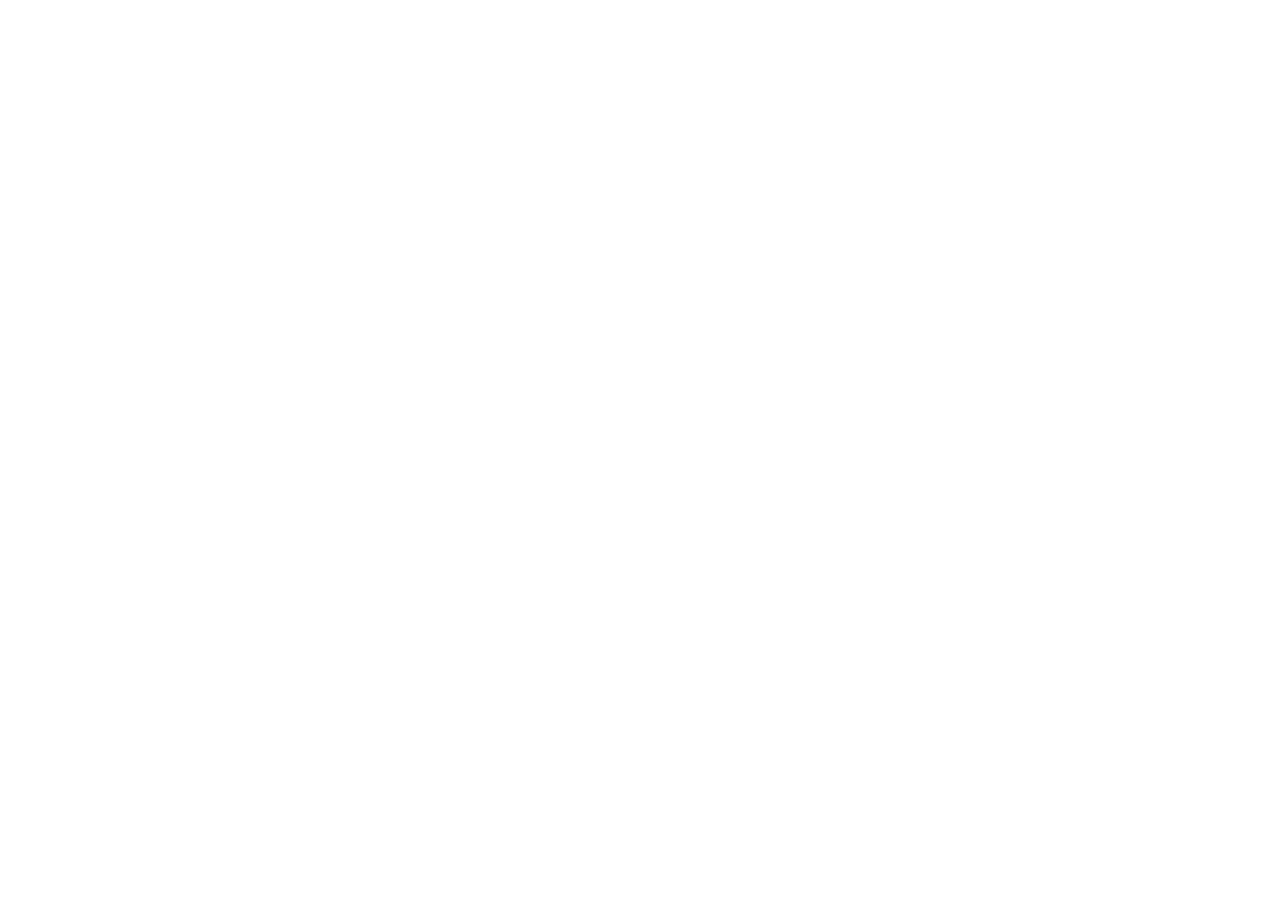
==== index.html @ ae0ed65b "up" ====
<!DOCTYPE html>
<html lang="en" xml:lang="en">

<head>
    <meta http-equiv="Content-Type" content="text/html; charset=UTF-8" />
    <!--[if IE]><meta http-equiv="X-UA-Compatible" content="IE=edge,chrome=1"/><![endif]-->
    <title>aClub</title>
    <meta name="viewport" content="width=device-width,initial-scale=1.0,maximum-scale=1.0,user-scalable=0" />
    <meta property="fb:admins" content="" />
    <meta property="fb:app_id" content="" />
    <meta property="og:type" content="website" />
    <meta property="og:title" content="aClub" />
    <meta property="og:description" content="aClub" />
    <meta property="og:url" content="aclub.am" />
    <meta property="og:image" content="img/aclub.jpg" />
    <meta name="description" content="aClub" />
    <meta name="keywords" content="aClub" />
    <meta name="SKYPE_TOOLBAR" content="SKYPE_TOOLBAR_PARSER_COMPATIBLE" />
    <!--[if IE]><script type="text/javascript" charset="utf-8" src="js/html5shiv.min.js"></script><![endif]-->
    <link type="text/css" rel="stylesheet" href="app/css/style.min.css" />
    <script type="text/javascript" charset="utf-8" src="app/js/all.min.js"></script>
    <link rel="apple-touch-icon" href="img/WebClip/aclub-apple-icon-57x57.png" sizes="57x57" />
    <link rel="apple-touch-icon" href="img/WebClip/aclub-apple-icon-60x60.png" sizes="60x60" />
    <link rel="apple-touch-icon" href="img/WebClip/aclub-apple-icon-72x72.png" sizes="72x72" />
    <link rel="apple-touch-icon" href="img/WebClip/aclub-apple-icon-76x76.png" sizes="76x76" />
    <link rel="apple-touch-icon" href="img/WebClip/aclub-apple-icon-114x114.png" sizes="114x114" />
    <link rel="apple-touch-icon" href="img/WebClip/aclub-apple-icon-120x120.png" sizes="120x120" />
    <link rel="apple-touch-icon" href="img/WebClip/aclub-apple-icon-144x144.png" sizes="144x144" />
    <link rel="apple-touch-icon" href="img/WebClip/aclub-apple-icon-152x152.png" sizes="152x152" />
    <link rel="apple-touch-icon" href="img/WebClip/aclub-apple-icon-180x180.png" sizes="180x180" />
    <link rel="apple-touch-icon-precomposed" href="img/WebClip/aclub-icon-144x144-pre.png" sizes="144x144" />
    <link rel="apple-touch-icon-precomposed" href="img/WebClip/aclub-icon-120x120-pre.png" sizes="120x120" />
    <link rel="apple-touch-icon-precomposed" href="img/WebClip/aclub-icon-114x114-pre.png" sizes="114x114" />
    <link rel="apple-touch-icon-precomposed" href="img/WebClip/aclub-icon-72x72-pre.png" sizes="72x72" />
    <link rel="apple-touch-icon-precomposed" href="img/WebClip/aclub-icon-57x57-pre.png" sizes="57x57" />
    <link type="image/png" rel="icon" href="img/WebClip/aclub-favicon-16x16.png" sizes="16x16" />
    <link type="image/png" rel="icon" href="img/WebClip/aclub-favicon-32x32.png" sizes="32x32" />
    <link type="image/png" rel="icon" href="img/WebClip/aclub-favicon-96x96.png" sizes="96x96" />
    <link type="image/png" rel="icon" href="img/WebClip/aclub-favicon-192x192.png" sizes="192x192" />
    <link rel="manifest" href="img/WebClip/aclub-manifest.json" />
    <link type="image/x-icon" href="img/WebClip/aclub-favicon.ico" rel="shortcut icon" />
</head>

<body id="top" class="light-bg">
    <div class="wrapper">
        <!-- main-header -->
        <hader class="main-header">
            <div class="main-header-left">
                <div class="main-header-left-pad">
                </div>
            </div>
            <div class="main-header-middle">
                <div class="main-header-middle-pad">
                </div>
            </div>
            <div class="main-header-right">
                <div class="main-header-right-pad">
                </div>
            </div>
        </hader>
        <!-- /main-header -->
    </div>
</body>

</html>
---- app/css/style.min.css ----
.mCustomScrollbar{-ms-touch-action:none;touch-action:none}.mCustomScrollbar.mCS_no_scrollbar{-ms-touch-action:auto;touch-action:auto}.mCustomScrollBox{position:relative;overflow:hidden;height:100%;max-width:100%;outline:0;direction:ltr}.mCSB_container{overflow:hidden;width:auto;height:auto}.mCSB_inside>.mCSB_container{margin-right:30px}.mCSB_container.mCS_no_scrollbar_y.mCS_y_hidden{margin-right:0}.mCS-dir-rtl>.mCSB_inside>.mCSB_container{margin-right:0;margin-left:30px}.mCS-dir-rtl>.mCSB_inside>.mCSB_container.mCS_no_scrollbar_y.mCS_y_hidden{margin-left:0}.mCSB_scrollTools{position:absolute;width:16px;height:auto;left:auto;top:0;right:0;bottom:0}.mCSB_outside+.mCSB_scrollTools{right:-26px}.mCS-dir-rtl>.mCSB_inside>.mCSB_scrollTools,.mCS-dir-rtl>.mCSB_outside+.mCSB_scrollTools{right:auto;left:0}.mCS-dir-rtl>.mCSB_outside+.mCSB_scrollTools{left:-26px}.mCSB_scrollTools .mCSB_draggerContainer{position:absolute;top:0;left:0;bottom:0;right:0;height:auto}.mCSB_scrollTools a+.mCSB_draggerContainer{margin:20px 0}.mCSB_scrollTools .mCSB_draggerRail{width:2px;height:100%;margin:0 auto;-webkit-border-radius:16px;-moz-border-radius:16px;border-radius:16px}.mCSB_scrollTools .mCSB_dragger{cursor:pointer;width:100%;height:30px;z-index:1}.mCSB_scrollTools .mCSB_dragger .mCSB_dragger_bar{position:relative;width:4px;height:100%;margin:0 auto;-webkit-border-radius:16px;-moz-border-radius:16px;border-radius:16px;text-align:center}.mCSB_scrollTools_vertical.mCSB_scrollTools_onDrag_expand .mCSB_dragger.mCSB_dragger_onDrag_expanded .mCSB_dragger_bar,.mCSB_scrollTools_vertical.mCSB_scrollTools_onDrag_expand .mCSB_draggerContainer:hover .mCSB_dragger .mCSB_dragger_bar{width:12px}.mCSB_scrollTools_vertical.mCSB_scrollTools_onDrag_expand .mCSB_dragger.mCSB_dragger_onDrag_expanded+.mCSB_draggerRail,.mCSB_scrollTools_vertical.mCSB_scrollTools_onDrag_expand .mCSB_draggerContainer:hover .mCSB_draggerRail{width:8px}.mCSB_scrollTools .mCSB_buttonDown,.mCSB_scrollTools .mCSB_buttonUp{display:block;position:absolute;height:20px;width:100%;overflow:hidden;margin:0 auto;cursor:pointer}.mCSB_scrollTools .mCSB_buttonDown{bottom:0}.mCSB_horizontal.mCSB_inside>.mCSB_container{margin-right:0;margin-bottom:30px}.mCSB_horizontal.mCSB_outside>.mCSB_container{min-height:100%}.mCSB_horizontal>.mCSB_container.mCS_no_scrollbar_x.mCS_x_hidden{margin-bottom:0}.mCSB_scrollTools.mCSB_scrollTools_horizontal{width:auto;height:16px;top:auto;right:0;bottom:0;left:0}.mCustomScrollBox+.mCSB_scrollTools+.mCSB_scrollTools.mCSB_scrollTools_horizontal,.mCustomScrollBox+.mCSB_scrollTools.mCSB_scrollTools_horizontal{bottom:-26px}.mCSB_scrollTools.mCSB_scrollTools_horizontal a+.mCSB_draggerContainer{margin:0 20px}.mCSB_scrollTools.mCSB_scrollTools_horizontal .mCSB_draggerRail{width:100%;height:2px;margin:7px 0}.mCSB_scrollTools.mCSB_scrollTools_horizontal .mCSB_dragger{width:30px;height:100%;left:0}.mCSB_scrollTools.mCSB_scrollTools_horizontal .mCSB_dragger .mCSB_dragger_bar{width:100%;height:4px;margin:6px auto}.mCSB_scrollTools_horizontal.mCSB_scrollTools_onDrag_expand .mCSB_dragger.mCSB_dragger_onDrag_expanded .mCSB_dragger_bar,.mCSB_scrollTools_horizontal.mCSB_scrollTools_onDrag_expand .mCSB_draggerContainer:hover .mCSB_dragger .mCSB_dragger_bar{height:12px;margin:2px auto}.mCSB_scrollTools_horizontal.mCSB_scrollTools_onDrag_expand .mCSB_dragger.mCSB_dragger_onDrag_expanded+.mCSB_draggerRail,.mCSB_scrollTools_horizontal.mCSB_scrollTools_onDrag_expand .mCSB_draggerContainer:hover .mCSB_draggerRail{height:8px;margin:4px 0}.mCSB_scrollTools.mCSB_scrollTools_horizontal .mCSB_buttonLeft,.mCSB_scrollTools.mCSB_scrollTools_horizontal .mCSB_buttonRight{display:block;position:absolute;width:20px;height:100%;overflow:hidden;margin:0 auto;cursor:pointer}.mCSB_scrollTools.mCSB_scrollTools_horizontal .mCSB_buttonLeft{left:0}.mCSB_scrollTools.mCSB_scrollTools_horizontal .mCSB_buttonRight{right:0}.mCSB_container_wrapper{position:absolute;height:auto;width:auto;overflow:hidden;top:0;left:0;right:0;bottom:0;margin-right:30px;margin-bottom:30px}.mCSB_container_wrapper>.mCSB_container{padding-right:30px;padding-bottom:30px}.mCSB_vertical_horizontal>.mCSB_scrollTools.mCSB_scrollTools_vertical{bottom:20px}.mCSB_vertical_horizontal>.mCSB_scrollTools.mCSB_scrollTools_horizontal{right:20px}.mCSB_container_wrapper.mCS_no_scrollbar_x.mCS_x_hidden+.mCSB_scrollTools.mCSB_scrollTools_vertical{bottom:0}.mCS-dir-rtl>.mCustomScrollBox.mCSB_vertical_horizontal.mCSB_inside>.mCSB_scrollTools.mCSB_scrollTools_horizontal,.mCSB_container_wrapper.mCS_no_scrollbar_y.mCS_y_hidden+.mCSB_scrollTools~.mCSB_scrollTools.mCSB_scrollTools_horizontal{right:0}.mCS-dir-rtl>.mCustomScrollBox.mCSB_vertical_horizontal.mCSB_inside>.mCSB_scrollTools.mCSB_scrollTools_horizontal{left:20px}.mCS-dir-rtl>.mCustomScrollBox.mCSB_vertical_horizontal.mCSB_inside>.mCSB_container_wrapper.mCS_no_scrollbar_y.mCS_y_hidden+.mCSB_scrollTools~.mCSB_scrollTools.mCSB_scrollTools_horizontal{left:0}.mCS-dir-rtl>.mCSB_inside>.mCSB_container_wrapper{margin-right:0;margin-left:30px}.mCSB_container_wrapper.mCS_no_scrollbar_y.mCS_y_hidden>.mCSB_container{padding-right:0;-webkit-box-sizing:border-box;-moz-box-sizing:border-box;box-sizing:border-box}.mCSB_container_wrapper.mCS_no_scrollbar_x.mCS_x_hidden>.mCSB_container{padding-bottom:0;-webkit-box-sizing:border-box;-moz-box-sizing:border-box;box-sizing:border-box}.mCustomScrollBox.mCSB_vertical_horizontal.mCSB_inside>.mCSB_container_wrapper.mCS_no_scrollbar_y.mCS_y_hidden{margin-right:0;margin-left:0}.mCustomScrollBox.mCSB_vertical_horizontal.mCSB_inside>.mCSB_container_wrapper.mCS_no_scrollbar_x.mCS_x_hidden{margin-bottom:0}.mCSB_scrollTools,.mCSB_scrollTools .mCSB_buttonDown,.mCSB_scrollTools .mCSB_buttonLeft,.mCSB_scrollTools .mCSB_buttonRight,.mCSB_scrollTools .mCSB_buttonUp,.mCSB_scrollTools .mCSB_dragger .mCSB_dragger_bar{-webkit-transition:opacity .2s ease-in-out,background-color .2s ease-in-out;-moz-transition:opacity .2s ease-in-out,background-color .2s ease-in-out;-o-transition:opacity .2s ease-in-out,background-color .2s ease-in-out;transition:opacity .2s ease-in-out,background-color .2s ease-in-out}.mCSB_scrollTools_horizontal.mCSB_scrollTools_onDrag_expand .mCSB_draggerRail,.mCSB_scrollTools_horizontal.mCSB_scrollTools_onDrag_expand .mCSB_dragger_bar,.mCSB_scrollTools_vertical.mCSB_scrollTools_onDrag_expand .mCSB_draggerRail,.mCSB_scrollTools_vertical.mCSB_scrollTools_onDrag_expand .mCSB_dragger_bar{-webkit-transition:width .2s ease-out .2s,height .2s ease-out .2s,margin-left .2s ease-out .2s,margin-right .2s ease-out .2s,margin-top .2s ease-out .2s,margin-bottom .2s ease-out .2s,opacity .2s ease-in-out,background-color .2s ease-in-out;-moz-transition:width .2s ease-out .2s,height .2s ease-out .2s,margin-left .2s ease-out .2s,margin-right .2s ease-out .2s,margin-top .2s ease-out .2s,margin-bottom .2s ease-out .2s,opacity .2s ease-in-out,background-color .2s ease-in-out;-o-transition:width .2s ease-out .2s,height .2s ease-out .2s,margin-left .2s ease-out .2s,margin-right .2s ease-out .2s,margin-top .2s ease-out .2s,margin-bottom .2s ease-out .2s,opacity .2s ease-in-out,background-color .2s ease-in-out;transition:width .2s ease-out .2s,height .2s ease-out .2s,margin-left .2s ease-out .2s,margin-right .2s ease-out .2s,margin-top .2s ease-out .2s,margin-bottom .2s ease-out .2s,opacity .2s ease-in-out,background-color .2s ease-in-out}.mCSB_scrollTools{opacity:.75;filter:"alpha(opacity=75)";-ms-filter:"alpha(opacity=75)"}.mCS-autoHide>.mCustomScrollBox>.mCSB_scrollTools,.mCS-autoHide>.mCustomScrollBox~.mCSB_scrollTools{opacity:0;filter:"alpha(opacity=0)";-ms-filter:"alpha(opacity=0)"}.mCS-autoHide:hover>.mCustomScrollBox>.mCSB_scrollTools,.mCS-autoHide:hover>.mCustomScrollBox~.mCSB_scrollTools,.mCustomScrollBox:hover>.mCSB_scrollTools,.mCustomScrollBox:hover~.mCSB_scrollTools,.mCustomScrollbar>.mCustomScrollBox>.mCSB_scrollTools.mCSB_scrollTools_onDrag,.mCustomScrollbar>.mCustomScrollBox~.mCSB_scrollTools.mCSB_scrollTools_onDrag{opacity:1;filter:"alpha(opacity=100)";-ms-filter:"alpha(opacity=100)"}.mCSB_scrollTools .mCSB_draggerRail{background-color:#000;background-color:rgba(0,0,0,.4);filter:"alpha(opacity=40)";-ms-filter:"alpha(opacity=40)"}.mCSB_scrollTools .mCSB_dragger .mCSB_dragger_bar{background-color:#fff;background-color:rgba(255,255,255,.75);filter:"alpha(opacity=75)";-ms-filter:"alpha(opacity=75)"}.mCSB_scrollTools .mCSB_dragger:hover .mCSB_dragger_bar{background-color:#fff;background-color:rgba(255,255,255,.85);filter:"alpha(opacity=85)";-ms-filter:"alpha(opacity=85)"}.mCSB_scrollTools .mCSB_dragger.mCSB_dragger_onDrag .mCSB_dragger_bar,.mCSB_scrollTools .mCSB_dragger:active .mCSB_dragger_bar{background-color:#fff;background-color:rgba(255,255,255,.9);filter:"alpha(opacity=90)";-ms-filter:"alpha(opacity=90)"}.mCSB_scrollTools .mCSB_buttonDown,.mCSB_scrollTools .mCSB_buttonLeft,.mCSB_scrollTools .mCSB_buttonRight,.mCSB_scrollTools .mCSB_buttonUp{background-image:url(../img/mCSB_buttons.png);background-repeat:no-repeat;opacity:.4;filter:"alpha(opacity=40)";-ms-filter:"alpha(opacity=40)"}.mCSB_scrollTools .mCSB_buttonUp{background-position:0 0}.mCSB_scrollTools .mCSB_buttonDown{background-position:0 -20px}.mCSB_scrollTools .mCSB_buttonLeft{background-position:0 -40px}.mCSB_scrollTools .mCSB_buttonRight{background-position:0 -56px}.mCSB_scrollTools .mCSB_buttonDown:hover,.mCSB_scrollTools .mCSB_buttonLeft:hover,.mCSB_scrollTools .mCSB_buttonRight:hover,.mCSB_scrollTools .mCSB_buttonUp:hover{opacity:.75;filter:"alpha(opacity=75)";-ms-filter:"alpha(opacity=75)"}.mCSB_scrollTools .mCSB_buttonDown:active,.mCSB_scrollTools .mCSB_buttonLeft:active,.mCSB_scrollTools .mCSB_buttonRight:active,.mCSB_scrollTools .mCSB_buttonUp:active{opacity:.9;filter:"alpha(opacity=90)";-ms-filter:"alpha(opacity=90)"}.mCS-dark.mCSB_scrollTools .mCSB_draggerRail{background-color:#000;background-color:rgba(0,0,0,.15)}.mCS-dark.mCSB_scrollTools .mCSB_dragger .mCSB_dragger_bar{background-color:#000;background-color:rgba(0,0,0,.75)}.mCS-dark.mCSB_scrollTools .mCSB_dragger:hover .mCSB_dragger_bar{background-color:rgba(0,0,0,.85)}.mCS-dark.mCSB_scrollTools .mCSB_dragger.mCSB_dragger_onDrag .mCSB_dragger_bar,.mCS-dark.mCSB_scrollTools .mCSB_dragger:active .mCSB_dragger_bar{background-color:rgba(0,0,0,.9)}.mCS-dark.mCSB_scrollTools .mCSB_buttonUp{background-position:-80px 0}.mCS-dark.mCSB_scrollTools .mCSB_buttonDown{background-position:-80px -20px}.mCS-dark.mCSB_scrollTools .mCSB_buttonLeft{background-position:-80px -40px}.mCS-dark.mCSB_scrollTools .mCSB_buttonRight{background-position:-80px -56px}.mCS-dark-2.mCSB_scrollTools .mCSB_draggerRail,.mCS-light-2.mCSB_scrollTools .mCSB_draggerRail{width:4px;background-color:#fff;background-color:rgba(255,255,255,.1);-webkit-border-radius:1px;-moz-border-radius:1px;border-radius:1px}.mCS-dark-2.mCSB_scrollTools .mCSB_dragger .mCSB_dragger_bar,.mCS-light-2.mCSB_scrollTools .mCSB_dragger .mCSB_dragger_bar{width:4px;background-color:#fff;background-color:rgba(255,255,255,.75);-webkit-border-radius:1px;-moz-border-radius:1px;border-radius:1px}.mCS-dark-2.mCSB_scrollTools_horizontal .mCSB_dragger .mCSB_dragger_bar,.mCS-dark-2.mCSB_scrollTools_horizontal .mCSB_draggerRail,.mCS-light-2.mCSB_scrollTools_horizontal .mCSB_dragger .mCSB_dragger_bar,.mCS-light-2.mCSB_scrollTools_horizontal .mCSB_draggerRail{width:100%;height:4px;margin:6px auto}.mCS-light-2.mCSB_scrollTools .mCSB_dragger:hover .mCSB_dragger_bar{background-color:#fff;background-color:rgba(255,255,255,.85)}.mCS-light-2.mCSB_scrollTools .mCSB_dragger.mCSB_dragger_onDrag .mCSB_dragger_bar,.mCS-light-2.mCSB_scrollTools .mCSB_dragger:active .mCSB_dragger_bar{background-color:#fff;background-color:rgba(255,255,255,.9)}.mCS-light-2.mCSB_scrollTools .mCSB_buttonUp{background-position:-32px 0}.mCS-light-2.mCSB_scrollTools .mCSB_buttonDown{background-position:-32px -20px}.mCS-light-2.mCSB_scrollTools .mCSB_buttonLeft{background-position:-40px -40px}.mCS-light-2.mCSB_scrollTools .mCSB_buttonRight{background-position:-40px -56px}.mCS-dark-2.mCSB_scrollTools .mCSB_draggerRail{background-color:#000;background-color:rgba(0,0,0,.1);-webkit-border-radius:1px;-moz-border-radius:1px;border-radius:1px}.mCS-dark-2.mCSB_scrollTools .mCSB_dragger .mCSB_dragger_bar{background-color:#000;background-color:rgba(0,0,0,.75);-webkit-border-radius:1px;-moz-border-radius:1px;border-radius:1px}.mCS-dark-2.mCSB_scrollTools .mCSB_dragger:hover .mCSB_dragger_bar{background-color:#000;background-color:rgba(0,0,0,.85)}.mCS-dark-2.mCSB_scrollTools .mCSB_dragger.mCSB_dragger_onDrag .mCSB_dragger_bar,.mCS-dark-2.mCSB_scrollTools .mCSB_dragger:active .mCSB_dragger_bar{background-color:#000;background-color:rgba(0,0,0,.9)}.mCS-dark-2.mCSB_scrollTools .mCSB_buttonUp{background-position:-112px 0}.mCS-dark-2.mCSB_scrollTools .mCSB_buttonDown{background-position:-112px -20px}.mCS-dark-2.mCSB_scrollTools .mCSB_buttonLeft{background-position:-120px -40px}.mCS-dark-2.mCSB_scrollTools .mCSB_buttonRight{background-position:-120px -56px}.mCS-dark-thick.mCSB_scrollTools .mCSB_draggerRail,.mCS-light-thick.mCSB_scrollTools .mCSB_draggerRail{width:4px;background-color:#fff;background-color:rgba(255,255,255,.1);-webkit-border-radius:2px;-moz-border-radius:2px;border-radius:2px}.mCS-dark-thick.mCSB_scrollTools .mCSB_dragger .mCSB_dragger_bar,.mCS-light-thick.mCSB_scrollTools .mCSB_dragger .mCSB_dragger_bar{width:6px;background-color:#fff;background-color:rgba(255,255,255,.75);-webkit-border-radius:2px;-moz-border-radius:2px;border-radius:2px}.mCS-dark-thick.mCSB_scrollTools_horizontal .mCSB_draggerRail,.mCS-light-thick.mCSB_scrollTools_horizontal .mCSB_draggerRail{width:100%;height:4px;margin:6px 0}.mCS-dark-thick.mCSB_scrollTools_horizontal .mCSB_dragger .mCSB_dragger_bar,.mCS-light-thick.mCSB_scrollTools_horizontal .mCSB_dragger .mCSB_dragger_bar{width:100%;height:6px;margin:5px auto}.mCS-light-thick.mCSB_scrollTools .mCSB_dragger:hover .mCSB_dragger_bar{background-color:#fff;background-color:rgba(255,255,255,.85)}.mCS-light-thick.mCSB_scrollTools .mCSB_dragger.mCSB_dragger_onDrag .mCSB_dragger_bar,.mCS-light-thick.mCSB_scrollTools .mCSB_dragger:active .mCSB_dragger_bar{background-color:#fff;background-color:rgba(255,255,255,.9)}.mCS-light-thick.mCSB_scrollTools .mCSB_buttonUp{background-position:-16px 0}.mCS-light-thick.mCSB_scrollTools .mCSB_buttonDown{background-position:-16px -20px}.mCS-light-thick.mCSB_scrollTools .mCSB_buttonLeft{background-position:-20px -40px}.mCS-light-thick.mCSB_scrollTools .mCSB_buttonRight{background-position:-20px -56px}.mCS-dark-thick.mCSB_scrollTools .mCSB_draggerRail{background-color:#000;background-color:rgba(0,0,0,.1);-webkit-border-radius:2px;-moz-border-radius:2px;border-radius:2px}.mCS-dark-thick.mCSB_scrollTools .mCSB_dragger .mCSB_dragger_bar{background-color:#000;background-color:rgba(0,0,0,.75);-webkit-border-radius:2px;-moz-border-radius:2px;border-radius:2px}.mCS-dark-thick.mCSB_scrollTools .mCSB_dragger:hover .mCSB_dragger_bar{background-color:#000;background-color:rgba(0,0,0,.85)}.mCS-dark-thick.mCSB_scrollTools .mCSB_dragger.mCSB_dragger_onDrag .mCSB_dragger_bar,.mCS-dark-thick.mCSB_scrollTools .mCSB_dragger:active .mCSB_dragger_bar{background-color:#000;background-color:rgba(0,0,0,.9)}.mCS-dark-thick.mCSB_scrollTools .mCSB_buttonUp{background-position:-96px 0}.mCS-dark-thick.mCSB_scrollTools .mCSB_buttonDown{background-position:-96px -20px}.mCS-dark-thick.mCSB_scrollTools .mCSB_buttonLeft{background-position:-100px -40px}.mCS-dark-thick.mCSB_scrollTools .mCSB_buttonRight{background-position:-100px -56px}.mCS-light-thin.mCSB_scrollTools .mCSB_draggerRail{background-color:#fff;background-color:rgba(255,255,255,.1)}.mCS-dark-thin.mCSB_scrollTools .mCSB_dragger .mCSB_dragger_bar,.mCS-light-thin.mCSB_scrollTools .mCSB_dragger .mCSB_dragger_bar{width:2px}.mCS-dark-thin.mCSB_scrollTools_horizontal .mCSB_draggerRail,.mCS-light-thin.mCSB_scrollTools_horizontal .mCSB_draggerRail{width:100%}.mCS-dark-thin.mCSB_scrollTools_horizontal .mCSB_dragger .mCSB_dragger_bar,.mCS-light-thin.mCSB_scrollTools_horizontal .mCSB_dragger .mCSB_dragger_bar{width:100%;height:2px;margin:7px auto}.mCS-dark-thin.mCSB_scrollTools .mCSB_draggerRail{background-color:#000;background-color:rgba(0,0,0,.15)}.mCS-dark-thin.mCSB_scrollTools .mCSB_dragger .mCSB_dragger_bar{background-color:#000;background-color:rgba(0,0,0,.75)}.mCS-dark-thin.mCSB_scrollTools .mCSB_dragger:hover .mCSB_dragger_bar{background-color:#000;background-color:rgba(0,0,0,.85)}.mCS-dark-thin.mCSB_scrollTools .mCSB_dragger.mCSB_dragger_onDrag .mCSB_dragger_bar,.mCS-dark-thin.mCSB_scrollTools .mCSB_dragger:active .mCSB_dragger_bar{background-color:#000;background-color:rgba(0,0,0,.9)}.mCS-dark-thin.mCSB_scrollTools .mCSB_buttonUp{background-position:-80px 0}.mCS-dark-thin.mCSB_scrollTools .mCSB_buttonDown{background-position:-80px -20px}.mCS-dark-thin.mCSB_scrollTools .mCSB_buttonLeft{background-position:-80px -40px}.mCS-dark-thin.mCSB_scrollTools .mCSB_buttonRight{background-position:-80px -56px}.mCS-rounded.mCSB_scrollTools .mCSB_draggerRail{background-color:#fff;background-color:rgba(255,255,255,.15)}.mCS-rounded-dark.mCSB_scrollTools .mCSB_dragger,.mCS-rounded-dots-dark.mCSB_scrollTools .mCSB_dragger,.mCS-rounded-dots.mCSB_scrollTools .mCSB_dragger,.mCS-rounded.mCSB_scrollTools .mCSB_dragger{height:14px}.mCS-rounded-dark.mCSB_scrollTools .mCSB_dragger .mCSB_dragger_bar,.mCS-rounded-dots-dark.mCSB_scrollTools .mCSB_dragger .mCSB_dragger_bar,.mCS-rounded-dots.mCSB_scrollTools .mCSB_dragger .mCSB_dragger_bar,.mCS-rounded.mCSB_scrollTools .mCSB_dragger .mCSB_dragger_bar{width:14px;margin:0 1px}.mCS-rounded-dark.mCSB_scrollTools_horizontal .mCSB_dragger,.mCS-rounded-dots-dark.mCSB_scrollTools_horizontal .mCSB_dragger,.mCS-rounded-dots.mCSB_scrollTools_horizontal .mCSB_dragger,.mCS-rounded.mCSB_scrollTools_horizontal .mCSB_dragger{width:14px}.mCS-rounded-dark.mCSB_scrollTools_horizontal .mCSB_dragger .mCSB_dragger_bar,.mCS-rounded-dots-dark.mCSB_scrollTools_horizontal .mCSB_dragger .mCSB_dragger_bar,.mCS-rounded-dots.mCSB_scrollTools_horizontal .mCSB_dragger .mCSB_dragger_bar,.mCS-rounded.mCSB_scrollTools_horizontal .mCSB_dragger .mCSB_dragger_bar{height:14px;margin:1px 0}.mCS-rounded-dark.mCSB_scrollTools_vertical.mCSB_scrollTools_onDrag_expand .mCSB_dragger.mCSB_dragger_onDrag_expanded .mCSB_dragger_bar,.mCS-rounded-dark.mCSB_scrollTools_vertical.mCSB_scrollTools_onDrag_expand .mCSB_draggerContainer:hover .mCSB_dragger .mCSB_dragger_bar,.mCS-rounded.mCSB_scrollTools_vertical.mCSB_scrollTools_onDrag_expand .mCSB_dragger.mCSB_dragger_onDrag_expanded .mCSB_dragger_bar,.mCS-rounded.mCSB_scrollTools_vertical.mCSB_scrollTools_onDrag_expand .mCSB_draggerContainer:hover .mCSB_dragger .mCSB_dragger_bar{width:16px;height:16px;margin:-1px 0}.mCS-rounded-dark.mCSB_scrollTools_vertical.mCSB_scrollTools_onDrag_expand .mCSB_dragger.mCSB_dragger_onDrag_expanded+.mCSB_draggerRail,.mCS-rounded-dark.mCSB_scrollTools_vertical.mCSB_scrollTools_onDrag_expand .mCSB_draggerContainer:hover .mCSB_draggerRail,.mCS-rounded.mCSB_scrollTools_vertical.mCSB_scrollTools_onDrag_expand .mCSB_dragger.mCSB_dragger_onDrag_expanded+.mCSB_draggerRail,.mCS-rounded.mCSB_scrollTools_vertical.mCSB_scrollTools_onDrag_expand .mCSB_draggerContainer:hover .mCSB_draggerRail{width:4px}.mCS-rounded-dark.mCSB_scrollTools_horizontal.mCSB_scrollTools_onDrag_expand .mCSB_dragger.mCSB_dragger_onDrag_expanded .mCSB_dragger_bar,.mCS-rounded-dark.mCSB_scrollTools_horizontal.mCSB_scrollTools_onDrag_expand .mCSB_draggerContainer:hover .mCSB_dragger .mCSB_dragger_bar,.mCS-rounded.mCSB_scrollTools_horizontal.mCSB_scrollTools_onDrag_expand .mCSB_dragger.mCSB_dragger_onDrag_expanded .mCSB_dragger_bar,.mCS-rounded.mCSB_scrollTools_horizontal.mCSB_scrollTools_onDrag_expand .mCSB_draggerContainer:hover .mCSB_dragger .mCSB_dragger_bar{height:16px;width:16px;margin:0 -1px}.mCS-rounded-dark.mCSB_scrollTools_horizontal.mCSB_scrollTools_onDrag_expand .mCSB_dragger.mCSB_dragger_onDrag_expanded+.mCSB_draggerRail,.mCS-rounded-dark.mCSB_scrollTools_horizontal.mCSB_scrollTools_onDrag_expand .mCSB_draggerContainer:hover .mCSB_draggerRail,.mCS-rounded.mCSB_scrollTools_horizontal.mCSB_scrollTools_onDrag_expand .mCSB_dragger.mCSB_dragger_onDrag_expanded+.mCSB_draggerRail,.mCS-rounded.mCSB_scrollTools_horizontal.mCSB_scrollTools_onDrag_expand .mCSB_draggerContainer:hover .mCSB_draggerRail{height:4px;margin:6px 0}.mCS-rounded.mCSB_scrollTools .mCSB_buttonUp{background-position:0 -72px}.mCS-rounded.mCSB_scrollTools .mCSB_buttonDown{background-position:0 -92px}.mCS-rounded.mCSB_scrollTools .mCSB_buttonLeft{background-position:0 -112px}.mCS-rounded.mCSB_scrollTools .mCSB_buttonRight{background-position:0 -128px}.mCS-rounded-dark.mCSB_scrollTools .mCSB_dragger .mCSB_dragger_bar,.mCS-rounded-dots-dark.mCSB_scrollTools .mCSB_dragger .mCSB_dragger_bar{background-color:#000;background-color:rgba(0,0,0,.75)}.mCS-rounded-dark.mCSB_scrollTools .mCSB_draggerRail{background-color:#000;background-color:rgba(0,0,0,.15)}.mCS-rounded-dark.mCSB_scrollTools .mCSB_dragger:hover .mCSB_dragger_bar,.mCS-rounded-dots-dark.mCSB_scrollTools .mCSB_dragger:hover .mCSB_dragger_bar{background-color:#000;background-color:rgba(0,0,0,.85)}.mCS-rounded-dark.mCSB_scrollTools .mCSB_dragger.mCSB_dragger_onDrag .mCSB_dragger_bar,.mCS-rounded-dark.mCSB_scrollTools .mCSB_dragger:active .mCSB_dragger_bar,.mCS-rounded-dots-dark.mCSB_scrollTools .mCSB_dragger.mCSB_dragger_onDrag .mCSB_dragger_bar,.mCS-rounded-dots-dark.mCSB_scrollTools .mCSB_dragger:active .mCSB_dragger_bar{background-color:#000;background-color:rgba(0,0,0,.9)}.mCS-rounded-dark.mCSB_scrollTools .mCSB_buttonUp{background-position:-80px -72px}.mCS-rounded-dark.mCSB_scrollTools .mCSB_buttonDown{background-position:-80px -92px}.mCS-rounded-dark.mCSB_scrollTools .mCSB_buttonLeft{background-position:-80px -112px}.mCS-rounded-dark.mCSB_scrollTools .mCSB_buttonRight{background-position:-80px -128px}.mCS-rounded-dots-dark.mCSB_scrollTools_vertical .mCSB_draggerRail,.mCS-rounded-dots.mCSB_scrollTools_vertical .mCSB_draggerRail{width:4px}.mCS-rounded-dots-dark.mCSB_scrollTools .mCSB_draggerRail,.mCS-rounded-dots-dark.mCSB_scrollTools_horizontal .mCSB_draggerRail,.mCS-rounded-dots.mCSB_scrollTools .mCSB_draggerRail,.mCS-rounded-dots.mCSB_scrollTools_horizontal .mCSB_draggerRail{background-color:transparent;background-position:center}.mCS-rounded-dots-dark.mCSB_scrollTools .mCSB_draggerRail,.mCS-rounded-dots.mCSB_scrollTools .mCSB_draggerRail{background-image:url([data-uri]);background-repeat:repeat-y;opacity:.3;filter:"alpha(opacity=30)";-ms-filter:"alpha(opacity=30)"}.mCS-rounded-dots-dark.mCSB_scrollTools_horizontal .mCSB_draggerRail,.mCS-rounded-dots.mCSB_scrollTools_horizontal .mCSB_draggerRail{height:4px;margin:6px 0;background-repeat:repeat-x}.mCS-rounded-dots.mCSB_scrollTools .mCSB_buttonUp{background-position:-16px -72px}.mCS-rounded-dots.mCSB_scrollTools .mCSB_buttonDown{background-position:-16px -92px}.mCS-rounded-dots.mCSB_scrollTools .mCSB_buttonLeft{background-position:-20px -112px}.mCS-rounded-dots.mCSB_scrollTools .mCSB_buttonRight{background-position:-20px -128px}.mCS-rounded-dots-dark.mCSB_scrollTools .mCSB_draggerRail{background-image:url([data-uri])}.mCS-rounded-dots-dark.mCSB_scrollTools .mCSB_buttonUp{background-position:-96px -72px}.mCS-rounded-dots-dark.mCSB_scrollTools .mCSB_buttonDown{background-position:-96px -92px}.mCS-rounded-dots-dark.mCSB_scrollTools .mCSB_buttonLeft{background-position:-100px -112px}.mCS-rounded-dots-dark.mCSB_scrollTools .mCSB_buttonRight{background-position:-100px -128px}.mCS-3d-dark.mCSB_scrollTools .mCSB_dragger .mCSB_dragger_bar,.mCS-3d-thick-dark.mCSB_scrollTools .mCSB_dragger .mCSB_dragger_bar,.mCS-3d-thick.mCSB_scrollTools .mCSB_dragger .mCSB_dragger_bar,.mCS-3d.mCSB_scrollTools .mCSB_dragger .mCSB_dragger_bar{background-repeat:repeat-y;background-image:-moz-linear-gradient(left,rgba(255,255,255,.5) 0,rgba(255,255,255,0) 100%);background-image:-webkit-gradient(linear,left top,right top,color-stop(0%,rgba(255,255,255,.5)),color-stop(100%,rgba(255,255,255,0)));background-image:-webkit-linear-gradient(left,rgba(255,255,255,.5) 0,rgba(255,255,255,0) 100%);background-image:-o-linear-gradient(left,rgba(255,255,255,.5) 0,rgba(255,255,255,0) 100%);background-image:-ms-linear-gradient(left,rgba(255,255,255,.5) 0,rgba(255,255,255,0) 100%);background-image:linear-gradient(to right,rgba(255,255,255,.5) 0,rgba(255,255,255,0) 100%)}.mCS-3d-dark.mCSB_scrollTools_horizontal .mCSB_dragger .mCSB_dragger_bar,.mCS-3d-thick-dark.mCSB_scrollTools_horizontal .mCSB_dragger .mCSB_dragger_bar,.mCS-3d-thick.mCSB_scrollTools_horizontal .mCSB_dragger .mCSB_dragger_bar,.mCS-3d.mCSB_scrollTools_horizontal .mCSB_dragger .mCSB_dragger_bar{background-repeat:repeat-x;background-image:-moz-linear-gradient(top,rgba(255,255,255,.5) 0,rgba(255,255,255,0) 100%);background-image:-webkit-gradient(linear,left top,left bottom,color-stop(0%,rgba(255,255,255,.5)),color-stop(100%,rgba(255,255,255,0)));background-image:-webkit-linear-gradient(top,rgba(255,255,255,.5) 0,rgba(255,255,255,0) 100%);background-image:-o-linear-gradient(top,rgba(255,255,255,.5) 0,rgba(255,255,255,0) 100%);background-image:-ms-linear-gradient(top,rgba(255,255,255,.5) 0,rgba(255,255,255,0) 100%);background-image:linear-gradient(to bottom,rgba(255,255,255,.5) 0,rgba(255,255,255,0) 100%)}.mCS-3d-dark.mCSB_scrollTools_vertical .mCSB_dragger,.mCS-3d.mCSB_scrollTools_vertical .mCSB_dragger{height:70px}.mCS-3d-dark.mCSB_scrollTools_horizontal .mCSB_dragger,.mCS-3d.mCSB_scrollTools_horizontal .mCSB_dragger{width:70px}.mCS-3d-dark.mCSB_scrollTools,.mCS-3d.mCSB_scrollTools{opacity:1;filter:"alpha(opacity=30)";-ms-filter:"alpha(opacity=30)"}.mCS-3d-dark.mCSB_scrollTools .mCSB_dragger .mCSB_dragger_bar,.mCS-3d-dark.mCSB_scrollTools .mCSB_draggerRail,.mCS-3d.mCSB_scrollTools .mCSB_dragger .mCSB_dragger_bar,.mCS-3d.mCSB_scrollTools .mCSB_draggerRail{-webkit-border-radius:16px;-moz-border-radius:16px;border-radius:16px}.mCS-3d-dark.mCSB_scrollTools .mCSB_draggerRail,.mCS-3d.mCSB_scrollTools .mCSB_draggerRail{width:8px;background-color:#000;background-color:rgba(0,0,0,.2);box-shadow:inset 1px 0 1px rgba(0,0,0,.5),inset -1px 0 1px rgba(255,255,255,.2)}.mCS-3d-dark.mCSB_scrollTools .mCSB_dragger .mCSB_dragger_bar,.mCS-3d-dark.mCSB_scrollTools .mCSB_dragger.mCSB_dragger_onDrag .mCSB_dragger_bar,.mCS-3d-dark.mCSB_scrollTools .mCSB_dragger:active .mCSB_dragger_bar,.mCS-3d-dark.mCSB_scrollTools .mCSB_dragger:hover .mCSB_dragger_bar,.mCS-3d.mCSB_scrollTools .mCSB_dragger .mCSB_dragger_bar,.mCS-3d.mCSB_scrollTools .mCSB_dragger.mCSB_dragger_onDrag .mCSB_dragger_bar,.mCS-3d.mCSB_scrollTools .mCSB_dragger:active .mCSB_dragger_bar,.mCS-3d.mCSB_scrollTools .mCSB_dragger:hover .mCSB_dragger_bar{background-color:#555}.mCS-3d-dark.mCSB_scrollTools .mCSB_dragger .mCSB_dragger_bar,.mCS-3d.mCSB_scrollTools .mCSB_dragger .mCSB_dragger_bar{width:8px}.mCS-3d-dark.mCSB_scrollTools_horizontal .mCSB_draggerRail,.mCS-3d.mCSB_scrollTools_horizontal .mCSB_draggerRail{width:100%;height:8px;margin:4px 0;box-shadow:inset 0 1px 1px rgba(0,0,0,.5),inset 0 -1px 1px rgba(255,255,255,.2)}.mCS-3d-dark.mCSB_scrollTools_horizontal .mCSB_dragger .mCSB_dragger_bar,.mCS-3d.mCSB_scrollTools_horizontal .mCSB_dragger .mCSB_dragger_bar{width:100%;height:8px;margin:4px auto}.mCS-3d.mCSB_scrollTools .mCSB_buttonUp{background-position:-32px -72px}.mCS-3d.mCSB_scrollTools .mCSB_buttonDown{background-position:-32px -92px}.mCS-3d.mCSB_scrollTools .mCSB_buttonLeft{background-position:-40px -112px}.mCS-3d.mCSB_scrollTools .mCSB_buttonRight{background-position:-40px -128px}.mCS-3d-dark.mCSB_scrollTools .mCSB_draggerRail{background-color:#000;background-color:rgba(0,0,0,.1);box-shadow:inset 1px 0 1px rgba(0,0,0,.1)}.mCS-3d-dark.mCSB_scrollTools_horizontal .mCSB_draggerRail{box-shadow:inset 0 1px 1px rgba(0,0,0,.1)}.mCS-3d-dark.mCSB_scrollTools .mCSB_buttonUp{background-position:-112px -72px}.mCS-3d-dark.mCSB_scrollTools .mCSB_buttonDown{background-position:-112px -92px}.mCS-3d-dark.mCSB_scrollTools .mCSB_buttonLeft{background-position:-120px -112px}.mCS-3d-dark.mCSB_scrollTools .mCSB_buttonRight{background-position:-120px -128px}.mCS-3d-thick-dark.mCSB_scrollTools,.mCS-3d-thick.mCSB_scrollTools{opacity:1;filter:"alpha(opacity=30)";-ms-filter:"alpha(opacity=30)"}.mCS-3d-thick-dark.mCSB_scrollTools,.mCS-3d-thick-dark.mCSB_scrollTools .mCSB_draggerContainer,.mCS-3d-thick.mCSB_scrollTools,.mCS-3d-thick.mCSB_scrollTools .mCSB_draggerContainer{-webkit-border-radius:7px;-moz-border-radius:7px;border-radius:7px}.mCS-3d-thick-dark.mCSB_scrollTools .mCSB_dragger .mCSB_dragger_bar,.mCS-3d-thick.mCSB_scrollTools .mCSB_dragger .mCSB_dragger_bar{-webkit-border-radius:5px;-moz-border-radius:5px;border-radius:5px}.mCSB_inside+.mCS-3d-thick-dark.mCSB_scrollTools_vertical,.mCSB_inside+.mCS-3d-thick.mCSB_scrollTools_vertical{right:1px}.mCS-3d-thick-dark.mCSB_scrollTools_vertical,.mCS-3d-thick.mCSB_scrollTools_vertical{box-shadow:inset 1px 0 1px rgba(0,0,0,.1),inset 0 0 14px rgba(0,0,0,.5)}.mCS-3d-thick-dark.mCSB_scrollTools_horizontal,.mCS-3d-thick.mCSB_scrollTools_horizontal{bottom:1px;box-shadow:inset 0 1px 1px rgba(0,0,0,.1),inset 0 0 14px rgba(0,0,0,.5)}.mCS-3d-thick-dark.mCSB_scrollTools .mCSB_dragger .mCSB_dragger_bar,.mCS-3d-thick.mCSB_scrollTools .mCSB_dragger .mCSB_dragger_bar{box-shadow:inset 1px 0 0 rgba(255,255,255,.4);width:12px;margin:2px;position:absolute;height:auto;top:0;bottom:0;left:0;right:0}.mCS-3d-thick-dark.mCSB_scrollTools_horizontal .mCSB_dragger .mCSB_dragger_bar,.mCS-3d-thick.mCSB_scrollTools_horizontal .mCSB_dragger .mCSB_dragger_bar{box-shadow:inset 0 1px 0 rgba(255,255,255,.4)}.mCS-3d-thick.mCSB_scrollTools .mCSB_dragger .mCSB_dragger_bar,.mCS-3d-thick.mCSB_scrollTools .mCSB_dragger.mCSB_dragger_onDrag .mCSB_dragger_bar,.mCS-3d-thick.mCSB_scrollTools .mCSB_dragger:active .mCSB_dragger_bar,.mCS-3d-thick.mCSB_scrollTools .mCSB_dragger:hover .mCSB_dragger_bar{background-color:#555}.mCS-3d-thick-dark.mCSB_scrollTools_horizontal .mCSB_dragger .mCSB_dragger_bar,.mCS-3d-thick.mCSB_scrollTools_horizontal .mCSB_dragger .mCSB_dragger_bar{height:12px;width:auto}.mCS-3d-thick.mCSB_scrollTools .mCSB_draggerContainer{background-color:#000;background-color:rgba(0,0,0,.05);box-shadow:inset 1px 1px 16px rgba(0,0,0,.1)}.mCS-3d-thick.mCSB_scrollTools .mCSB_draggerRail{background-color:transparent}.mCS-3d-thick.mCSB_scrollTools .mCSB_buttonUp{background-position:-32px -72px}.mCS-3d-thick.mCSB_scrollTools .mCSB_buttonDown{background-position:-32px -92px}.mCS-3d-thick.mCSB_scrollTools .mCSB_buttonLeft{background-position:-40px -112px}.mCS-3d-thick.mCSB_scrollTools .mCSB_buttonRight{background-position:-40px -128px}.mCS-3d-thick-dark.mCSB_scrollTools{box-shadow:inset 0 0 14px rgba(0,0,0,.2)}.mCS-3d-thick-dark.mCSB_scrollTools_horizontal{box-shadow:inset 0 1px 1px rgba(0,0,0,.1),inset 0 0 14px rgba(0,0,0,.2)}.mCS-3d-thick-dark.mCSB_scrollTools .mCSB_dragger .mCSB_dragger_bar{box-shadow:inset 1px 0 0 rgba(255,255,255,.4),inset -1px 0 0 rgba(0,0,0,.2)}.mCS-3d-thick-dark.mCSB_scrollTools_horizontal .mCSB_dragger .mCSB_dragger_bar{box-shadow:inset 0 1px 0 rgba(255,255,255,.4),inset 0 -1px 0 rgba(0,0,0,.2)}.mCS-3d-thick-dark.mCSB_scrollTools .mCSB_dragger .mCSB_dragger_bar,.mCS-3d-thick-dark.mCSB_scrollTools .mCSB_dragger.mCSB_dragger_onDrag .mCSB_dragger_bar,.mCS-3d-thick-dark.mCSB_scrollTools .mCSB_dragger:active .mCSB_dragger_bar,.mCS-3d-thick-dark.mCSB_scrollTools .mCSB_dragger:hover .mCSB_dragger_bar{background-color:#777}.mCS-3d-thick-dark.mCSB_scrollTools .mCSB_draggerContainer{background-color:#fff;background-color:rgba(0,0,0,.05);box-shadow:inset 1px 1px 16px rgba(0,0,0,.1)}.mCS-3d-thick-dark.mCSB_scrollTools .mCSB_draggerRail{background-color:transparent}.mCS-3d-thick-dark.mCSB_scrollTools .mCSB_buttonUp{background-position:-112px -72px}.mCS-3d-thick-dark.mCSB_scrollTools .mCSB_buttonDown{background-position:-112px -92px}.mCS-3d-thick-dark.mCSB_scrollTools .mCSB_buttonLeft{background-position:-120px -112px}.mCS-3d-thick-dark.mCSB_scrollTools .mCSB_buttonRight{background-position:-120px -128px}.mCSB_outside+.mCS-minimal-dark.mCSB_scrollTools_vertical,.mCSB_outside+.mCS-minimal.mCSB_scrollTools_vertical{right:0;margin:12px 0}.mCustomScrollBox.mCS-minimal+.mCSB_scrollTools+.mCSB_scrollTools.mCSB_scrollTools_horizontal,.mCustomScrollBox.mCS-minimal+.mCSB_scrollTools.mCSB_scrollTools_horizontal,.mCustomScrollBox.mCS-minimal-dark+.mCSB_scrollTools+.mCSB_scrollTools.mCSB_scrollTools_horizontal,.mCustomScrollBox.mCS-minimal-dark+.mCSB_scrollTools.mCSB_scrollTools_horizontal{bottom:0;margin:0 12px}.mCS-dir-rtl>.mCSB_outside+.mCS-minimal-dark.mCSB_scrollTools_vertical,.mCS-dir-rtl>.mCSB_outside+.mCS-minimal.mCSB_scrollTools_vertical{left:0;right:auto}.mCS-minimal-dark.mCSB_scrollTools .mCSB_draggerRail,.mCS-minimal.mCSB_scrollTools .mCSB_draggerRail{background-color:transparent}.mCS-minimal-dark.mCSB_scrollTools_vertical .mCSB_dragger,.mCS-minimal.mCSB_scrollTools_vertical .mCSB_dragger{height:50px}.mCS-minimal-dark.mCSB_scrollTools_horizontal .mCSB_dragger,.mCS-minimal.mCSB_scrollTools_horizontal .mCSB_dragger{width:50px}.mCS-minimal.mCSB_scrollTools .mCSB_dragger .mCSB_dragger_bar{background-color:#fff;background-color:rgba(255,255,255,.2);filter:"alpha(opacity=20)";-ms-filter:"alpha(opacity=20)"}.mCS-minimal.mCSB_scrollTools .mCSB_dragger.mCSB_dragger_onDrag .mCSB_dragger_bar,.mCS-minimal.mCSB_scrollTools .mCSB_dragger:active .mCSB_dragger_bar{background-color:#fff;background-color:rgba(255,255,255,.5);filter:"alpha(opacity=50)";-ms-filter:"alpha(opacity=50)"}.mCS-minimal-dark.mCSB_scrollTools .mCSB_dragger .mCSB_dragger_bar{background-color:#000;background-color:rgba(0,0,0,.2);filter:"alpha(opacity=20)";-ms-filter:"alpha(opacity=20)"}.mCS-minimal-dark.mCSB_scrollTools .mCSB_dragger.mCSB_dragger_onDrag .mCSB_dragger_bar,.mCS-minimal-dark.mCSB_scrollTools .mCSB_dragger:active .mCSB_dragger_bar{background-color:#000;background-color:rgba(0,0,0,.5);filter:"alpha(opacity=50)";-ms-filter:"alpha(opacity=50)"}.mCS-dark-3.mCSB_scrollTools .mCSB_draggerRail,.mCS-light-3.mCSB_scrollTools .mCSB_draggerRail{width:6px;background-color:#000;background-color:rgba(0,0,0,.2)}.mCS-dark-3.mCSB_scrollTools .mCSB_dragger .mCSB_dragger_bar,.mCS-light-3.mCSB_scrollTools .mCSB_dragger .mCSB_dragger_bar{width:6px}.mCS-dark-3.mCSB_scrollTools_horizontal .mCSB_dragger .mCSB_dragger_bar,.mCS-dark-3.mCSB_scrollTools_horizontal .mCSB_draggerRail,.mCS-light-3.mCSB_scrollTools_horizontal .mCSB_dragger .mCSB_dragger_bar,.mCS-light-3.mCSB_scrollTools_horizontal .mCSB_draggerRail{width:100%;height:6px;margin:5px 0}.mCS-dark-3.mCSB_scrollTools_vertical.mCSB_scrollTools_onDrag_expand .mCSB_dragger.mCSB_dragger_onDrag_expanded+.mCSB_draggerRail,.mCS-dark-3.mCSB_scrollTools_vertical.mCSB_scrollTools_onDrag_expand .mCSB_draggerContainer:hover .mCSB_draggerRail,.mCS-light-3.mCSB_scrollTools_vertical.mCSB_scrollTools_onDrag_expand .mCSB_dragger.mCSB_dragger_onDrag_expanded+.mCSB_draggerRail,.mCS-light-3.mCSB_scrollTools_vertical.mCSB_scrollTools_onDrag_expand .mCSB_draggerContainer:hover .mCSB_draggerRail{width:12px}.mCS-dark-3.mCSB_scrollTools_horizontal.mCSB_scrollTools_onDrag_expand .mCSB_dragger.mCSB_dragger_onDrag_expanded+.mCSB_draggerRail,.mCS-dark-3.mCSB_scrollTools_horizontal.mCSB_scrollTools_onDrag_expand .mCSB_draggerContainer:hover .mCSB_draggerRail,.mCS-light-3.mCSB_scrollTools_horizontal.mCSB_scrollTools_onDrag_expand .mCSB_dragger.mCSB_dragger_onDrag_expanded+.mCSB_draggerRail,.mCS-light-3.mCSB_scrollTools_horizontal.mCSB_scrollTools_onDrag_expand .mCSB_draggerContainer:hover .mCSB_draggerRail{height:12px;margin:2px 0}.mCS-light-3.mCSB_scrollTools .mCSB_buttonUp{background-position:-32px -72px}.mCS-light-3.mCSB_scrollTools .mCSB_buttonDown{background-position:-32px -92px}.mCS-light-3.mCSB_scrollTools .mCSB_buttonLeft{background-position:-40px -112px}.mCS-light-3.mCSB_scrollTools .mCSB_buttonRight{background-position:-40px -128px}.mCS-dark-3.mCSB_scrollTools .mCSB_dragger .mCSB_dragger_bar{background-color:#000;background-color:rgba(0,0,0,.75)}.mCS-dark-3.mCSB_scrollTools .mCSB_dragger:hover .mCSB_dragger_bar{background-color:#000;background-color:rgba(0,0,0,.85)}.mCS-dark-3.mCSB_scrollTools .mCSB_dragger.mCSB_dragger_onDrag .mCSB_dragger_bar,.mCS-dark-3.mCSB_scrollTools .mCSB_dragger:active .mCSB_dragger_bar{background-color:#000;background-color:rgba(0,0,0,.9)}.mCS-dark-3.mCSB_scrollTools .mCSB_draggerRail{background-color:#000;background-color:rgba(0,0,0,.1)}.mCS-dark-3.mCSB_scrollTools .mCSB_buttonUp{background-position:-112px -72px}.mCS-dark-3.mCSB_scrollTools .mCSB_buttonDown{background-position:-112px -92px}.mCS-dark-3.mCSB_scrollTools .mCSB_buttonLeft{background-position:-120px -112px}.mCS-dark-3.mCSB_scrollTools .mCSB_buttonRight{background-position:-120px -128px}.mCS-inset-2-dark.mCSB_scrollTools .mCSB_draggerRail,.mCS-inset-2.mCSB_scrollTools .mCSB_draggerRail,.mCS-inset-3-dark.mCSB_scrollTools .mCSB_draggerRail,.mCS-inset-3.mCSB_scrollTools .mCSB_draggerRail,.mCS-inset-dark.mCSB_scrollTools .mCSB_draggerRail,.mCS-inset.mCSB_scrollTools .mCSB_draggerRail{width:12px;background-color:#000;background-color:rgba(0,0,0,.2)}.mCS-inset-2-dark.mCSB_scrollTools .mCSB_dragger .mCSB_dragger_bar,.mCS-inset-2.mCSB_scrollTools .mCSB_dragger .mCSB_dragger_bar,.mCS-inset-3-dark.mCSB_scrollTools .mCSB_dragger .mCSB_dragger_bar,.mCS-inset-3.mCSB_scrollTools .mCSB_dragger .mCSB_dragger_bar,.mCS-inset-dark.mCSB_scrollTools .mCSB_dragger .mCSB_dragger_bar,.mCS-inset.mCSB_scrollTools .mCSB_dragger .mCSB_dragger_bar{width:6px;margin:3px 5px;position:absolute;height:auto;top:0;bottom:0;left:0;right:0}.mCS-inset-2-dark.mCSB_scrollTools_horizontal .mCSB_dragger .mCSB_dragger_bar,.mCS-inset-2.mCSB_scrollTools_horizontal .mCSB_dragger .mCSB_dragger_bar,.mCS-inset-3-dark.mCSB_scrollTools_horizontal .mCSB_dragger .mCSB_dragger_bar,.mCS-inset-3.mCSB_scrollTools_horizontal .mCSB_dragger .mCSB_dragger_bar,.mCS-inset-dark.mCSB_scrollTools_horizontal .mCSB_dragger .mCSB_dragger_bar,.mCS-inset.mCSB_scrollTools_horizontal .mCSB_dragger .mCSB_dragger_bar{height:6px;margin:5px 3px;position:absolute;width:auto;top:0;bottom:0;left:0;right:0}.mCS-inset-2-dark.mCSB_scrollTools_horizontal .mCSB_draggerRail,.mCS-inset-2.mCSB_scrollTools_horizontal .mCSB_draggerRail,.mCS-inset-3-dark.mCSB_scrollTools_horizontal .mCSB_draggerRail,.mCS-inset-3.mCSB_scrollTools_horizontal .mCSB_draggerRail,.mCS-inset-dark.mCSB_scrollTools_horizontal .mCSB_draggerRail,.mCS-inset.mCSB_scrollTools_horizontal .mCSB_draggerRail{width:100%;height:12px;margin:2px 0}.mCS-inset-2.mCSB_scrollTools .mCSB_buttonUp,.mCS-inset-3.mCSB_scrollTools .mCSB_buttonUp,.mCS-inset.mCSB_scrollTools .mCSB_buttonUp{background-position:-32px -72px}.mCS-inset-2.mCSB_scrollTools .mCSB_buttonDown,.mCS-inset-3.mCSB_scrollTools .mCSB_buttonDown,.mCS-inset.mCSB_scrollTools .mCSB_buttonDown{background-position:-32px -92px}.mCS-inset-2.mCSB_scrollTools .mCSB_buttonLeft,.mCS-inset-3.mCSB_scrollTools .mCSB_buttonLeft,.mCS-inset.mCSB_scrollTools .mCSB_buttonLeft{background-position:-40px -112px}.mCS-inset-2.mCSB_scrollTools .mCSB_buttonRight,.mCS-inset-3.mCSB_scrollTools .mCSB_buttonRight,.mCS-inset.mCSB_scrollTools .mCSB_buttonRight{background-position:-40px -128px}.mCS-inset-2-dark.mCSB_scrollTools .mCSB_dragger .mCSB_dragger_bar,.mCS-inset-3-dark.mCSB_scrollTools .mCSB_dragger .mCSB_dragger_bar,.mCS-inset-dark.mCSB_scrollTools .mCSB_dragger .mCSB_dragger_bar{background-color:#000;background-color:rgba(0,0,0,.75)}.mCS-inset-2-dark.mCSB_scrollTools .mCSB_dragger:hover .mCSB_dragger_bar,.mCS-inset-3-dark.mCSB_scrollTools .mCSB_dragger:hover .mCSB_dragger_bar,.mCS-inset-dark.mCSB_scrollTools .mCSB_dragger:hover .mCSB_dragger_bar{background-color:#000;background-color:rgba(0,0,0,.85)}.mCS-inset-2-dark.mCSB_scrollTools .mCSB_dragger.mCSB_dragger_onDrag .mCSB_dragger_bar,.mCS-inset-2-dark.mCSB_scrollTools .mCSB_dragger:active .mCSB_dragger_bar,.mCS-inset-3-dark.mCSB_scrollTools .mCSB_dragger.mCSB_dragger_onDrag .mCSB_dragger_bar,.mCS-inset-3-dark.mCSB_scrollTools .mCSB_dragger:active .mCSB_dragger_bar,.mCS-inset-dark.mCSB_scrollTools .mCSB_dragger.mCSB_dragger_onDrag .mCSB_dragger_bar,.mCS-inset-dark.mCSB_scrollTools .mCSB_dragger:active .mCSB_dragger_bar{background-color:#000;background-color:rgba(0,0,0,.9)}.mCS-inset-2-dark.mCSB_scrollTools .mCSB_draggerRail,.mCS-inset-3-dark.mCSB_scrollTools .mCSB_draggerRail,.mCS-inset-dark.mCSB_scrollTools .mCSB_draggerRail{background-color:#000;background-color:rgba(0,0,0,.1)}.mCS-inset-2-dark.mCSB_scrollTools .mCSB_buttonUp,.mCS-inset-3-dark.mCSB_scrollTools .mCSB_buttonUp,.mCS-inset-dark.mCSB_scrollTools .mCSB_buttonUp{background-position:-112px -72px}.mCS-inset-2-dark.mCSB_scrollTools .mCSB_buttonDown,.mCS-inset-3-dark.mCSB_scrollTools .mCSB_buttonDown,.mCS-inset-dark.mCSB_scrollTools .mCSB_buttonDown{background-position:-112px -92px}.mCS-inset-2-dark.mCSB_scrollTools .mCSB_buttonLeft,.mCS-inset-3-dark.mCSB_scrollTools .mCSB_buttonLeft,.mCS-inset-dark.mCSB_scrollTools .mCSB_buttonLeft{background-position:-120px -112px}.mCS-inset-2-dark.mCSB_scrollTools .mCSB_buttonRight,.mCS-inset-3-dark.mCSB_scrollTools .mCSB_buttonRight,.mCS-inset-dark.mCSB_scrollTools .mCSB_buttonRight{background-position:-120px -128px}.mCS-inset-2-dark.mCSB_scrollTools .mCSB_draggerRail,.mCS-inset-2.mCSB_scrollTools .mCSB_draggerRail{background-color:transparent;border-width:1px;border-style:solid;border-color:#fff;border-color:rgba(255,255,255,.2);-webkit-box-sizing:border-box;-moz-box-sizing:border-box;box-sizing:border-box}.mCS-inset-2-dark.mCSB_scrollTools .mCSB_draggerRail{border-color:#000;border-color:rgba(0,0,0,.2)}.mCS-inset-3.mCSB_scrollTools .mCSB_draggerRail{background-color:#fff;background-color:rgba(255,255,255,.6)}.mCS-inset-3-dark.mCSB_scrollTools .mCSB_draggerRail{background-color:#000;background-color:rgba(0,0,0,.6)}.mCS-inset-3.mCSB_scrollTools .mCSB_dragger .mCSB_dragger_bar{background-color:#000;background-color:rgba(0,0,0,.75)}.mCS-inset-3.mCSB_scrollTools .mCSB_dragger:hover .mCSB_dragger_bar{background-color:#000;background-color:rgba(0,0,0,.85)}.mCS-inset-3.mCSB_scrollTools .mCSB_dragger.mCSB_dragger_onDrag .mCSB_dragger_bar,.mCS-inset-3.mCSB_scrollTools .mCSB_dragger:active .mCSB_dragger_bar{background-color:#000;background-color:rgba(0,0,0,.9)}.mCS-inset-3-dark.mCSB_scrollTools .mCSB_dragger .mCSB_dragger_bar{background-color:#fff;background-color:rgba(255,255,255,.75)}.mCS-inset-3-dark.mCSB_scrollTools .mCSB_dragger:hover .mCSB_dragger_bar{background-color:#fff;background-color:rgba(255,255,255,.85)}.mCS-inset-3-dark.mCSB_scrollTools .mCSB_dragger.mCSB_dragger_onDrag .mCSB_dragger_bar,.mCS-inset-3-dark.mCSB_scrollTools .mCSB_dragger:active .mCSB_dragger_bar{background-color:#fff;background-color:rgba(255,255,255,.9)}.owl-carousel .owl-wrapper:after{content:".";display:block;clear:both;visibility:hidden;line-height:0;height:0}.owl-carousel{display:none;position:relative;width:100%;-ms-touch-action:pan-y}.owl-carousel .owl-wrapper{display:none;position:relative}.owl-carousel .owl-wrapper-outer{overflow:hidden;position:relative;width:100%}.owl-carousel .owl-wrapper-outer.autoHeight{-webkit-transition:height 500ms ease-in-out;-moz-transition:height 500ms ease-in-out;-ms-transition:height 500ms ease-in-out;-o-transition:height 500ms ease-in-out;transition:height 500ms ease-in-out}.owl-carousel .owl-item{float:left}.owl-controls .owl-buttons div,.owl-controls .owl-page{cursor:pointer}.owl-controls{-webkit-user-select:none;-khtml-user-select:none;-moz-user-select:none;-ms-user-select:none;user-select:none;-webkit-tap-highlight-color:transparent}.grabbing{cursor:url(../img/grabbing.png) 8 8,move}.owl-carousel .owl-item,.owl-carousel .owl-wrapper{-webkit-backface-visibility:hidden;-moz-backface-visibility:hidden;-ms-backface-visibility:hidden;-webkit-transform:translate3d(0,0,0);-moz-transform:translate3d(0,0,0);-ms-transform:translate3d(0,0,0)}.owl-theme .owl-controls.clickable .owl-buttons div:hover{filter:Alpha(Opacity=100);opacity:1;text-decoration:none}.owl-theme .owl-controls .owl-page{display:inline-block;zoom:1}.owl-theme .owl-controls .owl-page span{display:block;width:12px;height:12px;margin:5px 7px;filter:Alpha(Opacity=50);opacity:.5;-webkit-border-radius:20px;-moz-border-radius:20px;border-radius:20px;background:#869791}.owl-theme .owl-controls .owl-page.active span,.owl-theme .owl-controls.clickable .owl-page:hover span{filter:Alpha(Opacity=100);opacity:1}.owl-theme .owl-controls .owl-page span.owl-numbers{height:auto;width:auto;color:#FFF;padding:2px 10px;font-size:12px;-webkit-border-radius:30px;-moz-border-radius:30px;border-radius:30px}.owl-item.loading{min-height:150px;background:url(../img/AjaxLoader.gif) center center no-repeat}.owl-origin{-webkit-perspective:1200px;-webkit-perspective-origin-x:50%;-webkit-perspective-origin-y:50%;-moz-perspective:1200px;-moz-perspective-origin-x:50%;-moz-perspective-origin-y:50%;perspective:1200px}.owl-fade-out{z-index:10;-webkit-animation:fadeOut .7s both ease;-moz-animation:fadeOut .7s both ease;animation:fadeOut .7s both ease}.owl-fade-in{-webkit-animation:fadeIn .7s both ease;-moz-animation:fadeIn .7s both ease;animation:fadeIn .7s both ease}.owl-backSlide-out{-webkit-animation:backSlideOut 1s both ease;-moz-animation:backSlideOut 1s both ease;animation:backSlideOut 1s both ease}.owl-backSlide-in{-webkit-animation:backSlideIn 1s both ease;-moz-animation:backSlideIn 1s both ease;animation:backSlideIn 1s both ease}.owl-goDown-out{-webkit-animation:scaleToFade .7s ease both;-moz-animation:scaleToFade .7s ease both;animation:scaleToFade .7s ease both}.owl-goDown-in{-webkit-animation:goDown .6s ease both;-moz-animation:goDown .6s ease both;animation:goDown .6s ease both}.owl-fadeUp-in{-webkit-animation:scaleUpFrom .5s ease both;-moz-animation:scaleUpFrom .5s ease both;animation:scaleUpFrom .5s ease both}.owl-fadeUp-out{-webkit-animation:scaleUpTo .5s ease both;-moz-animation:scaleUpTo .5s ease both;animation:scaleUpTo .5s ease both}@-webkit-keyframes empty{0%{opacity:1}}@-moz-keyframes empty{0%{opacity:1}}@keyframes empty{0%{opacity:1}}@-webkit-keyframes fadeIn{0%{opacity:0}100%{opacity:1}}@-moz-keyframes fadeIn{0%{opacity:0}100%{opacity:1}}@keyframes fadeIn{0%{opacity:0}100%{opacity:1}}@-webkit-keyframes fadeOut{0%{opacity:1}100%{opacity:0}}@-moz-keyframes fadeOut{0%{opacity:1}100%{opacity:0}}@keyframes fadeOut{0%{opacity:1}100%{opacity:0}}@-webkit-keyframes backSlideOut{25%{opacity:.5;-webkit-transform:translateZ(-500px)}100%,75%{opacity:.5;-webkit-transform:translateZ(-500px) translateX(-200%)}}@-moz-keyframes backSlideOut{25%{opacity:.5;-moz-transform:translateZ(-500px)}100%,75%{opacity:.5;-moz-transform:translateZ(-500px) translateX(-200%)}}@keyframes backSlideOut{25%{opacity:.5;transform:translateZ(-500px)}100%,75%{opacity:.5;transform:translateZ(-500px) translateX(-200%)}}@-webkit-keyframes backSlideIn{0%,25%{opacity:.5;-webkit-transform:translateZ(-500px) translateX(200%)}75%{opacity:.5;-webkit-transform:translateZ(-500px)}100%{opacity:1;-webkit-transform:translateZ(0) translateX(0)}}@-moz-keyframes backSlideIn{0%,25%{opacity:.5;-moz-transform:translateZ(-500px) translateX(200%)}75%{opacity:.5;-moz-transform:translateZ(-500px)}100%{opacity:1;-moz-transform:translateZ(0) translateX(0)}}@keyframes backSlideIn{0%,25%{opacity:.5;transform:translateZ(-500px) translateX(200%)}75%{opacity:.5;transform:translateZ(-500px)}100%{opacity:1;transform:translateZ(0) translateX(0)}}@-webkit-keyframes scaleToFade{to{opacity:0;-webkit-transform:scale(0.8)}}@-moz-keyframes scaleToFade{to{opacity:0;-moz-transform:scale(0.8)}}@keyframes scaleToFade{to{opacity:0;transform:scale(0.8)}}@-webkit-keyframes goDown{from{-webkit-transform:translateY(-100%)}}@-moz-keyframes goDown{from{-moz-transform:translateY(-100%)}}@keyframes goDown{from{transform:translateY(-100%)}}@-webkit-keyframes scaleUpFrom{from{opacity:0;-webkit-transform:scale(1.5)}}@-moz-keyframes scaleUpFrom{from{opacity:0;-moz-transform:scale(1.5)}}@keyframes scaleUpFrom{from{opacity:0;transform:scale(1.5)}}@-webkit-keyframes scaleUpTo{to{opacity:0;-webkit-transform:scale(1.5)}}@-moz-keyframes scaleUpTo{to{opacity:0;-moz-transform:scale(1.5)}}@keyframes scaleUpTo{to{opacity:0;transform:scale(1.5)}}.select-select{display:none;-webkit-pointer-events:none;-moz-pointer-events:none;pointer-events:none;position:absolute;opacity:0}.select-element,.select-element *,.select-element :after,.select-element :before,.select-element:after,.select-element:before{-webkit-box-sizing:border-box;-moz-box-sizing:border-box;box-sizing:border-box}.select-element{position:absolute;display:none}.select-element.select-open{display:block}.select-theme-dark,.select-theme-dark *,.select-theme-dark :after,.select-theme-dark :before{-webkit-box-sizing:border-box;-moz-box-sizing:border-box;box-sizing:border-box}.select.select-theme-dark{-webkit-user-select:none;-moz-user-select:none;-ms-user-select:none;-o-user-select:none;user-select:none}.select.select-theme-dark .select-content{-webkit-border-radius:.25em;-moz-border-radius:.25em;-ms-border-radius:.25em;-o-border-radius:.25em;border-radius:.25em;-webkit-box-shadow:0 2px 8px rgba(0,0,0,.2);-moz-box-shadow:0 2px 8px rgba(0,0,0,.2);box-shadow:0 2px 8px rgba(0,0,0,.2);background:#252525;color:#b9b9b9;font-family:inherit;overflow:auto;max-width:18rem;max-height:18rem;-webkit-overflow-scrolling:touch}@media (max-width:27rem),(max-height:27rem){.select.select-theme-dark .select-content{max-width:11.25rem;max-height:11.25rem}}.select.select-theme-dark .select-options{-webkit-tap-highlight-color:transparent;-webkit-touch-callout:none;margin:0;padding:0}.select.select-theme-dark .select-options .select-option{-webkit-tap-highlight-color:transparent;-webkit-touch-callout:none;position:relative;list-style:none;margin:0;line-height:1.25rem;padding:.5rem 1em .5rem 2.5em;display:block;cursor:pointer;white-space:nowrap;overflow:hidden;text-overflow:ellipsis}.select.select-theme-dark .select-options .select-option.select-option-selected:before{content:url("data:image/svg+xml;utf8,<svg xmlns='http://www.w3.org/2000/svg' width='100%' height='100%' viewBox='-0.5 0 20 15'><rect fill='#b9b9b9' stroke='none' transform='rotate(45 4.0033 8.87436)' height='5' width='6.32304' y='6.37436' x='0.84178'></rect><rect fill='#b9b9b9' stroke='none' transform='rotate(45 11.1776 7.7066)' width='5' height='16.79756' y='-0.69218' x='8.67764'></rect></svg>");position:absolute;left:1em;top:0;bottom:.2em;height:1em;width:1em;margin:auto}.select.select-theme-dark .select-options .select-option.select-option-highlight,.select.select-theme-dark .select-options .select-option:hover{background:#63a2f1;color:#fff}.select.select-theme-dark .select-options .select-option.select-option-highlight.select-option-selected:before,.select.select-theme-dark .select-options .select-option:hover.select-option-selected:before{content:url("data:image/svg+xml;utf8,<svg xmlns='http://www.w3.org/2000/svg' width='100%' height='100%' viewBox='-0.5 0 20 15'><rect fill='white' stroke='none' transform='rotate(45 4.0033 8.87436)' height='5' width='6.32304' y='6.37436' x='0.84178'></rect><rect fill='white' stroke='none' transform='rotate(45 11.1776 7.7066)' width='5' height='16.79756' y='-0.69218' x='8.67764'></rect></svg>")}.select.select-theme-dark .select-options .select-option:first-child{-webkit-border-radius:.25em .25em 0 0;-moz-border-radius:.25em .25em 0 0;-ms-border-radius:.25em .25em 0 0;-o-border-radius:.25em .25em 0 0;border-radius:.25em .25em 0 0}.select.select-theme-dark .select-options .select-option:last-child{-webkit-border-radius:0 0 .25em .25em;-moz-border-radius:0 0 .25em .25em;-ms-border-radius:0 0 .25em .25em;-o-border-radius:0 0 .25em .25em;border-radius:0 0 .25em .25em}.select-target.select-theme-dark{display:-moz-inline-stack;display:inline-block;vertical-align:middle;zoom:1;-webkit-border-radius:.25em;-moz-border-radius:.25em;-ms-border-radius:.25em;-o-border-radius:.25em;border-radius:.25em;-webkit-user-select:none;-moz-user-select:none;-ms-user-select:none;-o-user-select:none;user-select:none;-webkit-tap-highlight-color:transparent;-webkit-touch-callout:none;position:relative;padding:.5rem 3em .5rem 1em;background:#252525;border:.18em solid #151515;cursor:pointer;color:#b9b9b9;text-decoration:none;white-space:nowrap;max-width:100%;overflow:hidden;text-overflow:ellipsis}.select-target.select-theme-dark:hover{border-color:#000;color:#fff}.select-target.select-theme-dark.select-target-focused,.select-target.select-theme-dark.select-target-focused:focus{border-color:#63a2f1;outline:0}.select-target.select-theme-dark b{position:absolute;right:1em;top:0;bottom:0;margin:auto;height:1.25rem;width:2em}.select-target.select-theme-dark b:after,.select-target.select-theme-dark b:before{content:"";display:block;position:absolute;margin:auto;right:0;height:0;width:0;border:.263em solid transparent}.select-target.select-theme-dark b:before{top:0;border-bottom-color:inherit}.select-target.select-theme-dark b:after{bottom:0;border-top-color:inherit}a,abbr,acronym,address,applet,b,big,blockquote,body,caption,center,cite,code,dd,del,dfn,div,dl,dt,em,fieldset,font,form,h1,h2,h3,h4,h5,h6,html,i,iframe,img,ins,kbd,label,legend,li,object,ol,p,pre,q,s,samp,small,span,strike,strong,sub,sup,table,tbody,td,tfoot,th,thead,tr,tt,u,ul,var{margin:0;padding:0;border:0;outline:0;font-size:100%;vertical-align:top;background:0 0}body{line-height:1}ol,ul{list-style:none}blockquote,q{quotes:none}blockquote:after,blockquote:before,q:after,q:before{content:'';content:none}:focus{outline:0}ins{text-decoration:none}del{text-decoration:line-through}table{border-collapse:collapse;border-spacing:0}h1,h2,h3,h4,h5,h6{font-weight:400}*{outline:0!important;margin:0;padding:0;border-width:0;vertical-align:top}scrollbar{width:6px;height:6px}scrollbar-track{background-color:transparent;border-left:1px solid transparent}scrollbar-thumb{background-color:#1f95ef;border-radius:0}scrollbar-thumb:hover{background-color:transparent}::-webkit-scrollbar{width:6px;height:6px}::-webkit-scrollbar-track{background-color:transparent;border-left:1px solid transparent}::-webkit-scrollbar-thumb{background-color:#1f95ef;border-radius:0}::-webkit-scrollbar-thumb:hover{background-color:#1f95ef}@font-face{font-family:OpenSans-Semibold;src:url(../fonts/open-sans/OpenSans-Semibold.eot?#iefix) format("embedded-opentype"),url(../fonts/open-sans/OpenSans-Semibold.woff) format("woff"),url(../fonts/open-sans/OpenSans-Semibold.ttf) format("truetype"),url(../fonts/open-sans/OpenSans-Semibold.otf) format("opentype"),url(../fonts/open-sans/OpenSans-Semibold.svg#OpenSans-Semibold) format("svg");font-weight:400;font-style:normal}@font-face{font-family:OpenSans-SemiboldItalic;src:url(../fonts/open-sans/OpenSans-SemiboldItalic.eot?#iefix) format("embedded-opentype"),url(../fonts/open-sans/OpenSans-SemiboldItalic.woff) format("woff"),url(../fonts/open-sans/OpenSans-SemiboldItalic.ttf) format("truetype"),url(../fonts/open-sans/OpenSans-SemiboldItalic.otf) format("opentype"),url(../fonts/open-sans/OpenSans-SemiboldItalic.svg#OpenSans-SemiboldItalic) format("svg");font-weight:400;font-style:normal}@font-face{font-family:OpenSans-CondensedLightItalic;src:url(../fonts/open-sans/OpenSans-CondensedLightItalic.eot?#iefix) format("embedded-opentype"),url(../fonts/open-sans/OpenSans-CondensedLightItalic.woff) format("woff"),url(../fonts/open-sans/OpenSans-CondensedLightItalic.ttf) format("truetype"),url(../fonts/open-sans/OpenSans-CondensedLightItalic.otf) format("opentype"),url(../fonts/open-sans/OpenSans-CondensedLightItalic.svg#OpenSans-CondensedLightItalic) format("svg");font-weight:400;font-style:normal}@font-face{font-family:OpenSans-Bold;src:url(../fonts/open-sans/OpenSans-Bold.eot?#iefix) format("embedded-opentype"),url(../fonts/open-sans/OpenSans-Bold.woff) format("woff"),url(../fonts/open-sans/OpenSans-Bold.ttf) format("truetype"),url(../fonts/open-sans/OpenSans-Bold.otf) format("opentype"),url(../fonts/open-sans/OpenSans-Bold.svg#OpenSans-Bold) format("svg");font-weight:400;font-style:normal}@font-face{font-family:OpenSans;src:url(../fonts/open-sans/OpenSans.eot?#iefix) format("embedded-opentype"),url(../fonts/open-sans/OpenSans.woff) format("woff"),url(../fonts/open-sans/OpenSans.ttf) format("truetype"),url(../fonts/open-sans/OpenSans.otf) format("opentype"),url(../fonts/open-sans/OpenSans.svg#OpenSans) format("svg");font-weight:400;font-style:normal}@font-face{font-family:OpenSans-BoldItalic;src:url(../fonts/open-sans/OpenSans-BoldItalic.eot?#iefix) format("embedded-opentype"),url(../fonts/open-sans/OpenSans-BoldItalic.woff) format("woff"),url(../fonts/open-sans/OpenSans-BoldItalic.ttf) format("truetype"),url(../fonts/open-sans/OpenSans-BoldItalic.otf) format("opentype"),url(../fonts/open-sans/OpenSans-BoldItalic.svg#OpenSans-BoldItalic) format("svg");font-weight:400;font-style:normal}@font-face{font-family:OpenSans-Light;src:url(../fonts/open-sans/OpenSans-Light.eot?#iefix) format("embedded-opentype"),url(../fonts/open-sans/OpenSans-Light.woff) format("woff"),url(../fonts/open-sans/OpenSans-Light.ttf) format("truetype"),url(../fonts/open-sans/OpenSans-Light.otf) format("opentype"),url(../fonts/open-sans/OpenSans-Light.svg#OpenSans-Light) format("svg");font-weight:400;font-style:normal}@font-face{font-family:OpenSans-Extrabold;src:url(../fonts/open-sans/OpenSans-Extrabold.eot?#iefix) format("embedded-opentype"),url(../fonts/open-sans/OpenSans-Extrabold.woff) format("woff"),url(../fonts/open-sans/OpenSans-Extrabold.ttf) format("truetype"),url(../fonts/open-sans/OpenSans-Extrabold.otf) format("opentype"),url(../fonts/open-sans/OpenSans-Extrabold.svg#OpenSans-Extrabold) format("svg");font-weight:400;font-style:normal}@font-face{font-family:OpenSansLight-Italic;src:url(../fonts/open-sans/OpenSansLight-Italic.eot?#iefix) format("embedded-opentype"),url(../fonts/open-sans/OpenSansLight-Italic.woff) format("woff"),url(../fonts/open-sans/OpenSansLight-Italic.ttf) format("truetype"),url(../fonts/open-sans/OpenSansLight-Italic.otf) format("opentype"),url(../fonts/open-sans/OpenSansLight-Italic.svg#OpenSansLight-Italic) format("svg");font-weight:400;font-style:normal}@font-face{font-family:OpenSans-Italic;src:url(../fonts/open-sans/OpenSans-Italic.eot?#iefix) format("embedded-opentype"),url(../fonts/open-sans/OpenSans-Italic.woff) format("woff"),url(../fonts/open-sans/OpenSans-Italic.ttf) format("truetype"),url(../fonts/open-sans/OpenSans-Italic.otf) format("opentype"),url(../fonts/open-sans/OpenSans-Italic.svg#OpenSans-Italic) format("svg");font-weight:400;font-style:normal}@font-face{font-family:OpenSans-ExtraboldItalic;src:url(../fonts/open-sans/OpenSans-ExtraboldItalic.eot?#iefix) format("embedded-opentype"),url(../fonts/open-sans/OpenSans-ExtraboldItalic.woff) format("woff"),url(../fonts/open-sans/OpenSans-ExtraboldItalic.ttf) format("truetype"),url(../fonts/open-sans/OpenSans-ExtraboldItalic.otf) format("opentype"),url(../fonts/open-sans/OpenSans-ExtraboldItalic.svg#OpenSans-ExtraboldItalic) format("svg");font-weight:400;font-style:normal}@font-face{font-family:OpenSans-CondensedBold;src:url(../fonts/open-sans/OpenSans-CondensedBold.eot?#iefix) format("embedded-opentype"),url(../fonts/open-sans/OpenSans-CondensedBold.woff) format("woff"),url(../fonts/open-sans/OpenSans-CondensedBold.ttf) format("truetype"),url(../fonts/open-sans/OpenSans-CondensedBold.otf) format("opentype"),url(../fonts/open-sans/OpenSans-CondensedBold.svg#OpenSans-CondensedBold) format("svg");font-weight:400;font-style:normal}@font-face{font-family:OpenSans-CondensedLight;src:url(../fonts/open-sans/OpenSans-CondensedLight.eot?#iefix) format("embedded-opentype"),url(../fonts/open-sans/OpenSans-CondensedLight.woff) format("woff"),url(../fonts/open-sans/OpenSans-CondensedLight.ttf) format("truetype"),url(../fonts/open-sans/OpenSans-CondensedLight.otf) format("opentype"),url(../fonts/open-sans/OpenSans-CondensedLight.svg#OpenSans-CondensedLight) format("svg");font-weight:400;font-style:normal}@media only screen and (max-width:1690px){body{color:#000}}.indent{display:block;font-size:0;text-decoration:none;text-indent:-999999px;text-align:left}body,html{background:#fff;border:0;cursor:default;font-size:0;margin:0;padding:0;text-align:center;width:100%;height:100%;color:#272727}*,:after,:before{box-sizing:border-box;-moz-box-sizing:border-box;-ms-box-sizing:border-box;-webkit-box-sizing:border-box;-o-box-sizing:border-box}
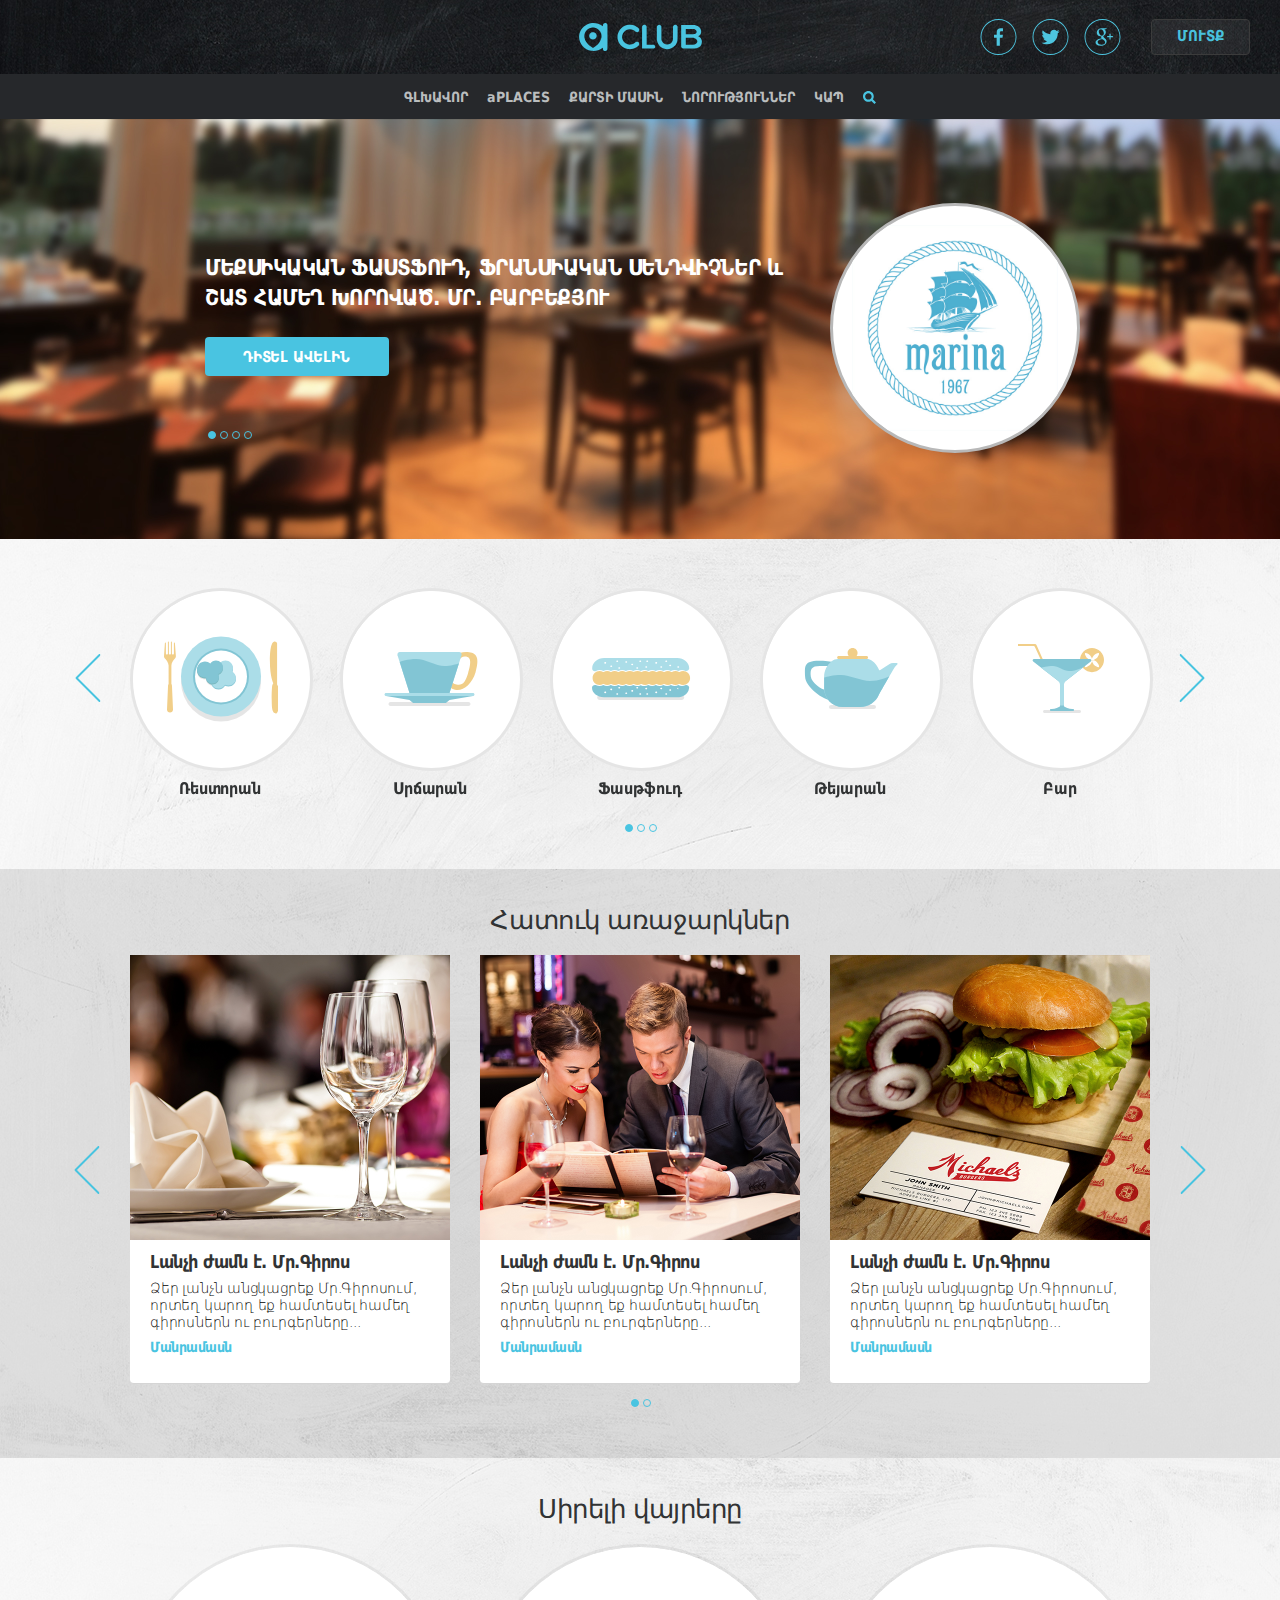
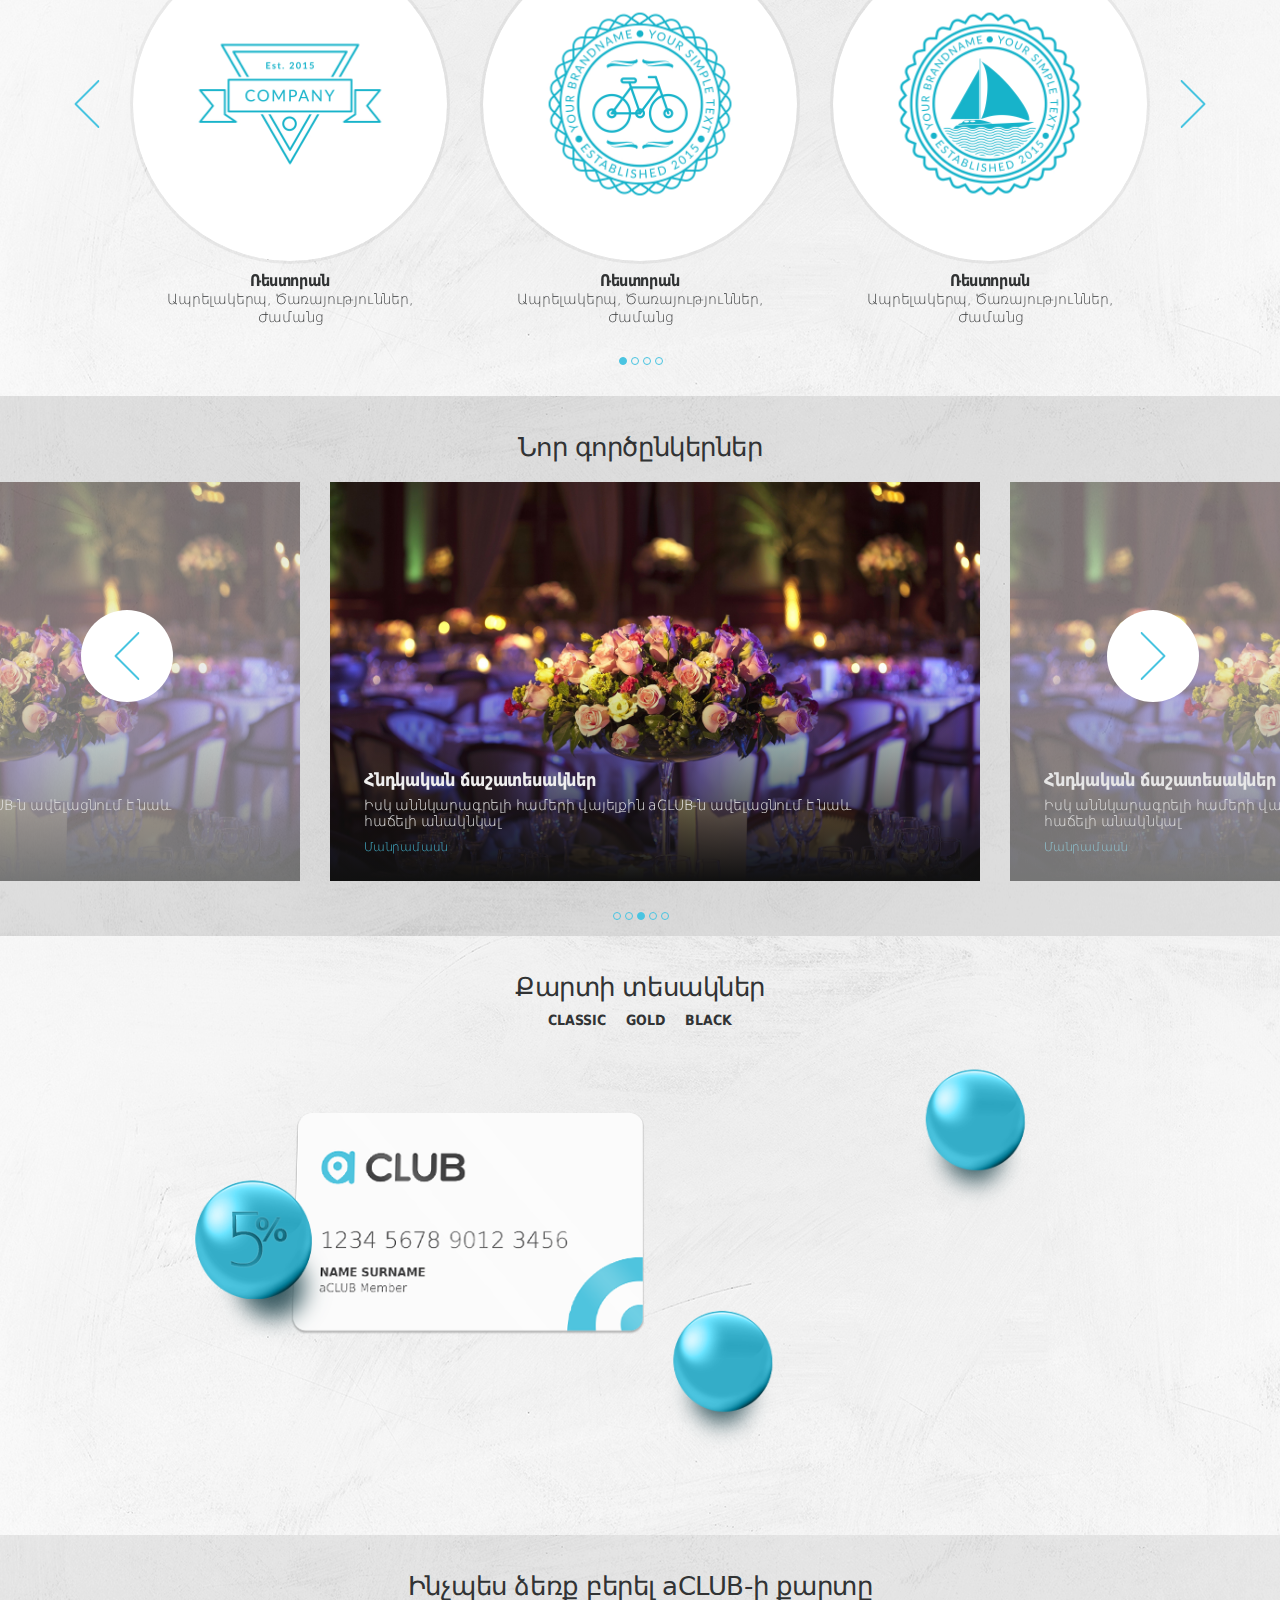
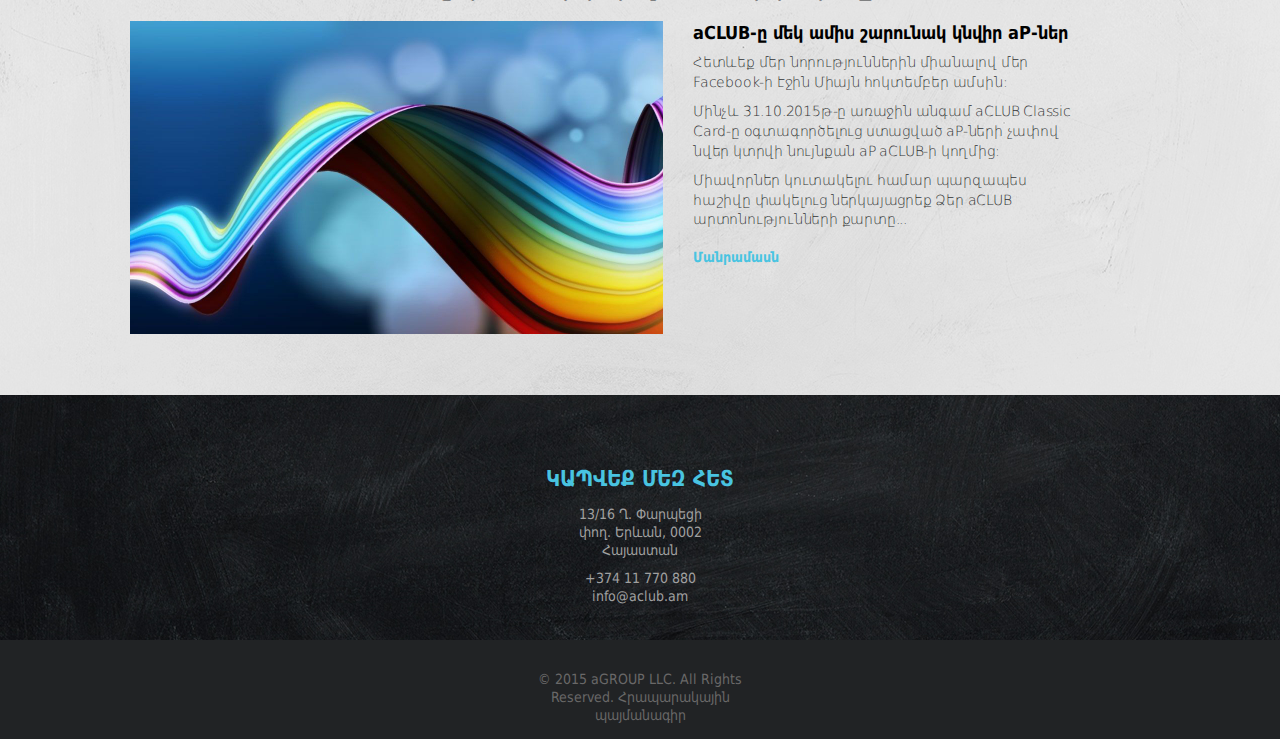
==== commit 5c8bcb3d: "up" ====
--- a/index.html
+++ b/index.html
@@ -1,65 +1,2134 @@
 <!DOCTYPE html>
 <html lang="en" xml:lang="en">
-
-<head>
-    <meta http-equiv="Content-Type" content="text/html; charset=UTF-8" />
-    <!--[if IE]><meta http-equiv="X-UA-Compatible" content="IE=edge,chrome=1"/><![endif]-->
-    <title>aClub</title>
-    <meta name="viewport" content="width=device-width,initial-scale=1.0,maximum-scale=1.0,user-scalable=0" />
-    <meta property="fb:admins" content="" />
-    <meta property="fb:app_id" content="" />
-    <meta property="og:type" content="website" />
-    <meta property="og:title" content="aClub" />
-    <meta property="og:description" content="aClub" />
-    <meta property="og:url" content="aclub.am" />
-    <meta property="og:image" content="img/aclub.jpg" />
-    <meta name="description" content="aClub" />
-    <meta name="keywords" content="aClub" />
-    <meta name="SKYPE_TOOLBAR" content="SKYPE_TOOLBAR_PARSER_COMPATIBLE" />
-    <!--[if IE]><script type="text/javascript" charset="utf-8" src="js/html5shiv.min.js"></script><![endif]-->
-    <link type="text/css" rel="stylesheet" href="app/css/style.min.css" />
-    <script type="text/javascript" charset="utf-8" src="app/js/all.min.js"></script>
-    <link rel="apple-touch-icon" href="img/WebClip/aclub-apple-icon-57x57.png" sizes="57x57" />
-    <link rel="apple-touch-icon" href="img/WebClip/aclub-apple-icon-60x60.png" sizes="60x60" />
-    <link rel="apple-touch-icon" href="img/WebClip/aclub-apple-icon-72x72.png" sizes="72x72" />
-    <link rel="apple-touch-icon" href="img/WebClip/aclub-apple-icon-76x76.png" sizes="76x76" />
-    <link rel="apple-touch-icon" href="img/WebClip/aclub-apple-icon-114x114.png" sizes="114x114" />
-    <link rel="apple-touch-icon" href="img/WebClip/aclub-apple-icon-120x120.png" sizes="120x120" />
-    <link rel="apple-touch-icon" href="img/WebClip/aclub-apple-icon-144x144.png" sizes="144x144" />
-    <link rel="apple-touch-icon" href="img/WebClip/aclub-apple-icon-152x152.png" sizes="152x152" />
-    <link rel="apple-touch-icon" href="img/WebClip/aclub-apple-icon-180x180.png" sizes="180x180" />
-    <link rel="apple-touch-icon-precomposed" href="img/WebClip/aclub-icon-144x144-pre.png" sizes="144x144" />
-    <link rel="apple-touch-icon-precomposed" href="img/WebClip/aclub-icon-120x120-pre.png" sizes="120x120" />
-    <link rel="apple-touch-icon-precomposed" href="img/WebClip/aclub-icon-114x114-pre.png" sizes="114x114" />
-    <link rel="apple-touch-icon-precomposed" href="img/WebClip/aclub-icon-72x72-pre.png" sizes="72x72" />
-    <link rel="apple-touch-icon-precomposed" href="img/WebClip/aclub-icon-57x57-pre.png" sizes="57x57" />
-    <link type="image/png" rel="icon" href="img/WebClip/aclub-favicon-16x16.png" sizes="16x16" />
-    <link type="image/png" rel="icon" href="img/WebClip/aclub-favicon-32x32.png" sizes="32x32" />
-    <link type="image/png" rel="icon" href="img/WebClip/aclub-favicon-96x96.png" sizes="96x96" />
-    <link type="image/png" rel="icon" href="img/WebClip/aclub-favicon-192x192.png" sizes="192x192" />
-    <link rel="manifest" href="img/WebClip/aclub-manifest.json" />
-    <link type="image/x-icon" href="img/WebClip/aclub-favicon.ico" rel="shortcut icon" />
-</head>
-
-<body id="top" class="light-bg">
-    <div class="wrapper">
-        <!-- main-header -->
-        <hader class="main-header">
-            <div class="main-header-left">
-                <div class="main-header-left-pad">
-                </div>
-            </div>
-            <div class="main-header-middle">
-                <div class="main-header-middle-pad">
-                </div>
-            </div>
-            <div class="main-header-right">
-                <div class="main-header-right-pad">
-                </div>
-            </div>
-        </hader>
-        <!-- /main-header -->
-    </div>
-</body>
-
-</html>
+	<head>
+		<meta http-equiv="Content-Type" content="text/html; charset=UTF-8" />
+		<!--[if IE]><meta http-equiv="X-UA-Compatible" content="IE=edge,chrome=1"/><![endif]-->
+		<title>aClub</title>
+		<meta name="viewport" content="width=device-width,initial-scale=1.0,maximum-scale=1.0,user-scalable=0" />
+		<meta property="fb:admins" content="" />
+		<meta property="fb:app_id" content="" />
+		<meta property="og:type" content="website" />
+		<meta property="og:title" content="aClub" />
+		<meta property="og:description" content="aClub" />
+		<meta property="og:url" content="aclub.am" />
+		<meta property="og:image" content="img/aclub.jpg" />
+		<meta name="description" content="aClub" />
+		<meta name="keywords" content="aClub" />
+		<meta name="SKYPE_TOOLBAR" content="SKYPE_TOOLBAR_PARSER_COMPATIBLE" />
+		<!--[if IE]><script type="text/javascript" charset="utf-8" src="js/html5shiv.min.js"></script><![endif]-->
+		<link type="text/css" rel="stylesheet" href="app/css/style.min.css" />
+		<script type="text/javascript" charset="utf-8" src="app/js/all.min.js"></script>
+		<link rel="apple-touch-icon" href="img/WebClip/aclub-apple-icon-57x57.png" sizes="57x57" />
+		<link rel="apple-touch-icon" href="img/WebClip/aclub-apple-icon-60x60.png" sizes="60x60" />
+		<link rel="apple-touch-icon" href="img/WebClip/aclub-apple-icon-72x72.png" sizes="72x72" />
+		<link rel="apple-touch-icon" href="img/WebClip/aclub-apple-icon-76x76.png" sizes="76x76" />
+		<link rel="apple-touch-icon" href="img/WebClip/aclub-apple-icon-114x114.png" sizes="114x114" />
+		<link rel="apple-touch-icon" href="img/WebClip/aclub-apple-icon-120x120.png" sizes="120x120" />
+		<link rel="apple-touch-icon" href="img/WebClip/aclub-apple-icon-144x144.png" sizes="144x144" />
+		<link rel="apple-touch-icon" href="img/WebClip/aclub-apple-icon-152x152.png" sizes="152x152" />
+		<link rel="apple-touch-icon" href="img/WebClip/aclub-apple-icon-180x180.png" sizes="180x180" />
+		<link rel="apple-touch-icon-precomposed" href="img/WebClip/aclub-icon-144x144-pre.png" sizes="144x144" />
+		<link rel="apple-touch-icon-precomposed" href="img/WebClip/aclub-icon-120x120-pre.png" sizes="120x120" />
+		<link rel="apple-touch-icon-precomposed" href="img/WebClip/aclub-icon-114x114-pre.png" sizes="114x114" />
+		<link rel="apple-touch-icon-precomposed" href="img/WebClip/aclub-icon-72x72-pre.png" sizes="72x72" />
+		<link rel="apple-touch-icon-precomposed" href="img/WebClip/aclub-icon-57x57-pre.png" sizes="57x57" />
+		<link type="image/png" rel="icon" href="img/WebClip/aclub-favicon-16x16.png" sizes="16x16" />
+		<link type="image/png" rel="icon" href="img/WebClip/aclub-favicon-32x32.png" sizes="32x32" />
+		<link type="image/png" rel="icon" href="img/WebClip/aclub-favicon-96x96.png" sizes="96x96" />
+		<link type="image/png" rel="icon" href="img/WebClip/aclub-favicon-192x192.png" sizes="192x192" />
+		<link rel="manifest" href="img/WebClip/aclub-manifest.json" />
+		<link type="image/x-icon" href="img/WebClip/aclub-favicon.ico" rel="shortcut icon" />
+	</head>
+	<body id="top" class="light-bg">
+		<div class="wrapper">
+
+			<!-- main-carcass -->
+			<div class="main-carcass start-height">
+
+				<!-- ~~~~~~~~~~~~~~~~~~~~~~~~~~~~~~-->
+				<!--~~~~~~~~~~ main-header ~~~~~~~~~-->
+				<!-- ~~~~~~~~~~~~~~~~~~~~~~~~~~~~~~-->
+				<header class="main-header">
+
+					<a href="#" class="logo">
+						<span  class="logo-svg-cell">
+							<img 	src="img/aClub-logo.svg" 
+										class="aclub-logo" 
+										alt="" 
+										title="" 
+										width="123" 
+										height="28"/>
+						</span>
+					</a>
+
+					<div class="main-header-fix-out-pad">
+						<div class="main-header-fix">
+							<div class="main-header-left">
+								<div class="main-header-left-pad">
+
+								</div>
+							</div>
+							<div class="main-header-right">
+								<div class="main-header-right-pad">
+
+									<!-- top-links-list -->
+									<div class="top-links-list-out-pad">
+										<ul class="top-links-list">
+											<li class="top-links-list-item">
+												<div class="top-links-list-item-pad">
+													<a href="https://www.facebook.com/aCLUBArmenia" class="social-icon tb">
+														<span class="social-icon-svg-cell">
+															<svg 	viewBox="0 0 1024 1024" 
+																		class="social-icon-svg" 
+																		width="37" 
+																		height="36" 
+																		version="1.1" xmlns="http://www.w3.org/2000/svg" 
+																		xmlns:xlink="http://www.w3.org/1999/xlink">
+																<path 	d="M512 26.256c267.815 0 487.056 217.928 487.056 485.744s-219.241 487.056-487.056 487.056-485.744-219.241-485.744-487.056 217.928-485.744 485.744-485.744zM512 0c-282.256 0-512 229.744-512 512s229.744 512 512 512 512-229.744 512-512c0-282.256-229.744-512-512-512z">
+																</path>
+																<path 	d="M550.072 758.81v-225.805h76.144l11.815-87.959h-86.646v-56.451c0-24.944 6.564-42.010 43.323-42.010h45.949v-78.769c-7.877-1.313-35.446-3.938-66.954-3.938-66.954 0-112.903 40.697-112.903 115.528v66.954h-76.144v87.959h74.831v224.492h90.585z">
+																</path>
+															</svg>
+														</span>
+													</a>
+												</div>
+											</li>
+											<li class="top-links-list-item">
+												<div class="top-links-list-item-pad">
+													<a href="https://twitter.com/aclubarm" class="social-icon tb">
+														<span class="social-icon-svg-cell">
+															<svg 	viewBox="0 0 1024 1024" 
+																		class="social-icon-svg" 
+																		width="37" 
+																		height="36" 
+																		version="1.1" xmlns="http://www.w3.org/2000/svg" 
+																		xmlns:xlink="http://www.w3.org/1999/xlink">
+																<path d="M512 26.256c267.815 0 487.056 217.928 487.056 485.744s-219.241 487.056-487.056 487.056-485.744-219.241-485.744-487.056 217.928-485.744 485.744-485.744zM512 0c-282.256 0-512 229.744-512 512s229.744 512 512 512 512-229.744 512-512c0-282.256-229.744-512-512-512z">
+																</path>
+																<path d="M768 353.149v0zM610.462 304.574c-57.764 0-105.026 47.262-105.026 105.026 0 7.877 1.313 15.754 2.626 23.631-86.646-3.938-164.103-45.949-216.615-110.277-9.19 15.754-14.441 34.133-14.441 52.513 0 36.759 18.379 68.267 47.262 87.959-17.067 0-32.821-5.251-47.262-13.128 0 0 0 1.313 0 1.313 0 51.2 36.759 93.21 84.021 102.4-9.19 2.626-18.379 3.938-27.569 3.938-6.564 0-13.128 0-19.692-1.313 13.128 42.010 52.513 72.205 98.462 73.518-35.446 27.569-81.395 44.636-129.969 44.636-7.877 0-17.067 0-24.944-1.313 45.949 30.195 101.087 47.262 161.477 47.262 192.985 0 299.323-160.164 299.323-299.323 0-3.938 0-9.19 0-13.128 21.005-14.441 38.072-32.821 52.513-53.826-18.379 7.877-39.385 14.441-60.39 17.067 22.318-13.128 38.072-34.133 45.949-57.764-19.692 11.815-43.323 21.005-66.954 24.944-21.005-22.318-48.574-34.133-78.769-34.133z">
+																</path>
+															</svg>
+														</span>
+													</a>
+												</div>
+											</li>											
+											<li class="top-links-list-item">
+												<div class="top-links-list-item-pad">
+													<a href="#" class="social-icon">
+														<span class="social-icon-svg-cell">
+															<svg 	viewBox="0 0 1024 1024" 
+																		class="social-icon-svg" 
+																		width="37" 
+																		height="36" 
+																		version="1.1" xmlns="http://www.w3.org/2000/svg" 
+																		xmlns:xlink="http://www.w3.org/1999/xlink">
+																<path d="M512 26.256c267.815 0 487.056 217.928 487.056 485.744s-219.241 487.056-487.056 487.056-485.744-219.241-485.744-487.056 217.928-485.744 485.744-485.744zM512 0c-282.256 0-512 229.744-512 512s229.744 512 512 512 512-229.744 512-512c0-282.256-229.744-512-512-512z">
+																</path>
+																<path d="M743.056 485.744v-65.641h-32.821v65.641h-65.641v31.508h65.641v64.328h32.821v-64.328h65.641v-31.508z">
+																</path>
+																<path d="M575.015 546.133l-23.631-18.379c-6.564-5.251-17.067-13.128-17.067-27.569s9.19-23.631 18.379-31.508c27.569-21.005 55.138-44.636 55.138-91.897 0-48.574-30.195-73.518-44.636-85.333h39.385l42.010-26.256h-136.533c-35.446 0-82.708 3.938-120.779 34.133-27.569 23.631-38.072 59.077-38.072 89.272 0 49.887 39.385 101.087 108.964 101.087 6.564 0 13.128 0 21.005-1.313-2.626 7.877-6.564 14.441-6.564 24.944 0 19.692 10.503 32.821 19.692 43.323-30.195 2.626-85.333 5.251-126.031 30.195-39.385 22.318-51.2 55.138-51.2 78.769 0 47.262 44.636 93.21 139.159 93.21 112.903 0 174.605-61.703 174.605-122.092 1.313-44.636-24.944-66.954-53.826-90.585zM489.682 473.928c-56.451 0-82.708-72.205-82.708-115.528 0-17.067 2.626-35.446 14.441-49.887 10.503-13.128 28.882-19.692 45.949-19.692 55.138 0 82.708 72.205 82.708 119.467 0 11.815-1.313 30.195-15.754 45.949-10.503 10.503-28.882 19.692-44.636 19.692zM489.682 732.554c-70.892 0-115.528-32.821-115.528-78.769s42.010-61.703 56.451-66.954c27.569-9.19 63.015-10.503 69.579-10.503s9.19 0 14.441 1.313c49.887 35.446 72.205 52.513 72.205 85.333 0 39.385-34.133 69.579-97.149 69.579z">
+																</path>
+															</svg>
+														</span>
+													</a>
+												</div>
+											</li>
+											<li class="top-links-list-item">
+												<div class="top-links-list-item-pad pad2x">
+													<a href="#" class="def-btn">
+														<span class="def-btn-txt">
+															ՄՈՒՏՔ
+														</span>
+													</a>
+												</div>
+											</li>
+										</ul>
+									</div>
+									<!-- /top-links-list -->
+
+								</div>
+							</div>
+						</div>
+					</div>
+				</header>
+				<!-- ~~~~~~~~~~~~~~~~~~~~~~~~~~~~~~-->
+				<!--~~~~~~~~~~ /main-header ~~~~~~~~~-->
+				<!-- ~~~~~~~~~~~~~~~~~~~~~~~~~~~~~~-->
+
+				<!-- ~~~~~~~~~~~~~~~~~~~~~~~~~~~~~~-->
+				<!--~~~~~~ main-nav-menu-cell ~~~~~~~-->
+				<!-- ~~~~~~~~~~~~~~~~~~~~~~~~~~~~~~-->
+				<section class="main-nav-menu-cell">
+					<div class="main-nav-menu-cell-pad">
+						<div class="main-nav-menu-cell-fix">
+							<nav class="main-nav">
+								<ul class="main-nav-menu">
+									<li class="main-nav-menu-item">
+										<a href="#" class="main-nav-menu-item-link">
+											<span class="main-nav-menu-item-link-txt">
+												ԳԼԽԱՎՈՐ
+											</span>
+										</a>
+									</li>
+									<li class="main-nav-menu-item">
+										<a href="#" class="main-nav-menu-item-link">
+											<span class="main-nav-menu-item-link-txt">
+												aPLACES
+											</span>
+										</a>
+									</li>
+									<li class="main-nav-menu-item">
+										<a href="#" class="main-nav-menu-item-link">
+											<span class="main-nav-menu-item-link-txt">
+												ՔԱՐՏԻ ՄԱՍԻՆ
+											</span>
+										</a>
+									</li>
+									<li class="main-nav-menu-item">
+										<a href="#" class="main-nav-menu-item-link">
+											<span class="main-nav-menu-item-link-txt">
+												ՆՈՐՈՒԹՅՈՒՆՆԵՐ
+											</span>
+										</a>
+									</li>
+									<li class="main-nav-menu-item">
+										<a href="#" class="main-nav-menu-item-link">
+											<span class="main-nav-menu-item-link-txt">
+												ԿԱՊ
+											</span>
+										</a>
+									</li>
+									<li class="main-nav-menu-item">
+										<div class="main-nav-menu-item-pad">
+											<span class="search-icon-cell search-position">
+												<svg 	viewBox="0 0 1024 1024" 
+															width="13" 
+															height="13" 
+															version="1.1" 
+															xmlns="http://www.w3.org/2000/svg" 
+															xmlns:xlink="http://www.w3.org/1999/xlink" 
+															class="search-svg">
+													<path class="path1" d="M423.934 0c-234.079 0-423.934 189.856-423.934 423.934s189.856 423.934 423.934 423.934c234.079 0 423.934-189.856 423.934-423.934 0.762-234.079-189.856-423.934-423.934-423.934zM423.934 678.6c-140.295 0-254.666-113.608-254.666-254.666 0-140.295 113.608-254.666 254.666-254.666 141.057 0.762 254.666 114.371 254.666 254.666 0 141.057-113.608 254.666-254.666 254.666z"></path>
+													<path class="path2" d="M618.365 738.835l119.708-119.708 285.165 285.165-119.708 119.708-285.165-285.165z"></path>
+												</svg>
+											</span>
+										</div>
+									</li>
+								</ul>
+							</nav>
+						</div>
+					</div>
+				</section>
+				<!-- ~~~~~~~~~~~~~~~~~~~~~~~~~~~~~~-->
+				<!--~~~~~~ /main-nav-menu-cell ~~~~~~~-->
+				<!-- ~~~~~~~~~~~~~~~~~~~~~~~~~~~~~~-->
+
+				<!-- ~~~~~~~~~~~~~~~~~~~~~~~~~~~~~-->
+				<!--~~~~~~~~~~ main-slider ~~~~~~~~~-->
+				<!-- ~~~~~~~~~~~~~~~~~~~~~~~~~~~~~-->
+				<section class="main-slider">
+					<div class="main-slider-pad">
+						<div class="main-slider-fix">
+
+							<style type="text/css" rel="stylesheet">
+								.item-1{background-image:url(img/slide-item-1-1x.jpg)}
+								.item-2{background-image:url(img/slide-item-2-1x.jpg)}
+								.item-3{background-image:url(img/slide-item-3-1x.jpg)}
+								.item-4{background-image:url(img/slide-item-4-1x.jpg)}
+								.item-5{background-image:url(img/slide-item-5-1x.jpg)}
+								.item-6{background-image:url(img/slide-item-6-1x.jpg)}
+								.item-7{background-image:url(img/slide-item-7-1x.jpg)}
+								@media only screen and (-webkit-min-device-pixel-ratio: 1.5), only screen and (min-resolution: 144dpi) {
+									.item-1{background-image: url(img/slide-item-1-2x.jpg)}
+									.item-2{background-image: url(img/slide-item-2-2x.jpg)}
+									.item-3{background-image: url(img/slide-item-3-2x.jpg)}
+									.item-4{background-image: url(img/slide-item-4-2x.jpg)}
+									.item-5{background-image: url(img/slide-item-5-2x.jpg)}
+									.item-6{background-image: url(img/slide-item-6-2x.jpg)}
+									.item-7{background-image: url(img/slide-item-7-2x.jpg)}
+								}
+							</style>
+							<!-- main-slider-carcass -->
+							<div class="main-slider-carcass js-main-slider-carcass">
+								<div class="main-slider-carcass-item item item-1">
+									<div class="main-slider-carcass-item-pad">
+
+										<!-- slider-descr -->
+										<div class="slider-descr">
+											<div class="slider-descr-txt">
+												ՄԵՔՍԻԿԱԿԱՆ ՖԱՍՏՖՈՒԴ, ՖՐԱՆՍԻԱԿԱՆ ՍԵՆԴՎԻՉՆԵՐ և 
+												ՇԱՏ ՀԱՄԵՂ ԽՈՐՈՎԱԾ. ՄՐ. ԲԱՐԲԵՔՅՈՒ
+											</div>
+											<!-- fill-def-btn-cell -->
+											<div class="fill-def-btn-cell">
+												<a href="#" class="fill-def-btn">
+													<span class="fill-def-btn-txt">
+														ԴԻՏԵԼ ԱՎԵԼԻՆ
+													</span>
+												</a>
+											</div>
+											<!-- /fill-def-btn-cell -->
+											<div class="item-logo-place">
+												<img src="img/item-logo.jpg" 
+															height="206" 
+															width="206" 
+															alt="company name" 
+															title="company name" 
+															class="item-logo-img hta" />
+											</div>
+										</div>
+										<!-- /slider-descr -->
+
+									</div>
+								</div>
+								<div class="main-slider-carcass-item item item-1">
+									<div class="main-slider-carcass-item-pad">
+
+										<!-- slider-descr -->
+										<div class="slider-descr">
+											<div class="slider-descr-txt">
+												ՄԵՔՍԻԿԱԿԱՆ ՖԱՍՏՖՈՒԴ, ՖՐԱՆՍԻԱԿԱՆ ՍԵՆԴՎԻՉՆԵՐ և 
+												ՇԱՏ ՀԱՄԵՂ ԽՈՐՈՎԱԾ. ՄՐ. ԲԱՐԲԵՔՅՈՒ
+											</div>
+											<!-- fill-def-btn-cell -->
+											<div class="fill-def-btn-cell">
+												<a href="#" class="fill-def-btn">
+													<span class="fill-def-btn-txt">
+														ԴԻՏԵԼ ԱՎԵԼԻՆ
+													</span>
+												</a>
+											</div>
+											<!-- /fill-def-btn-cell -->
+											<div class="item-logo-place">
+												<img src="img/item-logo.jpg" 
+															height="206" 
+															width="206" 
+															alt="company name" 
+															title="company name" 
+															class="item-logo-img hta" />
+											</div>
+										</div>
+										<!-- /slider-descr -->
+
+									</div>
+								</div>
+								<div class="main-slider-carcass-item item item-1">
+									<div class="main-slider-carcass-item-pad">
+
+										<!-- slider-descr -->
+										<div class="slider-descr">
+											<div class="slider-descr-txt">
+												ՄԵՔՍԻԿԱԿԱՆ ՖԱՍՏՖՈՒԴ, ՖՐԱՆՍԻԱԿԱՆ ՍԵՆԴՎԻՉՆԵՐ և 
+												ՇԱՏ ՀԱՄԵՂ ԽՈՐՈՎԱԾ. ՄՐ. ԲԱՐԲԵՔՅՈՒ
+											</div>
+											<!-- fill-def-btn-cell -->
+											<div class="fill-def-btn-cell">
+												<a href="#" class="fill-def-btn">
+													<span class="fill-def-btn-txt">
+														ԴԻՏԵԼ ԱՎԵԼԻՆ
+													</span>
+												</a>
+											</div>
+											<!-- /fill-def-btn-cell -->
+											<div class="item-logo-place">
+												<img src="img/item-logo.jpg" 
+															height="206" 
+															width="206" 
+															alt="company name" 
+															title="company name" 
+															class="item-logo-img hta" />
+											</div>
+										</div>
+										<!-- /slider-descr -->
+
+									</div>
+								</div>
+								<div class="main-slider-carcass-item item item-1">
+									<div class="main-slider-carcass-item-pad">
+
+										<!-- slider-descr -->
+										<div class="slider-descr">
+											<div class="slider-descr-txt">
+												ՄԵՔՍԻԿԱԿԱՆ ՖԱՍՏՖՈՒԴ, ՖՐԱՆՍԻԱԿԱՆ ՍԵՆԴՎԻՉՆԵՐ և 
+												ՇԱՏ ՀԱՄԵՂ ԽՈՐՈՎԱԾ. ՄՐ. ԲԱՐԲԵՔՅՈՒ
+											</div>
+											<!-- fill-def-btn-cell -->
+											<div class="fill-def-btn-cell">
+												<a href="#" class="fill-def-btn">
+													<span class="fill-def-btn-txt">
+														ԴԻՏԵԼ ԱՎԵԼԻՆ
+													</span>
+												</a>
+											</div>
+											<!-- /fill-def-btn-cell -->
+											<div class="item-logo-place">
+												<img src="img/item-logo.jpg" 
+															height="206" 
+															width="206" 
+															alt="company name" 
+															title="company name" 
+															class="item-logo-img hta" />
+											</div>
+										</div>
+										<!-- /slider-descr -->
+
+									</div>
+								</div>								
+							</div>
+							<!-- /main-slider-carcass -->
+
+						</div>
+					</div>
+				</section>
+				<!-- ~~~~~~~~~~~~~~~~~~~~~~~~~~~~~-->
+				<!--~~~~~~~~~~ /main-slider ~~~~~~~~~-->
+				<!-- ~~~~~~~~~~~~~~~~~~~~~~~~~~~~~-->
+
+				<!-- ~~~~~~~~~~~~~~~~~~~~~~~~~~~~~-->
+				<!--~~~~~~~~~~ card-used ~~~~~~~~~~-->
+				<!-- ~~~~~~~~~~~~~~~~~~~~~~~~~~~~~-->
+				<section class="card-used">
+					<div class="card-used-fix">
+						<div class="card-used-fix-pad">
+							<div class="card-used-top-spacer"></div>
+
+							<!-- card-used-carousel -->
+							<div class="card-used-carousel-cell">
+
+								<a href="#" class="slide-arrow slide-arrow-prev slider-card-used-prev">
+									<span class="slide-arrow-svg-cell">
+										<svg 	viewBox="0 0 533 1024" 
+													width="25" 
+													height="49" 
+													class="arr-size" 
+													version="1.1" 
+													xmlns="http://www.w3.org/2000/svg" 
+													xmlns:xlink="http://www.w3.org/1999/xlink">
+											<path d="M21.333 533.333c-6.4 0-10.667-2.133-14.933-6.4-8.533-8.533-8.533-21.333 0-29.867l490.667-490.667c8.533-8.533 21.333-8.533 29.867 0s8.533 21.333 0 29.867l-490.667 490.667c-4.267 4.267-8.533 6.4-14.933 6.4z"></path>
+											<path d="M512 1024c-6.4 0-10.667-2.133-14.933-6.4l-490.667-490.667c-8.533-8.533-8.533-21.333 0-29.867s21.333-8.533 29.867 0l490.667 490.667c8.533 8.533 8.533 21.333 0 29.867-4.267 4.267-8.533 6.4-14.933 6.4z"></path>
+										</svg>
+									</span>
+								</a>
+
+								<a href="#" class="slide-arrow slide-arrow-next slider-card-used-next">
+									<span class="slide-arrow-svg-cell">
+										<svg 	viewBox="0 0 533 1024" 
+													width="25" 
+													height="49" 
+													class="arr-size" 
+													version="1.1" 
+													xmlns="http://www.w3.org/2000/svg" 
+													xmlns:xlink="http://www.w3.org/1999/xlink">
+											<path d="M512 490.667c6.4 0 10.667 2.133 14.933 6.4 8.533 8.533 8.533 21.333 0 29.867l-490.667 490.667c-8.533 8.533-21.333 8.533-29.867 0s-8.533-21.333 0-29.867l490.667-490.667c4.267-4.267 8.533-6.4 14.933-6.4z"></path>
+											<path d="M21.333 0c6.4 0 10.667 2.133 14.933 6.4l490.667 490.667c8.533 8.533 8.533 21.333 0 29.867s-21.333 8.533-29.867 0l-490.667-490.667c-8.533-8.533-8.533-21.333 0-29.867 4.267-4.267 8.533-6.4 14.933-6.4z"></path>
+										</svg>
+									</span>
+								</a>
+
+								<!-- =========================== -->
+								<!-- ======card-used-carousel====== -->
+								<!-- =========================== -->
+
+								<div class="card-used-carousel">
+
+									<!-- card-used-carousel-item -->
+									<div class="card-used-carousel-item item">
+										<div class="card-used-carousel-item-pad">
+
+											<div class="card-used-icon-place">
+												<a href="#" class="card-used-icon-place-link">
+													<img 	src="img/card-used/restaurant.svg" 
+																class="card-used-svg-icon hta" 
+																width="176" 
+																height="176" 
+																alt="aClub Ռեստորան" 
+																title="aClub Ռեստորան"/>
+												</a>
+											</div>
+
+											<!-- card-used-icon-title-cell -->
+											<div class="card-used-icon-title-cell">
+												<h2 class="card-used-icon-title">
+													<a 	href="#" 
+															class="card-used-icon-title-txt hta" 
+															title="Ռեստորան">
+														Ռեստորան
+													</a>
+												</h2>
+											</div>
+											<!-- /card-used-icon-title-cell -->
+
+										</div>
+									</div>
+									<!-- /card-used-carousel-item -->
+
+									<!-- card-used-carousel-item -->
+									<div class="card-used-carousel-item item">
+										<div class="card-used-carousel-item-pad">
+
+											<div class="card-used-icon-place">
+												<a href="#" class="card-used-icon-place-link">
+													<img 	src="img/card-used/cafe.svg" 
+																class="card-used-svg-icon hta" 
+																width="176" 
+																height="176" 
+																alt="aClub Սրճարան" 
+																title="aClub Սրճարան"/>
+												</a>
+											</div>
+
+											<!-- card-used-icon-title-cell -->
+											<div class="card-used-icon-title-cell">
+												<h2 class="card-used-icon-title">
+													<a 	href="#" 
+															class="card-used-icon-title-txt hta" 
+															title="Սրճարան">
+														Սրճարան
+													</a>
+												</h2>
+											</div>
+											<!-- /card-used-icon-title-cell -->
+
+										</div>
+									</div>
+									<!-- /card-used-carousel-item -->
+
+									<!-- card-used-carousel-item -->
+									<div class="card-used-carousel-item item">
+										<div class="card-used-carousel-item-pad">
+
+											<div class="card-used-icon-place">
+												<a href="#" class="card-used-icon-place-link">
+													<img 	src="img/card-used/fastfood.svg" 
+																class="card-used-svg-icon hta" 
+																width="176" 
+																height="176" 
+																alt="aClub Ֆասթֆուդ" 
+																title="aClub Ֆասթֆուդ"/>
+												</a>
+											</div>
+
+											<!-- card-used-icon-title-cell -->
+											<div class="card-used-icon-title-cell">
+												<h2 class="card-used-icon-title">
+													<a 	href="#" 
+															class="card-used-icon-title-txt hta" 
+															title="Ֆասթֆուդ">
+														Ֆասթֆուդ
+													</a>
+												</h2>
+											</div>
+											<!-- /card-used-icon-title-cell -->
+
+										</div>
+									</div>
+									<!-- /card-used-carousel-item -->
+
+									<!-- card-used-carousel-item -->
+									<div class="card-used-carousel-item item">
+										<div class="card-used-carousel-item-pad">
+
+											<div class="card-used-icon-place">
+												<a href="#" class="card-used-icon-place-link">
+													<img 	src="img/card-used/tea.svg" 
+																class="card-used-svg-icon hta" 
+																width="176" 
+																height="176" 
+																alt="aClub Թեյարան" 
+																title="aClub Թեյարան"/>
+												</a>
+											</div>
+
+											<!-- card-used-icon-title-cell -->
+											<div class="card-used-icon-title-cell">
+												<h2 class="card-used-icon-title">
+													<a 	href="#" 
+															class="card-used-icon-title-txt hta" 
+															title="Թեյարան">
+														Թեյարան
+													</a>
+												</h2>
+											</div>
+											<!-- /card-used-icon-title-cell -->
+
+										</div>
+									</div>
+									<!-- /card-used-carousel-item -->
+
+									<!-- card-used-carousel-item -->
+									<div class="card-used-carousel-item item">
+										<div class="card-used-carousel-item-pad">
+
+											<div class="card-used-icon-place">
+												<a href="#" class="card-used-icon-place-link">
+													<img 	src="img/card-used/bar.svg" 
+																class="card-used-svg-icon hta" 
+																width="176" 
+																height="176" 
+																alt="aClub Բար" 
+																title="aClub Բար"/>
+												</a>
+											</div>
+
+											<!-- card-used-icon-title-cell -->
+											<div class="card-used-icon-title-cell">
+												<h2 class="card-used-icon-title">
+													<a 	href="#" 
+															class="card-used-icon-title-txt hta" 
+															title="Բար">
+														Բար
+													</a>
+												</h2>
+											</div>
+											<!-- /card-used-icon-title-cell -->
+
+										</div>
+									</div>
+									<!-- /card-used-carousel-item -->
+
+									<!-- card-used-carousel-item -->
+									<div class="card-used-carousel-item item">
+										<div class="card-used-carousel-item-pad">
+
+											<div class="card-used-icon-place">
+												<a href="#" class="card-used-icon-place-link">
+													<img 	src="img/card-used/pub.svg" 
+																class="card-used-svg-icon hta" 
+																width="176" 
+																height="176" 
+																alt="aClub Փաբ" 
+																title="aClub Փաբ"/>
+												</a>
+											</div>
+
+											<!-- card-used-icon-title-cell -->
+											<div class="card-used-icon-title-cell">
+												<h2 class="card-used-icon-title">
+													<a 	href="#" 
+															class="card-used-icon-title-txt hta" 
+															title="Փաբ">
+														Փաբ
+													</a>
+												</h2>
+											</div>
+											<!-- /card-used-icon-title-cell -->
+
+										</div>
+									</div>
+									<!-- /card-used-carousel-item -->
+
+									<!-- card-used-carousel-item -->
+									<div class="card-used-carousel-item item">
+										<div class="card-used-carousel-item-pad">
+
+											<div class="card-used-icon-place">
+												<a href="#" class="card-used-icon-place-link">
+													<img 	src="img/card-used/karaoke.svg" 
+																class="card-used-svg-icon hta" 
+																width="176" 
+																height="176" 
+																alt="aClub Կարաոկե" 
+																title="aClub Կարաոկե"/>
+												</a>
+											</div>
+
+											<!-- card-used-icon-title-cell -->
+											<div class="card-used-icon-title-cell">
+												<h2 class="card-used-icon-title">
+													<a 	href="#" 
+															class="card-used-icon-title-txt hta" 
+															title="Կարաոկե">
+														Կարաոկե
+													</a>
+												</h2>
+											</div>
+											<!-- /card-used-icon-title-cell -->
+
+										</div>
+									</div>
+									<!-- /card-used-carousel-item -->
+
+									<!-- card-used-carousel-item -->
+									<div class="card-used-carousel-item item">
+										<div class="card-used-carousel-item-pad">
+
+											<div class="card-used-icon-place">
+												<a href="#" class="card-used-icon-place-link">
+													<img 	src="img/card-used/flower.svg" 
+																class="card-used-svg-icon hta" 
+																width="176" 
+																height="176" 
+																alt="aClub Ծաղկի սրահ" 
+																title="aClub Ծաղկի սրահ"/>
+												</a>
+											</div>
+
+											<!-- card-used-icon-title-cell -->
+											<div class="card-used-icon-title-cell">
+												<h2 class="card-used-icon-title">
+													<a 	href="#" 
+															class="card-used-icon-title-txt hta" 
+															title="Ծաղկի սրահ">
+														Ծաղկի սրահ
+													</a>
+												</h2>
+											</div>
+											<!-- /card-used-icon-title-cell -->
+
+										</div>
+									</div>
+									<!-- /card-used-carousel-item -->
+
+									<!-- card-used-carousel-item -->
+									<div class="card-used-carousel-item item">
+										<div class="card-used-carousel-item-pad">
+
+											<div class="card-used-icon-place">
+												<a href="#" class="card-used-icon-place-link">
+													<img 	src="img/card-used/beauty-salon.svg" 
+																class="card-used-svg-icon hta" 
+																width="176" 
+																height="176" 
+																alt="aClub Գեղեցկության սրահ" 
+																title="aClub Գեղեցկության սրահ"/>
+												</a>
+											</div>
+
+											<!-- card-used-icon-title-cell -->
+											<div class="card-used-icon-title-cell">
+												<h2 class="card-used-icon-title">
+													<a 	href="#" 
+															class="card-used-icon-title-txt hta" 
+															title="Գեղեցկության սրահ">
+														Գեղեցկության սրահ
+													</a>
+												</h2>
+											</div>
+											<!-- /card-used-icon-title-cell -->
+
+										</div>
+									</div>
+									<!-- /card-used-carousel-item -->
+
+									<!-- card-used-carousel-item -->
+									<div class="card-used-carousel-item item">
+										<div class="card-used-carousel-item-pad">
+
+											<div class="card-used-icon-place">
+												<a href="#" class="card-used-icon-place-link">
+													<img 	src="img/card-used/wine-house.svg" 
+																class="card-used-svg-icon hta" 
+																width="176" 
+																height="176" 
+																alt="aClub Գինետուն" 
+																title="aClub Գինետուն"/>
+												</a>
+											</div>
+
+											<!-- card-used-icon-title-cell -->
+											<div class="card-used-icon-title-cell">
+												<h2 class="card-used-icon-title">
+													<a 	href="#" 
+															class="card-used-icon-title-txt hta" 
+															title="Գինետուն">
+														Գինետուն
+													</a>
+												</h2>
+											</div>
+											<!-- /card-used-icon-title-cell -->
+
+										</div>
+									</div>
+									<!-- /card-used-carousel-item -->
+
+									<!-- card-used-carousel-item -->
+									<div class="card-used-carousel-item item">
+										<div class="card-used-carousel-item-pad">
+
+											<div class="card-used-icon-place">
+												<a href="#" class="card-used-icon-place-link">
+													<img 	src="img/card-used/restaurant.svg" 
+																class="card-used-svg-icon hta" 
+																width="176" 
+																height="176" 
+																alt="aClub Հյուրանոց" 
+																title="aClub Հյուրանոց"/>
+												</a>
+											</div>
+
+											<!-- card-used-icon-title-cell -->
+											<div class="card-used-icon-title-cell">
+												<h2 class="card-used-icon-title">
+													<a 	href="#" 
+															class="card-used-icon-title-txt hta" 
+															title="Հյուրանոց">
+														Հյուրանոց
+													</a>
+												</h2>
+											</div>
+											<!-- /card-used-icon-title-cell -->
+
+										</div>
+									</div>
+									<!-- /card-used-carousel-item -->
+
+									<!-- card-used-carousel-item -->
+									<div class="card-used-carousel-item item">
+										<div class="card-used-carousel-item-pad">
+
+											<div class="card-used-icon-place">
+												<a href="#" class="card-used-icon-place-link">
+													<img 	src="img/card-used/gym.svg" 
+																class="card-used-svg-icon hta" 
+																width="176" 
+																height="176" 
+																alt="aClub Մարզասրահ" 
+																title="aClub Մարզասրահ"/>
+												</a>
+											</div>
+
+											<!-- card-used-icon-title-cell -->
+											<div class="card-used-icon-title-cell">
+												<h2 class="card-used-icon-title">
+													<a 	href="#" 
+															class="card-used-icon-title-txt hta" 
+															title="Մարզասրահ">
+														Մարզասրահ
+													</a>
+												</h2>
+											</div>
+											<!-- /card-used-icon-title-cell -->
+
+										</div>
+									</div>
+									<!-- /card-used-carousel-item -->
+
+									<!-- card-used-carousel-item -->
+									<div class="card-used-carousel-item item">
+										<div class="card-used-carousel-item-pad">
+
+											<div class="card-used-icon-place">
+												<a href="#" class="card-used-icon-place-link">
+													<img 	src="img/card-used/services.svg" 
+																class="card-used-svg-icon hta" 
+																width="176" 
+																height="176" 
+																alt="aClub Ծառայություններ" 
+																title="aClub Ծառայություններ"/>
+												</a>
+											</div>
+
+											<!-- card-used-icon-title-cell -->
+											<div class="card-used-icon-title-cell">
+												<h2 class="card-used-icon-title">
+													<a 	href="#" 
+															class="card-used-icon-title-txt hta" 
+															title="Ծառայություններ">
+														Ծառայություններ
+													</a>
+												</h2>
+											</div>
+											<!-- /card-used-icon-title-cell -->
+
+										</div>
+									</div>
+									<!-- /card-used-carousel-item -->
+
+									<!-- card-used-carousel-item -->
+									<div class="card-used-carousel-item item">
+										<div class="card-used-carousel-item-pad">
+
+											<div class="card-used-icon-place">
+												<a href="#" class="card-used-icon-place-link">
+													<img 	src="img/card-used/joy.svg" 
+																class="card-used-svg-icon hta" 
+																width="176" 
+																height="176" 
+																alt="aClub Ժամանց" 
+																title="aClub Ժամանց"/>
+												</a>
+											</div>
+
+											<!-- card-used-icon-title-cell -->
+											<div class="card-used-icon-title-cell">
+												<h2 class="card-used-icon-title">
+													<a 	href="#" 
+															class="card-used-icon-title-txt hta" 
+															title="Ժամանց">
+														Ժամանց
+													</a>
+												</h2>
+											</div>
+											<!-- /card-used-icon-title-cell -->
+
+										</div>
+									</div>
+									<!-- /card-used-carousel-item -->
+
+								</div>
+								<!-- =========================== -->
+								<!-- ======/card-used-carousel====== -->
+								<!-- =========================== -->
+
+							</div>
+							<!-- card-used-carousel -->
+
+						</div>
+					</div>
+				</section>
+				<!-- ~~~~~~~~~~~~~~~~~~~~~~~~~~~~~-->
+				<!--~~~~~~~~~~ /card-used ~~~~~~~~~~-->
+				<!-- ~~~~~~~~~~~~~~~~~~~~~~~~~~~~~-->
+
+				<!-- ~~~~~~~~~~~~~~~~~~~~~~~~~~~~~-->
+				<!-- ~~~~~~special-offer-section ~~~~~~-->
+				<!-- ~~~~~~~~~~~~~~~~~~~~~~~~~~~~~-->				
+				<section class="special-offer-section">
+					<div class="special-offer-section-fix">
+						<div class="special-offer-section-fix-fill">
+							<div class="special-offer-section-fix-pad">
+
+								<div class="top-spacer-special-offer"></div>
+
+								<h2 class="section-title">
+									<span class="section-title-txt">
+										Հատուկ առաջարկներ
+									</span>
+								</h2>
+
+								<div class="triple-carousel-top-spacer"></div>
+
+								<!-- triple-carousel-cell -->
+								<div class="triple-carousel-cell">
+
+									<a href="#" class="slide-arrow slide-arrow-prev triple-prev-special-offer">
+										<span class="slide-arrow-svg-cell">
+											<svg 	viewBox="0 0 533 1024" 
+														width="25" 
+														height="49" 
+														class="arr-size" 
+														version="1.1" 
+														xmlns="http://www.w3.org/2000/svg" 
+														xmlns:xlink="http://www.w3.org/1999/xlink">
+												<path d="M21.333 533.333c-6.4 0-10.667-2.133-14.933-6.4-8.533-8.533-8.533-21.333 0-29.867l490.667-490.667c8.533-8.533 21.333-8.533 29.867 0s8.533 21.333 0 29.867l-490.667 490.667c-4.267 4.267-8.533 6.4-14.933 6.4z"></path>
+												<path d="M512 1024c-6.4 0-10.667-2.133-14.933-6.4l-490.667-490.667c-8.533-8.533-8.533-21.333 0-29.867s21.333-8.533 29.867 0l490.667 490.667c8.533 8.533 8.533 21.333 0 29.867-4.267 4.267-8.533 6.4-14.933 6.4z"></path>
+											</svg>
+										</span>
+									</a>
+
+									<a href="#" class="slide-arrow slide-arrow-next triple-next-special-offer">
+										<span class="slide-arrow-svg-cell">
+											<svg 	viewBox="0 0 533 1024" 
+														width="25" 
+														height="49" 
+														class="arr-size" 
+														version="1.1" 
+														xmlns="http://www.w3.org/2000/svg" 
+														xmlns:xlink="http://www.w3.org/1999/xlink">
+												<path d="M512 490.667c6.4 0 10.667 2.133 14.933 6.4 8.533 8.533 8.533 21.333 0 29.867l-490.667 490.667c-8.533 8.533-21.333 8.533-29.867 0s-8.533-21.333 0-29.867l490.667-490.667c4.267-4.267 8.533-6.4 14.933-6.4z"></path>
+												<path d="M21.333 0c6.4 0 10.667 2.133 14.933 6.4l490.667 490.667c8.533 8.533 8.533 21.333 0 29.867s-21.333 8.533-29.867 0l-490.667-490.667c-8.533-8.533-8.533-21.333 0-29.867 4.267-4.267 8.533-6.4 14.933-6.4z"></path>
+											</svg>
+										</span>
+									</a>
+
+									<!--~~~~~~~~~~~~~~~~~~-->
+									<!--~~~ triple-carousel ~~~-->
+									<!--~~~~~~~~~~~~~~~~~~-->
+									<div class="triple-carousel triple-carousel-rect">
+
+										<!-- item -->
+										<div class="triple-carousel-item item">
+											<div class="triple-carousel-item-pad">
+												<article class="rectangle-article">
+													<a href="#" class="rectangle-img-link">
+														<img 		src="img/rect-img-1.jpg" 
+																		alt="" 
+																		class="rectangle-img-link-img" 
+																		width="320" 
+																		height="285" />
+													</a>
+													<div class="rectangle-img-descr-cell">
+														<div class="rectangle-img-descr-cell-pad">
+
+															<h2 class="rectangle-title">
+																<a href="#" class="rectangle-title-txt">
+																	Լանչի ժամն է. Մր.Գիրոս
+																</a>
+															</h2>
+
+															<!-- rectangle-img-descr-txt -->
+															<div class="rectangle-img-descr-txt">
+																Ձեր լանչն անցկացրեք Մր.Գիրոսում,
+																որտեղ կարող եք համտեսել համեղ
+																գիրոսներն ու բուրգերները... 
+															</div>
+															<!-- /rectangle-img-descr-txt -->
+
+															<!-- details-link-cell -->
+															<div class="details-link-cell">
+																<a href="#" class="details-link">
+																	<span href="#" class="details-link-txt">
+																		Մանրամասն
+																	</span>
+																</a>
+															</div>
+															<!-- /details-link-cell -->
+
+														</div>
+													</div>
+												</article>
+
+											</div>
+										</div>
+										<!-- /item -->
+
+										<!-- item -->
+										<div class="triple-carousel-item item">
+											<div class="triple-carousel-item-pad">
+												<article class="rectangle-article">
+													<a href="#" class="rectangle-img-link">
+														<img 		src="img/rect-img-2.jpg" 
+																		alt="" 
+																		class="rectangle-img-link-img" 
+																		width="320" 
+																		height="285" />
+													</a>
+													<div class="rectangle-img-descr-cell">
+														<div class="rectangle-img-descr-cell-pad">
+
+															<h2 class="rectangle-title">
+																<a href="#" class="rectangle-title-txt">
+																	Լանչի ժամն է. Մր.Գիրոս
+																</a>
+															</h2>
+
+															<!-- rectangle-img-descr-txt -->
+															<div class="rectangle-img-descr-txt">
+																Ձեր լանչն անցկացրեք Մր.Գիրոսում,
+																որտեղ կարող եք համտեսել համեղ
+																գիրոսներն ու բուրգերները... 
+															</div>
+															<!-- /rectangle-img-descr-txt -->
+
+															<!-- details-link-cell -->
+															<div class="details-link-cell">
+																<a href="#" class="details-link">
+																	<span href="#" class="details-link-txt">
+																		Մանրամասն
+																	</span>
+																</a>
+															</div>
+															<!-- /details-link-cell -->
+
+														</div>
+													</div>
+												</article>
+
+											</div>
+										</div>
+										<!-- /item -->
+
+										<!-- item -->
+										<div class="triple-carousel-item item">
+											<div class="triple-carousel-item-pad">
+												<article class="rectangle-article">
+													<a href="#" class="rectangle-img-link">
+														<img 		src="img/rect-img-3.jpg" 
+																		alt="" 
+																		class="rectangle-img-link-img" 
+																		width="320" 
+																		height="285" />
+													</a>
+													<div class="rectangle-img-descr-cell">
+														<div class="rectangle-img-descr-cell-pad">
+
+															<h2 class="rectangle-title">
+																<a href="#" class="rectangle-title-txt">
+																	Լանչի ժամն է. Մր.Գիրոս
+																</a>
+															</h2>
+
+															<!-- rectangle-img-descr-txt -->
+															<div class="rectangle-img-descr-txt">
+																Ձեր լանչն անցկացրեք Մր.Գիրոսում,
+																որտեղ կարող եք համտեսել համեղ
+																գիրոսներն ու բուրգերները... 
+															</div>
+															<!-- /rectangle-img-descr-txt -->
+
+															<!-- details-link-cell -->
+															<div class="details-link-cell">
+																<a href="#" class="details-link">
+																	<span href="#" class="details-link-txt">
+																		Մանրամասն
+																	</span>
+																</a>
+															</div>
+															<!-- /details-link-cell -->
+
+														</div>
+													</div>
+												</article>
+
+											</div>
+										</div>
+										<!-- /item -->
+
+										<!-- item -->
+										<div class="triple-carousel-item item">
+											<div class="triple-carousel-item-pad">
+												<article class="rectangle-article">
+													<a href="#" class="rectangle-img-link">
+														<img 		src="img/rect-img-4.jpg" 
+																		alt="" 
+																		class="rectangle-img-link-img" 
+																		width="320" 
+																		height="285" />
+													</a>
+													<div class="rectangle-img-descr-cell">
+														<div class="rectangle-img-descr-cell-pad">
+
+															<h2 class="rectangle-title">
+																<a href="#" class="rectangle-title-txt">
+																	Լանչի ժամն է. Մր.Գիրոս
+																</a>
+															</h2>
+
+															<!-- rectangle-img-descr-txt -->
+															<div class="rectangle-img-descr-txt">
+																Ձեր լանչն անցկացրեք Մր.Գիրոսում,
+																որտեղ կարող եք համտեսել համեղ
+																գիրոսներն ու բուրգերները... 
+															</div>
+															<!-- /rectangle-img-descr-txt -->
+
+															<!-- details-link-cell -->
+															<div class="details-link-cell">
+																<a href="#" class="details-link">
+																	<span href="#" class="details-link-txt">
+																		Մանրամասն
+																	</span>
+																</a>
+															</div>
+															<!-- /details-link-cell -->
+
+														</div>
+													</div>
+												</article>
+
+											</div>
+										</div>
+										<!-- /item -->
+
+										<!-- item -->
+										<div class="triple-carousel-item item">
+											<div class="triple-carousel-item-pad">
+												<article class="rectangle-article">
+													<a href="#" class="rectangle-img-link">
+														<img 		src="img/rect-img-1.jpg" 
+																		alt="" 
+																		class="rectangle-img-link-img" 
+																		width="320" 
+																		height="285" />
+													</a>
+													<div class="rectangle-img-descr-cell">
+														<div class="rectangle-img-descr-cell-pad">
+
+															<h2 class="rectangle-title">
+																<a href="#" class="rectangle-title-txt">
+																	Լանչի ժամն է. Մր.Գիրոս
+																</a>
+															</h2>
+
+															<!-- rectangle-img-descr-txt -->
+															<div class="rectangle-img-descr-txt">
+																Ձեր լանչն անցկացրեք Մր.Գիրոսում,
+																որտեղ կարող եք համտեսել համեղ
+																գիրոսներն ու բուրգերները... 
+															</div>
+															<!-- /rectangle-img-descr-txt -->
+
+															<!-- details-link-cell -->
+															<div class="details-link-cell">
+																<a href="#" class="details-link">
+																	<span href="#" class="details-link-txt">
+																		Մանրամասն
+																	</span>
+																</a>
+															</div>
+															<!-- /details-link-cell -->
+
+														</div>
+													</div>
+												</article>
+
+											</div>
+										</div>
+										<!-- /item -->
+
+										<!-- item -->
+										<div class="triple-carousel-item item">
+											<div class="triple-carousel-item-pad">
+												<article class="rectangle-article">
+													<a href="#" class="rectangle-img-link">
+														<img 		src="img/rect-img-2.jpg" 
+																		alt="" 
+																		class="rectangle-img-link-img" 
+																		width="320" 
+																		height="285" />
+													</a>
+													<div class="rectangle-img-descr-cell">
+														<div class="rectangle-img-descr-cell-pad">
+
+															<h2 class="rectangle-title">
+																<a href="#" class="rectangle-title-txt">
+																	Լանչի ժամն է. Մր.Գիրոս
+																</a>
+															</h2>
+
+															<!-- rectangle-img-descr-txt -->
+															<div class="rectangle-img-descr-txt">
+																Ձեր լանչն անցկացրեք Մր.Գիրոսում,
+																որտեղ կարող եք համտեսել համեղ
+																գիրոսներն ու բուրգերները... 
+															</div>
+															<!-- /rectangle-img-descr-txt -->
+
+															<!-- details-link-cell -->
+															<div class="details-link-cell">
+																<a href="#" class="details-link">
+																	<span href="#" class="details-link-txt">
+																		Մանրամասն
+																	</span>
+																</a>
+															</div>
+															<!-- /details-link-cell -->
+
+														</div>
+													</div>
+												</article>
+
+											</div>
+										</div>
+										<!-- /item -->
+									</div>
+									<!--~~~~~~~~~~~~~~~~~~-->
+									<!--~~~ /triple-carousel ~~~-->
+									<!--~~~~~~~~~~~~~~~~~~-->
+
+								</div>
+								<!-- /triple-carousel-cell -->
+
+							</div>
+						</div>
+					</div>
+				</section>
+				<!-- ~~~~~~~~~~~~~~~~~~~~~~~~~~~~~-->
+				<!-- ~~~~~~/special-offer-section ~~~~~~-->
+				<!-- ~~~~~~~~~~~~~~~~~~~~~~~~~~~~~-->
+
+				<!-- ~~~~~~~~~~~~~~~~~~~~~~~~~~~~~-->
+				<!-- ~~~~~~~~~ favorite-places ~~~~~~~~-->
+				<!-- ~~~~~~~~~~~~~~~~~~~~~~~~~~~~~-->	
+				<section class="favorite-places">
+					<div class="favorite-places-fix">
+						<div class="favorite-places-fix-fill">
+							<div class="favorite-places-fix-fill-pad">
+
+								<div class="top-spacer-special-offer"></div>
+
+								<h2 class="section-title">
+									<span class="section-title-txt">
+										Սիրելի վայրերը
+									</span>
+								</h2>
+
+								<div class="triple-carousel-top-spacer"></div>
+
+								<!-- favorit-place-carousel-cell -->
+								<div class="favorit-place-carousel-cell">
+
+									<a href="#" class="slide-arrow slide-arrow-prev triple-prev-favorit-place">
+										<span class="slide-arrow-svg-cell">
+											<svg 	viewBox="0 0 533 1024" 
+														width="25" 
+														height="49" 
+														class="arr-size" 
+														version="1.1" 
+														xmlns="http://www.w3.org/2000/svg" 
+														xmlns:xlink="http://www.w3.org/1999/xlink">
+												<path d="M21.333 533.333c-6.4 0-10.667-2.133-14.933-6.4-8.533-8.533-8.533-21.333 0-29.867l490.667-490.667c8.533-8.533 21.333-8.533 29.867 0s8.533 21.333 0 29.867l-490.667 490.667c-4.267 4.267-8.533 6.4-14.933 6.4z"></path>
+												<path d="M512 1024c-6.4 0-10.667-2.133-14.933-6.4l-490.667-490.667c-8.533-8.533-8.533-21.333 0-29.867s21.333-8.533 29.867 0l490.667 490.667c8.533 8.533 8.533 21.333 0 29.867-4.267 4.267-8.533 6.4-14.933 6.4z"></path>
+											</svg>
+										</span>
+									</a>
+
+									<a href="#" class="slide-arrow slide-arrow-next triple-next-favorit-place">
+										<span class="slide-arrow-svg-cell">
+											<svg 	viewBox="0 0 533 1024" 
+														width="25" 
+														height="49" 
+														class="arr-size" 
+														version="1.1" 
+														xmlns="http://www.w3.org/2000/svg" 
+														xmlns:xlink="http://www.w3.org/1999/xlink">
+												<path d="M512 490.667c6.4 0 10.667 2.133 14.933 6.4 8.533 8.533 8.533 21.333 0 29.867l-490.667 490.667c-8.533 8.533-21.333 8.533-29.867 0s-8.533-21.333 0-29.867l490.667-490.667c4.267-4.267 8.533-6.4 14.933-6.4z"></path>
+												<path d="M21.333 0c6.4 0 10.667 2.133 14.933 6.4l490.667 490.667c8.533 8.533 8.533 21.333 0 29.867s-21.333 8.533-29.867 0l-490.667-490.667c-8.533-8.533-8.533-21.333 0-29.867 4.267-4.267 8.533-6.4 14.933-6.4z"></path>
+											</svg>
+										</span>
+									</a>
+
+									<div class="favorit-place-carousel">
+										<!-- ******favorit-place-carousel-item ******-->
+										<div class="favorit-place-carousel-item item">
+											<div class="favorit-place-carousel-item-pad">
+
+												<a href="#" class="round-cell">
+													<span class="round-cell-inner">
+														<img 	src="img/logo-11.jpg" 
+																	height="316" 
+																	width="316" 
+																	class="company-logo hta" 
+																	alt="company name" 
+																	title="company name" />
+													</span>
+												</a>
+
+												<!-- round-cell-decsr -->
+												<div class="round-cell-decsr">
+													<div class="round-cell-decsr-pad">
+														<h2 class="round-title">
+															<a href="#" class="round-title-link">
+																Ռեստորան
+															</a>
+														</h2>
+														<!-- round-cell-decsr-txt -->
+														<div class="round-cell-decsr-txt">
+															Ապրելակերպ, Ծառայություններ,<br />Ժամանց
+														</div>
+														<!-- /round-cell-decsr-txt -->
+													</div>
+												</div>
+												<!-- /round-cell-decsr -->
+
+											</div>
+										</div>
+										<!-- ******/favorit-place-carousel-item ******-->
+
+										<!-- ******favorit-place-carousel-item ******-->
+										<div class="favorit-place-carousel-item item">
+											<div class="favorit-place-carousel-item-pad">
+
+												<a href="#" class="round-cell">
+													<span class="round-cell-inner">
+														<img 	src="img/logo-2.jpg" 
+																	height="316" 
+																	width="316" 
+																	class="company-logo hta" 
+																	alt="company name" 
+																	title="company name" />
+													</span>
+												</a>
+
+												<!-- round-cell-decsr -->
+												<div class="round-cell-decsr">
+													<div class="round-cell-decsr-pad">
+														<h2 class="round-title">
+															<a href="#" class="round-title-link">
+																Ռեստորան
+															</a>
+														</h2>
+														<!-- round-cell-decsr-txt -->
+														<div class="round-cell-decsr-txt">
+															Ապրելակերպ, Ծառայություններ,<br />Ժամանց
+														</div>
+														<!-- /round-cell-decsr-txt -->
+													</div>
+												</div>
+												<!-- /round-cell-decsr -->
+
+											</div>
+										</div>
+										<!-- ******/favorit-place-carousel-item ******-->
+
+										<!-- ******favorit-place-carousel-item ******-->
+										<div class="favorit-place-carousel-item item">
+											<div class="favorit-place-carousel-item-pad">
+
+												<a href="#" class="round-cell">
+													<span class="round-cell-inner">
+														<img 	src="img/logo-3.jpg" 
+																	height="316" 
+																	width="316" 
+																	class="company-logo hta" 
+																	alt="company name" 
+																	title="company name" />
+													</span>
+												</a>
+
+												<!-- round-cell-decsr -->
+												<div class="round-cell-decsr">
+													<div class="round-cell-decsr-pad">
+														<h2 class="round-title">
+															<a href="#" class="round-title-link">
+																Ռեստորան
+															</a>
+														</h2>
+														<!-- round-cell-decsr-txt -->
+														<div class="round-cell-decsr-txt">
+															Ապրելակերպ, Ծառայություններ,<br />Ժամանց
+														</div>
+														<!-- /round-cell-decsr-txt -->
+													</div>
+												</div>
+												<!-- /round-cell-decsr -->
+
+											</div>
+										</div>
+										<!-- ******/favorit-place-carousel-item ******-->
+
+										<!-- ******favorit-place-carousel-item ******-->
+										<div class="favorit-place-carousel-item item">
+											<div class="favorit-place-carousel-item-pad">
+
+												<a href="#" class="round-cell">
+													<span class="round-cell-inner">
+														<img 	src="img/logo-4.jpg" 
+																	height="316" 
+																	width="316" 
+																	class="company-logo hta" 
+																	alt="company name" 
+																	title="company name" />
+													</span>
+												</a>
+
+												<!-- round-cell-decsr -->
+												<div class="round-cell-decsr">
+													<div class="round-cell-decsr-pad">
+														<h2 class="round-title">
+															<a href="#" class="round-title-link">
+																Ռեստորան
+															</a>
+														</h2>
+														<!-- round-cell-decsr-txt -->
+														<div class="round-cell-decsr-txt">
+															Ապրելակերպ, Ծառայություններ,<br />Ժամանց
+														</div>
+														<!-- /round-cell-decsr-txt -->
+													</div>
+												</div>
+												<!-- /round-cell-decsr -->
+
+											</div>
+										</div>
+										<!-- ******/favorit-place-carousel-item ******-->
+
+										<!-- ******favorit-place-carousel-item ******-->
+										<div class="favorit-place-carousel-item item">
+											<div class="favorit-place-carousel-item-pad">
+
+												<a href="#" class="round-cell">
+													<span class="round-cell-inner">
+														<img 	src="img/logo-5.jpg" 
+																	height="316" 
+																	width="316" 
+																	class="company-logo hta" 
+																	alt="company name" 
+																	title="company name" />
+													</span>
+												</a>
+
+												<!-- round-cell-decsr -->
+												<div class="round-cell-decsr">
+													<div class="round-cell-decsr-pad">
+														<h2 class="round-title">
+															<a href="#" class="round-title-link">
+																Ռեստորան
+															</a>
+														</h2>
+														<!-- round-cell-decsr-txt -->
+														<div class="round-cell-decsr-txt">
+															Ապրելակերպ, Ծառայություններ,<br />Ժամանց
+														</div>
+														<!-- /round-cell-decsr-txt -->
+													</div>
+												</div>
+												<!-- /round-cell-decsr -->
+
+											</div>
+										</div>
+										<!-- ******/favorit-place-carousel-item ******-->
+
+										<!-- ******favorit-place-carousel-item ******-->
+										<div class="favorit-place-carousel-item item">
+											<div class="favorit-place-carousel-item-pad">
+
+												<a href="#" class="round-cell">
+													<span class="round-cell-inner">
+														<img 	src="img/logo-6.jpg" 
+																	height="316" 
+																	width="316" 
+																	class="company-logo hta" 
+																	alt="company name" 
+																	title="company name" />
+													</span>
+												</a>
+
+												<!-- round-cell-decsr -->
+												<div class="round-cell-decsr">
+													<div class="round-cell-decsr-pad">
+														<h2 class="round-title">
+															<a href="#" class="round-title-link">
+																Ռեստորան
+															</a>
+														</h2>
+														<!-- round-cell-decsr-txt -->
+														<div class="round-cell-decsr-txt">
+															Ապրելակերպ, Ծառայություններ,<br />Ժամանց
+														</div>
+														<!-- /round-cell-decsr-txt -->
+													</div>
+												</div>
+												<!-- /round-cell-decsr -->
+
+											</div>
+										</div>
+										<!-- ******/favorit-place-carousel-item ******-->
+
+										<!-- ******favorit-place-carousel-item ******-->
+										<div class="favorit-place-carousel-item item">
+											<div class="favorit-place-carousel-item-pad">
+
+												<a href="#" class="round-cell">
+													<span class="round-cell-inner">
+														<img 	src="img/logo-7.jpg" 
+																	height="316" 
+																	width="316" 
+																	class="company-logo hta" 
+																	alt="company name" 
+																	title="company name" />
+													</span>
+												</a>
+
+												<!-- round-cell-decsr -->
+												<div class="round-cell-decsr">
+													<div class="round-cell-decsr-pad">
+														<h2 class="round-title">
+															<a href="#" class="round-title-link">
+																Ռեստորան
+															</a>
+														</h2>
+														<!-- round-cell-decsr-txt -->
+														<div class="round-cell-decsr-txt">
+															Ապրելակերպ, Ծառայություններ,<br />Ժամանց
+														</div>
+														<!-- /round-cell-decsr-txt -->
+													</div>
+												</div>
+												<!-- /round-cell-decsr -->
+
+											</div>
+										</div>
+										<!-- ******/favorit-place-carousel-item ******-->
+
+										<!-- ******favorit-place-carousel-item ******-->
+										<div class="favorit-place-carousel-item item">
+											<div class="favorit-place-carousel-item-pad">
+
+												<a href="#" class="round-cell">
+													<span class="round-cell-inner">
+														<img 	src="img/logo-8.jpg" 
+																	height="316" 
+																	width="316" 
+																	class="company-logo hta" 
+																	alt="company name" 
+																	title="company name" />
+													</span>
+												</a>
+
+												<!-- round-cell-decsr -->
+												<div class="round-cell-decsr">
+													<div class="round-cell-decsr-pad">
+														<h2 class="round-title">
+															<a href="#" class="round-title-link">
+																Ռեստորան
+															</a>
+														</h2>
+														<!-- round-cell-decsr-txt -->
+														<div class="round-cell-decsr-txt">
+															Ապրելակերպ, Ծառայություններ,<br />Ժամանց
+														</div>
+														<!-- /round-cell-decsr-txt -->
+													</div>
+												</div>
+												<!-- /round-cell-decsr -->
+
+											</div>
+										</div>
+										<!-- ******/favorit-place-carousel-item ******-->
+
+										<!-- ******favorit-place-carousel-item ******-->
+										<div class="favorit-place-carousel-item item">
+											<div class="favorit-place-carousel-item-pad">
+
+												<a href="#" class="round-cell">
+													<span class="round-cell-inner">
+														<img 	src="img/logo-9.jpg" 
+																	height="316" 
+																	width="316" 
+																	class="company-logo hta" 
+																	alt="company name" 
+																	title="company name" />
+													</span>
+												</a>
+
+												<!-- round-cell-decsr -->
+												<div class="round-cell-decsr">
+													<div class="round-cell-decsr-pad">
+														<h2 class="round-title">
+															<a href="#" class="round-title-link">
+																Ռեստորան
+															</a>
+														</h2>
+														<!-- round-cell-decsr-txt -->
+														<div class="round-cell-decsr-txt">
+															Ապրելակերպ, Ծառայություններ,<br />Ժամանց
+														</div>
+														<!-- /round-cell-decsr-txt -->
+													</div>
+												</div>
+												<!-- /round-cell-decsr -->
+
+											</div>
+										</div>
+										<!-- ******/favorit-place-carousel-item ******-->
+
+										<!-- ******favorit-place-carousel-item ******-->
+										<div class="favorit-place-carousel-item item">
+											<div class="favorit-place-carousel-item-pad">
+
+												<a href="#" class="round-cell">
+													<span class="round-cell-inner">
+														<img 	src="img/logo-10.jpg" 
+																	height="316" 
+																	width="316" 
+																	class="company-logo hta" 
+																	alt="company name" 
+																	title="company name" />
+													</span>
+												</a>
+
+												<!-- round-cell-decsr -->
+												<div class="round-cell-decsr">
+													<div class="round-cell-decsr-pad">
+														<h2 class="round-title">
+															<a href="#" class="round-title-link">
+																Ռեստորան
+															</a>
+														</h2>
+														<!-- round-cell-decsr-txt -->
+														<div class="round-cell-decsr-txt">
+															Ապրելակերպ, Ծառայություններ,<br />Ժամանց
+														</div>
+														<!-- /round-cell-decsr-txt -->
+													</div>
+												</div>
+												<!-- /round-cell-decsr -->
+
+											</div>
+										</div>
+										<!-- ******/favorit-place-carousel-item ******-->
+									</div>
+								</div>
+								<!-- /favorit-place-carousel-cell -->
+
+							</div>
+						</div>
+					</div>
+				</section>
+				<!-- ~~~~~~~~~~~~~~~~~~~~~~~~~~~~~-->
+				<!-- ~~~~~~~~~ /favorite-places ~~~~~~~~-->
+				<!-- ~~~~~~~~~~~~~~~~~~~~~~~~~~~~~-->	
+
+				<!-- ~~~~~~~~~~~~~~~~~~~~~~~~~~~~~~~-->
+				<!-- ~~~~~~~~~ partner-section ~~~~~~~~-->
+				<!-- ~~~~~~~~~~~~~~~~~~~~~~~~~~~~~~~-->
+				<section class="partner-section">
+					<div class="partner-section-fix">
+						<div class="partner-section-fix-fill">
+							<div class="partner-section-fix-fill-pad">
+
+								<div class="top-spacer-special-offer"></div>
+
+								<h2 class="section-title">
+									<span class="section-title-txt">
+										Նոր գործընկերներ
+									</span>
+								</h2>
+
+								<div class="triple-carousel-top-spacer"></div>
+
+								<!-- partner-carousel-cell -->
+								<div class="partner-carousel-cell">
+
+									<a href="#" class="slide-arrow slide-arrow-prev triple-prev-partner">
+										<span class="slide-arrow-svg-cell">
+											<svg 	viewBox="0 0 533 1024" 
+														width="25" 
+														height="49" 
+														class="arr-size" 
+														version="1.1" 
+														xmlns="http://www.w3.org/2000/svg" 
+														xmlns:xlink="http://www.w3.org/1999/xlink">
+												<path d="M21.333 533.333c-6.4 0-10.667-2.133-14.933-6.4-8.533-8.533-8.533-21.333 0-29.867l490.667-490.667c8.533-8.533 21.333-8.533 29.867 0s8.533 21.333 0 29.867l-490.667 490.667c-4.267 4.267-8.533 6.4-14.933 6.4z"></path>
+												<path d="M512 1024c-6.4 0-10.667-2.133-14.933-6.4l-490.667-490.667c-8.533-8.533-8.533-21.333 0-29.867s21.333-8.533 29.867 0l490.667 490.667c8.533 8.533 8.533 21.333 0 29.867-4.267 4.267-8.533 6.4-14.933 6.4z"></path>
+											</svg>
+										</span>
+									</a>
+
+									<a href="#" class="slide-arrow slide-arrow-next triple-next-partner">
+										<span class="slide-arrow-svg-cell">
+											<svg 	viewBox="0 0 533 1024" 
+														width="25" 
+														height="49" 
+														class="arr-size" 
+														version="1.1" 
+														xmlns="http://www.w3.org/2000/svg" 
+														xmlns:xlink="http://www.w3.org/1999/xlink">
+												<path d="M512 490.667c6.4 0 10.667 2.133 14.933 6.4 8.533 8.533 8.533 21.333 0 29.867l-490.667 490.667c-8.533 8.533-21.333 8.533-29.867 0s-8.533-21.333 0-29.867l490.667-490.667c4.267-4.267 8.533-6.4 14.933-6.4z"></path>
+												<path d="M21.333 0c6.4 0 10.667 2.133 14.933 6.4l490.667 490.667c8.533 8.533 8.533 21.333 0 29.867s-21.333 8.533-29.867 0l-490.667-490.667c-8.533-8.533-8.533-21.333 0-29.867 4.267-4.267 8.533-6.4 14.933-6.4z"></path>
+											</svg>
+										</span>
+									</a>
+
+									<div class="partner-carousel">
+
+										<!-- partner-item -->
+										<div class="partner-item item">
+											<div class="partner-item-pad">
+
+												<article class="partner-article">
+													<a href="#" class="partner-article-link">
+
+														<!-- partner-descr -->
+														<span class="partner-descr">
+															<span class="partner-descr-pad">
+
+																<span class="partner-title">
+																	Հնդկական ճաշատեսակներ
+																</span>
+
+																<span class="partner-descr-txt">
+																	Իսկ աննկարագրելի համերի վայելքին 
+																	aCLUB-ն ավելացնում է նաև հաճելի անակնկալ
+																	<span class="partner-read-more">
+																		Մանրամասն
+																	</span>
+																</span>
+
+															</span>
+														</span>
+														<!-- /partner-descr -->
+
+														<span class="gradient"></span>
+														<img 		src="img/partner-1.jpg" 
+																		alt="partner" 
+																		title="partner" 
+																		width="700" 
+																		height="430" 
+																		class="partner-img hta" />
+													</a>
+												</article>
+
+											</div>
+										</div>
+										<!-- /partner-item -->
+
+										<!-- partner-item -->
+										<div class="partner-item item">
+											<div class="partner-item-pad">
+
+												<article class="partner-article">
+													<a href="#" class="partner-article-link">
+
+														<!-- partner-descr -->
+														<span class="partner-descr">
+															<span class="partner-descr-pad">
+
+																<span class="partner-title">
+																	Հնդկական ճաշատեսակներ
+																</span>
+
+																<span class="partner-descr-txt">
+																	Իսկ աննկարագրելի համերի վայելքին 
+																	aCLUB-ն ավելացնում է նաև հաճելի անակնկալ
+																	<span class="partner-read-more">
+																		Մանրամասն
+																	</span>
+																</span>
+
+															</span>
+														</span>
+														<!-- /partner-descr -->
+
+														<span class="gradient"></span>
+														<img 		src="img/partner-1.jpg" 
+																		alt="partner" 
+																		title="partner" 
+																		width="700" 
+																		height="430" 
+																		class="partner-img hta" />
+													</a>
+												</article>
+
+											</div>
+										</div>
+										<!-- /partner-item -->
+
+										<!-- partner-item -->
+										<div class="partner-item item">
+											<div class="partner-item-pad">
+
+												<article class="partner-article">
+													<a href="#" class="partner-article-link">
+
+														<!-- partner-descr -->
+														<span class="partner-descr">
+															<span class="partner-descr-pad">
+
+																<span class="partner-title">
+																	Հնդկական ճաշատեսակներ
+																</span>
+
+																<span class="partner-descr-txt">
+																	Իսկ աննկարագրելի համերի վայելքին 
+																	aCLUB-ն ավելացնում է նաև հաճելի անակնկալ
+																	<span class="partner-read-more">
+																		Մանրամասն
+																	</span>
+																</span>
+
+															</span>
+														</span>
+														<!-- /partner-descr -->
+
+														<span class="gradient"></span>
+														<img 		src="img/partner-1.jpg" 
+																		alt="partner" 
+																		title="partner" 
+																		width="700" 
+																		height="430" 
+																		class="partner-img hta" />
+													</a>
+												</article>
+
+											</div>
+										</div>
+										<!-- /partner-item -->
+
+										<!-- partner-item -->
+										<div class="partner-item item">
+											<div class="partner-item-pad">
+
+												<article class="partner-article">
+													<a href="#" class="partner-article-link">
+
+														<!-- partner-descr -->
+														<span class="partner-descr">
+															<span class="partner-descr-pad">
+
+																<span class="partner-title">
+																	Հնդկական ճաշատեսակներ
+																</span>
+
+																<span class="partner-descr-txt">
+																	Իսկ աննկարագրելի համերի վայելքին 
+																	aCLUB-ն ավելացնում է նաև հաճելի անակնկալ
+																	<span class="partner-read-more">
+																		Մանրամասն
+																	</span>
+																</span>
+
+															</span>
+														</span>
+														<!-- /partner-descr -->
+
+														<span class="gradient"></span>
+														<img 		src="img/partner-1.jpg" 
+																		alt="partner" 
+																		title="partner" 
+																		width="700" 
+																		height="430" 
+																		class="partner-img hta" />
+													</a>
+												</article>
+
+											</div>
+										</div>
+										<!-- /partner-item -->
+
+										<!-- partner-item -->
+										<div class="partner-item item">
+											<div class="partner-item-pad">
+
+												<article class="partner-article">
+													<a href="#" class="partner-article-link">
+
+														<!-- partner-descr -->
+														<span class="partner-descr">
+															<span class="partner-descr-pad">
+
+																<span class="partner-title">
+																	Հնդկական ճաշատեսակներ
+																</span>
+
+																<span class="partner-descr-txt">
+																	Իսկ աննկարագրելի համերի վայելքին 
+																	aCLUB-ն ավելացնում է նաև հաճելի անակնկալ
+																	<span class="partner-read-more">
+																		Մանրամասն
+																	</span>
+																</span>
+
+															</span>
+														</span>
+														<!-- /partner-descr -->
+
+														<span class="gradient"></span>
+														<img 		src="img/partner-1.jpg" 
+																		alt="partner" 
+																		title="partner" 
+																		width="700" 
+																		height="430" 
+																		class="partner-img hta" />
+													</a>
+												</article>
+
+											</div>
+										</div>
+										<!-- /partner-item -->
+
+									</div>
+								</div>
+								<!-- /partner-carousel-cell -->
+								<div class="p-bottom-space"></div>
+							</div>
+						</div>
+					</div>
+				</section>
+				<!-- ~~~~~~~~~~~~~~~~~~~~~~~~~~~~~~~-->
+				<!-- ~~~~~~~~~ /partner-section ~~~~~~~~-->
+				<!-- ~~~~~~~~~~~~~~~~~~~~~~~~~~~~~~~-->
+
+				<!-- ~~~~~~~~~~~~~~~~~~~~~~~~~~~~~~~-->
+				<!-- ~~~~~~~~~~~~ card-types ~~~~~~~~~~-->
+				<!-- ~~~~~~~~~~~~~~~~~~~~~~~~~~~~~~~-->
+				<section class="card-types-section">
+					<div class="card-types-section-fix">
+						<div class="card-types-section-fix-fill">
+							<div class="card-types-section-fix-fill-pad">
+
+								<div class="top-spacer-special-offer"></div>
+
+								<h2 class="section-title">
+									<span class="section-title-txt">
+										Քարտի տեսակներ
+									</span>
+								</h2>
+
+								<div class="triple-carousel-top-spacer2"></div>
+
+								<!-- sub-menu-cell -->
+								<div class="sub-menu-cell">
+									<ul class="sub-menu">
+										<li class="sub-menu-item current">
+											<span class="sub-menu-item-link js-item-11">
+												<span class="sub-menu-item-link-txt">
+													CLASSIC
+												</span>
+											</span>
+										</li>
+										<li class="sub-menu-item">
+											<span class="sub-menu-item-link js-item-22">
+												<span class="sub-menu-item-link-txt">
+													GOLD
+												</span>
+											</a>
+										</li>
+										<li class="sub-menu-item">
+											<span class="sub-menu-item-link js-item-33">
+												<span class="sub-menu-item-link-txt">
+													BLACK
+												</span>
+											</span>
+										</li>
+									</ul>
+								</div>
+								<!-- /sub-menu-cell -->
+
+								<!-- card-type-carousel-cell -->
+								<div class="card-type-carousel-cell">
+									<div class="card-type-carousel">
+
+										<!-- card-type-carousel-item -->
+										<div class="card-type-carousel-item item-11 item">
+
+										</div>
+										<!-- /card-type-carousel-item -->
+
+										<!-- card-type-carousel-item -->
+										<div class="card-type-carousel-item item-22 item">
+
+										</div>
+										<!-- /card-type-carousel-item -->
+
+										<!-- card-type-carousel-item -->
+										<div class="card-type-carousel-item item-33 item">
+
+										</div>
+										<!-- /card-type-carousel-item -->
+
+									</div>
+								</div>
+								<!-- /card-type-carousel-cell -->
+
+							</div>
+						</div>
+					</div>
+				</section>
+				<!-- ~~~~~~~~~~~~~~~~~~~~~~~~~~~~~~~-->
+				<!-- ~~~~~~~~~~~~ /card-types ~~~~~~~~~~-->
+				<!-- ~~~~~~~~~~~~~~~~~~~~~~~~~~~~~~~-->
+
+
+				<!-- ~~~~~~~~~~~~~~~~~~~~~~~~~~~~~~~-->
+				<!-- ~~~~~~~~~~~~ card-info ~~~~~~~~~~-->
+				<!-- ~~~~~~~~~~~~~~~~~~~~~~~~~~~~~~~-->
+				<section class="card-section">
+					<div class="card-section-fix">
+						<div class="card-section-fix-fill">
+							<div class="card-section-fix-fill-pad">
+
+								<div class="top-spacer-special-offer"></div>
+
+								<h2 class="section-title">
+									<span class="section-title-txt">
+										Ինչպես ձեռք բերել aCLUB-ի քարտը
+									</span>
+								</h2>
+
+								<div class="triple-carousel-top-spacer"></div>
+
+								<!-- card-info-two-col -->
+								<div class="card-info-two-col">
+									<div class="card-info-two-col-left">
+										<div class="card-info-two-col-left-pad">
+											<a href="#">
+												<img 	src="img/info.png" 
+															alt="" 
+															title="" 
+															width="533" 
+															height="313" 
+															class="info-img" />
+											</a>
+										</div>
+									</div>
+									<div class="card-info-two-col-right">
+										<div class="card-info-two-col-right-pad">
+
+											<!-- title-info-card -->
+											<h2 class="title-info-card">
+												<a href="#" class="title-info-card-txt">
+													aCLUB-ը մեկ ամիս շարունակ կնվիր aP-ներ
+												</a>
+											</h2>
+											<!-- /title-info-card -->
+
+											<!-- card-info-descr -->
+											<div class="card-info-descr">
+												<div class="card-info-descr-txt">
+													Հետևեք մեր նորություններին միանալով մեր Facebook-ի էջին
+													Միայն հոկտեմբեր ամսին: 
+													<p>
+														Մինչև 31.10.2015թ-ը առաջին անգամ aCLUB Classic Card-ը օգտագործելուց ստացված aP-ների չափով նվեր կտրվի նույնքան aP aCLUB-ի կողմից: 
+													</p>
+													Միավորներ կուտակելու համար պարզապես հաշիվը փակելուց ներկայացրեք Ձեր aCLUB արտոնությունների քարտը...
+												</div>
+											</div>
+											<!-- /card-info-descr -->
+
+											<!-- card-info-details-cell -->
+											<div class="card-info-details-cell">
+												<a href="#" class="card-info-details-link">
+													Մանրամասն
+												</a>
+											</div>
+											<!-- /card-info-details-cell -->
+
+										</div>
+									</div>
+								</div>
+								<!-- /card-info-two-col -->
+
+							</div>
+						</div>
+					</div>
+				</section>
+				<!-- ~~~~~~~~~~~~~~~~~~~~~~~~~~~~~~~-->
+				<!-- ~~~~~~~~~~~~ /card-info ~~~~~~~~~~-->
+				<!-- ~~~~~~~~~~~~~~~~~~~~~~~~~~~~~~~-->
+
+				<!-- ~~~~~~~~~~~~~~~~~~~~~~~~~~~~~-->
+				<!-- ~~~~~~~~~~~~ contact ~~~~~~~~~~-->
+				<!-- ~~~~~~~~~~~~~~~~~~~~~~~~~~~~~-->
+				<section class="contact-cell">
+					<div class="contact">
+						<div class="contact-pad">
+
+							<h2 class="contact-title">
+								<span class="contact-title-txt">
+									ԿԱՊՎԵՔ ՄԵԶ ՀԵՏ
+								</span>
+							</h2>
+
+							<div class="contact-txt">
+								13/16 Ղ. Փարպեցի փող. 
+								Երևան, 0002 Հայաստան 
+								<p>
+									+374 11 770 880 
+									info@aclub.am
+								</p>
+							</div>
+
+						</div>
+					</div>
+				</section>
+				<!-- ~~~~~~~~~~~~~~~~~~~~~~~~~~~~~-->
+				<!-- ~~~~~~~~~~~~ /contact ~~~~~~~~~~-->
+				<!-- ~~~~~~~~~~~~~~~~~~~~~~~~~~~~~-->
+
+
+				<!-- ~~~~~~~~~~~~~~~~~~~~~~~~~~~~~-->
+				<!-- ~~~~~~~~~~~~ /contact-2 ~~~~~~~~~~-->
+				<!-- ~~~~~~~~~~~~~~~~~~~~~~~~~~~~~-->
+				<section class="contact-cell-2">
+					<div class="contact-2">
+						<div class="contact-2-pad">
+
+							<div class="contact-2-pad-txt">
+								© 2015 aGROUP LLC. All Rights Reserved.
+								Հրապարակային պայմանագիր
+							</div>
+							
+						</div>
+					</div>
+				</section>
+				<!-- ~~~~~~~~~~~~~~~~~~~~~~~~~~~~~-->
+				<!-- ~~~~~~~~~~~~ contact-2 ~~~~~~~~~~-->
+				<!-- ~~~~~~~~~~~~~~~~~~~~~~~~~~~~~-->
+
+			</div>
+			<!-- /main-carcass -->
+		</div>
+	</body>
+</html>--- a/app/css/style.min.css
+++ b/app/css/style.min.css
@@ -1 +1 @@
-.mCustomScrollbar{-ms-touch-action:none;touch-action:none}.mCustomScrollbar.mCS_no_scrollbar{-ms-touch-action:auto;touch-action:auto}.mCustomScrollBox{position:relative;overflow:hidden;height:100%;max-width:100%;outline:0;direction:ltr}.mCSB_container{overflow:hidden;width:auto;height:auto}.mCSB_inside>.mCSB_container{margin-right:30px}.mCSB_container.mCS_no_scrollbar_y.mCS_y_hidden{margin-right:0}.mCS-dir-rtl>.mCSB_inside>.mCSB_container{margin-right:0;margin-left:30px}.mCS-dir-rtl>.mCSB_inside>.mCSB_container.mCS_no_scrollbar_y.mCS_y_hidden{margin-left:0}.mCSB_scrollTools{position:absolute;width:16px;height:auto;left:auto;top:0;right:0;bottom:0}.mCSB_outside+.mCSB_scrollTools{right:-26px}.mCS-dir-rtl>.mCSB_inside>.mCSB_scrollTools,.mCS-dir-rtl>.mCSB_outside+.mCSB_scrollTools{right:auto;left:0}.mCS-dir-rtl>.mCSB_outside+.mCSB_scrollTools{left:-26px}.mCSB_scrollTools .mCSB_draggerContainer{position:absolute;top:0;left:0;bottom:0;right:0;height:auto}.mCSB_scrollTools a+.mCSB_draggerContainer{margin:20px 0}.mCSB_scrollTools .mCSB_draggerRail{width:2px;height:100%;margin:0 auto;-webkit-border-radius:16px;-moz-border-radius:16px;border-radius:16px}.mCSB_scrollTools .mCSB_dragger{cursor:pointer;width:100%;height:30px;z-index:1}.mCSB_scrollTools .mCSB_dragger .mCSB_dragger_bar{position:relative;width:4px;height:100%;margin:0 auto;-webkit-border-radius:16px;-moz-border-radius:16px;border-radius:16px;text-align:center}.mCSB_scrollTools_vertical.mCSB_scrollTools_onDrag_expand .mCSB_dragger.mCSB_dragger_onDrag_expanded .mCSB_dragger_bar,.mCSB_scrollTools_vertical.mCSB_scrollTools_onDrag_expand .mCSB_draggerContainer:hover .mCSB_dragger .mCSB_dragger_bar{width:12px}.mCSB_scrollTools_vertical.mCSB_scrollTools_onDrag_expand .mCSB_dragger.mCSB_dragger_onDrag_expanded+.mCSB_draggerRail,.mCSB_scrollTools_vertical.mCSB_scrollTools_onDrag_expand .mCSB_draggerContainer:hover .mCSB_draggerRail{width:8px}.mCSB_scrollTools .mCSB_buttonDown,.mCSB_scrollTools .mCSB_buttonUp{display:block;position:absolute;height:20px;width:100%;overflow:hidden;margin:0 auto;cursor:pointer}.mCSB_scrollTools .mCSB_buttonDown{bottom:0}.mCSB_horizontal.mCSB_inside>.mCSB_container{margin-right:0;margin-bottom:30px}.mCSB_horizontal.mCSB_outside>.mCSB_container{min-height:100%}.mCSB_horizontal>.mCSB_container.mCS_no_scrollbar_x.mCS_x_hidden{margin-bottom:0}.mCSB_scrollTools.mCSB_scrollTools_horizontal{width:auto;height:16px;top:auto;right:0;bottom:0;left:0}.mCustomScrollBox+.mCSB_scrollTools+.mCSB_scrollTools.mCSB_scrollTools_horizontal,.mCustomScrollBox+.mCSB_scrollTools.mCSB_scrollTools_horizontal{bottom:-26px}.mCSB_scrollTools.mCSB_scrollTools_horizontal a+.mCSB_draggerContainer{margin:0 20px}.mCSB_scrollTools.mCSB_scrollTools_horizontal .mCSB_draggerRail{width:100%;height:2px;margin:7px 0}.mCSB_scrollTools.mCSB_scrollTools_horizontal .mCSB_dragger{width:30px;height:100%;left:0}.mCSB_scrollTools.mCSB_scrollTools_horizontal .mCSB_dragger .mCSB_dragger_bar{width:100%;height:4px;margin:6px auto}.mCSB_scrollTools_horizontal.mCSB_scrollTools_onDrag_expand .mCSB_dragger.mCSB_dragger_onDrag_expanded .mCSB_dragger_bar,.mCSB_scrollTools_horizontal.mCSB_scrollTools_onDrag_expand .mCSB_draggerContainer:hover .mCSB_dragger .mCSB_dragger_bar{height:12px;margin:2px auto}.mCSB_scrollTools_horizontal.mCSB_scrollTools_onDrag_expand .mCSB_dragger.mCSB_dragger_onDrag_expanded+.mCSB_draggerRail,.mCSB_scrollTools_horizontal.mCSB_scrollTools_onDrag_expand .mCSB_draggerContainer:hover .mCSB_draggerRail{height:8px;margin:4px 0}.mCSB_scrollTools.mCSB_scrollTools_horizontal .mCSB_buttonLeft,.mCSB_scrollTools.mCSB_scrollTools_horizontal .mCSB_buttonRight{display:block;position:absolute;width:20px;height:100%;overflow:hidden;margin:0 auto;cursor:pointer}.mCSB_scrollTools.mCSB_scrollTools_horizontal .mCSB_buttonLeft{left:0}.mCSB_scrollTools.mCSB_scrollTools_horizontal .mCSB_buttonRight{right:0}.mCSB_container_wrapper{position:absolute;height:auto;width:auto;overflow:hidden;top:0;left:0;right:0;bottom:0;margin-right:30px;margin-bottom:30px}.mCSB_container_wrapper>.mCSB_container{padding-right:30px;padding-bottom:30px}.mCSB_vertical_horizontal>.mCSB_scrollTools.mCSB_scrollTools_vertical{bottom:20px}.mCSB_vertical_horizontal>.mCSB_scrollTools.mCSB_scrollTools_horizontal{right:20px}.mCSB_container_wrapper.mCS_no_scrollbar_x.mCS_x_hidden+.mCSB_scrollTools.mCSB_scrollTools_vertical{bottom:0}.mCS-dir-rtl>.mCustomScrollBox.mCSB_vertical_horizontal.mCSB_inside>.mCSB_scrollTools.mCSB_scrollTools_horizontal,.mCSB_container_wrapper.mCS_no_scrollbar_y.mCS_y_hidden+.mCSB_scrollTools~.mCSB_scrollTools.mCSB_scrollTools_horizontal{right:0}.mCS-dir-rtl>.mCustomScrollBox.mCSB_vertical_horizontal.mCSB_inside>.mCSB_scrollTools.mCSB_scrollTools_horizontal{left:20px}.mCS-dir-rtl>.mCustomScrollBox.mCSB_vertical_horizontal.mCSB_inside>.mCSB_container_wrapper.mCS_no_scrollbar_y.mCS_y_hidden+.mCSB_scrollTools~.mCSB_scrollTools.mCSB_scrollTools_horizontal{left:0}.mCS-dir-rtl>.mCSB_inside>.mCSB_container_wrapper{margin-right:0;margin-left:30px}.mCSB_container_wrapper.mCS_no_scrollbar_y.mCS_y_hidden>.mCSB_container{padding-right:0;-webkit-box-sizing:border-box;-moz-box-sizing:border-box;box-sizing:border-box}.mCSB_container_wrapper.mCS_no_scrollbar_x.mCS_x_hidden>.mCSB_container{padding-bottom:0;-webkit-box-sizing:border-box;-moz-box-sizing:border-box;box-sizing:border-box}.mCustomScrollBox.mCSB_vertical_horizontal.mCSB_inside>.mCSB_container_wrapper.mCS_no_scrollbar_y.mCS_y_hidden{margin-right:0;margin-left:0}.mCustomScrollBox.mCSB_vertical_horizontal.mCSB_inside>.mCSB_container_wrapper.mCS_no_scrollbar_x.mCS_x_hidden{margin-bottom:0}.mCSB_scrollTools,.mCSB_scrollTools .mCSB_buttonDown,.mCSB_scrollTools .mCSB_buttonLeft,.mCSB_scrollTools .mCSB_buttonRight,.mCSB_scrollTools .mCSB_buttonUp,.mCSB_scrollTools .mCSB_dragger .mCSB_dragger_bar{-webkit-transition:opacity .2s ease-in-out,background-color .2s ease-in-out;-moz-transition:opacity .2s ease-in-out,background-color .2s ease-in-out;-o-transition:opacity .2s ease-in-out,background-color .2s ease-in-out;transition:opacity .2s ease-in-out,background-color .2s ease-in-out}.mCSB_scrollTools_horizontal.mCSB_scrollTools_onDrag_expand .mCSB_draggerRail,.mCSB_scrollTools_horizontal.mCSB_scrollTools_onDrag_expand .mCSB_dragger_bar,.mCSB_scrollTools_vertical.mCSB_scrollTools_onDrag_expand .mCSB_draggerRail,.mCSB_scrollTools_vertical.mCSB_scrollTools_onDrag_expand .mCSB_dragger_bar{-webkit-transition:width .2s ease-out .2s,height .2s ease-out .2s,margin-left .2s ease-out .2s,margin-right .2s ease-out .2s,margin-top .2s ease-out .2s,margin-bottom .2s ease-out .2s,opacity .2s ease-in-out,background-color .2s ease-in-out;-moz-transition:width .2s ease-out .2s,height .2s ease-out .2s,margin-left .2s ease-out .2s,margin-right .2s ease-out .2s,margin-top .2s ease-out .2s,margin-bottom .2s ease-out .2s,opacity .2s ease-in-out,background-color .2s ease-in-out;-o-transition:width .2s ease-out .2s,height .2s ease-out .2s,margin-left .2s ease-out .2s,margin-right .2s ease-out .2s,margin-top .2s ease-out .2s,margin-bottom .2s ease-out .2s,opacity .2s ease-in-out,background-color .2s ease-in-out;transition:width .2s ease-out .2s,height .2s ease-out .2s,margin-left .2s ease-out .2s,margin-right .2s ease-out .2s,margin-top .2s ease-out .2s,margin-bottom .2s ease-out .2s,opacity .2s ease-in-out,background-color .2s ease-in-out}.mCSB_scrollTools{opacity:.75;filter:"alpha(opacity=75)";-ms-filter:"alpha(opacity=75)"}.mCS-autoHide>.mCustomScrollBox>.mCSB_scrollTools,.mCS-autoHide>.mCustomScrollBox~.mCSB_scrollTools{opacity:0;filter:"alpha(opacity=0)";-ms-filter:"alpha(opacity=0)"}.mCS-autoHide:hover>.mCustomScrollBox>.mCSB_scrollTools,.mCS-autoHide:hover>.mCustomScrollBox~.mCSB_scrollTools,.mCustomScrollBox:hover>.mCSB_scrollTools,.mCustomScrollBox:hover~.mCSB_scrollTools,.mCustomScrollbar>.mCustomScrollBox>.mCSB_scrollTools.mCSB_scrollTools_onDrag,.mCustomScrollbar>.mCustomScrollBox~.mCSB_scrollTools.mCSB_scrollTools_onDrag{opacity:1;filter:"alpha(opacity=100)";-ms-filter:"alpha(opacity=100)"}.mCSB_scrollTools .mCSB_draggerRail{background-color:#000;background-color:rgba(0,0,0,.4);filter:"alpha(opacity=40)";-ms-filter:"alpha(opacity=40)"}.mCSB_scrollTools .mCSB_dragger .mCSB_dragger_bar{background-color:#fff;background-color:rgba(255,255,255,.75);filter:"alpha(opacity=75)";-ms-filter:"alpha(opacity=75)"}.mCSB_scrollTools .mCSB_dragger:hover .mCSB_dragger_bar{background-color:#fff;background-color:rgba(255,255,255,.85);filter:"alpha(opacity=85)";-ms-filter:"alpha(opacity=85)"}.mCSB_scrollTools .mCSB_dragger.mCSB_dragger_onDrag .mCSB_dragger_bar,.mCSB_scrollTools .mCSB_dragger:active .mCSB_dragger_bar{background-color:#fff;background-color:rgba(255,255,255,.9);filter:"alpha(opacity=90)";-ms-filter:"alpha(opacity=90)"}.mCSB_scrollTools .mCSB_buttonDown,.mCSB_scrollTools .mCSB_buttonLeft,.mCSB_scrollTools .mCSB_buttonRight,.mCSB_scrollTools .mCSB_buttonUp{background-image:url(../img/mCSB_buttons.png);background-repeat:no-repeat;opacity:.4;filter:"alpha(opacity=40)";-ms-filter:"alpha(opacity=40)"}.mCSB_scrollTools .mCSB_buttonUp{background-position:0 0}.mCSB_scrollTools .mCSB_buttonDown{background-position:0 -20px}.mCSB_scrollTools .mCSB_buttonLeft{background-position:0 -40px}.mCSB_scrollTools .mCSB_buttonRight{background-position:0 -56px}.mCSB_scrollTools .mCSB_buttonDown:hover,.mCSB_scrollTools .mCSB_buttonLeft:hover,.mCSB_scrollTools .mCSB_buttonRight:hover,.mCSB_scrollTools .mCSB_buttonUp:hover{opacity:.75;filter:"alpha(opacity=75)";-ms-filter:"alpha(opacity=75)"}.mCSB_scrollTools .mCSB_buttonDown:active,.mCSB_scrollTools .mCSB_buttonLeft:active,.mCSB_scrollTools .mCSB_buttonRight:active,.mCSB_scrollTools .mCSB_buttonUp:active{opacity:.9;filter:"alpha(opacity=90)";-ms-filter:"alpha(opacity=90)"}.mCS-dark.mCSB_scrollTools .mCSB_draggerRail{background-color:#000;background-color:rgba(0,0,0,.15)}.mCS-dark.mCSB_scrollTools .mCSB_dragger .mCSB_dragger_bar{background-color:#000;background-color:rgba(0,0,0,.75)}.mCS-dark.mCSB_scrollTools .mCSB_dragger:hover .mCSB_dragger_bar{background-color:rgba(0,0,0,.85)}.mCS-dark.mCSB_scrollTools .mCSB_dragger.mCSB_dragger_onDrag .mCSB_dragger_bar,.mCS-dark.mCSB_scrollTools .mCSB_dragger:active .mCSB_dragger_bar{background-color:rgba(0,0,0,.9)}.mCS-dark.mCSB_scrollTools .mCSB_buttonUp{background-position:-80px 0}.mCS-dark.mCSB_scrollTools .mCSB_buttonDown{background-position:-80px -20px}.mCS-dark.mCSB_scrollTools .mCSB_buttonLeft{background-position:-80px -40px}.mCS-dark.mCSB_scrollTools .mCSB_buttonRight{background-position:-80px -56px}.mCS-dark-2.mCSB_scrollTools .mCSB_draggerRail,.mCS-light-2.mCSB_scrollTools .mCSB_draggerRail{width:4px;background-color:#fff;background-color:rgba(255,255,255,.1);-webkit-border-radius:1px;-moz-border-radius:1px;border-radius:1px}.mCS-dark-2.mCSB_scrollTools .mCSB_dragger .mCSB_dragger_bar,.mCS-light-2.mCSB_scrollTools .mCSB_dragger .mCSB_dragger_bar{width:4px;background-color:#fff;background-color:rgba(255,255,255,.75);-webkit-border-radius:1px;-moz-border-radius:1px;border-radius:1px}.mCS-dark-2.mCSB_scrollTools_horizontal .mCSB_dragger .mCSB_dragger_bar,.mCS-dark-2.mCSB_scrollTools_horizontal .mCSB_draggerRail,.mCS-light-2.mCSB_scrollTools_horizontal .mCSB_dragger .mCSB_dragger_bar,.mCS-light-2.mCSB_scrollTools_horizontal .mCSB_draggerRail{width:100%;height:4px;margin:6px auto}.mCS-light-2.mCSB_scrollTools .mCSB_dragger:hover .mCSB_dragger_bar{background-color:#fff;background-color:rgba(255,255,255,.85)}.mCS-light-2.mCSB_scrollTools .mCSB_dragger.mCSB_dragger_onDrag .mCSB_dragger_bar,.mCS-light-2.mCSB_scrollTools .mCSB_dragger:active .mCSB_dragger_bar{background-color:#fff;background-color:rgba(255,255,255,.9)}.mCS-light-2.mCSB_scrollTools .mCSB_buttonUp{background-position:-32px 0}.mCS-light-2.mCSB_scrollTools .mCSB_buttonDown{background-position:-32px -20px}.mCS-light-2.mCSB_scrollTools .mCSB_buttonLeft{background-position:-40px -40px}.mCS-light-2.mCSB_scrollTools .mCSB_buttonRight{background-position:-40px -56px}.mCS-dark-2.mCSB_scrollTools .mCSB_draggerRail{background-color:#000;background-color:rgba(0,0,0,.1);-webkit-border-radius:1px;-moz-border-radius:1px;border-radius:1px}.mCS-dark-2.mCSB_scrollTools .mCSB_dragger .mCSB_dragger_bar{background-color:#000;background-color:rgba(0,0,0,.75);-webkit-border-radius:1px;-moz-border-radius:1px;border-radius:1px}.mCS-dark-2.mCSB_scrollTools .mCSB_dragger:hover .mCSB_dragger_bar{background-color:#000;background-color:rgba(0,0,0,.85)}.mCS-dark-2.mCSB_scrollTools .mCSB_dragger.mCSB_dragger_onDrag .mCSB_dragger_bar,.mCS-dark-2.mCSB_scrollTools .mCSB_dragger:active .mCSB_dragger_bar{background-color:#000;background-color:rgba(0,0,0,.9)}.mCS-dark-2.mCSB_scrollTools .mCSB_buttonUp{background-position:-112px 0}.mCS-dark-2.mCSB_scrollTools .mCSB_buttonDown{background-position:-112px -20px}.mCS-dark-2.mCSB_scrollTools .mCSB_buttonLeft{background-position:-120px -40px}.mCS-dark-2.mCSB_scrollTools .mCSB_buttonRight{background-position:-120px -56px}.mCS-dark-thick.mCSB_scrollTools .mCSB_draggerRail,.mCS-light-thick.mCSB_scrollTools .mCSB_draggerRail{width:4px;background-color:#fff;background-color:rgba(255,255,255,.1);-webkit-border-radius:2px;-moz-border-radius:2px;border-radius:2px}.mCS-dark-thick.mCSB_scrollTools .mCSB_dragger .mCSB_dragger_bar,.mCS-light-thick.mCSB_scrollTools .mCSB_dragger .mCSB_dragger_bar{width:6px;background-color:#fff;background-color:rgba(255,255,255,.75);-webkit-border-radius:2px;-moz-border-radius:2px;border-radius:2px}.mCS-dark-thick.mCSB_scrollTools_horizontal .mCSB_draggerRail,.mCS-light-thick.mCSB_scrollTools_horizontal .mCSB_draggerRail{width:100%;height:4px;margin:6px 0}.mCS-dark-thick.mCSB_scrollTools_horizontal .mCSB_dragger .mCSB_dragger_bar,.mCS-light-thick.mCSB_scrollTools_horizontal .mCSB_dragger .mCSB_dragger_bar{width:100%;height:6px;margin:5px auto}.mCS-light-thick.mCSB_scrollTools .mCSB_dragger:hover .mCSB_dragger_bar{background-color:#fff;background-color:rgba(255,255,255,.85)}.mCS-light-thick.mCSB_scrollTools .mCSB_dragger.mCSB_dragger_onDrag .mCSB_dragger_bar,.mCS-light-thick.mCSB_scrollTools .mCSB_dragger:active .mCSB_dragger_bar{background-color:#fff;background-color:rgba(255,255,255,.9)}.mCS-light-thick.mCSB_scrollTools .mCSB_buttonUp{background-position:-16px 0}.mCS-light-thick.mCSB_scrollTools .mCSB_buttonDown{background-position:-16px -20px}.mCS-light-thick.mCSB_scrollTools .mCSB_buttonLeft{background-position:-20px -40px}.mCS-light-thick.mCSB_scrollTools .mCSB_buttonRight{background-position:-20px -56px}.mCS-dark-thick.mCSB_scrollTools .mCSB_draggerRail{background-color:#000;background-color:rgba(0,0,0,.1);-webkit-border-radius:2px;-moz-border-radius:2px;border-radius:2px}.mCS-dark-thick.mCSB_scrollTools .mCSB_dragger .mCSB_dragger_bar{background-color:#000;background-color:rgba(0,0,0,.75);-webkit-border-radius:2px;-moz-border-radius:2px;border-radius:2px}.mCS-dark-thick.mCSB_scrollTools .mCSB_dragger:hover .mCSB_dragger_bar{background-color:#000;background-color:rgba(0,0,0,.85)}.mCS-dark-thick.mCSB_scrollTools .mCSB_dragger.mCSB_dragger_onDrag .mCSB_dragger_bar,.mCS-dark-thick.mCSB_scrollTools .mCSB_dragger:active .mCSB_dragger_bar{background-color:#000;background-color:rgba(0,0,0,.9)}.mCS-dark-thick.mCSB_scrollTools .mCSB_buttonUp{background-position:-96px 0}.mCS-dark-thick.mCSB_scrollTools .mCSB_buttonDown{background-position:-96px -20px}.mCS-dark-thick.mCSB_scrollTools .mCSB_buttonLeft{background-position:-100px -40px}.mCS-dark-thick.mCSB_scrollTools .mCSB_buttonRight{background-position:-100px -56px}.mCS-light-thin.mCSB_scrollTools .mCSB_draggerRail{background-color:#fff;background-color:rgba(255,255,255,.1)}.mCS-dark-thin.mCSB_scrollTools .mCSB_dragger .mCSB_dragger_bar,.mCS-light-thin.mCSB_scrollTools .mCSB_dragger .mCSB_dragger_bar{width:2px}.mCS-dark-thin.mCSB_scrollTools_horizontal .mCSB_draggerRail,.mCS-light-thin.mCSB_scrollTools_horizontal .mCSB_draggerRail{width:100%}.mCS-dark-thin.mCSB_scrollTools_horizontal .mCSB_dragger .mCSB_dragger_bar,.mCS-light-thin.mCSB_scrollTools_horizontal .mCSB_dragger .mCSB_dragger_bar{width:100%;height:2px;margin:7px auto}.mCS-dark-thin.mCSB_scrollTools .mCSB_draggerRail{background-color:#000;background-color:rgba(0,0,0,.15)}.mCS-dark-thin.mCSB_scrollTools .mCSB_dragger .mCSB_dragger_bar{background-color:#000;background-color:rgba(0,0,0,.75)}.mCS-dark-thin.mCSB_scrollTools .mCSB_dragger:hover .mCSB_dragger_bar{background-color:#000;background-color:rgba(0,0,0,.85)}.mCS-dark-thin.mCSB_scrollTools .mCSB_dragger.mCSB_dragger_onDrag .mCSB_dragger_bar,.mCS-dark-thin.mCSB_scrollTools .mCSB_dragger:active .mCSB_dragger_bar{background-color:#000;background-color:rgba(0,0,0,.9)}.mCS-dark-thin.mCSB_scrollTools .mCSB_buttonUp{background-position:-80px 0}.mCS-dark-thin.mCSB_scrollTools .mCSB_buttonDown{background-position:-80px -20px}.mCS-dark-thin.mCSB_scrollTools .mCSB_buttonLeft{background-position:-80px -40px}.mCS-dark-thin.mCSB_scrollTools .mCSB_buttonRight{background-position:-80px -56px}.mCS-rounded.mCSB_scrollTools .mCSB_draggerRail{background-color:#fff;background-color:rgba(255,255,255,.15)}.mCS-rounded-dark.mCSB_scrollTools .mCSB_dragger,.mCS-rounded-dots-dark.mCSB_scrollTools .mCSB_dragger,.mCS-rounded-dots.mCSB_scrollTools .mCSB_dragger,.mCS-rounded.mCSB_scrollTools .mCSB_dragger{height:14px}.mCS-rounded-dark.mCSB_scrollTools .mCSB_dragger .mCSB_dragger_bar,.mCS-rounded-dots-dark.mCSB_scrollTools .mCSB_dragger .mCSB_dragger_bar,.mCS-rounded-dots.mCSB_scrollTools .mCSB_dragger .mCSB_dragger_bar,.mCS-rounded.mCSB_scrollTools .mCSB_dragger .mCSB_dragger_bar{width:14px;margin:0 1px}.mCS-rounded-dark.mCSB_scrollTools_horizontal .mCSB_dragger,.mCS-rounded-dots-dark.mCSB_scrollTools_horizontal .mCSB_dragger,.mCS-rounded-dots.mCSB_scrollTools_horizontal .mCSB_dragger,.mCS-rounded.mCSB_scrollTools_horizontal .mCSB_dragger{width:14px}.mCS-rounded-dark.mCSB_scrollTools_horizontal .mCSB_dragger .mCSB_dragger_bar,.mCS-rounded-dots-dark.mCSB_scrollTools_horizontal .mCSB_dragger .mCSB_dragger_bar,.mCS-rounded-dots.mCSB_scrollTools_horizontal .mCSB_dragger .mCSB_dragger_bar,.mCS-rounded.mCSB_scrollTools_horizontal .mCSB_dragger .mCSB_dragger_bar{height:14px;margin:1px 0}.mCS-rounded-dark.mCSB_scrollTools_vertical.mCSB_scrollTools_onDrag_expand .mCSB_dragger.mCSB_dragger_onDrag_expanded .mCSB_dragger_bar,.mCS-rounded-dark.mCSB_scrollTools_vertical.mCSB_scrollTools_onDrag_expand .mCSB_draggerContainer:hover .mCSB_dragger .mCSB_dragger_bar,.mCS-rounded.mCSB_scrollTools_vertical.mCSB_scrollTools_onDrag_expand .mCSB_dragger.mCSB_dragger_onDrag_expanded .mCSB_dragger_bar,.mCS-rounded.mCSB_scrollTools_vertical.mCSB_scrollTools_onDrag_expand .mCSB_draggerContainer:hover .mCSB_dragger .mCSB_dragger_bar{width:16px;height:16px;margin:-1px 0}.mCS-rounded-dark.mCSB_scrollTools_vertical.mCSB_scrollTools_onDrag_expand .mCSB_dragger.mCSB_dragger_onDrag_expanded+.mCSB_draggerRail,.mCS-rounded-dark.mCSB_scrollTools_vertical.mCSB_scrollTools_onDrag_expand .mCSB_draggerContainer:hover .mCSB_draggerRail,.mCS-rounded.mCSB_scrollTools_vertical.mCSB_scrollTools_onDrag_expand .mCSB_dragger.mCSB_dragger_onDrag_expanded+.mCSB_draggerRail,.mCS-rounded.mCSB_scrollTools_vertical.mCSB_scrollTools_onDrag_expand .mCSB_draggerContainer:hover .mCSB_draggerRail{width:4px}.mCS-rounded-dark.mCSB_scrollTools_horizontal.mCSB_scrollTools_onDrag_expand .mCSB_dragger.mCSB_dragger_onDrag_expanded .mCSB_dragger_bar,.mCS-rounded-dark.mCSB_scrollTools_horizontal.mCSB_scrollTools_onDrag_expand .mCSB_draggerContainer:hover .mCSB_dragger .mCSB_dragger_bar,.mCS-rounded.mCSB_scrollTools_horizontal.mCSB_scrollTools_onDrag_expand .mCSB_dragger.mCSB_dragger_onDrag_expanded .mCSB_dragger_bar,.mCS-rounded.mCSB_scrollTools_horizontal.mCSB_scrollTools_onDrag_expand .mCSB_draggerContainer:hover .mCSB_dragger .mCSB_dragger_bar{height:16px;width:16px;margin:0 -1px}.mCS-rounded-dark.mCSB_scrollTools_horizontal.mCSB_scrollTools_onDrag_expand .mCSB_dragger.mCSB_dragger_onDrag_expanded+.mCSB_draggerRail,.mCS-rounded-dark.mCSB_scrollTools_horizontal.mCSB_scrollTools_onDrag_expand .mCSB_draggerContainer:hover .mCSB_draggerRail,.mCS-rounded.mCSB_scrollTools_horizontal.mCSB_scrollTools_onDrag_expand .mCSB_dragger.mCSB_dragger_onDrag_expanded+.mCSB_draggerRail,.mCS-rounded.mCSB_scrollTools_horizontal.mCSB_scrollTools_onDrag_expand .mCSB_draggerContainer:hover .mCSB_draggerRail{height:4px;margin:6px 0}.mCS-rounded.mCSB_scrollTools .mCSB_buttonUp{background-position:0 -72px}.mCS-rounded.mCSB_scrollTools .mCSB_buttonDown{background-position:0 -92px}.mCS-rounded.mCSB_scrollTools .mCSB_buttonLeft{background-position:0 -112px}.mCS-rounded.mCSB_scrollTools .mCSB_buttonRight{background-position:0 -128px}.mCS-rounded-dark.mCSB_scrollTools .mCSB_dragger .mCSB_dragger_bar,.mCS-rounded-dots-dark.mCSB_scrollTools .mCSB_dragger .mCSB_dragger_bar{background-color:#000;background-color:rgba(0,0,0,.75)}.mCS-rounded-dark.mCSB_scrollTools .mCSB_draggerRail{background-color:#000;background-color:rgba(0,0,0,.15)}.mCS-rounded-dark.mCSB_scrollTools .mCSB_dragger:hover .mCSB_dragger_bar,.mCS-rounded-dots-dark.mCSB_scrollTools .mCSB_dragger:hover .mCSB_dragger_bar{background-color:#000;background-color:rgba(0,0,0,.85)}.mCS-rounded-dark.mCSB_scrollTools .mCSB_dragger.mCSB_dragger_onDrag .mCSB_dragger_bar,.mCS-rounded-dark.mCSB_scrollTools .mCSB_dragger:active .mCSB_dragger_bar,.mCS-rounded-dots-dark.mCSB_scrollTools .mCSB_dragger.mCSB_dragger_onDrag .mCSB_dragger_bar,.mCS-rounded-dots-dark.mCSB_scrollTools .mCSB_dragger:active .mCSB_dragger_bar{background-color:#000;background-color:rgba(0,0,0,.9)}.mCS-rounded-dark.mCSB_scrollTools .mCSB_buttonUp{background-position:-80px -72px}.mCS-rounded-dark.mCSB_scrollTools .mCSB_buttonDown{background-position:-80px -92px}.mCS-rounded-dark.mCSB_scrollTools .mCSB_buttonLeft{background-position:-80px -112px}.mCS-rounded-dark.mCSB_scrollTools .mCSB_buttonRight{background-position:-80px -128px}.mCS-rounded-dots-dark.mCSB_scrollTools_vertical .mCSB_draggerRail,.mCS-rounded-dots.mCSB_scrollTools_vertical .mCSB_draggerRail{width:4px}.mCS-rounded-dots-dark.mCSB_scrollTools .mCSB_draggerRail,.mCS-rounded-dots-dark.mCSB_scrollTools_horizontal .mCSB_draggerRail,.mCS-rounded-dots.mCSB_scrollTools .mCSB_draggerRail,.mCS-rounded-dots.mCSB_scrollTools_horizontal .mCSB_draggerRail{background-color:transparent;background-position:center}.mCS-rounded-dots-dark.mCSB_scrollTools .mCSB_draggerRail,.mCS-rounded-dots.mCSB_scrollTools .mCSB_draggerRail{background-image:url([data-uri]);background-repeat:repeat-y;opacity:.3;filter:"alpha(opacity=30)";-ms-filter:"alpha(opacity=30)"}.mCS-rounded-dots-dark.mCSB_scrollTools_horizontal .mCSB_draggerRail,.mCS-rounded-dots.mCSB_scrollTools_horizontal .mCSB_draggerRail{height:4px;margin:6px 0;background-repeat:repeat-x}.mCS-rounded-dots.mCSB_scrollTools .mCSB_buttonUp{background-position:-16px -72px}.mCS-rounded-dots.mCSB_scrollTools .mCSB_buttonDown{background-position:-16px -92px}.mCS-rounded-dots.mCSB_scrollTools .mCSB_buttonLeft{background-position:-20px -112px}.mCS-rounded-dots.mCSB_scrollTools .mCSB_buttonRight{background-position:-20px -128px}.mCS-rounded-dots-dark.mCSB_scrollTools .mCSB_draggerRail{background-image:url([data-uri])}.mCS-rounded-dots-dark.mCSB_scrollTools .mCSB_buttonUp{background-position:-96px -72px}.mCS-rounded-dots-dark.mCSB_scrollTools .mCSB_buttonDown{background-position:-96px -92px}.mCS-rounded-dots-dark.mCSB_scrollTools .mCSB_buttonLeft{background-position:-100px -112px}.mCS-rounded-dots-dark.mCSB_scrollTools .mCSB_buttonRight{background-position:-100px -128px}.mCS-3d-dark.mCSB_scrollTools .mCSB_dragger .mCSB_dragger_bar,.mCS-3d-thick-dark.mCSB_scrollTools .mCSB_dragger .mCSB_dragger_bar,.mCS-3d-thick.mCSB_scrollTools .mCSB_dragger .mCSB_dragger_bar,.mCS-3d.mCSB_scrollTools .mCSB_dragger .mCSB_dragger_bar{background-repeat:repeat-y;background-image:-moz-linear-gradient(left,rgba(255,255,255,.5) 0,rgba(255,255,255,0) 100%);background-image:-webkit-gradient(linear,left top,right top,color-stop(0%,rgba(255,255,255,.5)),color-stop(100%,rgba(255,255,255,0)));background-image:-webkit-linear-gradient(left,rgba(255,255,255,.5) 0,rgba(255,255,255,0) 100%);background-image:-o-linear-gradient(left,rgba(255,255,255,.5) 0,rgba(255,255,255,0) 100%);background-image:-ms-linear-gradient(left,rgba(255,255,255,.5) 0,rgba(255,255,255,0) 100%);background-image:linear-gradient(to right,rgba(255,255,255,.5) 0,rgba(255,255,255,0) 100%)}.mCS-3d-dark.mCSB_scrollTools_horizontal .mCSB_dragger .mCSB_dragger_bar,.mCS-3d-thick-dark.mCSB_scrollTools_horizontal .mCSB_dragger .mCSB_dragger_bar,.mCS-3d-thick.mCSB_scrollTools_horizontal .mCSB_dragger .mCSB_dragger_bar,.mCS-3d.mCSB_scrollTools_horizontal .mCSB_dragger .mCSB_dragger_bar{background-repeat:repeat-x;background-image:-moz-linear-gradient(top,rgba(255,255,255,.5) 0,rgba(255,255,255,0) 100%);background-image:-webkit-gradient(linear,left top,left bottom,color-stop(0%,rgba(255,255,255,.5)),color-stop(100%,rgba(255,255,255,0)));background-image:-webkit-linear-gradient(top,rgba(255,255,255,.5) 0,rgba(255,255,255,0) 100%);background-image:-o-linear-gradient(top,rgba(255,255,255,.5) 0,rgba(255,255,255,0) 100%);background-image:-ms-linear-gradient(top,rgba(255,255,255,.5) 0,rgba(255,255,255,0) 100%);background-image:linear-gradient(to bottom,rgba(255,255,255,.5) 0,rgba(255,255,255,0) 100%)}.mCS-3d-dark.mCSB_scrollTools_vertical .mCSB_dragger,.mCS-3d.mCSB_scrollTools_vertical .mCSB_dragger{height:70px}.mCS-3d-dark.mCSB_scrollTools_horizontal .mCSB_dragger,.mCS-3d.mCSB_scrollTools_horizontal .mCSB_dragger{width:70px}.mCS-3d-dark.mCSB_scrollTools,.mCS-3d.mCSB_scrollTools{opacity:1;filter:"alpha(opacity=30)";-ms-filter:"alpha(opacity=30)"}.mCS-3d-dark.mCSB_scrollTools .mCSB_dragger .mCSB_dragger_bar,.mCS-3d-dark.mCSB_scrollTools .mCSB_draggerRail,.mCS-3d.mCSB_scrollTools .mCSB_dragger .mCSB_dragger_bar,.mCS-3d.mCSB_scrollTools .mCSB_draggerRail{-webkit-border-radius:16px;-moz-border-radius:16px;border-radius:16px}.mCS-3d-dark.mCSB_scrollTools .mCSB_draggerRail,.mCS-3d.mCSB_scrollTools .mCSB_draggerRail{width:8px;background-color:#000;background-color:rgba(0,0,0,.2);box-shadow:inset 1px 0 1px rgba(0,0,0,.5),inset -1px 0 1px rgba(255,255,255,.2)}.mCS-3d-dark.mCSB_scrollTools .mCSB_dragger .mCSB_dragger_bar,.mCS-3d-dark.mCSB_scrollTools .mCSB_dragger.mCSB_dragger_onDrag .mCSB_dragger_bar,.mCS-3d-dark.mCSB_scrollTools .mCSB_dragger:active .mCSB_dragger_bar,.mCS-3d-dark.mCSB_scrollTools .mCSB_dragger:hover .mCSB_dragger_bar,.mCS-3d.mCSB_scrollTools .mCSB_dragger .mCSB_dragger_bar,.mCS-3d.mCSB_scrollTools .mCSB_dragger.mCSB_dragger_onDrag .mCSB_dragger_bar,.mCS-3d.mCSB_scrollTools .mCSB_dragger:active .mCSB_dragger_bar,.mCS-3d.mCSB_scrollTools .mCSB_dragger:hover .mCSB_dragger_bar{background-color:#555}.mCS-3d-dark.mCSB_scrollTools .mCSB_dragger .mCSB_dragger_bar,.mCS-3d.mCSB_scrollTools .mCSB_dragger .mCSB_dragger_bar{width:8px}.mCS-3d-dark.mCSB_scrollTools_horizontal .mCSB_draggerRail,.mCS-3d.mCSB_scrollTools_horizontal .mCSB_draggerRail{width:100%;height:8px;margin:4px 0;box-shadow:inset 0 1px 1px rgba(0,0,0,.5),inset 0 -1px 1px rgba(255,255,255,.2)}.mCS-3d-dark.mCSB_scrollTools_horizontal .mCSB_dragger .mCSB_dragger_bar,.mCS-3d.mCSB_scrollTools_horizontal .mCSB_dragger .mCSB_dragger_bar{width:100%;height:8px;margin:4px auto}.mCS-3d.mCSB_scrollTools .mCSB_buttonUp{background-position:-32px -72px}.mCS-3d.mCSB_scrollTools .mCSB_buttonDown{background-position:-32px -92px}.mCS-3d.mCSB_scrollTools .mCSB_buttonLeft{background-position:-40px -112px}.mCS-3d.mCSB_scrollTools .mCSB_buttonRight{background-position:-40px -128px}.mCS-3d-dark.mCSB_scrollTools .mCSB_draggerRail{background-color:#000;background-color:rgba(0,0,0,.1);box-shadow:inset 1px 0 1px rgba(0,0,0,.1)}.mCS-3d-dark.mCSB_scrollTools_horizontal .mCSB_draggerRail{box-shadow:inset 0 1px 1px rgba(0,0,0,.1)}.mCS-3d-dark.mCSB_scrollTools .mCSB_buttonUp{background-position:-112px -72px}.mCS-3d-dark.mCSB_scrollTools .mCSB_buttonDown{background-position:-112px -92px}.mCS-3d-dark.mCSB_scrollTools .mCSB_buttonLeft{background-position:-120px -112px}.mCS-3d-dark.mCSB_scrollTools .mCSB_buttonRight{background-position:-120px -128px}.mCS-3d-thick-dark.mCSB_scrollTools,.mCS-3d-thick.mCSB_scrollTools{opacity:1;filter:"alpha(opacity=30)";-ms-filter:"alpha(opacity=30)"}.mCS-3d-thick-dark.mCSB_scrollTools,.mCS-3d-thick-dark.mCSB_scrollTools .mCSB_draggerContainer,.mCS-3d-thick.mCSB_scrollTools,.mCS-3d-thick.mCSB_scrollTools .mCSB_draggerContainer{-webkit-border-radius:7px;-moz-border-radius:7px;border-radius:7px}.mCS-3d-thick-dark.mCSB_scrollTools .mCSB_dragger .mCSB_dragger_bar,.mCS-3d-thick.mCSB_scrollTools .mCSB_dragger .mCSB_dragger_bar{-webkit-border-radius:5px;-moz-border-radius:5px;border-radius:5px}.mCSB_inside+.mCS-3d-thick-dark.mCSB_scrollTools_vertical,.mCSB_inside+.mCS-3d-thick.mCSB_scrollTools_vertical{right:1px}.mCS-3d-thick-dark.mCSB_scrollTools_vertical,.mCS-3d-thick.mCSB_scrollTools_vertical{box-shadow:inset 1px 0 1px rgba(0,0,0,.1),inset 0 0 14px rgba(0,0,0,.5)}.mCS-3d-thick-dark.mCSB_scrollTools_horizontal,.mCS-3d-thick.mCSB_scrollTools_horizontal{bottom:1px;box-shadow:inset 0 1px 1px rgba(0,0,0,.1),inset 0 0 14px rgba(0,0,0,.5)}.mCS-3d-thick-dark.mCSB_scrollTools .mCSB_dragger .mCSB_dragger_bar,.mCS-3d-thick.mCSB_scrollTools .mCSB_dragger .mCSB_dragger_bar{box-shadow:inset 1px 0 0 rgba(255,255,255,.4);width:12px;margin:2px;position:absolute;height:auto;top:0;bottom:0;left:0;right:0}.mCS-3d-thick-dark.mCSB_scrollTools_horizontal .mCSB_dragger .mCSB_dragger_bar,.mCS-3d-thick.mCSB_scrollTools_horizontal .mCSB_dragger .mCSB_dragger_bar{box-shadow:inset 0 1px 0 rgba(255,255,255,.4)}.mCS-3d-thick.mCSB_scrollTools .mCSB_dragger .mCSB_dragger_bar,.mCS-3d-thick.mCSB_scrollTools .mCSB_dragger.mCSB_dragger_onDrag .mCSB_dragger_bar,.mCS-3d-thick.mCSB_scrollTools .mCSB_dragger:active .mCSB_dragger_bar,.mCS-3d-thick.mCSB_scrollTools .mCSB_dragger:hover .mCSB_dragger_bar{background-color:#555}.mCS-3d-thick-dark.mCSB_scrollTools_horizontal .mCSB_dragger .mCSB_dragger_bar,.mCS-3d-thick.mCSB_scrollTools_horizontal .mCSB_dragger .mCSB_dragger_bar{height:12px;width:auto}.mCS-3d-thick.mCSB_scrollTools .mCSB_draggerContainer{background-color:#000;background-color:rgba(0,0,0,.05);box-shadow:inset 1px 1px 16px rgba(0,0,0,.1)}.mCS-3d-thick.mCSB_scrollTools .mCSB_draggerRail{background-color:transparent}.mCS-3d-thick.mCSB_scrollTools .mCSB_buttonUp{background-position:-32px -72px}.mCS-3d-thick.mCSB_scrollTools .mCSB_buttonDown{background-position:-32px -92px}.mCS-3d-thick.mCSB_scrollTools .mCSB_buttonLeft{background-position:-40px -112px}.mCS-3d-thick.mCSB_scrollTools .mCSB_buttonRight{background-position:-40px -128px}.mCS-3d-thick-dark.mCSB_scrollTools{box-shadow:inset 0 0 14px rgba(0,0,0,.2)}.mCS-3d-thick-dark.mCSB_scrollTools_horizontal{box-shadow:inset 0 1px 1px rgba(0,0,0,.1),inset 0 0 14px rgba(0,0,0,.2)}.mCS-3d-thick-dark.mCSB_scrollTools .mCSB_dragger .mCSB_dragger_bar{box-shadow:inset 1px 0 0 rgba(255,255,255,.4),inset -1px 0 0 rgba(0,0,0,.2)}.mCS-3d-thick-dark.mCSB_scrollTools_horizontal .mCSB_dragger .mCSB_dragger_bar{box-shadow:inset 0 1px 0 rgba(255,255,255,.4),inset 0 -1px 0 rgba(0,0,0,.2)}.mCS-3d-thick-dark.mCSB_scrollTools .mCSB_dragger .mCSB_dragger_bar,.mCS-3d-thick-dark.mCSB_scrollTools .mCSB_dragger.mCSB_dragger_onDrag .mCSB_dragger_bar,.mCS-3d-thick-dark.mCSB_scrollTools .mCSB_dragger:active .mCSB_dragger_bar,.mCS-3d-thick-dark.mCSB_scrollTools .mCSB_dragger:hover .mCSB_dragger_bar{background-color:#777}.mCS-3d-thick-dark.mCSB_scrollTools .mCSB_draggerContainer{background-color:#fff;background-color:rgba(0,0,0,.05);box-shadow:inset 1px 1px 16px rgba(0,0,0,.1)}.mCS-3d-thick-dark.mCSB_scrollTools .mCSB_draggerRail{background-color:transparent}.mCS-3d-thick-dark.mCSB_scrollTools .mCSB_buttonUp{background-position:-112px -72px}.mCS-3d-thick-dark.mCSB_scrollTools .mCSB_buttonDown{background-position:-112px -92px}.mCS-3d-thick-dark.mCSB_scrollTools .mCSB_buttonLeft{background-position:-120px -112px}.mCS-3d-thick-dark.mCSB_scrollTools .mCSB_buttonRight{background-position:-120px -128px}.mCSB_outside+.mCS-minimal-dark.mCSB_scrollTools_vertical,.mCSB_outside+.mCS-minimal.mCSB_scrollTools_vertical{right:0;margin:12px 0}.mCustomScrollBox.mCS-minimal+.mCSB_scrollTools+.mCSB_scrollTools.mCSB_scrollTools_horizontal,.mCustomScrollBox.mCS-minimal+.mCSB_scrollTools.mCSB_scrollTools_horizontal,.mCustomScrollBox.mCS-minimal-dark+.mCSB_scrollTools+.mCSB_scrollTools.mCSB_scrollTools_horizontal,.mCustomScrollBox.mCS-minimal-dark+.mCSB_scrollTools.mCSB_scrollTools_horizontal{bottom:0;margin:0 12px}.mCS-dir-rtl>.mCSB_outside+.mCS-minimal-dark.mCSB_scrollTools_vertical,.mCS-dir-rtl>.mCSB_outside+.mCS-minimal.mCSB_scrollTools_vertical{left:0;right:auto}.mCS-minimal-dark.mCSB_scrollTools .mCSB_draggerRail,.mCS-minimal.mCSB_scrollTools .mCSB_draggerRail{background-color:transparent}.mCS-minimal-dark.mCSB_scrollTools_vertical .mCSB_dragger,.mCS-minimal.mCSB_scrollTools_vertical .mCSB_dragger{height:50px}.mCS-minimal-dark.mCSB_scrollTools_horizontal .mCSB_dragger,.mCS-minimal.mCSB_scrollTools_horizontal .mCSB_dragger{width:50px}.mCS-minimal.mCSB_scrollTools .mCSB_dragger .mCSB_dragger_bar{background-color:#fff;background-color:rgba(255,255,255,.2);filter:"alpha(opacity=20)";-ms-filter:"alpha(opacity=20)"}.mCS-minimal.mCSB_scrollTools .mCSB_dragger.mCSB_dragger_onDrag .mCSB_dragger_bar,.mCS-minimal.mCSB_scrollTools .mCSB_dragger:active .mCSB_dragger_bar{background-color:#fff;background-color:rgba(255,255,255,.5);filter:"alpha(opacity=50)";-ms-filter:"alpha(opacity=50)"}.mCS-minimal-dark.mCSB_scrollTools .mCSB_dragger .mCSB_dragger_bar{background-color:#000;background-color:rgba(0,0,0,.2);filter:"alpha(opacity=20)";-ms-filter:"alpha(opacity=20)"}.mCS-minimal-dark.mCSB_scrollTools .mCSB_dragger.mCSB_dragger_onDrag .mCSB_dragger_bar,.mCS-minimal-dark.mCSB_scrollTools .mCSB_dragger:active .mCSB_dragger_bar{background-color:#000;background-color:rgba(0,0,0,.5);filter:"alpha(opacity=50)";-ms-filter:"alpha(opacity=50)"}.mCS-dark-3.mCSB_scrollTools .mCSB_draggerRail,.mCS-light-3.mCSB_scrollTools .mCSB_draggerRail{width:6px;background-color:#000;background-color:rgba(0,0,0,.2)}.mCS-dark-3.mCSB_scrollTools .mCSB_dragger .mCSB_dragger_bar,.mCS-light-3.mCSB_scrollTools .mCSB_dragger .mCSB_dragger_bar{width:6px}.mCS-dark-3.mCSB_scrollTools_horizontal .mCSB_dragger .mCSB_dragger_bar,.mCS-dark-3.mCSB_scrollTools_horizontal .mCSB_draggerRail,.mCS-light-3.mCSB_scrollTools_horizontal .mCSB_dragger .mCSB_dragger_bar,.mCS-light-3.mCSB_scrollTools_horizontal .mCSB_draggerRail{width:100%;height:6px;margin:5px 0}.mCS-dark-3.mCSB_scrollTools_vertical.mCSB_scrollTools_onDrag_expand .mCSB_dragger.mCSB_dragger_onDrag_expanded+.mCSB_draggerRail,.mCS-dark-3.mCSB_scrollTools_vertical.mCSB_scrollTools_onDrag_expand .mCSB_draggerContainer:hover .mCSB_draggerRail,.mCS-light-3.mCSB_scrollTools_vertical.mCSB_scrollTools_onDrag_expand .mCSB_dragger.mCSB_dragger_onDrag_expanded+.mCSB_draggerRail,.mCS-light-3.mCSB_scrollTools_vertical.mCSB_scrollTools_onDrag_expand .mCSB_draggerContainer:hover .mCSB_draggerRail{width:12px}.mCS-dark-3.mCSB_scrollTools_horizontal.mCSB_scrollTools_onDrag_expand .mCSB_dragger.mCSB_dragger_onDrag_expanded+.mCSB_draggerRail,.mCS-dark-3.mCSB_scrollTools_horizontal.mCSB_scrollTools_onDrag_expand .mCSB_draggerContainer:hover .mCSB_draggerRail,.mCS-light-3.mCSB_scrollTools_horizontal.mCSB_scrollTools_onDrag_expand .mCSB_dragger.mCSB_dragger_onDrag_expanded+.mCSB_draggerRail,.mCS-light-3.mCSB_scrollTools_horizontal.mCSB_scrollTools_onDrag_expand .mCSB_draggerContainer:hover .mCSB_draggerRail{height:12px;margin:2px 0}.mCS-light-3.mCSB_scrollTools .mCSB_buttonUp{background-position:-32px -72px}.mCS-light-3.mCSB_scrollTools .mCSB_buttonDown{background-position:-32px -92px}.mCS-light-3.mCSB_scrollTools .mCSB_buttonLeft{background-position:-40px -112px}.mCS-light-3.mCSB_scrollTools .mCSB_buttonRight{background-position:-40px -128px}.mCS-dark-3.mCSB_scrollTools .mCSB_dragger .mCSB_dragger_bar{background-color:#000;background-color:rgba(0,0,0,.75)}.mCS-dark-3.mCSB_scrollTools .mCSB_dragger:hover .mCSB_dragger_bar{background-color:#000;background-color:rgba(0,0,0,.85)}.mCS-dark-3.mCSB_scrollTools .mCSB_dragger.mCSB_dragger_onDrag .mCSB_dragger_bar,.mCS-dark-3.mCSB_scrollTools .mCSB_dragger:active .mCSB_dragger_bar{background-color:#000;background-color:rgba(0,0,0,.9)}.mCS-dark-3.mCSB_scrollTools .mCSB_draggerRail{background-color:#000;background-color:rgba(0,0,0,.1)}.mCS-dark-3.mCSB_scrollTools .mCSB_buttonUp{background-position:-112px -72px}.mCS-dark-3.mCSB_scrollTools .mCSB_buttonDown{background-position:-112px -92px}.mCS-dark-3.mCSB_scrollTools .mCSB_buttonLeft{background-position:-120px -112px}.mCS-dark-3.mCSB_scrollTools .mCSB_buttonRight{background-position:-120px -128px}.mCS-inset-2-dark.mCSB_scrollTools .mCSB_draggerRail,.mCS-inset-2.mCSB_scrollTools .mCSB_draggerRail,.mCS-inset-3-dark.mCSB_scrollTools .mCSB_draggerRail,.mCS-inset-3.mCSB_scrollTools .mCSB_draggerRail,.mCS-inset-dark.mCSB_scrollTools .mCSB_draggerRail,.mCS-inset.mCSB_scrollTools .mCSB_draggerRail{width:12px;background-color:#000;background-color:rgba(0,0,0,.2)}.mCS-inset-2-dark.mCSB_scrollTools .mCSB_dragger .mCSB_dragger_bar,.mCS-inset-2.mCSB_scrollTools .mCSB_dragger .mCSB_dragger_bar,.mCS-inset-3-dark.mCSB_scrollTools .mCSB_dragger .mCSB_dragger_bar,.mCS-inset-3.mCSB_scrollTools .mCSB_dragger .mCSB_dragger_bar,.mCS-inset-dark.mCSB_scrollTools .mCSB_dragger .mCSB_dragger_bar,.mCS-inset.mCSB_scrollTools .mCSB_dragger .mCSB_dragger_bar{width:6px;margin:3px 5px;position:absolute;height:auto;top:0;bottom:0;left:0;right:0}.mCS-inset-2-dark.mCSB_scrollTools_horizontal .mCSB_dragger .mCSB_dragger_bar,.mCS-inset-2.mCSB_scrollTools_horizontal .mCSB_dragger .mCSB_dragger_bar,.mCS-inset-3-dark.mCSB_scrollTools_horizontal .mCSB_dragger .mCSB_dragger_bar,.mCS-inset-3.mCSB_scrollTools_horizontal .mCSB_dragger .mCSB_dragger_bar,.mCS-inset-dark.mCSB_scrollTools_horizontal .mCSB_dragger .mCSB_dragger_bar,.mCS-inset.mCSB_scrollTools_horizontal .mCSB_dragger .mCSB_dragger_bar{height:6px;margin:5px 3px;position:absolute;width:auto;top:0;bottom:0;left:0;right:0}.mCS-inset-2-dark.mCSB_scrollTools_horizontal .mCSB_draggerRail,.mCS-inset-2.mCSB_scrollTools_horizontal .mCSB_draggerRail,.mCS-inset-3-dark.mCSB_scrollTools_horizontal .mCSB_draggerRail,.mCS-inset-3.mCSB_scrollTools_horizontal .mCSB_draggerRail,.mCS-inset-dark.mCSB_scrollTools_horizontal .mCSB_draggerRail,.mCS-inset.mCSB_scrollTools_horizontal .mCSB_draggerRail{width:100%;height:12px;margin:2px 0}.mCS-inset-2.mCSB_scrollTools .mCSB_buttonUp,.mCS-inset-3.mCSB_scrollTools .mCSB_buttonUp,.mCS-inset.mCSB_scrollTools .mCSB_buttonUp{background-position:-32px -72px}.mCS-inset-2.mCSB_scrollTools .mCSB_buttonDown,.mCS-inset-3.mCSB_scrollTools .mCSB_buttonDown,.mCS-inset.mCSB_scrollTools .mCSB_buttonDown{background-position:-32px -92px}.mCS-inset-2.mCSB_scrollTools .mCSB_buttonLeft,.mCS-inset-3.mCSB_scrollTools .mCSB_buttonLeft,.mCS-inset.mCSB_scrollTools .mCSB_buttonLeft{background-position:-40px -112px}.mCS-inset-2.mCSB_scrollTools .mCSB_buttonRight,.mCS-inset-3.mCSB_scrollTools .mCSB_buttonRight,.mCS-inset.mCSB_scrollTools .mCSB_buttonRight{background-position:-40px -128px}.mCS-inset-2-dark.mCSB_scrollTools .mCSB_dragger .mCSB_dragger_bar,.mCS-inset-3-dark.mCSB_scrollTools .mCSB_dragger .mCSB_dragger_bar,.mCS-inset-dark.mCSB_scrollTools .mCSB_dragger .mCSB_dragger_bar{background-color:#000;background-color:rgba(0,0,0,.75)}.mCS-inset-2-dark.mCSB_scrollTools .mCSB_dragger:hover .mCSB_dragger_bar,.mCS-inset-3-dark.mCSB_scrollTools .mCSB_dragger:hover .mCSB_dragger_bar,.mCS-inset-dark.mCSB_scrollTools .mCSB_dragger:hover .mCSB_dragger_bar{background-color:#000;background-color:rgba(0,0,0,.85)}.mCS-inset-2-dark.mCSB_scrollTools .mCSB_dragger.mCSB_dragger_onDrag .mCSB_dragger_bar,.mCS-inset-2-dark.mCSB_scrollTools .mCSB_dragger:active .mCSB_dragger_bar,.mCS-inset-3-dark.mCSB_scrollTools .mCSB_dragger.mCSB_dragger_onDrag .mCSB_dragger_bar,.mCS-inset-3-dark.mCSB_scrollTools .mCSB_dragger:active .mCSB_dragger_bar,.mCS-inset-dark.mCSB_scrollTools .mCSB_dragger.mCSB_dragger_onDrag .mCSB_dragger_bar,.mCS-inset-dark.mCSB_scrollTools .mCSB_dragger:active .mCSB_dragger_bar{background-color:#000;background-color:rgba(0,0,0,.9)}.mCS-inset-2-dark.mCSB_scrollTools .mCSB_draggerRail,.mCS-inset-3-dark.mCSB_scrollTools .mCSB_draggerRail,.mCS-inset-dark.mCSB_scrollTools .mCSB_draggerRail{background-color:#000;background-color:rgba(0,0,0,.1)}.mCS-inset-2-dark.mCSB_scrollTools .mCSB_buttonUp,.mCS-inset-3-dark.mCSB_scrollTools .mCSB_buttonUp,.mCS-inset-dark.mCSB_scrollTools .mCSB_buttonUp{background-position:-112px -72px}.mCS-inset-2-dark.mCSB_scrollTools .mCSB_buttonDown,.mCS-inset-3-dark.mCSB_scrollTools .mCSB_buttonDown,.mCS-inset-dark.mCSB_scrollTools .mCSB_buttonDown{background-position:-112px -92px}.mCS-inset-2-dark.mCSB_scrollTools .mCSB_buttonLeft,.mCS-inset-3-dark.mCSB_scrollTools .mCSB_buttonLeft,.mCS-inset-dark.mCSB_scrollTools .mCSB_buttonLeft{background-position:-120px -112px}.mCS-inset-2-dark.mCSB_scrollTools .mCSB_buttonRight,.mCS-inset-3-dark.mCSB_scrollTools .mCSB_buttonRight,.mCS-inset-dark.mCSB_scrollTools .mCSB_buttonRight{background-position:-120px -128px}.mCS-inset-2-dark.mCSB_scrollTools .mCSB_draggerRail,.mCS-inset-2.mCSB_scrollTools .mCSB_draggerRail{background-color:transparent;border-width:1px;border-style:solid;border-color:#fff;border-color:rgba(255,255,255,.2);-webkit-box-sizing:border-box;-moz-box-sizing:border-box;box-sizing:border-box}.mCS-inset-2-dark.mCSB_scrollTools .mCSB_draggerRail{border-color:#000;border-color:rgba(0,0,0,.2)}.mCS-inset-3.mCSB_scrollTools .mCSB_draggerRail{background-color:#fff;background-color:rgba(255,255,255,.6)}.mCS-inset-3-dark.mCSB_scrollTools .mCSB_draggerRail{background-color:#000;background-color:rgba(0,0,0,.6)}.mCS-inset-3.mCSB_scrollTools .mCSB_dragger .mCSB_dragger_bar{background-color:#000;background-color:rgba(0,0,0,.75)}.mCS-inset-3.mCSB_scrollTools .mCSB_dragger:hover .mCSB_dragger_bar{background-color:#000;background-color:rgba(0,0,0,.85)}.mCS-inset-3.mCSB_scrollTools .mCSB_dragger.mCSB_dragger_onDrag .mCSB_dragger_bar,.mCS-inset-3.mCSB_scrollTools .mCSB_dragger:active .mCSB_dragger_bar{background-color:#000;background-color:rgba(0,0,0,.9)}.mCS-inset-3-dark.mCSB_scrollTools .mCSB_dragger .mCSB_dragger_bar{background-color:#fff;background-color:rgba(255,255,255,.75)}.mCS-inset-3-dark.mCSB_scrollTools .mCSB_dragger:hover .mCSB_dragger_bar{background-color:#fff;background-color:rgba(255,255,255,.85)}.mCS-inset-3-dark.mCSB_scrollTools .mCSB_dragger.mCSB_dragger_onDrag .mCSB_dragger_bar,.mCS-inset-3-dark.mCSB_scrollTools .mCSB_dragger:active .mCSB_dragger_bar{background-color:#fff;background-color:rgba(255,255,255,.9)}.owl-carousel .owl-wrapper:after{content:".";display:block;clear:both;visibility:hidden;line-height:0;height:0}.owl-carousel{display:none;position:relative;width:100%;-ms-touch-action:pan-y}.owl-carousel .owl-wrapper{display:none;position:relative}.owl-carousel .owl-wrapper-outer{overflow:hidden;position:relative;width:100%}.owl-carousel .owl-wrapper-outer.autoHeight{-webkit-transition:height 500ms ease-in-out;-moz-transition:height 500ms ease-in-out;-ms-transition:height 500ms ease-in-out;-o-transition:height 500ms ease-in-out;transition:height 500ms ease-in-out}.owl-carousel .owl-item{float:left}.owl-controls .owl-buttons div,.owl-controls .owl-page{cursor:pointer}.owl-controls{-webkit-user-select:none;-khtml-user-select:none;-moz-user-select:none;-ms-user-select:none;user-select:none;-webkit-tap-highlight-color:transparent}.grabbing{cursor:url(../img/grabbing.png) 8 8,move}.owl-carousel .owl-item,.owl-carousel .owl-wrapper{-webkit-backface-visibility:hidden;-moz-backface-visibility:hidden;-ms-backface-visibility:hidden;-webkit-transform:translate3d(0,0,0);-moz-transform:translate3d(0,0,0);-ms-transform:translate3d(0,0,0)}.owl-theme .owl-controls.clickable .owl-buttons div:hover{filter:Alpha(Opacity=100);opacity:1;text-decoration:none}.owl-theme .owl-controls .owl-page{display:inline-block;zoom:1}.owl-theme .owl-controls .owl-page span{display:block;width:12px;height:12px;margin:5px 7px;filter:Alpha(Opacity=50);opacity:.5;-webkit-border-radius:20px;-moz-border-radius:20px;border-radius:20px;background:#869791}.owl-theme .owl-controls .owl-page.active span,.owl-theme .owl-controls.clickable .owl-page:hover span{filter:Alpha(Opacity=100);opacity:1}.owl-theme .owl-controls .owl-page span.owl-numbers{height:auto;width:auto;color:#FFF;padding:2px 10px;font-size:12px;-webkit-border-radius:30px;-moz-border-radius:30px;border-radius:30px}.owl-item.loading{min-height:150px;background:url(../img/AjaxLoader.gif) center center no-repeat}.owl-origin{-webkit-perspective:1200px;-webkit-perspective-origin-x:50%;-webkit-perspective-origin-y:50%;-moz-perspective:1200px;-moz-perspective-origin-x:50%;-moz-perspective-origin-y:50%;perspective:1200px}.owl-fade-out{z-index:10;-webkit-animation:fadeOut .7s both ease;-moz-animation:fadeOut .7s both ease;animation:fadeOut .7s both ease}.owl-fade-in{-webkit-animation:fadeIn .7s both ease;-moz-animation:fadeIn .7s both ease;animation:fadeIn .7s both ease}.owl-backSlide-out{-webkit-animation:backSlideOut 1s both ease;-moz-animation:backSlideOut 1s both ease;animation:backSlideOut 1s both ease}.owl-backSlide-in{-webkit-animation:backSlideIn 1s both ease;-moz-animation:backSlideIn 1s both ease;animation:backSlideIn 1s both ease}.owl-goDown-out{-webkit-animation:scaleToFade .7s ease both;-moz-animation:scaleToFade .7s ease both;animation:scaleToFade .7s ease both}.owl-goDown-in{-webkit-animation:goDown .6s ease both;-moz-animation:goDown .6s ease both;animation:goDown .6s ease both}.owl-fadeUp-in{-webkit-animation:scaleUpFrom .5s ease both;-moz-animation:scaleUpFrom .5s ease both;animation:scaleUpFrom .5s ease both}.owl-fadeUp-out{-webkit-animation:scaleUpTo .5s ease both;-moz-animation:scaleUpTo .5s ease both;animation:scaleUpTo .5s ease both}@-webkit-keyframes empty{0%{opacity:1}}@-moz-keyframes empty{0%{opacity:1}}@keyframes empty{0%{opacity:1}}@-webkit-keyframes fadeIn{0%{opacity:0}100%{opacity:1}}@-moz-keyframes fadeIn{0%{opacity:0}100%{opacity:1}}@keyframes fadeIn{0%{opacity:0}100%{opacity:1}}@-webkit-keyframes fadeOut{0%{opacity:1}100%{opacity:0}}@-moz-keyframes fadeOut{0%{opacity:1}100%{opacity:0}}@keyframes fadeOut{0%{opacity:1}100%{opacity:0}}@-webkit-keyframes backSlideOut{25%{opacity:.5;-webkit-transform:translateZ(-500px)}100%,75%{opacity:.5;-webkit-transform:translateZ(-500px) translateX(-200%)}}@-moz-keyframes backSlideOut{25%{opacity:.5;-moz-transform:translateZ(-500px)}100%,75%{opacity:.5;-moz-transform:translateZ(-500px) translateX(-200%)}}@keyframes backSlideOut{25%{opacity:.5;transform:translateZ(-500px)}100%,75%{opacity:.5;transform:translateZ(-500px) translateX(-200%)}}@-webkit-keyframes backSlideIn{0%,25%{opacity:.5;-webkit-transform:translateZ(-500px) translateX(200%)}75%{opacity:.5;-webkit-transform:translateZ(-500px)}100%{opacity:1;-webkit-transform:translateZ(0) translateX(0)}}@-moz-keyframes backSlideIn{0%,25%{opacity:.5;-moz-transform:translateZ(-500px) translateX(200%)}75%{opacity:.5;-moz-transform:translateZ(-500px)}100%{opacity:1;-moz-transform:translateZ(0) translateX(0)}}@keyframes backSlideIn{0%,25%{opacity:.5;transform:translateZ(-500px) translateX(200%)}75%{opacity:.5;transform:translateZ(-500px)}100%{opacity:1;transform:translateZ(0) translateX(0)}}@-webkit-keyframes scaleToFade{to{opacity:0;-webkit-transform:scale(0.8)}}@-moz-keyframes scaleToFade{to{opacity:0;-moz-transform:scale(0.8)}}@keyframes scaleToFade{to{opacity:0;transform:scale(0.8)}}@-webkit-keyframes goDown{from{-webkit-transform:translateY(-100%)}}@-moz-keyframes goDown{from{-moz-transform:translateY(-100%)}}@keyframes goDown{from{transform:translateY(-100%)}}@-webkit-keyframes scaleUpFrom{from{opacity:0;-webkit-transform:scale(1.5)}}@-moz-keyframes scaleUpFrom{from{opacity:0;-moz-transform:scale(1.5)}}@keyframes scaleUpFrom{from{opacity:0;transform:scale(1.5)}}@-webkit-keyframes scaleUpTo{to{opacity:0;-webkit-transform:scale(1.5)}}@-moz-keyframes scaleUpTo{to{opacity:0;-moz-transform:scale(1.5)}}@keyframes scaleUpTo{to{opacity:0;transform:scale(1.5)}}.select-select{display:none;-webkit-pointer-events:none;-moz-pointer-events:none;pointer-events:none;position:absolute;opacity:0}.select-element,.select-element *,.select-element :after,.select-element :before,.select-element:after,.select-element:before{-webkit-box-sizing:border-box;-moz-box-sizing:border-box;box-sizing:border-box}.select-element{position:absolute;display:none}.select-element.select-open{display:block}.select-theme-dark,.select-theme-dark *,.select-theme-dark :after,.select-theme-dark :before{-webkit-box-sizing:border-box;-moz-box-sizing:border-box;box-sizing:border-box}.select.select-theme-dark{-webkit-user-select:none;-moz-user-select:none;-ms-user-select:none;-o-user-select:none;user-select:none}.select.select-theme-dark .select-content{-webkit-border-radius:.25em;-moz-border-radius:.25em;-ms-border-radius:.25em;-o-border-radius:.25em;border-radius:.25em;-webkit-box-shadow:0 2px 8px rgba(0,0,0,.2);-moz-box-shadow:0 2px 8px rgba(0,0,0,.2);box-shadow:0 2px 8px rgba(0,0,0,.2);background:#252525;color:#b9b9b9;font-family:inherit;overflow:auto;max-width:18rem;max-height:18rem;-webkit-overflow-scrolling:touch}@media (max-width:27rem),(max-height:27rem){.select.select-theme-dark .select-content{max-width:11.25rem;max-height:11.25rem}}.select.select-theme-dark .select-options{-webkit-tap-highlight-color:transparent;-webkit-touch-callout:none;margin:0;padding:0}.select.select-theme-dark .select-options .select-option{-webkit-tap-highlight-color:transparent;-webkit-touch-callout:none;position:relative;list-style:none;margin:0;line-height:1.25rem;padding:.5rem 1em .5rem 2.5em;display:block;cursor:pointer;white-space:nowrap;overflow:hidden;text-overflow:ellipsis}.select.select-theme-dark .select-options .select-option.select-option-selected:before{content:url("data:image/svg+xml;utf8,<svg xmlns='http://www.w3.org/2000/svg' width='100%' height='100%' viewBox='-0.5 0 20 15'><rect fill='#b9b9b9' stroke='none' transform='rotate(45 4.0033 8.87436)' height='5' width='6.32304' y='6.37436' x='0.84178'></rect><rect fill='#b9b9b9' stroke='none' transform='rotate(45 11.1776 7.7066)' width='5' height='16.79756' y='-0.69218' x='8.67764'></rect></svg>");position:absolute;left:1em;top:0;bottom:.2em;height:1em;width:1em;margin:auto}.select.select-theme-dark .select-options .select-option.select-option-highlight,.select.select-theme-dark .select-options .select-option:hover{background:#63a2f1;color:#fff}.select.select-theme-dark .select-options .select-option.select-option-highlight.select-option-selected:before,.select.select-theme-dark .select-options .select-option:hover.select-option-selected:before{content:url("data:image/svg+xml;utf8,<svg xmlns='http://www.w3.org/2000/svg' width='100%' height='100%' viewBox='-0.5 0 20 15'><rect fill='white' stroke='none' transform='rotate(45 4.0033 8.87436)' height='5' width='6.32304' y='6.37436' x='0.84178'></rect><rect fill='white' stroke='none' transform='rotate(45 11.1776 7.7066)' width='5' height='16.79756' y='-0.69218' x='8.67764'></rect></svg>")}.select.select-theme-dark .select-options .select-option:first-child{-webkit-border-radius:.25em .25em 0 0;-moz-border-radius:.25em .25em 0 0;-ms-border-radius:.25em .25em 0 0;-o-border-radius:.25em .25em 0 0;border-radius:.25em .25em 0 0}.select.select-theme-dark .select-options .select-option:last-child{-webkit-border-radius:0 0 .25em .25em;-moz-border-radius:0 0 .25em .25em;-ms-border-radius:0 0 .25em .25em;-o-border-radius:0 0 .25em .25em;border-radius:0 0 .25em .25em}.select-target.select-theme-dark{display:-moz-inline-stack;display:inline-block;vertical-align:middle;zoom:1;-webkit-border-radius:.25em;-moz-border-radius:.25em;-ms-border-radius:.25em;-o-border-radius:.25em;border-radius:.25em;-webkit-user-select:none;-moz-user-select:none;-ms-user-select:none;-o-user-select:none;user-select:none;-webkit-tap-highlight-color:transparent;-webkit-touch-callout:none;position:relative;padding:.5rem 3em .5rem 1em;background:#252525;border:.18em solid #151515;cursor:pointer;color:#b9b9b9;text-decoration:none;white-space:nowrap;max-width:100%;overflow:hidden;text-overflow:ellipsis}.select-target.select-theme-dark:hover{border-color:#000;color:#fff}.select-target.select-theme-dark.select-target-focused,.select-target.select-theme-dark.select-target-focused:focus{border-color:#63a2f1;outline:0}.select-target.select-theme-dark b{position:absolute;right:1em;top:0;bottom:0;margin:auto;height:1.25rem;width:2em}.select-target.select-theme-dark b:after,.select-target.select-theme-dark b:before{content:"";display:block;position:absolute;margin:auto;right:0;height:0;width:0;border:.263em solid transparent}.select-target.select-theme-dark b:before{top:0;border-bottom-color:inherit}.select-target.select-theme-dark b:after{bottom:0;border-top-color:inherit}a,abbr,acronym,address,applet,b,big,blockquote,body,caption,center,cite,code,dd,del,dfn,div,dl,dt,em,fieldset,font,form,h1,h2,h3,h4,h5,h6,html,i,iframe,img,ins,kbd,label,legend,li,object,ol,p,pre,q,s,samp,small,span,strike,strong,sub,sup,table,tbody,td,tfoot,th,thead,tr,tt,u,ul,var{margin:0;padding:0;border:0;outline:0;font-size:100%;vertical-align:top;background:0 0}body{line-height:1}ol,ul{list-style:none}blockquote,q{quotes:none}blockquote:after,blockquote:before,q:after,q:before{content:'';content:none}:focus{outline:0}ins{text-decoration:none}del{text-decoration:line-through}table{border-collapse:collapse;border-spacing:0}h1,h2,h3,h4,h5,h6{font-weight:400}*{outline:0!important;margin:0;padding:0;border-width:0;vertical-align:top}scrollbar{width:6px;height:6px}scrollbar-track{background-color:transparent;border-left:1px solid transparent}scrollbar-thumb{background-color:#1f95ef;border-radius:0}scrollbar-thumb:hover{background-color:transparent}::-webkit-scrollbar{width:6px;height:6px}::-webkit-scrollbar-track{background-color:transparent;border-left:1px solid transparent}::-webkit-scrollbar-thumb{background-color:#1f95ef;border-radius:0}::-webkit-scrollbar-thumb:hover{background-color:#1f95ef}@font-face{font-family:OpenSans-Semibold;src:url(../fonts/open-sans/OpenSans-Semibold.eot?#iefix) format("embedded-opentype"),url(../fonts/open-sans/OpenSans-Semibold.woff) format("woff"),url(../fonts/open-sans/OpenSans-Semibold.ttf) format("truetype"),url(../fonts/open-sans/OpenSans-Semibold.otf) format("opentype"),url(../fonts/open-sans/OpenSans-Semibold.svg#OpenSans-Semibold) format("svg");font-weight:400;font-style:normal}@font-face{font-family:OpenSans-SemiboldItalic;src:url(../fonts/open-sans/OpenSans-SemiboldItalic.eot?#iefix) format("embedded-opentype"),url(../fonts/open-sans/OpenSans-SemiboldItalic.woff) format("woff"),url(../fonts/open-sans/OpenSans-SemiboldItalic.ttf) format("truetype"),url(../fonts/open-sans/OpenSans-SemiboldItalic.otf) format("opentype"),url(../fonts/open-sans/OpenSans-SemiboldItalic.svg#OpenSans-SemiboldItalic) format("svg");font-weight:400;font-style:normal}@font-face{font-family:OpenSans-CondensedLightItalic;src:url(../fonts/open-sans/OpenSans-CondensedLightItalic.eot?#iefix) format("embedded-opentype"),url(../fonts/open-sans/OpenSans-CondensedLightItalic.woff) format("woff"),url(../fonts/open-sans/OpenSans-CondensedLightItalic.ttf) format("truetype"),url(../fonts/open-sans/OpenSans-CondensedLightItalic.otf) format("opentype"),url(../fonts/open-sans/OpenSans-CondensedLightItalic.svg#OpenSans-CondensedLightItalic) format("svg");font-weight:400;font-style:normal}@font-face{font-family:OpenSans-Bold;src:url(../fonts/open-sans/OpenSans-Bold.eot?#iefix) format("embedded-opentype"),url(../fonts/open-sans/OpenSans-Bold.woff) format("woff"),url(../fonts/open-sans/OpenSans-Bold.ttf) format("truetype"),url(../fonts/open-sans/OpenSans-Bold.otf) format("opentype"),url(../fonts/open-sans/OpenSans-Bold.svg#OpenSans-Bold) format("svg");font-weight:400;font-style:normal}@font-face{font-family:OpenSans;src:url(../fonts/open-sans/OpenSans.eot?#iefix) format("embedded-opentype"),url(../fonts/open-sans/OpenSans.woff) format("woff"),url(../fonts/open-sans/OpenSans.ttf) format("truetype"),url(../fonts/open-sans/OpenSans.otf) format("opentype"),url(../fonts/open-sans/OpenSans.svg#OpenSans) format("svg");font-weight:400;font-style:normal}@font-face{font-family:OpenSans-BoldItalic;src:url(../fonts/open-sans/OpenSans-BoldItalic.eot?#iefix) format("embedded-opentype"),url(../fonts/open-sans/OpenSans-BoldItalic.woff) format("woff"),url(../fonts/open-sans/OpenSans-BoldItalic.ttf) format("truetype"),url(../fonts/open-sans/OpenSans-BoldItalic.otf) format("opentype"),url(../fonts/open-sans/OpenSans-BoldItalic.svg#OpenSans-BoldItalic) format("svg");font-weight:400;font-style:normal}@font-face{font-family:OpenSans-Light;src:url(../fonts/open-sans/OpenSans-Light.eot?#iefix) format("embedded-opentype"),url(../fonts/open-sans/OpenSans-Light.woff) format("woff"),url(../fonts/open-sans/OpenSans-Light.ttf) format("truetype"),url(../fonts/open-sans/OpenSans-Light.otf) format("opentype"),url(../fonts/open-sans/OpenSans-Light.svg#OpenSans-Light) format("svg");font-weight:400;font-style:normal}@font-face{font-family:OpenSans-Extrabold;src:url(../fonts/open-sans/OpenSans-Extrabold.eot?#iefix) format("embedded-opentype"),url(../fonts/open-sans/OpenSans-Extrabold.woff) format("woff"),url(../fonts/open-sans/OpenSans-Extrabold.ttf) format("truetype"),url(../fonts/open-sans/OpenSans-Extrabold.otf) format("opentype"),url(../fonts/open-sans/OpenSans-Extrabold.svg#OpenSans-Extrabold) format("svg");font-weight:400;font-style:normal}@font-face{font-family:OpenSansLight-Italic;src:url(../fonts/open-sans/OpenSansLight-Italic.eot?#iefix) format("embedded-opentype"),url(../fonts/open-sans/OpenSansLight-Italic.woff) format("woff"),url(../fonts/open-sans/OpenSansLight-Italic.ttf) format("truetype"),url(../fonts/open-sans/OpenSansLight-Italic.otf) format("opentype"),url(../fonts/open-sans/OpenSansLight-Italic.svg#OpenSansLight-Italic) format("svg");font-weight:400;font-style:normal}@font-face{font-family:OpenSans-Italic;src:url(../fonts/open-sans/OpenSans-Italic.eot?#iefix) format("embedded-opentype"),url(../fonts/open-sans/OpenSans-Italic.woff) format("woff"),url(../fonts/open-sans/OpenSans-Italic.ttf) format("truetype"),url(../fonts/open-sans/OpenSans-Italic.otf) format("opentype"),url(../fonts/open-sans/OpenSans-Italic.svg#OpenSans-Italic) format("svg");font-weight:400;font-style:normal}@font-face{font-family:OpenSans-ExtraboldItalic;src:url(../fonts/open-sans/OpenSans-ExtraboldItalic.eot?#iefix) format("embedded-opentype"),url(../fonts/open-sans/OpenSans-ExtraboldItalic.woff) format("woff"),url(../fonts/open-sans/OpenSans-ExtraboldItalic.ttf) format("truetype"),url(../fonts/open-sans/OpenSans-ExtraboldItalic.otf) format("opentype"),url(../fonts/open-sans/OpenSans-ExtraboldItalic.svg#OpenSans-ExtraboldItalic) format("svg");font-weight:400;font-style:normal}@font-face{font-family:OpenSans-CondensedBold;src:url(../fonts/open-sans/OpenSans-CondensedBold.eot?#iefix) format("embedded-opentype"),url(../fonts/open-sans/OpenSans-CondensedBold.woff) format("woff"),url(../fonts/open-sans/OpenSans-CondensedBold.ttf) format("truetype"),url(../fonts/open-sans/OpenSans-CondensedBold.otf) format("opentype"),url(../fonts/open-sans/OpenSans-CondensedBold.svg#OpenSans-CondensedBold) format("svg");font-weight:400;font-style:normal}@font-face{font-family:OpenSans-CondensedLight;src:url(../fonts/open-sans/OpenSans-CondensedLight.eot?#iefix) format("embedded-opentype"),url(../fonts/open-sans/OpenSans-CondensedLight.woff) format("woff"),url(../fonts/open-sans/OpenSans-CondensedLight.ttf) format("truetype"),url(../fonts/open-sans/OpenSans-CondensedLight.otf) format("opentype"),url(../fonts/open-sans/OpenSans-CondensedLight.svg#OpenSans-CondensedLight) format("svg");font-weight:400;font-style:normal}@media only screen and (max-width:1690px){body{color:#000}}.indent{display:block;font-size:0;text-decoration:none;text-indent:-999999px;text-align:left}body,html{background:#fff;border:0;cursor:default;font-size:0;margin:0;padding:0;text-align:center;width:100%;height:100%;color:#272727}*,:after,:before{box-sizing:border-box;-moz-box-sizing:border-box;-ms-box-sizing:border-box;-webkit-box-sizing:border-box;-o-box-sizing:border-box}+.mCustomScrollbar{-ms-touch-action:none;touch-action:none}.mCustomScrollbar.mCS_no_scrollbar{-ms-touch-action:auto;touch-action:auto}.mCustomScrollBox{position:relative;overflow:hidden;height:100%;max-width:100%;outline:0;direction:ltr}.mCSB_container{overflow:hidden;width:auto;height:auto}.mCSB_inside>.mCSB_container{margin-right:30px}.mCSB_container.mCS_no_scrollbar_y.mCS_y_hidden{margin-right:0}.mCS-dir-rtl>.mCSB_inside>.mCSB_container{margin-right:0;margin-left:30px}.mCS-dir-rtl>.mCSB_inside>.mCSB_container.mCS_no_scrollbar_y.mCS_y_hidden{margin-left:0}.mCSB_scrollTools{position:absolute;width:16px;height:auto;left:auto;top:0;right:0;bottom:0}.mCSB_outside+.mCSB_scrollTools{right:-26px}.mCS-dir-rtl>.mCSB_inside>.mCSB_scrollTools,.mCS-dir-rtl>.mCSB_outside+.mCSB_scrollTools{right:auto;left:0}.mCS-dir-rtl>.mCSB_outside+.mCSB_scrollTools{left:-26px}.mCSB_scrollTools .mCSB_draggerContainer{position:absolute;top:0;left:0;bottom:0;right:0;height:auto}.mCSB_scrollTools a+.mCSB_draggerContainer{margin:20px 0}.mCSB_scrollTools .mCSB_draggerRail{width:2px;height:100%;margin:0 auto;-webkit-border-radius:16px;-moz-border-radius:16px;border-radius:16px}.mCSB_scrollTools .mCSB_dragger{cursor:pointer;width:100%;height:30px;z-index:1}.mCSB_scrollTools .mCSB_dragger .mCSB_dragger_bar{position:relative;width:4px;height:100%;margin:0 auto;-webkit-border-radius:16px;-moz-border-radius:16px;border-radius:16px;text-align:center}.mCSB_scrollTools_vertical.mCSB_scrollTools_onDrag_expand .mCSB_dragger.mCSB_dragger_onDrag_expanded .mCSB_dragger_bar,.mCSB_scrollTools_vertical.mCSB_scrollTools_onDrag_expand .mCSB_draggerContainer:hover .mCSB_dragger .mCSB_dragger_bar{width:12px}.mCSB_scrollTools_vertical.mCSB_scrollTools_onDrag_expand .mCSB_dragger.mCSB_dragger_onDrag_expanded+.mCSB_draggerRail,.mCSB_scrollTools_vertical.mCSB_scrollTools_onDrag_expand .mCSB_draggerContainer:hover .mCSB_draggerRail{width:8px}.mCSB_scrollTools .mCSB_buttonDown,.mCSB_scrollTools .mCSB_buttonUp{display:block;position:absolute;height:20px;width:100%;overflow:hidden;margin:0 auto;cursor:pointer}.mCSB_scrollTools .mCSB_buttonDown{bottom:0}.mCSB_horizontal.mCSB_inside>.mCSB_container{margin-right:0;margin-bottom:30px}.mCSB_horizontal.mCSB_outside>.mCSB_container{min-height:100%}.mCSB_horizontal>.mCSB_container.mCS_no_scrollbar_x.mCS_x_hidden{margin-bottom:0}.mCSB_scrollTools.mCSB_scrollTools_horizontal{width:auto;height:16px;top:auto;right:0;bottom:0;left:0}.mCustomScrollBox+.mCSB_scrollTools+.mCSB_scrollTools.mCSB_scrollTools_horizontal,.mCustomScrollBox+.mCSB_scrollTools.mCSB_scrollTools_horizontal{bottom:-26px}.mCSB_scrollTools.mCSB_scrollTools_horizontal a+.mCSB_draggerContainer{margin:0 20px}.mCSB_scrollTools.mCSB_scrollTools_horizontal .mCSB_draggerRail{width:100%;height:2px;margin:7px 0}.mCSB_scrollTools.mCSB_scrollTools_horizontal .mCSB_dragger{width:30px;height:100%;left:0}.mCSB_scrollTools.mCSB_scrollTools_horizontal .mCSB_dragger .mCSB_dragger_bar{width:100%;height:4px;margin:6px auto}.mCSB_scrollTools_horizontal.mCSB_scrollTools_onDrag_expand .mCSB_dragger.mCSB_dragger_onDrag_expanded .mCSB_dragger_bar,.mCSB_scrollTools_horizontal.mCSB_scrollTools_onDrag_expand .mCSB_draggerContainer:hover .mCSB_dragger .mCSB_dragger_bar{height:12px;margin:2px auto}.mCSB_scrollTools_horizontal.mCSB_scrollTools_onDrag_expand .mCSB_dragger.mCSB_dragger_onDrag_expanded+.mCSB_draggerRail,.mCSB_scrollTools_horizontal.mCSB_scrollTools_onDrag_expand .mCSB_draggerContainer:hover .mCSB_draggerRail{height:8px;margin:4px 0}.mCSB_scrollTools.mCSB_scrollTools_horizontal .mCSB_buttonLeft,.mCSB_scrollTools.mCSB_scrollTools_horizontal .mCSB_buttonRight{display:block;position:absolute;width:20px;height:100%;overflow:hidden;margin:0 auto;cursor:pointer}.mCSB_scrollTools.mCSB_scrollTools_horizontal .mCSB_buttonLeft{left:0}.mCSB_scrollTools.mCSB_scrollTools_horizontal .mCSB_buttonRight{right:0}.mCSB_container_wrapper{position:absolute;height:auto;width:auto;overflow:hidden;top:0;left:0;right:0;bottom:0;margin-right:30px;margin-bottom:30px}.mCSB_container_wrapper>.mCSB_container{padding-right:30px;padding-bottom:30px}.mCSB_vertical_horizontal>.mCSB_scrollTools.mCSB_scrollTools_vertical{bottom:20px}.mCSB_vertical_horizontal>.mCSB_scrollTools.mCSB_scrollTools_horizontal{right:20px}.mCSB_container_wrapper.mCS_no_scrollbar_x.mCS_x_hidden+.mCSB_scrollTools.mCSB_scrollTools_vertical{bottom:0}.mCS-dir-rtl>.mCustomScrollBox.mCSB_vertical_horizontal.mCSB_inside>.mCSB_scrollTools.mCSB_scrollTools_horizontal,.mCSB_container_wrapper.mCS_no_scrollbar_y.mCS_y_hidden+.mCSB_scrollTools~.mCSB_scrollTools.mCSB_scrollTools_horizontal{right:0}.mCS-dir-rtl>.mCustomScrollBox.mCSB_vertical_horizontal.mCSB_inside>.mCSB_scrollTools.mCSB_scrollTools_horizontal{left:20px}.mCS-dir-rtl>.mCustomScrollBox.mCSB_vertical_horizontal.mCSB_inside>.mCSB_container_wrapper.mCS_no_scrollbar_y.mCS_y_hidden+.mCSB_scrollTools~.mCSB_scrollTools.mCSB_scrollTools_horizontal{left:0}.mCS-dir-rtl>.mCSB_inside>.mCSB_container_wrapper{margin-right:0;margin-left:30px}.mCSB_container_wrapper.mCS_no_scrollbar_y.mCS_y_hidden>.mCSB_container{padding-right:0;-webkit-box-sizing:border-box;-moz-box-sizing:border-box;box-sizing:border-box}.mCSB_container_wrapper.mCS_no_scrollbar_x.mCS_x_hidden>.mCSB_container{padding-bottom:0;-webkit-box-sizing:border-box;-moz-box-sizing:border-box;box-sizing:border-box}.mCustomScrollBox.mCSB_vertical_horizontal.mCSB_inside>.mCSB_container_wrapper.mCS_no_scrollbar_y.mCS_y_hidden{margin-right:0;margin-left:0}.mCustomScrollBox.mCSB_vertical_horizontal.mCSB_inside>.mCSB_container_wrapper.mCS_no_scrollbar_x.mCS_x_hidden{margin-bottom:0}.mCSB_scrollTools,.mCSB_scrollTools .mCSB_buttonDown,.mCSB_scrollTools .mCSB_buttonLeft,.mCSB_scrollTools .mCSB_buttonRight,.mCSB_scrollTools .mCSB_buttonUp,.mCSB_scrollTools .mCSB_dragger .mCSB_dragger_bar{-webkit-transition:opacity .2s ease-in-out,background-color .2s ease-in-out;-moz-transition:opacity .2s ease-in-out,background-color .2s ease-in-out;-o-transition:opacity .2s ease-in-out,background-color .2s ease-in-out;transition:opacity .2s ease-in-out,background-color .2s ease-in-out}.mCSB_scrollTools_horizontal.mCSB_scrollTools_onDrag_expand .mCSB_draggerRail,.mCSB_scrollTools_horizontal.mCSB_scrollTools_onDrag_expand .mCSB_dragger_bar,.mCSB_scrollTools_vertical.mCSB_scrollTools_onDrag_expand .mCSB_draggerRail,.mCSB_scrollTools_vertical.mCSB_scrollTools_onDrag_expand .mCSB_dragger_bar{-webkit-transition:width .2s ease-out .2s,height .2s ease-out .2s,margin-left .2s ease-out .2s,margin-right .2s ease-out .2s,margin-top .2s ease-out .2s,margin-bottom .2s ease-out .2s,opacity .2s ease-in-out,background-color .2s ease-in-out;-moz-transition:width .2s ease-out .2s,height .2s ease-out .2s,margin-left .2s ease-out .2s,margin-right .2s ease-out .2s,margin-top .2s ease-out .2s,margin-bottom .2s ease-out .2s,opacity .2s ease-in-out,background-color .2s ease-in-out;-o-transition:width .2s ease-out .2s,height .2s ease-out .2s,margin-left .2s ease-out .2s,margin-right .2s ease-out .2s,margin-top .2s ease-out .2s,margin-bottom .2s ease-out .2s,opacity .2s ease-in-out,background-color .2s ease-in-out;transition:width .2s ease-out .2s,height .2s ease-out .2s,margin-left .2s ease-out .2s,margin-right .2s ease-out .2s,margin-top .2s ease-out .2s,margin-bottom .2s ease-out .2s,opacity .2s ease-in-out,background-color .2s ease-in-out}.mCSB_scrollTools{opacity:.75;filter:"alpha(opacity=75)";-ms-filter:"alpha(opacity=75)"}.mCS-autoHide>.mCustomScrollBox>.mCSB_scrollTools,.mCS-autoHide>.mCustomScrollBox~.mCSB_scrollTools{opacity:0;filter:"alpha(opacity=0)";-ms-filter:"alpha(opacity=0)"}.mCS-autoHide:hover>.mCustomScrollBox>.mCSB_scrollTools,.mCS-autoHide:hover>.mCustomScrollBox~.mCSB_scrollTools,.mCustomScrollBox:hover>.mCSB_scrollTools,.mCustomScrollBox:hover~.mCSB_scrollTools,.mCustomScrollbar>.mCustomScrollBox>.mCSB_scrollTools.mCSB_scrollTools_onDrag,.mCustomScrollbar>.mCustomScrollBox~.mCSB_scrollTools.mCSB_scrollTools_onDrag{opacity:1;filter:"alpha(opacity=100)";-ms-filter:"alpha(opacity=100)"}.mCSB_scrollTools .mCSB_draggerRail{background-color:#000;background-color:rgba(0,0,0,.4);filter:"alpha(opacity=40)";-ms-filter:"alpha(opacity=40)"}.mCSB_scrollTools .mCSB_dragger .mCSB_dragger_bar{background-color:#fff;background-color:rgba(255,255,255,.75);filter:"alpha(opacity=75)";-ms-filter:"alpha(opacity=75)"}.mCSB_scrollTools .mCSB_dragger:hover .mCSB_dragger_bar{background-color:#fff;background-color:rgba(255,255,255,.85);filter:"alpha(opacity=85)";-ms-filter:"alpha(opacity=85)"}.mCSB_scrollTools .mCSB_dragger.mCSB_dragger_onDrag .mCSB_dragger_bar,.mCSB_scrollTools .mCSB_dragger:active .mCSB_dragger_bar{background-color:#fff;background-color:rgba(255,255,255,.9);filter:"alpha(opacity=90)";-ms-filter:"alpha(opacity=90)"}.mCSB_scrollTools .mCSB_buttonDown,.mCSB_scrollTools .mCSB_buttonLeft,.mCSB_scrollTools .mCSB_buttonRight,.mCSB_scrollTools .mCSB_buttonUp{background-image:url(../img/mCSB_buttons.png);background-repeat:no-repeat;opacity:.4;filter:"alpha(opacity=40)";-ms-filter:"alpha(opacity=40)"}.mCSB_scrollTools .mCSB_buttonUp{background-position:0 0}.mCSB_scrollTools .mCSB_buttonDown{background-position:0 -20px}.mCSB_scrollTools .mCSB_buttonLeft{background-position:0 -40px}.mCSB_scrollTools .mCSB_buttonRight{background-position:0 -56px}.mCSB_scrollTools .mCSB_buttonDown:hover,.mCSB_scrollTools .mCSB_buttonLeft:hover,.mCSB_scrollTools .mCSB_buttonRight:hover,.mCSB_scrollTools .mCSB_buttonUp:hover{opacity:.75;filter:"alpha(opacity=75)";-ms-filter:"alpha(opacity=75)"}.mCSB_scrollTools .mCSB_buttonDown:active,.mCSB_scrollTools .mCSB_buttonLeft:active,.mCSB_scrollTools .mCSB_buttonRight:active,.mCSB_scrollTools .mCSB_buttonUp:active{opacity:.9;filter:"alpha(opacity=90)";-ms-filter:"alpha(opacity=90)"}.mCS-dark.mCSB_scrollTools .mCSB_draggerRail{background-color:#000;background-color:rgba(0,0,0,.15)}.mCS-dark.mCSB_scrollTools .mCSB_dragger .mCSB_dragger_bar{background-color:#000;background-color:rgba(0,0,0,.75)}.mCS-dark.mCSB_scrollTools .mCSB_dragger:hover .mCSB_dragger_bar{background-color:rgba(0,0,0,.85)}.mCS-dark.mCSB_scrollTools .mCSB_dragger.mCSB_dragger_onDrag .mCSB_dragger_bar,.mCS-dark.mCSB_scrollTools .mCSB_dragger:active .mCSB_dragger_bar{background-color:rgba(0,0,0,.9)}.mCS-dark.mCSB_scrollTools .mCSB_buttonUp{background-position:-80px 0}.mCS-dark.mCSB_scrollTools .mCSB_buttonDown{background-position:-80px -20px}.mCS-dark.mCSB_scrollTools .mCSB_buttonLeft{background-position:-80px -40px}.mCS-dark.mCSB_scrollTools .mCSB_buttonRight{background-position:-80px -56px}.mCS-dark-2.mCSB_scrollTools .mCSB_draggerRail,.mCS-light-2.mCSB_scrollTools .mCSB_draggerRail{width:4px;background-color:#fff;background-color:rgba(255,255,255,.1);-webkit-border-radius:1px;-moz-border-radius:1px;border-radius:1px}.mCS-dark-2.mCSB_scrollTools .mCSB_dragger .mCSB_dragger_bar,.mCS-light-2.mCSB_scrollTools .mCSB_dragger .mCSB_dragger_bar{width:4px;background-color:#fff;background-color:rgba(255,255,255,.75);-webkit-border-radius:1px;-moz-border-radius:1px;border-radius:1px}.mCS-dark-2.mCSB_scrollTools_horizontal .mCSB_dragger .mCSB_dragger_bar,.mCS-dark-2.mCSB_scrollTools_horizontal .mCSB_draggerRail,.mCS-light-2.mCSB_scrollTools_horizontal .mCSB_dragger .mCSB_dragger_bar,.mCS-light-2.mCSB_scrollTools_horizontal .mCSB_draggerRail{width:100%;height:4px;margin:6px auto}.mCS-light-2.mCSB_scrollTools .mCSB_dragger:hover .mCSB_dragger_bar{background-color:#fff;background-color:rgba(255,255,255,.85)}.mCS-light-2.mCSB_scrollTools .mCSB_dragger.mCSB_dragger_onDrag .mCSB_dragger_bar,.mCS-light-2.mCSB_scrollTools .mCSB_dragger:active .mCSB_dragger_bar{background-color:#fff;background-color:rgba(255,255,255,.9)}.mCS-light-2.mCSB_scrollTools .mCSB_buttonUp{background-position:-32px 0}.mCS-light-2.mCSB_scrollTools .mCSB_buttonDown{background-position:-32px -20px}.mCS-light-2.mCSB_scrollTools .mCSB_buttonLeft{background-position:-40px -40px}.mCS-light-2.mCSB_scrollTools .mCSB_buttonRight{background-position:-40px -56px}.mCS-dark-2.mCSB_scrollTools .mCSB_draggerRail{background-color:#000;background-color:rgba(0,0,0,.1);-webkit-border-radius:1px;-moz-border-radius:1px;border-radius:1px}.mCS-dark-2.mCSB_scrollTools .mCSB_dragger .mCSB_dragger_bar{background-color:#000;background-color:rgba(0,0,0,.75);-webkit-border-radius:1px;-moz-border-radius:1px;border-radius:1px}.mCS-dark-2.mCSB_scrollTools .mCSB_dragger:hover .mCSB_dragger_bar{background-color:#000;background-color:rgba(0,0,0,.85)}.mCS-dark-2.mCSB_scrollTools .mCSB_dragger.mCSB_dragger_onDrag .mCSB_dragger_bar,.mCS-dark-2.mCSB_scrollTools .mCSB_dragger:active .mCSB_dragger_bar{background-color:#000;background-color:rgba(0,0,0,.9)}.mCS-dark-2.mCSB_scrollTools .mCSB_buttonUp{background-position:-112px 0}.mCS-dark-2.mCSB_scrollTools .mCSB_buttonDown{background-position:-112px -20px}.mCS-dark-2.mCSB_scrollTools .mCSB_buttonLeft{background-position:-120px -40px}.mCS-dark-2.mCSB_scrollTools .mCSB_buttonRight{background-position:-120px -56px}.mCS-dark-thick.mCSB_scrollTools .mCSB_draggerRail,.mCS-light-thick.mCSB_scrollTools .mCSB_draggerRail{width:4px;background-color:#fff;background-color:rgba(255,255,255,.1);-webkit-border-radius:2px;-moz-border-radius:2px;border-radius:2px}.mCS-dark-thick.mCSB_scrollTools .mCSB_dragger .mCSB_dragger_bar,.mCS-light-thick.mCSB_scrollTools .mCSB_dragger .mCSB_dragger_bar{width:6px;background-color:#fff;background-color:rgba(255,255,255,.75);-webkit-border-radius:2px;-moz-border-radius:2px;border-radius:2px}.mCS-dark-thick.mCSB_scrollTools_horizontal .mCSB_draggerRail,.mCS-light-thick.mCSB_scrollTools_horizontal .mCSB_draggerRail{width:100%;height:4px;margin:6px 0}.mCS-dark-thick.mCSB_scrollTools_horizontal .mCSB_dragger .mCSB_dragger_bar,.mCS-light-thick.mCSB_scrollTools_horizontal .mCSB_dragger .mCSB_dragger_bar{width:100%;height:6px;margin:5px auto}.mCS-light-thick.mCSB_scrollTools .mCSB_dragger:hover .mCSB_dragger_bar{background-color:#fff;background-color:rgba(255,255,255,.85)}.mCS-light-thick.mCSB_scrollTools .mCSB_dragger.mCSB_dragger_onDrag .mCSB_dragger_bar,.mCS-light-thick.mCSB_scrollTools .mCSB_dragger:active .mCSB_dragger_bar{background-color:#fff;background-color:rgba(255,255,255,.9)}.mCS-light-thick.mCSB_scrollTools .mCSB_buttonUp{background-position:-16px 0}.mCS-light-thick.mCSB_scrollTools .mCSB_buttonDown{background-position:-16px -20px}.mCS-light-thick.mCSB_scrollTools .mCSB_buttonLeft{background-position:-20px -40px}.mCS-light-thick.mCSB_scrollTools .mCSB_buttonRight{background-position:-20px -56px}.mCS-dark-thick.mCSB_scrollTools .mCSB_draggerRail{background-color:#000;background-color:rgba(0,0,0,.1);-webkit-border-radius:2px;-moz-border-radius:2px;border-radius:2px}.mCS-dark-thick.mCSB_scrollTools .mCSB_dragger .mCSB_dragger_bar{background-color:#000;background-color:rgba(0,0,0,.75);-webkit-border-radius:2px;-moz-border-radius:2px;border-radius:2px}.mCS-dark-thick.mCSB_scrollTools .mCSB_dragger:hover .mCSB_dragger_bar{background-color:#000;background-color:rgba(0,0,0,.85)}.mCS-dark-thick.mCSB_scrollTools .mCSB_dragger.mCSB_dragger_onDrag .mCSB_dragger_bar,.mCS-dark-thick.mCSB_scrollTools .mCSB_dragger:active .mCSB_dragger_bar{background-color:#000;background-color:rgba(0,0,0,.9)}.mCS-dark-thick.mCSB_scrollTools .mCSB_buttonUp{background-position:-96px 0}.mCS-dark-thick.mCSB_scrollTools .mCSB_buttonDown{background-position:-96px -20px}.mCS-dark-thick.mCSB_scrollTools .mCSB_buttonLeft{background-position:-100px -40px}.mCS-dark-thick.mCSB_scrollTools .mCSB_buttonRight{background-position:-100px -56px}.mCS-light-thin.mCSB_scrollTools .mCSB_draggerRail{background-color:#fff;background-color:rgba(255,255,255,.1)}.mCS-dark-thin.mCSB_scrollTools .mCSB_dragger .mCSB_dragger_bar,.mCS-light-thin.mCSB_scrollTools .mCSB_dragger .mCSB_dragger_bar{width:2px}.mCS-dark-thin.mCSB_scrollTools_horizontal .mCSB_draggerRail,.mCS-light-thin.mCSB_scrollTools_horizontal .mCSB_draggerRail{width:100%}.mCS-dark-thin.mCSB_scrollTools_horizontal .mCSB_dragger .mCSB_dragger_bar,.mCS-light-thin.mCSB_scrollTools_horizontal .mCSB_dragger .mCSB_dragger_bar{width:100%;height:2px;margin:7px auto}.mCS-dark-thin.mCSB_scrollTools .mCSB_draggerRail{background-color:#000;background-color:rgba(0,0,0,.15)}.mCS-dark-thin.mCSB_scrollTools .mCSB_dragger .mCSB_dragger_bar{background-color:#000;background-color:rgba(0,0,0,.75)}.mCS-dark-thin.mCSB_scrollTools .mCSB_dragger:hover .mCSB_dragger_bar{background-color:#000;background-color:rgba(0,0,0,.85)}.mCS-dark-thin.mCSB_scrollTools .mCSB_dragger.mCSB_dragger_onDrag .mCSB_dragger_bar,.mCS-dark-thin.mCSB_scrollTools .mCSB_dragger:active .mCSB_dragger_bar{background-color:#000;background-color:rgba(0,0,0,.9)}.mCS-dark-thin.mCSB_scrollTools .mCSB_buttonUp{background-position:-80px 0}.mCS-dark-thin.mCSB_scrollTools .mCSB_buttonDown{background-position:-80px -20px}.mCS-dark-thin.mCSB_scrollTools .mCSB_buttonLeft{background-position:-80px -40px}.mCS-dark-thin.mCSB_scrollTools .mCSB_buttonRight{background-position:-80px -56px}.mCS-rounded.mCSB_scrollTools .mCSB_draggerRail{background-color:#fff;background-color:rgba(255,255,255,.15)}.mCS-rounded-dark.mCSB_scrollTools .mCSB_dragger,.mCS-rounded-dots-dark.mCSB_scrollTools .mCSB_dragger,.mCS-rounded-dots.mCSB_scrollTools .mCSB_dragger,.mCS-rounded.mCSB_scrollTools .mCSB_dragger{height:14px}.mCS-rounded-dark.mCSB_scrollTools .mCSB_dragger .mCSB_dragger_bar,.mCS-rounded-dots-dark.mCSB_scrollTools .mCSB_dragger .mCSB_dragger_bar,.mCS-rounded-dots.mCSB_scrollTools .mCSB_dragger .mCSB_dragger_bar,.mCS-rounded.mCSB_scrollTools .mCSB_dragger .mCSB_dragger_bar{width:14px;margin:0 1px}.mCS-rounded-dark.mCSB_scrollTools_horizontal .mCSB_dragger,.mCS-rounded-dots-dark.mCSB_scrollTools_horizontal .mCSB_dragger,.mCS-rounded-dots.mCSB_scrollTools_horizontal .mCSB_dragger,.mCS-rounded.mCSB_scrollTools_horizontal .mCSB_dragger{width:14px}.mCS-rounded-dark.mCSB_scrollTools_horizontal .mCSB_dragger .mCSB_dragger_bar,.mCS-rounded-dots-dark.mCSB_scrollTools_horizontal .mCSB_dragger .mCSB_dragger_bar,.mCS-rounded-dots.mCSB_scrollTools_horizontal .mCSB_dragger .mCSB_dragger_bar,.mCS-rounded.mCSB_scrollTools_horizontal .mCSB_dragger .mCSB_dragger_bar{height:14px;margin:1px 0}.mCS-rounded-dark.mCSB_scrollTools_vertical.mCSB_scrollTools_onDrag_expand .mCSB_dragger.mCSB_dragger_onDrag_expanded .mCSB_dragger_bar,.mCS-rounded-dark.mCSB_scrollTools_vertical.mCSB_scrollTools_onDrag_expand .mCSB_draggerContainer:hover .mCSB_dragger .mCSB_dragger_bar,.mCS-rounded.mCSB_scrollTools_vertical.mCSB_scrollTools_onDrag_expand .mCSB_dragger.mCSB_dragger_onDrag_expanded .mCSB_dragger_bar,.mCS-rounded.mCSB_scrollTools_vertical.mCSB_scrollTools_onDrag_expand .mCSB_draggerContainer:hover .mCSB_dragger .mCSB_dragger_bar{width:16px;height:16px;margin:-1px 0}.mCS-rounded-dark.mCSB_scrollTools_vertical.mCSB_scrollTools_onDrag_expand .mCSB_dragger.mCSB_dragger_onDrag_expanded+.mCSB_draggerRail,.mCS-rounded-dark.mCSB_scrollTools_vertical.mCSB_scrollTools_onDrag_expand .mCSB_draggerContainer:hover .mCSB_draggerRail,.mCS-rounded.mCSB_scrollTools_vertical.mCSB_scrollTools_onDrag_expand .mCSB_dragger.mCSB_dragger_onDrag_expanded+.mCSB_draggerRail,.mCS-rounded.mCSB_scrollTools_vertical.mCSB_scrollTools_onDrag_expand .mCSB_draggerContainer:hover .mCSB_draggerRail{width:4px}.mCS-rounded-dark.mCSB_scrollTools_horizontal.mCSB_scrollTools_onDrag_expand .mCSB_dragger.mCSB_dragger_onDrag_expanded .mCSB_dragger_bar,.mCS-rounded-dark.mCSB_scrollTools_horizontal.mCSB_scrollTools_onDrag_expand .mCSB_draggerContainer:hover .mCSB_dragger .mCSB_dragger_bar,.mCS-rounded.mCSB_scrollTools_horizontal.mCSB_scrollTools_onDrag_expand .mCSB_dragger.mCSB_dragger_onDrag_expanded .mCSB_dragger_bar,.mCS-rounded.mCSB_scrollTools_horizontal.mCSB_scrollTools_onDrag_expand .mCSB_draggerContainer:hover .mCSB_dragger .mCSB_dragger_bar{height:16px;width:16px;margin:0 -1px}.mCS-rounded-dark.mCSB_scrollTools_horizontal.mCSB_scrollTools_onDrag_expand .mCSB_dragger.mCSB_dragger_onDrag_expanded+.mCSB_draggerRail,.mCS-rounded-dark.mCSB_scrollTools_horizontal.mCSB_scrollTools_onDrag_expand .mCSB_draggerContainer:hover .mCSB_draggerRail,.mCS-rounded.mCSB_scrollTools_horizontal.mCSB_scrollTools_onDrag_expand .mCSB_dragger.mCSB_dragger_onDrag_expanded+.mCSB_draggerRail,.mCS-rounded.mCSB_scrollTools_horizontal.mCSB_scrollTools_onDrag_expand .mCSB_draggerContainer:hover .mCSB_draggerRail{height:4px;margin:6px 0}.mCS-rounded.mCSB_scrollTools .mCSB_buttonUp{background-position:0 -72px}.mCS-rounded.mCSB_scrollTools .mCSB_buttonDown{background-position:0 -92px}.mCS-rounded.mCSB_scrollTools .mCSB_buttonLeft{background-position:0 -112px}.mCS-rounded.mCSB_scrollTools .mCSB_buttonRight{background-position:0 -128px}.mCS-rounded-dark.mCSB_scrollTools .mCSB_dragger .mCSB_dragger_bar,.mCS-rounded-dots-dark.mCSB_scrollTools .mCSB_dragger .mCSB_dragger_bar{background-color:#000;background-color:rgba(0,0,0,.75)}.mCS-rounded-dark.mCSB_scrollTools .mCSB_draggerRail{background-color:#000;background-color:rgba(0,0,0,.15)}.mCS-rounded-dark.mCSB_scrollTools .mCSB_dragger:hover .mCSB_dragger_bar,.mCS-rounded-dots-dark.mCSB_scrollTools .mCSB_dragger:hover .mCSB_dragger_bar{background-color:#000;background-color:rgba(0,0,0,.85)}.mCS-rounded-dark.mCSB_scrollTools .mCSB_dragger.mCSB_dragger_onDrag .mCSB_dragger_bar,.mCS-rounded-dark.mCSB_scrollTools .mCSB_dragger:active .mCSB_dragger_bar,.mCS-rounded-dots-dark.mCSB_scrollTools .mCSB_dragger.mCSB_dragger_onDrag .mCSB_dragger_bar,.mCS-rounded-dots-dark.mCSB_scrollTools .mCSB_dragger:active .mCSB_dragger_bar{background-color:#000;background-color:rgba(0,0,0,.9)}.mCS-rounded-dark.mCSB_scrollTools .mCSB_buttonUp{background-position:-80px -72px}.mCS-rounded-dark.mCSB_scrollTools .mCSB_buttonDown{background-position:-80px -92px}.mCS-rounded-dark.mCSB_scrollTools .mCSB_buttonLeft{background-position:-80px -112px}.mCS-rounded-dark.mCSB_scrollTools .mCSB_buttonRight{background-position:-80px -128px}.mCS-rounded-dots-dark.mCSB_scrollTools_vertical .mCSB_draggerRail,.mCS-rounded-dots.mCSB_scrollTools_vertical .mCSB_draggerRail{width:4px}.mCS-rounded-dots-dark.mCSB_scrollTools .mCSB_draggerRail,.mCS-rounded-dots-dark.mCSB_scrollTools_horizontal .mCSB_draggerRail,.mCS-rounded-dots.mCSB_scrollTools .mCSB_draggerRail,.mCS-rounded-dots.mCSB_scrollTools_horizontal .mCSB_draggerRail{background-color:transparent;background-position:center}.mCS-rounded-dots-dark.mCSB_scrollTools .mCSB_draggerRail,.mCS-rounded-dots.mCSB_scrollTools .mCSB_draggerRail{background-image:url([data-uri]);background-repeat:repeat-y;opacity:.3;filter:"alpha(opacity=30)";-ms-filter:"alpha(opacity=30)"}.mCS-rounded-dots-dark.mCSB_scrollTools_horizontal .mCSB_draggerRail,.mCS-rounded-dots.mCSB_scrollTools_horizontal .mCSB_draggerRail{height:4px;margin:6px 0;background-repeat:repeat-x}.mCS-rounded-dots.mCSB_scrollTools .mCSB_buttonUp{background-position:-16px -72px}.mCS-rounded-dots.mCSB_scrollTools .mCSB_buttonDown{background-position:-16px -92px}.mCS-rounded-dots.mCSB_scrollTools .mCSB_buttonLeft{background-position:-20px -112px}.mCS-rounded-dots.mCSB_scrollTools .mCSB_buttonRight{background-position:-20px -128px}.mCS-rounded-dots-dark.mCSB_scrollTools .mCSB_draggerRail{background-image:url([data-uri])}.mCS-rounded-dots-dark.mCSB_scrollTools .mCSB_buttonUp{background-position:-96px -72px}.mCS-rounded-dots-dark.mCSB_scrollTools .mCSB_buttonDown{background-position:-96px -92px}.mCS-rounded-dots-dark.mCSB_scrollTools .mCSB_buttonLeft{background-position:-100px -112px}.mCS-rounded-dots-dark.mCSB_scrollTools .mCSB_buttonRight{background-position:-100px -128px}.mCS-3d-dark.mCSB_scrollTools .mCSB_dragger .mCSB_dragger_bar,.mCS-3d-thick-dark.mCSB_scrollTools .mCSB_dragger .mCSB_dragger_bar,.mCS-3d-thick.mCSB_scrollTools .mCSB_dragger .mCSB_dragger_bar,.mCS-3d.mCSB_scrollTools .mCSB_dragger .mCSB_dragger_bar{background-repeat:repeat-y;background-image:-moz-linear-gradient(left,rgba(255,255,255,.5) 0,rgba(255,255,255,0) 100%);background-image:-webkit-gradient(linear,left top,right top,color-stop(0%,rgba(255,255,255,.5)),color-stop(100%,rgba(255,255,255,0)));background-image:-webkit-linear-gradient(left,rgba(255,255,255,.5) 0,rgba(255,255,255,0) 100%);background-image:-o-linear-gradient(left,rgba(255,255,255,.5) 0,rgba(255,255,255,0) 100%);background-image:-ms-linear-gradient(left,rgba(255,255,255,.5) 0,rgba(255,255,255,0) 100%);background-image:linear-gradient(to right,rgba(255,255,255,.5) 0,rgba(255,255,255,0) 100%)}.mCS-3d-dark.mCSB_scrollTools_horizontal .mCSB_dragger .mCSB_dragger_bar,.mCS-3d-thick-dark.mCSB_scrollTools_horizontal .mCSB_dragger .mCSB_dragger_bar,.mCS-3d-thick.mCSB_scrollTools_horizontal .mCSB_dragger .mCSB_dragger_bar,.mCS-3d.mCSB_scrollTools_horizontal .mCSB_dragger .mCSB_dragger_bar{background-repeat:repeat-x;background-image:-moz-linear-gradient(top,rgba(255,255,255,.5) 0,rgba(255,255,255,0) 100%);background-image:-webkit-gradient(linear,left top,left bottom,color-stop(0%,rgba(255,255,255,.5)),color-stop(100%,rgba(255,255,255,0)));background-image:-webkit-linear-gradient(top,rgba(255,255,255,.5) 0,rgba(255,255,255,0) 100%);background-image:-o-linear-gradient(top,rgba(255,255,255,.5) 0,rgba(255,255,255,0) 100%);background-image:-ms-linear-gradient(top,rgba(255,255,255,.5) 0,rgba(255,255,255,0) 100%);background-image:linear-gradient(to bottom,rgba(255,255,255,.5) 0,rgba(255,255,255,0) 100%)}.mCS-3d-dark.mCSB_scrollTools_vertical .mCSB_dragger,.mCS-3d.mCSB_scrollTools_vertical .mCSB_dragger{height:70px}.mCS-3d-dark.mCSB_scrollTools_horizontal .mCSB_dragger,.mCS-3d.mCSB_scrollTools_horizontal .mCSB_dragger{width:70px}.mCS-3d-dark.mCSB_scrollTools,.mCS-3d.mCSB_scrollTools{opacity:1;filter:"alpha(opacity=30)";-ms-filter:"alpha(opacity=30)"}.mCS-3d-dark.mCSB_scrollTools .mCSB_dragger .mCSB_dragger_bar,.mCS-3d-dark.mCSB_scrollTools .mCSB_draggerRail,.mCS-3d.mCSB_scrollTools .mCSB_dragger .mCSB_dragger_bar,.mCS-3d.mCSB_scrollTools .mCSB_draggerRail{-webkit-border-radius:16px;-moz-border-radius:16px;border-radius:16px}.mCS-3d-dark.mCSB_scrollTools .mCSB_draggerRail,.mCS-3d.mCSB_scrollTools .mCSB_draggerRail{width:8px;background-color:#000;background-color:rgba(0,0,0,.2);box-shadow:inset 1px 0 1px rgba(0,0,0,.5),inset -1px 0 1px rgba(255,255,255,.2)}.mCS-3d-dark.mCSB_scrollTools .mCSB_dragger .mCSB_dragger_bar,.mCS-3d-dark.mCSB_scrollTools .mCSB_dragger.mCSB_dragger_onDrag .mCSB_dragger_bar,.mCS-3d-dark.mCSB_scrollTools .mCSB_dragger:active .mCSB_dragger_bar,.mCS-3d-dark.mCSB_scrollTools .mCSB_dragger:hover .mCSB_dragger_bar,.mCS-3d.mCSB_scrollTools .mCSB_dragger .mCSB_dragger_bar,.mCS-3d.mCSB_scrollTools .mCSB_dragger.mCSB_dragger_onDrag .mCSB_dragger_bar,.mCS-3d.mCSB_scrollTools .mCSB_dragger:active .mCSB_dragger_bar,.mCS-3d.mCSB_scrollTools .mCSB_dragger:hover .mCSB_dragger_bar{background-color:#555}.mCS-3d-dark.mCSB_scrollTools .mCSB_dragger .mCSB_dragger_bar,.mCS-3d.mCSB_scrollTools .mCSB_dragger .mCSB_dragger_bar{width:8px}.mCS-3d-dark.mCSB_scrollTools_horizontal .mCSB_draggerRail,.mCS-3d.mCSB_scrollTools_horizontal .mCSB_draggerRail{width:100%;height:8px;margin:4px 0;box-shadow:inset 0 1px 1px rgba(0,0,0,.5),inset 0 -1px 1px rgba(255,255,255,.2)}.mCS-3d-dark.mCSB_scrollTools_horizontal .mCSB_dragger .mCSB_dragger_bar,.mCS-3d.mCSB_scrollTools_horizontal .mCSB_dragger .mCSB_dragger_bar{width:100%;height:8px;margin:4px auto}.mCS-3d.mCSB_scrollTools .mCSB_buttonUp{background-position:-32px -72px}.mCS-3d.mCSB_scrollTools .mCSB_buttonDown{background-position:-32px -92px}.mCS-3d.mCSB_scrollTools .mCSB_buttonLeft{background-position:-40px -112px}.mCS-3d.mCSB_scrollTools .mCSB_buttonRight{background-position:-40px -128px}.mCS-3d-dark.mCSB_scrollTools .mCSB_draggerRail{background-color:#000;background-color:rgba(0,0,0,.1);box-shadow:inset 1px 0 1px rgba(0,0,0,.1)}.mCS-3d-dark.mCSB_scrollTools_horizontal .mCSB_draggerRail{box-shadow:inset 0 1px 1px rgba(0,0,0,.1)}.mCS-3d-dark.mCSB_scrollTools .mCSB_buttonUp{background-position:-112px -72px}.mCS-3d-dark.mCSB_scrollTools .mCSB_buttonDown{background-position:-112px -92px}.mCS-3d-dark.mCSB_scrollTools .mCSB_buttonLeft{background-position:-120px -112px}.mCS-3d-dark.mCSB_scrollTools .mCSB_buttonRight{background-position:-120px -128px}.mCS-3d-thick-dark.mCSB_scrollTools,.mCS-3d-thick.mCSB_scrollTools{opacity:1;filter:"alpha(opacity=30)";-ms-filter:"alpha(opacity=30)"}.mCS-3d-thick-dark.mCSB_scrollTools,.mCS-3d-thick-dark.mCSB_scrollTools .mCSB_draggerContainer,.mCS-3d-thick.mCSB_scrollTools,.mCS-3d-thick.mCSB_scrollTools .mCSB_draggerContainer{-webkit-border-radius:7px;-moz-border-radius:7px;border-radius:7px}.mCS-3d-thick-dark.mCSB_scrollTools .mCSB_dragger .mCSB_dragger_bar,.mCS-3d-thick.mCSB_scrollTools .mCSB_dragger .mCSB_dragger_bar{-webkit-border-radius:5px;-moz-border-radius:5px;border-radius:5px}.mCSB_inside+.mCS-3d-thick-dark.mCSB_scrollTools_vertical,.mCSB_inside+.mCS-3d-thick.mCSB_scrollTools_vertical{right:1px}.mCS-3d-thick-dark.mCSB_scrollTools_vertical,.mCS-3d-thick.mCSB_scrollTools_vertical{box-shadow:inset 1px 0 1px rgba(0,0,0,.1),inset 0 0 14px rgba(0,0,0,.5)}.mCS-3d-thick-dark.mCSB_scrollTools_horizontal,.mCS-3d-thick.mCSB_scrollTools_horizontal{bottom:1px;box-shadow:inset 0 1px 1px rgba(0,0,0,.1),inset 0 0 14px rgba(0,0,0,.5)}.mCS-3d-thick-dark.mCSB_scrollTools .mCSB_dragger .mCSB_dragger_bar,.mCS-3d-thick.mCSB_scrollTools .mCSB_dragger .mCSB_dragger_bar{box-shadow:inset 1px 0 0 rgba(255,255,255,.4);width:12px;margin:2px;position:absolute;height:auto;top:0;bottom:0;left:0;right:0}.mCS-3d-thick-dark.mCSB_scrollTools_horizontal .mCSB_dragger .mCSB_dragger_bar,.mCS-3d-thick.mCSB_scrollTools_horizontal .mCSB_dragger .mCSB_dragger_bar{box-shadow:inset 0 1px 0 rgba(255,255,255,.4)}.mCS-3d-thick.mCSB_scrollTools .mCSB_dragger .mCSB_dragger_bar,.mCS-3d-thick.mCSB_scrollTools .mCSB_dragger.mCSB_dragger_onDrag .mCSB_dragger_bar,.mCS-3d-thick.mCSB_scrollTools .mCSB_dragger:active .mCSB_dragger_bar,.mCS-3d-thick.mCSB_scrollTools .mCSB_dragger:hover .mCSB_dragger_bar{background-color:#555}.mCS-3d-thick-dark.mCSB_scrollTools_horizontal .mCSB_dragger .mCSB_dragger_bar,.mCS-3d-thick.mCSB_scrollTools_horizontal .mCSB_dragger .mCSB_dragger_bar{height:12px;width:auto}.mCS-3d-thick.mCSB_scrollTools .mCSB_draggerContainer{background-color:#000;background-color:rgba(0,0,0,.05);box-shadow:inset 1px 1px 16px rgba(0,0,0,.1)}.mCS-3d-thick.mCSB_scrollTools .mCSB_draggerRail{background-color:transparent}.mCS-3d-thick.mCSB_scrollTools .mCSB_buttonUp{background-position:-32px -72px}.mCS-3d-thick.mCSB_scrollTools .mCSB_buttonDown{background-position:-32px -92px}.mCS-3d-thick.mCSB_scrollTools .mCSB_buttonLeft{background-position:-40px -112px}.mCS-3d-thick.mCSB_scrollTools .mCSB_buttonRight{background-position:-40px -128px}.mCS-3d-thick-dark.mCSB_scrollTools{box-shadow:inset 0 0 14px rgba(0,0,0,.2)}.mCS-3d-thick-dark.mCSB_scrollTools_horizontal{box-shadow:inset 0 1px 1px rgba(0,0,0,.1),inset 0 0 14px rgba(0,0,0,.2)}.mCS-3d-thick-dark.mCSB_scrollTools .mCSB_dragger .mCSB_dragger_bar{box-shadow:inset 1px 0 0 rgba(255,255,255,.4),inset -1px 0 0 rgba(0,0,0,.2)}.mCS-3d-thick-dark.mCSB_scrollTools_horizontal .mCSB_dragger .mCSB_dragger_bar{box-shadow:inset 0 1px 0 rgba(255,255,255,.4),inset 0 -1px 0 rgba(0,0,0,.2)}.mCS-3d-thick-dark.mCSB_scrollTools .mCSB_dragger .mCSB_dragger_bar,.mCS-3d-thick-dark.mCSB_scrollTools .mCSB_dragger.mCSB_dragger_onDrag .mCSB_dragger_bar,.mCS-3d-thick-dark.mCSB_scrollTools .mCSB_dragger:active .mCSB_dragger_bar,.mCS-3d-thick-dark.mCSB_scrollTools .mCSB_dragger:hover .mCSB_dragger_bar{background-color:#777}.mCS-3d-thick-dark.mCSB_scrollTools .mCSB_draggerContainer{background-color:#fff;background-color:rgba(0,0,0,.05);box-shadow:inset 1px 1px 16px rgba(0,0,0,.1)}.mCS-3d-thick-dark.mCSB_scrollTools .mCSB_draggerRail{background-color:transparent}.mCS-3d-thick-dark.mCSB_scrollTools .mCSB_buttonUp{background-position:-112px -72px}.mCS-3d-thick-dark.mCSB_scrollTools .mCSB_buttonDown{background-position:-112px -92px}.mCS-3d-thick-dark.mCSB_scrollTools .mCSB_buttonLeft{background-position:-120px -112px}.mCS-3d-thick-dark.mCSB_scrollTools .mCSB_buttonRight{background-position:-120px -128px}.mCSB_outside+.mCS-minimal-dark.mCSB_scrollTools_vertical,.mCSB_outside+.mCS-minimal.mCSB_scrollTools_vertical{right:0;margin:12px 0}.mCustomScrollBox.mCS-minimal+.mCSB_scrollTools+.mCSB_scrollTools.mCSB_scrollTools_horizontal,.mCustomScrollBox.mCS-minimal+.mCSB_scrollTools.mCSB_scrollTools_horizontal,.mCustomScrollBox.mCS-minimal-dark+.mCSB_scrollTools+.mCSB_scrollTools.mCSB_scrollTools_horizontal,.mCustomScrollBox.mCS-minimal-dark+.mCSB_scrollTools.mCSB_scrollTools_horizontal{bottom:0;margin:0 12px}.mCS-dir-rtl>.mCSB_outside+.mCS-minimal-dark.mCSB_scrollTools_vertical,.mCS-dir-rtl>.mCSB_outside+.mCS-minimal.mCSB_scrollTools_vertical{left:0;right:auto}.mCS-minimal-dark.mCSB_scrollTools .mCSB_draggerRail,.mCS-minimal.mCSB_scrollTools .mCSB_draggerRail{background-color:transparent}.mCS-minimal-dark.mCSB_scrollTools_vertical .mCSB_dragger,.mCS-minimal.mCSB_scrollTools_vertical .mCSB_dragger{height:50px}.mCS-minimal-dark.mCSB_scrollTools_horizontal .mCSB_dragger,.mCS-minimal.mCSB_scrollTools_horizontal .mCSB_dragger{width:50px}.mCS-minimal.mCSB_scrollTools .mCSB_dragger .mCSB_dragger_bar{background-color:#fff;background-color:rgba(255,255,255,.2);filter:"alpha(opacity=20)";-ms-filter:"alpha(opacity=20)"}.mCS-minimal.mCSB_scrollTools .mCSB_dragger.mCSB_dragger_onDrag .mCSB_dragger_bar,.mCS-minimal.mCSB_scrollTools .mCSB_dragger:active .mCSB_dragger_bar{background-color:#fff;background-color:rgba(255,255,255,.5);filter:"alpha(opacity=50)";-ms-filter:"alpha(opacity=50)"}.mCS-minimal-dark.mCSB_scrollTools .mCSB_dragger .mCSB_dragger_bar{background-color:#000;background-color:rgba(0,0,0,.2);filter:"alpha(opacity=20)";-ms-filter:"alpha(opacity=20)"}.mCS-minimal-dark.mCSB_scrollTools .mCSB_dragger.mCSB_dragger_onDrag .mCSB_dragger_bar,.mCS-minimal-dark.mCSB_scrollTools .mCSB_dragger:active .mCSB_dragger_bar{background-color:#000;background-color:rgba(0,0,0,.5);filter:"alpha(opacity=50)";-ms-filter:"alpha(opacity=50)"}.mCS-dark-3.mCSB_scrollTools .mCSB_draggerRail,.mCS-light-3.mCSB_scrollTools .mCSB_draggerRail{width:6px;background-color:#000;background-color:rgba(0,0,0,.2)}.mCS-dark-3.mCSB_scrollTools .mCSB_dragger .mCSB_dragger_bar,.mCS-light-3.mCSB_scrollTools .mCSB_dragger .mCSB_dragger_bar{width:6px}.mCS-dark-3.mCSB_scrollTools_horizontal .mCSB_dragger .mCSB_dragger_bar,.mCS-dark-3.mCSB_scrollTools_horizontal .mCSB_draggerRail,.mCS-light-3.mCSB_scrollTools_horizontal .mCSB_dragger .mCSB_dragger_bar,.mCS-light-3.mCSB_scrollTools_horizontal .mCSB_draggerRail{width:100%;height:6px;margin:5px 0}.mCS-dark-3.mCSB_scrollTools_vertical.mCSB_scrollTools_onDrag_expand .mCSB_dragger.mCSB_dragger_onDrag_expanded+.mCSB_draggerRail,.mCS-dark-3.mCSB_scrollTools_vertical.mCSB_scrollTools_onDrag_expand .mCSB_draggerContainer:hover .mCSB_draggerRail,.mCS-light-3.mCSB_scrollTools_vertical.mCSB_scrollTools_onDrag_expand .mCSB_dragger.mCSB_dragger_onDrag_expanded+.mCSB_draggerRail,.mCS-light-3.mCSB_scrollTools_vertical.mCSB_scrollTools_onDrag_expand .mCSB_draggerContainer:hover .mCSB_draggerRail{width:12px}.mCS-dark-3.mCSB_scrollTools_horizontal.mCSB_scrollTools_onDrag_expand .mCSB_dragger.mCSB_dragger_onDrag_expanded+.mCSB_draggerRail,.mCS-dark-3.mCSB_scrollTools_horizontal.mCSB_scrollTools_onDrag_expand .mCSB_draggerContainer:hover .mCSB_draggerRail,.mCS-light-3.mCSB_scrollTools_horizontal.mCSB_scrollTools_onDrag_expand .mCSB_dragger.mCSB_dragger_onDrag_expanded+.mCSB_draggerRail,.mCS-light-3.mCSB_scrollTools_horizontal.mCSB_scrollTools_onDrag_expand .mCSB_draggerContainer:hover .mCSB_draggerRail{height:12px;margin:2px 0}.mCS-light-3.mCSB_scrollTools .mCSB_buttonUp{background-position:-32px -72px}.mCS-light-3.mCSB_scrollTools .mCSB_buttonDown{background-position:-32px -92px}.mCS-light-3.mCSB_scrollTools .mCSB_buttonLeft{background-position:-40px -112px}.mCS-light-3.mCSB_scrollTools .mCSB_buttonRight{background-position:-40px -128px}.mCS-dark-3.mCSB_scrollTools .mCSB_dragger .mCSB_dragger_bar{background-color:#000;background-color:rgba(0,0,0,.75)}.mCS-dark-3.mCSB_scrollTools .mCSB_dragger:hover .mCSB_dragger_bar{background-color:#000;background-color:rgba(0,0,0,.85)}.mCS-dark-3.mCSB_scrollTools .mCSB_dragger.mCSB_dragger_onDrag .mCSB_dragger_bar,.mCS-dark-3.mCSB_scrollTools .mCSB_dragger:active .mCSB_dragger_bar{background-color:#000;background-color:rgba(0,0,0,.9)}.mCS-dark-3.mCSB_scrollTools .mCSB_draggerRail{background-color:#000;background-color:rgba(0,0,0,.1)}.mCS-dark-3.mCSB_scrollTools .mCSB_buttonUp{background-position:-112px -72px}.mCS-dark-3.mCSB_scrollTools .mCSB_buttonDown{background-position:-112px -92px}.mCS-dark-3.mCSB_scrollTools .mCSB_buttonLeft{background-position:-120px -112px}.mCS-dark-3.mCSB_scrollTools .mCSB_buttonRight{background-position:-120px -128px}.mCS-inset-2-dark.mCSB_scrollTools .mCSB_draggerRail,.mCS-inset-2.mCSB_scrollTools .mCSB_draggerRail,.mCS-inset-3-dark.mCSB_scrollTools .mCSB_draggerRail,.mCS-inset-3.mCSB_scrollTools .mCSB_draggerRail,.mCS-inset-dark.mCSB_scrollTools .mCSB_draggerRail,.mCS-inset.mCSB_scrollTools .mCSB_draggerRail{width:12px;background-color:#000;background-color:rgba(0,0,0,.2)}.mCS-inset-2-dark.mCSB_scrollTools .mCSB_dragger .mCSB_dragger_bar,.mCS-inset-2.mCSB_scrollTools .mCSB_dragger .mCSB_dragger_bar,.mCS-inset-3-dark.mCSB_scrollTools .mCSB_dragger .mCSB_dragger_bar,.mCS-inset-3.mCSB_scrollTools .mCSB_dragger .mCSB_dragger_bar,.mCS-inset-dark.mCSB_scrollTools .mCSB_dragger .mCSB_dragger_bar,.mCS-inset.mCSB_scrollTools .mCSB_dragger .mCSB_dragger_bar{width:6px;margin:3px 5px;position:absolute;height:auto;top:0;bottom:0;left:0;right:0}.mCS-inset-2-dark.mCSB_scrollTools_horizontal .mCSB_dragger .mCSB_dragger_bar,.mCS-inset-2.mCSB_scrollTools_horizontal .mCSB_dragger .mCSB_dragger_bar,.mCS-inset-3-dark.mCSB_scrollTools_horizontal .mCSB_dragger .mCSB_dragger_bar,.mCS-inset-3.mCSB_scrollTools_horizontal .mCSB_dragger .mCSB_dragger_bar,.mCS-inset-dark.mCSB_scrollTools_horizontal .mCSB_dragger .mCSB_dragger_bar,.mCS-inset.mCSB_scrollTools_horizontal .mCSB_dragger .mCSB_dragger_bar{height:6px;margin:5px 3px;position:absolute;width:auto;top:0;bottom:0;left:0;right:0}.mCS-inset-2-dark.mCSB_scrollTools_horizontal .mCSB_draggerRail,.mCS-inset-2.mCSB_scrollTools_horizontal .mCSB_draggerRail,.mCS-inset-3-dark.mCSB_scrollTools_horizontal .mCSB_draggerRail,.mCS-inset-3.mCSB_scrollTools_horizontal .mCSB_draggerRail,.mCS-inset-dark.mCSB_scrollTools_horizontal .mCSB_draggerRail,.mCS-inset.mCSB_scrollTools_horizontal .mCSB_draggerRail{width:100%;height:12px;margin:2px 0}.mCS-inset-2.mCSB_scrollTools .mCSB_buttonUp,.mCS-inset-3.mCSB_scrollTools .mCSB_buttonUp,.mCS-inset.mCSB_scrollTools .mCSB_buttonUp{background-position:-32px -72px}.mCS-inset-2.mCSB_scrollTools .mCSB_buttonDown,.mCS-inset-3.mCSB_scrollTools .mCSB_buttonDown,.mCS-inset.mCSB_scrollTools .mCSB_buttonDown{background-position:-32px -92px}.mCS-inset-2.mCSB_scrollTools .mCSB_buttonLeft,.mCS-inset-3.mCSB_scrollTools .mCSB_buttonLeft,.mCS-inset.mCSB_scrollTools .mCSB_buttonLeft{background-position:-40px -112px}.mCS-inset-2.mCSB_scrollTools .mCSB_buttonRight,.mCS-inset-3.mCSB_scrollTools .mCSB_buttonRight,.mCS-inset.mCSB_scrollTools .mCSB_buttonRight{background-position:-40px -128px}.mCS-inset-2-dark.mCSB_scrollTools .mCSB_dragger .mCSB_dragger_bar,.mCS-inset-3-dark.mCSB_scrollTools .mCSB_dragger .mCSB_dragger_bar,.mCS-inset-dark.mCSB_scrollTools .mCSB_dragger .mCSB_dragger_bar{background-color:#000;background-color:rgba(0,0,0,.75)}.mCS-inset-2-dark.mCSB_scrollTools .mCSB_dragger:hover .mCSB_dragger_bar,.mCS-inset-3-dark.mCSB_scrollTools .mCSB_dragger:hover .mCSB_dragger_bar,.mCS-inset-dark.mCSB_scrollTools .mCSB_dragger:hover .mCSB_dragger_bar{background-color:#000;background-color:rgba(0,0,0,.85)}.mCS-inset-2-dark.mCSB_scrollTools .mCSB_dragger.mCSB_dragger_onDrag .mCSB_dragger_bar,.mCS-inset-2-dark.mCSB_scrollTools .mCSB_dragger:active .mCSB_dragger_bar,.mCS-inset-3-dark.mCSB_scrollTools .mCSB_dragger.mCSB_dragger_onDrag .mCSB_dragger_bar,.mCS-inset-3-dark.mCSB_scrollTools .mCSB_dragger:active .mCSB_dragger_bar,.mCS-inset-dark.mCSB_scrollTools .mCSB_dragger.mCSB_dragger_onDrag .mCSB_dragger_bar,.mCS-inset-dark.mCSB_scrollTools .mCSB_dragger:active .mCSB_dragger_bar{background-color:#000;background-color:rgba(0,0,0,.9)}.mCS-inset-2-dark.mCSB_scrollTools .mCSB_draggerRail,.mCS-inset-3-dark.mCSB_scrollTools .mCSB_draggerRail,.mCS-inset-dark.mCSB_scrollTools .mCSB_draggerRail{background-color:#000;background-color:rgba(0,0,0,.1)}.mCS-inset-2-dark.mCSB_scrollTools .mCSB_buttonUp,.mCS-inset-3-dark.mCSB_scrollTools .mCSB_buttonUp,.mCS-inset-dark.mCSB_scrollTools .mCSB_buttonUp{background-position:-112px -72px}.mCS-inset-2-dark.mCSB_scrollTools .mCSB_buttonDown,.mCS-inset-3-dark.mCSB_scrollTools .mCSB_buttonDown,.mCS-inset-dark.mCSB_scrollTools .mCSB_buttonDown{background-position:-112px -92px}.mCS-inset-2-dark.mCSB_scrollTools .mCSB_buttonLeft,.mCS-inset-3-dark.mCSB_scrollTools .mCSB_buttonLeft,.mCS-inset-dark.mCSB_scrollTools .mCSB_buttonLeft{background-position:-120px -112px}.mCS-inset-2-dark.mCSB_scrollTools .mCSB_buttonRight,.mCS-inset-3-dark.mCSB_scrollTools .mCSB_buttonRight,.mCS-inset-dark.mCSB_scrollTools .mCSB_buttonRight{background-position:-120px -128px}.mCS-inset-2-dark.mCSB_scrollTools .mCSB_draggerRail,.mCS-inset-2.mCSB_scrollTools .mCSB_draggerRail{background-color:transparent;border-width:1px;border-style:solid;border-color:#fff;border-color:rgba(255,255,255,.2);-webkit-box-sizing:border-box;-moz-box-sizing:border-box;box-sizing:border-box}.mCS-inset-2-dark.mCSB_scrollTools .mCSB_draggerRail{border-color:#000;border-color:rgba(0,0,0,.2)}.mCS-inset-3.mCSB_scrollTools .mCSB_draggerRail{background-color:#fff;background-color:rgba(255,255,255,.6)}.mCS-inset-3-dark.mCSB_scrollTools .mCSB_draggerRail{background-color:#000;background-color:rgba(0,0,0,.6)}.mCS-inset-3.mCSB_scrollTools .mCSB_dragger .mCSB_dragger_bar{background-color:#000;background-color:rgba(0,0,0,.75)}.mCS-inset-3.mCSB_scrollTools .mCSB_dragger:hover .mCSB_dragger_bar{background-color:#000;background-color:rgba(0,0,0,.85)}.mCS-inset-3.mCSB_scrollTools .mCSB_dragger.mCSB_dragger_onDrag .mCSB_dragger_bar,.mCS-inset-3.mCSB_scrollTools .mCSB_dragger:active .mCSB_dragger_bar{background-color:#000;background-color:rgba(0,0,0,.9)}.mCS-inset-3-dark.mCSB_scrollTools .mCSB_dragger .mCSB_dragger_bar{background-color:#fff;background-color:rgba(255,255,255,.75)}.mCS-inset-3-dark.mCSB_scrollTools .mCSB_dragger:hover .mCSB_dragger_bar{background-color:#fff;background-color:rgba(255,255,255,.85)}.mCS-inset-3-dark.mCSB_scrollTools .mCSB_dragger.mCSB_dragger_onDrag .mCSB_dragger_bar,.mCS-inset-3-dark.mCSB_scrollTools .mCSB_dragger:active .mCSB_dragger_bar{background-color:#fff;background-color:rgba(255,255,255,.9)}.owl-carousel .owl-wrapper:after{content:".";display:block;clear:both;visibility:hidden;line-height:0;height:0}.owl-carousel{display:none;position:relative;width:100%;-ms-touch-action:pan-y}.owl-carousel .owl-wrapper{display:none;position:relative}.owl-carousel .owl-wrapper-outer{overflow:hidden;position:relative;width:100%}.owl-carousel .owl-wrapper-outer.autoHeight{-webkit-transition:height 500ms ease-in-out;-moz-transition:height 500ms ease-in-out;-ms-transition:height 500ms ease-in-out;-o-transition:height 500ms ease-in-out;transition:height 500ms ease-in-out}.owl-carousel .owl-item{float:left}.owl-controls .owl-buttons div,.owl-controls .owl-page{cursor:pointer}.owl-controls{-webkit-user-select:none;-khtml-user-select:none;-moz-user-select:none;-ms-user-select:none;user-select:none;-webkit-tap-highlight-color:transparent}.grabbing{cursor:url(../img/grabbing.png) 8 8,move}.owl-carousel .owl-item,.owl-carousel .owl-wrapper{-webkit-backface-visibility:hidden;-moz-backface-visibility:hidden;-ms-backface-visibility:hidden;-webkit-transform:translate3d(0,0,0);-moz-transform:translate3d(0,0,0);-ms-transform:translate3d(0,0,0)}.owl-theme .owl-controls.clickable .owl-buttons div:hover{filter:Alpha(Opacity=100);opacity:1;text-decoration:none}.owl-theme .owl-controls .owl-page{display:inline-block;zoom:1}.owl-theme .owl-controls .owl-page span{display:block;width:12px;height:12px;margin:5px 7px;filter:Alpha(Opacity=50);opacity:.5;-webkit-border-radius:20px;-moz-border-radius:20px;border-radius:20px;background:#869791}.owl-theme .owl-controls .owl-page.active span,.owl-theme .owl-controls.clickable .owl-page:hover span{filter:Alpha(Opacity=100);opacity:1}.owl-theme .owl-controls .owl-page span.owl-numbers{height:auto;width:auto;color:#FFF;padding:2px 10px;font-size:12px;-webkit-border-radius:30px;-moz-border-radius:30px;border-radius:30px}.owl-item.loading{min-height:150px;background:url(../img/AjaxLoader.gif) center center no-repeat}.owl-origin{-webkit-perspective:1200px;-webkit-perspective-origin-x:50%;-webkit-perspective-origin-y:50%;-moz-perspective:1200px;-moz-perspective-origin-x:50%;-moz-perspective-origin-y:50%;perspective:1200px}.owl-fade-out{z-index:10;-webkit-animation:fadeOut .7s both ease;-moz-animation:fadeOut .7s both ease;animation:fadeOut .7s both ease}.owl-fade-in{-webkit-animation:fadeIn .7s both ease;-moz-animation:fadeIn .7s both ease;animation:fadeIn .7s both ease}.owl-backSlide-out{-webkit-animation:backSlideOut 1s both ease;-moz-animation:backSlideOut 1s both ease;animation:backSlideOut 1s both ease}.owl-backSlide-in{-webkit-animation:backSlideIn 1s both ease;-moz-animation:backSlideIn 1s both ease;animation:backSlideIn 1s both ease}.owl-goDown-out{-webkit-animation:scaleToFade .7s ease both;-moz-animation:scaleToFade .7s ease both;animation:scaleToFade .7s ease both}.owl-goDown-in{-webkit-animation:goDown .6s ease both;-moz-animation:goDown .6s ease both;animation:goDown .6s ease both}.owl-fadeUp-in{-webkit-animation:scaleUpFrom .5s ease both;-moz-animation:scaleUpFrom .5s ease both;animation:scaleUpFrom .5s ease both}.owl-fadeUp-out{-webkit-animation:scaleUpTo .5s ease both;-moz-animation:scaleUpTo .5s ease both;animation:scaleUpTo .5s ease both}@-webkit-keyframes empty{0%{opacity:1}}@-moz-keyframes empty{0%{opacity:1}}@keyframes empty{0%{opacity:1}}@-webkit-keyframes fadeIn{0%{opacity:0}100%{opacity:1}}@-moz-keyframes fadeIn{0%{opacity:0}100%{opacity:1}}@keyframes fadeIn{0%{opacity:0}100%{opacity:1}}@-webkit-keyframes fadeOut{0%{opacity:1}100%{opacity:0}}@-moz-keyframes fadeOut{0%{opacity:1}100%{opacity:0}}@keyframes fadeOut{0%{opacity:1}100%{opacity:0}}@-webkit-keyframes backSlideOut{25%{opacity:.5;-webkit-transform:translateZ(-500px)}100%,75%{opacity:.5;-webkit-transform:translateZ(-500px) translateX(-200%)}}@-moz-keyframes backSlideOut{25%{opacity:.5;-moz-transform:translateZ(-500px)}100%,75%{opacity:.5;-moz-transform:translateZ(-500px) translateX(-200%)}}@keyframes backSlideOut{25%{opacity:.5;transform:translateZ(-500px)}100%,75%{opacity:.5;transform:translateZ(-500px) translateX(-200%)}}@-webkit-keyframes backSlideIn{0%,25%{opacity:.5;-webkit-transform:translateZ(-500px) translateX(200%)}75%{opacity:.5;-webkit-transform:translateZ(-500px)}100%{opacity:1;-webkit-transform:translateZ(0) translateX(0)}}@-moz-keyframes backSlideIn{0%,25%{opacity:.5;-moz-transform:translateZ(-500px) translateX(200%)}75%{opacity:.5;-moz-transform:translateZ(-500px)}100%{opacity:1;-moz-transform:translateZ(0) translateX(0)}}@keyframes backSlideIn{0%,25%{opacity:.5;transform:translateZ(-500px) translateX(200%)}75%{opacity:.5;transform:translateZ(-500px)}100%{opacity:1;transform:translateZ(0) translateX(0)}}@-webkit-keyframes scaleToFade{to{opacity:0;-webkit-transform:scale(0.8)}}@-moz-keyframes scaleToFade{to{opacity:0;-moz-transform:scale(0.8)}}@keyframes scaleToFade{to{opacity:0;transform:scale(0.8)}}@-webkit-keyframes goDown{from{-webkit-transform:translateY(-100%)}}@-moz-keyframes goDown{from{-moz-transform:translateY(-100%)}}@keyframes goDown{from{transform:translateY(-100%)}}@-webkit-keyframes scaleUpFrom{from{opacity:0;-webkit-transform:scale(1.5)}}@-moz-keyframes scaleUpFrom{from{opacity:0;-moz-transform:scale(1.5)}}@keyframes scaleUpFrom{from{opacity:0;transform:scale(1.5)}}@-webkit-keyframes scaleUpTo{to{opacity:0;-webkit-transform:scale(1.5)}}@-moz-keyframes scaleUpTo{to{opacity:0;-moz-transform:scale(1.5)}}@keyframes scaleUpTo{to{opacity:0;transform:scale(1.5)}}.select-select{display:none;-webkit-pointer-events:none;-moz-pointer-events:none;pointer-events:none;position:absolute;opacity:0}.select-element,.select-element *,.select-element :after,.select-element :before,.select-element:after,.select-element:before{-webkit-box-sizing:border-box;-moz-box-sizing:border-box;box-sizing:border-box}.select-element{position:absolute;display:none}.select-element.select-open{display:block}.select-theme-dark,.select-theme-dark *,.select-theme-dark :after,.select-theme-dark :before{-webkit-box-sizing:border-box;-moz-box-sizing:border-box;box-sizing:border-box}.select.select-theme-dark{-webkit-user-select:none;-moz-user-select:none;-ms-user-select:none;-o-user-select:none;user-select:none}.select.select-theme-dark .select-content{-webkit-border-radius:.25em;-moz-border-radius:.25em;-ms-border-radius:.25em;-o-border-radius:.25em;border-radius:.25em;-webkit-box-shadow:0 2px 8px rgba(0,0,0,.2);-moz-box-shadow:0 2px 8px rgba(0,0,0,.2);box-shadow:0 2px 8px rgba(0,0,0,.2);background:#252525;color:#b9b9b9;font-family:inherit;overflow:auto;max-width:18rem;max-height:18rem;-webkit-overflow-scrolling:touch}@media (max-width:27rem),(max-height:27rem){.select.select-theme-dark .select-content{max-width:11.25rem;max-height:11.25rem}}.select.select-theme-dark .select-options{-webkit-tap-highlight-color:transparent;-webkit-touch-callout:none;margin:0;padding:0}.select.select-theme-dark .select-options .select-option{-webkit-tap-highlight-color:transparent;-webkit-touch-callout:none;position:relative;list-style:none;margin:0;line-height:1.25rem;padding:.5rem 1em .5rem 2.5em;display:block;cursor:pointer;white-space:nowrap;overflow:hidden;text-overflow:ellipsis}.select.select-theme-dark .select-options .select-option.select-option-selected:before{content:url("data:image/svg+xml;utf8,<svg xmlns='http://www.w3.org/2000/svg' width='100%' height='100%' viewBox='-0.5 0 20 15'><rect fill='#b9b9b9' stroke='none' transform='rotate(45 4.0033 8.87436)' height='5' width='6.32304' y='6.37436' x='0.84178'></rect><rect fill='#b9b9b9' stroke='none' transform='rotate(45 11.1776 7.7066)' width='5' height='16.79756' y='-0.69218' x='8.67764'></rect></svg>");position:absolute;left:1em;top:0;bottom:.2em;height:1em;width:1em;margin:auto}.select.select-theme-dark .select-options .select-option.select-option-highlight,.select.select-theme-dark .select-options .select-option:hover{background:#63a2f1;color:#fff}.select.select-theme-dark .select-options .select-option.select-option-highlight.select-option-selected:before,.select.select-theme-dark .select-options .select-option:hover.select-option-selected:before{content:url("data:image/svg+xml;utf8,<svg xmlns='http://www.w3.org/2000/svg' width='100%' height='100%' viewBox='-0.5 0 20 15'><rect fill='white' stroke='none' transform='rotate(45 4.0033 8.87436)' height='5' width='6.32304' y='6.37436' x='0.84178'></rect><rect fill='white' stroke='none' transform='rotate(45 11.1776 7.7066)' width='5' height='16.79756' y='-0.69218' x='8.67764'></rect></svg>")}.select.select-theme-dark .select-options .select-option:first-child{-webkit-border-radius:.25em .25em 0 0;-moz-border-radius:.25em .25em 0 0;-ms-border-radius:.25em .25em 0 0;-o-border-radius:.25em .25em 0 0;border-radius:.25em .25em 0 0}.select.select-theme-dark .select-options .select-option:last-child{-webkit-border-radius:0 0 .25em .25em;-moz-border-radius:0 0 .25em .25em;-ms-border-radius:0 0 .25em .25em;-o-border-radius:0 0 .25em .25em;border-radius:0 0 .25em .25em}.select-target.select-theme-dark{display:-moz-inline-stack;display:inline-block;vertical-align:middle;zoom:1;-webkit-border-radius:.25em;-moz-border-radius:.25em;-ms-border-radius:.25em;-o-border-radius:.25em;border-radius:.25em;-webkit-user-select:none;-moz-user-select:none;-ms-user-select:none;-o-user-select:none;user-select:none;-webkit-tap-highlight-color:transparent;-webkit-touch-callout:none;position:relative;padding:.5rem 3em .5rem 1em;background:#252525;border:.18em solid #151515;cursor:pointer;color:#b9b9b9;text-decoration:none;white-space:nowrap;max-width:100%;overflow:hidden;text-overflow:ellipsis}.select-target.select-theme-dark:hover{border-color:#000;color:#fff}.select-target.select-theme-dark.select-target-focused,.select-target.select-theme-dark.select-target-focused:focus{border-color:#63a2f1;outline:0}.select-target.select-theme-dark b{position:absolute;right:1em;top:0;bottom:0;margin:auto;height:1.25rem;width:2em}.select-target.select-theme-dark b:after,.select-target.select-theme-dark b:before{content:"";display:block;position:absolute;margin:auto;right:0;height:0;width:0;border:.263em solid transparent}.select-target.select-theme-dark b:before{top:0;border-bottom-color:inherit}.select-target.select-theme-dark b:after{bottom:0;border-top-color:inherit}a,abbr,acronym,address,applet,b,big,blockquote,body,caption,center,cite,code,dd,del,dfn,div,dl,dt,em,fieldset,font,form,h1,h2,h3,h4,h5,h6,html,i,iframe,img,ins,kbd,label,legend,li,object,ol,p,pre,q,s,samp,small,span,strike,strong,sub,sup,table,tbody,td,tfoot,th,thead,tr,tt,u,ul,var{margin:0;padding:0;border:0;outline:0;font-size:100%;vertical-align:top;background:0 0}body{line-height:1}ol,ul{list-style:none}blockquote,q{quotes:none}blockquote:after,blockquote:before,q:after,q:before{content:'';content:none}:focus{outline:0}ins{text-decoration:none}del{text-decoration:line-through}table{border-collapse:collapse;border-spacing:0}h1,h2,h3,h4,h5,h6{font-weight:400}*{outline:0!important;margin:0;padding:0;border-width:0;vertical-align:top}scrollbar{width:6px;height:6px}scrollbar-track{background-color:transparent;border-left:1px solid transparent}scrollbar-thumb{background-color:#1f95ef;border-radius:0}scrollbar-thumb:hover{background-color:transparent}::-webkit-scrollbar{width:6px;height:6px}::-webkit-scrollbar-track{background-color:transparent;border-left:1px solid transparent}::-webkit-scrollbar-thumb{background-color:#1f95ef;border-radius:0}::-webkit-scrollbar-thumb:hover{background-color:#1f95ef}@font-face{font-family:DejaVuSans-Regular;src:url(../../fonts/dejavu/dejavusans.eot);src:url(../../fonts/dejavu/dejavusans.eot?#iefix) format("embedded-opentype"),url(../../fonts/dejavu/dejavusans.woff) format("woff"),url(../../fonts/dejavu/dejavusans.ttf) format("truetype"),url(../../fonts/dejavu/dejavusans.otf) format("opentype"),url(../../fonts/dejavu/dejavusans.svg#DejaVuSans-Regular) format("svg")}@font-face{font-family:DejaVuSans-Bold;src:url(../../fonts/dejavu/dejavusans-bold.eot);src:url(../../fonts/dejavu/dejavusans-bold.eot?#iefix) format("embedded-opentype"),url(../../fonts/dejavu/dejavusans-bold.woff) format("woff"),url(../../fonts/dejavu/dejavusans-bold.ttf) format("truetype"),url(../../fonts/dejavu/dejavusans-bold.otf) format("opentype"),url(../../fonts/dejavu/dejavusans-bold.svg#DejaVuSans-Bold) format("svg")}@font-face{font-family:DejaVuSans-BoldOblique;src:url(../../fonts/dejavu/dejavusans-boldoblique.eot);src:url(../../fonts/dejavu/dejavusans-boldoblique.eot?#iefix) format("embedded-opentype"),url(../../fonts/dejavu/dejavusans-boldoblique.woff) format("woff"),url(../../fonts/dejavu/dejavusans-boldoblique.ttf) format("truetype"),url(../../fonts/dejavu/dejavusans-boldoblique.otf) format("opentype"),url(../../fonts/dejavu/dejavusans-boldoblique.svg#DejaVuSans-BoldOblique) format("svg")}@font-face{font-family:DejaVuSans-Condensed;src:url(../../fonts/dejavu/dejavusanscondensed.eot);src:url(../../fonts/dejavu/dejavusanscondensed.eot?#iefix) format("embedded-opentype"),url(../../fonts/dejavu/dejavusanscondensed.woff) format("woff"),url(../../fonts/dejavu/dejavusanscondensed.ttf) format("truetype"),url(../../fonts/dejavu/dejavusanscondensed.otf) format("opentype"),url(../../fonts/dejavu/dejavusanscondensed.svg#DejaVuSans-Condensed) format("svg")}@font-face{font-family:DejaVuSans-CondensedBold;src:url(../../fonts/dejavu/dejavusanscondensed-bold.eot);src:url(../../fonts/dejavu/dejavusanscondensed-bold.eot?#iefix) format("embedded-opentype"),url(../../fonts/dejavu/dejavusanscondensed-bold.woff) format("woff"),url(../../fonts/dejavu/dejavusanscondensed-bold.ttf) format("truetype"),url(../../fonts/dejavu/dejavusanscondensed-bold.otf) format("opentype"),url(../../fonts/dejavu/dejavusanscondensed-bold.svg#DejaVuSans-CondensedBold) format("svg")}@font-face{font-family:DejaVuSans-CondensedBoldOblique;src:url(../../fonts/dejavu/dejavusanscondensed-boldoblique.eot);src:url(../../fonts/dejavu/dejavusanscondensed-boldoblique.eot?#iefix) format("embedded-opentype"),url(../../fonts/dejavu/dejavusanscondensed-boldoblique.woff) format("woff"),url(../../fonts/dejavu/dejavusanscondensed-boldoblique.ttf) format("truetype"),url(../../fonts/dejavu/dejavusanscondensed-boldoblique.otf) format("opentype"),url(../../fonts/dejavu/dejavusanscondensed-boldoblique.svg#DejaVuSans-Regular) format("svg")}@font-face{font-family:DejaVuSans-CondensedOblique;src:url(../../fonts/dejavu/dejavusanscondensed-oblique.eot);src:url(../../fonts/dejavu/dejavusanscondensed-oblique.eot?#iefix) format("embedded-opentype"),url(../../fonts/dejavu/dejavusanscondensed-oblique.woff) format("woff"),url(../../fonts/dejavu/dejavusanscondensed-oblique.ttf) format("truetype"),url(../../fonts/dejavu/dejavusanscondensed-oblique.otf) format("opentype"),url(../../fonts/dejavu/dejavusanscondensed-oblique.svg#DejaVuSans-CondensedOblique) format("svg")}@font-face{font-family:DejaVuSans-ExtraLight;src:url(../../fonts/dejavu/dejavusans-extralight.eot);src:url(../../fonts/dejavu/dejavusans-extralight.eot?#iefix) format("embedded-opentype"),url(../../fonts/dejavu/dejavusans-extralight.woff) format("woff"),url(../../fonts/dejavu/dejavusans-extralight.ttf) format("truetype"),url(../../fonts/dejavu/dejavusans-extralight.otf) format("opentype"),url(../../fonts/dejavu/dejavusans-extralight.svg#DejaVuSans-ExtraLight) format("svg")}@font-face{font-family:DejaVuSans-Mono;src:url(../../fonts/dejavu/dejavusansmono.eot);src:url(../../fonts/dejavu/dejavusansmono.eot?#iefix) format("embedded-opentype"),url(../../fonts/dejavu/dejavusansmono.woff) format("woff"),url(../../fonts/dejavu/dejavusansmono.ttf) format("truetype"),url(../../fonts/dejavu/dejavusansmono.otf) format("opentype"),url(../../fonts/dejavu/dejavusansmono.svg#DejaVuSans-Mono) format("svg")}@font-face{font-family:DejaVuSans-MonoBold;src:url(../../fonts/dejavu/dejavusansmono-bold.eot);src:url(../../fonts/dejavu/dejavusansmono-bold.eot?#iefix) format("embedded-opentype"),url(../../fonts/dejavu/dejavusansmono-bold.woff) format("woff"),url(../../fonts/dejavu/dejavusansmono-bold.ttf) format("truetype"),url(../../fonts/dejavu/dejavusansmono-bold.otf) format("opentype"),url(../../fonts/dejavu/dejavusansmono-bold.svg#DejaVuSans-Mono) format("svg")}@font-face{font-family:DejaVuSans-BoldOblique;src:url(../../fonts/dejavu/dejavusansmono-boldoblique.eot);src:url(../../fonts/dejavu/dejavusansmono-boldoblique.eot?#iefix) format("embedded-opentype"),url(../../fonts/dejavu/dejavusansmono-boldoblique.woff) format("woff"),url(../../fonts/dejavu/dejavusansmono-boldoblique.ttf) format("truetype"),url(../../fonts/dejavu/dejavusansmono-boldoblique.otf) format("opentype"),url(../../fonts/dejavu/dejavusansmono-boldoblique.svg#DejaVuSans-BoldOblique) format("svg")}@font-face{font-family:DejaVuSans-Oblique;src:url(../../fonts/dejavu/dejavusansmono-oblique.eot);src:url(../../fonts/dejavu/dejavusansmono-oblique.eot?#iefix) format("embedded-opentype"),url(../../fonts/dejavu/dejavusansmono-oblique.woff) format("woff"),url(../../fonts/dejavu/dejavusansmono-oblique.ttf) format("truetype"),url(../../fonts/dejavu/dejavusansmono-oblique.otf) format("opentype"),url(../../fonts/dejavu/dejavusansmono-oblique.svg#DejaVuSans-Oblique) format("svg")}@font-face{font-family:DejaVuSerif;src:url(../../fonts/dejavu/dejavuserif.eot);src:url(../../fonts/dejavu/dejavuserif.eot?#iefix) format("embedded-opentype"),url(../../fonts/dejavu/dejavuserif.woff) format("woff"),url(../../fonts/dejavu/dejavuserif.ttf) format("truetype"),url(../../fonts/dejavu/dejavuserif.otf) format("opentype"),url(../../fonts/dejavu/dejavuserif.svg#DejaVuSerif) format("svg")}@font-face{font-family:DejaVuSerif-Bold;src:url(../../fonts/dejavu/dejavuserif-bold.eot);src:url(../../fonts/dejavu/dejavuserif-bold.eot?#iefix) format("embedded-opentype"),url(../../fonts/dejavu/dejavuserif-bold.woff) format("woff"),url(../../fonts/dejavu/dejavuserif-bold.ttf) format("truetype"),url(../../fonts/dejavu/dejavuserif-bold.otf) format("opentype"),url(../../fonts/dejavu/dejavuserif-bold.svg#DejaVuSerif) format("svg")}@font-face{font-family:DejaVuSerif-BoldItalic;src:url(../../fonts/dejavu/dejavuserif-bolditalic.eot);src:url(../../fonts/dejavu/dejavuserif-bolditalic.eot?#iefix) format("embedded-opentype"),url(../../fonts/dejavu/dejavuserif-bolditalic.woff) format("woff"),url(../../fonts/dejavu/dejavuserif-bolditalic.ttf) format("truetype"),url(../../fonts/dejavu/dejavuserif-bolditalic.otf) format("opentype"),url(../../fonts/dejavu/dejavuserif-bolditalic.svg#DejaVuSerif-BoldItalic) format("svg")}@font-face{font-family:DejaVuSerif-Condensed;src:url(../../fonts/dejavu/dejavuserifcondensed.eot);src:url(../../fonts/dejavu/dejavuserifcondensed.eot?#iefix) format("embedded-opentype"),url(../../fonts/dejavu/dejavuserifcondensed.woff) format("woff"),url(../../fonts/dejavu/dejavuserifcondensed.ttf) format("truetype"),url(../../fonts/dejavu/dejavuserifcondensed.otf) format("opentype"),url(../../fonts/dejavu/dejavuserifcondensed.svg#DejaVuSerif-BoldItalic) format("svg")}@font-face{font-family:DejaVuSerif-CondensedBold;src:url(../../fonts/dejavu/dejavuserifcondensed-bold.eot);src:url(../../fonts/dejavu/dejavuserifcondensed-bold.eot?#iefix) format("embedded-opentype"),url(../../fonts/dejavu/dejavuserifcondensed-bold.woff) format("woff"),url(../../fonts/dejavu/dejavuserifcondensed-bold.ttf) format("truetype"),url(../../fonts/dejavu/dejavuserifcondensed-bold.otf) format("opentype"),url(../../fonts/dejavu/dejavuserifcondensed-bold.svg#DejaVuSerif-CondensedBold) format("svg")}@font-face{font-family:DejaVuSerif-CondensedBoldItalic;src:url(../../fonts/dejavu/dejavuserifcondensed-bolditalic.eot);src:url(../../fonts/dejavu/dejavuserifcondensed-bolditalic.eot?#iefix) format("embedded-opentype"),url(../../fonts/dejavu/dejavuserifcondensed-bolditalic.woff) format("woff"),url(../../fonts/dejavu/dejavuserifcondensed-bolditalic.ttf) format("truetype"),url(../../fonts/dejavu/dejavuserifcondensed-bolditalic.otf) format("opentype"),url(../../fonts/dejavu/dejavuserifcondensed-bolditalic.svg#DejaVuSerif-CondensedBoldItalic) format("svg")}@font-face{font-family:DejaVuSerif-CondensedItalic;src:url(../../fonts/dejavu/dejavuserifcondensed-italic.eot);src:url(../../fonts/dejavu/dejavuserifcondensed-italic.eot?#iefix) format("embedded-opentype"),url(../../fonts/dejavu/dejavuserifcondensed-italic.woff) format("woff"),url(../../fonts/dejavu/dejavuserifcondensed-italic.ttf) format("truetype"),url(../../fonts/dejavu/dejavuserifcondensed-italic.otf) format("opentype"),url(../../fonts/dejavu/dejavuserifcondensed-italic.svg#DejaVuSerif-CondensedItalic) format("svg")}@font-face{font-family:DejaVuSerif-Italic;src:url(../../fonts/dejavu/dejavuserif-italic.eot);src:url(../../fonts/dejavu/dejavuserif-italic.eot?#iefix) format("embedded-opentype"),url(../../fonts/dejavu/dejavuserif-italic.woff) format("woff"),url(../../fonts/dejavu/dejavuserif-italic.ttf) format("truetype"),url(../../fonts/dejavu/dejavuserif-italic.otf) format("opentype"),url(../../fonts/dejavu/dejavuserif-italic.svg#DejaVuSerif-Italic) format("svg")}@media only screen and (max-width:1690px){body{color:#000}}.indent{display:block;font-size:0;text-decoration:none;text-indent:-999999px;text-align:left}body,html{background:#151719;border:0;cursor:default;font-size:0;margin:0;padding:0;text-align:center;width:100%;height:100%;color:#272727}*,:after,:before{box-sizing:border-box;-moz-box-sizing:border-box;-ms-box-sizing:border-box;-webkit-box-sizing:border-box;-o-box-sizing:border-box}.item-logo-place .item-logo-img,.slide-arrow-svg-cell{transform:translate(-50%,-50%);-moz-transform:translate(-50%,-50%);-webkit-transform:translate(-50%,-50%);-ms-transform:translate(-50%,-50%);-o-transform:translate(-50%,-50%);-icab-transform:translate(-50%,-50%);-khtml-transform:translate(-50%,-50%)}.arr-size,.card-used-carousel-cell .owl-theme .owl-controls .owl-page span,.card-used-icon-place-link,.card-used-icon-title-txt,.card-used-svg-icon,.company-logo,.def-btn,.def-btn-txt,.details-link,.favorite-places .owl-theme .owl-controls .owl-page span,.fill-def-btn,.fill-def-btn-txt,.item-platform,.main-nav-menu-item-link,.main-slider .owl-theme .owl-controls .owl-page span,.partner-carousel-cell .owl-theme .owl-controls .owl-page span,.partner-descr-pad,.partner-item,.rectangle-title,.rectangle-title-txt,.round-cell,.round-cell-inner,.round-title-link,.search-icon-cell,.search-svg,.sidebar-menu li a,.slide-arrow-svg-cell,.social-icon,.social-icon-svg,.social-icon-svg-cell,.sub-menu-item-link,.triple-carousel.owl-theme .owl-controls .owl-page span{transition:all .3s,ease-in-out;-webkit-transition:all .3s,ease-in-out;-moz-transition:all .3s,ease-in-out;-o-transition:all .3s,ease-in-out;-ms-transition:all .3s,ease-in-out}.card-info-details-link,.card-used-icon-title,.contact-title,.def-btn,.details-link,.fill-def-btn,.main-nav-menu-item-link,.partner-title,.rectangle-title,.round-title-link,.sidebar-menu li a,.slider-descr,.sub-menu-item-link,.title-info-card{font-family:DejaVuSans-CondensedBold}.section-title{font-family:DejaVuSans-Regular}.card-info-descr-txt,.partner-descr-txt,.rectangle-img-descr-txt,.round-cell-decsr-txt{font-family:DejaVuSans-ExtraLight}.card-info-two-col-left-pad:after,.card-info-two-col-right-pad:after,.card-info-two-col:after,.card-section-fix-fill-pad:after,.card-section-fix-fill:after,.card-section-fix:after,.card-section:after,.card-type-carousel-cell:after,.card-type-carousel:after,.card-types-section-fix-fill-pad:after,.card-types-section-fix-fill:after,.card-types-section-fix:after,.card-types-section:after,.card-used-carousel-cell:after,.card-used-carousel:after,.card-used-fix-pad:after,.card-used-fix:after,.card-used-icon-title-cell:after,.card-used-icon-title-txt:after,.card-used-icon-title:after,.card-used-top-spacer:after,.card-used:after,.contact-2-pad:after,.contact-2:after,.contact-cell-2:after,.contact-cell:after,.contact-title-txt:after,.contact-title:after,.contact:after,.content-inner-fix-pad:after,.content-inner-fix:after,.content-inner-two-col-left-pad:after,.content-inner-two-col-right-pad:after,.content-inner-two-col:after,.content-inner:after,.favorit-place-carousel-cell:after,.favorit-place-carousel-item-pad:after,.favorit-place-carousel:after,.favorite-places-fix-fill-pad:after,.favorite-places-fix-fill:after,.favorite-places-fix:after,.favorite-places:after,.fill-def-btn-cell:after,.list-brand:after,.main-header-fix:after,.main-header-left-pad:after,.main-header-right-pad:after,.main-header:after,.main-nav-menu-cell-fix:after,.main-nav-menu-cell-pad .main-header-fix-out-pad:after,.main-nav-menu-cell:after,.main-nav-menu:after,.main-nav:after,.main-slider-carcass-item-pad:after,.main-slider-fix:after,.main-slider-pad:after,.main-slider:after,.p-bottom-space:after,.partner-article-link:after,.partner-carousel-cell:after,.partner-carousel:after,.partner-img:after,.partner-item-pad:after,.partner-section-fix-fill-pad:after,.partner-section-fix-fill:after,.partner-section-fix:after,.partner-section:after,.rectangle-img-link:after,.rectangle-title-txt:after,.rectangle-title:after,.round-cell-decsr-pad:after,.round-cell-decsr:after,.round-title-link:after,.round-title:after,.section-title-txt:after,.section-title:after,.sidebar-menu-cell-pad:after,.special-offer-section-fix-fill:after,.special-offer-section-fix-pad:after,.special-offer-section-fix:after,.special-offer-section:after,.sub-menu-cell:after,.sub-menu:after,.top-links-list:after,.top-spacer-special-offer:after,.triple-carousel-cell:after,.triple-carousel-item-pad:after,.triple-carousel-top-spacer2:after,.triple-carousel-top-spacer:after,.triple-carousel:after,.wrapper:after{clear:both;content:"";display:block;font-size:0;text-decoration:none;text-indent:-999999px;visibility:hidden;text-align:left;border:0;width:100%}.card-section-fix,.card-section-fix-fill,.card-types-section-fix,.card-types-section-fix-fill,.card-used-fix,.contact,.contact-2,.content-inner-fix,.favorite-places,.favorite-places-fix,.favorite-places-fix-fill,.main-header-fix,.main-nav-menu-cell-fix,.main-slider-fix,.partner-section-fix,.partner-section-fix-fill,.special-offer-section-fix,.special-offer-section-fix-fill{max-width:1440px;min-width:760px;margin:0 auto;min-height:10px;height:auto!important;height:10px;clear:both}.card-section-fix,.card-types-section-fix,.card-used-fix,.favorite-places-fix,.main-header-fix,.main-slider-carcass-item,.partner-section-fix,.special-offer-section-fix{-webkit-background-size:cover cover;-moz-background-size:cover cover;-o-background-size:cover cover;-khtml-background-size:cover cover;-icab-background-size:cover cover;-ms-background-size:cover cover;background-size:cover cover}.card-info-two-col,.card-info-two-col-left-pad,.card-info-two-col-right-pad,.card-section,.card-section-fix,.card-section-fix-fill,.card-section-fix-fill-pad,.card-type-carousel,.card-type-carousel-cell,.card-types-section,.card-types-section-fix,.card-types-section-fix-fill,.card-types-section-fix-fill-pad,.card-used,.card-used-carousel,.card-used-carousel-cell,.card-used-fix-pad,.card-used-icon-title,.card-used-icon-title-cell,.card-used-icon-title-txt,.card-used-top-spacer,.contact,.contact-2,.contact-2-pad,.contact-cell,.contact-cell-2,.contact-title,.contact-title-txt,.content-inner,.content-inner-fix,.content-inner-fix-pad,.content-inner-two-col,.content-inner-two-col-left-pad,.content-inner-two-col-right-pad,.favorit-place-carousel,.favorit-place-carousel-cell,.favorit-place-carousel-item-pad,.favorite-places,.favorite-places-fix,.favorite-places-fix-fill,.favorite-places-fix-fill-pad,.list-brand,.main-header,.main-header-left,.main-header-middle,.main-header-right,.main-nav,.main-nav-menu,.main-nav-menu-cell,.main-nav-menu-cell-fix,.main-nav-menu-cell-pad .main-header-fix-out-pad,.main-slider,.main-slider-carcass,.main-slider-carcass-item,.main-slider-carcass-item-pad,.main-slider-fix,.main-slider-pad,.p-bottom-space,.partner-article-link,.partner-carousel,.partner-carousel-cell,.partner-img,.partner-item-pad,.partner-section,.partner-section-fix,.partner-section-fix-fill,.partner-section-fix-fill-pad,.rectangle-img-link,.rectangle-title,.rectangle-title-txt,.round-cell-decsr,.round-cell-decsr-pad,.round-title,.round-title-link,.section-title,.section-title-txt,.sidebar-menu-cell-pad,.slider-descr,.special-offer-section,.special-offer-section-fix,.special-offer-section-fix-pad,.sub-menu,.sub-menu-cell,.top-links-list,.top-spacer-special-offer,.triple-carousel,.triple-carousel-cell,.triple-carousel-item-pad,.triple-carousel-top-spacer,.triple-carousel-top-spacer2,.wrapper{position:relative;top:0;left:0}.card-info-two-col,.card-info-two-col-left-pad,.card-info-two-col-right-pad,.card-section,.card-section-fix,.card-section-fix-fill,.card-section-fix-fill-pad,.card-type-carousel,.card-type-carousel-cell,.card-types-section,.card-types-section-fix,.card-types-section-fix-fill,.card-types-section-fix-fill-pad,.card-used,.card-used-carousel,.card-used-carousel-cell,.card-used-fix-pad,.card-used-icon-title,.card-used-icon-title-cell,.card-used-icon-title-txt,.card-used-top-spacer,.contact,.contact-2,.contact-2-pad,.contact-cell,.contact-cell-2,.contact-title,.contact-title-txt,.content-inner,.content-inner-fix,.content-inner-fix-pad,.content-inner-two-col,.content-inner-two-col-left-pad,.content-inner-two-col-right-pad,.favorit-place-carousel,.favorit-place-carousel-cell,.favorit-place-carousel-item-pad,.favorite-places,.favorite-places-fix,.favorite-places-fix-fill,.favorite-places-fix-fill-pad,.list-brand,.main-nav,.main-nav-menu,.main-nav-menu-cell,.main-nav-menu-cell-fix,.main-nav-menu-cell-pad .main-header-fix-out-pad,.main-slider,.main-slider-fix,.main-slider-pad,.p-bottom-space,.partner-article-link,.partner-carousel,.partner-carousel-cell,.partner-img,.partner-item-pad,.partner-section,.partner-section-fix,.partner-section-fix-fill,.partner-section-fix-fill-pad,.rectangle-img-link,.rectangle-title,.rectangle-title-txt,.round-cell-decsr,.round-cell-decsr-pad,.round-title,.round-title-link,.section-title,.section-title-txt,.sidebar-menu-cell-pad,.special-offer-section,.special-offer-section-fix,.special-offer-section-fix-pad,.sub-menu,.sub-menu-cell,.top-links-list,.top-spacer-special-offer,.triple-carousel,.triple-carousel-cell,.triple-carousel-item-pad,.triple-carousel-top-spacer,.triple-carousel-top-spacer2{display:block;clear:both}.main-header,.main-header-left,.main-header-middle,.main-header-right{min-height:74px;height:auto!important;height:74px}.wrapper{display:block;width:100%;min-height:100%;height:auto!important;height:100%}.main-header-fix{background:url(../../img/header-bg-1x.jpg)}@media only screen and (-webkit-min-device-pixel-ratio:1.5),only screen and (min-resolution:144dpi){.main-header-fix{background:url(../../img/header-bg-2x.jpg)}}.main-header-left,.main-header-right{width:50%;float:left}.main-header-right-pad{padding-right:23px}.logo,.logo-svg-cell{display:block;clear:both;width:123px;heigt:28px}.logo{position:absolute;top:50%;left:50%;margin-left:-61.5px;margin-top:-14px;z-index:10}.top-links-list,.top-links-list-item{list-style:none;font-size:0}.top-links-list-item{float:left}.top-links-list-item-pad{padding:7px 7px 7px 8px}.top-links-list-out-pad{float:right;padding-top:12px}.social-icon-svg{fill:#4dc5df}.social-icon,.social-icon-svg,.social-icon-svg-cell{display:block;clear:both}.social-icon:hover svg{fill:#fff}.def-btn{display:inline-block;text-decoration:none;font-size:15px;color:#48c1dd;border-style:solid;border-width:1px;border-color:#3b3b3b;background-color:rgba(218,218,218,.078);border-radius:4px;-o-border-radius:4px;-khtml-border-radius:4px;-moz-border-radius:4px;-webkit-border-radius:4px;-ms-border-radius:4px;padding:9px 25px 10px}.pad2x{padding-left:23px}.def-btn:hover{border-color:#48c1dd;background-color:#48c1dd;color:#fff}.main-nav-menu,.main-nav-menu-item{list-style:none;font-size:0}.main-nav-menu-item{display:inline-block}.main-nav-menu-cell-fix{background:#26282b;text-align:center}.main-nav,.main-nav-menu,.main-nav-menu-cell,.main-nav-menu-cell-fix{min-height:45px;height:auto!important;height:45px}.main-nav,.main-nav-menu-cell-pad .main-header-fix-out-pad{padding:0 15px}.main-nav-menu-item-link{text-decoration:none;color:#babdbe;font-size:14px;padding:5px 0;display:inline-block;min-height:45px;height:auto!important;height:45px;border-bottom:solid 2px #26282b}.main-nav-menu-item-link:hover{border-bottom:solid 2px #49c4e1;color:#49c4e1}.main-nav-menu-item-link-txt{display:inline-block;padding-top:11px}.main-nav-menu-item{padding:0 10px 0 9px}.search-icon-cell,.search-svg{display:block;width:13px;height:13px;cursor:pointer;fill:#49c4e1}.search-icon-cell:hover .search-svg{fill:#fff}.search-position{position:relative;left:0;top:17px}.main-slider-fix{min-height:420px;height:auto!important;height:420px}.main-slider-carcass{overflow:hidden;width:100%}.main-slider-carcass,.main-slider-carcass-item{height:420px}.main-slider-carcass-item{background-repeat:no-repeat;background-position:center top}.main-slider .owl-controls{position:absolute;left:50%;top:307px;width:1000px;height:20px;text-align:left;margin-left:-435px}.main-slider .owl-controls .owl-page{display:inline-block}.main-slider .owl-theme .owl-controls .owl-page span{margin:5px 1px 5px 3px;background:0 0;width:8px;height:8px;border:1px solid #49c4e1;-ms-filter:"alpha(Opacity=100)";filter:alpha(opacity=100);-moz-opacity:1;opacity:1}.main-slider .owl-theme .owl-controls .owl-page.active span{background:#49c4e1}.main-slider-carcass-item-pad{padding-top:134px;padding-left:30px;padding-right:30px;display:block;clear:both}.slider-descr{text-align:left;max-width:870px;margin:0 auto;clear:both;display:block;font-size:22px;color:#fff;line-height:30px;letter-spacing:-.45px}.slider-descr-txt{max-width:581px}.fill-def-btn,.fill-def-btn-txt{display:inline-block}.fill-def-btn{border-radius:4px;-o-border-radius:4px;-khtml-border-radius:4px;-moz-border-radius:4px;-webkit-border-radius:4px;-ms-border-radius:4px;color:#fff;font-size:15px;background:#49c4e1;padding:5px 39px 4px 38px;letter-spacing:-.2px}.fill-def-btn:hover{color:#49c4e1;background:#fff}.fill-def-btn-cell{display:block;padding-top:24px}.item-logo-place{display:block;clear:both;width:250px;height:250px;position:absolute;top:-50px;right:-5px;border-radius:50%;-o-border-radius:50%;-khtml-border-radius:50%;-moz-border-radius:50%;-webkit-border-radius:50%;-ms-border-radius:50%;overflow:hidden;border:rgba(0,0,0,.28) solid;background:#fff}.item-logo-place .item-logo-img{position:absolute;top:50%;left:50%}.card-used-fix{min-height:330px;height:auto!important;height:330px;background-image:url(../../img/card-used-section-bg-1x.jpg);background-repeat:repeat-y;background-position:center top}@media only screen and (-webkit-min-device-pixel-ratio:1.5),only screen and (min-resolution:144dpi){.card-used-fix{background-image:url(../../img/card-used-section-bg-2x.jpg)}}.card-used-carousel,.card-used-carousel-cell{margin:0 auto;max-width:1050px;min-height:251px;height:auto!important;height:251px}.card-used-top-spacer{min-height:49px;height:auto!important;height:49px}.slide-arrow{display:block;clear:both;position:absolute;top:50%;width:92px;height:92px;border-radius:50%;-o-border-radius:50%;-khtml-border-radius:50%;-moz-border-radius:50%;-webkit-border-radius:50%;-ms-border-radius:50%;z-index:100;margin-top:-82px}.slide-arrow-prev{left:0}.slide-arrow-next{right:0}.slider-card-used-prev{left:-73px}.slider-card-used-next{right:-73px}.arr-size,.slide-arrow-svg-cell{display:block;clear:both;width:25px;height:49px}.arr-size{fill:#48c4e0}.slide-arrow:hover .arr-size{fill:#000}.slide-arrow-svg-cell{position:absolute;top:50%;left:50%}.card-used-carousel-item{width:210px;min-height:237px;height:auto!important;height:237px;margin:0 auto}.card-used-carousel-item-pad{display:block;padding:0 15px}.card-used-icon-place{margin:0 auto;width:183px;height:183px;border-radius:50%;-o-border-radius:50%;-khtml-border-radius:50%;-moz-border-radius:50%;-webkit-border-radius:50%;-ms-border-radius:50%;background:#fff;border:rgba(0,0,0,.1) solid}.card-used-icon-title,.card-used-icon-title-cell,.card-used-icon-title-txt{text-align:center;text-decoration:none}.card-used-icon-title{font-size:16px;letter-spacing:-.1px}.card-used-icon-title-cell{padding-top:10px}.card-used-icon-title-txt{color:#313334}.card-used-icon-title-txt:hover{color:#48c4e0}.card-used-svg-icon{border:0}.card-used-carousel-cell .owl-controls{position:absolute;left:0;bottom:0;height:20px;text-align:center;width:100%}.card-used-carousel-cell .owl-controls .owl-page{display:inline-block}.card-used-carousel-cell .owl-theme .owl-controls .owl-page span{margin:5px 1px 5px 3px;background:0 0;width:8px;height:8px;border:1px solid #49c4e1;-ms-filter:"alpha(Opacity=100)";filter:alpha(opacity=100);-moz-opacity:1;opacity:1}.card-used-carousel-cell .owl-theme .owl-controls .owl-page.active span{background:#49c4e1}.card-used-icon-place-link{text-decoration:none;display:block;clear:both;width:176px;height:176px;overflow:hidden}.card-used-icon-place-link,.card-used-svg-icon{border-radius:50%;-o-border-radius:50%;-khtml-border-radius:50%;-moz-border-radius:50%;-webkit-border-radius:50%;-ms-border-radius:50%}.card-used-carousel-item-pad:hover .card-used-icon-title-txt{color:#48c4e0}.card-used-carousel{overflow:hidden}.card-used-fix-pad,.favorite-places-fix-fill-pad,.special-offer-section-fix-pad{padding:0 100px}@media only screen and (max-width:951px){.slider-descr-txt{max-width:481px}}@media only screen and (max-width:927px){.main-slider .owl-controls{left:30px;margin-left:0}}.special-offer-section-fix,.special-offer-section-fix-fill{min-height:589px;height:auto!important;height:589px;margin:0 auto}.special-offer-section-fix{background-image:url(../../img/special-offer-bg-1x.jpg);background-repeat:repeat-y;background-position:center top}@media only screen and (-webkit-min-device-pixel-ratio:1.5),only screen and (min-resolution:144dpi){.special-offer-section-fix{background-image:url(../../img/special-offer-bg-2x.jpg)}}.special-offer-section-fix-fill{background:rgba(0,0,0,.05)}.top-spacer-special-offer{min-height:38px;height:auto!important;height:38px}.section-title{text-align:center;color:#313334;font-size:26px;letter-spacing:-.47px}.triple-carousel,.triple-carousel-cell{min-height:459px;height:auto!important;height:459px;max-width:1050px;margin:0 auto}.triple-next-special-offer,.triple-prev-special-offer{margin-top:-61px}.triple-prev-special-offer{left:-74px}.triple-next-special-offer{right:-74px}.triple-carousel-item-pad{padding:0 15px}.triple-carousel-top-spacer{min-height:22px;height:auto!important;height:22px}.triple-carousel-item{margin:0 auto}.rectangle-article{width:100%;background:#fff;min-height:429px;height:auto!important;height:429px;margin:0 auto;border-radius:0 0 4px 4px;-o-border-radius:0 0 4px 4px;-khtml-border-radius:0 0 4px 4px;-moz-border-radius:0 0 4px 4px;-webkit-border-radius:0 0 4px 4px;-ms-border-radius:0 0 4px 4px;border-bottom:solid #d5d5d5 1px}.rectangle-img-link{overflow:hidden;width:100%;height:auto}.rectangle-title,.rectangle-title-txt{text-align:left;text-decoration:none}.rectangle-title{color:#313334;font-size:18px}.rectangle-img-descr-cell-pad{padding:13px 13px 13px 20px;letter-spacing:-.5px}.rectangle-img-descr-txt{display:block;color:#000;font-size:14px;text-align:left;padding-top:9px;letter-spacing:-.2px;line-height:17px}.rectangle-title-txt{color:#313334}.rectangle-title-txt:hover{color:#49c4e1}.details-link .details-link-txt{display:inline-block}.details-link-cell{display:block}.details-link{color:#49c4e1;font-size:14px}.details-link:hover{color:#000}.details-link-cell{padding-top:9px;text-align:left!important}.rectangle-img-link-img{display:block;width:100%;height:auto!important}.triple-carousel .owl-controls{position:absolute;left:0;bottom:0;height:20px;text-align:center;width:100%}.triple-carousel .owl-controls .owl-page{display:inline-block}.triple-carousel.owl-theme .owl-controls .owl-page span{margin:5px 1px 5px 3px;background:0 0;width:8px;height:8px;border:1px solid #49c4e1;-ms-filter:"alpha(Opacity=100)";filter:alpha(opacity=100);-moz-opacity:1;opacity:1}.triple-carousel .owl-theme .owl-controls .owl-page.active span{background:#49c4e1}.special-offer-section .owl-page.active span{background:#49c4e1!important}.favorite-places,.favorite-places-fix,.favorite-places-fix-fill{min-height:538px;height:auto!important;height:538px;margin:0 auto}.favorite-places-fix{background-image:url(../../img/favorite-places-1x.jpg);background-repeat:repeat-y;background-position:center top}@media only screen and (-webkit-min-device-pixel-ratio:1.5),only screen and (min-resolution:144dpi){.special-offer-section-fix{background-image:url(../../img/favorite-places-2x.jpg)}}.favorit-place-carousel,.favorit-place-carousel-cell{max-width:1050px;min-height:408px;height:auto!important;height:408px;margin:0 auto}.triple-prev-favorit-place{left:-74px}.triple-next-favorit-place{right:-74px}.triple-next-favorit-place,.triple-prev-favorit-place{margin-top:-90px}.favorit-place-carousel-item-pad{padding:0 15px}.round-cell{border:rgba(0,0,0,.05) solid;display:block;border-radius:50%;-o-border-radius:50%;-khtml-border-radius:50%;-moz-border-radius:50%;-webkit-border-radius:50%;-ms-border-radius:50%;overflow:hidden}.round-cell-inner{display:block;border-radius:50%;-o-border-radius:50%;-khtml-border-radius:50%;-moz-border-radius:50%;-webkit-border-radius:50%;-ms-border-radius:50%;overflow:hidden}.round-title,.round-title-link{text-decoration:none}.round-title-link{color:#313334;font-size:16px;letter-spacing:-.4px;display:inline-block}.round-title-link:hover{color:#49c4e1}.round-cell-decsr-pad{padding-top:9px}.round-cell-decsr-txt{padding-top:1px;clear:both;color:#313334;font-size:14px;line-height:18px;letter-spacing:-.2px}.company-logo{display:block;width:100%;height:auto!important}.favorite-places .owl-controls{position:absolute;left:0;bottom:-20px;height:20px;text-align:center;width:100%}.favorite-places .owl-controls .owl-page{display:inline-block}.favorite-places .owl-theme .owl-controls .owl-page span{margin:5px 1px 5px 3px;background:0 0;width:8px;height:8px;border:1px solid #49c4e1;-ms-filter:"alpha(Opacity=100)";filter:alpha(opacity=100);-moz-opacity:1;opacity:1}.favorite-places .owl-theme .owl-controls .owl-page.active span{background:#49c4e1}.rectangle-article{display:block;position:relative;top:0;left:0}.rectangle-article:before{display:block;position:absolute;top:0;left:0;width:100px;height:100px;z-index:1000}.partner-section-fix-fill-pad{padding:0 300px}.partner-section-fix{background-image:url(../../img/special-offer-bg-1x.jpg);background-repeat:repeat-y;background-position:center top}@media only screen and (-webkit-min-device-pixel-ratio:1.5),only screen and (min-resolution:144dpi){.partner-section-fix{background-image:url(../../img/special-offer-bg-2x.jpg)}}.partner-section-fix-fill{background:rgba(0,0,0,.05)}.partner-carousel,.partner-carousel-cell{margin:0 auto;max-width:760px}.partner-item-pad{padding:0 15px}.partner-section-fix{overflow:hidden!important}.partner-section-fix .owl-carousel .owl-wrapper-outer{overflow:visible!important}.triple-prev-partner{left:-219px!important}.triple-next-partner{right:-219px!important}.triple-next-partner,.triple-prev-partner{margin-top:-72px;background:#fff}.partner-carousel-cell .owl-wrapper{margin-left:15px!important}.gradient{display:block;width:100%;position:absolute;left:0;bottom:0;background-image:-moz-linear-gradient(90deg,#101010 0,rgba(16,16,16,0) 100%);background-image:-webkit-linear-gradient(90deg,#101010 0,rgba(16,16,16,0) 100%);background-image:-ms-linear-gradient(90deg,#101010 0,rgba(16,16,16,0) 100%);height:215px;z-index:110}.partner-descr{display:block;width:100%;position:absolute;left:0;bottom:0;height:215px;z-index:115}.partner-descr-pad{display:block;padding-top:99px;text-align:left;padding-left:34px;padding-right:120px}.partner-title{display:block;color:#efefef;font-size:18px;line-height:30px;letter-spacing:-.2px}.partner-descr-txt{color:#efefef;font-size:14px;letter-spacing:-.2px;line-height:16px;position:relative;top:2px;left:0}.partner-read-more{color:#49c4e1;display:block;padding-top:10px;font-size:12px}.partner-img{display:block;width:100%;height:auto!important}.partner-carousel-cell .owl-controls{position:absolute;left:0;bottom:-46px;height:20px;text-align:center;width:100%;z-index:10000}.partner-carousel-cell .owl-controls .owl-page{display:inline-block}.partner-carousel-cell .owl-theme .owl-controls .owl-page span{margin:5px 1px 5px 3px;background:0 0;width:8px;height:8px;border:1px solid #49c4e1;-ms-filter:"alpha(Opacity=100)";filter:alpha(opacity=100);-moz-opacity:1;opacity:1}.partner-carousel-cell .owl-theme .owl-controls .owl-page.active span{background:#49c4e1}.p-bottom-space{min-height:55px;height:auto!important;height:55px}@media only screen and (max-width:1030px){.partner-descr-pad{padding-top:29px}}.card-types-section-fix,.card-types-section-fix-fill{margin:0 auto;min-height:599px;height:auto!important;height:599px}.card-types-section-fix{background-image:url(../../img/card-info-bg.jpg);background-repeat:repeat-y;background-position:center top}@media only screen and (-webkit-min-device-pixel-ratio:1.5),only screen and (min-resolution:144dpi){.card-types-section-fix{background-image:url(../../img/card-info-bg.jpg)}}.sub-menu,.sub-menu-item{list-style:none;font-size:0}.sub-menu-item{display:inline-block;padding:0 10px}.sub-menu-item-link{text-decoration:none;color:#313334;font-size:14px}.sub-menu-item-link:hover{color:#49c4e1}.triple-carousel-top-spacer2{min-height:13px;height:auto!important;height:13px}.card-type-carousel,.card-type-carousel-cell{max-width:1168px}.card-types-section-fix-fill-pad{padding:0 100px}.card-type-carousel-item{min-height:447px;height:auto!important;height:447px;-webkit-background-size:100% auto;-moz-background-size:100% auto;-o-background-size:100% auto;-ms-background-size:100% auto;background-size:100% auto;background-position:center top;background-repeat:no-repeat}.item-11{background-image:url(../../img/card-blue.png)}.item-22{background-image:url(../../img/card-gold.png)}.item-33{background-image:url(../../img/card-black.png)}.card-type-carousel-cell .owl-controls{display:none!important}.sub-menu-item-link{cursor:pointer}.partner-item{-ms-filter:"alpha(Opacity=50)";filter:alpha(opacity=50);-moz-opacity:.5;opacity:.5}.currentPartner{-ms-filter:"alpha(Opacity=100)";filter:alpha(opacity=100);-moz-opacity:1;opacity:1}.card-section-fix,.card-section-fix-fill{min-height:460px;height:auto!important;height:460px}.card-section-fix{background-image:url(../../img/special-offer-bg-1x.jpg);background-repeat:repeat-y;background-position:center top}@media only screen and (-webkit-min-device-pixel-ratio:1.5),only screen and (min-resolution:144dpi){.partner-section-fix{background-image:url(../../img/special-offer-bg-2x.jpg)}}.card-section-fix-fill{background:rgba(0,0,0,.02)}.card-info-two-col{max-width:1020px;margin:0 auto;min-height:314px;height:auto!important;height:314px}.card-info-two,.card-info-two-col-left,.card-info-two-col-right{min-height:314px;height:auto!important;height:314px;text-align:left}.card-section-fix-fill-pad{padding:0 100px}.card-info-two-col-left{width:55.196078431372549019607843137255%;float:left}.card-info-two-col-right{width:44.803921568627450980392156862745%;float:left}.title-info-card{color:#313334;font-size:18px;line-height:24px}.info-img{display:block;width:100%;height:auto!important}.card-info-two-col-left-pad{padding-right:30px}.title-info-card-txt{text-decoration:none;color:#000}.card-info-descr-txt{color:#313334;font-size:14px;letter-spacing:-.2px}.card-info-two-col-right-pad{padding-right:70px}.card-info-descr{padding-top:8px}.card-info-descr-txt p{padding:10px 0}.card-info-details-link{color:#49c4e1;font-size:14px;text-decoration:none}.card-info-details-cell{padding-top:20px}.card-info-descr-txt{line-height:140%}.contact,.contact-cell{min-height:245px;height:auto!important;height:245px}.contact{text-align:center;background:url(../../img/contact-bg.jpg)}.contact-title{color:#49c4e1;font-size:22px}.contact-pad{padding-top:73px}.contact-txt{color:#a0a0a0;font-size:14px;padding-top:15px;font-family:DejaVuSans-Condensed;width:150px;margin:0 auto;line-height:18px}.contact-2,.contact-cell-2{min-height:99px;height:auto!important;height:99px}.contact-2{background:#212325}.contact-txt p{padding-top:10px}.contact-2-pad-txt{color:#696868;font-size:14px;font-family:DejaVuSans-Condensed;line-height:18px;width:270px;margin:0 auto}.contact-2-pad{padding-top:30px}@media only screen and (max-width:1015px){.card-info-two-col-left,.card-info-two-col-right{width:100%}.card-info-two-col-left-pad{padding-bottom:20px;padding-right:0}}@media only screen and (max-width:900px){.partner-descr{display:none}}.content-inner-fix-pad{padding:0 50px}.content-title,.content-title-txt{color:#313334}.content-title-txt{font-size:26px;text-align:center;font-family:DejaVuSans-Regular}.content-inner-fix{min-height:1128px;height:auto!important;height:1128px;background:url(../../img/card-used-section-bg-1x.jpg)}.content-inner-fix-pad{padding-top:40px}.content-inner-two-col-left{float:left;z-index:100;width:245px}.content-inner-two-col-right{float:left;width:100%;margin-right:-100%;margin-left:-245px}.content-inner-two-col-left,.content-inner-two-col-right{min-height:980px;height:auto!important;height:980px;position:relative;top:0;left:0}.content-inner-two-col{max-width:1130px;margin:0 auto}.content-inner-two-col-left-pad{padding-right:10px}.content-inner-two-col-right-pad{padding-left:250px}.content-title{padding-bottom:22px}.sidebar-menu-cell{clear:both;width:100%;min-height:450px;height:auto!important;height:450px;border-radius:4px;-o-border-radius:4px;-khtml-border-radius:4px;-moz-border-radius:4px;-webkit-border-radius:4px;-ms-border-radius:4px;background:#fff;border-bottom:solid #d9d9d9 1px}.sidebar-menu-cell-pad{padding:35px 39px}.sidebar-menu,.sidebar-menu li{list-style:none;font-size:0;text-align:left}.sidebar-menu li a{color:#313334;font-size:14px;line-height:24px;text-decoration:none}.sidebar-menu li a:hover{color:#49c4e1}.list-brand-item-pad{padding:0 5px 10px}.list-brand,.list-brand-item{list-style:none;font-size:0}.list-brand-item{display:inline-block;width:33.333333%}.list-brand{width:100%}.item-platform{display:block;background:#fff;border:2px solid #fff;width:100%;min-height:320px;height:auto!important;height:320px;border-radius:4px;-o-border-radius:4px;-khtml-border-radius:4px;-moz-border-radius:4px;-webkit-border-radius:4px;-ms-border-radius:4px}.item-platform:hover{border:2px solid #4ac4df}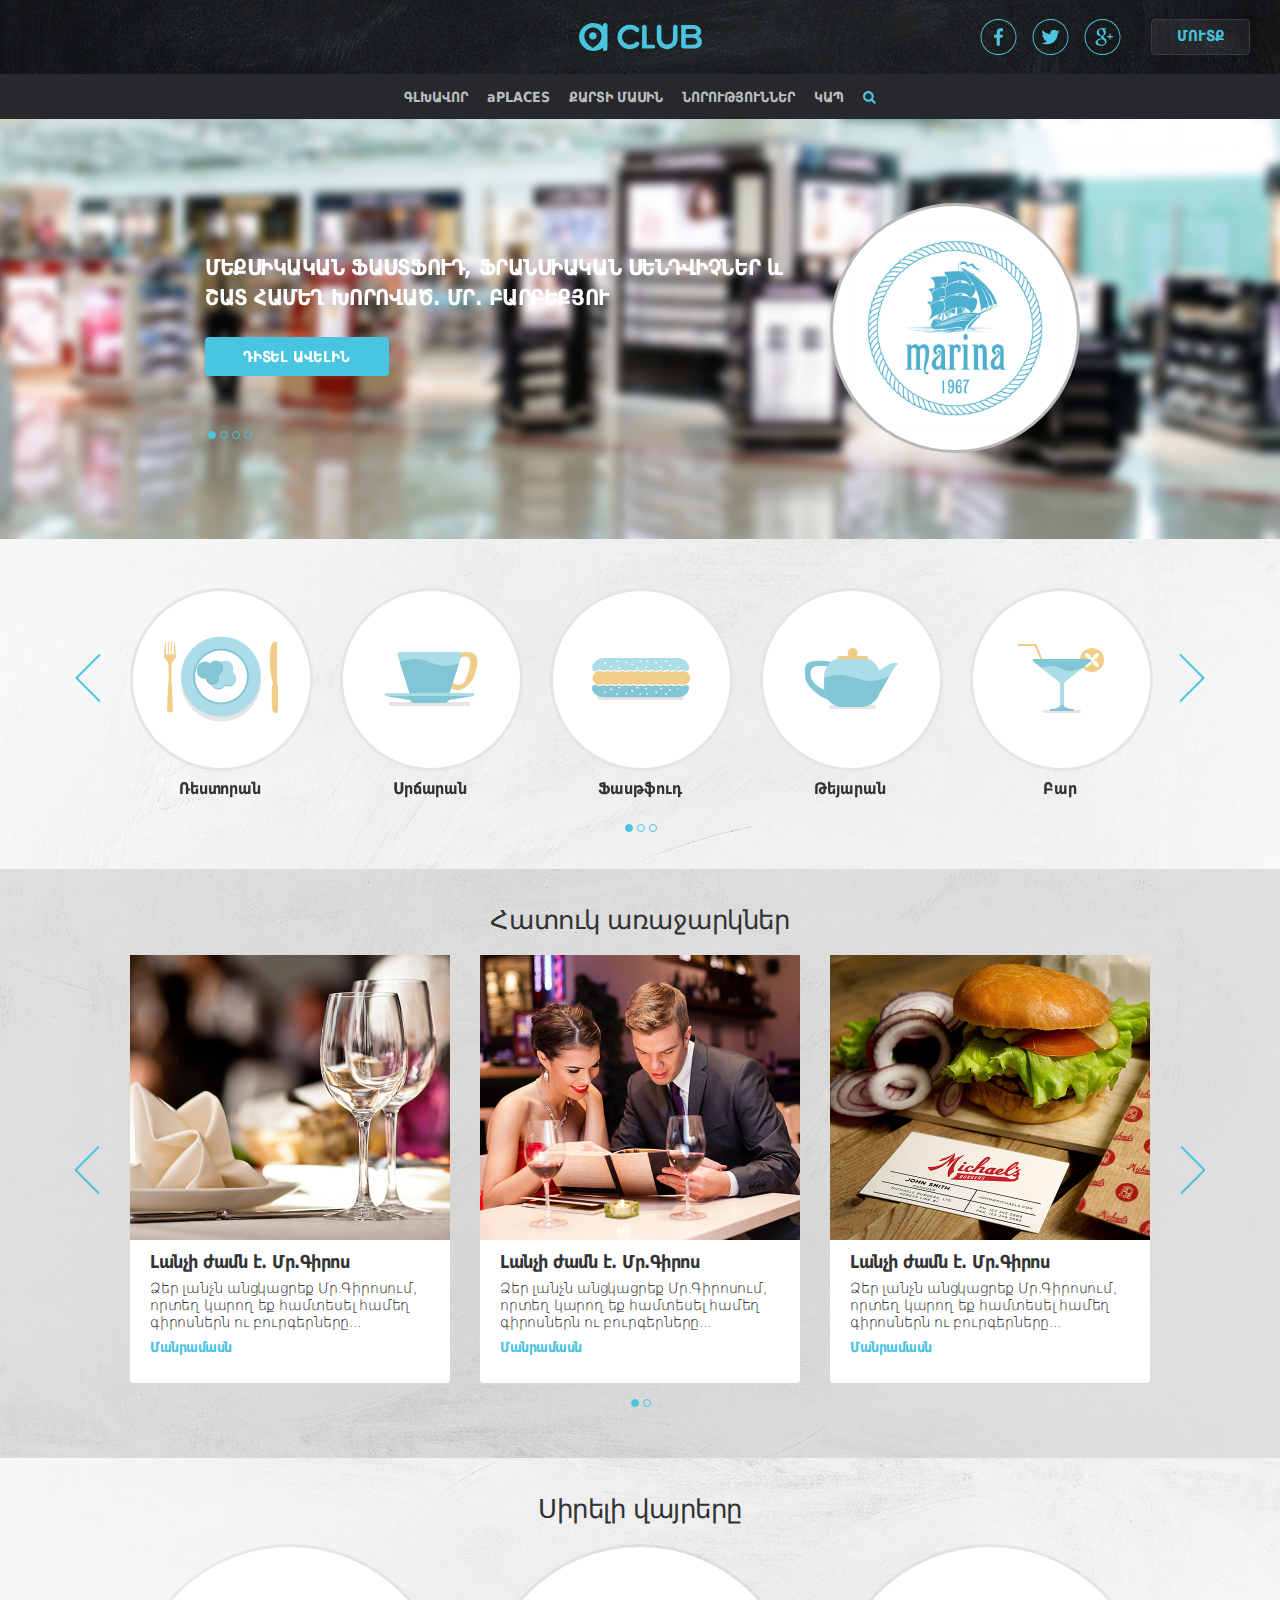
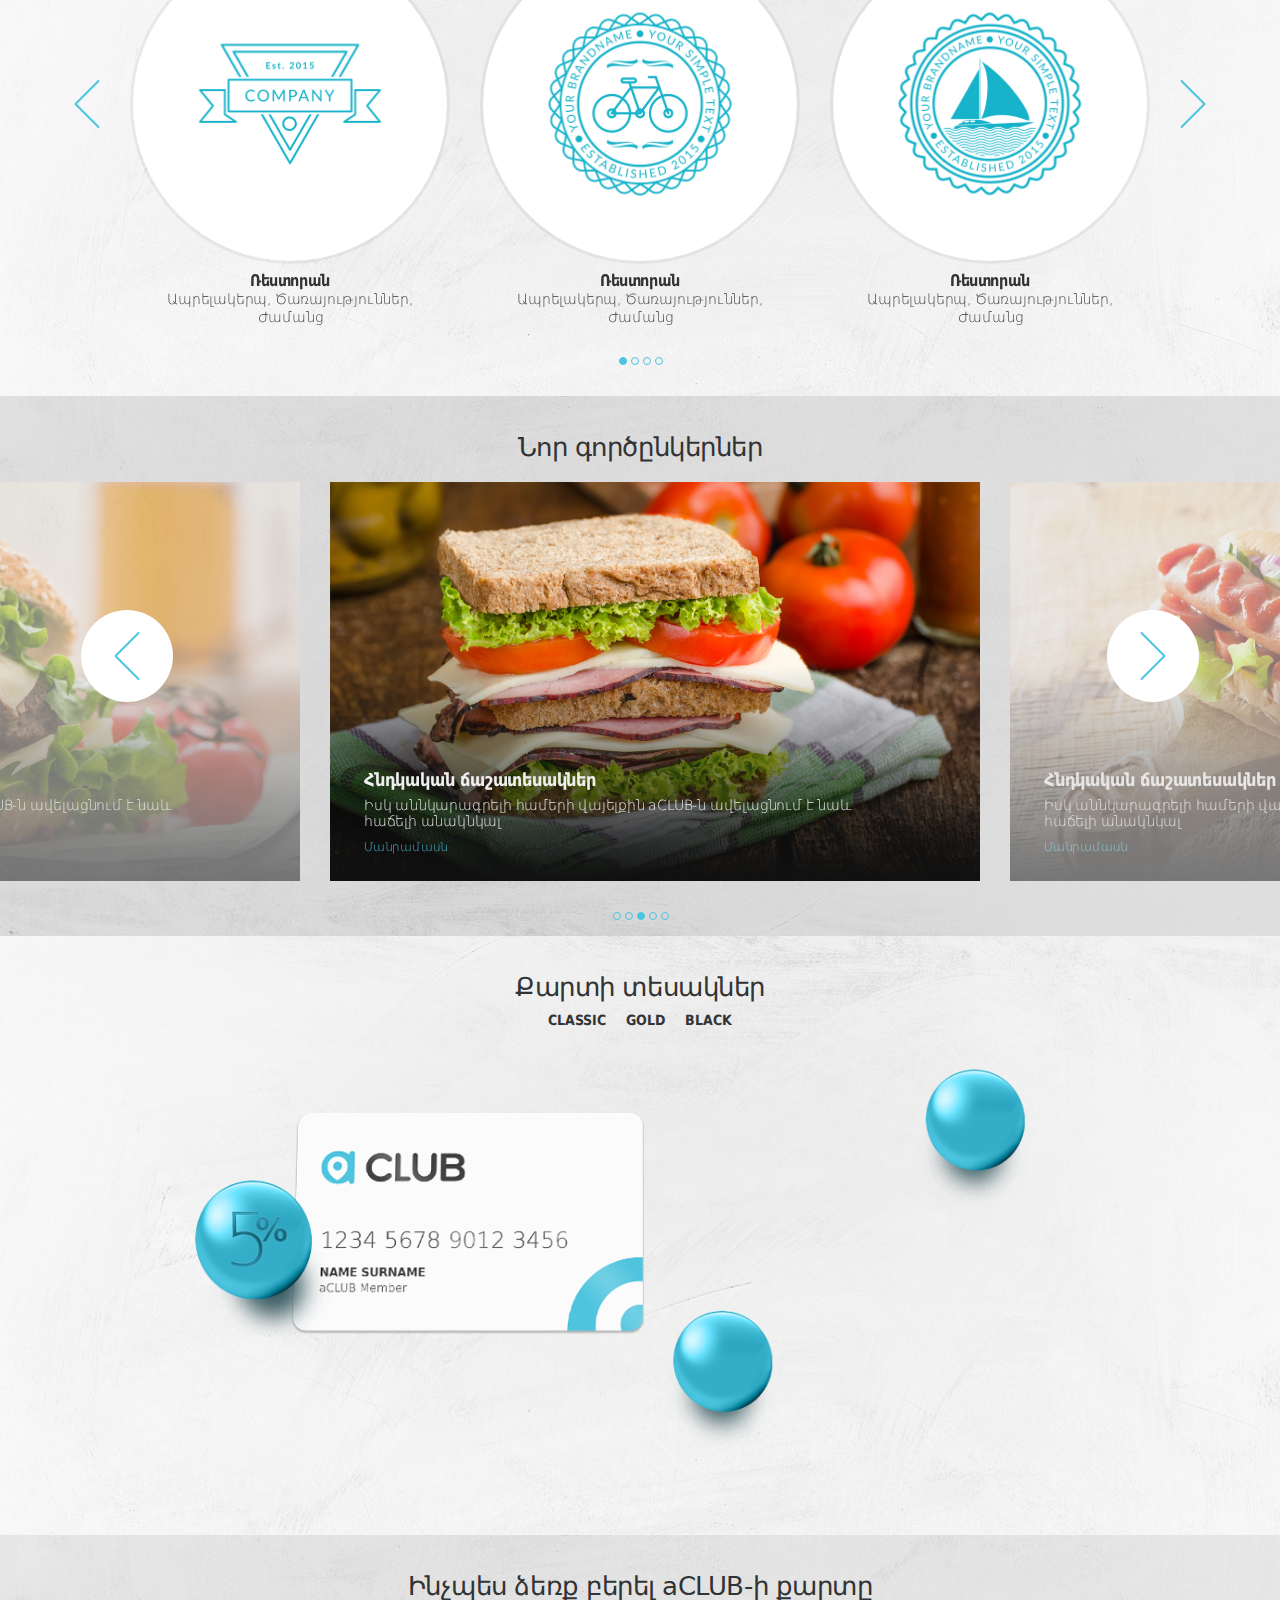
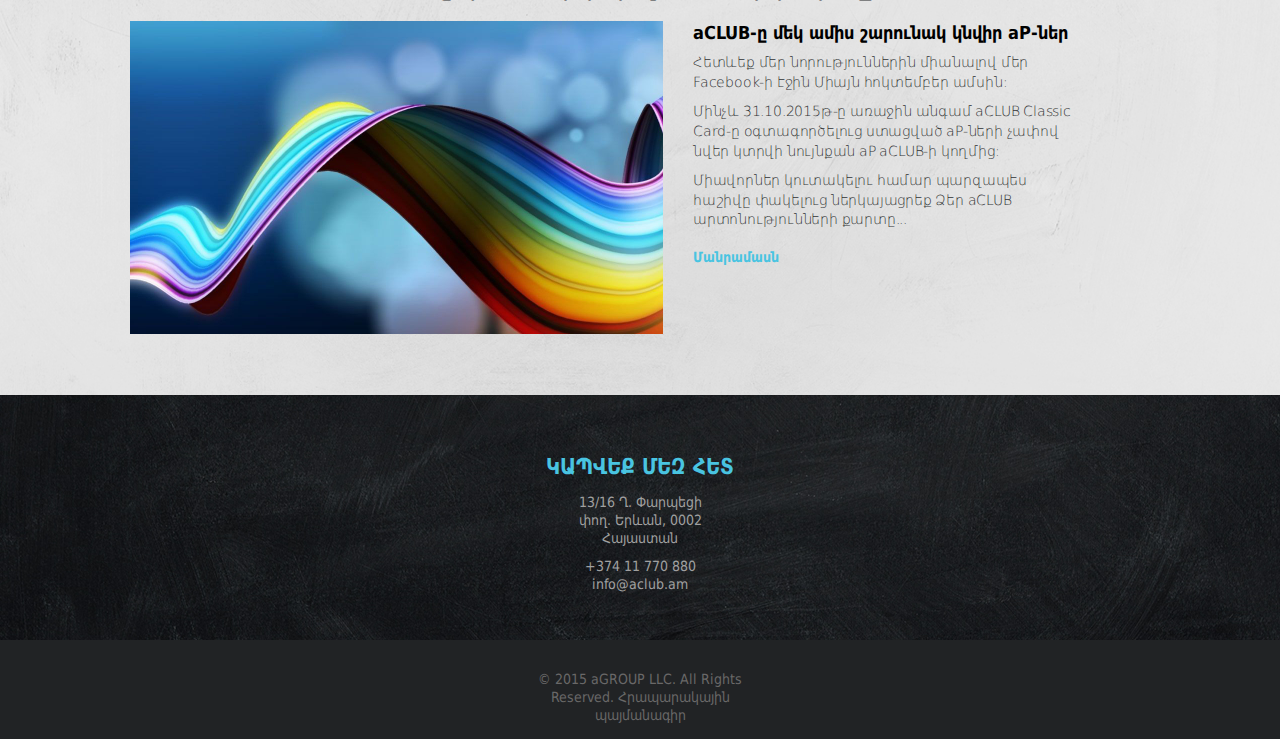
==== commit ee72bbf9: "updates" ====
--- a/index.html
+++ b/index.html
@@ -234,23 +234,26 @@
 								.item-1{background-image:url(img/slide-item-1-1x.jpg)}
 								.item-2{background-image:url(img/slide-item-2-1x.jpg)}
 								.item-3{background-image:url(img/slide-item-3-1x.jpg)}
-								.item-4{background-image:url(img/slide-item-4-1x.jpg)}
-								.item-5{background-image:url(img/slide-item-5-1x.jpg)}
-								.item-6{background-image:url(img/slide-item-6-1x.jpg)}
-								.item-7{background-image:url(img/slide-item-7-1x.jpg)}
+								.item-4{background-image:url(img/slide-item-1-1x.jpg)}
+								.item-5{background-image:url(img/slide-item-2-1x.jpg)}
+								.item-6{background-image:url(img/slide-item-3-1x.jpg)}
+								.item-7{background-image:url(img/slide-item-1-1x.jpg)}
 								@media only screen and (-webkit-min-device-pixel-ratio: 1.5), only screen and (min-resolution: 144dpi) {
 									.item-1{background-image: url(img/slide-item-1-2x.jpg)}
 									.item-2{background-image: url(img/slide-item-2-2x.jpg)}
 									.item-3{background-image: url(img/slide-item-3-2x.jpg)}
-									.item-4{background-image: url(img/slide-item-4-2x.jpg)}
-									.item-5{background-image: url(img/slide-item-5-2x.jpg)}
-									.item-6{background-image: url(img/slide-item-6-2x.jpg)}
-									.item-7{background-image: url(img/slide-item-7-2x.jpg)}
+									.item-4{background-image: url(img/slide-item-1-2x.jpg)}
+									.item-5{background-image: url(img/slide-item-2-2x.jpg)}
+									.item-6{background-image: url(img/slide-item-3-2x.jpg)}
+									.item-7{background-image: url(img/slide-item-1-2x.jpg)}
 								}
 							</style>
 							<!-- main-slider-carcass -->
 							<div class="main-slider-carcass js-main-slider-carcass">
-								<div class="main-slider-carcass-item item item-1">
+								<div class="main-slider-carcass-item item">
+
+									<div class="blure-img item-1"></div>
+
 									<div class="main-slider-carcass-item-pad">
 
 										<!-- slider-descr -->
@@ -281,7 +284,8 @@
 
 									</div>
 								</div>
-								<div class="main-slider-carcass-item item item-1">
+								<div class="main-slider-carcass-item item">
+									<div class="blure-img item-2"></div>
 									<div class="main-slider-carcass-item-pad">
 
 										<!-- slider-descr -->
@@ -312,7 +316,8 @@
 
 									</div>
 								</div>
-								<div class="main-slider-carcass-item item item-1">
+								<div class="main-slider-carcass-item item">
+									<div class="blure-img item-3"></div>
 									<div class="main-slider-carcass-item-pad">
 
 										<!-- slider-descr -->
@@ -343,7 +348,8 @@
 
 									</div>
 								</div>
-								<div class="main-slider-carcass-item item item-1">
+								<div class="main-slider-carcass-item item">
+									<div class="blure-img item-1"></div>
 									<div class="main-slider-carcass-item-pad">
 
 										<!-- slider-descr -->
@@ -1731,7 +1737,7 @@
 														<!-- /partner-descr -->
 
 														<span class="gradient"></span>
-														<img 		src="img/partner-1.jpg" 
+														<img 		src="img/p1.jpg" 
 																		alt="partner" 
 																		title="partner" 
 																		width="700" 
@@ -1772,7 +1778,7 @@
 														<!-- /partner-descr -->
 
 														<span class="gradient"></span>
-														<img 		src="img/partner-1.jpg" 
+														<img 		src="img/p2.jpg" 
 																		alt="partner" 
 																		title="partner" 
 																		width="700" 
@@ -1813,7 +1819,7 @@
 														<!-- /partner-descr -->
 
 														<span class="gradient"></span>
-														<img 		src="img/partner-1.jpg" 
+														<img 		src="img/p3.jpg" 
 																		alt="partner" 
 																		title="partner" 
 																		width="700" 
@@ -1854,7 +1860,7 @@
 														<!-- /partner-descr -->
 
 														<span class="gradient"></span>
-														<img 		src="img/partner-1.jpg" 
+														<img 		src="img/p4.jpg" 
 																		alt="partner" 
 																		title="partner" 
 																		width="700" 
@@ -1895,7 +1901,7 @@
 														<!-- /partner-descr -->
 
 														<span class="gradient"></span>
-														<img 		src="img/partner-1.jpg" 
+														<img 		src="img/p5.jpg" 
 																		alt="partner" 
 																		title="partner" 
 																		width="700" 
--- a/app/css/style.min.css
+++ b/app/css/style.min.css
@@ -1 +1 @@
-.mCustomScrollbar{-ms-touch-action:none;touch-action:none}.mCustomScrollbar.mCS_no_scrollbar{-ms-touch-action:auto;touch-action:auto}.mCustomScrollBox{position:relative;overflow:hidden;height:100%;max-width:100%;outline:0;direction:ltr}.mCSB_container{overflow:hidden;width:auto;height:auto}.mCSB_inside>.mCSB_container{margin-right:30px}.mCSB_container.mCS_no_scrollbar_y.mCS_y_hidden{margin-right:0}.mCS-dir-rtl>.mCSB_inside>.mCSB_container{margin-right:0;margin-left:30px}.mCS-dir-rtl>.mCSB_inside>.mCSB_container.mCS_no_scrollbar_y.mCS_y_hidden{margin-left:0}.mCSB_scrollTools{position:absolute;width:16px;height:auto;left:auto;top:0;right:0;bottom:0}.mCSB_outside+.mCSB_scrollTools{right:-26px}.mCS-dir-rtl>.mCSB_inside>.mCSB_scrollTools,.mCS-dir-rtl>.mCSB_outside+.mCSB_scrollTools{right:auto;left:0}.mCS-dir-rtl>.mCSB_outside+.mCSB_scrollTools{left:-26px}.mCSB_scrollTools .mCSB_draggerContainer{position:absolute;top:0;left:0;bottom:0;right:0;height:auto}.mCSB_scrollTools a+.mCSB_draggerContainer{margin:20px 0}.mCSB_scrollTools .mCSB_draggerRail{width:2px;height:100%;margin:0 auto;-webkit-border-radius:16px;-moz-border-radius:16px;border-radius:16px}.mCSB_scrollTools .mCSB_dragger{cursor:pointer;width:100%;height:30px;z-index:1}.mCSB_scrollTools .mCSB_dragger .mCSB_dragger_bar{position:relative;width:4px;height:100%;margin:0 auto;-webkit-border-radius:16px;-moz-border-radius:16px;border-radius:16px;text-align:center}.mCSB_scrollTools_vertical.mCSB_scrollTools_onDrag_expand .mCSB_dragger.mCSB_dragger_onDrag_expanded .mCSB_dragger_bar,.mCSB_scrollTools_vertical.mCSB_scrollTools_onDrag_expand .mCSB_draggerContainer:hover .mCSB_dragger .mCSB_dragger_bar{width:12px}.mCSB_scrollTools_vertical.mCSB_scrollTools_onDrag_expand .mCSB_dragger.mCSB_dragger_onDrag_expanded+.mCSB_draggerRail,.mCSB_scrollTools_vertical.mCSB_scrollTools_onDrag_expand .mCSB_draggerContainer:hover .mCSB_draggerRail{width:8px}.mCSB_scrollTools .mCSB_buttonDown,.mCSB_scrollTools .mCSB_buttonUp{display:block;position:absolute;height:20px;width:100%;overflow:hidden;margin:0 auto;cursor:pointer}.mCSB_scrollTools .mCSB_buttonDown{bottom:0}.mCSB_horizontal.mCSB_inside>.mCSB_container{margin-right:0;margin-bottom:30px}.mCSB_horizontal.mCSB_outside>.mCSB_container{min-height:100%}.mCSB_horizontal>.mCSB_container.mCS_no_scrollbar_x.mCS_x_hidden{margin-bottom:0}.mCSB_scrollTools.mCSB_scrollTools_horizontal{width:auto;height:16px;top:auto;right:0;bottom:0;left:0}.mCustomScrollBox+.mCSB_scrollTools+.mCSB_scrollTools.mCSB_scrollTools_horizontal,.mCustomScrollBox+.mCSB_scrollTools.mCSB_scrollTools_horizontal{bottom:-26px}.mCSB_scrollTools.mCSB_scrollTools_horizontal a+.mCSB_draggerContainer{margin:0 20px}.mCSB_scrollTools.mCSB_scrollTools_horizontal .mCSB_draggerRail{width:100%;height:2px;margin:7px 0}.mCSB_scrollTools.mCSB_scrollTools_horizontal .mCSB_dragger{width:30px;height:100%;left:0}.mCSB_scrollTools.mCSB_scrollTools_horizontal .mCSB_dragger .mCSB_dragger_bar{width:100%;height:4px;margin:6px auto}.mCSB_scrollTools_horizontal.mCSB_scrollTools_onDrag_expand .mCSB_dragger.mCSB_dragger_onDrag_expanded .mCSB_dragger_bar,.mCSB_scrollTools_horizontal.mCSB_scrollTools_onDrag_expand .mCSB_draggerContainer:hover .mCSB_dragger .mCSB_dragger_bar{height:12px;margin:2px auto}.mCSB_scrollTools_horizontal.mCSB_scrollTools_onDrag_expand .mCSB_dragger.mCSB_dragger_onDrag_expanded+.mCSB_draggerRail,.mCSB_scrollTools_horizontal.mCSB_scrollTools_onDrag_expand .mCSB_draggerContainer:hover .mCSB_draggerRail{height:8px;margin:4px 0}.mCSB_scrollTools.mCSB_scrollTools_horizontal .mCSB_buttonLeft,.mCSB_scrollTools.mCSB_scrollTools_horizontal .mCSB_buttonRight{display:block;position:absolute;width:20px;height:100%;overflow:hidden;margin:0 auto;cursor:pointer}.mCSB_scrollTools.mCSB_scrollTools_horizontal .mCSB_buttonLeft{left:0}.mCSB_scrollTools.mCSB_scrollTools_horizontal .mCSB_buttonRight{right:0}.mCSB_container_wrapper{position:absolute;height:auto;width:auto;overflow:hidden;top:0;left:0;right:0;bottom:0;margin-right:30px;margin-bottom:30px}.mCSB_container_wrapper>.mCSB_container{padding-right:30px;padding-bottom:30px}.mCSB_vertical_horizontal>.mCSB_scrollTools.mCSB_scrollTools_vertical{bottom:20px}.mCSB_vertical_horizontal>.mCSB_scrollTools.mCSB_scrollTools_horizontal{right:20px}.mCSB_container_wrapper.mCS_no_scrollbar_x.mCS_x_hidden+.mCSB_scrollTools.mCSB_scrollTools_vertical{bottom:0}.mCS-dir-rtl>.mCustomScrollBox.mCSB_vertical_horizontal.mCSB_inside>.mCSB_scrollTools.mCSB_scrollTools_horizontal,.mCSB_container_wrapper.mCS_no_scrollbar_y.mCS_y_hidden+.mCSB_scrollTools~.mCSB_scrollTools.mCSB_scrollTools_horizontal{right:0}.mCS-dir-rtl>.mCustomScrollBox.mCSB_vertical_horizontal.mCSB_inside>.mCSB_scrollTools.mCSB_scrollTools_horizontal{left:20px}.mCS-dir-rtl>.mCustomScrollBox.mCSB_vertical_horizontal.mCSB_inside>.mCSB_container_wrapper.mCS_no_scrollbar_y.mCS_y_hidden+.mCSB_scrollTools~.mCSB_scrollTools.mCSB_scrollTools_horizontal{left:0}.mCS-dir-rtl>.mCSB_inside>.mCSB_container_wrapper{margin-right:0;margin-left:30px}.mCSB_container_wrapper.mCS_no_scrollbar_y.mCS_y_hidden>.mCSB_container{padding-right:0;-webkit-box-sizing:border-box;-moz-box-sizing:border-box;box-sizing:border-box}.mCSB_container_wrapper.mCS_no_scrollbar_x.mCS_x_hidden>.mCSB_container{padding-bottom:0;-webkit-box-sizing:border-box;-moz-box-sizing:border-box;box-sizing:border-box}.mCustomScrollBox.mCSB_vertical_horizontal.mCSB_inside>.mCSB_container_wrapper.mCS_no_scrollbar_y.mCS_y_hidden{margin-right:0;margin-left:0}.mCustomScrollBox.mCSB_vertical_horizontal.mCSB_inside>.mCSB_container_wrapper.mCS_no_scrollbar_x.mCS_x_hidden{margin-bottom:0}.mCSB_scrollTools,.mCSB_scrollTools .mCSB_buttonDown,.mCSB_scrollTools .mCSB_buttonLeft,.mCSB_scrollTools .mCSB_buttonRight,.mCSB_scrollTools .mCSB_buttonUp,.mCSB_scrollTools .mCSB_dragger .mCSB_dragger_bar{-webkit-transition:opacity .2s ease-in-out,background-color .2s ease-in-out;-moz-transition:opacity .2s ease-in-out,background-color .2s ease-in-out;-o-transition:opacity .2s ease-in-out,background-color .2s ease-in-out;transition:opacity .2s ease-in-out,background-color .2s ease-in-out}.mCSB_scrollTools_horizontal.mCSB_scrollTools_onDrag_expand .mCSB_draggerRail,.mCSB_scrollTools_horizontal.mCSB_scrollTools_onDrag_expand .mCSB_dragger_bar,.mCSB_scrollTools_vertical.mCSB_scrollTools_onDrag_expand .mCSB_draggerRail,.mCSB_scrollTools_vertical.mCSB_scrollTools_onDrag_expand .mCSB_dragger_bar{-webkit-transition:width .2s ease-out .2s,height .2s ease-out .2s,margin-left .2s ease-out .2s,margin-right .2s ease-out .2s,margin-top .2s ease-out .2s,margin-bottom .2s ease-out .2s,opacity .2s ease-in-out,background-color .2s ease-in-out;-moz-transition:width .2s ease-out .2s,height .2s ease-out .2s,margin-left .2s ease-out .2s,margin-right .2s ease-out .2s,margin-top .2s ease-out .2s,margin-bottom .2s ease-out .2s,opacity .2s ease-in-out,background-color .2s ease-in-out;-o-transition:width .2s ease-out .2s,height .2s ease-out .2s,margin-left .2s ease-out .2s,margin-right .2s ease-out .2s,margin-top .2s ease-out .2s,margin-bottom .2s ease-out .2s,opacity .2s ease-in-out,background-color .2s ease-in-out;transition:width .2s ease-out .2s,height .2s ease-out .2s,margin-left .2s ease-out .2s,margin-right .2s ease-out .2s,margin-top .2s ease-out .2s,margin-bottom .2s ease-out .2s,opacity .2s ease-in-out,background-color .2s ease-in-out}.mCSB_scrollTools{opacity:.75;filter:"alpha(opacity=75)";-ms-filter:"alpha(opacity=75)"}.mCS-autoHide>.mCustomScrollBox>.mCSB_scrollTools,.mCS-autoHide>.mCustomScrollBox~.mCSB_scrollTools{opacity:0;filter:"alpha(opacity=0)";-ms-filter:"alpha(opacity=0)"}.mCS-autoHide:hover>.mCustomScrollBox>.mCSB_scrollTools,.mCS-autoHide:hover>.mCustomScrollBox~.mCSB_scrollTools,.mCustomScrollBox:hover>.mCSB_scrollTools,.mCustomScrollBox:hover~.mCSB_scrollTools,.mCustomScrollbar>.mCustomScrollBox>.mCSB_scrollTools.mCSB_scrollTools_onDrag,.mCustomScrollbar>.mCustomScrollBox~.mCSB_scrollTools.mCSB_scrollTools_onDrag{opacity:1;filter:"alpha(opacity=100)";-ms-filter:"alpha(opacity=100)"}.mCSB_scrollTools .mCSB_draggerRail{background-color:#000;background-color:rgba(0,0,0,.4);filter:"alpha(opacity=40)";-ms-filter:"alpha(opacity=40)"}.mCSB_scrollTools .mCSB_dragger .mCSB_dragger_bar{background-color:#fff;background-color:rgba(255,255,255,.75);filter:"alpha(opacity=75)";-ms-filter:"alpha(opacity=75)"}.mCSB_scrollTools .mCSB_dragger:hover .mCSB_dragger_bar{background-color:#fff;background-color:rgba(255,255,255,.85);filter:"alpha(opacity=85)";-ms-filter:"alpha(opacity=85)"}.mCSB_scrollTools .mCSB_dragger.mCSB_dragger_onDrag .mCSB_dragger_bar,.mCSB_scrollTools .mCSB_dragger:active .mCSB_dragger_bar{background-color:#fff;background-color:rgba(255,255,255,.9);filter:"alpha(opacity=90)";-ms-filter:"alpha(opacity=90)"}.mCSB_scrollTools .mCSB_buttonDown,.mCSB_scrollTools .mCSB_buttonLeft,.mCSB_scrollTools .mCSB_buttonRight,.mCSB_scrollTools .mCSB_buttonUp{background-image:url(../img/mCSB_buttons.png);background-repeat:no-repeat;opacity:.4;filter:"alpha(opacity=40)";-ms-filter:"alpha(opacity=40)"}.mCSB_scrollTools .mCSB_buttonUp{background-position:0 0}.mCSB_scrollTools .mCSB_buttonDown{background-position:0 -20px}.mCSB_scrollTools .mCSB_buttonLeft{background-position:0 -40px}.mCSB_scrollTools .mCSB_buttonRight{background-position:0 -56px}.mCSB_scrollTools .mCSB_buttonDown:hover,.mCSB_scrollTools .mCSB_buttonLeft:hover,.mCSB_scrollTools .mCSB_buttonRight:hover,.mCSB_scrollTools .mCSB_buttonUp:hover{opacity:.75;filter:"alpha(opacity=75)";-ms-filter:"alpha(opacity=75)"}.mCSB_scrollTools .mCSB_buttonDown:active,.mCSB_scrollTools .mCSB_buttonLeft:active,.mCSB_scrollTools .mCSB_buttonRight:active,.mCSB_scrollTools .mCSB_buttonUp:active{opacity:.9;filter:"alpha(opacity=90)";-ms-filter:"alpha(opacity=90)"}.mCS-dark.mCSB_scrollTools .mCSB_draggerRail{background-color:#000;background-color:rgba(0,0,0,.15)}.mCS-dark.mCSB_scrollTools .mCSB_dragger .mCSB_dragger_bar{background-color:#000;background-color:rgba(0,0,0,.75)}.mCS-dark.mCSB_scrollTools .mCSB_dragger:hover .mCSB_dragger_bar{background-color:rgba(0,0,0,.85)}.mCS-dark.mCSB_scrollTools .mCSB_dragger.mCSB_dragger_onDrag .mCSB_dragger_bar,.mCS-dark.mCSB_scrollTools .mCSB_dragger:active .mCSB_dragger_bar{background-color:rgba(0,0,0,.9)}.mCS-dark.mCSB_scrollTools .mCSB_buttonUp{background-position:-80px 0}.mCS-dark.mCSB_scrollTools .mCSB_buttonDown{background-position:-80px -20px}.mCS-dark.mCSB_scrollTools .mCSB_buttonLeft{background-position:-80px -40px}.mCS-dark.mCSB_scrollTools .mCSB_buttonRight{background-position:-80px -56px}.mCS-dark-2.mCSB_scrollTools .mCSB_draggerRail,.mCS-light-2.mCSB_scrollTools .mCSB_draggerRail{width:4px;background-color:#fff;background-color:rgba(255,255,255,.1);-webkit-border-radius:1px;-moz-border-radius:1px;border-radius:1px}.mCS-dark-2.mCSB_scrollTools .mCSB_dragger .mCSB_dragger_bar,.mCS-light-2.mCSB_scrollTools .mCSB_dragger .mCSB_dragger_bar{width:4px;background-color:#fff;background-color:rgba(255,255,255,.75);-webkit-border-radius:1px;-moz-border-radius:1px;border-radius:1px}.mCS-dark-2.mCSB_scrollTools_horizontal .mCSB_dragger .mCSB_dragger_bar,.mCS-dark-2.mCSB_scrollTools_horizontal .mCSB_draggerRail,.mCS-light-2.mCSB_scrollTools_horizontal .mCSB_dragger .mCSB_dragger_bar,.mCS-light-2.mCSB_scrollTools_horizontal .mCSB_draggerRail{width:100%;height:4px;margin:6px auto}.mCS-light-2.mCSB_scrollTools .mCSB_dragger:hover .mCSB_dragger_bar{background-color:#fff;background-color:rgba(255,255,255,.85)}.mCS-light-2.mCSB_scrollTools .mCSB_dragger.mCSB_dragger_onDrag .mCSB_dragger_bar,.mCS-light-2.mCSB_scrollTools .mCSB_dragger:active .mCSB_dragger_bar{background-color:#fff;background-color:rgba(255,255,255,.9)}.mCS-light-2.mCSB_scrollTools .mCSB_buttonUp{background-position:-32px 0}.mCS-light-2.mCSB_scrollTools .mCSB_buttonDown{background-position:-32px -20px}.mCS-light-2.mCSB_scrollTools .mCSB_buttonLeft{background-position:-40px -40px}.mCS-light-2.mCSB_scrollTools .mCSB_buttonRight{background-position:-40px -56px}.mCS-dark-2.mCSB_scrollTools .mCSB_draggerRail{background-color:#000;background-color:rgba(0,0,0,.1);-webkit-border-radius:1px;-moz-border-radius:1px;border-radius:1px}.mCS-dark-2.mCSB_scrollTools .mCSB_dragger .mCSB_dragger_bar{background-color:#000;background-color:rgba(0,0,0,.75);-webkit-border-radius:1px;-moz-border-radius:1px;border-radius:1px}.mCS-dark-2.mCSB_scrollTools .mCSB_dragger:hover .mCSB_dragger_bar{background-color:#000;background-color:rgba(0,0,0,.85)}.mCS-dark-2.mCSB_scrollTools .mCSB_dragger.mCSB_dragger_onDrag .mCSB_dragger_bar,.mCS-dark-2.mCSB_scrollTools .mCSB_dragger:active .mCSB_dragger_bar{background-color:#000;background-color:rgba(0,0,0,.9)}.mCS-dark-2.mCSB_scrollTools .mCSB_buttonUp{background-position:-112px 0}.mCS-dark-2.mCSB_scrollTools .mCSB_buttonDown{background-position:-112px -20px}.mCS-dark-2.mCSB_scrollTools .mCSB_buttonLeft{background-position:-120px -40px}.mCS-dark-2.mCSB_scrollTools .mCSB_buttonRight{background-position:-120px -56px}.mCS-dark-thick.mCSB_scrollTools .mCSB_draggerRail,.mCS-light-thick.mCSB_scrollTools .mCSB_draggerRail{width:4px;background-color:#fff;background-color:rgba(255,255,255,.1);-webkit-border-radius:2px;-moz-border-radius:2px;border-radius:2px}.mCS-dark-thick.mCSB_scrollTools .mCSB_dragger .mCSB_dragger_bar,.mCS-light-thick.mCSB_scrollTools .mCSB_dragger .mCSB_dragger_bar{width:6px;background-color:#fff;background-color:rgba(255,255,255,.75);-webkit-border-radius:2px;-moz-border-radius:2px;border-radius:2px}.mCS-dark-thick.mCSB_scrollTools_horizontal .mCSB_draggerRail,.mCS-light-thick.mCSB_scrollTools_horizontal .mCSB_draggerRail{width:100%;height:4px;margin:6px 0}.mCS-dark-thick.mCSB_scrollTools_horizontal .mCSB_dragger .mCSB_dragger_bar,.mCS-light-thick.mCSB_scrollTools_horizontal .mCSB_dragger .mCSB_dragger_bar{width:100%;height:6px;margin:5px auto}.mCS-light-thick.mCSB_scrollTools .mCSB_dragger:hover .mCSB_dragger_bar{background-color:#fff;background-color:rgba(255,255,255,.85)}.mCS-light-thick.mCSB_scrollTools .mCSB_dragger.mCSB_dragger_onDrag .mCSB_dragger_bar,.mCS-light-thick.mCSB_scrollTools .mCSB_dragger:active .mCSB_dragger_bar{background-color:#fff;background-color:rgba(255,255,255,.9)}.mCS-light-thick.mCSB_scrollTools .mCSB_buttonUp{background-position:-16px 0}.mCS-light-thick.mCSB_scrollTools .mCSB_buttonDown{background-position:-16px -20px}.mCS-light-thick.mCSB_scrollTools .mCSB_buttonLeft{background-position:-20px -40px}.mCS-light-thick.mCSB_scrollTools .mCSB_buttonRight{background-position:-20px -56px}.mCS-dark-thick.mCSB_scrollTools .mCSB_draggerRail{background-color:#000;background-color:rgba(0,0,0,.1);-webkit-border-radius:2px;-moz-border-radius:2px;border-radius:2px}.mCS-dark-thick.mCSB_scrollTools .mCSB_dragger .mCSB_dragger_bar{background-color:#000;background-color:rgba(0,0,0,.75);-webkit-border-radius:2px;-moz-border-radius:2px;border-radius:2px}.mCS-dark-thick.mCSB_scrollTools .mCSB_dragger:hover .mCSB_dragger_bar{background-color:#000;background-color:rgba(0,0,0,.85)}.mCS-dark-thick.mCSB_scrollTools .mCSB_dragger.mCSB_dragger_onDrag .mCSB_dragger_bar,.mCS-dark-thick.mCSB_scrollTools .mCSB_dragger:active .mCSB_dragger_bar{background-color:#000;background-color:rgba(0,0,0,.9)}.mCS-dark-thick.mCSB_scrollTools .mCSB_buttonUp{background-position:-96px 0}.mCS-dark-thick.mCSB_scrollTools .mCSB_buttonDown{background-position:-96px -20px}.mCS-dark-thick.mCSB_scrollTools .mCSB_buttonLeft{background-position:-100px -40px}.mCS-dark-thick.mCSB_scrollTools .mCSB_buttonRight{background-position:-100px -56px}.mCS-light-thin.mCSB_scrollTools .mCSB_draggerRail{background-color:#fff;background-color:rgba(255,255,255,.1)}.mCS-dark-thin.mCSB_scrollTools .mCSB_dragger .mCSB_dragger_bar,.mCS-light-thin.mCSB_scrollTools .mCSB_dragger .mCSB_dragger_bar{width:2px}.mCS-dark-thin.mCSB_scrollTools_horizontal .mCSB_draggerRail,.mCS-light-thin.mCSB_scrollTools_horizontal .mCSB_draggerRail{width:100%}.mCS-dark-thin.mCSB_scrollTools_horizontal .mCSB_dragger .mCSB_dragger_bar,.mCS-light-thin.mCSB_scrollTools_horizontal .mCSB_dragger .mCSB_dragger_bar{width:100%;height:2px;margin:7px auto}.mCS-dark-thin.mCSB_scrollTools .mCSB_draggerRail{background-color:#000;background-color:rgba(0,0,0,.15)}.mCS-dark-thin.mCSB_scrollTools .mCSB_dragger .mCSB_dragger_bar{background-color:#000;background-color:rgba(0,0,0,.75)}.mCS-dark-thin.mCSB_scrollTools .mCSB_dragger:hover .mCSB_dragger_bar{background-color:#000;background-color:rgba(0,0,0,.85)}.mCS-dark-thin.mCSB_scrollTools .mCSB_dragger.mCSB_dragger_onDrag .mCSB_dragger_bar,.mCS-dark-thin.mCSB_scrollTools .mCSB_dragger:active .mCSB_dragger_bar{background-color:#000;background-color:rgba(0,0,0,.9)}.mCS-dark-thin.mCSB_scrollTools .mCSB_buttonUp{background-position:-80px 0}.mCS-dark-thin.mCSB_scrollTools .mCSB_buttonDown{background-position:-80px -20px}.mCS-dark-thin.mCSB_scrollTools .mCSB_buttonLeft{background-position:-80px -40px}.mCS-dark-thin.mCSB_scrollTools .mCSB_buttonRight{background-position:-80px -56px}.mCS-rounded.mCSB_scrollTools .mCSB_draggerRail{background-color:#fff;background-color:rgba(255,255,255,.15)}.mCS-rounded-dark.mCSB_scrollTools .mCSB_dragger,.mCS-rounded-dots-dark.mCSB_scrollTools .mCSB_dragger,.mCS-rounded-dots.mCSB_scrollTools .mCSB_dragger,.mCS-rounded.mCSB_scrollTools .mCSB_dragger{height:14px}.mCS-rounded-dark.mCSB_scrollTools .mCSB_dragger .mCSB_dragger_bar,.mCS-rounded-dots-dark.mCSB_scrollTools .mCSB_dragger .mCSB_dragger_bar,.mCS-rounded-dots.mCSB_scrollTools .mCSB_dragger .mCSB_dragger_bar,.mCS-rounded.mCSB_scrollTools .mCSB_dragger .mCSB_dragger_bar{width:14px;margin:0 1px}.mCS-rounded-dark.mCSB_scrollTools_horizontal .mCSB_dragger,.mCS-rounded-dots-dark.mCSB_scrollTools_horizontal .mCSB_dragger,.mCS-rounded-dots.mCSB_scrollTools_horizontal .mCSB_dragger,.mCS-rounded.mCSB_scrollTools_horizontal .mCSB_dragger{width:14px}.mCS-rounded-dark.mCSB_scrollTools_horizontal .mCSB_dragger .mCSB_dragger_bar,.mCS-rounded-dots-dark.mCSB_scrollTools_horizontal .mCSB_dragger .mCSB_dragger_bar,.mCS-rounded-dots.mCSB_scrollTools_horizontal .mCSB_dragger .mCSB_dragger_bar,.mCS-rounded.mCSB_scrollTools_horizontal .mCSB_dragger .mCSB_dragger_bar{height:14px;margin:1px 0}.mCS-rounded-dark.mCSB_scrollTools_vertical.mCSB_scrollTools_onDrag_expand .mCSB_dragger.mCSB_dragger_onDrag_expanded .mCSB_dragger_bar,.mCS-rounded-dark.mCSB_scrollTools_vertical.mCSB_scrollTools_onDrag_expand .mCSB_draggerContainer:hover .mCSB_dragger .mCSB_dragger_bar,.mCS-rounded.mCSB_scrollTools_vertical.mCSB_scrollTools_onDrag_expand .mCSB_dragger.mCSB_dragger_onDrag_expanded .mCSB_dragger_bar,.mCS-rounded.mCSB_scrollTools_vertical.mCSB_scrollTools_onDrag_expand .mCSB_draggerContainer:hover .mCSB_dragger .mCSB_dragger_bar{width:16px;height:16px;margin:-1px 0}.mCS-rounded-dark.mCSB_scrollTools_vertical.mCSB_scrollTools_onDrag_expand .mCSB_dragger.mCSB_dragger_onDrag_expanded+.mCSB_draggerRail,.mCS-rounded-dark.mCSB_scrollTools_vertical.mCSB_scrollTools_onDrag_expand .mCSB_draggerContainer:hover .mCSB_draggerRail,.mCS-rounded.mCSB_scrollTools_vertical.mCSB_scrollTools_onDrag_expand .mCSB_dragger.mCSB_dragger_onDrag_expanded+.mCSB_draggerRail,.mCS-rounded.mCSB_scrollTools_vertical.mCSB_scrollTools_onDrag_expand .mCSB_draggerContainer:hover .mCSB_draggerRail{width:4px}.mCS-rounded-dark.mCSB_scrollTools_horizontal.mCSB_scrollTools_onDrag_expand .mCSB_dragger.mCSB_dragger_onDrag_expanded .mCSB_dragger_bar,.mCS-rounded-dark.mCSB_scrollTools_horizontal.mCSB_scrollTools_onDrag_expand .mCSB_draggerContainer:hover .mCSB_dragger .mCSB_dragger_bar,.mCS-rounded.mCSB_scrollTools_horizontal.mCSB_scrollTools_onDrag_expand .mCSB_dragger.mCSB_dragger_onDrag_expanded .mCSB_dragger_bar,.mCS-rounded.mCSB_scrollTools_horizontal.mCSB_scrollTools_onDrag_expand .mCSB_draggerContainer:hover .mCSB_dragger .mCSB_dragger_bar{height:16px;width:16px;margin:0 -1px}.mCS-rounded-dark.mCSB_scrollTools_horizontal.mCSB_scrollTools_onDrag_expand .mCSB_dragger.mCSB_dragger_onDrag_expanded+.mCSB_draggerRail,.mCS-rounded-dark.mCSB_scrollTools_horizontal.mCSB_scrollTools_onDrag_expand .mCSB_draggerContainer:hover .mCSB_draggerRail,.mCS-rounded.mCSB_scrollTools_horizontal.mCSB_scrollTools_onDrag_expand .mCSB_dragger.mCSB_dragger_onDrag_expanded+.mCSB_draggerRail,.mCS-rounded.mCSB_scrollTools_horizontal.mCSB_scrollTools_onDrag_expand .mCSB_draggerContainer:hover .mCSB_draggerRail{height:4px;margin:6px 0}.mCS-rounded.mCSB_scrollTools .mCSB_buttonUp{background-position:0 -72px}.mCS-rounded.mCSB_scrollTools .mCSB_buttonDown{background-position:0 -92px}.mCS-rounded.mCSB_scrollTools .mCSB_buttonLeft{background-position:0 -112px}.mCS-rounded.mCSB_scrollTools .mCSB_buttonRight{background-position:0 -128px}.mCS-rounded-dark.mCSB_scrollTools .mCSB_dragger .mCSB_dragger_bar,.mCS-rounded-dots-dark.mCSB_scrollTools .mCSB_dragger .mCSB_dragger_bar{background-color:#000;background-color:rgba(0,0,0,.75)}.mCS-rounded-dark.mCSB_scrollTools .mCSB_draggerRail{background-color:#000;background-color:rgba(0,0,0,.15)}.mCS-rounded-dark.mCSB_scrollTools .mCSB_dragger:hover .mCSB_dragger_bar,.mCS-rounded-dots-dark.mCSB_scrollTools .mCSB_dragger:hover .mCSB_dragger_bar{background-color:#000;background-color:rgba(0,0,0,.85)}.mCS-rounded-dark.mCSB_scrollTools .mCSB_dragger.mCSB_dragger_onDrag .mCSB_dragger_bar,.mCS-rounded-dark.mCSB_scrollTools .mCSB_dragger:active .mCSB_dragger_bar,.mCS-rounded-dots-dark.mCSB_scrollTools .mCSB_dragger.mCSB_dragger_onDrag .mCSB_dragger_bar,.mCS-rounded-dots-dark.mCSB_scrollTools .mCSB_dragger:active .mCSB_dragger_bar{background-color:#000;background-color:rgba(0,0,0,.9)}.mCS-rounded-dark.mCSB_scrollTools .mCSB_buttonUp{background-position:-80px -72px}.mCS-rounded-dark.mCSB_scrollTools .mCSB_buttonDown{background-position:-80px -92px}.mCS-rounded-dark.mCSB_scrollTools .mCSB_buttonLeft{background-position:-80px -112px}.mCS-rounded-dark.mCSB_scrollTools .mCSB_buttonRight{background-position:-80px -128px}.mCS-rounded-dots-dark.mCSB_scrollTools_vertical .mCSB_draggerRail,.mCS-rounded-dots.mCSB_scrollTools_vertical .mCSB_draggerRail{width:4px}.mCS-rounded-dots-dark.mCSB_scrollTools .mCSB_draggerRail,.mCS-rounded-dots-dark.mCSB_scrollTools_horizontal .mCSB_draggerRail,.mCS-rounded-dots.mCSB_scrollTools .mCSB_draggerRail,.mCS-rounded-dots.mCSB_scrollTools_horizontal .mCSB_draggerRail{background-color:transparent;background-position:center}.mCS-rounded-dots-dark.mCSB_scrollTools .mCSB_draggerRail,.mCS-rounded-dots.mCSB_scrollTools .mCSB_draggerRail{background-image:url([data-uri]);background-repeat:repeat-y;opacity:.3;filter:"alpha(opacity=30)";-ms-filter:"alpha(opacity=30)"}.mCS-rounded-dots-dark.mCSB_scrollTools_horizontal .mCSB_draggerRail,.mCS-rounded-dots.mCSB_scrollTools_horizontal .mCSB_draggerRail{height:4px;margin:6px 0;background-repeat:repeat-x}.mCS-rounded-dots.mCSB_scrollTools .mCSB_buttonUp{background-position:-16px -72px}.mCS-rounded-dots.mCSB_scrollTools .mCSB_buttonDown{background-position:-16px -92px}.mCS-rounded-dots.mCSB_scrollTools .mCSB_buttonLeft{background-position:-20px -112px}.mCS-rounded-dots.mCSB_scrollTools .mCSB_buttonRight{background-position:-20px -128px}.mCS-rounded-dots-dark.mCSB_scrollTools .mCSB_draggerRail{background-image:url([data-uri])}.mCS-rounded-dots-dark.mCSB_scrollTools .mCSB_buttonUp{background-position:-96px -72px}.mCS-rounded-dots-dark.mCSB_scrollTools .mCSB_buttonDown{background-position:-96px -92px}.mCS-rounded-dots-dark.mCSB_scrollTools .mCSB_buttonLeft{background-position:-100px -112px}.mCS-rounded-dots-dark.mCSB_scrollTools .mCSB_buttonRight{background-position:-100px -128px}.mCS-3d-dark.mCSB_scrollTools .mCSB_dragger .mCSB_dragger_bar,.mCS-3d-thick-dark.mCSB_scrollTools .mCSB_dragger .mCSB_dragger_bar,.mCS-3d-thick.mCSB_scrollTools .mCSB_dragger .mCSB_dragger_bar,.mCS-3d.mCSB_scrollTools .mCSB_dragger .mCSB_dragger_bar{background-repeat:repeat-y;background-image:-moz-linear-gradient(left,rgba(255,255,255,.5) 0,rgba(255,255,255,0) 100%);background-image:-webkit-gradient(linear,left top,right top,color-stop(0%,rgba(255,255,255,.5)),color-stop(100%,rgba(255,255,255,0)));background-image:-webkit-linear-gradient(left,rgba(255,255,255,.5) 0,rgba(255,255,255,0) 100%);background-image:-o-linear-gradient(left,rgba(255,255,255,.5) 0,rgba(255,255,255,0) 100%);background-image:-ms-linear-gradient(left,rgba(255,255,255,.5) 0,rgba(255,255,255,0) 100%);background-image:linear-gradient(to right,rgba(255,255,255,.5) 0,rgba(255,255,255,0) 100%)}.mCS-3d-dark.mCSB_scrollTools_horizontal .mCSB_dragger .mCSB_dragger_bar,.mCS-3d-thick-dark.mCSB_scrollTools_horizontal .mCSB_dragger .mCSB_dragger_bar,.mCS-3d-thick.mCSB_scrollTools_horizontal .mCSB_dragger .mCSB_dragger_bar,.mCS-3d.mCSB_scrollTools_horizontal .mCSB_dragger .mCSB_dragger_bar{background-repeat:repeat-x;background-image:-moz-linear-gradient(top,rgba(255,255,255,.5) 0,rgba(255,255,255,0) 100%);background-image:-webkit-gradient(linear,left top,left bottom,color-stop(0%,rgba(255,255,255,.5)),color-stop(100%,rgba(255,255,255,0)));background-image:-webkit-linear-gradient(top,rgba(255,255,255,.5) 0,rgba(255,255,255,0) 100%);background-image:-o-linear-gradient(top,rgba(255,255,255,.5) 0,rgba(255,255,255,0) 100%);background-image:-ms-linear-gradient(top,rgba(255,255,255,.5) 0,rgba(255,255,255,0) 100%);background-image:linear-gradient(to bottom,rgba(255,255,255,.5) 0,rgba(255,255,255,0) 100%)}.mCS-3d-dark.mCSB_scrollTools_vertical .mCSB_dragger,.mCS-3d.mCSB_scrollTools_vertical .mCSB_dragger{height:70px}.mCS-3d-dark.mCSB_scrollTools_horizontal .mCSB_dragger,.mCS-3d.mCSB_scrollTools_horizontal .mCSB_dragger{width:70px}.mCS-3d-dark.mCSB_scrollTools,.mCS-3d.mCSB_scrollTools{opacity:1;filter:"alpha(opacity=30)";-ms-filter:"alpha(opacity=30)"}.mCS-3d-dark.mCSB_scrollTools .mCSB_dragger .mCSB_dragger_bar,.mCS-3d-dark.mCSB_scrollTools .mCSB_draggerRail,.mCS-3d.mCSB_scrollTools .mCSB_dragger .mCSB_dragger_bar,.mCS-3d.mCSB_scrollTools .mCSB_draggerRail{-webkit-border-radius:16px;-moz-border-radius:16px;border-radius:16px}.mCS-3d-dark.mCSB_scrollTools .mCSB_draggerRail,.mCS-3d.mCSB_scrollTools .mCSB_draggerRail{width:8px;background-color:#000;background-color:rgba(0,0,0,.2);box-shadow:inset 1px 0 1px rgba(0,0,0,.5),inset -1px 0 1px rgba(255,255,255,.2)}.mCS-3d-dark.mCSB_scrollTools .mCSB_dragger .mCSB_dragger_bar,.mCS-3d-dark.mCSB_scrollTools .mCSB_dragger.mCSB_dragger_onDrag .mCSB_dragger_bar,.mCS-3d-dark.mCSB_scrollTools .mCSB_dragger:active .mCSB_dragger_bar,.mCS-3d-dark.mCSB_scrollTools .mCSB_dragger:hover .mCSB_dragger_bar,.mCS-3d.mCSB_scrollTools .mCSB_dragger .mCSB_dragger_bar,.mCS-3d.mCSB_scrollTools .mCSB_dragger.mCSB_dragger_onDrag .mCSB_dragger_bar,.mCS-3d.mCSB_scrollTools .mCSB_dragger:active .mCSB_dragger_bar,.mCS-3d.mCSB_scrollTools .mCSB_dragger:hover .mCSB_dragger_bar{background-color:#555}.mCS-3d-dark.mCSB_scrollTools .mCSB_dragger .mCSB_dragger_bar,.mCS-3d.mCSB_scrollTools .mCSB_dragger .mCSB_dragger_bar{width:8px}.mCS-3d-dark.mCSB_scrollTools_horizontal .mCSB_draggerRail,.mCS-3d.mCSB_scrollTools_horizontal .mCSB_draggerRail{width:100%;height:8px;margin:4px 0;box-shadow:inset 0 1px 1px rgba(0,0,0,.5),inset 0 -1px 1px rgba(255,255,255,.2)}.mCS-3d-dark.mCSB_scrollTools_horizontal .mCSB_dragger .mCSB_dragger_bar,.mCS-3d.mCSB_scrollTools_horizontal .mCSB_dragger .mCSB_dragger_bar{width:100%;height:8px;margin:4px auto}.mCS-3d.mCSB_scrollTools .mCSB_buttonUp{background-position:-32px -72px}.mCS-3d.mCSB_scrollTools .mCSB_buttonDown{background-position:-32px -92px}.mCS-3d.mCSB_scrollTools .mCSB_buttonLeft{background-position:-40px -112px}.mCS-3d.mCSB_scrollTools .mCSB_buttonRight{background-position:-40px -128px}.mCS-3d-dark.mCSB_scrollTools .mCSB_draggerRail{background-color:#000;background-color:rgba(0,0,0,.1);box-shadow:inset 1px 0 1px rgba(0,0,0,.1)}.mCS-3d-dark.mCSB_scrollTools_horizontal .mCSB_draggerRail{box-shadow:inset 0 1px 1px rgba(0,0,0,.1)}.mCS-3d-dark.mCSB_scrollTools .mCSB_buttonUp{background-position:-112px -72px}.mCS-3d-dark.mCSB_scrollTools .mCSB_buttonDown{background-position:-112px -92px}.mCS-3d-dark.mCSB_scrollTools .mCSB_buttonLeft{background-position:-120px -112px}.mCS-3d-dark.mCSB_scrollTools .mCSB_buttonRight{background-position:-120px -128px}.mCS-3d-thick-dark.mCSB_scrollTools,.mCS-3d-thick.mCSB_scrollTools{opacity:1;filter:"alpha(opacity=30)";-ms-filter:"alpha(opacity=30)"}.mCS-3d-thick-dark.mCSB_scrollTools,.mCS-3d-thick-dark.mCSB_scrollTools .mCSB_draggerContainer,.mCS-3d-thick.mCSB_scrollTools,.mCS-3d-thick.mCSB_scrollTools .mCSB_draggerContainer{-webkit-border-radius:7px;-moz-border-radius:7px;border-radius:7px}.mCS-3d-thick-dark.mCSB_scrollTools .mCSB_dragger .mCSB_dragger_bar,.mCS-3d-thick.mCSB_scrollTools .mCSB_dragger .mCSB_dragger_bar{-webkit-border-radius:5px;-moz-border-radius:5px;border-radius:5px}.mCSB_inside+.mCS-3d-thick-dark.mCSB_scrollTools_vertical,.mCSB_inside+.mCS-3d-thick.mCSB_scrollTools_vertical{right:1px}.mCS-3d-thick-dark.mCSB_scrollTools_vertical,.mCS-3d-thick.mCSB_scrollTools_vertical{box-shadow:inset 1px 0 1px rgba(0,0,0,.1),inset 0 0 14px rgba(0,0,0,.5)}.mCS-3d-thick-dark.mCSB_scrollTools_horizontal,.mCS-3d-thick.mCSB_scrollTools_horizontal{bottom:1px;box-shadow:inset 0 1px 1px rgba(0,0,0,.1),inset 0 0 14px rgba(0,0,0,.5)}.mCS-3d-thick-dark.mCSB_scrollTools .mCSB_dragger .mCSB_dragger_bar,.mCS-3d-thick.mCSB_scrollTools .mCSB_dragger .mCSB_dragger_bar{box-shadow:inset 1px 0 0 rgba(255,255,255,.4);width:12px;margin:2px;position:absolute;height:auto;top:0;bottom:0;left:0;right:0}.mCS-3d-thick-dark.mCSB_scrollTools_horizontal .mCSB_dragger .mCSB_dragger_bar,.mCS-3d-thick.mCSB_scrollTools_horizontal .mCSB_dragger .mCSB_dragger_bar{box-shadow:inset 0 1px 0 rgba(255,255,255,.4)}.mCS-3d-thick.mCSB_scrollTools .mCSB_dragger .mCSB_dragger_bar,.mCS-3d-thick.mCSB_scrollTools .mCSB_dragger.mCSB_dragger_onDrag .mCSB_dragger_bar,.mCS-3d-thick.mCSB_scrollTools .mCSB_dragger:active .mCSB_dragger_bar,.mCS-3d-thick.mCSB_scrollTools .mCSB_dragger:hover .mCSB_dragger_bar{background-color:#555}.mCS-3d-thick-dark.mCSB_scrollTools_horizontal .mCSB_dragger .mCSB_dragger_bar,.mCS-3d-thick.mCSB_scrollTools_horizontal .mCSB_dragger .mCSB_dragger_bar{height:12px;width:auto}.mCS-3d-thick.mCSB_scrollTools .mCSB_draggerContainer{background-color:#000;background-color:rgba(0,0,0,.05);box-shadow:inset 1px 1px 16px rgba(0,0,0,.1)}.mCS-3d-thick.mCSB_scrollTools .mCSB_draggerRail{background-color:transparent}.mCS-3d-thick.mCSB_scrollTools .mCSB_buttonUp{background-position:-32px -72px}.mCS-3d-thick.mCSB_scrollTools .mCSB_buttonDown{background-position:-32px -92px}.mCS-3d-thick.mCSB_scrollTools .mCSB_buttonLeft{background-position:-40px -112px}.mCS-3d-thick.mCSB_scrollTools .mCSB_buttonRight{background-position:-40px -128px}.mCS-3d-thick-dark.mCSB_scrollTools{box-shadow:inset 0 0 14px rgba(0,0,0,.2)}.mCS-3d-thick-dark.mCSB_scrollTools_horizontal{box-shadow:inset 0 1px 1px rgba(0,0,0,.1),inset 0 0 14px rgba(0,0,0,.2)}.mCS-3d-thick-dark.mCSB_scrollTools .mCSB_dragger .mCSB_dragger_bar{box-shadow:inset 1px 0 0 rgba(255,255,255,.4),inset -1px 0 0 rgba(0,0,0,.2)}.mCS-3d-thick-dark.mCSB_scrollTools_horizontal .mCSB_dragger .mCSB_dragger_bar{box-shadow:inset 0 1px 0 rgba(255,255,255,.4),inset 0 -1px 0 rgba(0,0,0,.2)}.mCS-3d-thick-dark.mCSB_scrollTools .mCSB_dragger .mCSB_dragger_bar,.mCS-3d-thick-dark.mCSB_scrollTools .mCSB_dragger.mCSB_dragger_onDrag .mCSB_dragger_bar,.mCS-3d-thick-dark.mCSB_scrollTools .mCSB_dragger:active .mCSB_dragger_bar,.mCS-3d-thick-dark.mCSB_scrollTools .mCSB_dragger:hover .mCSB_dragger_bar{background-color:#777}.mCS-3d-thick-dark.mCSB_scrollTools .mCSB_draggerContainer{background-color:#fff;background-color:rgba(0,0,0,.05);box-shadow:inset 1px 1px 16px rgba(0,0,0,.1)}.mCS-3d-thick-dark.mCSB_scrollTools .mCSB_draggerRail{background-color:transparent}.mCS-3d-thick-dark.mCSB_scrollTools .mCSB_buttonUp{background-position:-112px -72px}.mCS-3d-thick-dark.mCSB_scrollTools .mCSB_buttonDown{background-position:-112px -92px}.mCS-3d-thick-dark.mCSB_scrollTools .mCSB_buttonLeft{background-position:-120px -112px}.mCS-3d-thick-dark.mCSB_scrollTools .mCSB_buttonRight{background-position:-120px -128px}.mCSB_outside+.mCS-minimal-dark.mCSB_scrollTools_vertical,.mCSB_outside+.mCS-minimal.mCSB_scrollTools_vertical{right:0;margin:12px 0}.mCustomScrollBox.mCS-minimal+.mCSB_scrollTools+.mCSB_scrollTools.mCSB_scrollTools_horizontal,.mCustomScrollBox.mCS-minimal+.mCSB_scrollTools.mCSB_scrollTools_horizontal,.mCustomScrollBox.mCS-minimal-dark+.mCSB_scrollTools+.mCSB_scrollTools.mCSB_scrollTools_horizontal,.mCustomScrollBox.mCS-minimal-dark+.mCSB_scrollTools.mCSB_scrollTools_horizontal{bottom:0;margin:0 12px}.mCS-dir-rtl>.mCSB_outside+.mCS-minimal-dark.mCSB_scrollTools_vertical,.mCS-dir-rtl>.mCSB_outside+.mCS-minimal.mCSB_scrollTools_vertical{left:0;right:auto}.mCS-minimal-dark.mCSB_scrollTools .mCSB_draggerRail,.mCS-minimal.mCSB_scrollTools .mCSB_draggerRail{background-color:transparent}.mCS-minimal-dark.mCSB_scrollTools_vertical .mCSB_dragger,.mCS-minimal.mCSB_scrollTools_vertical .mCSB_dragger{height:50px}.mCS-minimal-dark.mCSB_scrollTools_horizontal .mCSB_dragger,.mCS-minimal.mCSB_scrollTools_horizontal .mCSB_dragger{width:50px}.mCS-minimal.mCSB_scrollTools .mCSB_dragger .mCSB_dragger_bar{background-color:#fff;background-color:rgba(255,255,255,.2);filter:"alpha(opacity=20)";-ms-filter:"alpha(opacity=20)"}.mCS-minimal.mCSB_scrollTools .mCSB_dragger.mCSB_dragger_onDrag .mCSB_dragger_bar,.mCS-minimal.mCSB_scrollTools .mCSB_dragger:active .mCSB_dragger_bar{background-color:#fff;background-color:rgba(255,255,255,.5);filter:"alpha(opacity=50)";-ms-filter:"alpha(opacity=50)"}.mCS-minimal-dark.mCSB_scrollTools .mCSB_dragger .mCSB_dragger_bar{background-color:#000;background-color:rgba(0,0,0,.2);filter:"alpha(opacity=20)";-ms-filter:"alpha(opacity=20)"}.mCS-minimal-dark.mCSB_scrollTools .mCSB_dragger.mCSB_dragger_onDrag .mCSB_dragger_bar,.mCS-minimal-dark.mCSB_scrollTools .mCSB_dragger:active .mCSB_dragger_bar{background-color:#000;background-color:rgba(0,0,0,.5);filter:"alpha(opacity=50)";-ms-filter:"alpha(opacity=50)"}.mCS-dark-3.mCSB_scrollTools .mCSB_draggerRail,.mCS-light-3.mCSB_scrollTools .mCSB_draggerRail{width:6px;background-color:#000;background-color:rgba(0,0,0,.2)}.mCS-dark-3.mCSB_scrollTools .mCSB_dragger .mCSB_dragger_bar,.mCS-light-3.mCSB_scrollTools .mCSB_dragger .mCSB_dragger_bar{width:6px}.mCS-dark-3.mCSB_scrollTools_horizontal .mCSB_dragger .mCSB_dragger_bar,.mCS-dark-3.mCSB_scrollTools_horizontal .mCSB_draggerRail,.mCS-light-3.mCSB_scrollTools_horizontal .mCSB_dragger .mCSB_dragger_bar,.mCS-light-3.mCSB_scrollTools_horizontal .mCSB_draggerRail{width:100%;height:6px;margin:5px 0}.mCS-dark-3.mCSB_scrollTools_vertical.mCSB_scrollTools_onDrag_expand .mCSB_dragger.mCSB_dragger_onDrag_expanded+.mCSB_draggerRail,.mCS-dark-3.mCSB_scrollTools_vertical.mCSB_scrollTools_onDrag_expand .mCSB_draggerContainer:hover .mCSB_draggerRail,.mCS-light-3.mCSB_scrollTools_vertical.mCSB_scrollTools_onDrag_expand .mCSB_dragger.mCSB_dragger_onDrag_expanded+.mCSB_draggerRail,.mCS-light-3.mCSB_scrollTools_vertical.mCSB_scrollTools_onDrag_expand .mCSB_draggerContainer:hover .mCSB_draggerRail{width:12px}.mCS-dark-3.mCSB_scrollTools_horizontal.mCSB_scrollTools_onDrag_expand .mCSB_dragger.mCSB_dragger_onDrag_expanded+.mCSB_draggerRail,.mCS-dark-3.mCSB_scrollTools_horizontal.mCSB_scrollTools_onDrag_expand .mCSB_draggerContainer:hover .mCSB_draggerRail,.mCS-light-3.mCSB_scrollTools_horizontal.mCSB_scrollTools_onDrag_expand .mCSB_dragger.mCSB_dragger_onDrag_expanded+.mCSB_draggerRail,.mCS-light-3.mCSB_scrollTools_horizontal.mCSB_scrollTools_onDrag_expand .mCSB_draggerContainer:hover .mCSB_draggerRail{height:12px;margin:2px 0}.mCS-light-3.mCSB_scrollTools .mCSB_buttonUp{background-position:-32px -72px}.mCS-light-3.mCSB_scrollTools .mCSB_buttonDown{background-position:-32px -92px}.mCS-light-3.mCSB_scrollTools .mCSB_buttonLeft{background-position:-40px -112px}.mCS-light-3.mCSB_scrollTools .mCSB_buttonRight{background-position:-40px -128px}.mCS-dark-3.mCSB_scrollTools .mCSB_dragger .mCSB_dragger_bar{background-color:#000;background-color:rgba(0,0,0,.75)}.mCS-dark-3.mCSB_scrollTools .mCSB_dragger:hover .mCSB_dragger_bar{background-color:#000;background-color:rgba(0,0,0,.85)}.mCS-dark-3.mCSB_scrollTools .mCSB_dragger.mCSB_dragger_onDrag .mCSB_dragger_bar,.mCS-dark-3.mCSB_scrollTools .mCSB_dragger:active .mCSB_dragger_bar{background-color:#000;background-color:rgba(0,0,0,.9)}.mCS-dark-3.mCSB_scrollTools .mCSB_draggerRail{background-color:#000;background-color:rgba(0,0,0,.1)}.mCS-dark-3.mCSB_scrollTools .mCSB_buttonUp{background-position:-112px -72px}.mCS-dark-3.mCSB_scrollTools .mCSB_buttonDown{background-position:-112px -92px}.mCS-dark-3.mCSB_scrollTools .mCSB_buttonLeft{background-position:-120px -112px}.mCS-dark-3.mCSB_scrollTools .mCSB_buttonRight{background-position:-120px -128px}.mCS-inset-2-dark.mCSB_scrollTools .mCSB_draggerRail,.mCS-inset-2.mCSB_scrollTools .mCSB_draggerRail,.mCS-inset-3-dark.mCSB_scrollTools .mCSB_draggerRail,.mCS-inset-3.mCSB_scrollTools .mCSB_draggerRail,.mCS-inset-dark.mCSB_scrollTools .mCSB_draggerRail,.mCS-inset.mCSB_scrollTools .mCSB_draggerRail{width:12px;background-color:#000;background-color:rgba(0,0,0,.2)}.mCS-inset-2-dark.mCSB_scrollTools .mCSB_dragger .mCSB_dragger_bar,.mCS-inset-2.mCSB_scrollTools .mCSB_dragger .mCSB_dragger_bar,.mCS-inset-3-dark.mCSB_scrollTools .mCSB_dragger .mCSB_dragger_bar,.mCS-inset-3.mCSB_scrollTools .mCSB_dragger .mCSB_dragger_bar,.mCS-inset-dark.mCSB_scrollTools .mCSB_dragger .mCSB_dragger_bar,.mCS-inset.mCSB_scrollTools .mCSB_dragger .mCSB_dragger_bar{width:6px;margin:3px 5px;position:absolute;height:auto;top:0;bottom:0;left:0;right:0}.mCS-inset-2-dark.mCSB_scrollTools_horizontal .mCSB_dragger .mCSB_dragger_bar,.mCS-inset-2.mCSB_scrollTools_horizontal .mCSB_dragger .mCSB_dragger_bar,.mCS-inset-3-dark.mCSB_scrollTools_horizontal .mCSB_dragger .mCSB_dragger_bar,.mCS-inset-3.mCSB_scrollTools_horizontal .mCSB_dragger .mCSB_dragger_bar,.mCS-inset-dark.mCSB_scrollTools_horizontal .mCSB_dragger .mCSB_dragger_bar,.mCS-inset.mCSB_scrollTools_horizontal .mCSB_dragger .mCSB_dragger_bar{height:6px;margin:5px 3px;position:absolute;width:auto;top:0;bottom:0;left:0;right:0}.mCS-inset-2-dark.mCSB_scrollTools_horizontal .mCSB_draggerRail,.mCS-inset-2.mCSB_scrollTools_horizontal .mCSB_draggerRail,.mCS-inset-3-dark.mCSB_scrollTools_horizontal .mCSB_draggerRail,.mCS-inset-3.mCSB_scrollTools_horizontal .mCSB_draggerRail,.mCS-inset-dark.mCSB_scrollTools_horizontal .mCSB_draggerRail,.mCS-inset.mCSB_scrollTools_horizontal .mCSB_draggerRail{width:100%;height:12px;margin:2px 0}.mCS-inset-2.mCSB_scrollTools .mCSB_buttonUp,.mCS-inset-3.mCSB_scrollTools .mCSB_buttonUp,.mCS-inset.mCSB_scrollTools .mCSB_buttonUp{background-position:-32px -72px}.mCS-inset-2.mCSB_scrollTools .mCSB_buttonDown,.mCS-inset-3.mCSB_scrollTools .mCSB_buttonDown,.mCS-inset.mCSB_scrollTools .mCSB_buttonDown{background-position:-32px -92px}.mCS-inset-2.mCSB_scrollTools .mCSB_buttonLeft,.mCS-inset-3.mCSB_scrollTools .mCSB_buttonLeft,.mCS-inset.mCSB_scrollTools .mCSB_buttonLeft{background-position:-40px -112px}.mCS-inset-2.mCSB_scrollTools .mCSB_buttonRight,.mCS-inset-3.mCSB_scrollTools .mCSB_buttonRight,.mCS-inset.mCSB_scrollTools .mCSB_buttonRight{background-position:-40px -128px}.mCS-inset-2-dark.mCSB_scrollTools .mCSB_dragger .mCSB_dragger_bar,.mCS-inset-3-dark.mCSB_scrollTools .mCSB_dragger .mCSB_dragger_bar,.mCS-inset-dark.mCSB_scrollTools .mCSB_dragger .mCSB_dragger_bar{background-color:#000;background-color:rgba(0,0,0,.75)}.mCS-inset-2-dark.mCSB_scrollTools .mCSB_dragger:hover .mCSB_dragger_bar,.mCS-inset-3-dark.mCSB_scrollTools .mCSB_dragger:hover .mCSB_dragger_bar,.mCS-inset-dark.mCSB_scrollTools .mCSB_dragger:hover .mCSB_dragger_bar{background-color:#000;background-color:rgba(0,0,0,.85)}.mCS-inset-2-dark.mCSB_scrollTools .mCSB_dragger.mCSB_dragger_onDrag .mCSB_dragger_bar,.mCS-inset-2-dark.mCSB_scrollTools .mCSB_dragger:active .mCSB_dragger_bar,.mCS-inset-3-dark.mCSB_scrollTools .mCSB_dragger.mCSB_dragger_onDrag .mCSB_dragger_bar,.mCS-inset-3-dark.mCSB_scrollTools .mCSB_dragger:active .mCSB_dragger_bar,.mCS-inset-dark.mCSB_scrollTools .mCSB_dragger.mCSB_dragger_onDrag .mCSB_dragger_bar,.mCS-inset-dark.mCSB_scrollTools .mCSB_dragger:active .mCSB_dragger_bar{background-color:#000;background-color:rgba(0,0,0,.9)}.mCS-inset-2-dark.mCSB_scrollTools .mCSB_draggerRail,.mCS-inset-3-dark.mCSB_scrollTools .mCSB_draggerRail,.mCS-inset-dark.mCSB_scrollTools .mCSB_draggerRail{background-color:#000;background-color:rgba(0,0,0,.1)}.mCS-inset-2-dark.mCSB_scrollTools .mCSB_buttonUp,.mCS-inset-3-dark.mCSB_scrollTools .mCSB_buttonUp,.mCS-inset-dark.mCSB_scrollTools .mCSB_buttonUp{background-position:-112px -72px}.mCS-inset-2-dark.mCSB_scrollTools .mCSB_buttonDown,.mCS-inset-3-dark.mCSB_scrollTools .mCSB_buttonDown,.mCS-inset-dark.mCSB_scrollTools .mCSB_buttonDown{background-position:-112px -92px}.mCS-inset-2-dark.mCSB_scrollTools .mCSB_buttonLeft,.mCS-inset-3-dark.mCSB_scrollTools .mCSB_buttonLeft,.mCS-inset-dark.mCSB_scrollTools .mCSB_buttonLeft{background-position:-120px -112px}.mCS-inset-2-dark.mCSB_scrollTools .mCSB_buttonRight,.mCS-inset-3-dark.mCSB_scrollTools .mCSB_buttonRight,.mCS-inset-dark.mCSB_scrollTools .mCSB_buttonRight{background-position:-120px -128px}.mCS-inset-2-dark.mCSB_scrollTools .mCSB_draggerRail,.mCS-inset-2.mCSB_scrollTools .mCSB_draggerRail{background-color:transparent;border-width:1px;border-style:solid;border-color:#fff;border-color:rgba(255,255,255,.2);-webkit-box-sizing:border-box;-moz-box-sizing:border-box;box-sizing:border-box}.mCS-inset-2-dark.mCSB_scrollTools .mCSB_draggerRail{border-color:#000;border-color:rgba(0,0,0,.2)}.mCS-inset-3.mCSB_scrollTools .mCSB_draggerRail{background-color:#fff;background-color:rgba(255,255,255,.6)}.mCS-inset-3-dark.mCSB_scrollTools .mCSB_draggerRail{background-color:#000;background-color:rgba(0,0,0,.6)}.mCS-inset-3.mCSB_scrollTools .mCSB_dragger .mCSB_dragger_bar{background-color:#000;background-color:rgba(0,0,0,.75)}.mCS-inset-3.mCSB_scrollTools .mCSB_dragger:hover .mCSB_dragger_bar{background-color:#000;background-color:rgba(0,0,0,.85)}.mCS-inset-3.mCSB_scrollTools .mCSB_dragger.mCSB_dragger_onDrag .mCSB_dragger_bar,.mCS-inset-3.mCSB_scrollTools .mCSB_dragger:active .mCSB_dragger_bar{background-color:#000;background-color:rgba(0,0,0,.9)}.mCS-inset-3-dark.mCSB_scrollTools .mCSB_dragger .mCSB_dragger_bar{background-color:#fff;background-color:rgba(255,255,255,.75)}.mCS-inset-3-dark.mCSB_scrollTools .mCSB_dragger:hover .mCSB_dragger_bar{background-color:#fff;background-color:rgba(255,255,255,.85)}.mCS-inset-3-dark.mCSB_scrollTools .mCSB_dragger.mCSB_dragger_onDrag .mCSB_dragger_bar,.mCS-inset-3-dark.mCSB_scrollTools .mCSB_dragger:active .mCSB_dragger_bar{background-color:#fff;background-color:rgba(255,255,255,.9)}.owl-carousel .owl-wrapper:after{content:".";display:block;clear:both;visibility:hidden;line-height:0;height:0}.owl-carousel{display:none;position:relative;width:100%;-ms-touch-action:pan-y}.owl-carousel .owl-wrapper{display:none;position:relative}.owl-carousel .owl-wrapper-outer{overflow:hidden;position:relative;width:100%}.owl-carousel .owl-wrapper-outer.autoHeight{-webkit-transition:height 500ms ease-in-out;-moz-transition:height 500ms ease-in-out;-ms-transition:height 500ms ease-in-out;-o-transition:height 500ms ease-in-out;transition:height 500ms ease-in-out}.owl-carousel .owl-item{float:left}.owl-controls .owl-buttons div,.owl-controls .owl-page{cursor:pointer}.owl-controls{-webkit-user-select:none;-khtml-user-select:none;-moz-user-select:none;-ms-user-select:none;user-select:none;-webkit-tap-highlight-color:transparent}.grabbing{cursor:url(../img/grabbing.png) 8 8,move}.owl-carousel .owl-item,.owl-carousel .owl-wrapper{-webkit-backface-visibility:hidden;-moz-backface-visibility:hidden;-ms-backface-visibility:hidden;-webkit-transform:translate3d(0,0,0);-moz-transform:translate3d(0,0,0);-ms-transform:translate3d(0,0,0)}.owl-theme .owl-controls.clickable .owl-buttons div:hover{filter:Alpha(Opacity=100);opacity:1;text-decoration:none}.owl-theme .owl-controls .owl-page{display:inline-block;zoom:1}.owl-theme .owl-controls .owl-page span{display:block;width:12px;height:12px;margin:5px 7px;filter:Alpha(Opacity=50);opacity:.5;-webkit-border-radius:20px;-moz-border-radius:20px;border-radius:20px;background:#869791}.owl-theme .owl-controls .owl-page.active span,.owl-theme .owl-controls.clickable .owl-page:hover span{filter:Alpha(Opacity=100);opacity:1}.owl-theme .owl-controls .owl-page span.owl-numbers{height:auto;width:auto;color:#FFF;padding:2px 10px;font-size:12px;-webkit-border-radius:30px;-moz-border-radius:30px;border-radius:30px}.owl-item.loading{min-height:150px;background:url(../img/AjaxLoader.gif) center center no-repeat}.owl-origin{-webkit-perspective:1200px;-webkit-perspective-origin-x:50%;-webkit-perspective-origin-y:50%;-moz-perspective:1200px;-moz-perspective-origin-x:50%;-moz-perspective-origin-y:50%;perspective:1200px}.owl-fade-out{z-index:10;-webkit-animation:fadeOut .7s both ease;-moz-animation:fadeOut .7s both ease;animation:fadeOut .7s both ease}.owl-fade-in{-webkit-animation:fadeIn .7s both ease;-moz-animation:fadeIn .7s both ease;animation:fadeIn .7s both ease}.owl-backSlide-out{-webkit-animation:backSlideOut 1s both ease;-moz-animation:backSlideOut 1s both ease;animation:backSlideOut 1s both ease}.owl-backSlide-in{-webkit-animation:backSlideIn 1s both ease;-moz-animation:backSlideIn 1s both ease;animation:backSlideIn 1s both ease}.owl-goDown-out{-webkit-animation:scaleToFade .7s ease both;-moz-animation:scaleToFade .7s ease both;animation:scaleToFade .7s ease both}.owl-goDown-in{-webkit-animation:goDown .6s ease both;-moz-animation:goDown .6s ease both;animation:goDown .6s ease both}.owl-fadeUp-in{-webkit-animation:scaleUpFrom .5s ease both;-moz-animation:scaleUpFrom .5s ease both;animation:scaleUpFrom .5s ease both}.owl-fadeUp-out{-webkit-animation:scaleUpTo .5s ease both;-moz-animation:scaleUpTo .5s ease both;animation:scaleUpTo .5s ease both}@-webkit-keyframes empty{0%{opacity:1}}@-moz-keyframes empty{0%{opacity:1}}@keyframes empty{0%{opacity:1}}@-webkit-keyframes fadeIn{0%{opacity:0}100%{opacity:1}}@-moz-keyframes fadeIn{0%{opacity:0}100%{opacity:1}}@keyframes fadeIn{0%{opacity:0}100%{opacity:1}}@-webkit-keyframes fadeOut{0%{opacity:1}100%{opacity:0}}@-moz-keyframes fadeOut{0%{opacity:1}100%{opacity:0}}@keyframes fadeOut{0%{opacity:1}100%{opacity:0}}@-webkit-keyframes backSlideOut{25%{opacity:.5;-webkit-transform:translateZ(-500px)}100%,75%{opacity:.5;-webkit-transform:translateZ(-500px) translateX(-200%)}}@-moz-keyframes backSlideOut{25%{opacity:.5;-moz-transform:translateZ(-500px)}100%,75%{opacity:.5;-moz-transform:translateZ(-500px) translateX(-200%)}}@keyframes backSlideOut{25%{opacity:.5;transform:translateZ(-500px)}100%,75%{opacity:.5;transform:translateZ(-500px) translateX(-200%)}}@-webkit-keyframes backSlideIn{0%,25%{opacity:.5;-webkit-transform:translateZ(-500px) translateX(200%)}75%{opacity:.5;-webkit-transform:translateZ(-500px)}100%{opacity:1;-webkit-transform:translateZ(0) translateX(0)}}@-moz-keyframes backSlideIn{0%,25%{opacity:.5;-moz-transform:translateZ(-500px) translateX(200%)}75%{opacity:.5;-moz-transform:translateZ(-500px)}100%{opacity:1;-moz-transform:translateZ(0) translateX(0)}}@keyframes backSlideIn{0%,25%{opacity:.5;transform:translateZ(-500px) translateX(200%)}75%{opacity:.5;transform:translateZ(-500px)}100%{opacity:1;transform:translateZ(0) translateX(0)}}@-webkit-keyframes scaleToFade{to{opacity:0;-webkit-transform:scale(0.8)}}@-moz-keyframes scaleToFade{to{opacity:0;-moz-transform:scale(0.8)}}@keyframes scaleToFade{to{opacity:0;transform:scale(0.8)}}@-webkit-keyframes goDown{from{-webkit-transform:translateY(-100%)}}@-moz-keyframes goDown{from{-moz-transform:translateY(-100%)}}@keyframes goDown{from{transform:translateY(-100%)}}@-webkit-keyframes scaleUpFrom{from{opacity:0;-webkit-transform:scale(1.5)}}@-moz-keyframes scaleUpFrom{from{opacity:0;-moz-transform:scale(1.5)}}@keyframes scaleUpFrom{from{opacity:0;transform:scale(1.5)}}@-webkit-keyframes scaleUpTo{to{opacity:0;-webkit-transform:scale(1.5)}}@-moz-keyframes scaleUpTo{to{opacity:0;-moz-transform:scale(1.5)}}@keyframes scaleUpTo{to{opacity:0;transform:scale(1.5)}}.select-select{display:none;-webkit-pointer-events:none;-moz-pointer-events:none;pointer-events:none;position:absolute;opacity:0}.select-element,.select-element *,.select-element :after,.select-element :before,.select-element:after,.select-element:before{-webkit-box-sizing:border-box;-moz-box-sizing:border-box;box-sizing:border-box}.select-element{position:absolute;display:none}.select-element.select-open{display:block}.select-theme-dark,.select-theme-dark *,.select-theme-dark :after,.select-theme-dark :before{-webkit-box-sizing:border-box;-moz-box-sizing:border-box;box-sizing:border-box}.select.select-theme-dark{-webkit-user-select:none;-moz-user-select:none;-ms-user-select:none;-o-user-select:none;user-select:none}.select.select-theme-dark .select-content{-webkit-border-radius:.25em;-moz-border-radius:.25em;-ms-border-radius:.25em;-o-border-radius:.25em;border-radius:.25em;-webkit-box-shadow:0 2px 8px rgba(0,0,0,.2);-moz-box-shadow:0 2px 8px rgba(0,0,0,.2);box-shadow:0 2px 8px rgba(0,0,0,.2);background:#252525;color:#b9b9b9;font-family:inherit;overflow:auto;max-width:18rem;max-height:18rem;-webkit-overflow-scrolling:touch}@media (max-width:27rem),(max-height:27rem){.select.select-theme-dark .select-content{max-width:11.25rem;max-height:11.25rem}}.select.select-theme-dark .select-options{-webkit-tap-highlight-color:transparent;-webkit-touch-callout:none;margin:0;padding:0}.select.select-theme-dark .select-options .select-option{-webkit-tap-highlight-color:transparent;-webkit-touch-callout:none;position:relative;list-style:none;margin:0;line-height:1.25rem;padding:.5rem 1em .5rem 2.5em;display:block;cursor:pointer;white-space:nowrap;overflow:hidden;text-overflow:ellipsis}.select.select-theme-dark .select-options .select-option.select-option-selected:before{content:url("data:image/svg+xml;utf8,<svg xmlns='http://www.w3.org/2000/svg' width='100%' height='100%' viewBox='-0.5 0 20 15'><rect fill='#b9b9b9' stroke='none' transform='rotate(45 4.0033 8.87436)' height='5' width='6.32304' y='6.37436' x='0.84178'></rect><rect fill='#b9b9b9' stroke='none' transform='rotate(45 11.1776 7.7066)' width='5' height='16.79756' y='-0.69218' x='8.67764'></rect></svg>");position:absolute;left:1em;top:0;bottom:.2em;height:1em;width:1em;margin:auto}.select.select-theme-dark .select-options .select-option.select-option-highlight,.select.select-theme-dark .select-options .select-option:hover{background:#63a2f1;color:#fff}.select.select-theme-dark .select-options .select-option.select-option-highlight.select-option-selected:before,.select.select-theme-dark .select-options .select-option:hover.select-option-selected:before{content:url("data:image/svg+xml;utf8,<svg xmlns='http://www.w3.org/2000/svg' width='100%' height='100%' viewBox='-0.5 0 20 15'><rect fill='white' stroke='none' transform='rotate(45 4.0033 8.87436)' height='5' width='6.32304' y='6.37436' x='0.84178'></rect><rect fill='white' stroke='none' transform='rotate(45 11.1776 7.7066)' width='5' height='16.79756' y='-0.69218' x='8.67764'></rect></svg>")}.select.select-theme-dark .select-options .select-option:first-child{-webkit-border-radius:.25em .25em 0 0;-moz-border-radius:.25em .25em 0 0;-ms-border-radius:.25em .25em 0 0;-o-border-radius:.25em .25em 0 0;border-radius:.25em .25em 0 0}.select.select-theme-dark .select-options .select-option:last-child{-webkit-border-radius:0 0 .25em .25em;-moz-border-radius:0 0 .25em .25em;-ms-border-radius:0 0 .25em .25em;-o-border-radius:0 0 .25em .25em;border-radius:0 0 .25em .25em}.select-target.select-theme-dark{display:-moz-inline-stack;display:inline-block;vertical-align:middle;zoom:1;-webkit-border-radius:.25em;-moz-border-radius:.25em;-ms-border-radius:.25em;-o-border-radius:.25em;border-radius:.25em;-webkit-user-select:none;-moz-user-select:none;-ms-user-select:none;-o-user-select:none;user-select:none;-webkit-tap-highlight-color:transparent;-webkit-touch-callout:none;position:relative;padding:.5rem 3em .5rem 1em;background:#252525;border:.18em solid #151515;cursor:pointer;color:#b9b9b9;text-decoration:none;white-space:nowrap;max-width:100%;overflow:hidden;text-overflow:ellipsis}.select-target.select-theme-dark:hover{border-color:#000;color:#fff}.select-target.select-theme-dark.select-target-focused,.select-target.select-theme-dark.select-target-focused:focus{border-color:#63a2f1;outline:0}.select-target.select-theme-dark b{position:absolute;right:1em;top:0;bottom:0;margin:auto;height:1.25rem;width:2em}.select-target.select-theme-dark b:after,.select-target.select-theme-dark b:before{content:"";display:block;position:absolute;margin:auto;right:0;height:0;width:0;border:.263em solid transparent}.select-target.select-theme-dark b:before{top:0;border-bottom-color:inherit}.select-target.select-theme-dark b:after{bottom:0;border-top-color:inherit}a,abbr,acronym,address,applet,b,big,blockquote,body,caption,center,cite,code,dd,del,dfn,div,dl,dt,em,fieldset,font,form,h1,h2,h3,h4,h5,h6,html,i,iframe,img,ins,kbd,label,legend,li,object,ol,p,pre,q,s,samp,small,span,strike,strong,sub,sup,table,tbody,td,tfoot,th,thead,tr,tt,u,ul,var{margin:0;padding:0;border:0;outline:0;font-size:100%;vertical-align:top;background:0 0}body{line-height:1}ol,ul{list-style:none}blockquote,q{quotes:none}blockquote:after,blockquote:before,q:after,q:before{content:'';content:none}:focus{outline:0}ins{text-decoration:none}del{text-decoration:line-through}table{border-collapse:collapse;border-spacing:0}h1,h2,h3,h4,h5,h6{font-weight:400}*{outline:0!important;margin:0;padding:0;border-width:0;vertical-align:top}scrollbar{width:6px;height:6px}scrollbar-track{background-color:transparent;border-left:1px solid transparent}scrollbar-thumb{background-color:#1f95ef;border-radius:0}scrollbar-thumb:hover{background-color:transparent}::-webkit-scrollbar{width:6px;height:6px}::-webkit-scrollbar-track{background-color:transparent;border-left:1px solid transparent}::-webkit-scrollbar-thumb{background-color:#1f95ef;border-radius:0}::-webkit-scrollbar-thumb:hover{background-color:#1f95ef}@font-face{font-family:DejaVuSans-Regular;src:url(../../fonts/dejavu/dejavusans.eot);src:url(../../fonts/dejavu/dejavusans.eot?#iefix) format("embedded-opentype"),url(../../fonts/dejavu/dejavusans.woff) format("woff"),url(../../fonts/dejavu/dejavusans.ttf) format("truetype"),url(../../fonts/dejavu/dejavusans.otf) format("opentype"),url(../../fonts/dejavu/dejavusans.svg#DejaVuSans-Regular) format("svg")}@font-face{font-family:DejaVuSans-Bold;src:url(../../fonts/dejavu/dejavusans-bold.eot);src:url(../../fonts/dejavu/dejavusans-bold.eot?#iefix) format("embedded-opentype"),url(../../fonts/dejavu/dejavusans-bold.woff) format("woff"),url(../../fonts/dejavu/dejavusans-bold.ttf) format("truetype"),url(../../fonts/dejavu/dejavusans-bold.otf) format("opentype"),url(../../fonts/dejavu/dejavusans-bold.svg#DejaVuSans-Bold) format("svg")}@font-face{font-family:DejaVuSans-BoldOblique;src:url(../../fonts/dejavu/dejavusans-boldoblique.eot);src:url(../../fonts/dejavu/dejavusans-boldoblique.eot?#iefix) format("embedded-opentype"),url(../../fonts/dejavu/dejavusans-boldoblique.woff) format("woff"),url(../../fonts/dejavu/dejavusans-boldoblique.ttf) format("truetype"),url(../../fonts/dejavu/dejavusans-boldoblique.otf) format("opentype"),url(../../fonts/dejavu/dejavusans-boldoblique.svg#DejaVuSans-BoldOblique) format("svg")}@font-face{font-family:DejaVuSans-Condensed;src:url(../../fonts/dejavu/dejavusanscondensed.eot);src:url(../../fonts/dejavu/dejavusanscondensed.eot?#iefix) format("embedded-opentype"),url(../../fonts/dejavu/dejavusanscondensed.woff) format("woff"),url(../../fonts/dejavu/dejavusanscondensed.ttf) format("truetype"),url(../../fonts/dejavu/dejavusanscondensed.otf) format("opentype"),url(../../fonts/dejavu/dejavusanscondensed.svg#DejaVuSans-Condensed) format("svg")}@font-face{font-family:DejaVuSans-CondensedBold;src:url(../../fonts/dejavu/dejavusanscondensed-bold.eot);src:url(../../fonts/dejavu/dejavusanscondensed-bold.eot?#iefix) format("embedded-opentype"),url(../../fonts/dejavu/dejavusanscondensed-bold.woff) format("woff"),url(../../fonts/dejavu/dejavusanscondensed-bold.ttf) format("truetype"),url(../../fonts/dejavu/dejavusanscondensed-bold.otf) format("opentype"),url(../../fonts/dejavu/dejavusanscondensed-bold.svg#DejaVuSans-CondensedBold) format("svg")}@font-face{font-family:DejaVuSans-CondensedBoldOblique;src:url(../../fonts/dejavu/dejavusanscondensed-boldoblique.eot);src:url(../../fonts/dejavu/dejavusanscondensed-boldoblique.eot?#iefix) format("embedded-opentype"),url(../../fonts/dejavu/dejavusanscondensed-boldoblique.woff) format("woff"),url(../../fonts/dejavu/dejavusanscondensed-boldoblique.ttf) format("truetype"),url(../../fonts/dejavu/dejavusanscondensed-boldoblique.otf) format("opentype"),url(../../fonts/dejavu/dejavusanscondensed-boldoblique.svg#DejaVuSans-Regular) format("svg")}@font-face{font-family:DejaVuSans-CondensedOblique;src:url(../../fonts/dejavu/dejavusanscondensed-oblique.eot);src:url(../../fonts/dejavu/dejavusanscondensed-oblique.eot?#iefix) format("embedded-opentype"),url(../../fonts/dejavu/dejavusanscondensed-oblique.woff) format("woff"),url(../../fonts/dejavu/dejavusanscondensed-oblique.ttf) format("truetype"),url(../../fonts/dejavu/dejavusanscondensed-oblique.otf) format("opentype"),url(../../fonts/dejavu/dejavusanscondensed-oblique.svg#DejaVuSans-CondensedOblique) format("svg")}@font-face{font-family:DejaVuSans-ExtraLight;src:url(../../fonts/dejavu/dejavusans-extralight.eot);src:url(../../fonts/dejavu/dejavusans-extralight.eot?#iefix) format("embedded-opentype"),url(../../fonts/dejavu/dejavusans-extralight.woff) format("woff"),url(../../fonts/dejavu/dejavusans-extralight.ttf) format("truetype"),url(../../fonts/dejavu/dejavusans-extralight.otf) format("opentype"),url(../../fonts/dejavu/dejavusans-extralight.svg#DejaVuSans-ExtraLight) format("svg")}@font-face{font-family:DejaVuSans-Mono;src:url(../../fonts/dejavu/dejavusansmono.eot);src:url(../../fonts/dejavu/dejavusansmono.eot?#iefix) format("embedded-opentype"),url(../../fonts/dejavu/dejavusansmono.woff) format("woff"),url(../../fonts/dejavu/dejavusansmono.ttf) format("truetype"),url(../../fonts/dejavu/dejavusansmono.otf) format("opentype"),url(../../fonts/dejavu/dejavusansmono.svg#DejaVuSans-Mono) format("svg")}@font-face{font-family:DejaVuSans-MonoBold;src:url(../../fonts/dejavu/dejavusansmono-bold.eot);src:url(../../fonts/dejavu/dejavusansmono-bold.eot?#iefix) format("embedded-opentype"),url(../../fonts/dejavu/dejavusansmono-bold.woff) format("woff"),url(../../fonts/dejavu/dejavusansmono-bold.ttf) format("truetype"),url(../../fonts/dejavu/dejavusansmono-bold.otf) format("opentype"),url(../../fonts/dejavu/dejavusansmono-bold.svg#DejaVuSans-Mono) format("svg")}@font-face{font-family:DejaVuSans-BoldOblique;src:url(../../fonts/dejavu/dejavusansmono-boldoblique.eot);src:url(../../fonts/dejavu/dejavusansmono-boldoblique.eot?#iefix) format("embedded-opentype"),url(../../fonts/dejavu/dejavusansmono-boldoblique.woff) format("woff"),url(../../fonts/dejavu/dejavusansmono-boldoblique.ttf) format("truetype"),url(../../fonts/dejavu/dejavusansmono-boldoblique.otf) format("opentype"),url(../../fonts/dejavu/dejavusansmono-boldoblique.svg#DejaVuSans-BoldOblique) format("svg")}@font-face{font-family:DejaVuSans-Oblique;src:url(../../fonts/dejavu/dejavusansmono-oblique.eot);src:url(../../fonts/dejavu/dejavusansmono-oblique.eot?#iefix) format("embedded-opentype"),url(../../fonts/dejavu/dejavusansmono-oblique.woff) format("woff"),url(../../fonts/dejavu/dejavusansmono-oblique.ttf) format("truetype"),url(../../fonts/dejavu/dejavusansmono-oblique.otf) format("opentype"),url(../../fonts/dejavu/dejavusansmono-oblique.svg#DejaVuSans-Oblique) format("svg")}@font-face{font-family:DejaVuSerif;src:url(../../fonts/dejavu/dejavuserif.eot);src:url(../../fonts/dejavu/dejavuserif.eot?#iefix) format("embedded-opentype"),url(../../fonts/dejavu/dejavuserif.woff) format("woff"),url(../../fonts/dejavu/dejavuserif.ttf) format("truetype"),url(../../fonts/dejavu/dejavuserif.otf) format("opentype"),url(../../fonts/dejavu/dejavuserif.svg#DejaVuSerif) format("svg")}@font-face{font-family:DejaVuSerif-Bold;src:url(../../fonts/dejavu/dejavuserif-bold.eot);src:url(../../fonts/dejavu/dejavuserif-bold.eot?#iefix) format("embedded-opentype"),url(../../fonts/dejavu/dejavuserif-bold.woff) format("woff"),url(../../fonts/dejavu/dejavuserif-bold.ttf) format("truetype"),url(../../fonts/dejavu/dejavuserif-bold.otf) format("opentype"),url(../../fonts/dejavu/dejavuserif-bold.svg#DejaVuSerif) format("svg")}@font-face{font-family:DejaVuSerif-BoldItalic;src:url(../../fonts/dejavu/dejavuserif-bolditalic.eot);src:url(../../fonts/dejavu/dejavuserif-bolditalic.eot?#iefix) format("embedded-opentype"),url(../../fonts/dejavu/dejavuserif-bolditalic.woff) format("woff"),url(../../fonts/dejavu/dejavuserif-bolditalic.ttf) format("truetype"),url(../../fonts/dejavu/dejavuserif-bolditalic.otf) format("opentype"),url(../../fonts/dejavu/dejavuserif-bolditalic.svg#DejaVuSerif-BoldItalic) format("svg")}@font-face{font-family:DejaVuSerif-Condensed;src:url(../../fonts/dejavu/dejavuserifcondensed.eot);src:url(../../fonts/dejavu/dejavuserifcondensed.eot?#iefix) format("embedded-opentype"),url(../../fonts/dejavu/dejavuserifcondensed.woff) format("woff"),url(../../fonts/dejavu/dejavuserifcondensed.ttf) format("truetype"),url(../../fonts/dejavu/dejavuserifcondensed.otf) format("opentype"),url(../../fonts/dejavu/dejavuserifcondensed.svg#DejaVuSerif-BoldItalic) format("svg")}@font-face{font-family:DejaVuSerif-CondensedBold;src:url(../../fonts/dejavu/dejavuserifcondensed-bold.eot);src:url(../../fonts/dejavu/dejavuserifcondensed-bold.eot?#iefix) format("embedded-opentype"),url(../../fonts/dejavu/dejavuserifcondensed-bold.woff) format("woff"),url(../../fonts/dejavu/dejavuserifcondensed-bold.ttf) format("truetype"),url(../../fonts/dejavu/dejavuserifcondensed-bold.otf) format("opentype"),url(../../fonts/dejavu/dejavuserifcondensed-bold.svg#DejaVuSerif-CondensedBold) format("svg")}@font-face{font-family:DejaVuSerif-CondensedBoldItalic;src:url(../../fonts/dejavu/dejavuserifcondensed-bolditalic.eot);src:url(../../fonts/dejavu/dejavuserifcondensed-bolditalic.eot?#iefix) format("embedded-opentype"),url(../../fonts/dejavu/dejavuserifcondensed-bolditalic.woff) format("woff"),url(../../fonts/dejavu/dejavuserifcondensed-bolditalic.ttf) format("truetype"),url(../../fonts/dejavu/dejavuserifcondensed-bolditalic.otf) format("opentype"),url(../../fonts/dejavu/dejavuserifcondensed-bolditalic.svg#DejaVuSerif-CondensedBoldItalic) format("svg")}@font-face{font-family:DejaVuSerif-CondensedItalic;src:url(../../fonts/dejavu/dejavuserifcondensed-italic.eot);src:url(../../fonts/dejavu/dejavuserifcondensed-italic.eot?#iefix) format("embedded-opentype"),url(../../fonts/dejavu/dejavuserifcondensed-italic.woff) format("woff"),url(../../fonts/dejavu/dejavuserifcondensed-italic.ttf) format("truetype"),url(../../fonts/dejavu/dejavuserifcondensed-italic.otf) format("opentype"),url(../../fonts/dejavu/dejavuserifcondensed-italic.svg#DejaVuSerif-CondensedItalic) format("svg")}@font-face{font-family:DejaVuSerif-Italic;src:url(../../fonts/dejavu/dejavuserif-italic.eot);src:url(../../fonts/dejavu/dejavuserif-italic.eot?#iefix) format("embedded-opentype"),url(../../fonts/dejavu/dejavuserif-italic.woff) format("woff"),url(../../fonts/dejavu/dejavuserif-italic.ttf) format("truetype"),url(../../fonts/dejavu/dejavuserif-italic.otf) format("opentype"),url(../../fonts/dejavu/dejavuserif-italic.svg#DejaVuSerif-Italic) format("svg")}@media only screen and (max-width:1690px){body{color:#000}}.indent{display:block;font-size:0;text-decoration:none;text-indent:-999999px;text-align:left}body,html{background:#151719;border:0;cursor:default;font-size:0;margin:0;padding:0;text-align:center;width:100%;height:100%;color:#272727}*,:after,:before{box-sizing:border-box;-moz-box-sizing:border-box;-ms-box-sizing:border-box;-webkit-box-sizing:border-box;-o-box-sizing:border-box}.item-logo-place .item-logo-img,.slide-arrow-svg-cell{transform:translate(-50%,-50%);-moz-transform:translate(-50%,-50%);-webkit-transform:translate(-50%,-50%);-ms-transform:translate(-50%,-50%);-o-transform:translate(-50%,-50%);-icab-transform:translate(-50%,-50%);-khtml-transform:translate(-50%,-50%)}.arr-size,.card-used-carousel-cell .owl-theme .owl-controls .owl-page span,.card-used-icon-place-link,.card-used-icon-title-txt,.card-used-svg-icon,.company-logo,.def-btn,.def-btn-txt,.details-link,.favorite-places .owl-theme .owl-controls .owl-page span,.fill-def-btn,.fill-def-btn-txt,.item-platform,.main-nav-menu-item-link,.main-slider .owl-theme .owl-controls .owl-page span,.partner-carousel-cell .owl-theme .owl-controls .owl-page span,.partner-descr-pad,.partner-item,.rectangle-title,.rectangle-title-txt,.round-cell,.round-cell-inner,.round-title-link,.search-icon-cell,.search-svg,.sidebar-menu li a,.slide-arrow-svg-cell,.social-icon,.social-icon-svg,.social-icon-svg-cell,.sub-menu-item-link,.triple-carousel.owl-theme .owl-controls .owl-page span{transition:all .3s,ease-in-out;-webkit-transition:all .3s,ease-in-out;-moz-transition:all .3s,ease-in-out;-o-transition:all .3s,ease-in-out;-ms-transition:all .3s,ease-in-out}.card-info-details-link,.card-used-icon-title,.contact-title,.def-btn,.details-link,.fill-def-btn,.main-nav-menu-item-link,.partner-title,.rectangle-title,.round-title-link,.sidebar-menu li a,.slider-descr,.sub-menu-item-link,.title-info-card{font-family:DejaVuSans-CondensedBold}.section-title{font-family:DejaVuSans-Regular}.card-info-descr-txt,.partner-descr-txt,.rectangle-img-descr-txt,.round-cell-decsr-txt{font-family:DejaVuSans-ExtraLight}.card-info-two-col-left-pad:after,.card-info-two-col-right-pad:after,.card-info-two-col:after,.card-section-fix-fill-pad:after,.card-section-fix-fill:after,.card-section-fix:after,.card-section:after,.card-type-carousel-cell:after,.card-type-carousel:after,.card-types-section-fix-fill-pad:after,.card-types-section-fix-fill:after,.card-types-section-fix:after,.card-types-section:after,.card-used-carousel-cell:after,.card-used-carousel:after,.card-used-fix-pad:after,.card-used-fix:after,.card-used-icon-title-cell:after,.card-used-icon-title-txt:after,.card-used-icon-title:after,.card-used-top-spacer:after,.card-used:after,.contact-2-pad:after,.contact-2:after,.contact-cell-2:after,.contact-cell:after,.contact-title-txt:after,.contact-title:after,.contact:after,.content-inner-fix-pad:after,.content-inner-fix:after,.content-inner-two-col-left-pad:after,.content-inner-two-col-right-pad:after,.content-inner-two-col:after,.content-inner:after,.favorit-place-carousel-cell:after,.favorit-place-carousel-item-pad:after,.favorit-place-carousel:after,.favorite-places-fix-fill-pad:after,.favorite-places-fix-fill:after,.favorite-places-fix:after,.favorite-places:after,.fill-def-btn-cell:after,.list-brand:after,.main-header-fix:after,.main-header-left-pad:after,.main-header-right-pad:after,.main-header:after,.main-nav-menu-cell-fix:after,.main-nav-menu-cell-pad .main-header-fix-out-pad:after,.main-nav-menu-cell:after,.main-nav-menu:after,.main-nav:after,.main-slider-carcass-item-pad:after,.main-slider-fix:after,.main-slider-pad:after,.main-slider:after,.p-bottom-space:after,.partner-article-link:after,.partner-carousel-cell:after,.partner-carousel:after,.partner-img:after,.partner-item-pad:after,.partner-section-fix-fill-pad:after,.partner-section-fix-fill:after,.partner-section-fix:after,.partner-section:after,.rectangle-img-link:after,.rectangle-title-txt:after,.rectangle-title:after,.round-cell-decsr-pad:after,.round-cell-decsr:after,.round-title-link:after,.round-title:after,.section-title-txt:after,.section-title:after,.sidebar-menu-cell-pad:after,.special-offer-section-fix-fill:after,.special-offer-section-fix-pad:after,.special-offer-section-fix:after,.special-offer-section:after,.sub-menu-cell:after,.sub-menu:after,.top-links-list:after,.top-spacer-special-offer:after,.triple-carousel-cell:after,.triple-carousel-item-pad:after,.triple-carousel-top-spacer2:after,.triple-carousel-top-spacer:after,.triple-carousel:after,.wrapper:after{clear:both;content:"";display:block;font-size:0;text-decoration:none;text-indent:-999999px;visibility:hidden;text-align:left;border:0;width:100%}.card-section-fix,.card-section-fix-fill,.card-types-section-fix,.card-types-section-fix-fill,.card-used-fix,.contact,.contact-2,.content-inner-fix,.favorite-places,.favorite-places-fix,.favorite-places-fix-fill,.main-header-fix,.main-nav-menu-cell-fix,.main-slider-fix,.partner-section-fix,.partner-section-fix-fill,.special-offer-section-fix,.special-offer-section-fix-fill{max-width:1440px;min-width:760px;margin:0 auto;min-height:10px;height:auto!important;height:10px;clear:both}.card-section-fix,.card-types-section-fix,.card-used-fix,.favorite-places-fix,.main-header-fix,.main-slider-carcass-item,.partner-section-fix,.special-offer-section-fix{-webkit-background-size:cover cover;-moz-background-size:cover cover;-o-background-size:cover cover;-khtml-background-size:cover cover;-icab-background-size:cover cover;-ms-background-size:cover cover;background-size:cover cover}.card-info-two-col,.card-info-two-col-left-pad,.card-info-two-col-right-pad,.card-section,.card-section-fix,.card-section-fix-fill,.card-section-fix-fill-pad,.card-type-carousel,.card-type-carousel-cell,.card-types-section,.card-types-section-fix,.card-types-section-fix-fill,.card-types-section-fix-fill-pad,.card-used,.card-used-carousel,.card-used-carousel-cell,.card-used-fix-pad,.card-used-icon-title,.card-used-icon-title-cell,.card-used-icon-title-txt,.card-used-top-spacer,.contact,.contact-2,.contact-2-pad,.contact-cell,.contact-cell-2,.contact-title,.contact-title-txt,.content-inner,.content-inner-fix,.content-inner-fix-pad,.content-inner-two-col,.content-inner-two-col-left-pad,.content-inner-two-col-right-pad,.favorit-place-carousel,.favorit-place-carousel-cell,.favorit-place-carousel-item-pad,.favorite-places,.favorite-places-fix,.favorite-places-fix-fill,.favorite-places-fix-fill-pad,.list-brand,.main-header,.main-header-left,.main-header-middle,.main-header-right,.main-nav,.main-nav-menu,.main-nav-menu-cell,.main-nav-menu-cell-fix,.main-nav-menu-cell-pad .main-header-fix-out-pad,.main-slider,.main-slider-carcass,.main-slider-carcass-item,.main-slider-carcass-item-pad,.main-slider-fix,.main-slider-pad,.p-bottom-space,.partner-article-link,.partner-carousel,.partner-carousel-cell,.partner-img,.partner-item-pad,.partner-section,.partner-section-fix,.partner-section-fix-fill,.partner-section-fix-fill-pad,.rectangle-img-link,.rectangle-title,.rectangle-title-txt,.round-cell-decsr,.round-cell-decsr-pad,.round-title,.round-title-link,.section-title,.section-title-txt,.sidebar-menu-cell-pad,.slider-descr,.special-offer-section,.special-offer-section-fix,.special-offer-section-fix-pad,.sub-menu,.sub-menu-cell,.top-links-list,.top-spacer-special-offer,.triple-carousel,.triple-carousel-cell,.triple-carousel-item-pad,.triple-carousel-top-spacer,.triple-carousel-top-spacer2,.wrapper{position:relative;top:0;left:0}.card-info-two-col,.card-info-two-col-left-pad,.card-info-two-col-right-pad,.card-section,.card-section-fix,.card-section-fix-fill,.card-section-fix-fill-pad,.card-type-carousel,.card-type-carousel-cell,.card-types-section,.card-types-section-fix,.card-types-section-fix-fill,.card-types-section-fix-fill-pad,.card-used,.card-used-carousel,.card-used-carousel-cell,.card-used-fix-pad,.card-used-icon-title,.card-used-icon-title-cell,.card-used-icon-title-txt,.card-used-top-spacer,.contact,.contact-2,.contact-2-pad,.contact-cell,.contact-cell-2,.contact-title,.contact-title-txt,.content-inner,.content-inner-fix,.content-inner-fix-pad,.content-inner-two-col,.content-inner-two-col-left-pad,.content-inner-two-col-right-pad,.favorit-place-carousel,.favorit-place-carousel-cell,.favorit-place-carousel-item-pad,.favorite-places,.favorite-places-fix,.favorite-places-fix-fill,.favorite-places-fix-fill-pad,.list-brand,.main-nav,.main-nav-menu,.main-nav-menu-cell,.main-nav-menu-cell-fix,.main-nav-menu-cell-pad .main-header-fix-out-pad,.main-slider,.main-slider-fix,.main-slider-pad,.p-bottom-space,.partner-article-link,.partner-carousel,.partner-carousel-cell,.partner-img,.partner-item-pad,.partner-section,.partner-section-fix,.partner-section-fix-fill,.partner-section-fix-fill-pad,.rectangle-img-link,.rectangle-title,.rectangle-title-txt,.round-cell-decsr,.round-cell-decsr-pad,.round-title,.round-title-link,.section-title,.section-title-txt,.sidebar-menu-cell-pad,.special-offer-section,.special-offer-section-fix,.special-offer-section-fix-pad,.sub-menu,.sub-menu-cell,.top-links-list,.top-spacer-special-offer,.triple-carousel,.triple-carousel-cell,.triple-carousel-item-pad,.triple-carousel-top-spacer,.triple-carousel-top-spacer2{display:block;clear:both}.main-header,.main-header-left,.main-header-middle,.main-header-right{min-height:74px;height:auto!important;height:74px}.wrapper{display:block;width:100%;min-height:100%;height:auto!important;height:100%}.main-header-fix{background:url(../../img/header-bg-1x.jpg)}@media only screen and (-webkit-min-device-pixel-ratio:1.5),only screen and (min-resolution:144dpi){.main-header-fix{background:url(../../img/header-bg-2x.jpg)}}.main-header-left,.main-header-right{width:50%;float:left}.main-header-right-pad{padding-right:23px}.logo,.logo-svg-cell{display:block;clear:both;width:123px;heigt:28px}.logo{position:absolute;top:50%;left:50%;margin-left:-61.5px;margin-top:-14px;z-index:10}.top-links-list,.top-links-list-item{list-style:none;font-size:0}.top-links-list-item{float:left}.top-links-list-item-pad{padding:7px 7px 7px 8px}.top-links-list-out-pad{float:right;padding-top:12px}.social-icon-svg{fill:#4dc5df}.social-icon,.social-icon-svg,.social-icon-svg-cell{display:block;clear:both}.social-icon:hover svg{fill:#fff}.def-btn{display:inline-block;text-decoration:none;font-size:15px;color:#48c1dd;border-style:solid;border-width:1px;border-color:#3b3b3b;background-color:rgba(218,218,218,.078);border-radius:4px;-o-border-radius:4px;-khtml-border-radius:4px;-moz-border-radius:4px;-webkit-border-radius:4px;-ms-border-radius:4px;padding:9px 25px 10px}.pad2x{padding-left:23px}.def-btn:hover{border-color:#48c1dd;background-color:#48c1dd;color:#fff}.main-nav-menu,.main-nav-menu-item{list-style:none;font-size:0}.main-nav-menu-item{display:inline-block}.main-nav-menu-cell-fix{background:#26282b;text-align:center}.main-nav,.main-nav-menu,.main-nav-menu-cell,.main-nav-menu-cell-fix{min-height:45px;height:auto!important;height:45px}.main-nav,.main-nav-menu-cell-pad .main-header-fix-out-pad{padding:0 15px}.main-nav-menu-item-link{text-decoration:none;color:#babdbe;font-size:14px;padding:5px 0;display:inline-block;min-height:45px;height:auto!important;height:45px;border-bottom:solid 2px #26282b}.main-nav-menu-item-link:hover{border-bottom:solid 2px #49c4e1;color:#49c4e1}.main-nav-menu-item-link-txt{display:inline-block;padding-top:11px}.main-nav-menu-item{padding:0 10px 0 9px}.search-icon-cell,.search-svg{display:block;width:13px;height:13px;cursor:pointer;fill:#49c4e1}.search-icon-cell:hover .search-svg{fill:#fff}.search-position{position:relative;left:0;top:17px}.main-slider-fix{min-height:420px;height:auto!important;height:420px}.main-slider-carcass{overflow:hidden;width:100%}.main-slider-carcass,.main-slider-carcass-item{height:420px}.main-slider-carcass-item{background-repeat:no-repeat;background-position:center top}.main-slider .owl-controls{position:absolute;left:50%;top:307px;width:1000px;height:20px;text-align:left;margin-left:-435px}.main-slider .owl-controls .owl-page{display:inline-block}.main-slider .owl-theme .owl-controls .owl-page span{margin:5px 1px 5px 3px;background:0 0;width:8px;height:8px;border:1px solid #49c4e1;-ms-filter:"alpha(Opacity=100)";filter:alpha(opacity=100);-moz-opacity:1;opacity:1}.main-slider .owl-theme .owl-controls .owl-page.active span{background:#49c4e1}.main-slider-carcass-item-pad{padding-top:134px;padding-left:30px;padding-right:30px;display:block;clear:both}.slider-descr{text-align:left;max-width:870px;margin:0 auto;clear:both;display:block;font-size:22px;color:#fff;line-height:30px;letter-spacing:-.45px}.slider-descr-txt{max-width:581px}.fill-def-btn,.fill-def-btn-txt{display:inline-block}.fill-def-btn{border-radius:4px;-o-border-radius:4px;-khtml-border-radius:4px;-moz-border-radius:4px;-webkit-border-radius:4px;-ms-border-radius:4px;color:#fff;font-size:15px;background:#49c4e1;padding:5px 39px 4px 38px;letter-spacing:-.2px}.fill-def-btn:hover{color:#49c4e1;background:#fff}.fill-def-btn-cell{display:block;padding-top:24px}.item-logo-place{display:block;clear:both;width:250px;height:250px;position:absolute;top:-50px;right:-5px;border-radius:50%;-o-border-radius:50%;-khtml-border-radius:50%;-moz-border-radius:50%;-webkit-border-radius:50%;-ms-border-radius:50%;overflow:hidden;border:rgba(0,0,0,.28) solid;background:#fff}.item-logo-place .item-logo-img{position:absolute;top:50%;left:50%}.card-used-fix{min-height:330px;height:auto!important;height:330px;background-image:url(../../img/card-used-section-bg-1x.jpg);background-repeat:repeat-y;background-position:center top}@media only screen and (-webkit-min-device-pixel-ratio:1.5),only screen and (min-resolution:144dpi){.card-used-fix{background-image:url(../../img/card-used-section-bg-2x.jpg)}}.card-used-carousel,.card-used-carousel-cell{margin:0 auto;max-width:1050px;min-height:251px;height:auto!important;height:251px}.card-used-top-spacer{min-height:49px;height:auto!important;height:49px}.slide-arrow{display:block;clear:both;position:absolute;top:50%;width:92px;height:92px;border-radius:50%;-o-border-radius:50%;-khtml-border-radius:50%;-moz-border-radius:50%;-webkit-border-radius:50%;-ms-border-radius:50%;z-index:100;margin-top:-82px}.slide-arrow-prev{left:0}.slide-arrow-next{right:0}.slider-card-used-prev{left:-73px}.slider-card-used-next{right:-73px}.arr-size,.slide-arrow-svg-cell{display:block;clear:both;width:25px;height:49px}.arr-size{fill:#48c4e0}.slide-arrow:hover .arr-size{fill:#000}.slide-arrow-svg-cell{position:absolute;top:50%;left:50%}.card-used-carousel-item{width:210px;min-height:237px;height:auto!important;height:237px;margin:0 auto}.card-used-carousel-item-pad{display:block;padding:0 15px}.card-used-icon-place{margin:0 auto;width:183px;height:183px;border-radius:50%;-o-border-radius:50%;-khtml-border-radius:50%;-moz-border-radius:50%;-webkit-border-radius:50%;-ms-border-radius:50%;background:#fff;border:rgba(0,0,0,.1) solid}.card-used-icon-title,.card-used-icon-title-cell,.card-used-icon-title-txt{text-align:center;text-decoration:none}.card-used-icon-title{font-size:16px;letter-spacing:-.1px}.card-used-icon-title-cell{padding-top:10px}.card-used-icon-title-txt{color:#313334}.card-used-icon-title-txt:hover{color:#48c4e0}.card-used-svg-icon{border:0}.card-used-carousel-cell .owl-controls{position:absolute;left:0;bottom:0;height:20px;text-align:center;width:100%}.card-used-carousel-cell .owl-controls .owl-page{display:inline-block}.card-used-carousel-cell .owl-theme .owl-controls .owl-page span{margin:5px 1px 5px 3px;background:0 0;width:8px;height:8px;border:1px solid #49c4e1;-ms-filter:"alpha(Opacity=100)";filter:alpha(opacity=100);-moz-opacity:1;opacity:1}.card-used-carousel-cell .owl-theme .owl-controls .owl-page.active span{background:#49c4e1}.card-used-icon-place-link{text-decoration:none;display:block;clear:both;width:176px;height:176px;overflow:hidden}.card-used-icon-place-link,.card-used-svg-icon{border-radius:50%;-o-border-radius:50%;-khtml-border-radius:50%;-moz-border-radius:50%;-webkit-border-radius:50%;-ms-border-radius:50%}.card-used-carousel-item-pad:hover .card-used-icon-title-txt{color:#48c4e0}.card-used-carousel{overflow:hidden}.card-used-fix-pad,.favorite-places-fix-fill-pad,.special-offer-section-fix-pad{padding:0 100px}@media only screen and (max-width:951px){.slider-descr-txt{max-width:481px}}@media only screen and (max-width:927px){.main-slider .owl-controls{left:30px;margin-left:0}}.special-offer-section-fix,.special-offer-section-fix-fill{min-height:589px;height:auto!important;height:589px;margin:0 auto}.special-offer-section-fix{background-image:url(../../img/special-offer-bg-1x.jpg);background-repeat:repeat-y;background-position:center top}@media only screen and (-webkit-min-device-pixel-ratio:1.5),only screen and (min-resolution:144dpi){.special-offer-section-fix{background-image:url(../../img/special-offer-bg-2x.jpg)}}.special-offer-section-fix-fill{background:rgba(0,0,0,.05)}.top-spacer-special-offer{min-height:38px;height:auto!important;height:38px}.section-title{text-align:center;color:#313334;font-size:26px;letter-spacing:-.47px}.triple-carousel,.triple-carousel-cell{min-height:459px;height:auto!important;height:459px;max-width:1050px;margin:0 auto}.triple-next-special-offer,.triple-prev-special-offer{margin-top:-61px}.triple-prev-special-offer{left:-74px}.triple-next-special-offer{right:-74px}.triple-carousel-item-pad{padding:0 15px}.triple-carousel-top-spacer{min-height:22px;height:auto!important;height:22px}.triple-carousel-item{margin:0 auto}.rectangle-article{width:100%;background:#fff;min-height:429px;height:auto!important;height:429px;margin:0 auto;border-radius:0 0 4px 4px;-o-border-radius:0 0 4px 4px;-khtml-border-radius:0 0 4px 4px;-moz-border-radius:0 0 4px 4px;-webkit-border-radius:0 0 4px 4px;-ms-border-radius:0 0 4px 4px;border-bottom:solid #d5d5d5 1px}.rectangle-img-link{overflow:hidden;width:100%;height:auto}.rectangle-title,.rectangle-title-txt{text-align:left;text-decoration:none}.rectangle-title{color:#313334;font-size:18px}.rectangle-img-descr-cell-pad{padding:13px 13px 13px 20px;letter-spacing:-.5px}.rectangle-img-descr-txt{display:block;color:#000;font-size:14px;text-align:left;padding-top:9px;letter-spacing:-.2px;line-height:17px}.rectangle-title-txt{color:#313334}.rectangle-title-txt:hover{color:#49c4e1}.details-link .details-link-txt{display:inline-block}.details-link-cell{display:block}.details-link{color:#49c4e1;font-size:14px}.details-link:hover{color:#000}.details-link-cell{padding-top:9px;text-align:left!important}.rectangle-img-link-img{display:block;width:100%;height:auto!important}.triple-carousel .owl-controls{position:absolute;left:0;bottom:0;height:20px;text-align:center;width:100%}.triple-carousel .owl-controls .owl-page{display:inline-block}.triple-carousel.owl-theme .owl-controls .owl-page span{margin:5px 1px 5px 3px;background:0 0;width:8px;height:8px;border:1px solid #49c4e1;-ms-filter:"alpha(Opacity=100)";filter:alpha(opacity=100);-moz-opacity:1;opacity:1}.triple-carousel .owl-theme .owl-controls .owl-page.active span{background:#49c4e1}.special-offer-section .owl-page.active span{background:#49c4e1!important}.favorite-places,.favorite-places-fix,.favorite-places-fix-fill{min-height:538px;height:auto!important;height:538px;margin:0 auto}.favorite-places-fix{background-image:url(../../img/favorite-places-1x.jpg);background-repeat:repeat-y;background-position:center top}@media only screen and (-webkit-min-device-pixel-ratio:1.5),only screen and (min-resolution:144dpi){.special-offer-section-fix{background-image:url(../../img/favorite-places-2x.jpg)}}.favorit-place-carousel,.favorit-place-carousel-cell{max-width:1050px;min-height:408px;height:auto!important;height:408px;margin:0 auto}.triple-prev-favorit-place{left:-74px}.triple-next-favorit-place{right:-74px}.triple-next-favorit-place,.triple-prev-favorit-place{margin-top:-90px}.favorit-place-carousel-item-pad{padding:0 15px}.round-cell{border:rgba(0,0,0,.05) solid;display:block;border-radius:50%;-o-border-radius:50%;-khtml-border-radius:50%;-moz-border-radius:50%;-webkit-border-radius:50%;-ms-border-radius:50%;overflow:hidden}.round-cell-inner{display:block;border-radius:50%;-o-border-radius:50%;-khtml-border-radius:50%;-moz-border-radius:50%;-webkit-border-radius:50%;-ms-border-radius:50%;overflow:hidden}.round-title,.round-title-link{text-decoration:none}.round-title-link{color:#313334;font-size:16px;letter-spacing:-.4px;display:inline-block}.round-title-link:hover{color:#49c4e1}.round-cell-decsr-pad{padding-top:9px}.round-cell-decsr-txt{padding-top:1px;clear:both;color:#313334;font-size:14px;line-height:18px;letter-spacing:-.2px}.company-logo{display:block;width:100%;height:auto!important}.favorite-places .owl-controls{position:absolute;left:0;bottom:-20px;height:20px;text-align:center;width:100%}.favorite-places .owl-controls .owl-page{display:inline-block}.favorite-places .owl-theme .owl-controls .owl-page span{margin:5px 1px 5px 3px;background:0 0;width:8px;height:8px;border:1px solid #49c4e1;-ms-filter:"alpha(Opacity=100)";filter:alpha(opacity=100);-moz-opacity:1;opacity:1}.favorite-places .owl-theme .owl-controls .owl-page.active span{background:#49c4e1}.rectangle-article{display:block;position:relative;top:0;left:0}.rectangle-article:before{display:block;position:absolute;top:0;left:0;width:100px;height:100px;z-index:1000}.partner-section-fix-fill-pad{padding:0 300px}.partner-section-fix{background-image:url(../../img/special-offer-bg-1x.jpg);background-repeat:repeat-y;background-position:center top}@media only screen and (-webkit-min-device-pixel-ratio:1.5),only screen and (min-resolution:144dpi){.partner-section-fix{background-image:url(../../img/special-offer-bg-2x.jpg)}}.partner-section-fix-fill{background:rgba(0,0,0,.05)}.partner-carousel,.partner-carousel-cell{margin:0 auto;max-width:760px}.partner-item-pad{padding:0 15px}.partner-section-fix{overflow:hidden!important}.partner-section-fix .owl-carousel .owl-wrapper-outer{overflow:visible!important}.triple-prev-partner{left:-219px!important}.triple-next-partner{right:-219px!important}.triple-next-partner,.triple-prev-partner{margin-top:-72px;background:#fff}.partner-carousel-cell .owl-wrapper{margin-left:15px!important}.gradient{display:block;width:100%;position:absolute;left:0;bottom:0;background-image:-moz-linear-gradient(90deg,#101010 0,rgba(16,16,16,0) 100%);background-image:-webkit-linear-gradient(90deg,#101010 0,rgba(16,16,16,0) 100%);background-image:-ms-linear-gradient(90deg,#101010 0,rgba(16,16,16,0) 100%);height:215px;z-index:110}.partner-descr{display:block;width:100%;position:absolute;left:0;bottom:0;height:215px;z-index:115}.partner-descr-pad{display:block;padding-top:99px;text-align:left;padding-left:34px;padding-right:120px}.partner-title{display:block;color:#efefef;font-size:18px;line-height:30px;letter-spacing:-.2px}.partner-descr-txt{color:#efefef;font-size:14px;letter-spacing:-.2px;line-height:16px;position:relative;top:2px;left:0}.partner-read-more{color:#49c4e1;display:block;padding-top:10px;font-size:12px}.partner-img{display:block;width:100%;height:auto!important}.partner-carousel-cell .owl-controls{position:absolute;left:0;bottom:-46px;height:20px;text-align:center;width:100%;z-index:10000}.partner-carousel-cell .owl-controls .owl-page{display:inline-block}.partner-carousel-cell .owl-theme .owl-controls .owl-page span{margin:5px 1px 5px 3px;background:0 0;width:8px;height:8px;border:1px solid #49c4e1;-ms-filter:"alpha(Opacity=100)";filter:alpha(opacity=100);-moz-opacity:1;opacity:1}.partner-carousel-cell .owl-theme .owl-controls .owl-page.active span{background:#49c4e1}.p-bottom-space{min-height:55px;height:auto!important;height:55px}@media only screen and (max-width:1030px){.partner-descr-pad{padding-top:29px}}.card-types-section-fix,.card-types-section-fix-fill{margin:0 auto;min-height:599px;height:auto!important;height:599px}.card-types-section-fix{background-image:url(../../img/card-info-bg.jpg);background-repeat:repeat-y;background-position:center top}@media only screen and (-webkit-min-device-pixel-ratio:1.5),only screen and (min-resolution:144dpi){.card-types-section-fix{background-image:url(../../img/card-info-bg.jpg)}}.sub-menu,.sub-menu-item{list-style:none;font-size:0}.sub-menu-item{display:inline-block;padding:0 10px}.sub-menu-item-link{text-decoration:none;color:#313334;font-size:14px}.sub-menu-item-link:hover{color:#49c4e1}.triple-carousel-top-spacer2{min-height:13px;height:auto!important;height:13px}.card-type-carousel,.card-type-carousel-cell{max-width:1168px}.card-types-section-fix-fill-pad{padding:0 100px}.card-type-carousel-item{min-height:447px;height:auto!important;height:447px;-webkit-background-size:100% auto;-moz-background-size:100% auto;-o-background-size:100% auto;-ms-background-size:100% auto;background-size:100% auto;background-position:center top;background-repeat:no-repeat}.item-11{background-image:url(../../img/card-blue.png)}.item-22{background-image:url(../../img/card-gold.png)}.item-33{background-image:url(../../img/card-black.png)}.card-type-carousel-cell .owl-controls{display:none!important}.sub-menu-item-link{cursor:pointer}.partner-item{-ms-filter:"alpha(Opacity=50)";filter:alpha(opacity=50);-moz-opacity:.5;opacity:.5}.currentPartner{-ms-filter:"alpha(Opacity=100)";filter:alpha(opacity=100);-moz-opacity:1;opacity:1}.card-section-fix,.card-section-fix-fill{min-height:460px;height:auto!important;height:460px}.card-section-fix{background-image:url(../../img/special-offer-bg-1x.jpg);background-repeat:repeat-y;background-position:center top}@media only screen and (-webkit-min-device-pixel-ratio:1.5),only screen and (min-resolution:144dpi){.partner-section-fix{background-image:url(../../img/special-offer-bg-2x.jpg)}}.card-section-fix-fill{background:rgba(0,0,0,.02)}.card-info-two-col{max-width:1020px;margin:0 auto;min-height:314px;height:auto!important;height:314px}.card-info-two,.card-info-two-col-left,.card-info-two-col-right{min-height:314px;height:auto!important;height:314px;text-align:left}.card-section-fix-fill-pad{padding:0 100px}.card-info-two-col-left{width:55.196078431372549019607843137255%;float:left}.card-info-two-col-right{width:44.803921568627450980392156862745%;float:left}.title-info-card{color:#313334;font-size:18px;line-height:24px}.info-img{display:block;width:100%;height:auto!important}.card-info-two-col-left-pad{padding-right:30px}.title-info-card-txt{text-decoration:none;color:#000}.card-info-descr-txt{color:#313334;font-size:14px;letter-spacing:-.2px}.card-info-two-col-right-pad{padding-right:70px}.card-info-descr{padding-top:8px}.card-info-descr-txt p{padding:10px 0}.card-info-details-link{color:#49c4e1;font-size:14px;text-decoration:none}.card-info-details-cell{padding-top:20px}.card-info-descr-txt{line-height:140%}.contact,.contact-cell{min-height:245px;height:auto!important;height:245px}.contact{text-align:center;background:url(../../img/contact-bg.jpg)}.contact-title{color:#49c4e1;font-size:22px}.contact-pad{padding-top:73px}.contact-txt{color:#a0a0a0;font-size:14px;padding-top:15px;font-family:DejaVuSans-Condensed;width:150px;margin:0 auto;line-height:18px}.contact-2,.contact-cell-2{min-height:99px;height:auto!important;height:99px}.contact-2{background:#212325}.contact-txt p{padding-top:10px}.contact-2-pad-txt{color:#696868;font-size:14px;font-family:DejaVuSans-Condensed;line-height:18px;width:270px;margin:0 auto}.contact-2-pad{padding-top:30px}@media only screen and (max-width:1015px){.card-info-two-col-left,.card-info-two-col-right{width:100%}.card-info-two-col-left-pad{padding-bottom:20px;padding-right:0}}@media only screen and (max-width:900px){.partner-descr{display:none}}.content-inner-fix-pad{padding:0 50px}.content-title,.content-title-txt{color:#313334}.content-title-txt{font-size:26px;text-align:center;font-family:DejaVuSans-Regular}.content-inner-fix{min-height:1128px;height:auto!important;height:1128px;background:url(../../img/card-used-section-bg-1x.jpg)}.content-inner-fix-pad{padding-top:40px}.content-inner-two-col-left{float:left;z-index:100;width:245px}.content-inner-two-col-right{float:left;width:100%;margin-right:-100%;margin-left:-245px}.content-inner-two-col-left,.content-inner-two-col-right{min-height:980px;height:auto!important;height:980px;position:relative;top:0;left:0}.content-inner-two-col{max-width:1130px;margin:0 auto}.content-inner-two-col-left-pad{padding-right:10px}.content-inner-two-col-right-pad{padding-left:250px}.content-title{padding-bottom:22px}.sidebar-menu-cell{clear:both;width:100%;min-height:450px;height:auto!important;height:450px;border-radius:4px;-o-border-radius:4px;-khtml-border-radius:4px;-moz-border-radius:4px;-webkit-border-radius:4px;-ms-border-radius:4px;background:#fff;border-bottom:solid #d9d9d9 1px}.sidebar-menu-cell-pad{padding:35px 39px}.sidebar-menu,.sidebar-menu li{list-style:none;font-size:0;text-align:left}.sidebar-menu li a{color:#313334;font-size:14px;line-height:24px;text-decoration:none}.sidebar-menu li a:hover{color:#49c4e1}.list-brand-item-pad{padding:0 5px 10px}.list-brand,.list-brand-item{list-style:none;font-size:0}.list-brand-item{display:inline-block;width:33.333333%}.list-brand{width:100%}.item-platform{display:block;background:#fff;border:2px solid #fff;width:100%;min-height:320px;height:auto!important;height:320px;border-radius:4px;-o-border-radius:4px;-khtml-border-radius:4px;-moz-border-radius:4px;-webkit-border-radius:4px;-ms-border-radius:4px}.item-platform:hover{border:2px solid #4ac4df}+.mCustomScrollbar{-ms-touch-action:none;touch-action:none}.mCustomScrollbar.mCS_no_scrollbar{-ms-touch-action:auto;touch-action:auto}.mCustomScrollBox{position:relative;overflow:hidden;height:100%;max-width:100%;outline:0;direction:ltr}.mCSB_container{overflow:hidden;width:auto;height:auto}.mCSB_inside>.mCSB_container{margin-right:30px}.mCSB_container.mCS_no_scrollbar_y.mCS_y_hidden{margin-right:0}.mCS-dir-rtl>.mCSB_inside>.mCSB_container{margin-right:0;margin-left:30px}.mCS-dir-rtl>.mCSB_inside>.mCSB_container.mCS_no_scrollbar_y.mCS_y_hidden{margin-left:0}.mCSB_scrollTools{position:absolute;width:16px;height:auto;left:auto;top:0;right:0;bottom:0}.mCSB_outside+.mCSB_scrollTools{right:-26px}.mCS-dir-rtl>.mCSB_inside>.mCSB_scrollTools,.mCS-dir-rtl>.mCSB_outside+.mCSB_scrollTools{right:auto;left:0}.mCS-dir-rtl>.mCSB_outside+.mCSB_scrollTools{left:-26px}.mCSB_scrollTools .mCSB_draggerContainer{position:absolute;top:0;left:0;bottom:0;right:0;height:auto}.mCSB_scrollTools a+.mCSB_draggerContainer{margin:20px 0}.mCSB_scrollTools .mCSB_draggerRail{width:2px;height:100%;margin:0 auto;-webkit-border-radius:16px;-moz-border-radius:16px;border-radius:16px}.mCSB_scrollTools .mCSB_dragger{cursor:pointer;width:100%;height:30px;z-index:1}.mCSB_scrollTools .mCSB_dragger .mCSB_dragger_bar{position:relative;width:4px;height:100%;margin:0 auto;-webkit-border-radius:16px;-moz-border-radius:16px;border-radius:16px;text-align:center}.mCSB_scrollTools_vertical.mCSB_scrollTools_onDrag_expand .mCSB_dragger.mCSB_dragger_onDrag_expanded .mCSB_dragger_bar,.mCSB_scrollTools_vertical.mCSB_scrollTools_onDrag_expand .mCSB_draggerContainer:hover .mCSB_dragger .mCSB_dragger_bar{width:12px}.mCSB_scrollTools_vertical.mCSB_scrollTools_onDrag_expand .mCSB_dragger.mCSB_dragger_onDrag_expanded+.mCSB_draggerRail,.mCSB_scrollTools_vertical.mCSB_scrollTools_onDrag_expand .mCSB_draggerContainer:hover .mCSB_draggerRail{width:8px}.mCSB_scrollTools .mCSB_buttonDown,.mCSB_scrollTools .mCSB_buttonUp{display:block;position:absolute;height:20px;width:100%;overflow:hidden;margin:0 auto;cursor:pointer}.mCSB_scrollTools .mCSB_buttonDown{bottom:0}.mCSB_horizontal.mCSB_inside>.mCSB_container{margin-right:0;margin-bottom:30px}.mCSB_horizontal.mCSB_outside>.mCSB_container{min-height:100%}.mCSB_horizontal>.mCSB_container.mCS_no_scrollbar_x.mCS_x_hidden{margin-bottom:0}.mCSB_scrollTools.mCSB_scrollTools_horizontal{width:auto;height:16px;top:auto;right:0;bottom:0;left:0}.mCustomScrollBox+.mCSB_scrollTools+.mCSB_scrollTools.mCSB_scrollTools_horizontal,.mCustomScrollBox+.mCSB_scrollTools.mCSB_scrollTools_horizontal{bottom:-26px}.mCSB_scrollTools.mCSB_scrollTools_horizontal a+.mCSB_draggerContainer{margin:0 20px}.mCSB_scrollTools.mCSB_scrollTools_horizontal .mCSB_draggerRail{width:100%;height:2px;margin:7px 0}.mCSB_scrollTools.mCSB_scrollTools_horizontal .mCSB_dragger{width:30px;height:100%;left:0}.mCSB_scrollTools.mCSB_scrollTools_horizontal .mCSB_dragger .mCSB_dragger_bar{width:100%;height:4px;margin:6px auto}.mCSB_scrollTools_horizontal.mCSB_scrollTools_onDrag_expand .mCSB_dragger.mCSB_dragger_onDrag_expanded .mCSB_dragger_bar,.mCSB_scrollTools_horizontal.mCSB_scrollTools_onDrag_expand .mCSB_draggerContainer:hover .mCSB_dragger .mCSB_dragger_bar{height:12px;margin:2px auto}.mCSB_scrollTools_horizontal.mCSB_scrollTools_onDrag_expand .mCSB_dragger.mCSB_dragger_onDrag_expanded+.mCSB_draggerRail,.mCSB_scrollTools_horizontal.mCSB_scrollTools_onDrag_expand .mCSB_draggerContainer:hover .mCSB_draggerRail{height:8px;margin:4px 0}.mCSB_scrollTools.mCSB_scrollTools_horizontal .mCSB_buttonLeft,.mCSB_scrollTools.mCSB_scrollTools_horizontal .mCSB_buttonRight{display:block;position:absolute;width:20px;height:100%;overflow:hidden;margin:0 auto;cursor:pointer}.mCSB_scrollTools.mCSB_scrollTools_horizontal .mCSB_buttonLeft{left:0}.mCSB_scrollTools.mCSB_scrollTools_horizontal .mCSB_buttonRight{right:0}.mCSB_container_wrapper{position:absolute;height:auto;width:auto;overflow:hidden;top:0;left:0;right:0;bottom:0;margin-right:30px;margin-bottom:30px}.mCSB_container_wrapper>.mCSB_container{padding-right:30px;padding-bottom:30px}.mCSB_vertical_horizontal>.mCSB_scrollTools.mCSB_scrollTools_vertical{bottom:20px}.mCSB_vertical_horizontal>.mCSB_scrollTools.mCSB_scrollTools_horizontal{right:20px}.mCSB_container_wrapper.mCS_no_scrollbar_x.mCS_x_hidden+.mCSB_scrollTools.mCSB_scrollTools_vertical{bottom:0}.mCS-dir-rtl>.mCustomScrollBox.mCSB_vertical_horizontal.mCSB_inside>.mCSB_scrollTools.mCSB_scrollTools_horizontal,.mCSB_container_wrapper.mCS_no_scrollbar_y.mCS_y_hidden+.mCSB_scrollTools~.mCSB_scrollTools.mCSB_scrollTools_horizontal{right:0}.mCS-dir-rtl>.mCustomScrollBox.mCSB_vertical_horizontal.mCSB_inside>.mCSB_scrollTools.mCSB_scrollTools_horizontal{left:20px}.mCS-dir-rtl>.mCustomScrollBox.mCSB_vertical_horizontal.mCSB_inside>.mCSB_container_wrapper.mCS_no_scrollbar_y.mCS_y_hidden+.mCSB_scrollTools~.mCSB_scrollTools.mCSB_scrollTools_horizontal{left:0}.mCS-dir-rtl>.mCSB_inside>.mCSB_container_wrapper{margin-right:0;margin-left:30px}.mCSB_container_wrapper.mCS_no_scrollbar_y.mCS_y_hidden>.mCSB_container{padding-right:0;-webkit-box-sizing:border-box;-moz-box-sizing:border-box;box-sizing:border-box}.mCSB_container_wrapper.mCS_no_scrollbar_x.mCS_x_hidden>.mCSB_container{padding-bottom:0;-webkit-box-sizing:border-box;-moz-box-sizing:border-box;box-sizing:border-box}.mCustomScrollBox.mCSB_vertical_horizontal.mCSB_inside>.mCSB_container_wrapper.mCS_no_scrollbar_y.mCS_y_hidden{margin-right:0;margin-left:0}.mCustomScrollBox.mCSB_vertical_horizontal.mCSB_inside>.mCSB_container_wrapper.mCS_no_scrollbar_x.mCS_x_hidden{margin-bottom:0}.mCSB_scrollTools,.mCSB_scrollTools .mCSB_buttonDown,.mCSB_scrollTools .mCSB_buttonLeft,.mCSB_scrollTools .mCSB_buttonRight,.mCSB_scrollTools .mCSB_buttonUp,.mCSB_scrollTools .mCSB_dragger .mCSB_dragger_bar{-webkit-transition:opacity .2s ease-in-out,background-color .2s ease-in-out;-moz-transition:opacity .2s ease-in-out,background-color .2s ease-in-out;-o-transition:opacity .2s ease-in-out,background-color .2s ease-in-out;transition:opacity .2s ease-in-out,background-color .2s ease-in-out}.mCSB_scrollTools_horizontal.mCSB_scrollTools_onDrag_expand .mCSB_draggerRail,.mCSB_scrollTools_horizontal.mCSB_scrollTools_onDrag_expand .mCSB_dragger_bar,.mCSB_scrollTools_vertical.mCSB_scrollTools_onDrag_expand .mCSB_draggerRail,.mCSB_scrollTools_vertical.mCSB_scrollTools_onDrag_expand .mCSB_dragger_bar{-webkit-transition:width .2s ease-out .2s,height .2s ease-out .2s,margin-left .2s ease-out .2s,margin-right .2s ease-out .2s,margin-top .2s ease-out .2s,margin-bottom .2s ease-out .2s,opacity .2s ease-in-out,background-color .2s ease-in-out;-moz-transition:width .2s ease-out .2s,height .2s ease-out .2s,margin-left .2s ease-out .2s,margin-right .2s ease-out .2s,margin-top .2s ease-out .2s,margin-bottom .2s ease-out .2s,opacity .2s ease-in-out,background-color .2s ease-in-out;-o-transition:width .2s ease-out .2s,height .2s ease-out .2s,margin-left .2s ease-out .2s,margin-right .2s ease-out .2s,margin-top .2s ease-out .2s,margin-bottom .2s ease-out .2s,opacity .2s ease-in-out,background-color .2s ease-in-out;transition:width .2s ease-out .2s,height .2s ease-out .2s,margin-left .2s ease-out .2s,margin-right .2s ease-out .2s,margin-top .2s ease-out .2s,margin-bottom .2s ease-out .2s,opacity .2s ease-in-out,background-color .2s ease-in-out}.mCSB_scrollTools{opacity:.75;filter:"alpha(opacity=75)";-ms-filter:"alpha(opacity=75)"}.mCS-autoHide>.mCustomScrollBox>.mCSB_scrollTools,.mCS-autoHide>.mCustomScrollBox~.mCSB_scrollTools{opacity:0;filter:"alpha(opacity=0)";-ms-filter:"alpha(opacity=0)"}.mCS-autoHide:hover>.mCustomScrollBox>.mCSB_scrollTools,.mCS-autoHide:hover>.mCustomScrollBox~.mCSB_scrollTools,.mCustomScrollBox:hover>.mCSB_scrollTools,.mCustomScrollBox:hover~.mCSB_scrollTools,.mCustomScrollbar>.mCustomScrollBox>.mCSB_scrollTools.mCSB_scrollTools_onDrag,.mCustomScrollbar>.mCustomScrollBox~.mCSB_scrollTools.mCSB_scrollTools_onDrag{opacity:1;filter:"alpha(opacity=100)";-ms-filter:"alpha(opacity=100)"}.mCSB_scrollTools .mCSB_draggerRail{background-color:#000;background-color:rgba(0,0,0,.4);filter:"alpha(opacity=40)";-ms-filter:"alpha(opacity=40)"}.mCSB_scrollTools .mCSB_dragger .mCSB_dragger_bar{background-color:#fff;background-color:rgba(255,255,255,.75);filter:"alpha(opacity=75)";-ms-filter:"alpha(opacity=75)"}.mCSB_scrollTools .mCSB_dragger:hover .mCSB_dragger_bar{background-color:#fff;background-color:rgba(255,255,255,.85);filter:"alpha(opacity=85)";-ms-filter:"alpha(opacity=85)"}.mCSB_scrollTools .mCSB_dragger.mCSB_dragger_onDrag .mCSB_dragger_bar,.mCSB_scrollTools .mCSB_dragger:active .mCSB_dragger_bar{background-color:#fff;background-color:rgba(255,255,255,.9);filter:"alpha(opacity=90)";-ms-filter:"alpha(opacity=90)"}.mCSB_scrollTools .mCSB_buttonDown,.mCSB_scrollTools .mCSB_buttonLeft,.mCSB_scrollTools .mCSB_buttonRight,.mCSB_scrollTools .mCSB_buttonUp{background-image:url(../img/mCSB_buttons.png);background-repeat:no-repeat;opacity:.4;filter:"alpha(opacity=40)";-ms-filter:"alpha(opacity=40)"}.mCSB_scrollTools .mCSB_buttonUp{background-position:0 0}.mCSB_scrollTools .mCSB_buttonDown{background-position:0 -20px}.mCSB_scrollTools .mCSB_buttonLeft{background-position:0 -40px}.mCSB_scrollTools .mCSB_buttonRight{background-position:0 -56px}.mCSB_scrollTools .mCSB_buttonDown:hover,.mCSB_scrollTools .mCSB_buttonLeft:hover,.mCSB_scrollTools .mCSB_buttonRight:hover,.mCSB_scrollTools .mCSB_buttonUp:hover{opacity:.75;filter:"alpha(opacity=75)";-ms-filter:"alpha(opacity=75)"}.mCSB_scrollTools .mCSB_buttonDown:active,.mCSB_scrollTools .mCSB_buttonLeft:active,.mCSB_scrollTools .mCSB_buttonRight:active,.mCSB_scrollTools .mCSB_buttonUp:active{opacity:.9;filter:"alpha(opacity=90)";-ms-filter:"alpha(opacity=90)"}.mCS-dark.mCSB_scrollTools .mCSB_draggerRail{background-color:#000;background-color:rgba(0,0,0,.15)}.mCS-dark.mCSB_scrollTools .mCSB_dragger .mCSB_dragger_bar{background-color:#000;background-color:rgba(0,0,0,.75)}.mCS-dark.mCSB_scrollTools .mCSB_dragger:hover .mCSB_dragger_bar{background-color:rgba(0,0,0,.85)}.mCS-dark.mCSB_scrollTools .mCSB_dragger.mCSB_dragger_onDrag .mCSB_dragger_bar,.mCS-dark.mCSB_scrollTools .mCSB_dragger:active .mCSB_dragger_bar{background-color:rgba(0,0,0,.9)}.mCS-dark.mCSB_scrollTools .mCSB_buttonUp{background-position:-80px 0}.mCS-dark.mCSB_scrollTools .mCSB_buttonDown{background-position:-80px -20px}.mCS-dark.mCSB_scrollTools .mCSB_buttonLeft{background-position:-80px -40px}.mCS-dark.mCSB_scrollTools .mCSB_buttonRight{background-position:-80px -56px}.mCS-dark-2.mCSB_scrollTools .mCSB_draggerRail,.mCS-light-2.mCSB_scrollTools .mCSB_draggerRail{width:4px;background-color:#fff;background-color:rgba(255,255,255,.1);-webkit-border-radius:1px;-moz-border-radius:1px;border-radius:1px}.mCS-dark-2.mCSB_scrollTools .mCSB_dragger .mCSB_dragger_bar,.mCS-light-2.mCSB_scrollTools .mCSB_dragger .mCSB_dragger_bar{width:4px;background-color:#fff;background-color:rgba(255,255,255,.75);-webkit-border-radius:1px;-moz-border-radius:1px;border-radius:1px}.mCS-dark-2.mCSB_scrollTools_horizontal .mCSB_dragger .mCSB_dragger_bar,.mCS-dark-2.mCSB_scrollTools_horizontal .mCSB_draggerRail,.mCS-light-2.mCSB_scrollTools_horizontal .mCSB_dragger .mCSB_dragger_bar,.mCS-light-2.mCSB_scrollTools_horizontal .mCSB_draggerRail{width:100%;height:4px;margin:6px auto}.mCS-light-2.mCSB_scrollTools .mCSB_dragger:hover .mCSB_dragger_bar{background-color:#fff;background-color:rgba(255,255,255,.85)}.mCS-light-2.mCSB_scrollTools .mCSB_dragger.mCSB_dragger_onDrag .mCSB_dragger_bar,.mCS-light-2.mCSB_scrollTools .mCSB_dragger:active .mCSB_dragger_bar{background-color:#fff;background-color:rgba(255,255,255,.9)}.mCS-light-2.mCSB_scrollTools .mCSB_buttonUp{background-position:-32px 0}.mCS-light-2.mCSB_scrollTools .mCSB_buttonDown{background-position:-32px -20px}.mCS-light-2.mCSB_scrollTools .mCSB_buttonLeft{background-position:-40px -40px}.mCS-light-2.mCSB_scrollTools .mCSB_buttonRight{background-position:-40px -56px}.mCS-dark-2.mCSB_scrollTools .mCSB_draggerRail{background-color:#000;background-color:rgba(0,0,0,.1);-webkit-border-radius:1px;-moz-border-radius:1px;border-radius:1px}.mCS-dark-2.mCSB_scrollTools .mCSB_dragger .mCSB_dragger_bar{background-color:#000;background-color:rgba(0,0,0,.75);-webkit-border-radius:1px;-moz-border-radius:1px;border-radius:1px}.mCS-dark-2.mCSB_scrollTools .mCSB_dragger:hover .mCSB_dragger_bar{background-color:#000;background-color:rgba(0,0,0,.85)}.mCS-dark-2.mCSB_scrollTools .mCSB_dragger.mCSB_dragger_onDrag .mCSB_dragger_bar,.mCS-dark-2.mCSB_scrollTools .mCSB_dragger:active .mCSB_dragger_bar{background-color:#000;background-color:rgba(0,0,0,.9)}.mCS-dark-2.mCSB_scrollTools .mCSB_buttonUp{background-position:-112px 0}.mCS-dark-2.mCSB_scrollTools .mCSB_buttonDown{background-position:-112px -20px}.mCS-dark-2.mCSB_scrollTools .mCSB_buttonLeft{background-position:-120px -40px}.mCS-dark-2.mCSB_scrollTools .mCSB_buttonRight{background-position:-120px -56px}.mCS-dark-thick.mCSB_scrollTools .mCSB_draggerRail,.mCS-light-thick.mCSB_scrollTools .mCSB_draggerRail{width:4px;background-color:#fff;background-color:rgba(255,255,255,.1);-webkit-border-radius:2px;-moz-border-radius:2px;border-radius:2px}.mCS-dark-thick.mCSB_scrollTools .mCSB_dragger .mCSB_dragger_bar,.mCS-light-thick.mCSB_scrollTools .mCSB_dragger .mCSB_dragger_bar{width:6px;background-color:#fff;background-color:rgba(255,255,255,.75);-webkit-border-radius:2px;-moz-border-radius:2px;border-radius:2px}.mCS-dark-thick.mCSB_scrollTools_horizontal .mCSB_draggerRail,.mCS-light-thick.mCSB_scrollTools_horizontal .mCSB_draggerRail{width:100%;height:4px;margin:6px 0}.mCS-dark-thick.mCSB_scrollTools_horizontal .mCSB_dragger .mCSB_dragger_bar,.mCS-light-thick.mCSB_scrollTools_horizontal .mCSB_dragger .mCSB_dragger_bar{width:100%;height:6px;margin:5px auto}.mCS-light-thick.mCSB_scrollTools .mCSB_dragger:hover .mCSB_dragger_bar{background-color:#fff;background-color:rgba(255,255,255,.85)}.mCS-light-thick.mCSB_scrollTools .mCSB_dragger.mCSB_dragger_onDrag .mCSB_dragger_bar,.mCS-light-thick.mCSB_scrollTools .mCSB_dragger:active .mCSB_dragger_bar{background-color:#fff;background-color:rgba(255,255,255,.9)}.mCS-light-thick.mCSB_scrollTools .mCSB_buttonUp{background-position:-16px 0}.mCS-light-thick.mCSB_scrollTools .mCSB_buttonDown{background-position:-16px -20px}.mCS-light-thick.mCSB_scrollTools .mCSB_buttonLeft{background-position:-20px -40px}.mCS-light-thick.mCSB_scrollTools .mCSB_buttonRight{background-position:-20px -56px}.mCS-dark-thick.mCSB_scrollTools .mCSB_draggerRail{background-color:#000;background-color:rgba(0,0,0,.1);-webkit-border-radius:2px;-moz-border-radius:2px;border-radius:2px}.mCS-dark-thick.mCSB_scrollTools .mCSB_dragger .mCSB_dragger_bar{background-color:#000;background-color:rgba(0,0,0,.75);-webkit-border-radius:2px;-moz-border-radius:2px;border-radius:2px}.mCS-dark-thick.mCSB_scrollTools .mCSB_dragger:hover .mCSB_dragger_bar{background-color:#000;background-color:rgba(0,0,0,.85)}.mCS-dark-thick.mCSB_scrollTools .mCSB_dragger.mCSB_dragger_onDrag .mCSB_dragger_bar,.mCS-dark-thick.mCSB_scrollTools .mCSB_dragger:active .mCSB_dragger_bar{background-color:#000;background-color:rgba(0,0,0,.9)}.mCS-dark-thick.mCSB_scrollTools .mCSB_buttonUp{background-position:-96px 0}.mCS-dark-thick.mCSB_scrollTools .mCSB_buttonDown{background-position:-96px -20px}.mCS-dark-thick.mCSB_scrollTools .mCSB_buttonLeft{background-position:-100px -40px}.mCS-dark-thick.mCSB_scrollTools .mCSB_buttonRight{background-position:-100px -56px}.mCS-light-thin.mCSB_scrollTools .mCSB_draggerRail{background-color:#fff;background-color:rgba(255,255,255,.1)}.mCS-dark-thin.mCSB_scrollTools .mCSB_dragger .mCSB_dragger_bar,.mCS-light-thin.mCSB_scrollTools .mCSB_dragger .mCSB_dragger_bar{width:2px}.mCS-dark-thin.mCSB_scrollTools_horizontal .mCSB_draggerRail,.mCS-light-thin.mCSB_scrollTools_horizontal .mCSB_draggerRail{width:100%}.mCS-dark-thin.mCSB_scrollTools_horizontal .mCSB_dragger .mCSB_dragger_bar,.mCS-light-thin.mCSB_scrollTools_horizontal .mCSB_dragger .mCSB_dragger_bar{width:100%;height:2px;margin:7px auto}.mCS-dark-thin.mCSB_scrollTools .mCSB_draggerRail{background-color:#000;background-color:rgba(0,0,0,.15)}.mCS-dark-thin.mCSB_scrollTools .mCSB_dragger .mCSB_dragger_bar{background-color:#000;background-color:rgba(0,0,0,.75)}.mCS-dark-thin.mCSB_scrollTools .mCSB_dragger:hover .mCSB_dragger_bar{background-color:#000;background-color:rgba(0,0,0,.85)}.mCS-dark-thin.mCSB_scrollTools .mCSB_dragger.mCSB_dragger_onDrag .mCSB_dragger_bar,.mCS-dark-thin.mCSB_scrollTools .mCSB_dragger:active .mCSB_dragger_bar{background-color:#000;background-color:rgba(0,0,0,.9)}.mCS-dark-thin.mCSB_scrollTools .mCSB_buttonUp{background-position:-80px 0}.mCS-dark-thin.mCSB_scrollTools .mCSB_buttonDown{background-position:-80px -20px}.mCS-dark-thin.mCSB_scrollTools .mCSB_buttonLeft{background-position:-80px -40px}.mCS-dark-thin.mCSB_scrollTools .mCSB_buttonRight{background-position:-80px -56px}.mCS-rounded.mCSB_scrollTools .mCSB_draggerRail{background-color:#fff;background-color:rgba(255,255,255,.15)}.mCS-rounded-dark.mCSB_scrollTools .mCSB_dragger,.mCS-rounded-dots-dark.mCSB_scrollTools .mCSB_dragger,.mCS-rounded-dots.mCSB_scrollTools .mCSB_dragger,.mCS-rounded.mCSB_scrollTools .mCSB_dragger{height:14px}.mCS-rounded-dark.mCSB_scrollTools .mCSB_dragger .mCSB_dragger_bar,.mCS-rounded-dots-dark.mCSB_scrollTools .mCSB_dragger .mCSB_dragger_bar,.mCS-rounded-dots.mCSB_scrollTools .mCSB_dragger .mCSB_dragger_bar,.mCS-rounded.mCSB_scrollTools .mCSB_dragger .mCSB_dragger_bar{width:14px;margin:0 1px}.mCS-rounded-dark.mCSB_scrollTools_horizontal .mCSB_dragger,.mCS-rounded-dots-dark.mCSB_scrollTools_horizontal .mCSB_dragger,.mCS-rounded-dots.mCSB_scrollTools_horizontal .mCSB_dragger,.mCS-rounded.mCSB_scrollTools_horizontal .mCSB_dragger{width:14px}.mCS-rounded-dark.mCSB_scrollTools_horizontal .mCSB_dragger .mCSB_dragger_bar,.mCS-rounded-dots-dark.mCSB_scrollTools_horizontal .mCSB_dragger .mCSB_dragger_bar,.mCS-rounded-dots.mCSB_scrollTools_horizontal .mCSB_dragger .mCSB_dragger_bar,.mCS-rounded.mCSB_scrollTools_horizontal .mCSB_dragger .mCSB_dragger_bar{height:14px;margin:1px 0}.mCS-rounded-dark.mCSB_scrollTools_vertical.mCSB_scrollTools_onDrag_expand .mCSB_dragger.mCSB_dragger_onDrag_expanded .mCSB_dragger_bar,.mCS-rounded-dark.mCSB_scrollTools_vertical.mCSB_scrollTools_onDrag_expand .mCSB_draggerContainer:hover .mCSB_dragger .mCSB_dragger_bar,.mCS-rounded.mCSB_scrollTools_vertical.mCSB_scrollTools_onDrag_expand .mCSB_dragger.mCSB_dragger_onDrag_expanded .mCSB_dragger_bar,.mCS-rounded.mCSB_scrollTools_vertical.mCSB_scrollTools_onDrag_expand .mCSB_draggerContainer:hover .mCSB_dragger .mCSB_dragger_bar{width:16px;height:16px;margin:-1px 0}.mCS-rounded-dark.mCSB_scrollTools_vertical.mCSB_scrollTools_onDrag_expand .mCSB_dragger.mCSB_dragger_onDrag_expanded+.mCSB_draggerRail,.mCS-rounded-dark.mCSB_scrollTools_vertical.mCSB_scrollTools_onDrag_expand .mCSB_draggerContainer:hover .mCSB_draggerRail,.mCS-rounded.mCSB_scrollTools_vertical.mCSB_scrollTools_onDrag_expand .mCSB_dragger.mCSB_dragger_onDrag_expanded+.mCSB_draggerRail,.mCS-rounded.mCSB_scrollTools_vertical.mCSB_scrollTools_onDrag_expand .mCSB_draggerContainer:hover .mCSB_draggerRail{width:4px}.mCS-rounded-dark.mCSB_scrollTools_horizontal.mCSB_scrollTools_onDrag_expand .mCSB_dragger.mCSB_dragger_onDrag_expanded .mCSB_dragger_bar,.mCS-rounded-dark.mCSB_scrollTools_horizontal.mCSB_scrollTools_onDrag_expand .mCSB_draggerContainer:hover .mCSB_dragger .mCSB_dragger_bar,.mCS-rounded.mCSB_scrollTools_horizontal.mCSB_scrollTools_onDrag_expand .mCSB_dragger.mCSB_dragger_onDrag_expanded .mCSB_dragger_bar,.mCS-rounded.mCSB_scrollTools_horizontal.mCSB_scrollTools_onDrag_expand .mCSB_draggerContainer:hover .mCSB_dragger .mCSB_dragger_bar{height:16px;width:16px;margin:0 -1px}.mCS-rounded-dark.mCSB_scrollTools_horizontal.mCSB_scrollTools_onDrag_expand .mCSB_dragger.mCSB_dragger_onDrag_expanded+.mCSB_draggerRail,.mCS-rounded-dark.mCSB_scrollTools_horizontal.mCSB_scrollTools_onDrag_expand .mCSB_draggerContainer:hover .mCSB_draggerRail,.mCS-rounded.mCSB_scrollTools_horizontal.mCSB_scrollTools_onDrag_expand .mCSB_dragger.mCSB_dragger_onDrag_expanded+.mCSB_draggerRail,.mCS-rounded.mCSB_scrollTools_horizontal.mCSB_scrollTools_onDrag_expand .mCSB_draggerContainer:hover .mCSB_draggerRail{height:4px;margin:6px 0}.mCS-rounded.mCSB_scrollTools .mCSB_buttonUp{background-position:0 -72px}.mCS-rounded.mCSB_scrollTools .mCSB_buttonDown{background-position:0 -92px}.mCS-rounded.mCSB_scrollTools .mCSB_buttonLeft{background-position:0 -112px}.mCS-rounded.mCSB_scrollTools .mCSB_buttonRight{background-position:0 -128px}.mCS-rounded-dark.mCSB_scrollTools .mCSB_dragger .mCSB_dragger_bar,.mCS-rounded-dots-dark.mCSB_scrollTools .mCSB_dragger .mCSB_dragger_bar{background-color:#000;background-color:rgba(0,0,0,.75)}.mCS-rounded-dark.mCSB_scrollTools .mCSB_draggerRail{background-color:#000;background-color:rgba(0,0,0,.15)}.mCS-rounded-dark.mCSB_scrollTools .mCSB_dragger:hover .mCSB_dragger_bar,.mCS-rounded-dots-dark.mCSB_scrollTools .mCSB_dragger:hover .mCSB_dragger_bar{background-color:#000;background-color:rgba(0,0,0,.85)}.mCS-rounded-dark.mCSB_scrollTools .mCSB_dragger.mCSB_dragger_onDrag .mCSB_dragger_bar,.mCS-rounded-dark.mCSB_scrollTools .mCSB_dragger:active .mCSB_dragger_bar,.mCS-rounded-dots-dark.mCSB_scrollTools .mCSB_dragger.mCSB_dragger_onDrag .mCSB_dragger_bar,.mCS-rounded-dots-dark.mCSB_scrollTools .mCSB_dragger:active .mCSB_dragger_bar{background-color:#000;background-color:rgba(0,0,0,.9)}.mCS-rounded-dark.mCSB_scrollTools .mCSB_buttonUp{background-position:-80px -72px}.mCS-rounded-dark.mCSB_scrollTools .mCSB_buttonDown{background-position:-80px -92px}.mCS-rounded-dark.mCSB_scrollTools .mCSB_buttonLeft{background-position:-80px -112px}.mCS-rounded-dark.mCSB_scrollTools .mCSB_buttonRight{background-position:-80px -128px}.mCS-rounded-dots-dark.mCSB_scrollTools_vertical .mCSB_draggerRail,.mCS-rounded-dots.mCSB_scrollTools_vertical .mCSB_draggerRail{width:4px}.mCS-rounded-dots-dark.mCSB_scrollTools .mCSB_draggerRail,.mCS-rounded-dots-dark.mCSB_scrollTools_horizontal .mCSB_draggerRail,.mCS-rounded-dots.mCSB_scrollTools .mCSB_draggerRail,.mCS-rounded-dots.mCSB_scrollTools_horizontal .mCSB_draggerRail{background-color:transparent;background-position:center}.mCS-rounded-dots-dark.mCSB_scrollTools .mCSB_draggerRail,.mCS-rounded-dots.mCSB_scrollTools .mCSB_draggerRail{background-image:url([data-uri]);background-repeat:repeat-y;opacity:.3;filter:"alpha(opacity=30)";-ms-filter:"alpha(opacity=30)"}.mCS-rounded-dots-dark.mCSB_scrollTools_horizontal .mCSB_draggerRail,.mCS-rounded-dots.mCSB_scrollTools_horizontal .mCSB_draggerRail{height:4px;margin:6px 0;background-repeat:repeat-x}.mCS-rounded-dots.mCSB_scrollTools .mCSB_buttonUp{background-position:-16px -72px}.mCS-rounded-dots.mCSB_scrollTools .mCSB_buttonDown{background-position:-16px -92px}.mCS-rounded-dots.mCSB_scrollTools .mCSB_buttonLeft{background-position:-20px -112px}.mCS-rounded-dots.mCSB_scrollTools .mCSB_buttonRight{background-position:-20px -128px}.mCS-rounded-dots-dark.mCSB_scrollTools .mCSB_draggerRail{background-image:url([data-uri])}.mCS-rounded-dots-dark.mCSB_scrollTools .mCSB_buttonUp{background-position:-96px -72px}.mCS-rounded-dots-dark.mCSB_scrollTools .mCSB_buttonDown{background-position:-96px -92px}.mCS-rounded-dots-dark.mCSB_scrollTools .mCSB_buttonLeft{background-position:-100px -112px}.mCS-rounded-dots-dark.mCSB_scrollTools .mCSB_buttonRight{background-position:-100px -128px}.mCS-3d-dark.mCSB_scrollTools .mCSB_dragger .mCSB_dragger_bar,.mCS-3d-thick-dark.mCSB_scrollTools .mCSB_dragger .mCSB_dragger_bar,.mCS-3d-thick.mCSB_scrollTools .mCSB_dragger .mCSB_dragger_bar,.mCS-3d.mCSB_scrollTools .mCSB_dragger .mCSB_dragger_bar{background-repeat:repeat-y;background-image:-moz-linear-gradient(left,rgba(255,255,255,.5) 0,rgba(255,255,255,0) 100%);background-image:-webkit-gradient(linear,left top,right top,color-stop(0%,rgba(255,255,255,.5)),color-stop(100%,rgba(255,255,255,0)));background-image:-webkit-linear-gradient(left,rgba(255,255,255,.5) 0,rgba(255,255,255,0) 100%);background-image:-o-linear-gradient(left,rgba(255,255,255,.5) 0,rgba(255,255,255,0) 100%);background-image:-ms-linear-gradient(left,rgba(255,255,255,.5) 0,rgba(255,255,255,0) 100%);background-image:linear-gradient(to right,rgba(255,255,255,.5) 0,rgba(255,255,255,0) 100%)}.mCS-3d-dark.mCSB_scrollTools_horizontal .mCSB_dragger .mCSB_dragger_bar,.mCS-3d-thick-dark.mCSB_scrollTools_horizontal .mCSB_dragger .mCSB_dragger_bar,.mCS-3d-thick.mCSB_scrollTools_horizontal .mCSB_dragger .mCSB_dragger_bar,.mCS-3d.mCSB_scrollTools_horizontal .mCSB_dragger .mCSB_dragger_bar{background-repeat:repeat-x;background-image:-moz-linear-gradient(top,rgba(255,255,255,.5) 0,rgba(255,255,255,0) 100%);background-image:-webkit-gradient(linear,left top,left bottom,color-stop(0%,rgba(255,255,255,.5)),color-stop(100%,rgba(255,255,255,0)));background-image:-webkit-linear-gradient(top,rgba(255,255,255,.5) 0,rgba(255,255,255,0) 100%);background-image:-o-linear-gradient(top,rgba(255,255,255,.5) 0,rgba(255,255,255,0) 100%);background-image:-ms-linear-gradient(top,rgba(255,255,255,.5) 0,rgba(255,255,255,0) 100%);background-image:linear-gradient(to bottom,rgba(255,255,255,.5) 0,rgba(255,255,255,0) 100%)}.mCS-3d-dark.mCSB_scrollTools_vertical .mCSB_dragger,.mCS-3d.mCSB_scrollTools_vertical .mCSB_dragger{height:70px}.mCS-3d-dark.mCSB_scrollTools_horizontal .mCSB_dragger,.mCS-3d.mCSB_scrollTools_horizontal .mCSB_dragger{width:70px}.mCS-3d-dark.mCSB_scrollTools,.mCS-3d.mCSB_scrollTools{opacity:1;filter:"alpha(opacity=30)";-ms-filter:"alpha(opacity=30)"}.mCS-3d-dark.mCSB_scrollTools .mCSB_dragger .mCSB_dragger_bar,.mCS-3d-dark.mCSB_scrollTools .mCSB_draggerRail,.mCS-3d.mCSB_scrollTools .mCSB_dragger .mCSB_dragger_bar,.mCS-3d.mCSB_scrollTools .mCSB_draggerRail{-webkit-border-radius:16px;-moz-border-radius:16px;border-radius:16px}.mCS-3d-dark.mCSB_scrollTools .mCSB_draggerRail,.mCS-3d.mCSB_scrollTools .mCSB_draggerRail{width:8px;background-color:#000;background-color:rgba(0,0,0,.2);box-shadow:inset 1px 0 1px rgba(0,0,0,.5),inset -1px 0 1px rgba(255,255,255,.2)}.mCS-3d-dark.mCSB_scrollTools .mCSB_dragger .mCSB_dragger_bar,.mCS-3d-dark.mCSB_scrollTools .mCSB_dragger.mCSB_dragger_onDrag .mCSB_dragger_bar,.mCS-3d-dark.mCSB_scrollTools .mCSB_dragger:active .mCSB_dragger_bar,.mCS-3d-dark.mCSB_scrollTools .mCSB_dragger:hover .mCSB_dragger_bar,.mCS-3d.mCSB_scrollTools .mCSB_dragger .mCSB_dragger_bar,.mCS-3d.mCSB_scrollTools .mCSB_dragger.mCSB_dragger_onDrag .mCSB_dragger_bar,.mCS-3d.mCSB_scrollTools .mCSB_dragger:active .mCSB_dragger_bar,.mCS-3d.mCSB_scrollTools .mCSB_dragger:hover .mCSB_dragger_bar{background-color:#555}.mCS-3d-dark.mCSB_scrollTools .mCSB_dragger .mCSB_dragger_bar,.mCS-3d.mCSB_scrollTools .mCSB_dragger .mCSB_dragger_bar{width:8px}.mCS-3d-dark.mCSB_scrollTools_horizontal .mCSB_draggerRail,.mCS-3d.mCSB_scrollTools_horizontal .mCSB_draggerRail{width:100%;height:8px;margin:4px 0;box-shadow:inset 0 1px 1px rgba(0,0,0,.5),inset 0 -1px 1px rgba(255,255,255,.2)}.mCS-3d-dark.mCSB_scrollTools_horizontal .mCSB_dragger .mCSB_dragger_bar,.mCS-3d.mCSB_scrollTools_horizontal .mCSB_dragger .mCSB_dragger_bar{width:100%;height:8px;margin:4px auto}.mCS-3d.mCSB_scrollTools .mCSB_buttonUp{background-position:-32px -72px}.mCS-3d.mCSB_scrollTools .mCSB_buttonDown{background-position:-32px -92px}.mCS-3d.mCSB_scrollTools .mCSB_buttonLeft{background-position:-40px -112px}.mCS-3d.mCSB_scrollTools .mCSB_buttonRight{background-position:-40px -128px}.mCS-3d-dark.mCSB_scrollTools .mCSB_draggerRail{background-color:#000;background-color:rgba(0,0,0,.1);box-shadow:inset 1px 0 1px rgba(0,0,0,.1)}.mCS-3d-dark.mCSB_scrollTools_horizontal .mCSB_draggerRail{box-shadow:inset 0 1px 1px rgba(0,0,0,.1)}.mCS-3d-dark.mCSB_scrollTools .mCSB_buttonUp{background-position:-112px -72px}.mCS-3d-dark.mCSB_scrollTools .mCSB_buttonDown{background-position:-112px -92px}.mCS-3d-dark.mCSB_scrollTools .mCSB_buttonLeft{background-position:-120px -112px}.mCS-3d-dark.mCSB_scrollTools .mCSB_buttonRight{background-position:-120px -128px}.mCS-3d-thick-dark.mCSB_scrollTools,.mCS-3d-thick.mCSB_scrollTools{opacity:1;filter:"alpha(opacity=30)";-ms-filter:"alpha(opacity=30)"}.mCS-3d-thick-dark.mCSB_scrollTools,.mCS-3d-thick-dark.mCSB_scrollTools .mCSB_draggerContainer,.mCS-3d-thick.mCSB_scrollTools,.mCS-3d-thick.mCSB_scrollTools .mCSB_draggerContainer{-webkit-border-radius:7px;-moz-border-radius:7px;border-radius:7px}.mCS-3d-thick-dark.mCSB_scrollTools .mCSB_dragger .mCSB_dragger_bar,.mCS-3d-thick.mCSB_scrollTools .mCSB_dragger .mCSB_dragger_bar{-webkit-border-radius:5px;-moz-border-radius:5px;border-radius:5px}.mCSB_inside+.mCS-3d-thick-dark.mCSB_scrollTools_vertical,.mCSB_inside+.mCS-3d-thick.mCSB_scrollTools_vertical{right:1px}.mCS-3d-thick-dark.mCSB_scrollTools_vertical,.mCS-3d-thick.mCSB_scrollTools_vertical{box-shadow:inset 1px 0 1px rgba(0,0,0,.1),inset 0 0 14px rgba(0,0,0,.5)}.mCS-3d-thick-dark.mCSB_scrollTools_horizontal,.mCS-3d-thick.mCSB_scrollTools_horizontal{bottom:1px;box-shadow:inset 0 1px 1px rgba(0,0,0,.1),inset 0 0 14px rgba(0,0,0,.5)}.mCS-3d-thick-dark.mCSB_scrollTools .mCSB_dragger .mCSB_dragger_bar,.mCS-3d-thick.mCSB_scrollTools .mCSB_dragger .mCSB_dragger_bar{box-shadow:inset 1px 0 0 rgba(255,255,255,.4);width:12px;margin:2px;position:absolute;height:auto;top:0;bottom:0;left:0;right:0}.mCS-3d-thick-dark.mCSB_scrollTools_horizontal .mCSB_dragger .mCSB_dragger_bar,.mCS-3d-thick.mCSB_scrollTools_horizontal .mCSB_dragger .mCSB_dragger_bar{box-shadow:inset 0 1px 0 rgba(255,255,255,.4)}.mCS-3d-thick.mCSB_scrollTools .mCSB_dragger .mCSB_dragger_bar,.mCS-3d-thick.mCSB_scrollTools .mCSB_dragger.mCSB_dragger_onDrag .mCSB_dragger_bar,.mCS-3d-thick.mCSB_scrollTools .mCSB_dragger:active .mCSB_dragger_bar,.mCS-3d-thick.mCSB_scrollTools .mCSB_dragger:hover .mCSB_dragger_bar{background-color:#555}.mCS-3d-thick-dark.mCSB_scrollTools_horizontal .mCSB_dragger .mCSB_dragger_bar,.mCS-3d-thick.mCSB_scrollTools_horizontal .mCSB_dragger .mCSB_dragger_bar{height:12px;width:auto}.mCS-3d-thick.mCSB_scrollTools .mCSB_draggerContainer{background-color:#000;background-color:rgba(0,0,0,.05);box-shadow:inset 1px 1px 16px rgba(0,0,0,.1)}.mCS-3d-thick.mCSB_scrollTools .mCSB_draggerRail{background-color:transparent}.mCS-3d-thick.mCSB_scrollTools .mCSB_buttonUp{background-position:-32px -72px}.mCS-3d-thick.mCSB_scrollTools .mCSB_buttonDown{background-position:-32px -92px}.mCS-3d-thick.mCSB_scrollTools .mCSB_buttonLeft{background-position:-40px -112px}.mCS-3d-thick.mCSB_scrollTools .mCSB_buttonRight{background-position:-40px -128px}.mCS-3d-thick-dark.mCSB_scrollTools{box-shadow:inset 0 0 14px rgba(0,0,0,.2)}.mCS-3d-thick-dark.mCSB_scrollTools_horizontal{box-shadow:inset 0 1px 1px rgba(0,0,0,.1),inset 0 0 14px rgba(0,0,0,.2)}.mCS-3d-thick-dark.mCSB_scrollTools .mCSB_dragger .mCSB_dragger_bar{box-shadow:inset 1px 0 0 rgba(255,255,255,.4),inset -1px 0 0 rgba(0,0,0,.2)}.mCS-3d-thick-dark.mCSB_scrollTools_horizontal .mCSB_dragger .mCSB_dragger_bar{box-shadow:inset 0 1px 0 rgba(255,255,255,.4),inset 0 -1px 0 rgba(0,0,0,.2)}.mCS-3d-thick-dark.mCSB_scrollTools .mCSB_dragger .mCSB_dragger_bar,.mCS-3d-thick-dark.mCSB_scrollTools .mCSB_dragger.mCSB_dragger_onDrag .mCSB_dragger_bar,.mCS-3d-thick-dark.mCSB_scrollTools .mCSB_dragger:active .mCSB_dragger_bar,.mCS-3d-thick-dark.mCSB_scrollTools .mCSB_dragger:hover .mCSB_dragger_bar{background-color:#777}.mCS-3d-thick-dark.mCSB_scrollTools .mCSB_draggerContainer{background-color:#fff;background-color:rgba(0,0,0,.05);box-shadow:inset 1px 1px 16px rgba(0,0,0,.1)}.mCS-3d-thick-dark.mCSB_scrollTools .mCSB_draggerRail{background-color:transparent}.mCS-3d-thick-dark.mCSB_scrollTools .mCSB_buttonUp{background-position:-112px -72px}.mCS-3d-thick-dark.mCSB_scrollTools .mCSB_buttonDown{background-position:-112px -92px}.mCS-3d-thick-dark.mCSB_scrollTools .mCSB_buttonLeft{background-position:-120px -112px}.mCS-3d-thick-dark.mCSB_scrollTools .mCSB_buttonRight{background-position:-120px -128px}.mCSB_outside+.mCS-minimal-dark.mCSB_scrollTools_vertical,.mCSB_outside+.mCS-minimal.mCSB_scrollTools_vertical{right:0;margin:12px 0}.mCustomScrollBox.mCS-minimal+.mCSB_scrollTools+.mCSB_scrollTools.mCSB_scrollTools_horizontal,.mCustomScrollBox.mCS-minimal+.mCSB_scrollTools.mCSB_scrollTools_horizontal,.mCustomScrollBox.mCS-minimal-dark+.mCSB_scrollTools+.mCSB_scrollTools.mCSB_scrollTools_horizontal,.mCustomScrollBox.mCS-minimal-dark+.mCSB_scrollTools.mCSB_scrollTools_horizontal{bottom:0;margin:0 12px}.mCS-dir-rtl>.mCSB_outside+.mCS-minimal-dark.mCSB_scrollTools_vertical,.mCS-dir-rtl>.mCSB_outside+.mCS-minimal.mCSB_scrollTools_vertical{left:0;right:auto}.mCS-minimal-dark.mCSB_scrollTools .mCSB_draggerRail,.mCS-minimal.mCSB_scrollTools .mCSB_draggerRail{background-color:transparent}.mCS-minimal-dark.mCSB_scrollTools_vertical .mCSB_dragger,.mCS-minimal.mCSB_scrollTools_vertical .mCSB_dragger{height:50px}.mCS-minimal-dark.mCSB_scrollTools_horizontal .mCSB_dragger,.mCS-minimal.mCSB_scrollTools_horizontal .mCSB_dragger{width:50px}.mCS-minimal.mCSB_scrollTools .mCSB_dragger .mCSB_dragger_bar{background-color:#fff;background-color:rgba(255,255,255,.2);filter:"alpha(opacity=20)";-ms-filter:"alpha(opacity=20)"}.mCS-minimal.mCSB_scrollTools .mCSB_dragger.mCSB_dragger_onDrag .mCSB_dragger_bar,.mCS-minimal.mCSB_scrollTools .mCSB_dragger:active .mCSB_dragger_bar{background-color:#fff;background-color:rgba(255,255,255,.5);filter:"alpha(opacity=50)";-ms-filter:"alpha(opacity=50)"}.mCS-minimal-dark.mCSB_scrollTools .mCSB_dragger .mCSB_dragger_bar{background-color:#000;background-color:rgba(0,0,0,.2);filter:"alpha(opacity=20)";-ms-filter:"alpha(opacity=20)"}.mCS-minimal-dark.mCSB_scrollTools .mCSB_dragger.mCSB_dragger_onDrag .mCSB_dragger_bar,.mCS-minimal-dark.mCSB_scrollTools .mCSB_dragger:active .mCSB_dragger_bar{background-color:#000;background-color:rgba(0,0,0,.5);filter:"alpha(opacity=50)";-ms-filter:"alpha(opacity=50)"}.mCS-dark-3.mCSB_scrollTools .mCSB_draggerRail,.mCS-light-3.mCSB_scrollTools .mCSB_draggerRail{width:6px;background-color:#000;background-color:rgba(0,0,0,.2)}.mCS-dark-3.mCSB_scrollTools .mCSB_dragger .mCSB_dragger_bar,.mCS-light-3.mCSB_scrollTools .mCSB_dragger .mCSB_dragger_bar{width:6px}.mCS-dark-3.mCSB_scrollTools_horizontal .mCSB_dragger .mCSB_dragger_bar,.mCS-dark-3.mCSB_scrollTools_horizontal .mCSB_draggerRail,.mCS-light-3.mCSB_scrollTools_horizontal .mCSB_dragger .mCSB_dragger_bar,.mCS-light-3.mCSB_scrollTools_horizontal .mCSB_draggerRail{width:100%;height:6px;margin:5px 0}.mCS-dark-3.mCSB_scrollTools_vertical.mCSB_scrollTools_onDrag_expand .mCSB_dragger.mCSB_dragger_onDrag_expanded+.mCSB_draggerRail,.mCS-dark-3.mCSB_scrollTools_vertical.mCSB_scrollTools_onDrag_expand .mCSB_draggerContainer:hover .mCSB_draggerRail,.mCS-light-3.mCSB_scrollTools_vertical.mCSB_scrollTools_onDrag_expand .mCSB_dragger.mCSB_dragger_onDrag_expanded+.mCSB_draggerRail,.mCS-light-3.mCSB_scrollTools_vertical.mCSB_scrollTools_onDrag_expand .mCSB_draggerContainer:hover .mCSB_draggerRail{width:12px}.mCS-dark-3.mCSB_scrollTools_horizontal.mCSB_scrollTools_onDrag_expand .mCSB_dragger.mCSB_dragger_onDrag_expanded+.mCSB_draggerRail,.mCS-dark-3.mCSB_scrollTools_horizontal.mCSB_scrollTools_onDrag_expand .mCSB_draggerContainer:hover .mCSB_draggerRail,.mCS-light-3.mCSB_scrollTools_horizontal.mCSB_scrollTools_onDrag_expand .mCSB_dragger.mCSB_dragger_onDrag_expanded+.mCSB_draggerRail,.mCS-light-3.mCSB_scrollTools_horizontal.mCSB_scrollTools_onDrag_expand .mCSB_draggerContainer:hover .mCSB_draggerRail{height:12px;margin:2px 0}.mCS-light-3.mCSB_scrollTools .mCSB_buttonUp{background-position:-32px -72px}.mCS-light-3.mCSB_scrollTools .mCSB_buttonDown{background-position:-32px -92px}.mCS-light-3.mCSB_scrollTools .mCSB_buttonLeft{background-position:-40px -112px}.mCS-light-3.mCSB_scrollTools .mCSB_buttonRight{background-position:-40px -128px}.mCS-dark-3.mCSB_scrollTools .mCSB_dragger .mCSB_dragger_bar{background-color:#000;background-color:rgba(0,0,0,.75)}.mCS-dark-3.mCSB_scrollTools .mCSB_dragger:hover .mCSB_dragger_bar{background-color:#000;background-color:rgba(0,0,0,.85)}.mCS-dark-3.mCSB_scrollTools .mCSB_dragger.mCSB_dragger_onDrag .mCSB_dragger_bar,.mCS-dark-3.mCSB_scrollTools .mCSB_dragger:active .mCSB_dragger_bar{background-color:#000;background-color:rgba(0,0,0,.9)}.mCS-dark-3.mCSB_scrollTools .mCSB_draggerRail{background-color:#000;background-color:rgba(0,0,0,.1)}.mCS-dark-3.mCSB_scrollTools .mCSB_buttonUp{background-position:-112px -72px}.mCS-dark-3.mCSB_scrollTools .mCSB_buttonDown{background-position:-112px -92px}.mCS-dark-3.mCSB_scrollTools .mCSB_buttonLeft{background-position:-120px -112px}.mCS-dark-3.mCSB_scrollTools .mCSB_buttonRight{background-position:-120px -128px}.mCS-inset-2-dark.mCSB_scrollTools .mCSB_draggerRail,.mCS-inset-2.mCSB_scrollTools .mCSB_draggerRail,.mCS-inset-3-dark.mCSB_scrollTools .mCSB_draggerRail,.mCS-inset-3.mCSB_scrollTools .mCSB_draggerRail,.mCS-inset-dark.mCSB_scrollTools .mCSB_draggerRail,.mCS-inset.mCSB_scrollTools .mCSB_draggerRail{width:12px;background-color:#000;background-color:rgba(0,0,0,.2)}.mCS-inset-2-dark.mCSB_scrollTools .mCSB_dragger .mCSB_dragger_bar,.mCS-inset-2.mCSB_scrollTools .mCSB_dragger .mCSB_dragger_bar,.mCS-inset-3-dark.mCSB_scrollTools .mCSB_dragger .mCSB_dragger_bar,.mCS-inset-3.mCSB_scrollTools .mCSB_dragger .mCSB_dragger_bar,.mCS-inset-dark.mCSB_scrollTools .mCSB_dragger .mCSB_dragger_bar,.mCS-inset.mCSB_scrollTools .mCSB_dragger .mCSB_dragger_bar{width:6px;margin:3px 5px;position:absolute;height:auto;top:0;bottom:0;left:0;right:0}.mCS-inset-2-dark.mCSB_scrollTools_horizontal .mCSB_dragger .mCSB_dragger_bar,.mCS-inset-2.mCSB_scrollTools_horizontal .mCSB_dragger .mCSB_dragger_bar,.mCS-inset-3-dark.mCSB_scrollTools_horizontal .mCSB_dragger .mCSB_dragger_bar,.mCS-inset-3.mCSB_scrollTools_horizontal .mCSB_dragger .mCSB_dragger_bar,.mCS-inset-dark.mCSB_scrollTools_horizontal .mCSB_dragger .mCSB_dragger_bar,.mCS-inset.mCSB_scrollTools_horizontal .mCSB_dragger .mCSB_dragger_bar{height:6px;margin:5px 3px;position:absolute;width:auto;top:0;bottom:0;left:0;right:0}.mCS-inset-2-dark.mCSB_scrollTools_horizontal .mCSB_draggerRail,.mCS-inset-2.mCSB_scrollTools_horizontal .mCSB_draggerRail,.mCS-inset-3-dark.mCSB_scrollTools_horizontal .mCSB_draggerRail,.mCS-inset-3.mCSB_scrollTools_horizontal .mCSB_draggerRail,.mCS-inset-dark.mCSB_scrollTools_horizontal .mCSB_draggerRail,.mCS-inset.mCSB_scrollTools_horizontal .mCSB_draggerRail{width:100%;height:12px;margin:2px 0}.mCS-inset-2.mCSB_scrollTools .mCSB_buttonUp,.mCS-inset-3.mCSB_scrollTools .mCSB_buttonUp,.mCS-inset.mCSB_scrollTools .mCSB_buttonUp{background-position:-32px -72px}.mCS-inset-2.mCSB_scrollTools .mCSB_buttonDown,.mCS-inset-3.mCSB_scrollTools .mCSB_buttonDown,.mCS-inset.mCSB_scrollTools .mCSB_buttonDown{background-position:-32px -92px}.mCS-inset-2.mCSB_scrollTools .mCSB_buttonLeft,.mCS-inset-3.mCSB_scrollTools .mCSB_buttonLeft,.mCS-inset.mCSB_scrollTools .mCSB_buttonLeft{background-position:-40px -112px}.mCS-inset-2.mCSB_scrollTools .mCSB_buttonRight,.mCS-inset-3.mCSB_scrollTools .mCSB_buttonRight,.mCS-inset.mCSB_scrollTools .mCSB_buttonRight{background-position:-40px -128px}.mCS-inset-2-dark.mCSB_scrollTools .mCSB_dragger .mCSB_dragger_bar,.mCS-inset-3-dark.mCSB_scrollTools .mCSB_dragger .mCSB_dragger_bar,.mCS-inset-dark.mCSB_scrollTools .mCSB_dragger .mCSB_dragger_bar{background-color:#000;background-color:rgba(0,0,0,.75)}.mCS-inset-2-dark.mCSB_scrollTools .mCSB_dragger:hover .mCSB_dragger_bar,.mCS-inset-3-dark.mCSB_scrollTools .mCSB_dragger:hover .mCSB_dragger_bar,.mCS-inset-dark.mCSB_scrollTools .mCSB_dragger:hover .mCSB_dragger_bar{background-color:#000;background-color:rgba(0,0,0,.85)}.mCS-inset-2-dark.mCSB_scrollTools .mCSB_dragger.mCSB_dragger_onDrag .mCSB_dragger_bar,.mCS-inset-2-dark.mCSB_scrollTools .mCSB_dragger:active .mCSB_dragger_bar,.mCS-inset-3-dark.mCSB_scrollTools .mCSB_dragger.mCSB_dragger_onDrag .mCSB_dragger_bar,.mCS-inset-3-dark.mCSB_scrollTools .mCSB_dragger:active .mCSB_dragger_bar,.mCS-inset-dark.mCSB_scrollTools .mCSB_dragger.mCSB_dragger_onDrag .mCSB_dragger_bar,.mCS-inset-dark.mCSB_scrollTools .mCSB_dragger:active .mCSB_dragger_bar{background-color:#000;background-color:rgba(0,0,0,.9)}.mCS-inset-2-dark.mCSB_scrollTools .mCSB_draggerRail,.mCS-inset-3-dark.mCSB_scrollTools .mCSB_draggerRail,.mCS-inset-dark.mCSB_scrollTools .mCSB_draggerRail{background-color:#000;background-color:rgba(0,0,0,.1)}.mCS-inset-2-dark.mCSB_scrollTools .mCSB_buttonUp,.mCS-inset-3-dark.mCSB_scrollTools .mCSB_buttonUp,.mCS-inset-dark.mCSB_scrollTools .mCSB_buttonUp{background-position:-112px -72px}.mCS-inset-2-dark.mCSB_scrollTools .mCSB_buttonDown,.mCS-inset-3-dark.mCSB_scrollTools .mCSB_buttonDown,.mCS-inset-dark.mCSB_scrollTools .mCSB_buttonDown{background-position:-112px -92px}.mCS-inset-2-dark.mCSB_scrollTools .mCSB_buttonLeft,.mCS-inset-3-dark.mCSB_scrollTools .mCSB_buttonLeft,.mCS-inset-dark.mCSB_scrollTools .mCSB_buttonLeft{background-position:-120px -112px}.mCS-inset-2-dark.mCSB_scrollTools .mCSB_buttonRight,.mCS-inset-3-dark.mCSB_scrollTools .mCSB_buttonRight,.mCS-inset-dark.mCSB_scrollTools .mCSB_buttonRight{background-position:-120px -128px}.mCS-inset-2-dark.mCSB_scrollTools .mCSB_draggerRail,.mCS-inset-2.mCSB_scrollTools .mCSB_draggerRail{background-color:transparent;border-width:1px;border-style:solid;border-color:#fff;border-color:rgba(255,255,255,.2);-webkit-box-sizing:border-box;-moz-box-sizing:border-box;box-sizing:border-box}.mCS-inset-2-dark.mCSB_scrollTools .mCSB_draggerRail{border-color:#000;border-color:rgba(0,0,0,.2)}.mCS-inset-3.mCSB_scrollTools .mCSB_draggerRail{background-color:#fff;background-color:rgba(255,255,255,.6)}.mCS-inset-3-dark.mCSB_scrollTools .mCSB_draggerRail{background-color:#000;background-color:rgba(0,0,0,.6)}.mCS-inset-3.mCSB_scrollTools .mCSB_dragger .mCSB_dragger_bar{background-color:#000;background-color:rgba(0,0,0,.75)}.mCS-inset-3.mCSB_scrollTools .mCSB_dragger:hover .mCSB_dragger_bar{background-color:#000;background-color:rgba(0,0,0,.85)}.mCS-inset-3.mCSB_scrollTools .mCSB_dragger.mCSB_dragger_onDrag .mCSB_dragger_bar,.mCS-inset-3.mCSB_scrollTools .mCSB_dragger:active .mCSB_dragger_bar{background-color:#000;background-color:rgba(0,0,0,.9)}.mCS-inset-3-dark.mCSB_scrollTools .mCSB_dragger .mCSB_dragger_bar{background-color:#fff;background-color:rgba(255,255,255,.75)}.mCS-inset-3-dark.mCSB_scrollTools .mCSB_dragger:hover .mCSB_dragger_bar{background-color:#fff;background-color:rgba(255,255,255,.85)}.mCS-inset-3-dark.mCSB_scrollTools .mCSB_dragger.mCSB_dragger_onDrag .mCSB_dragger_bar,.mCS-inset-3-dark.mCSB_scrollTools .mCSB_dragger:active .mCSB_dragger_bar{background-color:#fff;background-color:rgba(255,255,255,.9)}.owl-carousel .owl-wrapper:after{content:".";display:block;clear:both;visibility:hidden;line-height:0;height:0}.owl-carousel{display:none;position:relative;width:100%;-ms-touch-action:pan-y}.owl-carousel .owl-wrapper{display:none;position:relative}.owl-carousel .owl-wrapper-outer{overflow:hidden;position:relative;width:100%}.owl-carousel .owl-wrapper-outer.autoHeight{-webkit-transition:height 500ms ease-in-out;-moz-transition:height 500ms ease-in-out;-ms-transition:height 500ms ease-in-out;-o-transition:height 500ms ease-in-out;transition:height 500ms ease-in-out}.owl-carousel .owl-item{float:left}.owl-controls .owl-buttons div,.owl-controls .owl-page{cursor:pointer}.owl-controls{-webkit-user-select:none;-khtml-user-select:none;-moz-user-select:none;-ms-user-select:none;user-select:none;-webkit-tap-highlight-color:transparent}.grabbing{cursor:url(../img/grabbing.png) 8 8,move}.owl-carousel .owl-item,.owl-carousel .owl-wrapper{-webkit-backface-visibility:hidden;-moz-backface-visibility:hidden;-ms-backface-visibility:hidden;-webkit-transform:translate3d(0,0,0);-moz-transform:translate3d(0,0,0);-ms-transform:translate3d(0,0,0)}.owl-theme .owl-controls.clickable .owl-buttons div:hover{filter:Alpha(Opacity=100);opacity:1;text-decoration:none}.owl-theme .owl-controls .owl-page{display:inline-block;zoom:1}.owl-theme .owl-controls .owl-page span{display:block;width:12px;height:12px;margin:5px 7px;filter:Alpha(Opacity=50);opacity:.5;-webkit-border-radius:20px;-moz-border-radius:20px;border-radius:20px;background:#869791}.owl-theme .owl-controls .owl-page.active span,.owl-theme .owl-controls.clickable .owl-page:hover span{filter:Alpha(Opacity=100);opacity:1}.owl-theme .owl-controls .owl-page span.owl-numbers{height:auto;width:auto;color:#FFF;padding:2px 10px;font-size:12px;-webkit-border-radius:30px;-moz-border-radius:30px;border-radius:30px}.owl-item.loading{min-height:150px;background:url(../img/AjaxLoader.gif) center center no-repeat}.owl-origin{-webkit-perspective:1200px;-webkit-perspective-origin-x:50%;-webkit-perspective-origin-y:50%;-moz-perspective:1200px;-moz-perspective-origin-x:50%;-moz-perspective-origin-y:50%;perspective:1200px}.owl-fade-out{z-index:10;-webkit-animation:fadeOut .7s both ease;-moz-animation:fadeOut .7s both ease;animation:fadeOut .7s both ease}.owl-fade-in{-webkit-animation:fadeIn .7s both ease;-moz-animation:fadeIn .7s both ease;animation:fadeIn .7s both ease}.owl-backSlide-out{-webkit-animation:backSlideOut 1s both ease;-moz-animation:backSlideOut 1s both ease;animation:backSlideOut 1s both ease}.owl-backSlide-in{-webkit-animation:backSlideIn 1s both ease;-moz-animation:backSlideIn 1s both ease;animation:backSlideIn 1s both ease}.owl-goDown-out{-webkit-animation:scaleToFade .7s ease both;-moz-animation:scaleToFade .7s ease both;animation:scaleToFade .7s ease both}.owl-goDown-in{-webkit-animation:goDown .6s ease both;-moz-animation:goDown .6s ease both;animation:goDown .6s ease both}.owl-fadeUp-in{-webkit-animation:scaleUpFrom .5s ease both;-moz-animation:scaleUpFrom .5s ease both;animation:scaleUpFrom .5s ease both}.owl-fadeUp-out{-webkit-animation:scaleUpTo .5s ease both;-moz-animation:scaleUpTo .5s ease both;animation:scaleUpTo .5s ease both}@-webkit-keyframes empty{0%{opacity:1}}@-moz-keyframes empty{0%{opacity:1}}@keyframes empty{0%{opacity:1}}@-webkit-keyframes fadeIn{0%{opacity:0}100%{opacity:1}}@-moz-keyframes fadeIn{0%{opacity:0}100%{opacity:1}}@keyframes fadeIn{0%{opacity:0}100%{opacity:1}}@-webkit-keyframes fadeOut{0%{opacity:1}100%{opacity:0}}@-moz-keyframes fadeOut{0%{opacity:1}100%{opacity:0}}@keyframes fadeOut{0%{opacity:1}100%{opacity:0}}@-webkit-keyframes backSlideOut{25%{opacity:.5;-webkit-transform:translateZ(-500px)}100%,75%{opacity:.5;-webkit-transform:translateZ(-500px) translateX(-200%)}}@-moz-keyframes backSlideOut{25%{opacity:.5;-moz-transform:translateZ(-500px)}100%,75%{opacity:.5;-moz-transform:translateZ(-500px) translateX(-200%)}}@keyframes backSlideOut{25%{opacity:.5;transform:translateZ(-500px)}100%,75%{opacity:.5;transform:translateZ(-500px) translateX(-200%)}}@-webkit-keyframes backSlideIn{0%,25%{opacity:.5;-webkit-transform:translateZ(-500px) translateX(200%)}75%{opacity:.5;-webkit-transform:translateZ(-500px)}100%{opacity:1;-webkit-transform:translateZ(0) translateX(0)}}@-moz-keyframes backSlideIn{0%,25%{opacity:.5;-moz-transform:translateZ(-500px) translateX(200%)}75%{opacity:.5;-moz-transform:translateZ(-500px)}100%{opacity:1;-moz-transform:translateZ(0) translateX(0)}}@keyframes backSlideIn{0%,25%{opacity:.5;transform:translateZ(-500px) translateX(200%)}75%{opacity:.5;transform:translateZ(-500px)}100%{opacity:1;transform:translateZ(0) translateX(0)}}@-webkit-keyframes scaleToFade{to{opacity:0;-webkit-transform:scale(0.8)}}@-moz-keyframes scaleToFade{to{opacity:0;-moz-transform:scale(0.8)}}@keyframes scaleToFade{to{opacity:0;transform:scale(0.8)}}@-webkit-keyframes goDown{from{-webkit-transform:translateY(-100%)}}@-moz-keyframes goDown{from{-moz-transform:translateY(-100%)}}@keyframes goDown{from{transform:translateY(-100%)}}@-webkit-keyframes scaleUpFrom{from{opacity:0;-webkit-transform:scale(1.5)}}@-moz-keyframes scaleUpFrom{from{opacity:0;-moz-transform:scale(1.5)}}@keyframes scaleUpFrom{from{opacity:0;transform:scale(1.5)}}@-webkit-keyframes scaleUpTo{to{opacity:0;-webkit-transform:scale(1.5)}}@-moz-keyframes scaleUpTo{to{opacity:0;-moz-transform:scale(1.5)}}@keyframes scaleUpTo{to{opacity:0;transform:scale(1.5)}}.select-select{display:none;-webkit-pointer-events:none;-moz-pointer-events:none;pointer-events:none;position:absolute;opacity:0}.select-element,.select-element *,.select-element :after,.select-element :before,.select-element:after,.select-element:before{-webkit-box-sizing:border-box;-moz-box-sizing:border-box;box-sizing:border-box}.select-element{position:absolute;display:none}.select-element.select-open{display:block}.select-theme-dark,.select-theme-dark *,.select-theme-dark :after,.select-theme-dark :before{-webkit-box-sizing:border-box;-moz-box-sizing:border-box;box-sizing:border-box}.select.select-theme-dark{-webkit-user-select:none;-moz-user-select:none;-ms-user-select:none;-o-user-select:none;user-select:none}.select.select-theme-dark .select-content{-webkit-border-radius:.25em;-moz-border-radius:.25em;-ms-border-radius:.25em;-o-border-radius:.25em;border-radius:.25em;-webkit-box-shadow:0 2px 8px rgba(0,0,0,.2);-moz-box-shadow:0 2px 8px rgba(0,0,0,.2);box-shadow:0 2px 8px rgba(0,0,0,.2);background:#252525;color:#b9b9b9;font-family:inherit;overflow:auto;max-width:18rem;max-height:18rem;-webkit-overflow-scrolling:touch}@media (max-width:27rem),(max-height:27rem){.select.select-theme-dark .select-content{max-width:11.25rem;max-height:11.25rem}}.select.select-theme-dark .select-options{-webkit-tap-highlight-color:transparent;-webkit-touch-callout:none;margin:0;padding:0}.select.select-theme-dark .select-options .select-option{-webkit-tap-highlight-color:transparent;-webkit-touch-callout:none;position:relative;list-style:none;margin:0;line-height:1.25rem;padding:.5rem 1em .5rem 2.5em;display:block;cursor:pointer;white-space:nowrap;overflow:hidden;text-overflow:ellipsis}.select.select-theme-dark .select-options .select-option.select-option-selected:before{content:url("data:image/svg+xml;utf8,<svg xmlns='http://www.w3.org/2000/svg' width='100%' height='100%' viewBox='-0.5 0 20 15'><rect fill='#b9b9b9' stroke='none' transform='rotate(45 4.0033 8.87436)' height='5' width='6.32304' y='6.37436' x='0.84178'></rect><rect fill='#b9b9b9' stroke='none' transform='rotate(45 11.1776 7.7066)' width='5' height='16.79756' y='-0.69218' x='8.67764'></rect></svg>");position:absolute;left:1em;top:0;bottom:.2em;height:1em;width:1em;margin:auto}.select.select-theme-dark .select-options .select-option.select-option-highlight,.select.select-theme-dark .select-options .select-option:hover{background:#63a2f1;color:#fff}.select.select-theme-dark .select-options .select-option.select-option-highlight.select-option-selected:before,.select.select-theme-dark .select-options .select-option:hover.select-option-selected:before{content:url("data:image/svg+xml;utf8,<svg xmlns='http://www.w3.org/2000/svg' width='100%' height='100%' viewBox='-0.5 0 20 15'><rect fill='white' stroke='none' transform='rotate(45 4.0033 8.87436)' height='5' width='6.32304' y='6.37436' x='0.84178'></rect><rect fill='white' stroke='none' transform='rotate(45 11.1776 7.7066)' width='5' height='16.79756' y='-0.69218' x='8.67764'></rect></svg>")}.select.select-theme-dark .select-options .select-option:first-child{-webkit-border-radius:.25em .25em 0 0;-moz-border-radius:.25em .25em 0 0;-ms-border-radius:.25em .25em 0 0;-o-border-radius:.25em .25em 0 0;border-radius:.25em .25em 0 0}.select.select-theme-dark .select-options .select-option:last-child{-webkit-border-radius:0 0 .25em .25em;-moz-border-radius:0 0 .25em .25em;-ms-border-radius:0 0 .25em .25em;-o-border-radius:0 0 .25em .25em;border-radius:0 0 .25em .25em}.select-target.select-theme-dark{display:-moz-inline-stack;display:inline-block;vertical-align:middle;zoom:1;-webkit-border-radius:.25em;-moz-border-radius:.25em;-ms-border-radius:.25em;-o-border-radius:.25em;border-radius:.25em;-webkit-user-select:none;-moz-user-select:none;-ms-user-select:none;-o-user-select:none;user-select:none;-webkit-tap-highlight-color:transparent;-webkit-touch-callout:none;position:relative;padding:.5rem 3em .5rem 1em;background:#252525;border:.18em solid #151515;cursor:pointer;color:#b9b9b9;text-decoration:none;white-space:nowrap;max-width:100%;overflow:hidden;text-overflow:ellipsis}.select-target.select-theme-dark:hover{border-color:#000;color:#fff}.select-target.select-theme-dark.select-target-focused,.select-target.select-theme-dark.select-target-focused:focus{border-color:#63a2f1;outline:0}.select-target.select-theme-dark b{position:absolute;right:1em;top:0;bottom:0;margin:auto;height:1.25rem;width:2em}.select-target.select-theme-dark b:after,.select-target.select-theme-dark b:before{content:"";display:block;position:absolute;margin:auto;right:0;height:0;width:0;border:.263em solid transparent}.select-target.select-theme-dark b:before{top:0;border-bottom-color:inherit}.select-target.select-theme-dark b:after{bottom:0;border-top-color:inherit}a,abbr,acronym,address,applet,b,big,blockquote,body,caption,center,cite,code,dd,del,dfn,div,dl,dt,em,fieldset,font,form,h1,h2,h3,h4,h5,h6,html,i,iframe,img,ins,kbd,label,legend,li,object,ol,p,pre,q,s,samp,small,span,strike,strong,sub,sup,table,tbody,td,tfoot,th,thead,tr,tt,u,ul,var{margin:0;padding:0;border:0;outline:0;font-size:100%;vertical-align:top;background:0 0}body{line-height:1}ol,ul{list-style:none}blockquote,q{quotes:none}blockquote:after,blockquote:before,q:after,q:before{content:'';content:none}:focus{outline:0}ins{text-decoration:none}del{text-decoration:line-through}table{border-collapse:collapse;border-spacing:0}h1,h2,h3,h4,h5,h6{font-weight:400}*{outline:0!important;margin:0;padding:0;border-width:0;vertical-align:top}scrollbar{width:6px;height:6px}scrollbar-track{background-color:transparent;border-left:1px solid transparent}scrollbar-thumb{background-color:#1f95ef;border-radius:0}scrollbar-thumb:hover{background-color:transparent}::-webkit-scrollbar{width:6px;height:6px}::-webkit-scrollbar-track{background-color:transparent;border-left:1px solid transparent}::-webkit-scrollbar-thumb{background-color:#1f95ef;border-radius:0}::-webkit-scrollbar-thumb:hover{background-color:#1f95ef}@font-face{font-family:DejaVuSans-Regular;src:url(../../fonts/dejavu/dejavusans.eot);src:url(../../fonts/dejavu/dejavusans.eot?#iefix) format("embedded-opentype"),url(../../fonts/dejavu/dejavusans.woff) format("woff"),url(../../fonts/dejavu/dejavusans.ttf) format("truetype"),url(../../fonts/dejavu/dejavusans.otf) format("opentype"),url(../../fonts/dejavu/dejavusans.svg#DejaVuSans-Regular) format("svg")}@font-face{font-family:DejaVuSans-Bold;src:url(../../fonts/dejavu/dejavusans-bold.eot);src:url(../../fonts/dejavu/dejavusans-bold.eot?#iefix) format("embedded-opentype"),url(../../fonts/dejavu/dejavusans-bold.woff) format("woff"),url(../../fonts/dejavu/dejavusans-bold.ttf) format("truetype"),url(../../fonts/dejavu/dejavusans-bold.otf) format("opentype"),url(../../fonts/dejavu/dejavusans-bold.svg#DejaVuSans-Bold) format("svg")}@font-face{font-family:DejaVuSans-BoldOblique;src:url(../../fonts/dejavu/dejavusans-boldoblique.eot);src:url(../../fonts/dejavu/dejavusans-boldoblique.eot?#iefix) format("embedded-opentype"),url(../../fonts/dejavu/dejavusans-boldoblique.woff) format("woff"),url(../../fonts/dejavu/dejavusans-boldoblique.ttf) format("truetype"),url(../../fonts/dejavu/dejavusans-boldoblique.otf) format("opentype"),url(../../fonts/dejavu/dejavusans-boldoblique.svg#DejaVuSans-BoldOblique) format("svg")}@font-face{font-family:DejaVuSans-Condensed;src:url(../../fonts/dejavu/dejavusanscondensed.eot);src:url(../../fonts/dejavu/dejavusanscondensed.eot?#iefix) format("embedded-opentype"),url(../../fonts/dejavu/dejavusanscondensed.woff) format("woff"),url(../../fonts/dejavu/dejavusanscondensed.ttf) format("truetype"),url(../../fonts/dejavu/dejavusanscondensed.otf) format("opentype"),url(../../fonts/dejavu/dejavusanscondensed.svg#DejaVuSans-Condensed) format("svg")}@font-face{font-family:DejaVuSans-CondensedBold;src:url(../../fonts/dejavu/dejavusanscondensed-bold.eot);src:url(../../fonts/dejavu/dejavusanscondensed-bold.eot?#iefix) format("embedded-opentype"),url(../../fonts/dejavu/dejavusanscondensed-bold.woff) format("woff"),url(../../fonts/dejavu/dejavusanscondensed-bold.ttf) format("truetype"),url(../../fonts/dejavu/dejavusanscondensed-bold.otf) format("opentype"),url(../../fonts/dejavu/dejavusanscondensed-bold.svg#DejaVuSans-CondensedBold) format("svg")}@font-face{font-family:DejaVuSans-CondensedBoldOblique;src:url(../../fonts/dejavu/dejavusanscondensed-boldoblique.eot);src:url(../../fonts/dejavu/dejavusanscondensed-boldoblique.eot?#iefix) format("embedded-opentype"),url(../../fonts/dejavu/dejavusanscondensed-boldoblique.woff) format("woff"),url(../../fonts/dejavu/dejavusanscondensed-boldoblique.ttf) format("truetype"),url(../../fonts/dejavu/dejavusanscondensed-boldoblique.otf) format("opentype"),url(../../fonts/dejavu/dejavusanscondensed-boldoblique.svg#DejaVuSans-Regular) format("svg")}@font-face{font-family:DejaVuSans-CondensedOblique;src:url(../../fonts/dejavu/dejavusanscondensed-oblique.eot);src:url(../../fonts/dejavu/dejavusanscondensed-oblique.eot?#iefix) format("embedded-opentype"),url(../../fonts/dejavu/dejavusanscondensed-oblique.woff) format("woff"),url(../../fonts/dejavu/dejavusanscondensed-oblique.ttf) format("truetype"),url(../../fonts/dejavu/dejavusanscondensed-oblique.otf) format("opentype"),url(../../fonts/dejavu/dejavusanscondensed-oblique.svg#DejaVuSans-CondensedOblique) format("svg")}@font-face{font-family:DejaVuSans-ExtraLight;src:url(../../fonts/dejavu/dejavusans-extralight.eot);src:url(../../fonts/dejavu/dejavusans-extralight.eot?#iefix) format("embedded-opentype"),url(../../fonts/dejavu/dejavusans-extralight.woff) format("woff"),url(../../fonts/dejavu/dejavusans-extralight.ttf) format("truetype"),url(../../fonts/dejavu/dejavusans-extralight.otf) format("opentype"),url(../../fonts/dejavu/dejavusans-extralight.svg#DejaVuSans-ExtraLight) format("svg")}@font-face{font-family:DejaVuSans-Mono;src:url(../../fonts/dejavu/dejavusansmono.eot);src:url(../../fonts/dejavu/dejavusansmono.eot?#iefix) format("embedded-opentype"),url(../../fonts/dejavu/dejavusansmono.woff) format("woff"),url(../../fonts/dejavu/dejavusansmono.ttf) format("truetype"),url(../../fonts/dejavu/dejavusansmono.otf) format("opentype"),url(../../fonts/dejavu/dejavusansmono.svg#DejaVuSans-Mono) format("svg")}@font-face{font-family:DejaVuSans-MonoBold;src:url(../../fonts/dejavu/dejavusansmono-bold.eot);src:url(../../fonts/dejavu/dejavusansmono-bold.eot?#iefix) format("embedded-opentype"),url(../../fonts/dejavu/dejavusansmono-bold.woff) format("woff"),url(../../fonts/dejavu/dejavusansmono-bold.ttf) format("truetype"),url(../../fonts/dejavu/dejavusansmono-bold.otf) format("opentype"),url(../../fonts/dejavu/dejavusansmono-bold.svg#DejaVuSans-Mono) format("svg")}@font-face{font-family:DejaVuSans-BoldOblique;src:url(../../fonts/dejavu/dejavusansmono-boldoblique.eot);src:url(../../fonts/dejavu/dejavusansmono-boldoblique.eot?#iefix) format("embedded-opentype"),url(../../fonts/dejavu/dejavusansmono-boldoblique.woff) format("woff"),url(../../fonts/dejavu/dejavusansmono-boldoblique.ttf) format("truetype"),url(../../fonts/dejavu/dejavusansmono-boldoblique.otf) format("opentype"),url(../../fonts/dejavu/dejavusansmono-boldoblique.svg#DejaVuSans-BoldOblique) format("svg")}@font-face{font-family:DejaVuSans-Oblique;src:url(../../fonts/dejavu/dejavusansmono-oblique.eot);src:url(../../fonts/dejavu/dejavusansmono-oblique.eot?#iefix) format("embedded-opentype"),url(../../fonts/dejavu/dejavusansmono-oblique.woff) format("woff"),url(../../fonts/dejavu/dejavusansmono-oblique.ttf) format("truetype"),url(../../fonts/dejavu/dejavusansmono-oblique.otf) format("opentype"),url(../../fonts/dejavu/dejavusansmono-oblique.svg#DejaVuSans-Oblique) format("svg")}@font-face{font-family:DejaVuSerif;src:url(../../fonts/dejavu/dejavuserif.eot);src:url(../../fonts/dejavu/dejavuserif.eot?#iefix) format("embedded-opentype"),url(../../fonts/dejavu/dejavuserif.woff) format("woff"),url(../../fonts/dejavu/dejavuserif.ttf) format("truetype"),url(../../fonts/dejavu/dejavuserif.otf) format("opentype"),url(../../fonts/dejavu/dejavuserif.svg#DejaVuSerif) format("svg")}@font-face{font-family:DejaVuSerif-Bold;src:url(../../fonts/dejavu/dejavuserif-bold.eot);src:url(../../fonts/dejavu/dejavuserif-bold.eot?#iefix) format("embedded-opentype"),url(../../fonts/dejavu/dejavuserif-bold.woff) format("woff"),url(../../fonts/dejavu/dejavuserif-bold.ttf) format("truetype"),url(../../fonts/dejavu/dejavuserif-bold.otf) format("opentype"),url(../../fonts/dejavu/dejavuserif-bold.svg#DejaVuSerif) format("svg")}@font-face{font-family:DejaVuSerif-BoldItalic;src:url(../../fonts/dejavu/dejavuserif-bolditalic.eot);src:url(../../fonts/dejavu/dejavuserif-bolditalic.eot?#iefix) format("embedded-opentype"),url(../../fonts/dejavu/dejavuserif-bolditalic.woff) format("woff"),url(../../fonts/dejavu/dejavuserif-bolditalic.ttf) format("truetype"),url(../../fonts/dejavu/dejavuserif-bolditalic.otf) format("opentype"),url(../../fonts/dejavu/dejavuserif-bolditalic.svg#DejaVuSerif-BoldItalic) format("svg")}@font-face{font-family:DejaVuSerif-Condensed;src:url(../../fonts/dejavu/dejavuserifcondensed.eot);src:url(../../fonts/dejavu/dejavuserifcondensed.eot?#iefix) format("embedded-opentype"),url(../../fonts/dejavu/dejavuserifcondensed.woff) format("woff"),url(../../fonts/dejavu/dejavuserifcondensed.ttf) format("truetype"),url(../../fonts/dejavu/dejavuserifcondensed.otf) format("opentype"),url(../../fonts/dejavu/dejavuserifcondensed.svg#DejaVuSerif-BoldItalic) format("svg")}@font-face{font-family:DejaVuSerif-CondensedBold;src:url(../../fonts/dejavu/dejavuserifcondensed-bold.eot);src:url(../../fonts/dejavu/dejavuserifcondensed-bold.eot?#iefix) format("embedded-opentype"),url(../../fonts/dejavu/dejavuserifcondensed-bold.woff) format("woff"),url(../../fonts/dejavu/dejavuserifcondensed-bold.ttf) format("truetype"),url(../../fonts/dejavu/dejavuserifcondensed-bold.otf) format("opentype"),url(../../fonts/dejavu/dejavuserifcondensed-bold.svg#DejaVuSerif-CondensedBold) format("svg")}@font-face{font-family:DejaVuSerif-CondensedBoldItalic;src:url(../../fonts/dejavu/dejavuserifcondensed-bolditalic.eot);src:url(../../fonts/dejavu/dejavuserifcondensed-bolditalic.eot?#iefix) format("embedded-opentype"),url(../../fonts/dejavu/dejavuserifcondensed-bolditalic.woff) format("woff"),url(../../fonts/dejavu/dejavuserifcondensed-bolditalic.ttf) format("truetype"),url(../../fonts/dejavu/dejavuserifcondensed-bolditalic.otf) format("opentype"),url(../../fonts/dejavu/dejavuserifcondensed-bolditalic.svg#DejaVuSerif-CondensedBoldItalic) format("svg")}@font-face{font-family:DejaVuSerif-CondensedItalic;src:url(../../fonts/dejavu/dejavuserifcondensed-italic.eot);src:url(../../fonts/dejavu/dejavuserifcondensed-italic.eot?#iefix) format("embedded-opentype"),url(../../fonts/dejavu/dejavuserifcondensed-italic.woff) format("woff"),url(../../fonts/dejavu/dejavuserifcondensed-italic.ttf) format("truetype"),url(../../fonts/dejavu/dejavuserifcondensed-italic.otf) format("opentype"),url(../../fonts/dejavu/dejavuserifcondensed-italic.svg#DejaVuSerif-CondensedItalic) format("svg")}@font-face{font-family:DejaVuSerif-Italic;src:url(../../fonts/dejavu/dejavuserif-italic.eot);src:url(../../fonts/dejavu/dejavuserif-italic.eot?#iefix) format("embedded-opentype"),url(../../fonts/dejavu/dejavuserif-italic.woff) format("woff"),url(../../fonts/dejavu/dejavuserif-italic.ttf) format("truetype"),url(../../fonts/dejavu/dejavuserif-italic.otf) format("opentype"),url(../../fonts/dejavu/dejavuserif-italic.svg#DejaVuSerif-Italic) format("svg")}@media only screen and (max-width:1690px){body{color:#000}}.indent{display:block;font-size:0;text-decoration:none;text-indent:-999999px;text-align:left}body,html{background:#151719;border:0;cursor:default;font-size:0;margin:0;padding:0;text-align:center;width:100%;height:100%;color:#272727}*,:after,:before{box-sizing:border-box;-moz-box-sizing:border-box;-ms-box-sizing:border-box;-webkit-box-sizing:border-box;-o-box-sizing:border-box}.item-logo-place .item-logo-img,.slide-arrow-svg-cell{transform:translate(-50%,-50%);-moz-transform:translate(-50%,-50%);-webkit-transform:translate(-50%,-50%);-ms-transform:translate(-50%,-50%);-o-transform:translate(-50%,-50%);-icab-transform:translate(-50%,-50%);-khtml-transform:translate(-50%,-50%)}.arr-size,.card-used-carousel-cell .owl-theme .owl-controls .owl-page span,.card-used-icon-place-link,.card-used-icon-title-txt,.card-used-svg-icon,.company-logo,.def-btn,.def-btn-txt,.details-link,.favorite-places .owl-theme .owl-controls .owl-page span,.fill-def-btn,.fill-def-btn-txt,.item-platform,.main-nav-menu-item-link,.main-slider .owl-theme .owl-controls .owl-page span,.partner-carousel-cell .owl-theme .owl-controls .owl-page span,.partner-descr-pad,.partner-item,.rectangle-title,.rectangle-title-txt,.round-cell,.round-cell-inner,.round-title-link,.search-icon-cell,.search-svg,.sidebar-menu li a,.slide-arrow-svg-cell,.social-icon,.social-icon-svg,.social-icon-svg-cell,.sub-menu-item-link,.triple-carousel.owl-theme .owl-controls .owl-page span{transition:all .3s,ease-in-out;-webkit-transition:all .3s,ease-in-out;-moz-transition:all .3s,ease-in-out;-o-transition:all .3s,ease-in-out;-ms-transition:all .3s,ease-in-out}.card-info-details-link,.card-used-icon-title,.contact-title,.def-btn,.details-link,.fill-def-btn,.main-nav-menu-item-link,.partner-title,.rectangle-title,.round-title-link,.sidebar-menu li a,.slider-descr,.sub-menu-item-link,.title-info-card{font-family:DejaVuSans-CondensedBold}.section-title{font-family:DejaVuSans-Regular}.card-info-descr-txt,.partner-descr-txt,.rectangle-img-descr-txt,.round-cell-decsr-txt{font-family:DejaVuSans-ExtraLight}.card-info-two-col-left-pad:after,.card-info-two-col-right-pad:after,.card-info-two-col:after,.card-section-fix-fill-pad:after,.card-section-fix-fill:after,.card-section-fix:after,.card-section:after,.card-type-carousel-cell:after,.card-type-carousel:after,.card-types-section-fix-fill-pad:after,.card-types-section-fix-fill:after,.card-types-section-fix:after,.card-types-section:after,.card-used-carousel-cell:after,.card-used-carousel:after,.card-used-fix-pad:after,.card-used-fix:after,.card-used-icon-title-cell:after,.card-used-icon-title-txt:after,.card-used-icon-title:after,.card-used-top-spacer:after,.card-used:after,.contact-2-pad:after,.contact-2:after,.contact-cell-2:after,.contact-cell:after,.contact-title-txt:after,.contact-title:after,.contact:after,.content-inner-fix-pad:after,.content-inner-fix:after,.content-inner-two-col-left-pad:after,.content-inner-two-col-right-pad:after,.content-inner-two-col:after,.content-inner:after,.favorit-place-carousel-cell:after,.favorit-place-carousel-item-pad:after,.favorit-place-carousel:after,.favorite-places-fix-fill-pad:after,.favorite-places-fix-fill:after,.favorite-places-fix:after,.favorite-places:after,.fill-def-btn-cell:after,.list-brand:after,.main-header-fix:after,.main-header-left-pad:after,.main-header-right-pad:after,.main-header:after,.main-nav-menu-cell-fix:after,.main-nav-menu-cell-pad .main-header-fix-out-pad:after,.main-nav-menu-cell:after,.main-nav-menu:after,.main-nav:after,.main-slider-carcass-item-pad:after,.main-slider-fix:after,.main-slider-pad:after,.main-slider:after,.p-bottom-space:after,.partner-article-link:after,.partner-carousel-cell:after,.partner-carousel:after,.partner-img:after,.partner-item-pad:after,.partner-section-fix-fill-pad:after,.partner-section-fix-fill:after,.partner-section-fix:after,.partner-section:after,.rectangle-img-link:after,.rectangle-title-txt:after,.rectangle-title:after,.round-cell-decsr-pad:after,.round-cell-decsr:after,.round-title-link:after,.round-title:after,.section-title-txt:after,.section-title:after,.sidebar-menu-cell-pad:after,.special-offer-section-fix-fill:after,.special-offer-section-fix-pad:after,.special-offer-section-fix:after,.special-offer-section:after,.sub-menu-cell:after,.sub-menu:after,.top-links-list:after,.top-spacer-special-offer:after,.triple-carousel-cell:after,.triple-carousel-item-pad:after,.triple-carousel-top-spacer2:after,.triple-carousel-top-spacer:after,.triple-carousel:after,.wrapper:after{clear:both;content:"";display:block;font-size:0;text-decoration:none;text-indent:-999999px;visibility:hidden;text-align:left;border:0;width:100%}.card-section-fix,.card-section-fix-fill,.card-types-section-fix,.card-types-section-fix-fill,.card-used-fix,.contact,.contact-2,.content-inner-fix,.favorite-places,.favorite-places-fix,.favorite-places-fix-fill,.main-header-fix,.main-nav-menu-cell-fix,.main-slider-fix,.partner-section-fix,.partner-section-fix-fill,.special-offer-section-fix,.special-offer-section-fix-fill{max-width:1440px;min-width:760px;margin:0 auto;min-height:10px;height:auto!important;height:10px;clear:both}.card-info-two-col,.card-info-two-col-left-pad,.card-info-two-col-right-pad,.card-section,.card-section-fix,.card-section-fix-fill,.card-section-fix-fill-pad,.card-type-carousel,.card-type-carousel-cell,.card-types-section,.card-types-section-fix,.card-types-section-fix-fill,.card-types-section-fix-fill-pad,.card-used,.card-used-carousel,.card-used-carousel-cell,.card-used-fix-pad,.card-used-icon-title,.card-used-icon-title-cell,.card-used-icon-title-txt,.card-used-top-spacer,.contact,.contact-2,.contact-2-pad,.contact-cell,.contact-cell-2,.contact-title,.contact-title-txt,.content-inner,.content-inner-fix,.content-inner-fix-pad,.content-inner-two-col,.content-inner-two-col-left-pad,.content-inner-two-col-right-pad,.favorit-place-carousel,.favorit-place-carousel-cell,.favorit-place-carousel-item-pad,.favorite-places,.favorite-places-fix,.favorite-places-fix-fill,.favorite-places-fix-fill-pad,.list-brand,.main-header,.main-header-left,.main-header-middle,.main-header-right,.main-nav,.main-nav-menu,.main-nav-menu-cell,.main-nav-menu-cell-fix,.main-nav-menu-cell-pad .main-header-fix-out-pad,.main-slider,.main-slider-carcass,.main-slider-carcass-item,.main-slider-carcass-item-pad,.main-slider-fix,.main-slider-pad,.p-bottom-space,.partner-article-link,.partner-carousel,.partner-carousel-cell,.partner-img,.partner-item-pad,.partner-section,.partner-section-fix,.partner-section-fix-fill,.partner-section-fix-fill-pad,.rectangle-img-link,.rectangle-title,.rectangle-title-txt,.round-cell-decsr,.round-cell-decsr-pad,.round-title,.round-title-link,.section-title,.section-title-txt,.sidebar-menu-cell-pad,.slider-descr,.special-offer-section,.special-offer-section-fix,.special-offer-section-fix-pad,.sub-menu,.sub-menu-cell,.top-links-list,.top-spacer-special-offer,.triple-carousel,.triple-carousel-cell,.triple-carousel-item-pad,.triple-carousel-top-spacer,.triple-carousel-top-spacer2,.wrapper{position:relative;top:0;left:0}.card-info-two-col,.card-info-two-col-left-pad,.card-info-two-col-right-pad,.card-section,.card-section-fix,.card-section-fix-fill,.card-section-fix-fill-pad,.card-type-carousel,.card-type-carousel-cell,.card-types-section,.card-types-section-fix,.card-types-section-fix-fill,.card-types-section-fix-fill-pad,.card-used,.card-used-carousel,.card-used-carousel-cell,.card-used-fix-pad,.card-used-icon-title,.card-used-icon-title-cell,.card-used-icon-title-txt,.card-used-top-spacer,.contact,.contact-2,.contact-2-pad,.contact-cell,.contact-cell-2,.contact-title,.contact-title-txt,.content-inner,.content-inner-fix,.content-inner-fix-pad,.content-inner-two-col,.content-inner-two-col-left-pad,.content-inner-two-col-right-pad,.favorit-place-carousel,.favorit-place-carousel-cell,.favorit-place-carousel-item-pad,.favorite-places,.favorite-places-fix,.favorite-places-fix-fill,.favorite-places-fix-fill-pad,.list-brand,.main-nav,.main-nav-menu,.main-nav-menu-cell,.main-nav-menu-cell-fix,.main-nav-menu-cell-pad .main-header-fix-out-pad,.main-slider,.main-slider-fix,.main-slider-pad,.p-bottom-space,.partner-article-link,.partner-carousel,.partner-carousel-cell,.partner-img,.partner-item-pad,.partner-section,.partner-section-fix,.partner-section-fix-fill,.partner-section-fix-fill-pad,.rectangle-img-link,.rectangle-title,.rectangle-title-txt,.round-cell-decsr,.round-cell-decsr-pad,.round-title,.round-title-link,.section-title,.section-title-txt,.sidebar-menu-cell-pad,.special-offer-section,.special-offer-section-fix,.special-offer-section-fix-pad,.sub-menu,.sub-menu-cell,.top-links-list,.top-spacer-special-offer,.triple-carousel,.triple-carousel-cell,.triple-carousel-item-pad,.triple-carousel-top-spacer,.triple-carousel-top-spacer2{display:block;clear:both}.main-header,.main-header-left,.main-header-middle,.main-header-right{min-height:74px;height:auto!important;height:74px}.wrapper{display:block;width:100%;min-height:100%;height:auto!important;height:100%}.main-header-fix{background:url(../../img/header-bg-1x.jpg) center top/cover no-repeat;-webkit-background-size:cover;-moz-background-size:cover;-o-background-size:cover;-khtml-background-size:cover;-icab-background-size:cover;-ms-background-size:cover}@media only screen and (-webkit-min-device-pixel-ratio:1.5),only screen and (min-resolution:144dpi){.main-header-fix{background:url(../../img/header-bg-2x.jpg)}}.main-header-left,.main-header-right{width:50%;float:left}.main-header-right-pad{padding-right:23px}.logo,.logo-svg-cell{display:block;clear:both;width:123px;heigt:28px}.logo{position:absolute;top:50%;left:50%;margin-left:-61.5px;margin-top:-14px;z-index:10}.top-links-list,.top-links-list-item{list-style:none;font-size:0}.top-links-list-item{float:left}.top-links-list-item-pad{padding:7px 7px 7px 8px}.top-links-list-out-pad{float:right;padding-top:12px}.social-icon-svg{fill:#4dc5df}.social-icon,.social-icon-svg,.social-icon-svg-cell{display:block;clear:both}.social-icon:hover svg{fill:#fff}.def-btn{display:inline-block;text-decoration:none;font-size:15px;color:#48c1dd;border-style:solid;border-width:1px;border-color:#3b3b3b;background-color:rgba(218,218,218,.078);border-radius:4px;-o-border-radius:4px;-khtml-border-radius:4px;-moz-border-radius:4px;-webkit-border-radius:4px;-ms-border-radius:4px;padding:9px 25px 10px}.pad2x{padding-left:23px}.def-btn:hover{border-color:#48c1dd;background-color:#48c1dd;color:#fff}.main-nav-menu,.main-nav-menu-item{list-style:none;font-size:0}.main-nav-menu-item{display:inline-block}.main-nav-menu-cell-fix{background:#26282b;text-align:center}.main-nav,.main-nav-menu,.main-nav-menu-cell,.main-nav-menu-cell-fix{min-height:45px;height:auto!important;height:45px}.main-nav,.main-nav-menu-cell-pad .main-header-fix-out-pad{padding:0 15px}.main-nav-menu-item-link{text-decoration:none;color:#babdbe;font-size:14px;padding:5px 0;display:inline-block;min-height:45px;height:auto!important;height:45px;border-bottom:solid 2px #26282b}.main-nav-menu-item-link:hover{border-bottom:solid 2px #49c4e1;color:#49c4e1}.main-nav-menu-item-link-txt{display:inline-block;padding-top:11px}.main-nav-menu-item{padding:0 10px 0 9px}.search-icon-cell,.search-svg{display:block;width:13px;height:13px;cursor:pointer;fill:#49c4e1}.search-icon-cell:hover .search-svg{fill:#fff}.search-position{position:relative;left:0;top:17px}.main-slider-fix{min-height:420px;height:auto!important;height:420px}.main-slider-carcass{overflow:hidden;width:100%}.main-slider-carcass,.main-slider-carcass-item{height:420px}.main-slider-carcass-item{background-repeat:no-repeat;background-position:center top;-webkit-background-size:cover;-moz-background-size:cover;-o-background-size:cover;-khtml-background-size:cover;-icab-background-size:cover;-ms-background-size:cover;background-size:cover}.main-slider .owl-controls{position:absolute;left:50%;top:307px;width:1000px;height:20px;text-align:left;margin-left:-435px}.main-slider .owl-controls .owl-page{display:inline-block}.main-slider .owl-theme .owl-controls .owl-page span{margin:5px 1px 5px 3px;background:0 0;width:8px;height:8px;border:1px solid #49c4e1;-ms-filter:"alpha(Opacity=100)";filter:alpha(opacity=100);-moz-opacity:1;opacity:1}.main-slider .owl-theme .owl-controls .owl-page.active span{background:#49c4e1}.main-slider-carcass-item-pad{padding-top:134px;padding-left:30px;padding-right:30px;display:block;clear:both}.slider-descr{text-align:left;max-width:870px;margin:0 auto;clear:both;display:block;font-size:22px;color:#fff;line-height:30px;letter-spacing:-.45px}.slider-descr-txt{max-width:581px}.fill-def-btn,.fill-def-btn-txt{display:inline-block}.fill-def-btn{border-radius:4px;-o-border-radius:4px;-khtml-border-radius:4px;-moz-border-radius:4px;-webkit-border-radius:4px;-ms-border-radius:4px;color:#fff;font-size:15px;background:#49c4e1;padding:5px 39px 4px 38px;letter-spacing:-.2px}.fill-def-btn:hover{color:#49c4e1;background:#fff}.fill-def-btn-cell{display:block;padding-top:24px}.item-logo-place{display:block;clear:both;width:250px;height:250px;position:absolute;top:-50px;right:-5px;border-radius:50%;-o-border-radius:50%;-khtml-border-radius:50%;-moz-border-radius:50%;-webkit-border-radius:50%;-ms-border-radius:50%;overflow:hidden;border:rgba(0,0,0,.28) solid;background:#fff}.item-logo-place .item-logo-img{position:absolute;top:50%;left:50%}.card-used-fix{min-height:330px;height:auto!important;height:330px;background-image:url(../../img/card-used-section-bg-1x.jpg);background-repeat:no-repeat;background-position:center top;-webkit-background-size:cover;-moz-background-size:cover;-o-background-size:cover;-khtml-background-size:cover;-icab-background-size:cover;-ms-background-size:cover;background-size:cover}@media only screen and (-webkit-min-device-pixel-ratio:1.5),only screen and (min-resolution:144dpi){.card-used-fix{background-image:url(../../img/card-used-section-bg-2x.jpg)}}.card-used-carousel,.card-used-carousel-cell{margin:0 auto;max-width:1050px;min-height:251px;height:auto!important;height:251px}.card-used-top-spacer{min-height:49px;height:auto!important;height:49px}.slide-arrow{display:block;clear:both;position:absolute;top:50%;width:92px;height:92px;border-radius:50%;-o-border-radius:50%;-khtml-border-radius:50%;-moz-border-radius:50%;-webkit-border-radius:50%;-ms-border-radius:50%;z-index:100;margin-top:-82px}.slide-arrow-prev{left:0}.slide-arrow-next{right:0}.slider-card-used-prev{left:-73px}.slider-card-used-next{right:-73px}.arr-size,.slide-arrow-svg-cell{display:block;clear:both;width:25px;height:49px}.arr-size{fill:#48c4e0}.slide-arrow:hover .arr-size{fill:#000}.slide-arrow-svg-cell{position:absolute;top:50%;left:50%}.card-used-carousel-item{width:210px;min-height:237px;height:auto!important;height:237px;margin:0 auto}.card-used-carousel-item-pad{display:block;padding:0 15px}.card-used-icon-place{margin:0 auto;width:183px;height:183px;border-radius:50%;-o-border-radius:50%;-khtml-border-radius:50%;-moz-border-radius:50%;-webkit-border-radius:50%;-ms-border-radius:50%;background:#fff;border:rgba(0,0,0,.1) solid}.card-used-icon-title,.card-used-icon-title-cell,.card-used-icon-title-txt{text-align:center;text-decoration:none}.card-used-icon-title{font-size:16px;letter-spacing:-.1px}.card-used-icon-title-cell{padding-top:10px}.card-used-icon-title-txt{color:#313334}.card-used-icon-title-txt:hover{color:#48c4e0}.card-used-svg-icon{border:0}.card-used-carousel-cell .owl-controls{position:absolute;left:0;bottom:0;height:20px;text-align:center;width:100%}.card-used-carousel-cell .owl-controls .owl-page{display:inline-block}.card-used-carousel-cell .owl-theme .owl-controls .owl-page span{margin:5px 1px 5px 3px;background:0 0;width:8px;height:8px;border:1px solid #49c4e1;-ms-filter:"alpha(Opacity=100)";filter:alpha(opacity=100);-moz-opacity:1;opacity:1}.card-used-carousel-cell .owl-theme .owl-controls .owl-page.active span{background:#49c4e1}.card-used-icon-place-link{text-decoration:none;display:block;clear:both;width:176px;height:176px;overflow:hidden}.card-used-icon-place-link,.card-used-svg-icon{border-radius:50%;-o-border-radius:50%;-khtml-border-radius:50%;-moz-border-radius:50%;-webkit-border-radius:50%;-ms-border-radius:50%}.card-used-carousel-item-pad:hover .card-used-icon-title-txt{color:#48c4e0}.card-used-carousel{overflow:hidden}.card-used-fix-pad,.favorite-places-fix-fill-pad,.special-offer-section-fix-pad{padding:0 100px}@media only screen and (max-width:951px){.slider-descr-txt{max-width:481px}}@media only screen and (max-width:927px){.main-slider .owl-controls{left:30px;margin-left:0}}.special-offer-section-fix,.special-offer-section-fix-fill{min-height:589px;height:auto!important;height:589px;margin:0 auto}.special-offer-section-fix{background-image:url(../../img/special-offer-bg-1x.jpg);background-repeat:no-repeat;background-position:center top;-webkit-background-size:cover;-moz-background-size:cover;-o-background-size:cover;-khtml-background-size:cover;-icab-background-size:cover;-ms-background-size:cover;background-size:cover}@media only screen and (-webkit-min-device-pixel-ratio:1.5),only screen and (min-resolution:144dpi){.special-offer-section-fix{background-image:url(../../img/special-offer-bg-2x.jpg)}}.special-offer-section-fix-fill{background:rgba(0,0,0,.05)}.top-spacer-special-offer{min-height:38px;height:auto!important;height:38px}.section-title{text-align:center;color:#313334;font-size:26px;letter-spacing:-.47px}.triple-carousel,.triple-carousel-cell{min-height:459px;height:auto!important;height:459px;max-width:1050px;margin:0 auto}.triple-next-special-offer,.triple-prev-special-offer{margin-top:-61px}.triple-prev-special-offer{left:-74px}.triple-next-special-offer{right:-74px}.triple-carousel-item-pad{padding:0 15px}.triple-carousel-top-spacer{min-height:22px;height:auto!important;height:22px}.triple-carousel-item{margin:0 auto}.rectangle-article{width:100%;background:#fff;min-height:429px;height:auto!important;height:429px;margin:0 auto;border-radius:0 0 4px 4px;-o-border-radius:0 0 4px 4px;-khtml-border-radius:0 0 4px 4px;-moz-border-radius:0 0 4px 4px;-webkit-border-radius:0 0 4px 4px;-ms-border-radius:0 0 4px 4px;border-bottom:solid #d5d5d5 1px}.rectangle-img-link{overflow:hidden;width:100%;height:auto}.rectangle-title,.rectangle-title-txt{text-align:left;text-decoration:none}.rectangle-title{color:#313334;font-size:18px}.rectangle-img-descr-cell-pad{padding:13px 13px 13px 20px;letter-spacing:-.5px}.rectangle-img-descr-txt{display:block;color:#000;font-size:14px;text-align:left;padding-top:9px;letter-spacing:-.2px;line-height:17px}.rectangle-title-txt{color:#313334}.rectangle-title-txt:hover{color:#49c4e1}.details-link .details-link-txt{display:inline-block}.details-link-cell{display:block}.details-link{color:#49c4e1;font-size:14px}.details-link:hover{color:#000}.details-link-cell{padding-top:9px;text-align:left!important}.rectangle-img-link-img{display:block;width:100%;height:auto!important}.triple-carousel .owl-controls{position:absolute;left:0;bottom:0;height:20px;text-align:center;width:100%}.triple-carousel .owl-controls .owl-page{display:inline-block}.triple-carousel.owl-theme .owl-controls .owl-page span{margin:5px 1px 5px 3px;background:0 0;width:8px;height:8px;border:1px solid #49c4e1;-ms-filter:"alpha(Opacity=100)";filter:alpha(opacity=100);-moz-opacity:1;opacity:1}.triple-carousel .owl-theme .owl-controls .owl-page.active span{background:#49c4e1}.special-offer-section .owl-page.active span{background:#49c4e1!important}.favorite-places,.favorite-places-fix,.favorite-places-fix-fill{min-height:538px;height:auto!important;height:538px;margin:0 auto}.favorite-places-fix{background-image:url(../../img/favorite-places-1x.jpg);background-repeat:no-repeat;background-position:center top;-webkit-background-size:cover;-moz-background-size:cover;-o-background-size:cover;-khtml-background-size:cover;-icab-background-size:cover;-ms-background-size:cover;background-size:cover}@media only screen and (-webkit-min-device-pixel-ratio:1.5),only screen and (min-resolution:144dpi){.special-offer-section-fix{background-image:url(../../img/favorite-places-2x.jpg)}}.favorit-place-carousel,.favorit-place-carousel-cell{max-width:1050px;min-height:408px;height:auto!important;height:408px;margin:0 auto}.triple-prev-favorit-place{left:-74px}.triple-next-favorit-place{right:-74px}.triple-next-favorit-place,.triple-prev-favorit-place{margin-top:-90px}.favorit-place-carousel-item-pad{padding:0 15px}.round-cell{border:rgba(0,0,0,.05) solid;display:block;border-radius:50%;-o-border-radius:50%;-khtml-border-radius:50%;-moz-border-radius:50%;-webkit-border-radius:50%;-ms-border-radius:50%;overflow:hidden}.round-cell-inner{display:block;border-radius:50%;-o-border-radius:50%;-khtml-border-radius:50%;-moz-border-radius:50%;-webkit-border-radius:50%;-ms-border-radius:50%;overflow:hidden}.round-title,.round-title-link{text-decoration:none}.round-title-link{color:#313334;font-size:16px;letter-spacing:-.4px;display:inline-block}.round-title-link:hover{color:#49c4e1}.round-cell-decsr-pad{padding-top:9px}.round-cell-decsr-txt{padding-top:1px;clear:both;color:#313334;font-size:14px;line-height:18px;letter-spacing:-.2px}.company-logo{display:block;width:100%;height:auto!important}.favorite-places .owl-controls{position:absolute;left:0;bottom:-20px;height:20px;text-align:center;width:100%}.favorite-places .owl-controls .owl-page{display:inline-block}.favorite-places .owl-theme .owl-controls .owl-page span{margin:5px 1px 5px 3px;background:0 0;width:8px;height:8px;border:1px solid #49c4e1;-ms-filter:"alpha(Opacity=100)";filter:alpha(opacity=100);-moz-opacity:1;opacity:1}.favorite-places .owl-theme .owl-controls .owl-page.active span{background:#49c4e1}.rectangle-article{display:block;position:relative;top:0;left:0}.rectangle-article:before{display:block;position:absolute;top:0;left:0;width:100px;height:100px;z-index:1000}.partner-section-fix-fill-pad{padding:0 300px}.partner-section-fix{background-image:url(../../img/special-offer-bg-1x.jpg);background-repeat:no-repeat;background-position:center top;-webkit-background-size:cover;-moz-background-size:cover;-o-background-size:cover;-khtml-background-size:cover;-icab-background-size:cover;-ms-background-size:cover;background-size:cover}@media only screen and (-webkit-min-device-pixel-ratio:1.5),only screen and (min-resolution:144dpi){.partner-section-fix{background-image:url(../../img/special-offer-bg-2x.jpg)}}.partner-section-fix-fill{background:rgba(0,0,0,.05)}.partner-carousel,.partner-carousel-cell{margin:0 auto;max-width:760px}.partner-item-pad{padding:0 15px}.partner-section-fix{overflow:hidden!important}.partner-section-fix .owl-carousel .owl-wrapper-outer{overflow:visible!important}.triple-prev-partner{left:-219px!important}.triple-next-partner{right:-219px!important}.triple-next-partner,.triple-prev-partner{margin-top:-72px;background:#fff}.partner-carousel-cell .owl-wrapper{margin-left:15px!important}.gradient{display:block;width:100%;position:absolute;left:0;bottom:0;background-image:-moz-linear-gradient(90deg,#101010 0,rgba(16,16,16,0) 100%);background-image:-webkit-linear-gradient(90deg,#101010 0,rgba(16,16,16,0) 100%);background-image:-ms-linear-gradient(90deg,#101010 0,rgba(16,16,16,0) 100%);height:215px;z-index:110}.partner-descr{display:block;width:100%;position:absolute;left:0;bottom:0;height:215px;z-index:115}.partner-descr-pad{display:block;padding-top:99px;text-align:left;padding-left:34px;padding-right:120px}.partner-title{display:block;color:#efefef;font-size:18px;line-height:30px;letter-spacing:-.2px}.partner-descr-txt{color:#efefef;font-size:14px;letter-spacing:-.2px;line-height:16px;position:relative;top:2px;left:0}.partner-read-more{color:#49c4e1;display:block;padding-top:10px;font-size:12px}.partner-img{display:block;width:100%;height:auto!important}.partner-carousel-cell .owl-controls{position:absolute;left:0;bottom:-46px;height:20px;text-align:center;width:100%;z-index:10000}.partner-carousel-cell .owl-controls .owl-page{display:inline-block}.partner-carousel-cell .owl-theme .owl-controls .owl-page span{margin:5px 1px 5px 3px;background:0 0;width:8px;height:8px;border:1px solid #49c4e1;-ms-filter:"alpha(Opacity=100)";filter:alpha(opacity=100);-moz-opacity:1;opacity:1}.partner-carousel-cell .owl-theme .owl-controls .owl-page.active span{background:#49c4e1}.p-bottom-space{min-height:55px;height:auto!important;height:55px}@media only screen and (max-width:1030px){.partner-descr-pad{padding-top:29px}}.card-types-section-fix,.card-types-section-fix-fill{margin:0 auto;min-height:599px;height:auto!important;height:599px}.card-types-section-fix{background-image:url(../../img/card-info-bg.jpg);background-repeat:no-repeat;background-position:center top;-webkit-background-size:cover;-moz-background-size:cover;-o-background-size:cover;-khtml-background-size:cover;-icab-background-size:cover;-ms-background-size:cover;background-size:cover}@media only screen and (-webkit-min-device-pixel-ratio:1.5),only screen and (min-resolution:144dpi){.card-types-section-fix{background-image:url(../../img/card-info-bg.jpg)}}.sub-menu,.sub-menu-item{list-style:none;font-size:0}.sub-menu-item{display:inline-block;padding:0 10px}.sub-menu-item-link{text-decoration:none;color:#313334;font-size:14px}.sub-menu-item-link:hover{color:#49c4e1}.triple-carousel-top-spacer2{min-height:13px;height:auto!important;height:13px}.card-type-carousel,.card-type-carousel-cell{max-width:1168px}.card-types-section-fix-fill-pad{padding:0 100px}.card-type-carousel-item{min-height:447px;height:auto!important;height:447px;-webkit-background-size:100% auto;-moz-background-size:100% auto;-o-background-size:100% auto;-ms-background-size:100% auto;background-size:100% auto;background-position:center top;background-repeat:no-repeat}.item-11{background-image:url(../../img/card-blue.png)}.item-22{background-image:url(../../img/card-gold.png)}.item-33{background-image:url(../../img/card-black.png)}.card-type-carousel-cell .owl-controls{display:none!important}.sub-menu-item-link{cursor:pointer}.partner-item{-ms-filter:"alpha(Opacity=50)";filter:alpha(opacity=50);-moz-opacity:.5;opacity:.5}.currentPartner{-ms-filter:"alpha(Opacity=100)";filter:alpha(opacity=100);-moz-opacity:1;opacity:1}.card-section-fix,.card-section-fix-fill{min-height:460px;height:auto!important;height:460px}.card-section-fix{background-image:url(../../img/special-offer-bg-1x.jpg);background-repeat:no-repeat;background-position:center top;-webkit-background-size:cover;-moz-background-size:cover;-o-background-size:cover;-khtml-background-size:cover;-icab-background-size:cover;-ms-background-size:cover;background-size:cover}@media only screen and (-webkit-min-device-pixel-ratio:1.5),only screen and (min-resolution:144dpi){.partner-section-fix{background-image:url(../../img/special-offer-bg-2x.jpg)}}.card-section-fix-fill{background:rgba(0,0,0,.02)}.card-info-two-col{max-width:1020px;margin:0 auto;min-height:314px;height:auto!important;height:314px}.card-info-two,.card-info-two-col-left,.card-info-two-col-right{min-height:314px;height:auto!important;height:314px;text-align:left}.card-section-fix-fill-pad{padding:0 100px}.card-info-two-col-left{width:55.196078431372549019607843137255%;float:left}.card-info-two-col-right{width:44.803921568627450980392156862745%;float:left}.title-info-card{color:#313334;font-size:18px;line-height:24px}.info-img{display:block;width:100%;height:auto!important}.card-info-two-col-left-pad{padding-right:30px}.title-info-card-txt{text-decoration:none;color:#000}.card-info-descr-txt{color:#313334;font-size:14px;letter-spacing:-.2px}.card-info-two-col-right-pad{padding-right:70px}.card-info-descr{padding-top:8px}.card-info-descr-txt p{padding:10px 0}.card-info-details-link{color:#49c4e1;font-size:14px;text-decoration:none}.card-info-details-cell{padding-top:20px}.card-info-descr-txt{line-height:140%}.contact,.contact-cell{min-height:245px;height:auto!important;height:245px}.contact{text-align:center;background:url(../../img/contact-bg.jpg)}.contact-title{color:#49c4e1;font-size:22px}.contact-pad{padding-top:61px}.contact-txt{color:#a0a0a0;font-size:14px;padding-top:15px;font-family:DejaVuSans-Condensed;width:150px;margin:0 auto;line-height:18px}.contact-2,.contact-cell-2{min-height:99px;height:auto!important;height:99px}.contact-2{background:#212325}.contact-txt p{padding-top:10px}.contact-2-pad-txt{color:#696868;font-size:14px;font-family:DejaVuSans-Condensed;line-height:18px;width:270px;margin:0 auto}.contact-2-pad{padding-top:30px}@media only screen and (max-width:1015px){.card-info-two-col-left,.card-info-two-col-right{width:100%}.card-info-two-col-left-pad{padding-bottom:20px;padding-right:0}}@media only screen and (max-width:900px){.partner-descr{display:none}}.content-inner-fix-pad{padding:0 50px}.content-title,.content-title-txt{color:#313334}.content-title-txt{font-size:26px;text-align:center;font-family:DejaVuSans-Regular}.content-inner-fix{min-height:1128px;height:auto!important;height:1128px;background:url(../../img/card-used-section-bg-1x.jpg)}.content-inner-fix-pad{padding-top:40px}.content-inner-two-col-left{float:left;z-index:100;width:245px}.content-inner-two-col-right{float:left;width:100%;margin-right:-100%;margin-left:-245px}.content-inner-two-col-left,.content-inner-two-col-right{min-height:980px;height:auto!important;height:980px;position:relative;top:0;left:0}.content-inner-two-col{max-width:1130px;margin:0 auto}.content-inner-two-col-left-pad{padding-right:10px}.content-inner-two-col-right-pad{padding-left:250px}.content-title{padding-bottom:22px}.sidebar-menu-cell{clear:both;width:100%;min-height:450px;height:auto!important;height:450px;border-radius:4px;-o-border-radius:4px;-khtml-border-radius:4px;-moz-border-radius:4px;-webkit-border-radius:4px;-ms-border-radius:4px;background:#fff;border-bottom:solid #d9d9d9 1px}.sidebar-menu-cell-pad{padding:35px 39px}.sidebar-menu,.sidebar-menu li{list-style:none;font-size:0;text-align:left}.sidebar-menu li a{color:#313334;font-size:14px;line-height:24px;text-decoration:none}.sidebar-menu li a:hover{color:#49c4e1}.list-brand-item-pad{padding:0 5px 10px}.list-brand,.list-brand-item{list-style:none;font-size:0}.list-brand-item{display:inline-block;width:33.333333%}.list-brand{width:100%}.item-platform{display:block;background:#fff;border:2px solid #fff;width:100%;min-height:320px;height:auto!important;height:320px;border-radius:4px;-o-border-radius:4px;-khtml-border-radius:4px;-moz-border-radius:4px;-webkit-border-radius:4px;-ms-border-radius:4px}.item-platform:hover{border:2px solid #4ac4df}.card-types-section-fix,.card-used-fix,.favorite-places-fix{background-color:#f4f4f4!important}.card-section-fix,.main-slider-fix,.partner-section-fix,.special-offer-section-fix{background-color:#ddd!important}.main-slider-carcass-item{position:relative;top:0;left:0}.slider-descr{position:relative;top:0;left:0;z-index:100}.blure-img{display:block;clear:both;position:absolute;top:-5%;left:-22px;width:110%!important;height:110%!important;-webkit-filter:blur(5px);-moz-filter:blur(5px);-o-filter:blur(5px);-ms-filter:blur(5px);filter:blur(5px);background-repeat:no-repeat;background-position:center top;-webkit-background-size:cover;-moz-background-size:cover;-o-background-size:cover;-khtml-background-size:cover;-icab-background-size:cover;-ms-background-size:cover;background-size:cover}.main-slider-carcass-item{overflow:hidden}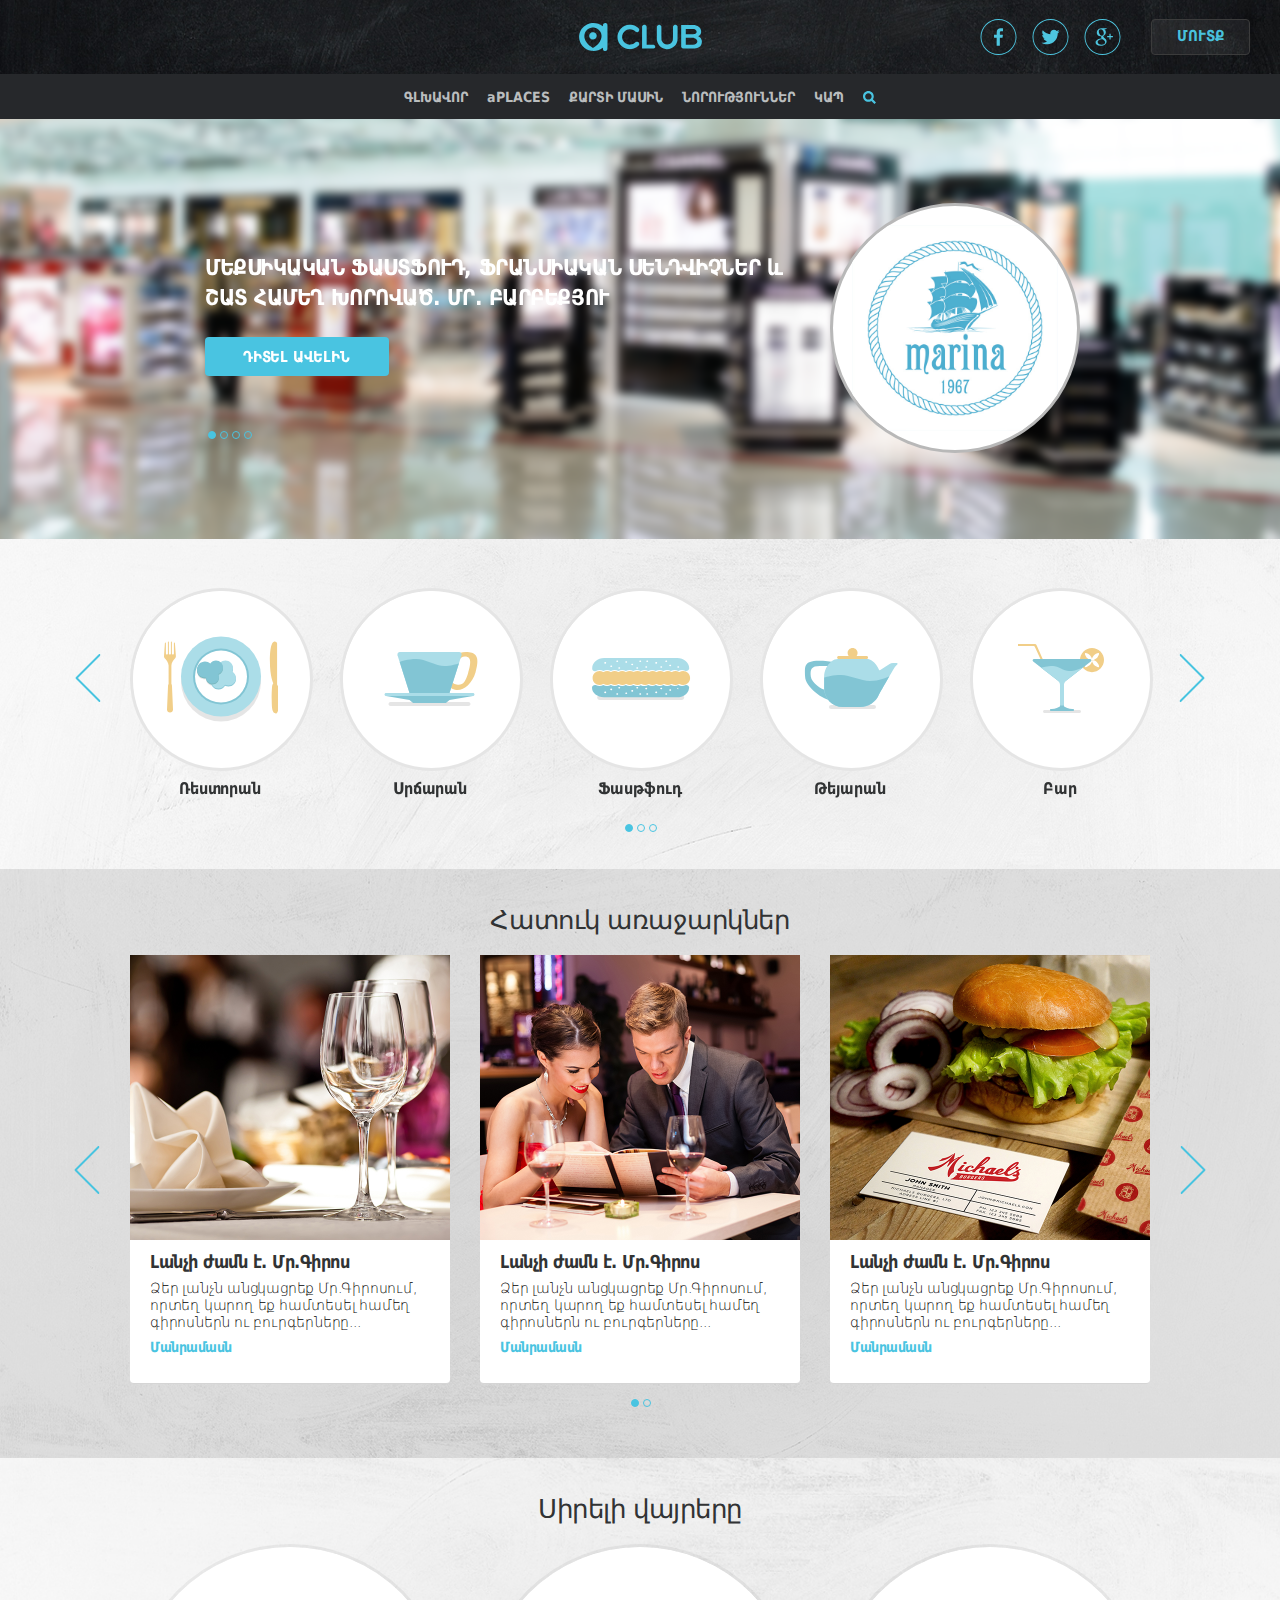
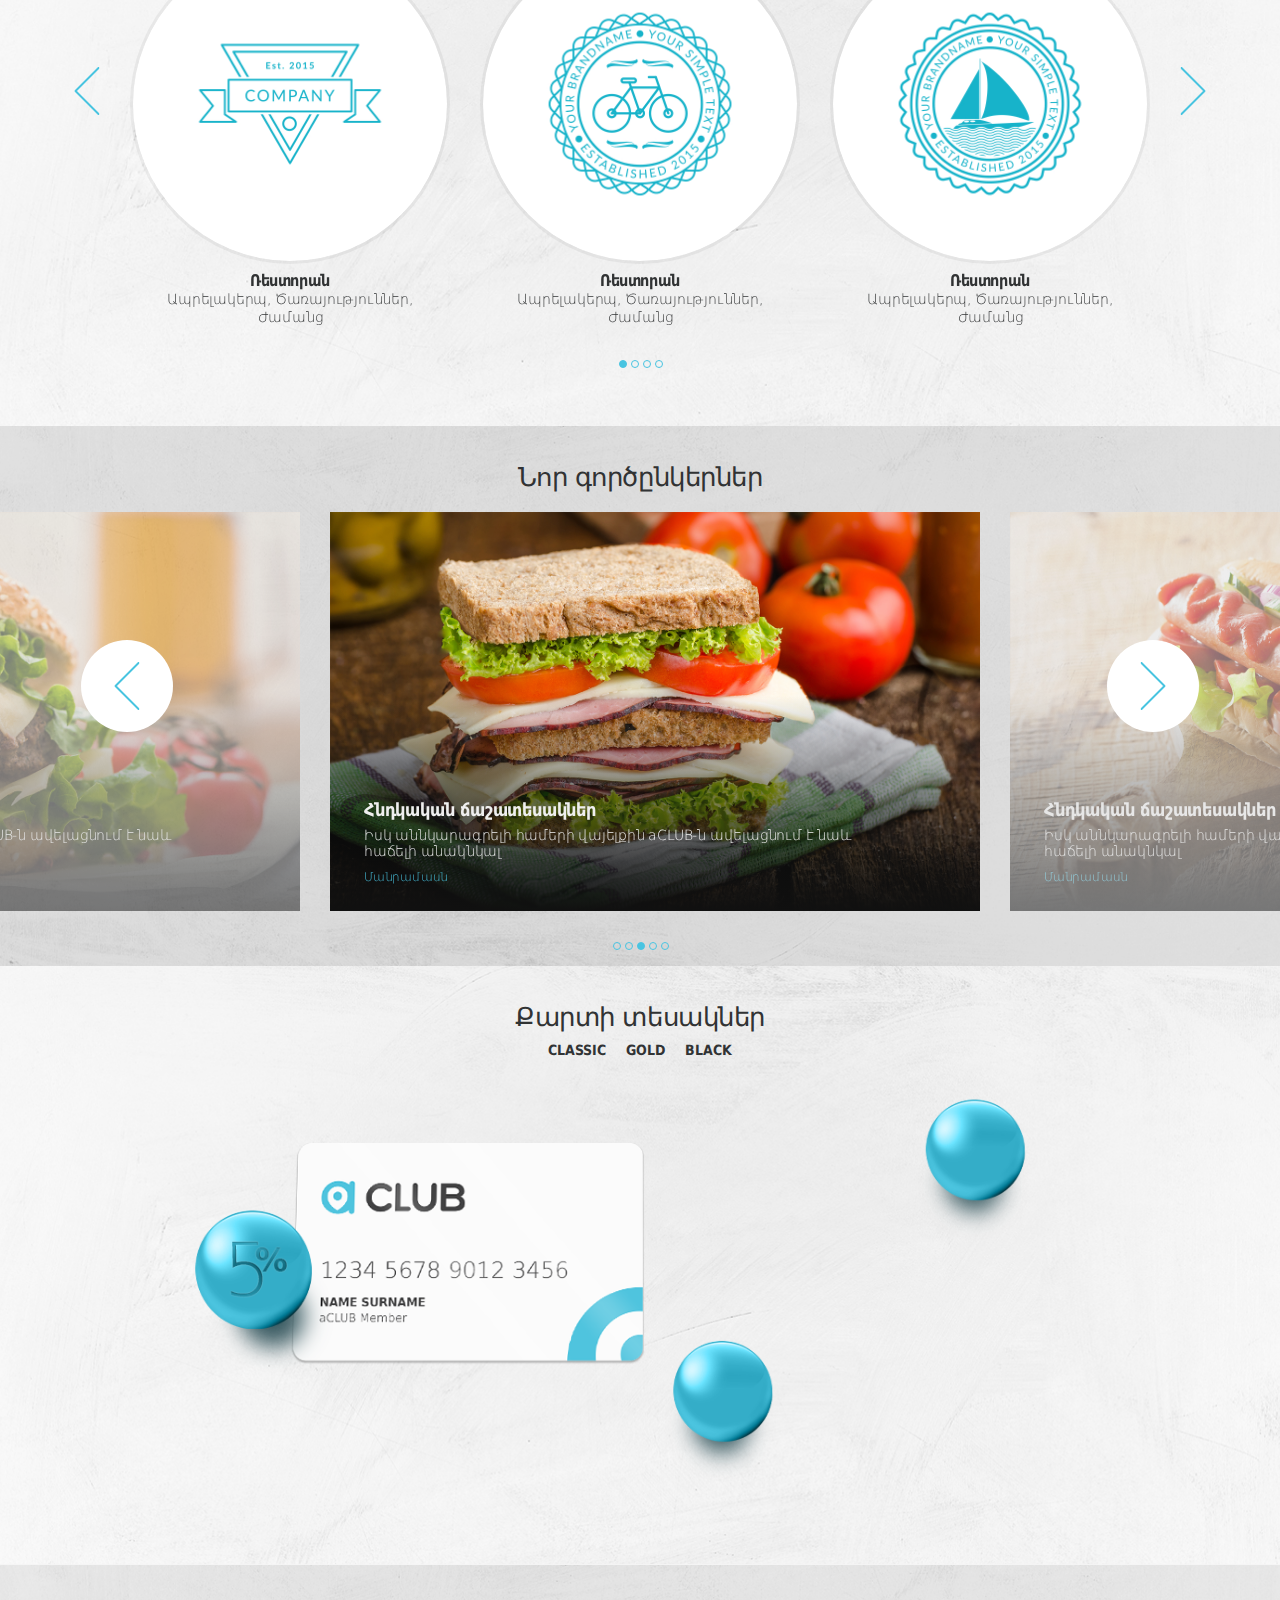
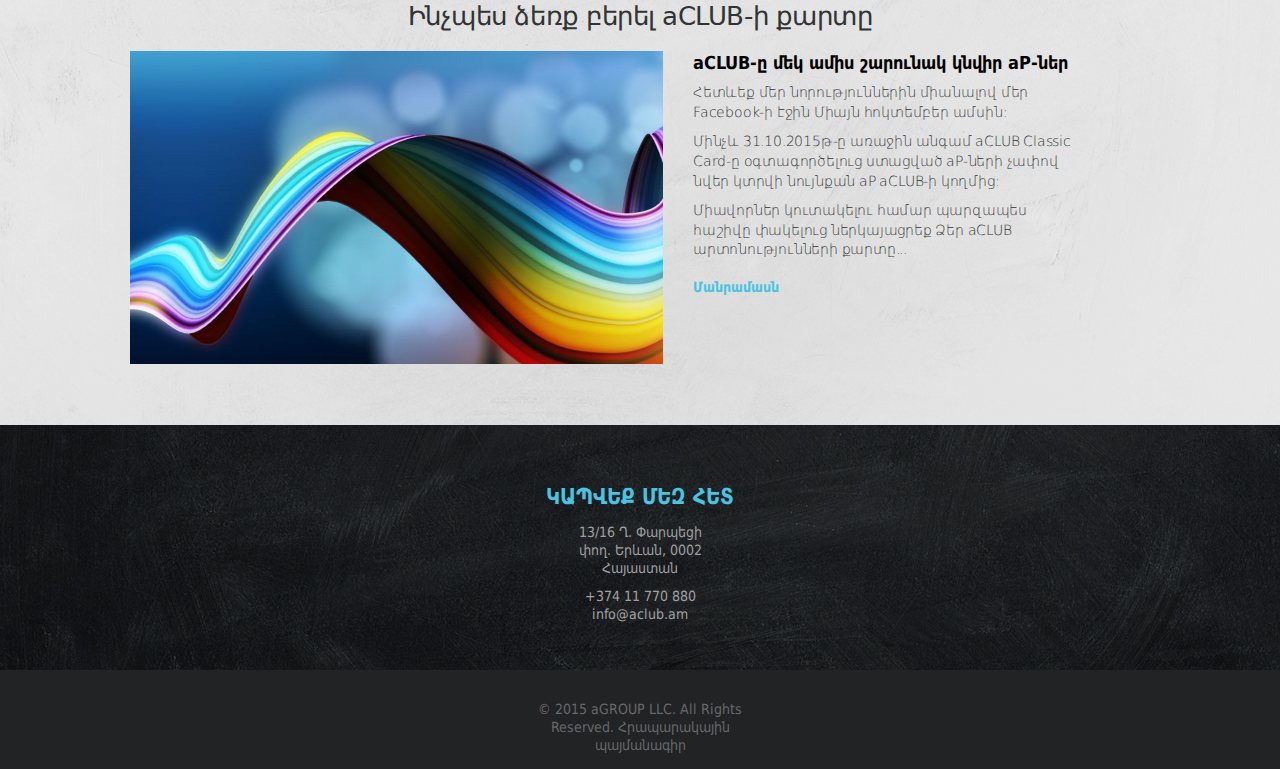
==== commit 26e99dda: "u" ====
--- a/index.html
+++ b/index.html
@@ -1305,7 +1305,7 @@
 													<div class="round-cell-decsr-pad">
 														<h2 class="round-title">
 															<a href="#" class="round-title-link">
-																Ռեստորան
+																Ռեստորան 
 															</a>
 														</h2>
 														<!-- round-cell-decsr-txt -->
--- a/app/css/style.min.css
+++ b/app/css/style.min.css
@@ -1 +1 @@
-.mCustomScrollbar{-ms-touch-action:none;touch-action:none}.mCustomScrollbar.mCS_no_scrollbar{-ms-touch-action:auto;touch-action:auto}.mCustomScrollBox{position:relative;overflow:hidden;height:100%;max-width:100%;outline:0;direction:ltr}.mCSB_container{overflow:hidden;width:auto;height:auto}.mCSB_inside>.mCSB_container{margin-right:30px}.mCSB_container.mCS_no_scrollbar_y.mCS_y_hidden{margin-right:0}.mCS-dir-rtl>.mCSB_inside>.mCSB_container{margin-right:0;margin-left:30px}.mCS-dir-rtl>.mCSB_inside>.mCSB_container.mCS_no_scrollbar_y.mCS_y_hidden{margin-left:0}.mCSB_scrollTools{position:absolute;width:16px;height:auto;left:auto;top:0;right:0;bottom:0}.mCSB_outside+.mCSB_scrollTools{right:-26px}.mCS-dir-rtl>.mCSB_inside>.mCSB_scrollTools,.mCS-dir-rtl>.mCSB_outside+.mCSB_scrollTools{right:auto;left:0}.mCS-dir-rtl>.mCSB_outside+.mCSB_scrollTools{left:-26px}.mCSB_scrollTools .mCSB_draggerContainer{position:absolute;top:0;left:0;bottom:0;right:0;height:auto}.mCSB_scrollTools a+.mCSB_draggerContainer{margin:20px 0}.mCSB_scrollTools .mCSB_draggerRail{width:2px;height:100%;margin:0 auto;-webkit-border-radius:16px;-moz-border-radius:16px;border-radius:16px}.mCSB_scrollTools .mCSB_dragger{cursor:pointer;width:100%;height:30px;z-index:1}.mCSB_scrollTools .mCSB_dragger .mCSB_dragger_bar{position:relative;width:4px;height:100%;margin:0 auto;-webkit-border-radius:16px;-moz-border-radius:16px;border-radius:16px;text-align:center}.mCSB_scrollTools_vertical.mCSB_scrollTools_onDrag_expand .mCSB_dragger.mCSB_dragger_onDrag_expanded .mCSB_dragger_bar,.mCSB_scrollTools_vertical.mCSB_scrollTools_onDrag_expand .mCSB_draggerContainer:hover .mCSB_dragger .mCSB_dragger_bar{width:12px}.mCSB_scrollTools_vertical.mCSB_scrollTools_onDrag_expand .mCSB_dragger.mCSB_dragger_onDrag_expanded+.mCSB_draggerRail,.mCSB_scrollTools_vertical.mCSB_scrollTools_onDrag_expand .mCSB_draggerContainer:hover .mCSB_draggerRail{width:8px}.mCSB_scrollTools .mCSB_buttonDown,.mCSB_scrollTools .mCSB_buttonUp{display:block;position:absolute;height:20px;width:100%;overflow:hidden;margin:0 auto;cursor:pointer}.mCSB_scrollTools .mCSB_buttonDown{bottom:0}.mCSB_horizontal.mCSB_inside>.mCSB_container{margin-right:0;margin-bottom:30px}.mCSB_horizontal.mCSB_outside>.mCSB_container{min-height:100%}.mCSB_horizontal>.mCSB_container.mCS_no_scrollbar_x.mCS_x_hidden{margin-bottom:0}.mCSB_scrollTools.mCSB_scrollTools_horizontal{width:auto;height:16px;top:auto;right:0;bottom:0;left:0}.mCustomScrollBox+.mCSB_scrollTools+.mCSB_scrollTools.mCSB_scrollTools_horizontal,.mCustomScrollBox+.mCSB_scrollTools.mCSB_scrollTools_horizontal{bottom:-26px}.mCSB_scrollTools.mCSB_scrollTools_horizontal a+.mCSB_draggerContainer{margin:0 20px}.mCSB_scrollTools.mCSB_scrollTools_horizontal .mCSB_draggerRail{width:100%;height:2px;margin:7px 0}.mCSB_scrollTools.mCSB_scrollTools_horizontal .mCSB_dragger{width:30px;height:100%;left:0}.mCSB_scrollTools.mCSB_scrollTools_horizontal .mCSB_dragger .mCSB_dragger_bar{width:100%;height:4px;margin:6px auto}.mCSB_scrollTools_horizontal.mCSB_scrollTools_onDrag_expand .mCSB_dragger.mCSB_dragger_onDrag_expanded .mCSB_dragger_bar,.mCSB_scrollTools_horizontal.mCSB_scrollTools_onDrag_expand .mCSB_draggerContainer:hover .mCSB_dragger .mCSB_dragger_bar{height:12px;margin:2px auto}.mCSB_scrollTools_horizontal.mCSB_scrollTools_onDrag_expand .mCSB_dragger.mCSB_dragger_onDrag_expanded+.mCSB_draggerRail,.mCSB_scrollTools_horizontal.mCSB_scrollTools_onDrag_expand .mCSB_draggerContainer:hover .mCSB_draggerRail{height:8px;margin:4px 0}.mCSB_scrollTools.mCSB_scrollTools_horizontal .mCSB_buttonLeft,.mCSB_scrollTools.mCSB_scrollTools_horizontal .mCSB_buttonRight{display:block;position:absolute;width:20px;height:100%;overflow:hidden;margin:0 auto;cursor:pointer}.mCSB_scrollTools.mCSB_scrollTools_horizontal .mCSB_buttonLeft{left:0}.mCSB_scrollTools.mCSB_scrollTools_horizontal .mCSB_buttonRight{right:0}.mCSB_container_wrapper{position:absolute;height:auto;width:auto;overflow:hidden;top:0;left:0;right:0;bottom:0;margin-right:30px;margin-bottom:30px}.mCSB_container_wrapper>.mCSB_container{padding-right:30px;padding-bottom:30px}.mCSB_vertical_horizontal>.mCSB_scrollTools.mCSB_scrollTools_vertical{bottom:20px}.mCSB_vertical_horizontal>.mCSB_scrollTools.mCSB_scrollTools_horizontal{right:20px}.mCSB_container_wrapper.mCS_no_scrollbar_x.mCS_x_hidden+.mCSB_scrollTools.mCSB_scrollTools_vertical{bottom:0}.mCS-dir-rtl>.mCustomScrollBox.mCSB_vertical_horizontal.mCSB_inside>.mCSB_scrollTools.mCSB_scrollTools_horizontal,.mCSB_container_wrapper.mCS_no_scrollbar_y.mCS_y_hidden+.mCSB_scrollTools~.mCSB_scrollTools.mCSB_scrollTools_horizontal{right:0}.mCS-dir-rtl>.mCustomScrollBox.mCSB_vertical_horizontal.mCSB_inside>.mCSB_scrollTools.mCSB_scrollTools_horizontal{left:20px}.mCS-dir-rtl>.mCustomScrollBox.mCSB_vertical_horizontal.mCSB_inside>.mCSB_container_wrapper.mCS_no_scrollbar_y.mCS_y_hidden+.mCSB_scrollTools~.mCSB_scrollTools.mCSB_scrollTools_horizontal{left:0}.mCS-dir-rtl>.mCSB_inside>.mCSB_container_wrapper{margin-right:0;margin-left:30px}.mCSB_container_wrapper.mCS_no_scrollbar_y.mCS_y_hidden>.mCSB_container{padding-right:0;-webkit-box-sizing:border-box;-moz-box-sizing:border-box;box-sizing:border-box}.mCSB_container_wrapper.mCS_no_scrollbar_x.mCS_x_hidden>.mCSB_container{padding-bottom:0;-webkit-box-sizing:border-box;-moz-box-sizing:border-box;box-sizing:border-box}.mCustomScrollBox.mCSB_vertical_horizontal.mCSB_inside>.mCSB_container_wrapper.mCS_no_scrollbar_y.mCS_y_hidden{margin-right:0;margin-left:0}.mCustomScrollBox.mCSB_vertical_horizontal.mCSB_inside>.mCSB_container_wrapper.mCS_no_scrollbar_x.mCS_x_hidden{margin-bottom:0}.mCSB_scrollTools,.mCSB_scrollTools .mCSB_buttonDown,.mCSB_scrollTools .mCSB_buttonLeft,.mCSB_scrollTools .mCSB_buttonRight,.mCSB_scrollTools .mCSB_buttonUp,.mCSB_scrollTools .mCSB_dragger .mCSB_dragger_bar{-webkit-transition:opacity .2s ease-in-out,background-color .2s ease-in-out;-moz-transition:opacity .2s ease-in-out,background-color .2s ease-in-out;-o-transition:opacity .2s ease-in-out,background-color .2s ease-in-out;transition:opacity .2s ease-in-out,background-color .2s ease-in-out}.mCSB_scrollTools_horizontal.mCSB_scrollTools_onDrag_expand .mCSB_draggerRail,.mCSB_scrollTools_horizontal.mCSB_scrollTools_onDrag_expand .mCSB_dragger_bar,.mCSB_scrollTools_vertical.mCSB_scrollTools_onDrag_expand .mCSB_draggerRail,.mCSB_scrollTools_vertical.mCSB_scrollTools_onDrag_expand .mCSB_dragger_bar{-webkit-transition:width .2s ease-out .2s,height .2s ease-out .2s,margin-left .2s ease-out .2s,margin-right .2s ease-out .2s,margin-top .2s ease-out .2s,margin-bottom .2s ease-out .2s,opacity .2s ease-in-out,background-color .2s ease-in-out;-moz-transition:width .2s ease-out .2s,height .2s ease-out .2s,margin-left .2s ease-out .2s,margin-right .2s ease-out .2s,margin-top .2s ease-out .2s,margin-bottom .2s ease-out .2s,opacity .2s ease-in-out,background-color .2s ease-in-out;-o-transition:width .2s ease-out .2s,height .2s ease-out .2s,margin-left .2s ease-out .2s,margin-right .2s ease-out .2s,margin-top .2s ease-out .2s,margin-bottom .2s ease-out .2s,opacity .2s ease-in-out,background-color .2s ease-in-out;transition:width .2s ease-out .2s,height .2s ease-out .2s,margin-left .2s ease-out .2s,margin-right .2s ease-out .2s,margin-top .2s ease-out .2s,margin-bottom .2s ease-out .2s,opacity .2s ease-in-out,background-color .2s ease-in-out}.mCSB_scrollTools{opacity:.75;filter:"alpha(opacity=75)";-ms-filter:"alpha(opacity=75)"}.mCS-autoHide>.mCustomScrollBox>.mCSB_scrollTools,.mCS-autoHide>.mCustomScrollBox~.mCSB_scrollTools{opacity:0;filter:"alpha(opacity=0)";-ms-filter:"alpha(opacity=0)"}.mCS-autoHide:hover>.mCustomScrollBox>.mCSB_scrollTools,.mCS-autoHide:hover>.mCustomScrollBox~.mCSB_scrollTools,.mCustomScrollBox:hover>.mCSB_scrollTools,.mCustomScrollBox:hover~.mCSB_scrollTools,.mCustomScrollbar>.mCustomScrollBox>.mCSB_scrollTools.mCSB_scrollTools_onDrag,.mCustomScrollbar>.mCustomScrollBox~.mCSB_scrollTools.mCSB_scrollTools_onDrag{opacity:1;filter:"alpha(opacity=100)";-ms-filter:"alpha(opacity=100)"}.mCSB_scrollTools .mCSB_draggerRail{background-color:#000;background-color:rgba(0,0,0,.4);filter:"alpha(opacity=40)";-ms-filter:"alpha(opacity=40)"}.mCSB_scrollTools .mCSB_dragger .mCSB_dragger_bar{background-color:#fff;background-color:rgba(255,255,255,.75);filter:"alpha(opacity=75)";-ms-filter:"alpha(opacity=75)"}.mCSB_scrollTools .mCSB_dragger:hover .mCSB_dragger_bar{background-color:#fff;background-color:rgba(255,255,255,.85);filter:"alpha(opacity=85)";-ms-filter:"alpha(opacity=85)"}.mCSB_scrollTools .mCSB_dragger.mCSB_dragger_onDrag .mCSB_dragger_bar,.mCSB_scrollTools .mCSB_dragger:active .mCSB_dragger_bar{background-color:#fff;background-color:rgba(255,255,255,.9);filter:"alpha(opacity=90)";-ms-filter:"alpha(opacity=90)"}.mCSB_scrollTools .mCSB_buttonDown,.mCSB_scrollTools .mCSB_buttonLeft,.mCSB_scrollTools .mCSB_buttonRight,.mCSB_scrollTools .mCSB_buttonUp{background-image:url(../img/mCSB_buttons.png);background-repeat:no-repeat;opacity:.4;filter:"alpha(opacity=40)";-ms-filter:"alpha(opacity=40)"}.mCSB_scrollTools .mCSB_buttonUp{background-position:0 0}.mCSB_scrollTools .mCSB_buttonDown{background-position:0 -20px}.mCSB_scrollTools .mCSB_buttonLeft{background-position:0 -40px}.mCSB_scrollTools .mCSB_buttonRight{background-position:0 -56px}.mCSB_scrollTools .mCSB_buttonDown:hover,.mCSB_scrollTools .mCSB_buttonLeft:hover,.mCSB_scrollTools .mCSB_buttonRight:hover,.mCSB_scrollTools .mCSB_buttonUp:hover{opacity:.75;filter:"alpha(opacity=75)";-ms-filter:"alpha(opacity=75)"}.mCSB_scrollTools .mCSB_buttonDown:active,.mCSB_scrollTools .mCSB_buttonLeft:active,.mCSB_scrollTools .mCSB_buttonRight:active,.mCSB_scrollTools .mCSB_buttonUp:active{opacity:.9;filter:"alpha(opacity=90)";-ms-filter:"alpha(opacity=90)"}.mCS-dark.mCSB_scrollTools .mCSB_draggerRail{background-color:#000;background-color:rgba(0,0,0,.15)}.mCS-dark.mCSB_scrollTools .mCSB_dragger .mCSB_dragger_bar{background-color:#000;background-color:rgba(0,0,0,.75)}.mCS-dark.mCSB_scrollTools .mCSB_dragger:hover .mCSB_dragger_bar{background-color:rgba(0,0,0,.85)}.mCS-dark.mCSB_scrollTools .mCSB_dragger.mCSB_dragger_onDrag .mCSB_dragger_bar,.mCS-dark.mCSB_scrollTools .mCSB_dragger:active .mCSB_dragger_bar{background-color:rgba(0,0,0,.9)}.mCS-dark.mCSB_scrollTools .mCSB_buttonUp{background-position:-80px 0}.mCS-dark.mCSB_scrollTools .mCSB_buttonDown{background-position:-80px -20px}.mCS-dark.mCSB_scrollTools .mCSB_buttonLeft{background-position:-80px -40px}.mCS-dark.mCSB_scrollTools .mCSB_buttonRight{background-position:-80px -56px}.mCS-dark-2.mCSB_scrollTools .mCSB_draggerRail,.mCS-light-2.mCSB_scrollTools .mCSB_draggerRail{width:4px;background-color:#fff;background-color:rgba(255,255,255,.1);-webkit-border-radius:1px;-moz-border-radius:1px;border-radius:1px}.mCS-dark-2.mCSB_scrollTools .mCSB_dragger .mCSB_dragger_bar,.mCS-light-2.mCSB_scrollTools .mCSB_dragger .mCSB_dragger_bar{width:4px;background-color:#fff;background-color:rgba(255,255,255,.75);-webkit-border-radius:1px;-moz-border-radius:1px;border-radius:1px}.mCS-dark-2.mCSB_scrollTools_horizontal .mCSB_dragger .mCSB_dragger_bar,.mCS-dark-2.mCSB_scrollTools_horizontal .mCSB_draggerRail,.mCS-light-2.mCSB_scrollTools_horizontal .mCSB_dragger .mCSB_dragger_bar,.mCS-light-2.mCSB_scrollTools_horizontal .mCSB_draggerRail{width:100%;height:4px;margin:6px auto}.mCS-light-2.mCSB_scrollTools .mCSB_dragger:hover .mCSB_dragger_bar{background-color:#fff;background-color:rgba(255,255,255,.85)}.mCS-light-2.mCSB_scrollTools .mCSB_dragger.mCSB_dragger_onDrag .mCSB_dragger_bar,.mCS-light-2.mCSB_scrollTools .mCSB_dragger:active .mCSB_dragger_bar{background-color:#fff;background-color:rgba(255,255,255,.9)}.mCS-light-2.mCSB_scrollTools .mCSB_buttonUp{background-position:-32px 0}.mCS-light-2.mCSB_scrollTools .mCSB_buttonDown{background-position:-32px -20px}.mCS-light-2.mCSB_scrollTools .mCSB_buttonLeft{background-position:-40px -40px}.mCS-light-2.mCSB_scrollTools .mCSB_buttonRight{background-position:-40px -56px}.mCS-dark-2.mCSB_scrollTools .mCSB_draggerRail{background-color:#000;background-color:rgba(0,0,0,.1);-webkit-border-radius:1px;-moz-border-radius:1px;border-radius:1px}.mCS-dark-2.mCSB_scrollTools .mCSB_dragger .mCSB_dragger_bar{background-color:#000;background-color:rgba(0,0,0,.75);-webkit-border-radius:1px;-moz-border-radius:1px;border-radius:1px}.mCS-dark-2.mCSB_scrollTools .mCSB_dragger:hover .mCSB_dragger_bar{background-color:#000;background-color:rgba(0,0,0,.85)}.mCS-dark-2.mCSB_scrollTools .mCSB_dragger.mCSB_dragger_onDrag .mCSB_dragger_bar,.mCS-dark-2.mCSB_scrollTools .mCSB_dragger:active .mCSB_dragger_bar{background-color:#000;background-color:rgba(0,0,0,.9)}.mCS-dark-2.mCSB_scrollTools .mCSB_buttonUp{background-position:-112px 0}.mCS-dark-2.mCSB_scrollTools .mCSB_buttonDown{background-position:-112px -20px}.mCS-dark-2.mCSB_scrollTools .mCSB_buttonLeft{background-position:-120px -40px}.mCS-dark-2.mCSB_scrollTools .mCSB_buttonRight{background-position:-120px -56px}.mCS-dark-thick.mCSB_scrollTools .mCSB_draggerRail,.mCS-light-thick.mCSB_scrollTools .mCSB_draggerRail{width:4px;background-color:#fff;background-color:rgba(255,255,255,.1);-webkit-border-radius:2px;-moz-border-radius:2px;border-radius:2px}.mCS-dark-thick.mCSB_scrollTools .mCSB_dragger .mCSB_dragger_bar,.mCS-light-thick.mCSB_scrollTools .mCSB_dragger .mCSB_dragger_bar{width:6px;background-color:#fff;background-color:rgba(255,255,255,.75);-webkit-border-radius:2px;-moz-border-radius:2px;border-radius:2px}.mCS-dark-thick.mCSB_scrollTools_horizontal .mCSB_draggerRail,.mCS-light-thick.mCSB_scrollTools_horizontal .mCSB_draggerRail{width:100%;height:4px;margin:6px 0}.mCS-dark-thick.mCSB_scrollTools_horizontal .mCSB_dragger .mCSB_dragger_bar,.mCS-light-thick.mCSB_scrollTools_horizontal .mCSB_dragger .mCSB_dragger_bar{width:100%;height:6px;margin:5px auto}.mCS-light-thick.mCSB_scrollTools .mCSB_dragger:hover .mCSB_dragger_bar{background-color:#fff;background-color:rgba(255,255,255,.85)}.mCS-light-thick.mCSB_scrollTools .mCSB_dragger.mCSB_dragger_onDrag .mCSB_dragger_bar,.mCS-light-thick.mCSB_scrollTools .mCSB_dragger:active .mCSB_dragger_bar{background-color:#fff;background-color:rgba(255,255,255,.9)}.mCS-light-thick.mCSB_scrollTools .mCSB_buttonUp{background-position:-16px 0}.mCS-light-thick.mCSB_scrollTools .mCSB_buttonDown{background-position:-16px -20px}.mCS-light-thick.mCSB_scrollTools .mCSB_buttonLeft{background-position:-20px -40px}.mCS-light-thick.mCSB_scrollTools .mCSB_buttonRight{background-position:-20px -56px}.mCS-dark-thick.mCSB_scrollTools .mCSB_draggerRail{background-color:#000;background-color:rgba(0,0,0,.1);-webkit-border-radius:2px;-moz-border-radius:2px;border-radius:2px}.mCS-dark-thick.mCSB_scrollTools .mCSB_dragger .mCSB_dragger_bar{background-color:#000;background-color:rgba(0,0,0,.75);-webkit-border-radius:2px;-moz-border-radius:2px;border-radius:2px}.mCS-dark-thick.mCSB_scrollTools .mCSB_dragger:hover .mCSB_dragger_bar{background-color:#000;background-color:rgba(0,0,0,.85)}.mCS-dark-thick.mCSB_scrollTools .mCSB_dragger.mCSB_dragger_onDrag .mCSB_dragger_bar,.mCS-dark-thick.mCSB_scrollTools .mCSB_dragger:active .mCSB_dragger_bar{background-color:#000;background-color:rgba(0,0,0,.9)}.mCS-dark-thick.mCSB_scrollTools .mCSB_buttonUp{background-position:-96px 0}.mCS-dark-thick.mCSB_scrollTools .mCSB_buttonDown{background-position:-96px -20px}.mCS-dark-thick.mCSB_scrollTools .mCSB_buttonLeft{background-position:-100px -40px}.mCS-dark-thick.mCSB_scrollTools .mCSB_buttonRight{background-position:-100px -56px}.mCS-light-thin.mCSB_scrollTools .mCSB_draggerRail{background-color:#fff;background-color:rgba(255,255,255,.1)}.mCS-dark-thin.mCSB_scrollTools .mCSB_dragger .mCSB_dragger_bar,.mCS-light-thin.mCSB_scrollTools .mCSB_dragger .mCSB_dragger_bar{width:2px}.mCS-dark-thin.mCSB_scrollTools_horizontal .mCSB_draggerRail,.mCS-light-thin.mCSB_scrollTools_horizontal .mCSB_draggerRail{width:100%}.mCS-dark-thin.mCSB_scrollTools_horizontal .mCSB_dragger .mCSB_dragger_bar,.mCS-light-thin.mCSB_scrollTools_horizontal .mCSB_dragger .mCSB_dragger_bar{width:100%;height:2px;margin:7px auto}.mCS-dark-thin.mCSB_scrollTools .mCSB_draggerRail{background-color:#000;background-color:rgba(0,0,0,.15)}.mCS-dark-thin.mCSB_scrollTools .mCSB_dragger .mCSB_dragger_bar{background-color:#000;background-color:rgba(0,0,0,.75)}.mCS-dark-thin.mCSB_scrollTools .mCSB_dragger:hover .mCSB_dragger_bar{background-color:#000;background-color:rgba(0,0,0,.85)}.mCS-dark-thin.mCSB_scrollTools .mCSB_dragger.mCSB_dragger_onDrag .mCSB_dragger_bar,.mCS-dark-thin.mCSB_scrollTools .mCSB_dragger:active .mCSB_dragger_bar{background-color:#000;background-color:rgba(0,0,0,.9)}.mCS-dark-thin.mCSB_scrollTools .mCSB_buttonUp{background-position:-80px 0}.mCS-dark-thin.mCSB_scrollTools .mCSB_buttonDown{background-position:-80px -20px}.mCS-dark-thin.mCSB_scrollTools .mCSB_buttonLeft{background-position:-80px -40px}.mCS-dark-thin.mCSB_scrollTools .mCSB_buttonRight{background-position:-80px -56px}.mCS-rounded.mCSB_scrollTools .mCSB_draggerRail{background-color:#fff;background-color:rgba(255,255,255,.15)}.mCS-rounded-dark.mCSB_scrollTools .mCSB_dragger,.mCS-rounded-dots-dark.mCSB_scrollTools .mCSB_dragger,.mCS-rounded-dots.mCSB_scrollTools .mCSB_dragger,.mCS-rounded.mCSB_scrollTools .mCSB_dragger{height:14px}.mCS-rounded-dark.mCSB_scrollTools .mCSB_dragger .mCSB_dragger_bar,.mCS-rounded-dots-dark.mCSB_scrollTools .mCSB_dragger .mCSB_dragger_bar,.mCS-rounded-dots.mCSB_scrollTools .mCSB_dragger .mCSB_dragger_bar,.mCS-rounded.mCSB_scrollTools .mCSB_dragger .mCSB_dragger_bar{width:14px;margin:0 1px}.mCS-rounded-dark.mCSB_scrollTools_horizontal .mCSB_dragger,.mCS-rounded-dots-dark.mCSB_scrollTools_horizontal .mCSB_dragger,.mCS-rounded-dots.mCSB_scrollTools_horizontal .mCSB_dragger,.mCS-rounded.mCSB_scrollTools_horizontal .mCSB_dragger{width:14px}.mCS-rounded-dark.mCSB_scrollTools_horizontal .mCSB_dragger .mCSB_dragger_bar,.mCS-rounded-dots-dark.mCSB_scrollTools_horizontal .mCSB_dragger .mCSB_dragger_bar,.mCS-rounded-dots.mCSB_scrollTools_horizontal .mCSB_dragger .mCSB_dragger_bar,.mCS-rounded.mCSB_scrollTools_horizontal .mCSB_dragger .mCSB_dragger_bar{height:14px;margin:1px 0}.mCS-rounded-dark.mCSB_scrollTools_vertical.mCSB_scrollTools_onDrag_expand .mCSB_dragger.mCSB_dragger_onDrag_expanded .mCSB_dragger_bar,.mCS-rounded-dark.mCSB_scrollTools_vertical.mCSB_scrollTools_onDrag_expand .mCSB_draggerContainer:hover .mCSB_dragger .mCSB_dragger_bar,.mCS-rounded.mCSB_scrollTools_vertical.mCSB_scrollTools_onDrag_expand .mCSB_dragger.mCSB_dragger_onDrag_expanded .mCSB_dragger_bar,.mCS-rounded.mCSB_scrollTools_vertical.mCSB_scrollTools_onDrag_expand .mCSB_draggerContainer:hover .mCSB_dragger .mCSB_dragger_bar{width:16px;height:16px;margin:-1px 0}.mCS-rounded-dark.mCSB_scrollTools_vertical.mCSB_scrollTools_onDrag_expand .mCSB_dragger.mCSB_dragger_onDrag_expanded+.mCSB_draggerRail,.mCS-rounded-dark.mCSB_scrollTools_vertical.mCSB_scrollTools_onDrag_expand .mCSB_draggerContainer:hover .mCSB_draggerRail,.mCS-rounded.mCSB_scrollTools_vertical.mCSB_scrollTools_onDrag_expand .mCSB_dragger.mCSB_dragger_onDrag_expanded+.mCSB_draggerRail,.mCS-rounded.mCSB_scrollTools_vertical.mCSB_scrollTools_onDrag_expand .mCSB_draggerContainer:hover .mCSB_draggerRail{width:4px}.mCS-rounded-dark.mCSB_scrollTools_horizontal.mCSB_scrollTools_onDrag_expand .mCSB_dragger.mCSB_dragger_onDrag_expanded .mCSB_dragger_bar,.mCS-rounded-dark.mCSB_scrollTools_horizontal.mCSB_scrollTools_onDrag_expand .mCSB_draggerContainer:hover .mCSB_dragger .mCSB_dragger_bar,.mCS-rounded.mCSB_scrollTools_horizontal.mCSB_scrollTools_onDrag_expand .mCSB_dragger.mCSB_dragger_onDrag_expanded .mCSB_dragger_bar,.mCS-rounded.mCSB_scrollTools_horizontal.mCSB_scrollTools_onDrag_expand .mCSB_draggerContainer:hover .mCSB_dragger .mCSB_dragger_bar{height:16px;width:16px;margin:0 -1px}.mCS-rounded-dark.mCSB_scrollTools_horizontal.mCSB_scrollTools_onDrag_expand .mCSB_dragger.mCSB_dragger_onDrag_expanded+.mCSB_draggerRail,.mCS-rounded-dark.mCSB_scrollTools_horizontal.mCSB_scrollTools_onDrag_expand .mCSB_draggerContainer:hover .mCSB_draggerRail,.mCS-rounded.mCSB_scrollTools_horizontal.mCSB_scrollTools_onDrag_expand .mCSB_dragger.mCSB_dragger_onDrag_expanded+.mCSB_draggerRail,.mCS-rounded.mCSB_scrollTools_horizontal.mCSB_scrollTools_onDrag_expand .mCSB_draggerContainer:hover .mCSB_draggerRail{height:4px;margin:6px 0}.mCS-rounded.mCSB_scrollTools .mCSB_buttonUp{background-position:0 -72px}.mCS-rounded.mCSB_scrollTools .mCSB_buttonDown{background-position:0 -92px}.mCS-rounded.mCSB_scrollTools .mCSB_buttonLeft{background-position:0 -112px}.mCS-rounded.mCSB_scrollTools .mCSB_buttonRight{background-position:0 -128px}.mCS-rounded-dark.mCSB_scrollTools .mCSB_dragger .mCSB_dragger_bar,.mCS-rounded-dots-dark.mCSB_scrollTools .mCSB_dragger .mCSB_dragger_bar{background-color:#000;background-color:rgba(0,0,0,.75)}.mCS-rounded-dark.mCSB_scrollTools .mCSB_draggerRail{background-color:#000;background-color:rgba(0,0,0,.15)}.mCS-rounded-dark.mCSB_scrollTools .mCSB_dragger:hover .mCSB_dragger_bar,.mCS-rounded-dots-dark.mCSB_scrollTools .mCSB_dragger:hover .mCSB_dragger_bar{background-color:#000;background-color:rgba(0,0,0,.85)}.mCS-rounded-dark.mCSB_scrollTools .mCSB_dragger.mCSB_dragger_onDrag .mCSB_dragger_bar,.mCS-rounded-dark.mCSB_scrollTools .mCSB_dragger:active .mCSB_dragger_bar,.mCS-rounded-dots-dark.mCSB_scrollTools .mCSB_dragger.mCSB_dragger_onDrag .mCSB_dragger_bar,.mCS-rounded-dots-dark.mCSB_scrollTools .mCSB_dragger:active .mCSB_dragger_bar{background-color:#000;background-color:rgba(0,0,0,.9)}.mCS-rounded-dark.mCSB_scrollTools .mCSB_buttonUp{background-position:-80px -72px}.mCS-rounded-dark.mCSB_scrollTools .mCSB_buttonDown{background-position:-80px -92px}.mCS-rounded-dark.mCSB_scrollTools .mCSB_buttonLeft{background-position:-80px -112px}.mCS-rounded-dark.mCSB_scrollTools .mCSB_buttonRight{background-position:-80px -128px}.mCS-rounded-dots-dark.mCSB_scrollTools_vertical .mCSB_draggerRail,.mCS-rounded-dots.mCSB_scrollTools_vertical .mCSB_draggerRail{width:4px}.mCS-rounded-dots-dark.mCSB_scrollTools .mCSB_draggerRail,.mCS-rounded-dots-dark.mCSB_scrollTools_horizontal .mCSB_draggerRail,.mCS-rounded-dots.mCSB_scrollTools .mCSB_draggerRail,.mCS-rounded-dots.mCSB_scrollTools_horizontal .mCSB_draggerRail{background-color:transparent;background-position:center}.mCS-rounded-dots-dark.mCSB_scrollTools .mCSB_draggerRail,.mCS-rounded-dots.mCSB_scrollTools .mCSB_draggerRail{background-image:url([data-uri]);background-repeat:repeat-y;opacity:.3;filter:"alpha(opacity=30)";-ms-filter:"alpha(opacity=30)"}.mCS-rounded-dots-dark.mCSB_scrollTools_horizontal .mCSB_draggerRail,.mCS-rounded-dots.mCSB_scrollTools_horizontal .mCSB_draggerRail{height:4px;margin:6px 0;background-repeat:repeat-x}.mCS-rounded-dots.mCSB_scrollTools .mCSB_buttonUp{background-position:-16px -72px}.mCS-rounded-dots.mCSB_scrollTools .mCSB_buttonDown{background-position:-16px -92px}.mCS-rounded-dots.mCSB_scrollTools .mCSB_buttonLeft{background-position:-20px -112px}.mCS-rounded-dots.mCSB_scrollTools .mCSB_buttonRight{background-position:-20px -128px}.mCS-rounded-dots-dark.mCSB_scrollTools .mCSB_draggerRail{background-image:url([data-uri])}.mCS-rounded-dots-dark.mCSB_scrollTools .mCSB_buttonUp{background-position:-96px -72px}.mCS-rounded-dots-dark.mCSB_scrollTools .mCSB_buttonDown{background-position:-96px -92px}.mCS-rounded-dots-dark.mCSB_scrollTools .mCSB_buttonLeft{background-position:-100px -112px}.mCS-rounded-dots-dark.mCSB_scrollTools .mCSB_buttonRight{background-position:-100px -128px}.mCS-3d-dark.mCSB_scrollTools .mCSB_dragger .mCSB_dragger_bar,.mCS-3d-thick-dark.mCSB_scrollTools .mCSB_dragger .mCSB_dragger_bar,.mCS-3d-thick.mCSB_scrollTools .mCSB_dragger .mCSB_dragger_bar,.mCS-3d.mCSB_scrollTools .mCSB_dragger .mCSB_dragger_bar{background-repeat:repeat-y;background-image:-moz-linear-gradient(left,rgba(255,255,255,.5) 0,rgba(255,255,255,0) 100%);background-image:-webkit-gradient(linear,left top,right top,color-stop(0%,rgba(255,255,255,.5)),color-stop(100%,rgba(255,255,255,0)));background-image:-webkit-linear-gradient(left,rgba(255,255,255,.5) 0,rgba(255,255,255,0) 100%);background-image:-o-linear-gradient(left,rgba(255,255,255,.5) 0,rgba(255,255,255,0) 100%);background-image:-ms-linear-gradient(left,rgba(255,255,255,.5) 0,rgba(255,255,255,0) 100%);background-image:linear-gradient(to right,rgba(255,255,255,.5) 0,rgba(255,255,255,0) 100%)}.mCS-3d-dark.mCSB_scrollTools_horizontal .mCSB_dragger .mCSB_dragger_bar,.mCS-3d-thick-dark.mCSB_scrollTools_horizontal .mCSB_dragger .mCSB_dragger_bar,.mCS-3d-thick.mCSB_scrollTools_horizontal .mCSB_dragger .mCSB_dragger_bar,.mCS-3d.mCSB_scrollTools_horizontal .mCSB_dragger .mCSB_dragger_bar{background-repeat:repeat-x;background-image:-moz-linear-gradient(top,rgba(255,255,255,.5) 0,rgba(255,255,255,0) 100%);background-image:-webkit-gradient(linear,left top,left bottom,color-stop(0%,rgba(255,255,255,.5)),color-stop(100%,rgba(255,255,255,0)));background-image:-webkit-linear-gradient(top,rgba(255,255,255,.5) 0,rgba(255,255,255,0) 100%);background-image:-o-linear-gradient(top,rgba(255,255,255,.5) 0,rgba(255,255,255,0) 100%);background-image:-ms-linear-gradient(top,rgba(255,255,255,.5) 0,rgba(255,255,255,0) 100%);background-image:linear-gradient(to bottom,rgba(255,255,255,.5) 0,rgba(255,255,255,0) 100%)}.mCS-3d-dark.mCSB_scrollTools_vertical .mCSB_dragger,.mCS-3d.mCSB_scrollTools_vertical .mCSB_dragger{height:70px}.mCS-3d-dark.mCSB_scrollTools_horizontal .mCSB_dragger,.mCS-3d.mCSB_scrollTools_horizontal .mCSB_dragger{width:70px}.mCS-3d-dark.mCSB_scrollTools,.mCS-3d.mCSB_scrollTools{opacity:1;filter:"alpha(opacity=30)";-ms-filter:"alpha(opacity=30)"}.mCS-3d-dark.mCSB_scrollTools .mCSB_dragger .mCSB_dragger_bar,.mCS-3d-dark.mCSB_scrollTools .mCSB_draggerRail,.mCS-3d.mCSB_scrollTools .mCSB_dragger .mCSB_dragger_bar,.mCS-3d.mCSB_scrollTools .mCSB_draggerRail{-webkit-border-radius:16px;-moz-border-radius:16px;border-radius:16px}.mCS-3d-dark.mCSB_scrollTools .mCSB_draggerRail,.mCS-3d.mCSB_scrollTools .mCSB_draggerRail{width:8px;background-color:#000;background-color:rgba(0,0,0,.2);box-shadow:inset 1px 0 1px rgba(0,0,0,.5),inset -1px 0 1px rgba(255,255,255,.2)}.mCS-3d-dark.mCSB_scrollTools .mCSB_dragger .mCSB_dragger_bar,.mCS-3d-dark.mCSB_scrollTools .mCSB_dragger.mCSB_dragger_onDrag .mCSB_dragger_bar,.mCS-3d-dark.mCSB_scrollTools .mCSB_dragger:active .mCSB_dragger_bar,.mCS-3d-dark.mCSB_scrollTools .mCSB_dragger:hover .mCSB_dragger_bar,.mCS-3d.mCSB_scrollTools .mCSB_dragger .mCSB_dragger_bar,.mCS-3d.mCSB_scrollTools .mCSB_dragger.mCSB_dragger_onDrag .mCSB_dragger_bar,.mCS-3d.mCSB_scrollTools .mCSB_dragger:active .mCSB_dragger_bar,.mCS-3d.mCSB_scrollTools .mCSB_dragger:hover .mCSB_dragger_bar{background-color:#555}.mCS-3d-dark.mCSB_scrollTools .mCSB_dragger .mCSB_dragger_bar,.mCS-3d.mCSB_scrollTools .mCSB_dragger .mCSB_dragger_bar{width:8px}.mCS-3d-dark.mCSB_scrollTools_horizontal .mCSB_draggerRail,.mCS-3d.mCSB_scrollTools_horizontal .mCSB_draggerRail{width:100%;height:8px;margin:4px 0;box-shadow:inset 0 1px 1px rgba(0,0,0,.5),inset 0 -1px 1px rgba(255,255,255,.2)}.mCS-3d-dark.mCSB_scrollTools_horizontal .mCSB_dragger .mCSB_dragger_bar,.mCS-3d.mCSB_scrollTools_horizontal .mCSB_dragger .mCSB_dragger_bar{width:100%;height:8px;margin:4px auto}.mCS-3d.mCSB_scrollTools .mCSB_buttonUp{background-position:-32px -72px}.mCS-3d.mCSB_scrollTools .mCSB_buttonDown{background-position:-32px -92px}.mCS-3d.mCSB_scrollTools .mCSB_buttonLeft{background-position:-40px -112px}.mCS-3d.mCSB_scrollTools .mCSB_buttonRight{background-position:-40px -128px}.mCS-3d-dark.mCSB_scrollTools .mCSB_draggerRail{background-color:#000;background-color:rgba(0,0,0,.1);box-shadow:inset 1px 0 1px rgba(0,0,0,.1)}.mCS-3d-dark.mCSB_scrollTools_horizontal .mCSB_draggerRail{box-shadow:inset 0 1px 1px rgba(0,0,0,.1)}.mCS-3d-dark.mCSB_scrollTools .mCSB_buttonUp{background-position:-112px -72px}.mCS-3d-dark.mCSB_scrollTools .mCSB_buttonDown{background-position:-112px -92px}.mCS-3d-dark.mCSB_scrollTools .mCSB_buttonLeft{background-position:-120px -112px}.mCS-3d-dark.mCSB_scrollTools .mCSB_buttonRight{background-position:-120px -128px}.mCS-3d-thick-dark.mCSB_scrollTools,.mCS-3d-thick.mCSB_scrollTools{opacity:1;filter:"alpha(opacity=30)";-ms-filter:"alpha(opacity=30)"}.mCS-3d-thick-dark.mCSB_scrollTools,.mCS-3d-thick-dark.mCSB_scrollTools .mCSB_draggerContainer,.mCS-3d-thick.mCSB_scrollTools,.mCS-3d-thick.mCSB_scrollTools .mCSB_draggerContainer{-webkit-border-radius:7px;-moz-border-radius:7px;border-radius:7px}.mCS-3d-thick-dark.mCSB_scrollTools .mCSB_dragger .mCSB_dragger_bar,.mCS-3d-thick.mCSB_scrollTools .mCSB_dragger .mCSB_dragger_bar{-webkit-border-radius:5px;-moz-border-radius:5px;border-radius:5px}.mCSB_inside+.mCS-3d-thick-dark.mCSB_scrollTools_vertical,.mCSB_inside+.mCS-3d-thick.mCSB_scrollTools_vertical{right:1px}.mCS-3d-thick-dark.mCSB_scrollTools_vertical,.mCS-3d-thick.mCSB_scrollTools_vertical{box-shadow:inset 1px 0 1px rgba(0,0,0,.1),inset 0 0 14px rgba(0,0,0,.5)}.mCS-3d-thick-dark.mCSB_scrollTools_horizontal,.mCS-3d-thick.mCSB_scrollTools_horizontal{bottom:1px;box-shadow:inset 0 1px 1px rgba(0,0,0,.1),inset 0 0 14px rgba(0,0,0,.5)}.mCS-3d-thick-dark.mCSB_scrollTools .mCSB_dragger .mCSB_dragger_bar,.mCS-3d-thick.mCSB_scrollTools .mCSB_dragger .mCSB_dragger_bar{box-shadow:inset 1px 0 0 rgba(255,255,255,.4);width:12px;margin:2px;position:absolute;height:auto;top:0;bottom:0;left:0;right:0}.mCS-3d-thick-dark.mCSB_scrollTools_horizontal .mCSB_dragger .mCSB_dragger_bar,.mCS-3d-thick.mCSB_scrollTools_horizontal .mCSB_dragger .mCSB_dragger_bar{box-shadow:inset 0 1px 0 rgba(255,255,255,.4)}.mCS-3d-thick.mCSB_scrollTools .mCSB_dragger .mCSB_dragger_bar,.mCS-3d-thick.mCSB_scrollTools .mCSB_dragger.mCSB_dragger_onDrag .mCSB_dragger_bar,.mCS-3d-thick.mCSB_scrollTools .mCSB_dragger:active .mCSB_dragger_bar,.mCS-3d-thick.mCSB_scrollTools .mCSB_dragger:hover .mCSB_dragger_bar{background-color:#555}.mCS-3d-thick-dark.mCSB_scrollTools_horizontal .mCSB_dragger .mCSB_dragger_bar,.mCS-3d-thick.mCSB_scrollTools_horizontal .mCSB_dragger .mCSB_dragger_bar{height:12px;width:auto}.mCS-3d-thick.mCSB_scrollTools .mCSB_draggerContainer{background-color:#000;background-color:rgba(0,0,0,.05);box-shadow:inset 1px 1px 16px rgba(0,0,0,.1)}.mCS-3d-thick.mCSB_scrollTools .mCSB_draggerRail{background-color:transparent}.mCS-3d-thick.mCSB_scrollTools .mCSB_buttonUp{background-position:-32px -72px}.mCS-3d-thick.mCSB_scrollTools .mCSB_buttonDown{background-position:-32px -92px}.mCS-3d-thick.mCSB_scrollTools .mCSB_buttonLeft{background-position:-40px -112px}.mCS-3d-thick.mCSB_scrollTools .mCSB_buttonRight{background-position:-40px -128px}.mCS-3d-thick-dark.mCSB_scrollTools{box-shadow:inset 0 0 14px rgba(0,0,0,.2)}.mCS-3d-thick-dark.mCSB_scrollTools_horizontal{box-shadow:inset 0 1px 1px rgba(0,0,0,.1),inset 0 0 14px rgba(0,0,0,.2)}.mCS-3d-thick-dark.mCSB_scrollTools .mCSB_dragger .mCSB_dragger_bar{box-shadow:inset 1px 0 0 rgba(255,255,255,.4),inset -1px 0 0 rgba(0,0,0,.2)}.mCS-3d-thick-dark.mCSB_scrollTools_horizontal .mCSB_dragger .mCSB_dragger_bar{box-shadow:inset 0 1px 0 rgba(255,255,255,.4),inset 0 -1px 0 rgba(0,0,0,.2)}.mCS-3d-thick-dark.mCSB_scrollTools .mCSB_dragger .mCSB_dragger_bar,.mCS-3d-thick-dark.mCSB_scrollTools .mCSB_dragger.mCSB_dragger_onDrag .mCSB_dragger_bar,.mCS-3d-thick-dark.mCSB_scrollTools .mCSB_dragger:active .mCSB_dragger_bar,.mCS-3d-thick-dark.mCSB_scrollTools .mCSB_dragger:hover .mCSB_dragger_bar{background-color:#777}.mCS-3d-thick-dark.mCSB_scrollTools .mCSB_draggerContainer{background-color:#fff;background-color:rgba(0,0,0,.05);box-shadow:inset 1px 1px 16px rgba(0,0,0,.1)}.mCS-3d-thick-dark.mCSB_scrollTools .mCSB_draggerRail{background-color:transparent}.mCS-3d-thick-dark.mCSB_scrollTools .mCSB_buttonUp{background-position:-112px -72px}.mCS-3d-thick-dark.mCSB_scrollTools .mCSB_buttonDown{background-position:-112px -92px}.mCS-3d-thick-dark.mCSB_scrollTools .mCSB_buttonLeft{background-position:-120px -112px}.mCS-3d-thick-dark.mCSB_scrollTools .mCSB_buttonRight{background-position:-120px -128px}.mCSB_outside+.mCS-minimal-dark.mCSB_scrollTools_vertical,.mCSB_outside+.mCS-minimal.mCSB_scrollTools_vertical{right:0;margin:12px 0}.mCustomScrollBox.mCS-minimal+.mCSB_scrollTools+.mCSB_scrollTools.mCSB_scrollTools_horizontal,.mCustomScrollBox.mCS-minimal+.mCSB_scrollTools.mCSB_scrollTools_horizontal,.mCustomScrollBox.mCS-minimal-dark+.mCSB_scrollTools+.mCSB_scrollTools.mCSB_scrollTools_horizontal,.mCustomScrollBox.mCS-minimal-dark+.mCSB_scrollTools.mCSB_scrollTools_horizontal{bottom:0;margin:0 12px}.mCS-dir-rtl>.mCSB_outside+.mCS-minimal-dark.mCSB_scrollTools_vertical,.mCS-dir-rtl>.mCSB_outside+.mCS-minimal.mCSB_scrollTools_vertical{left:0;right:auto}.mCS-minimal-dark.mCSB_scrollTools .mCSB_draggerRail,.mCS-minimal.mCSB_scrollTools .mCSB_draggerRail{background-color:transparent}.mCS-minimal-dark.mCSB_scrollTools_vertical .mCSB_dragger,.mCS-minimal.mCSB_scrollTools_vertical .mCSB_dragger{height:50px}.mCS-minimal-dark.mCSB_scrollTools_horizontal .mCSB_dragger,.mCS-minimal.mCSB_scrollTools_horizontal .mCSB_dragger{width:50px}.mCS-minimal.mCSB_scrollTools .mCSB_dragger .mCSB_dragger_bar{background-color:#fff;background-color:rgba(255,255,255,.2);filter:"alpha(opacity=20)";-ms-filter:"alpha(opacity=20)"}.mCS-minimal.mCSB_scrollTools .mCSB_dragger.mCSB_dragger_onDrag .mCSB_dragger_bar,.mCS-minimal.mCSB_scrollTools .mCSB_dragger:active .mCSB_dragger_bar{background-color:#fff;background-color:rgba(255,255,255,.5);filter:"alpha(opacity=50)";-ms-filter:"alpha(opacity=50)"}.mCS-minimal-dark.mCSB_scrollTools .mCSB_dragger .mCSB_dragger_bar{background-color:#000;background-color:rgba(0,0,0,.2);filter:"alpha(opacity=20)";-ms-filter:"alpha(opacity=20)"}.mCS-minimal-dark.mCSB_scrollTools .mCSB_dragger.mCSB_dragger_onDrag .mCSB_dragger_bar,.mCS-minimal-dark.mCSB_scrollTools .mCSB_dragger:active .mCSB_dragger_bar{background-color:#000;background-color:rgba(0,0,0,.5);filter:"alpha(opacity=50)";-ms-filter:"alpha(opacity=50)"}.mCS-dark-3.mCSB_scrollTools .mCSB_draggerRail,.mCS-light-3.mCSB_scrollTools .mCSB_draggerRail{width:6px;background-color:#000;background-color:rgba(0,0,0,.2)}.mCS-dark-3.mCSB_scrollTools .mCSB_dragger .mCSB_dragger_bar,.mCS-light-3.mCSB_scrollTools .mCSB_dragger .mCSB_dragger_bar{width:6px}.mCS-dark-3.mCSB_scrollTools_horizontal .mCSB_dragger .mCSB_dragger_bar,.mCS-dark-3.mCSB_scrollTools_horizontal .mCSB_draggerRail,.mCS-light-3.mCSB_scrollTools_horizontal .mCSB_dragger .mCSB_dragger_bar,.mCS-light-3.mCSB_scrollTools_horizontal .mCSB_draggerRail{width:100%;height:6px;margin:5px 0}.mCS-dark-3.mCSB_scrollTools_vertical.mCSB_scrollTools_onDrag_expand .mCSB_dragger.mCSB_dragger_onDrag_expanded+.mCSB_draggerRail,.mCS-dark-3.mCSB_scrollTools_vertical.mCSB_scrollTools_onDrag_expand .mCSB_draggerContainer:hover .mCSB_draggerRail,.mCS-light-3.mCSB_scrollTools_vertical.mCSB_scrollTools_onDrag_expand .mCSB_dragger.mCSB_dragger_onDrag_expanded+.mCSB_draggerRail,.mCS-light-3.mCSB_scrollTools_vertical.mCSB_scrollTools_onDrag_expand .mCSB_draggerContainer:hover .mCSB_draggerRail{width:12px}.mCS-dark-3.mCSB_scrollTools_horizontal.mCSB_scrollTools_onDrag_expand .mCSB_dragger.mCSB_dragger_onDrag_expanded+.mCSB_draggerRail,.mCS-dark-3.mCSB_scrollTools_horizontal.mCSB_scrollTools_onDrag_expand .mCSB_draggerContainer:hover .mCSB_draggerRail,.mCS-light-3.mCSB_scrollTools_horizontal.mCSB_scrollTools_onDrag_expand .mCSB_dragger.mCSB_dragger_onDrag_expanded+.mCSB_draggerRail,.mCS-light-3.mCSB_scrollTools_horizontal.mCSB_scrollTools_onDrag_expand .mCSB_draggerContainer:hover .mCSB_draggerRail{height:12px;margin:2px 0}.mCS-light-3.mCSB_scrollTools .mCSB_buttonUp{background-position:-32px -72px}.mCS-light-3.mCSB_scrollTools .mCSB_buttonDown{background-position:-32px -92px}.mCS-light-3.mCSB_scrollTools .mCSB_buttonLeft{background-position:-40px -112px}.mCS-light-3.mCSB_scrollTools .mCSB_buttonRight{background-position:-40px -128px}.mCS-dark-3.mCSB_scrollTools .mCSB_dragger .mCSB_dragger_bar{background-color:#000;background-color:rgba(0,0,0,.75)}.mCS-dark-3.mCSB_scrollTools .mCSB_dragger:hover .mCSB_dragger_bar{background-color:#000;background-color:rgba(0,0,0,.85)}.mCS-dark-3.mCSB_scrollTools .mCSB_dragger.mCSB_dragger_onDrag .mCSB_dragger_bar,.mCS-dark-3.mCSB_scrollTools .mCSB_dragger:active .mCSB_dragger_bar{background-color:#000;background-color:rgba(0,0,0,.9)}.mCS-dark-3.mCSB_scrollTools .mCSB_draggerRail{background-color:#000;background-color:rgba(0,0,0,.1)}.mCS-dark-3.mCSB_scrollTools .mCSB_buttonUp{background-position:-112px -72px}.mCS-dark-3.mCSB_scrollTools .mCSB_buttonDown{background-position:-112px -92px}.mCS-dark-3.mCSB_scrollTools .mCSB_buttonLeft{background-position:-120px -112px}.mCS-dark-3.mCSB_scrollTools .mCSB_buttonRight{background-position:-120px -128px}.mCS-inset-2-dark.mCSB_scrollTools .mCSB_draggerRail,.mCS-inset-2.mCSB_scrollTools .mCSB_draggerRail,.mCS-inset-3-dark.mCSB_scrollTools .mCSB_draggerRail,.mCS-inset-3.mCSB_scrollTools .mCSB_draggerRail,.mCS-inset-dark.mCSB_scrollTools .mCSB_draggerRail,.mCS-inset.mCSB_scrollTools .mCSB_draggerRail{width:12px;background-color:#000;background-color:rgba(0,0,0,.2)}.mCS-inset-2-dark.mCSB_scrollTools .mCSB_dragger .mCSB_dragger_bar,.mCS-inset-2.mCSB_scrollTools .mCSB_dragger .mCSB_dragger_bar,.mCS-inset-3-dark.mCSB_scrollTools .mCSB_dragger .mCSB_dragger_bar,.mCS-inset-3.mCSB_scrollTools .mCSB_dragger .mCSB_dragger_bar,.mCS-inset-dark.mCSB_scrollTools .mCSB_dragger .mCSB_dragger_bar,.mCS-inset.mCSB_scrollTools .mCSB_dragger .mCSB_dragger_bar{width:6px;margin:3px 5px;position:absolute;height:auto;top:0;bottom:0;left:0;right:0}.mCS-inset-2-dark.mCSB_scrollTools_horizontal .mCSB_dragger .mCSB_dragger_bar,.mCS-inset-2.mCSB_scrollTools_horizontal .mCSB_dragger .mCSB_dragger_bar,.mCS-inset-3-dark.mCSB_scrollTools_horizontal .mCSB_dragger .mCSB_dragger_bar,.mCS-inset-3.mCSB_scrollTools_horizontal .mCSB_dragger .mCSB_dragger_bar,.mCS-inset-dark.mCSB_scrollTools_horizontal .mCSB_dragger .mCSB_dragger_bar,.mCS-inset.mCSB_scrollTools_horizontal .mCSB_dragger .mCSB_dragger_bar{height:6px;margin:5px 3px;position:absolute;width:auto;top:0;bottom:0;left:0;right:0}.mCS-inset-2-dark.mCSB_scrollTools_horizontal .mCSB_draggerRail,.mCS-inset-2.mCSB_scrollTools_horizontal .mCSB_draggerRail,.mCS-inset-3-dark.mCSB_scrollTools_horizontal .mCSB_draggerRail,.mCS-inset-3.mCSB_scrollTools_horizontal .mCSB_draggerRail,.mCS-inset-dark.mCSB_scrollTools_horizontal .mCSB_draggerRail,.mCS-inset.mCSB_scrollTools_horizontal .mCSB_draggerRail{width:100%;height:12px;margin:2px 0}.mCS-inset-2.mCSB_scrollTools .mCSB_buttonUp,.mCS-inset-3.mCSB_scrollTools .mCSB_buttonUp,.mCS-inset.mCSB_scrollTools .mCSB_buttonUp{background-position:-32px -72px}.mCS-inset-2.mCSB_scrollTools .mCSB_buttonDown,.mCS-inset-3.mCSB_scrollTools .mCSB_buttonDown,.mCS-inset.mCSB_scrollTools .mCSB_buttonDown{background-position:-32px -92px}.mCS-inset-2.mCSB_scrollTools .mCSB_buttonLeft,.mCS-inset-3.mCSB_scrollTools .mCSB_buttonLeft,.mCS-inset.mCSB_scrollTools .mCSB_buttonLeft{background-position:-40px -112px}.mCS-inset-2.mCSB_scrollTools .mCSB_buttonRight,.mCS-inset-3.mCSB_scrollTools .mCSB_buttonRight,.mCS-inset.mCSB_scrollTools .mCSB_buttonRight{background-position:-40px -128px}.mCS-inset-2-dark.mCSB_scrollTools .mCSB_dragger .mCSB_dragger_bar,.mCS-inset-3-dark.mCSB_scrollTools .mCSB_dragger .mCSB_dragger_bar,.mCS-inset-dark.mCSB_scrollTools .mCSB_dragger .mCSB_dragger_bar{background-color:#000;background-color:rgba(0,0,0,.75)}.mCS-inset-2-dark.mCSB_scrollTools .mCSB_dragger:hover .mCSB_dragger_bar,.mCS-inset-3-dark.mCSB_scrollTools .mCSB_dragger:hover .mCSB_dragger_bar,.mCS-inset-dark.mCSB_scrollTools .mCSB_dragger:hover .mCSB_dragger_bar{background-color:#000;background-color:rgba(0,0,0,.85)}.mCS-inset-2-dark.mCSB_scrollTools .mCSB_dragger.mCSB_dragger_onDrag .mCSB_dragger_bar,.mCS-inset-2-dark.mCSB_scrollTools .mCSB_dragger:active .mCSB_dragger_bar,.mCS-inset-3-dark.mCSB_scrollTools .mCSB_dragger.mCSB_dragger_onDrag .mCSB_dragger_bar,.mCS-inset-3-dark.mCSB_scrollTools .mCSB_dragger:active .mCSB_dragger_bar,.mCS-inset-dark.mCSB_scrollTools .mCSB_dragger.mCSB_dragger_onDrag .mCSB_dragger_bar,.mCS-inset-dark.mCSB_scrollTools .mCSB_dragger:active .mCSB_dragger_bar{background-color:#000;background-color:rgba(0,0,0,.9)}.mCS-inset-2-dark.mCSB_scrollTools .mCSB_draggerRail,.mCS-inset-3-dark.mCSB_scrollTools .mCSB_draggerRail,.mCS-inset-dark.mCSB_scrollTools .mCSB_draggerRail{background-color:#000;background-color:rgba(0,0,0,.1)}.mCS-inset-2-dark.mCSB_scrollTools .mCSB_buttonUp,.mCS-inset-3-dark.mCSB_scrollTools .mCSB_buttonUp,.mCS-inset-dark.mCSB_scrollTools .mCSB_buttonUp{background-position:-112px -72px}.mCS-inset-2-dark.mCSB_scrollTools .mCSB_buttonDown,.mCS-inset-3-dark.mCSB_scrollTools .mCSB_buttonDown,.mCS-inset-dark.mCSB_scrollTools .mCSB_buttonDown{background-position:-112px -92px}.mCS-inset-2-dark.mCSB_scrollTools .mCSB_buttonLeft,.mCS-inset-3-dark.mCSB_scrollTools .mCSB_buttonLeft,.mCS-inset-dark.mCSB_scrollTools .mCSB_buttonLeft{background-position:-120px -112px}.mCS-inset-2-dark.mCSB_scrollTools .mCSB_buttonRight,.mCS-inset-3-dark.mCSB_scrollTools .mCSB_buttonRight,.mCS-inset-dark.mCSB_scrollTools .mCSB_buttonRight{background-position:-120px -128px}.mCS-inset-2-dark.mCSB_scrollTools .mCSB_draggerRail,.mCS-inset-2.mCSB_scrollTools .mCSB_draggerRail{background-color:transparent;border-width:1px;border-style:solid;border-color:#fff;border-color:rgba(255,255,255,.2);-webkit-box-sizing:border-box;-moz-box-sizing:border-box;box-sizing:border-box}.mCS-inset-2-dark.mCSB_scrollTools .mCSB_draggerRail{border-color:#000;border-color:rgba(0,0,0,.2)}.mCS-inset-3.mCSB_scrollTools .mCSB_draggerRail{background-color:#fff;background-color:rgba(255,255,255,.6)}.mCS-inset-3-dark.mCSB_scrollTools .mCSB_draggerRail{background-color:#000;background-color:rgba(0,0,0,.6)}.mCS-inset-3.mCSB_scrollTools .mCSB_dragger .mCSB_dragger_bar{background-color:#000;background-color:rgba(0,0,0,.75)}.mCS-inset-3.mCSB_scrollTools .mCSB_dragger:hover .mCSB_dragger_bar{background-color:#000;background-color:rgba(0,0,0,.85)}.mCS-inset-3.mCSB_scrollTools .mCSB_dragger.mCSB_dragger_onDrag .mCSB_dragger_bar,.mCS-inset-3.mCSB_scrollTools .mCSB_dragger:active .mCSB_dragger_bar{background-color:#000;background-color:rgba(0,0,0,.9)}.mCS-inset-3-dark.mCSB_scrollTools .mCSB_dragger .mCSB_dragger_bar{background-color:#fff;background-color:rgba(255,255,255,.75)}.mCS-inset-3-dark.mCSB_scrollTools .mCSB_dragger:hover .mCSB_dragger_bar{background-color:#fff;background-color:rgba(255,255,255,.85)}.mCS-inset-3-dark.mCSB_scrollTools .mCSB_dragger.mCSB_dragger_onDrag .mCSB_dragger_bar,.mCS-inset-3-dark.mCSB_scrollTools .mCSB_dragger:active .mCSB_dragger_bar{background-color:#fff;background-color:rgba(255,255,255,.9)}.owl-carousel .owl-wrapper:after{content:".";display:block;clear:both;visibility:hidden;line-height:0;height:0}.owl-carousel{display:none;position:relative;width:100%;-ms-touch-action:pan-y}.owl-carousel .owl-wrapper{display:none;position:relative}.owl-carousel .owl-wrapper-outer{overflow:hidden;position:relative;width:100%}.owl-carousel .owl-wrapper-outer.autoHeight{-webkit-transition:height 500ms ease-in-out;-moz-transition:height 500ms ease-in-out;-ms-transition:height 500ms ease-in-out;-o-transition:height 500ms ease-in-out;transition:height 500ms ease-in-out}.owl-carousel .owl-item{float:left}.owl-controls .owl-buttons div,.owl-controls .owl-page{cursor:pointer}.owl-controls{-webkit-user-select:none;-khtml-user-select:none;-moz-user-select:none;-ms-user-select:none;user-select:none;-webkit-tap-highlight-color:transparent}.grabbing{cursor:url(../img/grabbing.png) 8 8,move}.owl-carousel .owl-item,.owl-carousel .owl-wrapper{-webkit-backface-visibility:hidden;-moz-backface-visibility:hidden;-ms-backface-visibility:hidden;-webkit-transform:translate3d(0,0,0);-moz-transform:translate3d(0,0,0);-ms-transform:translate3d(0,0,0)}.owl-theme .owl-controls.clickable .owl-buttons div:hover{filter:Alpha(Opacity=100);opacity:1;text-decoration:none}.owl-theme .owl-controls .owl-page{display:inline-block;zoom:1}.owl-theme .owl-controls .owl-page span{display:block;width:12px;height:12px;margin:5px 7px;filter:Alpha(Opacity=50);opacity:.5;-webkit-border-radius:20px;-moz-border-radius:20px;border-radius:20px;background:#869791}.owl-theme .owl-controls .owl-page.active span,.owl-theme .owl-controls.clickable .owl-page:hover span{filter:Alpha(Opacity=100);opacity:1}.owl-theme .owl-controls .owl-page span.owl-numbers{height:auto;width:auto;color:#FFF;padding:2px 10px;font-size:12px;-webkit-border-radius:30px;-moz-border-radius:30px;border-radius:30px}.owl-item.loading{min-height:150px;background:url(../img/AjaxLoader.gif) center center no-repeat}.owl-origin{-webkit-perspective:1200px;-webkit-perspective-origin-x:50%;-webkit-perspective-origin-y:50%;-moz-perspective:1200px;-moz-perspective-origin-x:50%;-moz-perspective-origin-y:50%;perspective:1200px}.owl-fade-out{z-index:10;-webkit-animation:fadeOut .7s both ease;-moz-animation:fadeOut .7s both ease;animation:fadeOut .7s both ease}.owl-fade-in{-webkit-animation:fadeIn .7s both ease;-moz-animation:fadeIn .7s both ease;animation:fadeIn .7s both ease}.owl-backSlide-out{-webkit-animation:backSlideOut 1s both ease;-moz-animation:backSlideOut 1s both ease;animation:backSlideOut 1s both ease}.owl-backSlide-in{-webkit-animation:backSlideIn 1s both ease;-moz-animation:backSlideIn 1s both ease;animation:backSlideIn 1s both ease}.owl-goDown-out{-webkit-animation:scaleToFade .7s ease both;-moz-animation:scaleToFade .7s ease both;animation:scaleToFade .7s ease both}.owl-goDown-in{-webkit-animation:goDown .6s ease both;-moz-animation:goDown .6s ease both;animation:goDown .6s ease both}.owl-fadeUp-in{-webkit-animation:scaleUpFrom .5s ease both;-moz-animation:scaleUpFrom .5s ease both;animation:scaleUpFrom .5s ease both}.owl-fadeUp-out{-webkit-animation:scaleUpTo .5s ease both;-moz-animation:scaleUpTo .5s ease both;animation:scaleUpTo .5s ease both}@-webkit-keyframes empty{0%{opacity:1}}@-moz-keyframes empty{0%{opacity:1}}@keyframes empty{0%{opacity:1}}@-webkit-keyframes fadeIn{0%{opacity:0}100%{opacity:1}}@-moz-keyframes fadeIn{0%{opacity:0}100%{opacity:1}}@keyframes fadeIn{0%{opacity:0}100%{opacity:1}}@-webkit-keyframes fadeOut{0%{opacity:1}100%{opacity:0}}@-moz-keyframes fadeOut{0%{opacity:1}100%{opacity:0}}@keyframes fadeOut{0%{opacity:1}100%{opacity:0}}@-webkit-keyframes backSlideOut{25%{opacity:.5;-webkit-transform:translateZ(-500px)}100%,75%{opacity:.5;-webkit-transform:translateZ(-500px) translateX(-200%)}}@-moz-keyframes backSlideOut{25%{opacity:.5;-moz-transform:translateZ(-500px)}100%,75%{opacity:.5;-moz-transform:translateZ(-500px) translateX(-200%)}}@keyframes backSlideOut{25%{opacity:.5;transform:translateZ(-500px)}100%,75%{opacity:.5;transform:translateZ(-500px) translateX(-200%)}}@-webkit-keyframes backSlideIn{0%,25%{opacity:.5;-webkit-transform:translateZ(-500px) translateX(200%)}75%{opacity:.5;-webkit-transform:translateZ(-500px)}100%{opacity:1;-webkit-transform:translateZ(0) translateX(0)}}@-moz-keyframes backSlideIn{0%,25%{opacity:.5;-moz-transform:translateZ(-500px) translateX(200%)}75%{opacity:.5;-moz-transform:translateZ(-500px)}100%{opacity:1;-moz-transform:translateZ(0) translateX(0)}}@keyframes backSlideIn{0%,25%{opacity:.5;transform:translateZ(-500px) translateX(200%)}75%{opacity:.5;transform:translateZ(-500px)}100%{opacity:1;transform:translateZ(0) translateX(0)}}@-webkit-keyframes scaleToFade{to{opacity:0;-webkit-transform:scale(0.8)}}@-moz-keyframes scaleToFade{to{opacity:0;-moz-transform:scale(0.8)}}@keyframes scaleToFade{to{opacity:0;transform:scale(0.8)}}@-webkit-keyframes goDown{from{-webkit-transform:translateY(-100%)}}@-moz-keyframes goDown{from{-moz-transform:translateY(-100%)}}@keyframes goDown{from{transform:translateY(-100%)}}@-webkit-keyframes scaleUpFrom{from{opacity:0;-webkit-transform:scale(1.5)}}@-moz-keyframes scaleUpFrom{from{opacity:0;-moz-transform:scale(1.5)}}@keyframes scaleUpFrom{from{opacity:0;transform:scale(1.5)}}@-webkit-keyframes scaleUpTo{to{opacity:0;-webkit-transform:scale(1.5)}}@-moz-keyframes scaleUpTo{to{opacity:0;-moz-transform:scale(1.5)}}@keyframes scaleUpTo{to{opacity:0;transform:scale(1.5)}}.select-select{display:none;-webkit-pointer-events:none;-moz-pointer-events:none;pointer-events:none;position:absolute;opacity:0}.select-element,.select-element *,.select-element :after,.select-element :before,.select-element:after,.select-element:before{-webkit-box-sizing:border-box;-moz-box-sizing:border-box;box-sizing:border-box}.select-element{position:absolute;display:none}.select-element.select-open{display:block}.select-theme-dark,.select-theme-dark *,.select-theme-dark :after,.select-theme-dark :before{-webkit-box-sizing:border-box;-moz-box-sizing:border-box;box-sizing:border-box}.select.select-theme-dark{-webkit-user-select:none;-moz-user-select:none;-ms-user-select:none;-o-user-select:none;user-select:none}.select.select-theme-dark .select-content{-webkit-border-radius:.25em;-moz-border-radius:.25em;-ms-border-radius:.25em;-o-border-radius:.25em;border-radius:.25em;-webkit-box-shadow:0 2px 8px rgba(0,0,0,.2);-moz-box-shadow:0 2px 8px rgba(0,0,0,.2);box-shadow:0 2px 8px rgba(0,0,0,.2);background:#252525;color:#b9b9b9;font-family:inherit;overflow:auto;max-width:18rem;max-height:18rem;-webkit-overflow-scrolling:touch}@media (max-width:27rem),(max-height:27rem){.select.select-theme-dark .select-content{max-width:11.25rem;max-height:11.25rem}}.select.select-theme-dark .select-options{-webkit-tap-highlight-color:transparent;-webkit-touch-callout:none;margin:0;padding:0}.select.select-theme-dark .select-options .select-option{-webkit-tap-highlight-color:transparent;-webkit-touch-callout:none;position:relative;list-style:none;margin:0;line-height:1.25rem;padding:.5rem 1em .5rem 2.5em;display:block;cursor:pointer;white-space:nowrap;overflow:hidden;text-overflow:ellipsis}.select.select-theme-dark .select-options .select-option.select-option-selected:before{content:url("data:image/svg+xml;utf8,<svg xmlns='http://www.w3.org/2000/svg' width='100%' height='100%' viewBox='-0.5 0 20 15'><rect fill='#b9b9b9' stroke='none' transform='rotate(45 4.0033 8.87436)' height='5' width='6.32304' y='6.37436' x='0.84178'></rect><rect fill='#b9b9b9' stroke='none' transform='rotate(45 11.1776 7.7066)' width='5' height='16.79756' y='-0.69218' x='8.67764'></rect></svg>");position:absolute;left:1em;top:0;bottom:.2em;height:1em;width:1em;margin:auto}.select.select-theme-dark .select-options .select-option.select-option-highlight,.select.select-theme-dark .select-options .select-option:hover{background:#63a2f1;color:#fff}.select.select-theme-dark .select-options .select-option.select-option-highlight.select-option-selected:before,.select.select-theme-dark .select-options .select-option:hover.select-option-selected:before{content:url("data:image/svg+xml;utf8,<svg xmlns='http://www.w3.org/2000/svg' width='100%' height='100%' viewBox='-0.5 0 20 15'><rect fill='white' stroke='none' transform='rotate(45 4.0033 8.87436)' height='5' width='6.32304' y='6.37436' x='0.84178'></rect><rect fill='white' stroke='none' transform='rotate(45 11.1776 7.7066)' width='5' height='16.79756' y='-0.69218' x='8.67764'></rect></svg>")}.select.select-theme-dark .select-options .select-option:first-child{-webkit-border-radius:.25em .25em 0 0;-moz-border-radius:.25em .25em 0 0;-ms-border-radius:.25em .25em 0 0;-o-border-radius:.25em .25em 0 0;border-radius:.25em .25em 0 0}.select.select-theme-dark .select-options .select-option:last-child{-webkit-border-radius:0 0 .25em .25em;-moz-border-radius:0 0 .25em .25em;-ms-border-radius:0 0 .25em .25em;-o-border-radius:0 0 .25em .25em;border-radius:0 0 .25em .25em}.select-target.select-theme-dark{display:-moz-inline-stack;display:inline-block;vertical-align:middle;zoom:1;-webkit-border-radius:.25em;-moz-border-radius:.25em;-ms-border-radius:.25em;-o-border-radius:.25em;border-radius:.25em;-webkit-user-select:none;-moz-user-select:none;-ms-user-select:none;-o-user-select:none;user-select:none;-webkit-tap-highlight-color:transparent;-webkit-touch-callout:none;position:relative;padding:.5rem 3em .5rem 1em;background:#252525;border:.18em solid #151515;cursor:pointer;color:#b9b9b9;text-decoration:none;white-space:nowrap;max-width:100%;overflow:hidden;text-overflow:ellipsis}.select-target.select-theme-dark:hover{border-color:#000;color:#fff}.select-target.select-theme-dark.select-target-focused,.select-target.select-theme-dark.select-target-focused:focus{border-color:#63a2f1;outline:0}.select-target.select-theme-dark b{position:absolute;right:1em;top:0;bottom:0;margin:auto;height:1.25rem;width:2em}.select-target.select-theme-dark b:after,.select-target.select-theme-dark b:before{content:"";display:block;position:absolute;margin:auto;right:0;height:0;width:0;border:.263em solid transparent}.select-target.select-theme-dark b:before{top:0;border-bottom-color:inherit}.select-target.select-theme-dark b:after{bottom:0;border-top-color:inherit}a,abbr,acronym,address,applet,b,big,blockquote,body,caption,center,cite,code,dd,del,dfn,div,dl,dt,em,fieldset,font,form,h1,h2,h3,h4,h5,h6,html,i,iframe,img,ins,kbd,label,legend,li,object,ol,p,pre,q,s,samp,small,span,strike,strong,sub,sup,table,tbody,td,tfoot,th,thead,tr,tt,u,ul,var{margin:0;padding:0;border:0;outline:0;font-size:100%;vertical-align:top;background:0 0}body{line-height:1}ol,ul{list-style:none}blockquote,q{quotes:none}blockquote:after,blockquote:before,q:after,q:before{content:'';content:none}:focus{outline:0}ins{text-decoration:none}del{text-decoration:line-through}table{border-collapse:collapse;border-spacing:0}h1,h2,h3,h4,h5,h6{font-weight:400}*{outline:0!important;margin:0;padding:0;border-width:0;vertical-align:top}scrollbar{width:6px;height:6px}scrollbar-track{background-color:transparent;border-left:1px solid transparent}scrollbar-thumb{background-color:#1f95ef;border-radius:0}scrollbar-thumb:hover{background-color:transparent}::-webkit-scrollbar{width:6px;height:6px}::-webkit-scrollbar-track{background-color:transparent;border-left:1px solid transparent}::-webkit-scrollbar-thumb{background-color:#1f95ef;border-radius:0}::-webkit-scrollbar-thumb:hover{background-color:#1f95ef}@font-face{font-family:DejaVuSans-Regular;src:url(../../fonts/dejavu/dejavusans.eot);src:url(../../fonts/dejavu/dejavusans.eot?#iefix) format("embedded-opentype"),url(../../fonts/dejavu/dejavusans.woff) format("woff"),url(../../fonts/dejavu/dejavusans.ttf) format("truetype"),url(../../fonts/dejavu/dejavusans.otf) format("opentype"),url(../../fonts/dejavu/dejavusans.svg#DejaVuSans-Regular) format("svg")}@font-face{font-family:DejaVuSans-Bold;src:url(../../fonts/dejavu/dejavusans-bold.eot);src:url(../../fonts/dejavu/dejavusans-bold.eot?#iefix) format("embedded-opentype"),url(../../fonts/dejavu/dejavusans-bold.woff) format("woff"),url(../../fonts/dejavu/dejavusans-bold.ttf) format("truetype"),url(../../fonts/dejavu/dejavusans-bold.otf) format("opentype"),url(../../fonts/dejavu/dejavusans-bold.svg#DejaVuSans-Bold) format("svg")}@font-face{font-family:DejaVuSans-BoldOblique;src:url(../../fonts/dejavu/dejavusans-boldoblique.eot);src:url(../../fonts/dejavu/dejavusans-boldoblique.eot?#iefix) format("embedded-opentype"),url(../../fonts/dejavu/dejavusans-boldoblique.woff) format("woff"),url(../../fonts/dejavu/dejavusans-boldoblique.ttf) format("truetype"),url(../../fonts/dejavu/dejavusans-boldoblique.otf) format("opentype"),url(../../fonts/dejavu/dejavusans-boldoblique.svg#DejaVuSans-BoldOblique) format("svg")}@font-face{font-family:DejaVuSans-Condensed;src:url(../../fonts/dejavu/dejavusanscondensed.eot);src:url(../../fonts/dejavu/dejavusanscondensed.eot?#iefix) format("embedded-opentype"),url(../../fonts/dejavu/dejavusanscondensed.woff) format("woff"),url(../../fonts/dejavu/dejavusanscondensed.ttf) format("truetype"),url(../../fonts/dejavu/dejavusanscondensed.otf) format("opentype"),url(../../fonts/dejavu/dejavusanscondensed.svg#DejaVuSans-Condensed) format("svg")}@font-face{font-family:DejaVuSans-CondensedBold;src:url(../../fonts/dejavu/dejavusanscondensed-bold.eot);src:url(../../fonts/dejavu/dejavusanscondensed-bold.eot?#iefix) format("embedded-opentype"),url(../../fonts/dejavu/dejavusanscondensed-bold.woff) format("woff"),url(../../fonts/dejavu/dejavusanscondensed-bold.ttf) format("truetype"),url(../../fonts/dejavu/dejavusanscondensed-bold.otf) format("opentype"),url(../../fonts/dejavu/dejavusanscondensed-bold.svg#DejaVuSans-CondensedBold) format("svg")}@font-face{font-family:DejaVuSans-CondensedBoldOblique;src:url(../../fonts/dejavu/dejavusanscondensed-boldoblique.eot);src:url(../../fonts/dejavu/dejavusanscondensed-boldoblique.eot?#iefix) format("embedded-opentype"),url(../../fonts/dejavu/dejavusanscondensed-boldoblique.woff) format("woff"),url(../../fonts/dejavu/dejavusanscondensed-boldoblique.ttf) format("truetype"),url(../../fonts/dejavu/dejavusanscondensed-boldoblique.otf) format("opentype"),url(../../fonts/dejavu/dejavusanscondensed-boldoblique.svg#DejaVuSans-Regular) format("svg")}@font-face{font-family:DejaVuSans-CondensedOblique;src:url(../../fonts/dejavu/dejavusanscondensed-oblique.eot);src:url(../../fonts/dejavu/dejavusanscondensed-oblique.eot?#iefix) format("embedded-opentype"),url(../../fonts/dejavu/dejavusanscondensed-oblique.woff) format("woff"),url(../../fonts/dejavu/dejavusanscondensed-oblique.ttf) format("truetype"),url(../../fonts/dejavu/dejavusanscondensed-oblique.otf) format("opentype"),url(../../fonts/dejavu/dejavusanscondensed-oblique.svg#DejaVuSans-CondensedOblique) format("svg")}@font-face{font-family:DejaVuSans-ExtraLight;src:url(../../fonts/dejavu/dejavusans-extralight.eot);src:url(../../fonts/dejavu/dejavusans-extralight.eot?#iefix) format("embedded-opentype"),url(../../fonts/dejavu/dejavusans-extralight.woff) format("woff"),url(../../fonts/dejavu/dejavusans-extralight.ttf) format("truetype"),url(../../fonts/dejavu/dejavusans-extralight.otf) format("opentype"),url(../../fonts/dejavu/dejavusans-extralight.svg#DejaVuSans-ExtraLight) format("svg")}@font-face{font-family:DejaVuSans-Mono;src:url(../../fonts/dejavu/dejavusansmono.eot);src:url(../../fonts/dejavu/dejavusansmono.eot?#iefix) format("embedded-opentype"),url(../../fonts/dejavu/dejavusansmono.woff) format("woff"),url(../../fonts/dejavu/dejavusansmono.ttf) format("truetype"),url(../../fonts/dejavu/dejavusansmono.otf) format("opentype"),url(../../fonts/dejavu/dejavusansmono.svg#DejaVuSans-Mono) format("svg")}@font-face{font-family:DejaVuSans-MonoBold;src:url(../../fonts/dejavu/dejavusansmono-bold.eot);src:url(../../fonts/dejavu/dejavusansmono-bold.eot?#iefix) format("embedded-opentype"),url(../../fonts/dejavu/dejavusansmono-bold.woff) format("woff"),url(../../fonts/dejavu/dejavusansmono-bold.ttf) format("truetype"),url(../../fonts/dejavu/dejavusansmono-bold.otf) format("opentype"),url(../../fonts/dejavu/dejavusansmono-bold.svg#DejaVuSans-Mono) format("svg")}@font-face{font-family:DejaVuSans-BoldOblique;src:url(../../fonts/dejavu/dejavusansmono-boldoblique.eot);src:url(../../fonts/dejavu/dejavusansmono-boldoblique.eot?#iefix) format("embedded-opentype"),url(../../fonts/dejavu/dejavusansmono-boldoblique.woff) format("woff"),url(../../fonts/dejavu/dejavusansmono-boldoblique.ttf) format("truetype"),url(../../fonts/dejavu/dejavusansmono-boldoblique.otf) format("opentype"),url(../../fonts/dejavu/dejavusansmono-boldoblique.svg#DejaVuSans-BoldOblique) format("svg")}@font-face{font-family:DejaVuSans-Oblique;src:url(../../fonts/dejavu/dejavusansmono-oblique.eot);src:url(../../fonts/dejavu/dejavusansmono-oblique.eot?#iefix) format("embedded-opentype"),url(../../fonts/dejavu/dejavusansmono-oblique.woff) format("woff"),url(../../fonts/dejavu/dejavusansmono-oblique.ttf) format("truetype"),url(../../fonts/dejavu/dejavusansmono-oblique.otf) format("opentype"),url(../../fonts/dejavu/dejavusansmono-oblique.svg#DejaVuSans-Oblique) format("svg")}@font-face{font-family:DejaVuSerif;src:url(../../fonts/dejavu/dejavuserif.eot);src:url(../../fonts/dejavu/dejavuserif.eot?#iefix) format("embedded-opentype"),url(../../fonts/dejavu/dejavuserif.woff) format("woff"),url(../../fonts/dejavu/dejavuserif.ttf) format("truetype"),url(../../fonts/dejavu/dejavuserif.otf) format("opentype"),url(../../fonts/dejavu/dejavuserif.svg#DejaVuSerif) format("svg")}@font-face{font-family:DejaVuSerif-Bold;src:url(../../fonts/dejavu/dejavuserif-bold.eot);src:url(../../fonts/dejavu/dejavuserif-bold.eot?#iefix) format("embedded-opentype"),url(../../fonts/dejavu/dejavuserif-bold.woff) format("woff"),url(../../fonts/dejavu/dejavuserif-bold.ttf) format("truetype"),url(../../fonts/dejavu/dejavuserif-bold.otf) format("opentype"),url(../../fonts/dejavu/dejavuserif-bold.svg#DejaVuSerif) format("svg")}@font-face{font-family:DejaVuSerif-BoldItalic;src:url(../../fonts/dejavu/dejavuserif-bolditalic.eot);src:url(../../fonts/dejavu/dejavuserif-bolditalic.eot?#iefix) format("embedded-opentype"),url(../../fonts/dejavu/dejavuserif-bolditalic.woff) format("woff"),url(../../fonts/dejavu/dejavuserif-bolditalic.ttf) format("truetype"),url(../../fonts/dejavu/dejavuserif-bolditalic.otf) format("opentype"),url(../../fonts/dejavu/dejavuserif-bolditalic.svg#DejaVuSerif-BoldItalic) format("svg")}@font-face{font-family:DejaVuSerif-Condensed;src:url(../../fonts/dejavu/dejavuserifcondensed.eot);src:url(../../fonts/dejavu/dejavuserifcondensed.eot?#iefix) format("embedded-opentype"),url(../../fonts/dejavu/dejavuserifcondensed.woff) format("woff"),url(../../fonts/dejavu/dejavuserifcondensed.ttf) format("truetype"),url(../../fonts/dejavu/dejavuserifcondensed.otf) format("opentype"),url(../../fonts/dejavu/dejavuserifcondensed.svg#DejaVuSerif-BoldItalic) format("svg")}@font-face{font-family:DejaVuSerif-CondensedBold;src:url(../../fonts/dejavu/dejavuserifcondensed-bold.eot);src:url(../../fonts/dejavu/dejavuserifcondensed-bold.eot?#iefix) format("embedded-opentype"),url(../../fonts/dejavu/dejavuserifcondensed-bold.woff) format("woff"),url(../../fonts/dejavu/dejavuserifcondensed-bold.ttf) format("truetype"),url(../../fonts/dejavu/dejavuserifcondensed-bold.otf) format("opentype"),url(../../fonts/dejavu/dejavuserifcondensed-bold.svg#DejaVuSerif-CondensedBold) format("svg")}@font-face{font-family:DejaVuSerif-CondensedBoldItalic;src:url(../../fonts/dejavu/dejavuserifcondensed-bolditalic.eot);src:url(../../fonts/dejavu/dejavuserifcondensed-bolditalic.eot?#iefix) format("embedded-opentype"),url(../../fonts/dejavu/dejavuserifcondensed-bolditalic.woff) format("woff"),url(../../fonts/dejavu/dejavuserifcondensed-bolditalic.ttf) format("truetype"),url(../../fonts/dejavu/dejavuserifcondensed-bolditalic.otf) format("opentype"),url(../../fonts/dejavu/dejavuserifcondensed-bolditalic.svg#DejaVuSerif-CondensedBoldItalic) format("svg")}@font-face{font-family:DejaVuSerif-CondensedItalic;src:url(../../fonts/dejavu/dejavuserifcondensed-italic.eot);src:url(../../fonts/dejavu/dejavuserifcondensed-italic.eot?#iefix) format("embedded-opentype"),url(../../fonts/dejavu/dejavuserifcondensed-italic.woff) format("woff"),url(../../fonts/dejavu/dejavuserifcondensed-italic.ttf) format("truetype"),url(../../fonts/dejavu/dejavuserifcondensed-italic.otf) format("opentype"),url(../../fonts/dejavu/dejavuserifcondensed-italic.svg#DejaVuSerif-CondensedItalic) format("svg")}@font-face{font-family:DejaVuSerif-Italic;src:url(../../fonts/dejavu/dejavuserif-italic.eot);src:url(../../fonts/dejavu/dejavuserif-italic.eot?#iefix) format("embedded-opentype"),url(../../fonts/dejavu/dejavuserif-italic.woff) format("woff"),url(../../fonts/dejavu/dejavuserif-italic.ttf) format("truetype"),url(../../fonts/dejavu/dejavuserif-italic.otf) format("opentype"),url(../../fonts/dejavu/dejavuserif-italic.svg#DejaVuSerif-Italic) format("svg")}@media only screen and (max-width:1690px){body{color:#000}}.indent{display:block;font-size:0;text-decoration:none;text-indent:-999999px;text-align:left}body,html{background:#151719;border:0;cursor:default;font-size:0;margin:0;padding:0;text-align:center;width:100%;height:100%;color:#272727}*,:after,:before{box-sizing:border-box;-moz-box-sizing:border-box;-ms-box-sizing:border-box;-webkit-box-sizing:border-box;-o-box-sizing:border-box}.item-logo-place .item-logo-img,.slide-arrow-svg-cell{transform:translate(-50%,-50%);-moz-transform:translate(-50%,-50%);-webkit-transform:translate(-50%,-50%);-ms-transform:translate(-50%,-50%);-o-transform:translate(-50%,-50%);-icab-transform:translate(-50%,-50%);-khtml-transform:translate(-50%,-50%)}.arr-size,.card-used-carousel-cell .owl-theme .owl-controls .owl-page span,.card-used-icon-place-link,.card-used-icon-title-txt,.card-used-svg-icon,.company-logo,.def-btn,.def-btn-txt,.details-link,.favorite-places .owl-theme .owl-controls .owl-page span,.fill-def-btn,.fill-def-btn-txt,.item-platform,.main-nav-menu-item-link,.main-slider .owl-theme .owl-controls .owl-page span,.partner-carousel-cell .owl-theme .owl-controls .owl-page span,.partner-descr-pad,.partner-item,.rectangle-title,.rectangle-title-txt,.round-cell,.round-cell-inner,.round-title-link,.search-icon-cell,.search-svg,.sidebar-menu li a,.slide-arrow-svg-cell,.social-icon,.social-icon-svg,.social-icon-svg-cell,.sub-menu-item-link,.triple-carousel.owl-theme .owl-controls .owl-page span{transition:all .3s,ease-in-out;-webkit-transition:all .3s,ease-in-out;-moz-transition:all .3s,ease-in-out;-o-transition:all .3s,ease-in-out;-ms-transition:all .3s,ease-in-out}.card-info-details-link,.card-used-icon-title,.contact-title,.def-btn,.details-link,.fill-def-btn,.main-nav-menu-item-link,.partner-title,.rectangle-title,.round-title-link,.sidebar-menu li a,.slider-descr,.sub-menu-item-link,.title-info-card{font-family:DejaVuSans-CondensedBold}.section-title{font-family:DejaVuSans-Regular}.card-info-descr-txt,.partner-descr-txt,.rectangle-img-descr-txt,.round-cell-decsr-txt{font-family:DejaVuSans-ExtraLight}.card-info-two-col-left-pad:after,.card-info-two-col-right-pad:after,.card-info-two-col:after,.card-section-fix-fill-pad:after,.card-section-fix-fill:after,.card-section-fix:after,.card-section:after,.card-type-carousel-cell:after,.card-type-carousel:after,.card-types-section-fix-fill-pad:after,.card-types-section-fix-fill:after,.card-types-section-fix:after,.card-types-section:after,.card-used-carousel-cell:after,.card-used-carousel:after,.card-used-fix-pad:after,.card-used-fix:after,.card-used-icon-title-cell:after,.card-used-icon-title-txt:after,.card-used-icon-title:after,.card-used-top-spacer:after,.card-used:after,.contact-2-pad:after,.contact-2:after,.contact-cell-2:after,.contact-cell:after,.contact-title-txt:after,.contact-title:after,.contact:after,.content-inner-fix-pad:after,.content-inner-fix:after,.content-inner-two-col-left-pad:after,.content-inner-two-col-right-pad:after,.content-inner-two-col:after,.content-inner:after,.favorit-place-carousel-cell:after,.favorit-place-carousel-item-pad:after,.favorit-place-carousel:after,.favorite-places-fix-fill-pad:after,.favorite-places-fix-fill:after,.favorite-places-fix:after,.favorite-places:after,.fill-def-btn-cell:after,.list-brand:after,.main-header-fix:after,.main-header-left-pad:after,.main-header-right-pad:after,.main-header:after,.main-nav-menu-cell-fix:after,.main-nav-menu-cell-pad .main-header-fix-out-pad:after,.main-nav-menu-cell:after,.main-nav-menu:after,.main-nav:after,.main-slider-carcass-item-pad:after,.main-slider-fix:after,.main-slider-pad:after,.main-slider:after,.p-bottom-space:after,.partner-article-link:after,.partner-carousel-cell:after,.partner-carousel:after,.partner-img:after,.partner-item-pad:after,.partner-section-fix-fill-pad:after,.partner-section-fix-fill:after,.partner-section-fix:after,.partner-section:after,.rectangle-img-link:after,.rectangle-title-txt:after,.rectangle-title:after,.round-cell-decsr-pad:after,.round-cell-decsr:after,.round-title-link:after,.round-title:after,.section-title-txt:after,.section-title:after,.sidebar-menu-cell-pad:after,.special-offer-section-fix-fill:after,.special-offer-section-fix-pad:after,.special-offer-section-fix:after,.special-offer-section:after,.sub-menu-cell:after,.sub-menu:after,.top-links-list:after,.top-spacer-special-offer:after,.triple-carousel-cell:after,.triple-carousel-item-pad:after,.triple-carousel-top-spacer2:after,.triple-carousel-top-spacer:after,.triple-carousel:after,.wrapper:after{clear:both;content:"";display:block;font-size:0;text-decoration:none;text-indent:-999999px;visibility:hidden;text-align:left;border:0;width:100%}.card-section-fix,.card-section-fix-fill,.card-types-section-fix,.card-types-section-fix-fill,.card-used-fix,.contact,.contact-2,.content-inner-fix,.favorite-places,.favorite-places-fix,.favorite-places-fix-fill,.main-header-fix,.main-nav-menu-cell-fix,.main-slider-fix,.partner-section-fix,.partner-section-fix-fill,.special-offer-section-fix,.special-offer-section-fix-fill{max-width:1440px;min-width:760px;margin:0 auto;min-height:10px;height:auto!important;height:10px;clear:both}.card-info-two-col,.card-info-two-col-left-pad,.card-info-two-col-right-pad,.card-section,.card-section-fix,.card-section-fix-fill,.card-section-fix-fill-pad,.card-type-carousel,.card-type-carousel-cell,.card-types-section,.card-types-section-fix,.card-types-section-fix-fill,.card-types-section-fix-fill-pad,.card-used,.card-used-carousel,.card-used-carousel-cell,.card-used-fix-pad,.card-used-icon-title,.card-used-icon-title-cell,.card-used-icon-title-txt,.card-used-top-spacer,.contact,.contact-2,.contact-2-pad,.contact-cell,.contact-cell-2,.contact-title,.contact-title-txt,.content-inner,.content-inner-fix,.content-inner-fix-pad,.content-inner-two-col,.content-inner-two-col-left-pad,.content-inner-two-col-right-pad,.favorit-place-carousel,.favorit-place-carousel-cell,.favorit-place-carousel-item-pad,.favorite-places,.favorite-places-fix,.favorite-places-fix-fill,.favorite-places-fix-fill-pad,.list-brand,.main-header,.main-header-left,.main-header-middle,.main-header-right,.main-nav,.main-nav-menu,.main-nav-menu-cell,.main-nav-menu-cell-fix,.main-nav-menu-cell-pad .main-header-fix-out-pad,.main-slider,.main-slider-carcass,.main-slider-carcass-item,.main-slider-carcass-item-pad,.main-slider-fix,.main-slider-pad,.p-bottom-space,.partner-article-link,.partner-carousel,.partner-carousel-cell,.partner-img,.partner-item-pad,.partner-section,.partner-section-fix,.partner-section-fix-fill,.partner-section-fix-fill-pad,.rectangle-img-link,.rectangle-title,.rectangle-title-txt,.round-cell-decsr,.round-cell-decsr-pad,.round-title,.round-title-link,.section-title,.section-title-txt,.sidebar-menu-cell-pad,.slider-descr,.special-offer-section,.special-offer-section-fix,.special-offer-section-fix-pad,.sub-menu,.sub-menu-cell,.top-links-list,.top-spacer-special-offer,.triple-carousel,.triple-carousel-cell,.triple-carousel-item-pad,.triple-carousel-top-spacer,.triple-carousel-top-spacer2,.wrapper{position:relative;top:0;left:0}.card-info-two-col,.card-info-two-col-left-pad,.card-info-two-col-right-pad,.card-section,.card-section-fix,.card-section-fix-fill,.card-section-fix-fill-pad,.card-type-carousel,.card-type-carousel-cell,.card-types-section,.card-types-section-fix,.card-types-section-fix-fill,.card-types-section-fix-fill-pad,.card-used,.card-used-carousel,.card-used-carousel-cell,.card-used-fix-pad,.card-used-icon-title,.card-used-icon-title-cell,.card-used-icon-title-txt,.card-used-top-spacer,.contact,.contact-2,.contact-2-pad,.contact-cell,.contact-cell-2,.contact-title,.contact-title-txt,.content-inner,.content-inner-fix,.content-inner-fix-pad,.content-inner-two-col,.content-inner-two-col-left-pad,.content-inner-two-col-right-pad,.favorit-place-carousel,.favorit-place-carousel-cell,.favorit-place-carousel-item-pad,.favorite-places,.favorite-places-fix,.favorite-places-fix-fill,.favorite-places-fix-fill-pad,.list-brand,.main-nav,.main-nav-menu,.main-nav-menu-cell,.main-nav-menu-cell-fix,.main-nav-menu-cell-pad .main-header-fix-out-pad,.main-slider,.main-slider-fix,.main-slider-pad,.p-bottom-space,.partner-article-link,.partner-carousel,.partner-carousel-cell,.partner-img,.partner-item-pad,.partner-section,.partner-section-fix,.partner-section-fix-fill,.partner-section-fix-fill-pad,.rectangle-img-link,.rectangle-title,.rectangle-title-txt,.round-cell-decsr,.round-cell-decsr-pad,.round-title,.round-title-link,.section-title,.section-title-txt,.sidebar-menu-cell-pad,.special-offer-section,.special-offer-section-fix,.special-offer-section-fix-pad,.sub-menu,.sub-menu-cell,.top-links-list,.top-spacer-special-offer,.triple-carousel,.triple-carousel-cell,.triple-carousel-item-pad,.triple-carousel-top-spacer,.triple-carousel-top-spacer2{display:block;clear:both}.main-header,.main-header-left,.main-header-middle,.main-header-right{min-height:74px;height:auto!important;height:74px}.wrapper{display:block;width:100%;min-height:100%;height:auto!important;height:100%}.main-header-fix{background:url(../../img/header-bg-1x.jpg) center top/cover no-repeat;-webkit-background-size:cover;-moz-background-size:cover;-o-background-size:cover;-khtml-background-size:cover;-icab-background-size:cover;-ms-background-size:cover}@media only screen and (-webkit-min-device-pixel-ratio:1.5),only screen and (min-resolution:144dpi){.main-header-fix{background:url(../../img/header-bg-2x.jpg)}}.main-header-left,.main-header-right{width:50%;float:left}.main-header-right-pad{padding-right:23px}.logo,.logo-svg-cell{display:block;clear:both;width:123px;heigt:28px}.logo{position:absolute;top:50%;left:50%;margin-left:-61.5px;margin-top:-14px;z-index:10}.top-links-list,.top-links-list-item{list-style:none;font-size:0}.top-links-list-item{float:left}.top-links-list-item-pad{padding:7px 7px 7px 8px}.top-links-list-out-pad{float:right;padding-top:12px}.social-icon-svg{fill:#4dc5df}.social-icon,.social-icon-svg,.social-icon-svg-cell{display:block;clear:both}.social-icon:hover svg{fill:#fff}.def-btn{display:inline-block;text-decoration:none;font-size:15px;color:#48c1dd;border-style:solid;border-width:1px;border-color:#3b3b3b;background-color:rgba(218,218,218,.078);border-radius:4px;-o-border-radius:4px;-khtml-border-radius:4px;-moz-border-radius:4px;-webkit-border-radius:4px;-ms-border-radius:4px;padding:9px 25px 10px}.pad2x{padding-left:23px}.def-btn:hover{border-color:#48c1dd;background-color:#48c1dd;color:#fff}.main-nav-menu,.main-nav-menu-item{list-style:none;font-size:0}.main-nav-menu-item{display:inline-block}.main-nav-menu-cell-fix{background:#26282b;text-align:center}.main-nav,.main-nav-menu,.main-nav-menu-cell,.main-nav-menu-cell-fix{min-height:45px;height:auto!important;height:45px}.main-nav,.main-nav-menu-cell-pad .main-header-fix-out-pad{padding:0 15px}.main-nav-menu-item-link{text-decoration:none;color:#babdbe;font-size:14px;padding:5px 0;display:inline-block;min-height:45px;height:auto!important;height:45px;border-bottom:solid 2px #26282b}.main-nav-menu-item-link:hover{border-bottom:solid 2px #49c4e1;color:#49c4e1}.main-nav-menu-item-link-txt{display:inline-block;padding-top:11px}.main-nav-menu-item{padding:0 10px 0 9px}.search-icon-cell,.search-svg{display:block;width:13px;height:13px;cursor:pointer;fill:#49c4e1}.search-icon-cell:hover .search-svg{fill:#fff}.search-position{position:relative;left:0;top:17px}.main-slider-fix{min-height:420px;height:auto!important;height:420px}.main-slider-carcass{overflow:hidden;width:100%}.main-slider-carcass,.main-slider-carcass-item{height:420px}.main-slider-carcass-item{background-repeat:no-repeat;background-position:center top;-webkit-background-size:cover;-moz-background-size:cover;-o-background-size:cover;-khtml-background-size:cover;-icab-background-size:cover;-ms-background-size:cover;background-size:cover}.main-slider .owl-controls{position:absolute;left:50%;top:307px;width:1000px;height:20px;text-align:left;margin-left:-435px}.main-slider .owl-controls .owl-page{display:inline-block}.main-slider .owl-theme .owl-controls .owl-page span{margin:5px 1px 5px 3px;background:0 0;width:8px;height:8px;border:1px solid #49c4e1;-ms-filter:"alpha(Opacity=100)";filter:alpha(opacity=100);-moz-opacity:1;opacity:1}.main-slider .owl-theme .owl-controls .owl-page.active span{background:#49c4e1}.main-slider-carcass-item-pad{padding-top:134px;padding-left:30px;padding-right:30px;display:block;clear:both}.slider-descr{text-align:left;max-width:870px;margin:0 auto;clear:both;display:block;font-size:22px;color:#fff;line-height:30px;letter-spacing:-.45px}.slider-descr-txt{max-width:581px}.fill-def-btn,.fill-def-btn-txt{display:inline-block}.fill-def-btn{border-radius:4px;-o-border-radius:4px;-khtml-border-radius:4px;-moz-border-radius:4px;-webkit-border-radius:4px;-ms-border-radius:4px;color:#fff;font-size:15px;background:#49c4e1;padding:5px 39px 4px 38px;letter-spacing:-.2px}.fill-def-btn:hover{color:#49c4e1;background:#fff}.fill-def-btn-cell{display:block;padding-top:24px}.item-logo-place{display:block;clear:both;width:250px;height:250px;position:absolute;top:-50px;right:-5px;border-radius:50%;-o-border-radius:50%;-khtml-border-radius:50%;-moz-border-radius:50%;-webkit-border-radius:50%;-ms-border-radius:50%;overflow:hidden;border:rgba(0,0,0,.28) solid;background:#fff}.item-logo-place .item-logo-img{position:absolute;top:50%;left:50%}.card-used-fix{min-height:330px;height:auto!important;height:330px;background-image:url(../../img/card-used-section-bg-1x.jpg);background-repeat:no-repeat;background-position:center top;-webkit-background-size:cover;-moz-background-size:cover;-o-background-size:cover;-khtml-background-size:cover;-icab-background-size:cover;-ms-background-size:cover;background-size:cover}@media only screen and (-webkit-min-device-pixel-ratio:1.5),only screen and (min-resolution:144dpi){.card-used-fix{background-image:url(../../img/card-used-section-bg-2x.jpg)}}.card-used-carousel,.card-used-carousel-cell{margin:0 auto;max-width:1050px;min-height:251px;height:auto!important;height:251px}.card-used-top-spacer{min-height:49px;height:auto!important;height:49px}.slide-arrow{display:block;clear:both;position:absolute;top:50%;width:92px;height:92px;border-radius:50%;-o-border-radius:50%;-khtml-border-radius:50%;-moz-border-radius:50%;-webkit-border-radius:50%;-ms-border-radius:50%;z-index:100;margin-top:-82px}.slide-arrow-prev{left:0}.slide-arrow-next{right:0}.slider-card-used-prev{left:-73px}.slider-card-used-next{right:-73px}.arr-size,.slide-arrow-svg-cell{display:block;clear:both;width:25px;height:49px}.arr-size{fill:#48c4e0}.slide-arrow:hover .arr-size{fill:#000}.slide-arrow-svg-cell{position:absolute;top:50%;left:50%}.card-used-carousel-item{width:210px;min-height:237px;height:auto!important;height:237px;margin:0 auto}.card-used-carousel-item-pad{display:block;padding:0 15px}.card-used-icon-place{margin:0 auto;width:183px;height:183px;border-radius:50%;-o-border-radius:50%;-khtml-border-radius:50%;-moz-border-radius:50%;-webkit-border-radius:50%;-ms-border-radius:50%;background:#fff;border:rgba(0,0,0,.1) solid}.card-used-icon-title,.card-used-icon-title-cell,.card-used-icon-title-txt{text-align:center;text-decoration:none}.card-used-icon-title{font-size:16px;letter-spacing:-.1px}.card-used-icon-title-cell{padding-top:10px}.card-used-icon-title-txt{color:#313334}.card-used-icon-title-txt:hover{color:#48c4e0}.card-used-svg-icon{border:0}.card-used-carousel-cell .owl-controls{position:absolute;left:0;bottom:0;height:20px;text-align:center;width:100%}.card-used-carousel-cell .owl-controls .owl-page{display:inline-block}.card-used-carousel-cell .owl-theme .owl-controls .owl-page span{margin:5px 1px 5px 3px;background:0 0;width:8px;height:8px;border:1px solid #49c4e1;-ms-filter:"alpha(Opacity=100)";filter:alpha(opacity=100);-moz-opacity:1;opacity:1}.card-used-carousel-cell .owl-theme .owl-controls .owl-page.active span{background:#49c4e1}.card-used-icon-place-link{text-decoration:none;display:block;clear:both;width:176px;height:176px;overflow:hidden}.card-used-icon-place-link,.card-used-svg-icon{border-radius:50%;-o-border-radius:50%;-khtml-border-radius:50%;-moz-border-radius:50%;-webkit-border-radius:50%;-ms-border-radius:50%}.card-used-carousel-item-pad:hover .card-used-icon-title-txt{color:#48c4e0}.card-used-carousel{overflow:hidden}.card-used-fix-pad,.favorite-places-fix-fill-pad,.special-offer-section-fix-pad{padding:0 100px}@media only screen and (max-width:951px){.slider-descr-txt{max-width:481px}}@media only screen and (max-width:927px){.main-slider .owl-controls{left:30px;margin-left:0}}.special-offer-section-fix,.special-offer-section-fix-fill{min-height:589px;height:auto!important;height:589px;margin:0 auto}.special-offer-section-fix{background-image:url(../../img/special-offer-bg-1x.jpg);background-repeat:no-repeat;background-position:center top;-webkit-background-size:cover;-moz-background-size:cover;-o-background-size:cover;-khtml-background-size:cover;-icab-background-size:cover;-ms-background-size:cover;background-size:cover}@media only screen and (-webkit-min-device-pixel-ratio:1.5),only screen and (min-resolution:144dpi){.special-offer-section-fix{background-image:url(../../img/special-offer-bg-2x.jpg)}}.special-offer-section-fix-fill{background:rgba(0,0,0,.05)}.top-spacer-special-offer{min-height:38px;height:auto!important;height:38px}.section-title{text-align:center;color:#313334;font-size:26px;letter-spacing:-.47px}.triple-carousel,.triple-carousel-cell{min-height:459px;height:auto!important;height:459px;max-width:1050px;margin:0 auto}.triple-next-special-offer,.triple-prev-special-offer{margin-top:-61px}.triple-prev-special-offer{left:-74px}.triple-next-special-offer{right:-74px}.triple-carousel-item-pad{padding:0 15px}.triple-carousel-top-spacer{min-height:22px;height:auto!important;height:22px}.triple-carousel-item{margin:0 auto}.rectangle-article{width:100%;background:#fff;min-height:429px;height:auto!important;height:429px;margin:0 auto;border-radius:0 0 4px 4px;-o-border-radius:0 0 4px 4px;-khtml-border-radius:0 0 4px 4px;-moz-border-radius:0 0 4px 4px;-webkit-border-radius:0 0 4px 4px;-ms-border-radius:0 0 4px 4px;border-bottom:solid #d5d5d5 1px}.rectangle-img-link{overflow:hidden;width:100%;height:auto}.rectangle-title,.rectangle-title-txt{text-align:left;text-decoration:none}.rectangle-title{color:#313334;font-size:18px}.rectangle-img-descr-cell-pad{padding:13px 13px 13px 20px;letter-spacing:-.5px}.rectangle-img-descr-txt{display:block;color:#000;font-size:14px;text-align:left;padding-top:9px;letter-spacing:-.2px;line-height:17px}.rectangle-title-txt{color:#313334}.rectangle-title-txt:hover{color:#49c4e1}.details-link .details-link-txt{display:inline-block}.details-link-cell{display:block}.details-link{color:#49c4e1;font-size:14px}.details-link:hover{color:#000}.details-link-cell{padding-top:9px;text-align:left!important}.rectangle-img-link-img{display:block;width:100%;height:auto!important}.triple-carousel .owl-controls{position:absolute;left:0;bottom:0;height:20px;text-align:center;width:100%}.triple-carousel .owl-controls .owl-page{display:inline-block}.triple-carousel.owl-theme .owl-controls .owl-page span{margin:5px 1px 5px 3px;background:0 0;width:8px;height:8px;border:1px solid #49c4e1;-ms-filter:"alpha(Opacity=100)";filter:alpha(opacity=100);-moz-opacity:1;opacity:1}.triple-carousel .owl-theme .owl-controls .owl-page.active span{background:#49c4e1}.special-offer-section .owl-page.active span{background:#49c4e1!important}.favorite-places,.favorite-places-fix,.favorite-places-fix-fill{min-height:538px;height:auto!important;height:538px;margin:0 auto}.favorite-places-fix{background-image:url(../../img/favorite-places-1x.jpg);background-repeat:no-repeat;background-position:center top;-webkit-background-size:cover;-moz-background-size:cover;-o-background-size:cover;-khtml-background-size:cover;-icab-background-size:cover;-ms-background-size:cover;background-size:cover}@media only screen and (-webkit-min-device-pixel-ratio:1.5),only screen and (min-resolution:144dpi){.special-offer-section-fix{background-image:url(../../img/favorite-places-2x.jpg)}}.favorit-place-carousel,.favorit-place-carousel-cell{max-width:1050px;min-height:408px;height:auto!important;height:408px;margin:0 auto}.triple-prev-favorit-place{left:-74px}.triple-next-favorit-place{right:-74px}.triple-next-favorit-place,.triple-prev-favorit-place{margin-top:-90px}.favorit-place-carousel-item-pad{padding:0 15px}.round-cell{border:rgba(0,0,0,.05) solid;display:block;border-radius:50%;-o-border-radius:50%;-khtml-border-radius:50%;-moz-border-radius:50%;-webkit-border-radius:50%;-ms-border-radius:50%;overflow:hidden}.round-cell-inner{display:block;border-radius:50%;-o-border-radius:50%;-khtml-border-radius:50%;-moz-border-radius:50%;-webkit-border-radius:50%;-ms-border-radius:50%;overflow:hidden}.round-title,.round-title-link{text-decoration:none}.round-title-link{color:#313334;font-size:16px;letter-spacing:-.4px;display:inline-block}.round-title-link:hover{color:#49c4e1}.round-cell-decsr-pad{padding-top:9px}.round-cell-decsr-txt{padding-top:1px;clear:both;color:#313334;font-size:14px;line-height:18px;letter-spacing:-.2px}.company-logo{display:block;width:100%;height:auto!important}.favorite-places .owl-controls{position:absolute;left:0;bottom:-20px;height:20px;text-align:center;width:100%}.favorite-places .owl-controls .owl-page{display:inline-block}.favorite-places .owl-theme .owl-controls .owl-page span{margin:5px 1px 5px 3px;background:0 0;width:8px;height:8px;border:1px solid #49c4e1;-ms-filter:"alpha(Opacity=100)";filter:alpha(opacity=100);-moz-opacity:1;opacity:1}.favorite-places .owl-theme .owl-controls .owl-page.active span{background:#49c4e1}.rectangle-article{display:block;position:relative;top:0;left:0}.rectangle-article:before{display:block;position:absolute;top:0;left:0;width:100px;height:100px;z-index:1000}.partner-section-fix-fill-pad{padding:0 300px}.partner-section-fix{background-image:url(../../img/special-offer-bg-1x.jpg);background-repeat:no-repeat;background-position:center top;-webkit-background-size:cover;-moz-background-size:cover;-o-background-size:cover;-khtml-background-size:cover;-icab-background-size:cover;-ms-background-size:cover;background-size:cover}@media only screen and (-webkit-min-device-pixel-ratio:1.5),only screen and (min-resolution:144dpi){.partner-section-fix{background-image:url(../../img/special-offer-bg-2x.jpg)}}.partner-section-fix-fill{background:rgba(0,0,0,.05)}.partner-carousel,.partner-carousel-cell{margin:0 auto;max-width:760px}.partner-item-pad{padding:0 15px}.partner-section-fix{overflow:hidden!important}.partner-section-fix .owl-carousel .owl-wrapper-outer{overflow:visible!important}.triple-prev-partner{left:-219px!important}.triple-next-partner{right:-219px!important}.triple-next-partner,.triple-prev-partner{margin-top:-72px;background:#fff}.partner-carousel-cell .owl-wrapper{margin-left:15px!important}.gradient{display:block;width:100%;position:absolute;left:0;bottom:0;background-image:-moz-linear-gradient(90deg,#101010 0,rgba(16,16,16,0) 100%);background-image:-webkit-linear-gradient(90deg,#101010 0,rgba(16,16,16,0) 100%);background-image:-ms-linear-gradient(90deg,#101010 0,rgba(16,16,16,0) 100%);height:215px;z-index:110}.partner-descr{display:block;width:100%;position:absolute;left:0;bottom:0;height:215px;z-index:115}.partner-descr-pad{display:block;padding-top:99px;text-align:left;padding-left:34px;padding-right:120px}.partner-title{display:block;color:#efefef;font-size:18px;line-height:30px;letter-spacing:-.2px}.partner-descr-txt{color:#efefef;font-size:14px;letter-spacing:-.2px;line-height:16px;position:relative;top:2px;left:0}.partner-read-more{color:#49c4e1;display:block;padding-top:10px;font-size:12px}.partner-img{display:block;width:100%;height:auto!important}.partner-carousel-cell .owl-controls{position:absolute;left:0;bottom:-46px;height:20px;text-align:center;width:100%;z-index:10000}.partner-carousel-cell .owl-controls .owl-page{display:inline-block}.partner-carousel-cell .owl-theme .owl-controls .owl-page span{margin:5px 1px 5px 3px;background:0 0;width:8px;height:8px;border:1px solid #49c4e1;-ms-filter:"alpha(Opacity=100)";filter:alpha(opacity=100);-moz-opacity:1;opacity:1}.partner-carousel-cell .owl-theme .owl-controls .owl-page.active span{background:#49c4e1}.p-bottom-space{min-height:55px;height:auto!important;height:55px}@media only screen and (max-width:1030px){.partner-descr-pad{padding-top:29px}}.card-types-section-fix,.card-types-section-fix-fill{margin:0 auto;min-height:599px;height:auto!important;height:599px}.card-types-section-fix{background-image:url(../../img/card-info-bg.jpg);background-repeat:no-repeat;background-position:center top;-webkit-background-size:cover;-moz-background-size:cover;-o-background-size:cover;-khtml-background-size:cover;-icab-background-size:cover;-ms-background-size:cover;background-size:cover}@media only screen and (-webkit-min-device-pixel-ratio:1.5),only screen and (min-resolution:144dpi){.card-types-section-fix{background-image:url(../../img/card-info-bg.jpg)}}.sub-menu,.sub-menu-item{list-style:none;font-size:0}.sub-menu-item{display:inline-block;padding:0 10px}.sub-menu-item-link{text-decoration:none;color:#313334;font-size:14px}.sub-menu-item-link:hover{color:#49c4e1}.triple-carousel-top-spacer2{min-height:13px;height:auto!important;height:13px}.card-type-carousel,.card-type-carousel-cell{max-width:1168px}.card-types-section-fix-fill-pad{padding:0 100px}.card-type-carousel-item{min-height:447px;height:auto!important;height:447px;-webkit-background-size:100% auto;-moz-background-size:100% auto;-o-background-size:100% auto;-ms-background-size:100% auto;background-size:100% auto;background-position:center top;background-repeat:no-repeat}.item-11{background-image:url(../../img/card-blue.png)}.item-22{background-image:url(../../img/card-gold.png)}.item-33{background-image:url(../../img/card-black.png)}.card-type-carousel-cell .owl-controls{display:none!important}.sub-menu-item-link{cursor:pointer}.partner-item{-ms-filter:"alpha(Opacity=50)";filter:alpha(opacity=50);-moz-opacity:.5;opacity:.5}.currentPartner{-ms-filter:"alpha(Opacity=100)";filter:alpha(opacity=100);-moz-opacity:1;opacity:1}.card-section-fix,.card-section-fix-fill{min-height:460px;height:auto!important;height:460px}.card-section-fix{background-image:url(../../img/special-offer-bg-1x.jpg);background-repeat:no-repeat;background-position:center top;-webkit-background-size:cover;-moz-background-size:cover;-o-background-size:cover;-khtml-background-size:cover;-icab-background-size:cover;-ms-background-size:cover;background-size:cover}@media only screen and (-webkit-min-device-pixel-ratio:1.5),only screen and (min-resolution:144dpi){.partner-section-fix{background-image:url(../../img/special-offer-bg-2x.jpg)}}.card-section-fix-fill{background:rgba(0,0,0,.02)}.card-info-two-col{max-width:1020px;margin:0 auto;min-height:314px;height:auto!important;height:314px}.card-info-two,.card-info-two-col-left,.card-info-two-col-right{min-height:314px;height:auto!important;height:314px;text-align:left}.card-section-fix-fill-pad{padding:0 100px}.card-info-two-col-left{width:55.196078431372549019607843137255%;float:left}.card-info-two-col-right{width:44.803921568627450980392156862745%;float:left}.title-info-card{color:#313334;font-size:18px;line-height:24px}.info-img{display:block;width:100%;height:auto!important}.card-info-two-col-left-pad{padding-right:30px}.title-info-card-txt{text-decoration:none;color:#000}.card-info-descr-txt{color:#313334;font-size:14px;letter-spacing:-.2px}.card-info-two-col-right-pad{padding-right:70px}.card-info-descr{padding-top:8px}.card-info-descr-txt p{padding:10px 0}.card-info-details-link{color:#49c4e1;font-size:14px;text-decoration:none}.card-info-details-cell{padding-top:20px}.card-info-descr-txt{line-height:140%}.contact,.contact-cell{min-height:245px;height:auto!important;height:245px}.contact{text-align:center;background:url(../../img/contact-bg.jpg)}.contact-title{color:#49c4e1;font-size:22px}.contact-pad{padding-top:61px}.contact-txt{color:#a0a0a0;font-size:14px;padding-top:15px;font-family:DejaVuSans-Condensed;width:150px;margin:0 auto;line-height:18px}.contact-2,.contact-cell-2{min-height:99px;height:auto!important;height:99px}.contact-2{background:#212325}.contact-txt p{padding-top:10px}.contact-2-pad-txt{color:#696868;font-size:14px;font-family:DejaVuSans-Condensed;line-height:18px;width:270px;margin:0 auto}.contact-2-pad{padding-top:30px}@media only screen and (max-width:1015px){.card-info-two-col-left,.card-info-two-col-right{width:100%}.card-info-two-col-left-pad{padding-bottom:20px;padding-right:0}}@media only screen and (max-width:900px){.partner-descr{display:none}}.content-inner-fix-pad{padding:0 50px}.content-title,.content-title-txt{color:#313334}.content-title-txt{font-size:26px;text-align:center;font-family:DejaVuSans-Regular}.content-inner-fix{min-height:1128px;height:auto!important;height:1128px;background:url(../../img/card-used-section-bg-1x.jpg)}.content-inner-fix-pad{padding-top:40px}.content-inner-two-col-left{float:left;z-index:100;width:245px}.content-inner-two-col-right{float:left;width:100%;margin-right:-100%;margin-left:-245px}.content-inner-two-col-left,.content-inner-two-col-right{min-height:980px;height:auto!important;height:980px;position:relative;top:0;left:0}.content-inner-two-col{max-width:1130px;margin:0 auto}.content-inner-two-col-left-pad{padding-right:10px}.content-inner-two-col-right-pad{padding-left:250px}.content-title{padding-bottom:22px}.sidebar-menu-cell{clear:both;width:100%;min-height:450px;height:auto!important;height:450px;border-radius:4px;-o-border-radius:4px;-khtml-border-radius:4px;-moz-border-radius:4px;-webkit-border-radius:4px;-ms-border-radius:4px;background:#fff;border-bottom:solid #d9d9d9 1px}.sidebar-menu-cell-pad{padding:35px 39px}.sidebar-menu,.sidebar-menu li{list-style:none;font-size:0;text-align:left}.sidebar-menu li a{color:#313334;font-size:14px;line-height:24px;text-decoration:none}.sidebar-menu li a:hover{color:#49c4e1}.list-brand-item-pad{padding:0 5px 10px}.list-brand,.list-brand-item{list-style:none;font-size:0}.list-brand-item{display:inline-block;width:33.333333%}.list-brand{width:100%}.item-platform{display:block;background:#fff;border:2px solid #fff;width:100%;min-height:320px;height:auto!important;height:320px;border-radius:4px;-o-border-radius:4px;-khtml-border-radius:4px;-moz-border-radius:4px;-webkit-border-radius:4px;-ms-border-radius:4px}.item-platform:hover{border:2px solid #4ac4df}.card-types-section-fix,.card-used-fix,.favorite-places-fix{background-color:#f4f4f4!important}.card-section-fix,.main-slider-fix,.partner-section-fix,.special-offer-section-fix{background-color:#ddd!important}.main-slider-carcass-item{position:relative;top:0;left:0}.slider-descr{position:relative;top:0;left:0;z-index:100}.blure-img{display:block;clear:both;position:absolute;top:-5%;left:-22px;width:110%!important;height:110%!important;-webkit-filter:blur(5px);-moz-filter:blur(5px);-o-filter:blur(5px);-ms-filter:blur(5px);filter:blur(5px);background-repeat:no-repeat;background-position:center top;-webkit-background-size:cover;-moz-background-size:cover;-o-background-size:cover;-khtml-background-size:cover;-icab-background-size:cover;-ms-background-size:cover;background-size:cover}.main-slider-carcass-item{overflow:hidden}+.mCustomScrollbar{-ms-touch-action:none;touch-action:none}.mCustomScrollbar.mCS_no_scrollbar{-ms-touch-action:auto;touch-action:auto}.mCustomScrollBox{position:relative;overflow:hidden;height:100%;max-width:100%;outline:0;direction:ltr}.mCSB_container{overflow:hidden;width:auto;height:auto}.mCSB_inside>.mCSB_container{margin-right:30px}.mCSB_container.mCS_no_scrollbar_y.mCS_y_hidden{margin-right:0}.mCS-dir-rtl>.mCSB_inside>.mCSB_container{margin-right:0;margin-left:30px}.mCS-dir-rtl>.mCSB_inside>.mCSB_container.mCS_no_scrollbar_y.mCS_y_hidden{margin-left:0}.mCSB_scrollTools{position:absolute;width:16px;height:auto;left:auto;top:0;right:0;bottom:0}.mCSB_outside+.mCSB_scrollTools{right:-26px}.mCS-dir-rtl>.mCSB_inside>.mCSB_scrollTools,.mCS-dir-rtl>.mCSB_outside+.mCSB_scrollTools{right:auto;left:0}.mCS-dir-rtl>.mCSB_outside+.mCSB_scrollTools{left:-26px}.mCSB_scrollTools .mCSB_draggerContainer{position:absolute;top:0;left:0;bottom:0;right:0;height:auto}.mCSB_scrollTools a+.mCSB_draggerContainer{margin:20px 0}.mCSB_scrollTools .mCSB_draggerRail{width:2px;height:100%;margin:0 auto;-webkit-border-radius:16px;-moz-border-radius:16px;border-radius:16px}.mCSB_scrollTools .mCSB_dragger{cursor:pointer;width:100%;height:30px;z-index:1}.mCSB_scrollTools .mCSB_dragger .mCSB_dragger_bar{position:relative;width:4px;height:100%;margin:0 auto;-webkit-border-radius:16px;-moz-border-radius:16px;border-radius:16px;text-align:center}.mCSB_scrollTools_vertical.mCSB_scrollTools_onDrag_expand .mCSB_dragger.mCSB_dragger_onDrag_expanded .mCSB_dragger_bar,.mCSB_scrollTools_vertical.mCSB_scrollTools_onDrag_expand .mCSB_draggerContainer:hover .mCSB_dragger .mCSB_dragger_bar{width:12px}.mCSB_scrollTools_vertical.mCSB_scrollTools_onDrag_expand .mCSB_dragger.mCSB_dragger_onDrag_expanded+.mCSB_draggerRail,.mCSB_scrollTools_vertical.mCSB_scrollTools_onDrag_expand .mCSB_draggerContainer:hover .mCSB_draggerRail{width:8px}.mCSB_scrollTools .mCSB_buttonDown,.mCSB_scrollTools .mCSB_buttonUp{display:block;position:absolute;height:20px;width:100%;overflow:hidden;margin:0 auto;cursor:pointer}.mCSB_scrollTools .mCSB_buttonDown{bottom:0}.mCSB_horizontal.mCSB_inside>.mCSB_container{margin-right:0;margin-bottom:30px}.mCSB_horizontal.mCSB_outside>.mCSB_container{min-height:100%}.mCSB_horizontal>.mCSB_container.mCS_no_scrollbar_x.mCS_x_hidden{margin-bottom:0}.mCSB_scrollTools.mCSB_scrollTools_horizontal{width:auto;height:16px;top:auto;right:0;bottom:0;left:0}.mCustomScrollBox+.mCSB_scrollTools+.mCSB_scrollTools.mCSB_scrollTools_horizontal,.mCustomScrollBox+.mCSB_scrollTools.mCSB_scrollTools_horizontal{bottom:-26px}.mCSB_scrollTools.mCSB_scrollTools_horizontal a+.mCSB_draggerContainer{margin:0 20px}.mCSB_scrollTools.mCSB_scrollTools_horizontal .mCSB_draggerRail{width:100%;height:2px;margin:7px 0}.mCSB_scrollTools.mCSB_scrollTools_horizontal .mCSB_dragger{width:30px;height:100%;left:0}.mCSB_scrollTools.mCSB_scrollTools_horizontal .mCSB_dragger .mCSB_dragger_bar{width:100%;height:4px;margin:6px auto}.mCSB_scrollTools_horizontal.mCSB_scrollTools_onDrag_expand .mCSB_dragger.mCSB_dragger_onDrag_expanded .mCSB_dragger_bar,.mCSB_scrollTools_horizontal.mCSB_scrollTools_onDrag_expand .mCSB_draggerContainer:hover .mCSB_dragger .mCSB_dragger_bar{height:12px;margin:2px auto}.mCSB_scrollTools_horizontal.mCSB_scrollTools_onDrag_expand .mCSB_dragger.mCSB_dragger_onDrag_expanded+.mCSB_draggerRail,.mCSB_scrollTools_horizontal.mCSB_scrollTools_onDrag_expand .mCSB_draggerContainer:hover .mCSB_draggerRail{height:8px;margin:4px 0}.mCSB_scrollTools.mCSB_scrollTools_horizontal .mCSB_buttonLeft,.mCSB_scrollTools.mCSB_scrollTools_horizontal .mCSB_buttonRight{display:block;position:absolute;width:20px;height:100%;overflow:hidden;margin:0 auto;cursor:pointer}.mCSB_scrollTools.mCSB_scrollTools_horizontal .mCSB_buttonLeft{left:0}.mCSB_scrollTools.mCSB_scrollTools_horizontal .mCSB_buttonRight{right:0}.mCSB_container_wrapper{position:absolute;height:auto;width:auto;overflow:hidden;top:0;left:0;right:0;bottom:0;margin-right:30px;margin-bottom:30px}.mCSB_container_wrapper>.mCSB_container{padding-right:30px;padding-bottom:30px}.mCSB_vertical_horizontal>.mCSB_scrollTools.mCSB_scrollTools_vertical{bottom:20px}.mCSB_vertical_horizontal>.mCSB_scrollTools.mCSB_scrollTools_horizontal{right:20px}.mCSB_container_wrapper.mCS_no_scrollbar_x.mCS_x_hidden+.mCSB_scrollTools.mCSB_scrollTools_vertical{bottom:0}.mCS-dir-rtl>.mCustomScrollBox.mCSB_vertical_horizontal.mCSB_inside>.mCSB_scrollTools.mCSB_scrollTools_horizontal,.mCSB_container_wrapper.mCS_no_scrollbar_y.mCS_y_hidden+.mCSB_scrollTools~.mCSB_scrollTools.mCSB_scrollTools_horizontal{right:0}.mCS-dir-rtl>.mCustomScrollBox.mCSB_vertical_horizontal.mCSB_inside>.mCSB_scrollTools.mCSB_scrollTools_horizontal{left:20px}.mCS-dir-rtl>.mCustomScrollBox.mCSB_vertical_horizontal.mCSB_inside>.mCSB_container_wrapper.mCS_no_scrollbar_y.mCS_y_hidden+.mCSB_scrollTools~.mCSB_scrollTools.mCSB_scrollTools_horizontal{left:0}.mCS-dir-rtl>.mCSB_inside>.mCSB_container_wrapper{margin-right:0;margin-left:30px}.mCSB_container_wrapper.mCS_no_scrollbar_y.mCS_y_hidden>.mCSB_container{padding-right:0;-webkit-box-sizing:border-box;-moz-box-sizing:border-box;box-sizing:border-box}.mCSB_container_wrapper.mCS_no_scrollbar_x.mCS_x_hidden>.mCSB_container{padding-bottom:0;-webkit-box-sizing:border-box;-moz-box-sizing:border-box;box-sizing:border-box}.mCustomScrollBox.mCSB_vertical_horizontal.mCSB_inside>.mCSB_container_wrapper.mCS_no_scrollbar_y.mCS_y_hidden{margin-right:0;margin-left:0}.mCustomScrollBox.mCSB_vertical_horizontal.mCSB_inside>.mCSB_container_wrapper.mCS_no_scrollbar_x.mCS_x_hidden{margin-bottom:0}.mCSB_scrollTools,.mCSB_scrollTools .mCSB_buttonDown,.mCSB_scrollTools .mCSB_buttonLeft,.mCSB_scrollTools .mCSB_buttonRight,.mCSB_scrollTools .mCSB_buttonUp,.mCSB_scrollTools .mCSB_dragger .mCSB_dragger_bar{-webkit-transition:opacity .2s ease-in-out,background-color .2s ease-in-out;-moz-transition:opacity .2s ease-in-out,background-color .2s ease-in-out;-o-transition:opacity .2s ease-in-out,background-color .2s ease-in-out;transition:opacity .2s ease-in-out,background-color .2s ease-in-out}.mCSB_scrollTools_horizontal.mCSB_scrollTools_onDrag_expand .mCSB_draggerRail,.mCSB_scrollTools_horizontal.mCSB_scrollTools_onDrag_expand .mCSB_dragger_bar,.mCSB_scrollTools_vertical.mCSB_scrollTools_onDrag_expand .mCSB_draggerRail,.mCSB_scrollTools_vertical.mCSB_scrollTools_onDrag_expand .mCSB_dragger_bar{-webkit-transition:width .2s ease-out .2s,height .2s ease-out .2s,margin-left .2s ease-out .2s,margin-right .2s ease-out .2s,margin-top .2s ease-out .2s,margin-bottom .2s ease-out .2s,opacity .2s ease-in-out,background-color .2s ease-in-out;-moz-transition:width .2s ease-out .2s,height .2s ease-out .2s,margin-left .2s ease-out .2s,margin-right .2s ease-out .2s,margin-top .2s ease-out .2s,margin-bottom .2s ease-out .2s,opacity .2s ease-in-out,background-color .2s ease-in-out;-o-transition:width .2s ease-out .2s,height .2s ease-out .2s,margin-left .2s ease-out .2s,margin-right .2s ease-out .2s,margin-top .2s ease-out .2s,margin-bottom .2s ease-out .2s,opacity .2s ease-in-out,background-color .2s ease-in-out;transition:width .2s ease-out .2s,height .2s ease-out .2s,margin-left .2s ease-out .2s,margin-right .2s ease-out .2s,margin-top .2s ease-out .2s,margin-bottom .2s ease-out .2s,opacity .2s ease-in-out,background-color .2s ease-in-out}.mCSB_scrollTools{opacity:.75;filter:"alpha(opacity=75)";-ms-filter:"alpha(opacity=75)"}.mCS-autoHide>.mCustomScrollBox>.mCSB_scrollTools,.mCS-autoHide>.mCustomScrollBox~.mCSB_scrollTools{opacity:0;filter:"alpha(opacity=0)";-ms-filter:"alpha(opacity=0)"}.mCS-autoHide:hover>.mCustomScrollBox>.mCSB_scrollTools,.mCS-autoHide:hover>.mCustomScrollBox~.mCSB_scrollTools,.mCustomScrollBox:hover>.mCSB_scrollTools,.mCustomScrollBox:hover~.mCSB_scrollTools,.mCustomScrollbar>.mCustomScrollBox>.mCSB_scrollTools.mCSB_scrollTools_onDrag,.mCustomScrollbar>.mCustomScrollBox~.mCSB_scrollTools.mCSB_scrollTools_onDrag{opacity:1;filter:"alpha(opacity=100)";-ms-filter:"alpha(opacity=100)"}.mCSB_scrollTools .mCSB_draggerRail{background-color:#000;background-color:rgba(0,0,0,.4);filter:"alpha(opacity=40)";-ms-filter:"alpha(opacity=40)"}.mCSB_scrollTools .mCSB_dragger .mCSB_dragger_bar{background-color:#fff;background-color:rgba(255,255,255,.75);filter:"alpha(opacity=75)";-ms-filter:"alpha(opacity=75)"}.mCSB_scrollTools .mCSB_dragger:hover .mCSB_dragger_bar{background-color:#fff;background-color:rgba(255,255,255,.85);filter:"alpha(opacity=85)";-ms-filter:"alpha(opacity=85)"}.mCSB_scrollTools .mCSB_dragger.mCSB_dragger_onDrag .mCSB_dragger_bar,.mCSB_scrollTools .mCSB_dragger:active .mCSB_dragger_bar{background-color:#fff;background-color:rgba(255,255,255,.9);filter:"alpha(opacity=90)";-ms-filter:"alpha(opacity=90)"}.mCSB_scrollTools .mCSB_buttonDown,.mCSB_scrollTools .mCSB_buttonLeft,.mCSB_scrollTools .mCSB_buttonRight,.mCSB_scrollTools .mCSB_buttonUp{background-image:url(../img/mCSB_buttons.png);background-repeat:no-repeat;opacity:.4;filter:"alpha(opacity=40)";-ms-filter:"alpha(opacity=40)"}.mCSB_scrollTools .mCSB_buttonUp{background-position:0 0}.mCSB_scrollTools .mCSB_buttonDown{background-position:0 -20px}.mCSB_scrollTools .mCSB_buttonLeft{background-position:0 -40px}.mCSB_scrollTools .mCSB_buttonRight{background-position:0 -56px}.mCSB_scrollTools .mCSB_buttonDown:hover,.mCSB_scrollTools .mCSB_buttonLeft:hover,.mCSB_scrollTools .mCSB_buttonRight:hover,.mCSB_scrollTools .mCSB_buttonUp:hover{opacity:.75;filter:"alpha(opacity=75)";-ms-filter:"alpha(opacity=75)"}.mCSB_scrollTools .mCSB_buttonDown:active,.mCSB_scrollTools .mCSB_buttonLeft:active,.mCSB_scrollTools .mCSB_buttonRight:active,.mCSB_scrollTools .mCSB_buttonUp:active{opacity:.9;filter:"alpha(opacity=90)";-ms-filter:"alpha(opacity=90)"}.mCS-dark.mCSB_scrollTools .mCSB_draggerRail{background-color:#000;background-color:rgba(0,0,0,.15)}.mCS-dark.mCSB_scrollTools .mCSB_dragger .mCSB_dragger_bar{background-color:#000;background-color:rgba(0,0,0,.75)}.mCS-dark.mCSB_scrollTools .mCSB_dragger:hover .mCSB_dragger_bar{background-color:rgba(0,0,0,.85)}.mCS-dark.mCSB_scrollTools .mCSB_dragger.mCSB_dragger_onDrag .mCSB_dragger_bar,.mCS-dark.mCSB_scrollTools .mCSB_dragger:active .mCSB_dragger_bar{background-color:rgba(0,0,0,.9)}.mCS-dark.mCSB_scrollTools .mCSB_buttonUp{background-position:-80px 0}.mCS-dark.mCSB_scrollTools .mCSB_buttonDown{background-position:-80px -20px}.mCS-dark.mCSB_scrollTools .mCSB_buttonLeft{background-position:-80px -40px}.mCS-dark.mCSB_scrollTools .mCSB_buttonRight{background-position:-80px -56px}.mCS-dark-2.mCSB_scrollTools .mCSB_draggerRail,.mCS-light-2.mCSB_scrollTools .mCSB_draggerRail{width:4px;background-color:#fff;background-color:rgba(255,255,255,.1);-webkit-border-radius:1px;-moz-border-radius:1px;border-radius:1px}.mCS-dark-2.mCSB_scrollTools .mCSB_dragger .mCSB_dragger_bar,.mCS-light-2.mCSB_scrollTools .mCSB_dragger .mCSB_dragger_bar{width:4px;background-color:#fff;background-color:rgba(255,255,255,.75);-webkit-border-radius:1px;-moz-border-radius:1px;border-radius:1px}.mCS-dark-2.mCSB_scrollTools_horizontal .mCSB_dragger .mCSB_dragger_bar,.mCS-dark-2.mCSB_scrollTools_horizontal .mCSB_draggerRail,.mCS-light-2.mCSB_scrollTools_horizontal .mCSB_dragger .mCSB_dragger_bar,.mCS-light-2.mCSB_scrollTools_horizontal .mCSB_draggerRail{width:100%;height:4px;margin:6px auto}.mCS-light-2.mCSB_scrollTools .mCSB_dragger:hover .mCSB_dragger_bar{background-color:#fff;background-color:rgba(255,255,255,.85)}.mCS-light-2.mCSB_scrollTools .mCSB_dragger.mCSB_dragger_onDrag .mCSB_dragger_bar,.mCS-light-2.mCSB_scrollTools .mCSB_dragger:active .mCSB_dragger_bar{background-color:#fff;background-color:rgba(255,255,255,.9)}.mCS-light-2.mCSB_scrollTools .mCSB_buttonUp{background-position:-32px 0}.mCS-light-2.mCSB_scrollTools .mCSB_buttonDown{background-position:-32px -20px}.mCS-light-2.mCSB_scrollTools .mCSB_buttonLeft{background-position:-40px -40px}.mCS-light-2.mCSB_scrollTools .mCSB_buttonRight{background-position:-40px -56px}.mCS-dark-2.mCSB_scrollTools .mCSB_draggerRail{background-color:#000;background-color:rgba(0,0,0,.1);-webkit-border-radius:1px;-moz-border-radius:1px;border-radius:1px}.mCS-dark-2.mCSB_scrollTools .mCSB_dragger .mCSB_dragger_bar{background-color:#000;background-color:rgba(0,0,0,.75);-webkit-border-radius:1px;-moz-border-radius:1px;border-radius:1px}.mCS-dark-2.mCSB_scrollTools .mCSB_dragger:hover .mCSB_dragger_bar{background-color:#000;background-color:rgba(0,0,0,.85)}.mCS-dark-2.mCSB_scrollTools .mCSB_dragger.mCSB_dragger_onDrag .mCSB_dragger_bar,.mCS-dark-2.mCSB_scrollTools .mCSB_dragger:active .mCSB_dragger_bar{background-color:#000;background-color:rgba(0,0,0,.9)}.mCS-dark-2.mCSB_scrollTools .mCSB_buttonUp{background-position:-112px 0}.mCS-dark-2.mCSB_scrollTools .mCSB_buttonDown{background-position:-112px -20px}.mCS-dark-2.mCSB_scrollTools .mCSB_buttonLeft{background-position:-120px -40px}.mCS-dark-2.mCSB_scrollTools .mCSB_buttonRight{background-position:-120px -56px}.mCS-dark-thick.mCSB_scrollTools .mCSB_draggerRail,.mCS-light-thick.mCSB_scrollTools .mCSB_draggerRail{width:4px;background-color:#fff;background-color:rgba(255,255,255,.1);-webkit-border-radius:2px;-moz-border-radius:2px;border-radius:2px}.mCS-dark-thick.mCSB_scrollTools .mCSB_dragger .mCSB_dragger_bar,.mCS-light-thick.mCSB_scrollTools .mCSB_dragger .mCSB_dragger_bar{width:6px;background-color:#fff;background-color:rgba(255,255,255,.75);-webkit-border-radius:2px;-moz-border-radius:2px;border-radius:2px}.mCS-dark-thick.mCSB_scrollTools_horizontal .mCSB_draggerRail,.mCS-light-thick.mCSB_scrollTools_horizontal .mCSB_draggerRail{width:100%;height:4px;margin:6px 0}.mCS-dark-thick.mCSB_scrollTools_horizontal .mCSB_dragger .mCSB_dragger_bar,.mCS-light-thick.mCSB_scrollTools_horizontal .mCSB_dragger .mCSB_dragger_bar{width:100%;height:6px;margin:5px auto}.mCS-light-thick.mCSB_scrollTools .mCSB_dragger:hover .mCSB_dragger_bar{background-color:#fff;background-color:rgba(255,255,255,.85)}.mCS-light-thick.mCSB_scrollTools .mCSB_dragger.mCSB_dragger_onDrag .mCSB_dragger_bar,.mCS-light-thick.mCSB_scrollTools .mCSB_dragger:active .mCSB_dragger_bar{background-color:#fff;background-color:rgba(255,255,255,.9)}.mCS-light-thick.mCSB_scrollTools .mCSB_buttonUp{background-position:-16px 0}.mCS-light-thick.mCSB_scrollTools .mCSB_buttonDown{background-position:-16px -20px}.mCS-light-thick.mCSB_scrollTools .mCSB_buttonLeft{background-position:-20px -40px}.mCS-light-thick.mCSB_scrollTools .mCSB_buttonRight{background-position:-20px -56px}.mCS-dark-thick.mCSB_scrollTools .mCSB_draggerRail{background-color:#000;background-color:rgba(0,0,0,.1);-webkit-border-radius:2px;-moz-border-radius:2px;border-radius:2px}.mCS-dark-thick.mCSB_scrollTools .mCSB_dragger .mCSB_dragger_bar{background-color:#000;background-color:rgba(0,0,0,.75);-webkit-border-radius:2px;-moz-border-radius:2px;border-radius:2px}.mCS-dark-thick.mCSB_scrollTools .mCSB_dragger:hover .mCSB_dragger_bar{background-color:#000;background-color:rgba(0,0,0,.85)}.mCS-dark-thick.mCSB_scrollTools .mCSB_dragger.mCSB_dragger_onDrag .mCSB_dragger_bar,.mCS-dark-thick.mCSB_scrollTools .mCSB_dragger:active .mCSB_dragger_bar{background-color:#000;background-color:rgba(0,0,0,.9)}.mCS-dark-thick.mCSB_scrollTools .mCSB_buttonUp{background-position:-96px 0}.mCS-dark-thick.mCSB_scrollTools .mCSB_buttonDown{background-position:-96px -20px}.mCS-dark-thick.mCSB_scrollTools .mCSB_buttonLeft{background-position:-100px -40px}.mCS-dark-thick.mCSB_scrollTools .mCSB_buttonRight{background-position:-100px -56px}.mCS-light-thin.mCSB_scrollTools .mCSB_draggerRail{background-color:#fff;background-color:rgba(255,255,255,.1)}.mCS-dark-thin.mCSB_scrollTools .mCSB_dragger .mCSB_dragger_bar,.mCS-light-thin.mCSB_scrollTools .mCSB_dragger .mCSB_dragger_bar{width:2px}.mCS-dark-thin.mCSB_scrollTools_horizontal .mCSB_draggerRail,.mCS-light-thin.mCSB_scrollTools_horizontal .mCSB_draggerRail{width:100%}.mCS-dark-thin.mCSB_scrollTools_horizontal .mCSB_dragger .mCSB_dragger_bar,.mCS-light-thin.mCSB_scrollTools_horizontal .mCSB_dragger .mCSB_dragger_bar{width:100%;height:2px;margin:7px auto}.mCS-dark-thin.mCSB_scrollTools .mCSB_draggerRail{background-color:#000;background-color:rgba(0,0,0,.15)}.mCS-dark-thin.mCSB_scrollTools .mCSB_dragger .mCSB_dragger_bar{background-color:#000;background-color:rgba(0,0,0,.75)}.mCS-dark-thin.mCSB_scrollTools .mCSB_dragger:hover .mCSB_dragger_bar{background-color:#000;background-color:rgba(0,0,0,.85)}.mCS-dark-thin.mCSB_scrollTools .mCSB_dragger.mCSB_dragger_onDrag .mCSB_dragger_bar,.mCS-dark-thin.mCSB_scrollTools .mCSB_dragger:active .mCSB_dragger_bar{background-color:#000;background-color:rgba(0,0,0,.9)}.mCS-dark-thin.mCSB_scrollTools .mCSB_buttonUp{background-position:-80px 0}.mCS-dark-thin.mCSB_scrollTools .mCSB_buttonDown{background-position:-80px -20px}.mCS-dark-thin.mCSB_scrollTools .mCSB_buttonLeft{background-position:-80px -40px}.mCS-dark-thin.mCSB_scrollTools .mCSB_buttonRight{background-position:-80px -56px}.mCS-rounded.mCSB_scrollTools .mCSB_draggerRail{background-color:#fff;background-color:rgba(255,255,255,.15)}.mCS-rounded-dark.mCSB_scrollTools .mCSB_dragger,.mCS-rounded-dots-dark.mCSB_scrollTools .mCSB_dragger,.mCS-rounded-dots.mCSB_scrollTools .mCSB_dragger,.mCS-rounded.mCSB_scrollTools .mCSB_dragger{height:14px}.mCS-rounded-dark.mCSB_scrollTools .mCSB_dragger .mCSB_dragger_bar,.mCS-rounded-dots-dark.mCSB_scrollTools .mCSB_dragger .mCSB_dragger_bar,.mCS-rounded-dots.mCSB_scrollTools .mCSB_dragger .mCSB_dragger_bar,.mCS-rounded.mCSB_scrollTools .mCSB_dragger .mCSB_dragger_bar{width:14px;margin:0 1px}.mCS-rounded-dark.mCSB_scrollTools_horizontal .mCSB_dragger,.mCS-rounded-dots-dark.mCSB_scrollTools_horizontal .mCSB_dragger,.mCS-rounded-dots.mCSB_scrollTools_horizontal .mCSB_dragger,.mCS-rounded.mCSB_scrollTools_horizontal .mCSB_dragger{width:14px}.mCS-rounded-dark.mCSB_scrollTools_horizontal .mCSB_dragger .mCSB_dragger_bar,.mCS-rounded-dots-dark.mCSB_scrollTools_horizontal .mCSB_dragger .mCSB_dragger_bar,.mCS-rounded-dots.mCSB_scrollTools_horizontal .mCSB_dragger .mCSB_dragger_bar,.mCS-rounded.mCSB_scrollTools_horizontal .mCSB_dragger .mCSB_dragger_bar{height:14px;margin:1px 0}.mCS-rounded-dark.mCSB_scrollTools_vertical.mCSB_scrollTools_onDrag_expand .mCSB_dragger.mCSB_dragger_onDrag_expanded .mCSB_dragger_bar,.mCS-rounded-dark.mCSB_scrollTools_vertical.mCSB_scrollTools_onDrag_expand .mCSB_draggerContainer:hover .mCSB_dragger .mCSB_dragger_bar,.mCS-rounded.mCSB_scrollTools_vertical.mCSB_scrollTools_onDrag_expand .mCSB_dragger.mCSB_dragger_onDrag_expanded .mCSB_dragger_bar,.mCS-rounded.mCSB_scrollTools_vertical.mCSB_scrollTools_onDrag_expand .mCSB_draggerContainer:hover .mCSB_dragger .mCSB_dragger_bar{width:16px;height:16px;margin:-1px 0}.mCS-rounded-dark.mCSB_scrollTools_vertical.mCSB_scrollTools_onDrag_expand .mCSB_dragger.mCSB_dragger_onDrag_expanded+.mCSB_draggerRail,.mCS-rounded-dark.mCSB_scrollTools_vertical.mCSB_scrollTools_onDrag_expand .mCSB_draggerContainer:hover .mCSB_draggerRail,.mCS-rounded.mCSB_scrollTools_vertical.mCSB_scrollTools_onDrag_expand .mCSB_dragger.mCSB_dragger_onDrag_expanded+.mCSB_draggerRail,.mCS-rounded.mCSB_scrollTools_vertical.mCSB_scrollTools_onDrag_expand .mCSB_draggerContainer:hover .mCSB_draggerRail{width:4px}.mCS-rounded-dark.mCSB_scrollTools_horizontal.mCSB_scrollTools_onDrag_expand .mCSB_dragger.mCSB_dragger_onDrag_expanded .mCSB_dragger_bar,.mCS-rounded-dark.mCSB_scrollTools_horizontal.mCSB_scrollTools_onDrag_expand .mCSB_draggerContainer:hover .mCSB_dragger .mCSB_dragger_bar,.mCS-rounded.mCSB_scrollTools_horizontal.mCSB_scrollTools_onDrag_expand .mCSB_dragger.mCSB_dragger_onDrag_expanded .mCSB_dragger_bar,.mCS-rounded.mCSB_scrollTools_horizontal.mCSB_scrollTools_onDrag_expand .mCSB_draggerContainer:hover .mCSB_dragger .mCSB_dragger_bar{height:16px;width:16px;margin:0 -1px}.mCS-rounded-dark.mCSB_scrollTools_horizontal.mCSB_scrollTools_onDrag_expand .mCSB_dragger.mCSB_dragger_onDrag_expanded+.mCSB_draggerRail,.mCS-rounded-dark.mCSB_scrollTools_horizontal.mCSB_scrollTools_onDrag_expand .mCSB_draggerContainer:hover .mCSB_draggerRail,.mCS-rounded.mCSB_scrollTools_horizontal.mCSB_scrollTools_onDrag_expand .mCSB_dragger.mCSB_dragger_onDrag_expanded+.mCSB_draggerRail,.mCS-rounded.mCSB_scrollTools_horizontal.mCSB_scrollTools_onDrag_expand .mCSB_draggerContainer:hover .mCSB_draggerRail{height:4px;margin:6px 0}.mCS-rounded.mCSB_scrollTools .mCSB_buttonUp{background-position:0 -72px}.mCS-rounded.mCSB_scrollTools .mCSB_buttonDown{background-position:0 -92px}.mCS-rounded.mCSB_scrollTools .mCSB_buttonLeft{background-position:0 -112px}.mCS-rounded.mCSB_scrollTools .mCSB_buttonRight{background-position:0 -128px}.mCS-rounded-dark.mCSB_scrollTools .mCSB_dragger .mCSB_dragger_bar,.mCS-rounded-dots-dark.mCSB_scrollTools .mCSB_dragger .mCSB_dragger_bar{background-color:#000;background-color:rgba(0,0,0,.75)}.mCS-rounded-dark.mCSB_scrollTools .mCSB_draggerRail{background-color:#000;background-color:rgba(0,0,0,.15)}.mCS-rounded-dark.mCSB_scrollTools .mCSB_dragger:hover .mCSB_dragger_bar,.mCS-rounded-dots-dark.mCSB_scrollTools .mCSB_dragger:hover .mCSB_dragger_bar{background-color:#000;background-color:rgba(0,0,0,.85)}.mCS-rounded-dark.mCSB_scrollTools .mCSB_dragger.mCSB_dragger_onDrag .mCSB_dragger_bar,.mCS-rounded-dark.mCSB_scrollTools .mCSB_dragger:active .mCSB_dragger_bar,.mCS-rounded-dots-dark.mCSB_scrollTools .mCSB_dragger.mCSB_dragger_onDrag .mCSB_dragger_bar,.mCS-rounded-dots-dark.mCSB_scrollTools .mCSB_dragger:active .mCSB_dragger_bar{background-color:#000;background-color:rgba(0,0,0,.9)}.mCS-rounded-dark.mCSB_scrollTools .mCSB_buttonUp{background-position:-80px -72px}.mCS-rounded-dark.mCSB_scrollTools .mCSB_buttonDown{background-position:-80px -92px}.mCS-rounded-dark.mCSB_scrollTools .mCSB_buttonLeft{background-position:-80px -112px}.mCS-rounded-dark.mCSB_scrollTools .mCSB_buttonRight{background-position:-80px -128px}.mCS-rounded-dots-dark.mCSB_scrollTools_vertical .mCSB_draggerRail,.mCS-rounded-dots.mCSB_scrollTools_vertical .mCSB_draggerRail{width:4px}.mCS-rounded-dots-dark.mCSB_scrollTools .mCSB_draggerRail,.mCS-rounded-dots-dark.mCSB_scrollTools_horizontal .mCSB_draggerRail,.mCS-rounded-dots.mCSB_scrollTools .mCSB_draggerRail,.mCS-rounded-dots.mCSB_scrollTools_horizontal .mCSB_draggerRail{background-color:transparent;background-position:center}.mCS-rounded-dots-dark.mCSB_scrollTools .mCSB_draggerRail,.mCS-rounded-dots.mCSB_scrollTools .mCSB_draggerRail{background-image:url([data-uri]);background-repeat:repeat-y;opacity:.3;filter:"alpha(opacity=30)";-ms-filter:"alpha(opacity=30)"}.mCS-rounded-dots-dark.mCSB_scrollTools_horizontal .mCSB_draggerRail,.mCS-rounded-dots.mCSB_scrollTools_horizontal .mCSB_draggerRail{height:4px;margin:6px 0;background-repeat:repeat-x}.mCS-rounded-dots.mCSB_scrollTools .mCSB_buttonUp{background-position:-16px -72px}.mCS-rounded-dots.mCSB_scrollTools .mCSB_buttonDown{background-position:-16px -92px}.mCS-rounded-dots.mCSB_scrollTools .mCSB_buttonLeft{background-position:-20px -112px}.mCS-rounded-dots.mCSB_scrollTools .mCSB_buttonRight{background-position:-20px -128px}.mCS-rounded-dots-dark.mCSB_scrollTools .mCSB_draggerRail{background-image:url([data-uri])}.mCS-rounded-dots-dark.mCSB_scrollTools .mCSB_buttonUp{background-position:-96px -72px}.mCS-rounded-dots-dark.mCSB_scrollTools .mCSB_buttonDown{background-position:-96px -92px}.mCS-rounded-dots-dark.mCSB_scrollTools .mCSB_buttonLeft{background-position:-100px -112px}.mCS-rounded-dots-dark.mCSB_scrollTools .mCSB_buttonRight{background-position:-100px -128px}.mCS-3d-dark.mCSB_scrollTools .mCSB_dragger .mCSB_dragger_bar,.mCS-3d-thick-dark.mCSB_scrollTools .mCSB_dragger .mCSB_dragger_bar,.mCS-3d-thick.mCSB_scrollTools .mCSB_dragger .mCSB_dragger_bar,.mCS-3d.mCSB_scrollTools .mCSB_dragger .mCSB_dragger_bar{background-repeat:repeat-y;background-image:-moz-linear-gradient(left,rgba(255,255,255,.5) 0,rgba(255,255,255,0) 100%);background-image:-webkit-gradient(linear,left top,right top,color-stop(0%,rgba(255,255,255,.5)),color-stop(100%,rgba(255,255,255,0)));background-image:-webkit-linear-gradient(left,rgba(255,255,255,.5) 0,rgba(255,255,255,0) 100%);background-image:-o-linear-gradient(left,rgba(255,255,255,.5) 0,rgba(255,255,255,0) 100%);background-image:-ms-linear-gradient(left,rgba(255,255,255,.5) 0,rgba(255,255,255,0) 100%);background-image:linear-gradient(to right,rgba(255,255,255,.5) 0,rgba(255,255,255,0) 100%)}.mCS-3d-dark.mCSB_scrollTools_horizontal .mCSB_dragger .mCSB_dragger_bar,.mCS-3d-thick-dark.mCSB_scrollTools_horizontal .mCSB_dragger .mCSB_dragger_bar,.mCS-3d-thick.mCSB_scrollTools_horizontal .mCSB_dragger .mCSB_dragger_bar,.mCS-3d.mCSB_scrollTools_horizontal .mCSB_dragger .mCSB_dragger_bar{background-repeat:repeat-x;background-image:-moz-linear-gradient(top,rgba(255,255,255,.5) 0,rgba(255,255,255,0) 100%);background-image:-webkit-gradient(linear,left top,left bottom,color-stop(0%,rgba(255,255,255,.5)),color-stop(100%,rgba(255,255,255,0)));background-image:-webkit-linear-gradient(top,rgba(255,255,255,.5) 0,rgba(255,255,255,0) 100%);background-image:-o-linear-gradient(top,rgba(255,255,255,.5) 0,rgba(255,255,255,0) 100%);background-image:-ms-linear-gradient(top,rgba(255,255,255,.5) 0,rgba(255,255,255,0) 100%);background-image:linear-gradient(to bottom,rgba(255,255,255,.5) 0,rgba(255,255,255,0) 100%)}.mCS-3d-dark.mCSB_scrollTools_vertical .mCSB_dragger,.mCS-3d.mCSB_scrollTools_vertical .mCSB_dragger{height:70px}.mCS-3d-dark.mCSB_scrollTools_horizontal .mCSB_dragger,.mCS-3d.mCSB_scrollTools_horizontal .mCSB_dragger{width:70px}.mCS-3d-dark.mCSB_scrollTools,.mCS-3d.mCSB_scrollTools{opacity:1;filter:"alpha(opacity=30)";-ms-filter:"alpha(opacity=30)"}.mCS-3d-dark.mCSB_scrollTools .mCSB_dragger .mCSB_dragger_bar,.mCS-3d-dark.mCSB_scrollTools .mCSB_draggerRail,.mCS-3d.mCSB_scrollTools .mCSB_dragger .mCSB_dragger_bar,.mCS-3d.mCSB_scrollTools .mCSB_draggerRail{-webkit-border-radius:16px;-moz-border-radius:16px;border-radius:16px}.mCS-3d-dark.mCSB_scrollTools .mCSB_draggerRail,.mCS-3d.mCSB_scrollTools .mCSB_draggerRail{width:8px;background-color:#000;background-color:rgba(0,0,0,.2);box-shadow:inset 1px 0 1px rgba(0,0,0,.5),inset -1px 0 1px rgba(255,255,255,.2)}.mCS-3d-dark.mCSB_scrollTools .mCSB_dragger .mCSB_dragger_bar,.mCS-3d-dark.mCSB_scrollTools .mCSB_dragger.mCSB_dragger_onDrag .mCSB_dragger_bar,.mCS-3d-dark.mCSB_scrollTools .mCSB_dragger:active .mCSB_dragger_bar,.mCS-3d-dark.mCSB_scrollTools .mCSB_dragger:hover .mCSB_dragger_bar,.mCS-3d.mCSB_scrollTools .mCSB_dragger .mCSB_dragger_bar,.mCS-3d.mCSB_scrollTools .mCSB_dragger.mCSB_dragger_onDrag .mCSB_dragger_bar,.mCS-3d.mCSB_scrollTools .mCSB_dragger:active .mCSB_dragger_bar,.mCS-3d.mCSB_scrollTools .mCSB_dragger:hover .mCSB_dragger_bar{background-color:#555}.mCS-3d-dark.mCSB_scrollTools .mCSB_dragger .mCSB_dragger_bar,.mCS-3d.mCSB_scrollTools .mCSB_dragger .mCSB_dragger_bar{width:8px}.mCS-3d-dark.mCSB_scrollTools_horizontal .mCSB_draggerRail,.mCS-3d.mCSB_scrollTools_horizontal .mCSB_draggerRail{width:100%;height:8px;margin:4px 0;box-shadow:inset 0 1px 1px rgba(0,0,0,.5),inset 0 -1px 1px rgba(255,255,255,.2)}.mCS-3d-dark.mCSB_scrollTools_horizontal .mCSB_dragger .mCSB_dragger_bar,.mCS-3d.mCSB_scrollTools_horizontal .mCSB_dragger .mCSB_dragger_bar{width:100%;height:8px;margin:4px auto}.mCS-3d.mCSB_scrollTools .mCSB_buttonUp{background-position:-32px -72px}.mCS-3d.mCSB_scrollTools .mCSB_buttonDown{background-position:-32px -92px}.mCS-3d.mCSB_scrollTools .mCSB_buttonLeft{background-position:-40px -112px}.mCS-3d.mCSB_scrollTools .mCSB_buttonRight{background-position:-40px -128px}.mCS-3d-dark.mCSB_scrollTools .mCSB_draggerRail{background-color:#000;background-color:rgba(0,0,0,.1);box-shadow:inset 1px 0 1px rgba(0,0,0,.1)}.mCS-3d-dark.mCSB_scrollTools_horizontal .mCSB_draggerRail{box-shadow:inset 0 1px 1px rgba(0,0,0,.1)}.mCS-3d-dark.mCSB_scrollTools .mCSB_buttonUp{background-position:-112px -72px}.mCS-3d-dark.mCSB_scrollTools .mCSB_buttonDown{background-position:-112px -92px}.mCS-3d-dark.mCSB_scrollTools .mCSB_buttonLeft{background-position:-120px -112px}.mCS-3d-dark.mCSB_scrollTools .mCSB_buttonRight{background-position:-120px -128px}.mCS-3d-thick-dark.mCSB_scrollTools,.mCS-3d-thick.mCSB_scrollTools{opacity:1;filter:"alpha(opacity=30)";-ms-filter:"alpha(opacity=30)"}.mCS-3d-thick-dark.mCSB_scrollTools,.mCS-3d-thick-dark.mCSB_scrollTools .mCSB_draggerContainer,.mCS-3d-thick.mCSB_scrollTools,.mCS-3d-thick.mCSB_scrollTools .mCSB_draggerContainer{-webkit-border-radius:7px;-moz-border-radius:7px;border-radius:7px}.mCS-3d-thick-dark.mCSB_scrollTools .mCSB_dragger .mCSB_dragger_bar,.mCS-3d-thick.mCSB_scrollTools .mCSB_dragger .mCSB_dragger_bar{-webkit-border-radius:5px;-moz-border-radius:5px;border-radius:5px}.mCSB_inside+.mCS-3d-thick-dark.mCSB_scrollTools_vertical,.mCSB_inside+.mCS-3d-thick.mCSB_scrollTools_vertical{right:1px}.mCS-3d-thick-dark.mCSB_scrollTools_vertical,.mCS-3d-thick.mCSB_scrollTools_vertical{box-shadow:inset 1px 0 1px rgba(0,0,0,.1),inset 0 0 14px rgba(0,0,0,.5)}.mCS-3d-thick-dark.mCSB_scrollTools_horizontal,.mCS-3d-thick.mCSB_scrollTools_horizontal{bottom:1px;box-shadow:inset 0 1px 1px rgba(0,0,0,.1),inset 0 0 14px rgba(0,0,0,.5)}.mCS-3d-thick-dark.mCSB_scrollTools .mCSB_dragger .mCSB_dragger_bar,.mCS-3d-thick.mCSB_scrollTools .mCSB_dragger .mCSB_dragger_bar{box-shadow:inset 1px 0 0 rgba(255,255,255,.4);width:12px;margin:2px;position:absolute;height:auto;top:0;bottom:0;left:0;right:0}.mCS-3d-thick-dark.mCSB_scrollTools_horizontal .mCSB_dragger .mCSB_dragger_bar,.mCS-3d-thick.mCSB_scrollTools_horizontal .mCSB_dragger .mCSB_dragger_bar{box-shadow:inset 0 1px 0 rgba(255,255,255,.4)}.mCS-3d-thick.mCSB_scrollTools .mCSB_dragger .mCSB_dragger_bar,.mCS-3d-thick.mCSB_scrollTools .mCSB_dragger.mCSB_dragger_onDrag .mCSB_dragger_bar,.mCS-3d-thick.mCSB_scrollTools .mCSB_dragger:active .mCSB_dragger_bar,.mCS-3d-thick.mCSB_scrollTools .mCSB_dragger:hover .mCSB_dragger_bar{background-color:#555}.mCS-3d-thick-dark.mCSB_scrollTools_horizontal .mCSB_dragger .mCSB_dragger_bar,.mCS-3d-thick.mCSB_scrollTools_horizontal .mCSB_dragger .mCSB_dragger_bar{height:12px;width:auto}.mCS-3d-thick.mCSB_scrollTools .mCSB_draggerContainer{background-color:#000;background-color:rgba(0,0,0,.05);box-shadow:inset 1px 1px 16px rgba(0,0,0,.1)}.mCS-3d-thick.mCSB_scrollTools .mCSB_draggerRail{background-color:transparent}.mCS-3d-thick.mCSB_scrollTools .mCSB_buttonUp{background-position:-32px -72px}.mCS-3d-thick.mCSB_scrollTools .mCSB_buttonDown{background-position:-32px -92px}.mCS-3d-thick.mCSB_scrollTools .mCSB_buttonLeft{background-position:-40px -112px}.mCS-3d-thick.mCSB_scrollTools .mCSB_buttonRight{background-position:-40px -128px}.mCS-3d-thick-dark.mCSB_scrollTools{box-shadow:inset 0 0 14px rgba(0,0,0,.2)}.mCS-3d-thick-dark.mCSB_scrollTools_horizontal{box-shadow:inset 0 1px 1px rgba(0,0,0,.1),inset 0 0 14px rgba(0,0,0,.2)}.mCS-3d-thick-dark.mCSB_scrollTools .mCSB_dragger .mCSB_dragger_bar{box-shadow:inset 1px 0 0 rgba(255,255,255,.4),inset -1px 0 0 rgba(0,0,0,.2)}.mCS-3d-thick-dark.mCSB_scrollTools_horizontal .mCSB_dragger .mCSB_dragger_bar{box-shadow:inset 0 1px 0 rgba(255,255,255,.4),inset 0 -1px 0 rgba(0,0,0,.2)}.mCS-3d-thick-dark.mCSB_scrollTools .mCSB_dragger .mCSB_dragger_bar,.mCS-3d-thick-dark.mCSB_scrollTools .mCSB_dragger.mCSB_dragger_onDrag .mCSB_dragger_bar,.mCS-3d-thick-dark.mCSB_scrollTools .mCSB_dragger:active .mCSB_dragger_bar,.mCS-3d-thick-dark.mCSB_scrollTools .mCSB_dragger:hover .mCSB_dragger_bar{background-color:#777}.mCS-3d-thick-dark.mCSB_scrollTools .mCSB_draggerContainer{background-color:#fff;background-color:rgba(0,0,0,.05);box-shadow:inset 1px 1px 16px rgba(0,0,0,.1)}.mCS-3d-thick-dark.mCSB_scrollTools .mCSB_draggerRail{background-color:transparent}.mCS-3d-thick-dark.mCSB_scrollTools .mCSB_buttonUp{background-position:-112px -72px}.mCS-3d-thick-dark.mCSB_scrollTools .mCSB_buttonDown{background-position:-112px -92px}.mCS-3d-thick-dark.mCSB_scrollTools .mCSB_buttonLeft{background-position:-120px -112px}.mCS-3d-thick-dark.mCSB_scrollTools .mCSB_buttonRight{background-position:-120px -128px}.mCSB_outside+.mCS-minimal-dark.mCSB_scrollTools_vertical,.mCSB_outside+.mCS-minimal.mCSB_scrollTools_vertical{right:0;margin:12px 0}.mCustomScrollBox.mCS-minimal+.mCSB_scrollTools+.mCSB_scrollTools.mCSB_scrollTools_horizontal,.mCustomScrollBox.mCS-minimal+.mCSB_scrollTools.mCSB_scrollTools_horizontal,.mCustomScrollBox.mCS-minimal-dark+.mCSB_scrollTools+.mCSB_scrollTools.mCSB_scrollTools_horizontal,.mCustomScrollBox.mCS-minimal-dark+.mCSB_scrollTools.mCSB_scrollTools_horizontal{bottom:0;margin:0 12px}.mCS-dir-rtl>.mCSB_outside+.mCS-minimal-dark.mCSB_scrollTools_vertical,.mCS-dir-rtl>.mCSB_outside+.mCS-minimal.mCSB_scrollTools_vertical{left:0;right:auto}.mCS-minimal-dark.mCSB_scrollTools .mCSB_draggerRail,.mCS-minimal.mCSB_scrollTools .mCSB_draggerRail{background-color:transparent}.mCS-minimal-dark.mCSB_scrollTools_vertical .mCSB_dragger,.mCS-minimal.mCSB_scrollTools_vertical .mCSB_dragger{height:50px}.mCS-minimal-dark.mCSB_scrollTools_horizontal .mCSB_dragger,.mCS-minimal.mCSB_scrollTools_horizontal .mCSB_dragger{width:50px}.mCS-minimal.mCSB_scrollTools .mCSB_dragger .mCSB_dragger_bar{background-color:#fff;background-color:rgba(255,255,255,.2);filter:"alpha(opacity=20)";-ms-filter:"alpha(opacity=20)"}.mCS-minimal.mCSB_scrollTools .mCSB_dragger.mCSB_dragger_onDrag .mCSB_dragger_bar,.mCS-minimal.mCSB_scrollTools .mCSB_dragger:active .mCSB_dragger_bar{background-color:#fff;background-color:rgba(255,255,255,.5);filter:"alpha(opacity=50)";-ms-filter:"alpha(opacity=50)"}.mCS-minimal-dark.mCSB_scrollTools .mCSB_dragger .mCSB_dragger_bar{background-color:#000;background-color:rgba(0,0,0,.2);filter:"alpha(opacity=20)";-ms-filter:"alpha(opacity=20)"}.mCS-minimal-dark.mCSB_scrollTools .mCSB_dragger.mCSB_dragger_onDrag .mCSB_dragger_bar,.mCS-minimal-dark.mCSB_scrollTools .mCSB_dragger:active .mCSB_dragger_bar{background-color:#000;background-color:rgba(0,0,0,.5);filter:"alpha(opacity=50)";-ms-filter:"alpha(opacity=50)"}.mCS-dark-3.mCSB_scrollTools .mCSB_draggerRail,.mCS-light-3.mCSB_scrollTools .mCSB_draggerRail{width:6px;background-color:#000;background-color:rgba(0,0,0,.2)}.mCS-dark-3.mCSB_scrollTools .mCSB_dragger .mCSB_dragger_bar,.mCS-light-3.mCSB_scrollTools .mCSB_dragger .mCSB_dragger_bar{width:6px}.mCS-dark-3.mCSB_scrollTools_horizontal .mCSB_dragger .mCSB_dragger_bar,.mCS-dark-3.mCSB_scrollTools_horizontal .mCSB_draggerRail,.mCS-light-3.mCSB_scrollTools_horizontal .mCSB_dragger .mCSB_dragger_bar,.mCS-light-3.mCSB_scrollTools_horizontal .mCSB_draggerRail{width:100%;height:6px;margin:5px 0}.mCS-dark-3.mCSB_scrollTools_vertical.mCSB_scrollTools_onDrag_expand .mCSB_dragger.mCSB_dragger_onDrag_expanded+.mCSB_draggerRail,.mCS-dark-3.mCSB_scrollTools_vertical.mCSB_scrollTools_onDrag_expand .mCSB_draggerContainer:hover .mCSB_draggerRail,.mCS-light-3.mCSB_scrollTools_vertical.mCSB_scrollTools_onDrag_expand .mCSB_dragger.mCSB_dragger_onDrag_expanded+.mCSB_draggerRail,.mCS-light-3.mCSB_scrollTools_vertical.mCSB_scrollTools_onDrag_expand .mCSB_draggerContainer:hover .mCSB_draggerRail{width:12px}.mCS-dark-3.mCSB_scrollTools_horizontal.mCSB_scrollTools_onDrag_expand .mCSB_dragger.mCSB_dragger_onDrag_expanded+.mCSB_draggerRail,.mCS-dark-3.mCSB_scrollTools_horizontal.mCSB_scrollTools_onDrag_expand .mCSB_draggerContainer:hover .mCSB_draggerRail,.mCS-light-3.mCSB_scrollTools_horizontal.mCSB_scrollTools_onDrag_expand .mCSB_dragger.mCSB_dragger_onDrag_expanded+.mCSB_draggerRail,.mCS-light-3.mCSB_scrollTools_horizontal.mCSB_scrollTools_onDrag_expand .mCSB_draggerContainer:hover .mCSB_draggerRail{height:12px;margin:2px 0}.mCS-light-3.mCSB_scrollTools .mCSB_buttonUp{background-position:-32px -72px}.mCS-light-3.mCSB_scrollTools .mCSB_buttonDown{background-position:-32px -92px}.mCS-light-3.mCSB_scrollTools .mCSB_buttonLeft{background-position:-40px -112px}.mCS-light-3.mCSB_scrollTools .mCSB_buttonRight{background-position:-40px -128px}.mCS-dark-3.mCSB_scrollTools .mCSB_dragger .mCSB_dragger_bar{background-color:#000;background-color:rgba(0,0,0,.75)}.mCS-dark-3.mCSB_scrollTools .mCSB_dragger:hover .mCSB_dragger_bar{background-color:#000;background-color:rgba(0,0,0,.85)}.mCS-dark-3.mCSB_scrollTools .mCSB_dragger.mCSB_dragger_onDrag .mCSB_dragger_bar,.mCS-dark-3.mCSB_scrollTools .mCSB_dragger:active .mCSB_dragger_bar{background-color:#000;background-color:rgba(0,0,0,.9)}.mCS-dark-3.mCSB_scrollTools .mCSB_draggerRail{background-color:#000;background-color:rgba(0,0,0,.1)}.mCS-dark-3.mCSB_scrollTools .mCSB_buttonUp{background-position:-112px -72px}.mCS-dark-3.mCSB_scrollTools .mCSB_buttonDown{background-position:-112px -92px}.mCS-dark-3.mCSB_scrollTools .mCSB_buttonLeft{background-position:-120px -112px}.mCS-dark-3.mCSB_scrollTools .mCSB_buttonRight{background-position:-120px -128px}.mCS-inset-2-dark.mCSB_scrollTools .mCSB_draggerRail,.mCS-inset-2.mCSB_scrollTools .mCSB_draggerRail,.mCS-inset-3-dark.mCSB_scrollTools .mCSB_draggerRail,.mCS-inset-3.mCSB_scrollTools .mCSB_draggerRail,.mCS-inset-dark.mCSB_scrollTools .mCSB_draggerRail,.mCS-inset.mCSB_scrollTools .mCSB_draggerRail{width:12px;background-color:#000;background-color:rgba(0,0,0,.2)}.mCS-inset-2-dark.mCSB_scrollTools .mCSB_dragger .mCSB_dragger_bar,.mCS-inset-2.mCSB_scrollTools .mCSB_dragger .mCSB_dragger_bar,.mCS-inset-3-dark.mCSB_scrollTools .mCSB_dragger .mCSB_dragger_bar,.mCS-inset-3.mCSB_scrollTools .mCSB_dragger .mCSB_dragger_bar,.mCS-inset-dark.mCSB_scrollTools .mCSB_dragger .mCSB_dragger_bar,.mCS-inset.mCSB_scrollTools .mCSB_dragger .mCSB_dragger_bar{width:6px;margin:3px 5px;position:absolute;height:auto;top:0;bottom:0;left:0;right:0}.mCS-inset-2-dark.mCSB_scrollTools_horizontal .mCSB_dragger .mCSB_dragger_bar,.mCS-inset-2.mCSB_scrollTools_horizontal .mCSB_dragger .mCSB_dragger_bar,.mCS-inset-3-dark.mCSB_scrollTools_horizontal .mCSB_dragger .mCSB_dragger_bar,.mCS-inset-3.mCSB_scrollTools_horizontal .mCSB_dragger .mCSB_dragger_bar,.mCS-inset-dark.mCSB_scrollTools_horizontal .mCSB_dragger .mCSB_dragger_bar,.mCS-inset.mCSB_scrollTools_horizontal .mCSB_dragger .mCSB_dragger_bar{height:6px;margin:5px 3px;position:absolute;width:auto;top:0;bottom:0;left:0;right:0}.mCS-inset-2-dark.mCSB_scrollTools_horizontal .mCSB_draggerRail,.mCS-inset-2.mCSB_scrollTools_horizontal .mCSB_draggerRail,.mCS-inset-3-dark.mCSB_scrollTools_horizontal .mCSB_draggerRail,.mCS-inset-3.mCSB_scrollTools_horizontal .mCSB_draggerRail,.mCS-inset-dark.mCSB_scrollTools_horizontal .mCSB_draggerRail,.mCS-inset.mCSB_scrollTools_horizontal .mCSB_draggerRail{width:100%;height:12px;margin:2px 0}.mCS-inset-2.mCSB_scrollTools .mCSB_buttonUp,.mCS-inset-3.mCSB_scrollTools .mCSB_buttonUp,.mCS-inset.mCSB_scrollTools .mCSB_buttonUp{background-position:-32px -72px}.mCS-inset-2.mCSB_scrollTools .mCSB_buttonDown,.mCS-inset-3.mCSB_scrollTools .mCSB_buttonDown,.mCS-inset.mCSB_scrollTools .mCSB_buttonDown{background-position:-32px -92px}.mCS-inset-2.mCSB_scrollTools .mCSB_buttonLeft,.mCS-inset-3.mCSB_scrollTools .mCSB_buttonLeft,.mCS-inset.mCSB_scrollTools .mCSB_buttonLeft{background-position:-40px -112px}.mCS-inset-2.mCSB_scrollTools .mCSB_buttonRight,.mCS-inset-3.mCSB_scrollTools .mCSB_buttonRight,.mCS-inset.mCSB_scrollTools .mCSB_buttonRight{background-position:-40px -128px}.mCS-inset-2-dark.mCSB_scrollTools .mCSB_dragger .mCSB_dragger_bar,.mCS-inset-3-dark.mCSB_scrollTools .mCSB_dragger .mCSB_dragger_bar,.mCS-inset-dark.mCSB_scrollTools .mCSB_dragger .mCSB_dragger_bar{background-color:#000;background-color:rgba(0,0,0,.75)}.mCS-inset-2-dark.mCSB_scrollTools .mCSB_dragger:hover .mCSB_dragger_bar,.mCS-inset-3-dark.mCSB_scrollTools .mCSB_dragger:hover .mCSB_dragger_bar,.mCS-inset-dark.mCSB_scrollTools .mCSB_dragger:hover .mCSB_dragger_bar{background-color:#000;background-color:rgba(0,0,0,.85)}.mCS-inset-2-dark.mCSB_scrollTools .mCSB_dragger.mCSB_dragger_onDrag .mCSB_dragger_bar,.mCS-inset-2-dark.mCSB_scrollTools .mCSB_dragger:active .mCSB_dragger_bar,.mCS-inset-3-dark.mCSB_scrollTools .mCSB_dragger.mCSB_dragger_onDrag .mCSB_dragger_bar,.mCS-inset-3-dark.mCSB_scrollTools .mCSB_dragger:active .mCSB_dragger_bar,.mCS-inset-dark.mCSB_scrollTools .mCSB_dragger.mCSB_dragger_onDrag .mCSB_dragger_bar,.mCS-inset-dark.mCSB_scrollTools .mCSB_dragger:active .mCSB_dragger_bar{background-color:#000;background-color:rgba(0,0,0,.9)}.mCS-inset-2-dark.mCSB_scrollTools .mCSB_draggerRail,.mCS-inset-3-dark.mCSB_scrollTools .mCSB_draggerRail,.mCS-inset-dark.mCSB_scrollTools .mCSB_draggerRail{background-color:#000;background-color:rgba(0,0,0,.1)}.mCS-inset-2-dark.mCSB_scrollTools .mCSB_buttonUp,.mCS-inset-3-dark.mCSB_scrollTools .mCSB_buttonUp,.mCS-inset-dark.mCSB_scrollTools .mCSB_buttonUp{background-position:-112px -72px}.mCS-inset-2-dark.mCSB_scrollTools .mCSB_buttonDown,.mCS-inset-3-dark.mCSB_scrollTools .mCSB_buttonDown,.mCS-inset-dark.mCSB_scrollTools .mCSB_buttonDown{background-position:-112px -92px}.mCS-inset-2-dark.mCSB_scrollTools .mCSB_buttonLeft,.mCS-inset-3-dark.mCSB_scrollTools .mCSB_buttonLeft,.mCS-inset-dark.mCSB_scrollTools .mCSB_buttonLeft{background-position:-120px -112px}.mCS-inset-2-dark.mCSB_scrollTools .mCSB_buttonRight,.mCS-inset-3-dark.mCSB_scrollTools .mCSB_buttonRight,.mCS-inset-dark.mCSB_scrollTools .mCSB_buttonRight{background-position:-120px -128px}.mCS-inset-2-dark.mCSB_scrollTools .mCSB_draggerRail,.mCS-inset-2.mCSB_scrollTools .mCSB_draggerRail{background-color:transparent;border-width:1px;border-style:solid;border-color:#fff;border-color:rgba(255,255,255,.2);-webkit-box-sizing:border-box;-moz-box-sizing:border-box;box-sizing:border-box}.mCS-inset-2-dark.mCSB_scrollTools .mCSB_draggerRail{border-color:#000;border-color:rgba(0,0,0,.2)}.mCS-inset-3.mCSB_scrollTools .mCSB_draggerRail{background-color:#fff;background-color:rgba(255,255,255,.6)}.mCS-inset-3-dark.mCSB_scrollTools .mCSB_draggerRail{background-color:#000;background-color:rgba(0,0,0,.6)}.mCS-inset-3.mCSB_scrollTools .mCSB_dragger .mCSB_dragger_bar{background-color:#000;background-color:rgba(0,0,0,.75)}.mCS-inset-3.mCSB_scrollTools .mCSB_dragger:hover .mCSB_dragger_bar{background-color:#000;background-color:rgba(0,0,0,.85)}.mCS-inset-3.mCSB_scrollTools .mCSB_dragger.mCSB_dragger_onDrag .mCSB_dragger_bar,.mCS-inset-3.mCSB_scrollTools .mCSB_dragger:active .mCSB_dragger_bar{background-color:#000;background-color:rgba(0,0,0,.9)}.mCS-inset-3-dark.mCSB_scrollTools .mCSB_dragger .mCSB_dragger_bar{background-color:#fff;background-color:rgba(255,255,255,.75)}.mCS-inset-3-dark.mCSB_scrollTools .mCSB_dragger:hover .mCSB_dragger_bar{background-color:#fff;background-color:rgba(255,255,255,.85)}.mCS-inset-3-dark.mCSB_scrollTools .mCSB_dragger.mCSB_dragger_onDrag .mCSB_dragger_bar,.mCS-inset-3-dark.mCSB_scrollTools .mCSB_dragger:active .mCSB_dragger_bar{background-color:#fff;background-color:rgba(255,255,255,.9)}.owl-carousel .owl-wrapper:after{content:".";display:block;clear:both;visibility:hidden;line-height:0;height:0}.owl-carousel{display:none;position:relative;width:100%;-ms-touch-action:pan-y}.owl-carousel .owl-wrapper{display:none;position:relative}.owl-carousel .owl-wrapper-outer{overflow:hidden;position:relative;width:100%}.owl-carousel .owl-wrapper-outer.autoHeight{-webkit-transition:height 500ms ease-in-out;-moz-transition:height 500ms ease-in-out;-ms-transition:height 500ms ease-in-out;-o-transition:height 500ms ease-in-out;transition:height 500ms ease-in-out}.owl-carousel .owl-item{float:left}.owl-controls .owl-buttons div,.owl-controls .owl-page{cursor:pointer}.owl-controls{-webkit-user-select:none;-khtml-user-select:none;-moz-user-select:none;-ms-user-select:none;user-select:none;-webkit-tap-highlight-color:transparent}.grabbing{cursor:url(../img/grabbing.png) 8 8,move}.owl-carousel .owl-item,.owl-carousel .owl-wrapper{-webkit-backface-visibility:hidden;-moz-backface-visibility:hidden;-ms-backface-visibility:hidden;-webkit-transform:translate3d(0,0,0);-moz-transform:translate3d(0,0,0);-ms-transform:translate3d(0,0,0)}.owl-theme .owl-controls.clickable .owl-buttons div:hover{filter:Alpha(Opacity=100);opacity:1;text-decoration:none}.owl-theme .owl-controls .owl-page{display:inline-block;zoom:1}.owl-theme .owl-controls .owl-page span{display:block;width:12px;height:12px;margin:5px 7px;filter:Alpha(Opacity=50);opacity:.5;-webkit-border-radius:20px;-moz-border-radius:20px;border-radius:20px;background:#869791}.owl-theme .owl-controls .owl-page.active span,.owl-theme .owl-controls.clickable .owl-page:hover span{filter:Alpha(Opacity=100);opacity:1}.owl-theme .owl-controls .owl-page span.owl-numbers{height:auto;width:auto;color:#FFF;padding:2px 10px;font-size:12px;-webkit-border-radius:30px;-moz-border-radius:30px;border-radius:30px}.owl-item.loading{min-height:150px;background:url(../img/AjaxLoader.gif) center center no-repeat}.owl-origin{-webkit-perspective:1200px;-webkit-perspective-origin-x:50%;-webkit-perspective-origin-y:50%;-moz-perspective:1200px;-moz-perspective-origin-x:50%;-moz-perspective-origin-y:50%;perspective:1200px}.owl-fade-out{z-index:10;-webkit-animation:fadeOut .7s both ease;-moz-animation:fadeOut .7s both ease;animation:fadeOut .7s both ease}.owl-fade-in{-webkit-animation:fadeIn .7s both ease;-moz-animation:fadeIn .7s both ease;animation:fadeIn .7s both ease}.owl-backSlide-out{-webkit-animation:backSlideOut 1s both ease;-moz-animation:backSlideOut 1s both ease;animation:backSlideOut 1s both ease}.owl-backSlide-in{-webkit-animation:backSlideIn 1s both ease;-moz-animation:backSlideIn 1s both ease;animation:backSlideIn 1s both ease}.owl-goDown-out{-webkit-animation:scaleToFade .7s ease both;-moz-animation:scaleToFade .7s ease both;animation:scaleToFade .7s ease both}.owl-goDown-in{-webkit-animation:goDown .6s ease both;-moz-animation:goDown .6s ease both;animation:goDown .6s ease both}.owl-fadeUp-in{-webkit-animation:scaleUpFrom .5s ease both;-moz-animation:scaleUpFrom .5s ease both;animation:scaleUpFrom .5s ease both}.owl-fadeUp-out{-webkit-animation:scaleUpTo .5s ease both;-moz-animation:scaleUpTo .5s ease both;animation:scaleUpTo .5s ease both}@-webkit-keyframes empty{0%{opacity:1}}@-moz-keyframes empty{0%{opacity:1}}@keyframes empty{0%{opacity:1}}@-webkit-keyframes fadeIn{0%{opacity:0}100%{opacity:1}}@-moz-keyframes fadeIn{0%{opacity:0}100%{opacity:1}}@keyframes fadeIn{0%{opacity:0}100%{opacity:1}}@-webkit-keyframes fadeOut{0%{opacity:1}100%{opacity:0}}@-moz-keyframes fadeOut{0%{opacity:1}100%{opacity:0}}@keyframes fadeOut{0%{opacity:1}100%{opacity:0}}@-webkit-keyframes backSlideOut{25%{opacity:.5;-webkit-transform:translateZ(-500px)}100%,75%{opacity:.5;-webkit-transform:translateZ(-500px) translateX(-200%)}}@-moz-keyframes backSlideOut{25%{opacity:.5;-moz-transform:translateZ(-500px)}100%,75%{opacity:.5;-moz-transform:translateZ(-500px) translateX(-200%)}}@keyframes backSlideOut{25%{opacity:.5;transform:translateZ(-500px)}100%,75%{opacity:.5;transform:translateZ(-500px) translateX(-200%)}}@-webkit-keyframes backSlideIn{0%,25%{opacity:.5;-webkit-transform:translateZ(-500px) translateX(200%)}75%{opacity:.5;-webkit-transform:translateZ(-500px)}100%{opacity:1;-webkit-transform:translateZ(0) translateX(0)}}@-moz-keyframes backSlideIn{0%,25%{opacity:.5;-moz-transform:translateZ(-500px) translateX(200%)}75%{opacity:.5;-moz-transform:translateZ(-500px)}100%{opacity:1;-moz-transform:translateZ(0) translateX(0)}}@keyframes backSlideIn{0%,25%{opacity:.5;transform:translateZ(-500px) translateX(200%)}75%{opacity:.5;transform:translateZ(-500px)}100%{opacity:1;transform:translateZ(0) translateX(0)}}@-webkit-keyframes scaleToFade{to{opacity:0;-webkit-transform:scale(0.8)}}@-moz-keyframes scaleToFade{to{opacity:0;-moz-transform:scale(0.8)}}@keyframes scaleToFade{to{opacity:0;transform:scale(0.8)}}@-webkit-keyframes goDown{from{-webkit-transform:translateY(-100%)}}@-moz-keyframes goDown{from{-moz-transform:translateY(-100%)}}@keyframes goDown{from{transform:translateY(-100%)}}@-webkit-keyframes scaleUpFrom{from{opacity:0;-webkit-transform:scale(1.5)}}@-moz-keyframes scaleUpFrom{from{opacity:0;-moz-transform:scale(1.5)}}@keyframes scaleUpFrom{from{opacity:0;transform:scale(1.5)}}@-webkit-keyframes scaleUpTo{to{opacity:0;-webkit-transform:scale(1.5)}}@-moz-keyframes scaleUpTo{to{opacity:0;-moz-transform:scale(1.5)}}@keyframes scaleUpTo{to{opacity:0;transform:scale(1.5)}}.select-select{display:none;-webkit-pointer-events:none;-moz-pointer-events:none;pointer-events:none;position:absolute;opacity:0}.select-element,.select-element *,.select-element :after,.select-element :before,.select-element:after,.select-element:before{-webkit-box-sizing:border-box;-moz-box-sizing:border-box;box-sizing:border-box}.select-element{position:absolute;display:none}.select-element.select-open{display:block}.select-theme-dark,.select-theme-dark *,.select-theme-dark :after,.select-theme-dark :before{-webkit-box-sizing:border-box;-moz-box-sizing:border-box;box-sizing:border-box}.select.select-theme-dark{-webkit-user-select:none;-moz-user-select:none;-ms-user-select:none;-o-user-select:none;user-select:none}.select.select-theme-dark .select-content{-webkit-border-radius:.25em;-moz-border-radius:.25em;-ms-border-radius:.25em;-o-border-radius:.25em;border-radius:.25em;-webkit-box-shadow:0 2px 8px rgba(0,0,0,.2);-moz-box-shadow:0 2px 8px rgba(0,0,0,.2);box-shadow:0 2px 8px rgba(0,0,0,.2);background:#252525;color:#b9b9b9;font-family:inherit;overflow:auto;max-width:18rem;max-height:18rem;-webkit-overflow-scrolling:touch}@media (max-width:27rem),(max-height:27rem){.select.select-theme-dark .select-content{max-width:11.25rem;max-height:11.25rem}}.select.select-theme-dark .select-options{-webkit-tap-highlight-color:transparent;-webkit-touch-callout:none;margin:0;padding:0}.select.select-theme-dark .select-options .select-option{-webkit-tap-highlight-color:transparent;-webkit-touch-callout:none;position:relative;list-style:none;margin:0;line-height:1.25rem;padding:.5rem 1em .5rem 2.5em;display:block;cursor:pointer;white-space:nowrap;overflow:hidden;text-overflow:ellipsis}.select.select-theme-dark .select-options .select-option.select-option-selected:before{content:url("data:image/svg+xml;utf8,<svg xmlns='http://www.w3.org/2000/svg' width='100%' height='100%' viewBox='-0.5 0 20 15'><rect fill='#b9b9b9' stroke='none' transform='rotate(45 4.0033 8.87436)' height='5' width='6.32304' y='6.37436' x='0.84178'></rect><rect fill='#b9b9b9' stroke='none' transform='rotate(45 11.1776 7.7066)' width='5' height='16.79756' y='-0.69218' x='8.67764'></rect></svg>");position:absolute;left:1em;top:0;bottom:.2em;height:1em;width:1em;margin:auto}.select.select-theme-dark .select-options .select-option.select-option-highlight,.select.select-theme-dark .select-options .select-option:hover{background:#63a2f1;color:#fff}.select.select-theme-dark .select-options .select-option.select-option-highlight.select-option-selected:before,.select.select-theme-dark .select-options .select-option:hover.select-option-selected:before{content:url("data:image/svg+xml;utf8,<svg xmlns='http://www.w3.org/2000/svg' width='100%' height='100%' viewBox='-0.5 0 20 15'><rect fill='white' stroke='none' transform='rotate(45 4.0033 8.87436)' height='5' width='6.32304' y='6.37436' x='0.84178'></rect><rect fill='white' stroke='none' transform='rotate(45 11.1776 7.7066)' width='5' height='16.79756' y='-0.69218' x='8.67764'></rect></svg>")}.select.select-theme-dark .select-options .select-option:first-child{-webkit-border-radius:.25em .25em 0 0;-moz-border-radius:.25em .25em 0 0;-ms-border-radius:.25em .25em 0 0;-o-border-radius:.25em .25em 0 0;border-radius:.25em .25em 0 0}.select.select-theme-dark .select-options .select-option:last-child{-webkit-border-radius:0 0 .25em .25em;-moz-border-radius:0 0 .25em .25em;-ms-border-radius:0 0 .25em .25em;-o-border-radius:0 0 .25em .25em;border-radius:0 0 .25em .25em}.select-target.select-theme-dark{display:-moz-inline-stack;display:inline-block;vertical-align:middle;zoom:1;-webkit-border-radius:.25em;-moz-border-radius:.25em;-ms-border-radius:.25em;-o-border-radius:.25em;border-radius:.25em;-webkit-user-select:none;-moz-user-select:none;-ms-user-select:none;-o-user-select:none;user-select:none;-webkit-tap-highlight-color:transparent;-webkit-touch-callout:none;position:relative;padding:.5rem 3em .5rem 1em;background:#252525;border:.18em solid #151515;cursor:pointer;color:#b9b9b9;text-decoration:none;white-space:nowrap;max-width:100%;overflow:hidden;text-overflow:ellipsis}.select-target.select-theme-dark:hover{border-color:#000;color:#fff}.select-target.select-theme-dark.select-target-focused,.select-target.select-theme-dark.select-target-focused:focus{border-color:#63a2f1;outline:0}.select-target.select-theme-dark b{position:absolute;right:1em;top:0;bottom:0;margin:auto;height:1.25rem;width:2em}.select-target.select-theme-dark b:after,.select-target.select-theme-dark b:before{content:"";display:block;position:absolute;margin:auto;right:0;height:0;width:0;border:.263em solid transparent}.select-target.select-theme-dark b:before{top:0;border-bottom-color:inherit}.select-target.select-theme-dark b:after{bottom:0;border-top-color:inherit}a,abbr,acronym,address,applet,b,big,blockquote,body,caption,center,cite,code,dd,del,dfn,div,dl,dt,em,fieldset,font,form,h1,h2,h3,h4,h5,h6,html,i,iframe,img,ins,kbd,label,legend,li,object,ol,p,pre,q,s,samp,small,span,strike,strong,sub,sup,table,tbody,td,tfoot,th,thead,tr,tt,u,ul,var{margin:0;padding:0;border:0;outline:0;font-size:100%;vertical-align:top;background:0 0}body{line-height:1}ol,ul{list-style:none}blockquote,q{quotes:none}blockquote:after,blockquote:before,q:after,q:before{content:'';content:none}:focus{outline:0}ins{text-decoration:none}del{text-decoration:line-through}table{border-collapse:collapse;border-spacing:0}h1,h2,h3,h4,h5,h6{font-weight:400}*{outline:0!important;margin:0;padding:0;border-width:0;vertical-align:top}scrollbar{width:6px;height:6px}scrollbar-track{background-color:transparent;border-left:1px solid transparent}scrollbar-thumb{background-color:#1f95ef;border-radius:0}scrollbar-thumb:hover{background-color:transparent}::-webkit-scrollbar{width:6px;height:6px}::-webkit-scrollbar-track{background-color:transparent;border-left:1px solid transparent}::-webkit-scrollbar-thumb{background-color:#1f95ef;border-radius:0}::-webkit-scrollbar-thumb:hover{background-color:#1f95ef}@font-face{font-family:DejaVuSans-Regular;src:url(../../fonts/dejavu/dejavusans.eot);src:url(../../fonts/dejavu/dejavusans.eot?#iefix) format("embedded-opentype"),url(../../fonts/dejavu/dejavusans.woff) format("woff"),url(../../fonts/dejavu/dejavusans.ttf) format("truetype"),url(../../fonts/dejavu/dejavusans.otf) format("opentype"),url(../../fonts/dejavu/dejavusans.svg#DejaVuSans-Regular) format("svg")}@font-face{font-family:DejaVuSans-Bold;src:url(../../fonts/dejavu/dejavusans-bold.eot);src:url(../../fonts/dejavu/dejavusans-bold.eot?#iefix) format("embedded-opentype"),url(../../fonts/dejavu/dejavusans-bold.woff) format("woff"),url(../../fonts/dejavu/dejavusans-bold.ttf) format("truetype"),url(../../fonts/dejavu/dejavusans-bold.otf) format("opentype"),url(../../fonts/dejavu/dejavusans-bold.svg#DejaVuSans-Bold) format("svg")}@font-face{font-family:DejaVuSans-BoldOblique;src:url(../../fonts/dejavu/dejavusans-boldoblique.eot);src:url(../../fonts/dejavu/dejavusans-boldoblique.eot?#iefix) format("embedded-opentype"),url(../../fonts/dejavu/dejavusans-boldoblique.woff) format("woff"),url(../../fonts/dejavu/dejavusans-boldoblique.ttf) format("truetype"),url(../../fonts/dejavu/dejavusans-boldoblique.otf) format("opentype"),url(../../fonts/dejavu/dejavusans-boldoblique.svg#DejaVuSans-BoldOblique) format("svg")}@font-face{font-family:DejaVuSans-Condensed;src:url(../../fonts/dejavu/dejavusanscondensed.eot);src:url(../../fonts/dejavu/dejavusanscondensed.eot?#iefix) format("embedded-opentype"),url(../../fonts/dejavu/dejavusanscondensed.woff) format("woff"),url(../../fonts/dejavu/dejavusanscondensed.ttf) format("truetype"),url(../../fonts/dejavu/dejavusanscondensed.otf) format("opentype"),url(../../fonts/dejavu/dejavusanscondensed.svg#DejaVuSans-Condensed) format("svg")}@font-face{font-family:DejaVuSans-CondensedBold;src:url(../../fonts/dejavu/dejavusanscondensed-bold.eot);src:url(../../fonts/dejavu/dejavusanscondensed-bold.eot?#iefix) format("embedded-opentype"),url(../../fonts/dejavu/dejavusanscondensed-bold.woff) format("woff"),url(../../fonts/dejavu/dejavusanscondensed-bold.ttf) format("truetype"),url(../../fonts/dejavu/dejavusanscondensed-bold.otf) format("opentype"),url(../../fonts/dejavu/dejavusanscondensed-bold.svg#DejaVuSans-CondensedBold) format("svg")}@font-face{font-family:DejaVuSans-CondensedBoldOblique;src:url(../../fonts/dejavu/dejavusanscondensed-boldoblique.eot);src:url(../../fonts/dejavu/dejavusanscondensed-boldoblique.eot?#iefix) format("embedded-opentype"),url(../../fonts/dejavu/dejavusanscondensed-boldoblique.woff) format("woff"),url(../../fonts/dejavu/dejavusanscondensed-boldoblique.ttf) format("truetype"),url(../../fonts/dejavu/dejavusanscondensed-boldoblique.otf) format("opentype"),url(../../fonts/dejavu/dejavusanscondensed-boldoblique.svg#DejaVuSans-Regular) format("svg")}@font-face{font-family:DejaVuSans-CondensedOblique;src:url(../../fonts/dejavu/dejavusanscondensed-oblique.eot);src:url(../../fonts/dejavu/dejavusanscondensed-oblique.eot?#iefix) format("embedded-opentype"),url(../../fonts/dejavu/dejavusanscondensed-oblique.woff) format("woff"),url(../../fonts/dejavu/dejavusanscondensed-oblique.ttf) format("truetype"),url(../../fonts/dejavu/dejavusanscondensed-oblique.otf) format("opentype"),url(../../fonts/dejavu/dejavusanscondensed-oblique.svg#DejaVuSans-CondensedOblique) format("svg")}@font-face{font-family:DejaVuSans-ExtraLight;src:url(../../fonts/dejavu/dejavusans-extralight.eot);src:url(../../fonts/dejavu/dejavusans-extralight.eot?#iefix) format("embedded-opentype"),url(../../fonts/dejavu/dejavusans-extralight.woff) format("woff"),url(../../fonts/dejavu/dejavusans-extralight.ttf) format("truetype"),url(../../fonts/dejavu/dejavusans-extralight.otf) format("opentype"),url(../../fonts/dejavu/dejavusans-extralight.svg#DejaVuSans-ExtraLight) format("svg")}@font-face{font-family:DejaVuSans-Mono;src:url(../../fonts/dejavu/dejavusansmono.eot);src:url(../../fonts/dejavu/dejavusansmono.eot?#iefix) format("embedded-opentype"),url(../../fonts/dejavu/dejavusansmono.woff) format("woff"),url(../../fonts/dejavu/dejavusansmono.ttf) format("truetype"),url(../../fonts/dejavu/dejavusansmono.otf) format("opentype"),url(../../fonts/dejavu/dejavusansmono.svg#DejaVuSans-Mono) format("svg")}@font-face{font-family:DejaVuSans-MonoBold;src:url(../../fonts/dejavu/dejavusansmono-bold.eot);src:url(../../fonts/dejavu/dejavusansmono-bold.eot?#iefix) format("embedded-opentype"),url(../../fonts/dejavu/dejavusansmono-bold.woff) format("woff"),url(../../fonts/dejavu/dejavusansmono-bold.ttf) format("truetype"),url(../../fonts/dejavu/dejavusansmono-bold.otf) format("opentype"),url(../../fonts/dejavu/dejavusansmono-bold.svg#DejaVuSans-Mono) format("svg")}@font-face{font-family:DejaVuSans-BoldOblique;src:url(../../fonts/dejavu/dejavusansmono-boldoblique.eot);src:url(../../fonts/dejavu/dejavusansmono-boldoblique.eot?#iefix) format("embedded-opentype"),url(../../fonts/dejavu/dejavusansmono-boldoblique.woff) format("woff"),url(../../fonts/dejavu/dejavusansmono-boldoblique.ttf) format("truetype"),url(../../fonts/dejavu/dejavusansmono-boldoblique.otf) format("opentype"),url(../../fonts/dejavu/dejavusansmono-boldoblique.svg#DejaVuSans-BoldOblique) format("svg")}@font-face{font-family:DejaVuSans-Oblique;src:url(../../fonts/dejavu/dejavusansmono-oblique.eot);src:url(../../fonts/dejavu/dejavusansmono-oblique.eot?#iefix) format("embedded-opentype"),url(../../fonts/dejavu/dejavusansmono-oblique.woff) format("woff"),url(../../fonts/dejavu/dejavusansmono-oblique.ttf) format("truetype"),url(../../fonts/dejavu/dejavusansmono-oblique.otf) format("opentype"),url(../../fonts/dejavu/dejavusansmono-oblique.svg#DejaVuSans-Oblique) format("svg")}@font-face{font-family:DejaVuSerif;src:url(../../fonts/dejavu/dejavuserif.eot);src:url(../../fonts/dejavu/dejavuserif.eot?#iefix) format("embedded-opentype"),url(../../fonts/dejavu/dejavuserif.woff) format("woff"),url(../../fonts/dejavu/dejavuserif.ttf) format("truetype"),url(../../fonts/dejavu/dejavuserif.otf) format("opentype"),url(../../fonts/dejavu/dejavuserif.svg#DejaVuSerif) format("svg")}@font-face{font-family:DejaVuSerif-Bold;src:url(../../fonts/dejavu/dejavuserif-bold.eot);src:url(../../fonts/dejavu/dejavuserif-bold.eot?#iefix) format("embedded-opentype"),url(../../fonts/dejavu/dejavuserif-bold.woff) format("woff"),url(../../fonts/dejavu/dejavuserif-bold.ttf) format("truetype"),url(../../fonts/dejavu/dejavuserif-bold.otf) format("opentype"),url(../../fonts/dejavu/dejavuserif-bold.svg#DejaVuSerif) format("svg")}@font-face{font-family:DejaVuSerif-BoldItalic;src:url(../../fonts/dejavu/dejavuserif-bolditalic.eot);src:url(../../fonts/dejavu/dejavuserif-bolditalic.eot?#iefix) format("embedded-opentype"),url(../../fonts/dejavu/dejavuserif-bolditalic.woff) format("woff"),url(../../fonts/dejavu/dejavuserif-bolditalic.ttf) format("truetype"),url(../../fonts/dejavu/dejavuserif-bolditalic.otf) format("opentype"),url(../../fonts/dejavu/dejavuserif-bolditalic.svg#DejaVuSerif-BoldItalic) format("svg")}@font-face{font-family:DejaVuSerif-Condensed;src:url(../../fonts/dejavu/dejavuserifcondensed.eot);src:url(../../fonts/dejavu/dejavuserifcondensed.eot?#iefix) format("embedded-opentype"),url(../../fonts/dejavu/dejavuserifcondensed.woff) format("woff"),url(../../fonts/dejavu/dejavuserifcondensed.ttf) format("truetype"),url(../../fonts/dejavu/dejavuserifcondensed.otf) format("opentype"),url(../../fonts/dejavu/dejavuserifcondensed.svg#DejaVuSerif-BoldItalic) format("svg")}@font-face{font-family:DejaVuSerif-CondensedBold;src:url(../../fonts/dejavu/dejavuserifcondensed-bold.eot);src:url(../../fonts/dejavu/dejavuserifcondensed-bold.eot?#iefix) format("embedded-opentype"),url(../../fonts/dejavu/dejavuserifcondensed-bold.woff) format("woff"),url(../../fonts/dejavu/dejavuserifcondensed-bold.ttf) format("truetype"),url(../../fonts/dejavu/dejavuserifcondensed-bold.otf) format("opentype"),url(../../fonts/dejavu/dejavuserifcondensed-bold.svg#DejaVuSerif-CondensedBold) format("svg")}@font-face{font-family:DejaVuSerif-CondensedBoldItalic;src:url(../../fonts/dejavu/dejavuserifcondensed-bolditalic.eot);src:url(../../fonts/dejavu/dejavuserifcondensed-bolditalic.eot?#iefix) format("embedded-opentype"),url(../../fonts/dejavu/dejavuserifcondensed-bolditalic.woff) format("woff"),url(../../fonts/dejavu/dejavuserifcondensed-bolditalic.ttf) format("truetype"),url(../../fonts/dejavu/dejavuserifcondensed-bolditalic.otf) format("opentype"),url(../../fonts/dejavu/dejavuserifcondensed-bolditalic.svg#DejaVuSerif-CondensedBoldItalic) format("svg")}@font-face{font-family:DejaVuSerif-CondensedItalic;src:url(../../fonts/dejavu/dejavuserifcondensed-italic.eot);src:url(../../fonts/dejavu/dejavuserifcondensed-italic.eot?#iefix) format("embedded-opentype"),url(../../fonts/dejavu/dejavuserifcondensed-italic.woff) format("woff"),url(../../fonts/dejavu/dejavuserifcondensed-italic.ttf) format("truetype"),url(../../fonts/dejavu/dejavuserifcondensed-italic.otf) format("opentype"),url(../../fonts/dejavu/dejavuserifcondensed-italic.svg#DejaVuSerif-CondensedItalic) format("svg")}@font-face{font-family:DejaVuSerif-Italic;src:url(../../fonts/dejavu/dejavuserif-italic.eot);src:url(../../fonts/dejavu/dejavuserif-italic.eot?#iefix) format("embedded-opentype"),url(../../fonts/dejavu/dejavuserif-italic.woff) format("woff"),url(../../fonts/dejavu/dejavuserif-italic.ttf) format("truetype"),url(../../fonts/dejavu/dejavuserif-italic.otf) format("opentype"),url(../../fonts/dejavu/dejavuserif-italic.svg#DejaVuSerif-Italic) format("svg")}@media only screen and (max-width:1690px){body{color:#000}}.indent{display:block;font-size:0;text-decoration:none;text-indent:-999999px;text-align:left}body,html{background:#151719;border:0;cursor:default;font-size:0;margin:0;padding:0;text-align:center;width:100%;height:100%;color:#272727}*,:after,:before{box-sizing:border-box;-moz-box-sizing:border-box;-ms-box-sizing:border-box;-webkit-box-sizing:border-box;-o-box-sizing:border-box}.item-logo-place .item-logo-img,.slide-arrow-svg-cell{transform:translate(-50%,-50%);-moz-transform:translate(-50%,-50%);-webkit-transform:translate(-50%,-50%);-ms-transform:translate(-50%,-50%);-o-transform:translate(-50%,-50%);-icab-transform:translate(-50%,-50%);-khtml-transform:translate(-50%,-50%)}.arr-size,.card-used-carousel-cell .owl-theme .owl-controls .owl-page span,.card-used-icon-place-link,.card-used-icon-title-txt,.card-used-svg-icon,.company-logo,.def-btn,.def-btn-txt,.details-link,.favorite-places .owl-theme .owl-controls .owl-page span,.fill-def-btn,.fill-def-btn-txt,.item-platform,.main-nav-menu-item-link,.main-slider .owl-theme .owl-controls .owl-page span,.partner-carousel-cell .owl-theme .owl-controls .owl-page span,.partner-descr-pad,.partner-item,.rectangle-title,.rectangle-title-txt,.round-cell,.round-cell-inner,.round-title-link,.search-icon-cell,.search-svg,.sidebar-menu li a,.slide-arrow-svg-cell,.social-icon,.social-icon-svg,.social-icon-svg-cell,.sub-menu-item-link,.triple-carousel.owl-theme .owl-controls .owl-page span{transition:all .3s,ease-in-out;-webkit-transition:all .3s,ease-in-out;-moz-transition:all .3s,ease-in-out;-o-transition:all .3s,ease-in-out;-ms-transition:all .3s,ease-in-out}.card-info-details-link,.card-used-icon-title,.contact-title,.def-btn,.details-link,.fill-def-btn,.main-nav-menu-item-link,.partner-title,.rectangle-title,.round-title-link,.sidebar-menu li a,.slider-descr,.sub-menu-item-link,.title-info-card{font-family:DejaVuSans-CondensedBold}.section-title{font-family:DejaVuSans-Regular}.card-info-descr-txt,.partner-descr-txt,.rectangle-img-descr-txt,.round-cell-decsr-txt{font-family:DejaVuSans-ExtraLight}.card-info-two-col-left-pad:after,.card-info-two-col-right-pad:after,.card-info-two-col:after,.card-section-fix-fill-pad:after,.card-section-fix-fill:after,.card-section-fix:after,.card-section:after,.card-type-carousel-cell:after,.card-type-carousel:after,.card-types-section-fix-fill-pad:after,.card-types-section-fix-fill:after,.card-types-section-fix:after,.card-types-section:after,.card-used-carousel-cell:after,.card-used-carousel:after,.card-used-fix-pad:after,.card-used-fix:after,.card-used-icon-title-cell:after,.card-used-icon-title-txt:after,.card-used-icon-title:after,.card-used-top-spacer:after,.card-used:after,.contact-2-pad:after,.contact-2:after,.contact-cell-2:after,.contact-cell:after,.contact-title-txt:after,.contact-title:after,.contact:after,.content-inner-fix-pad:after,.content-inner-fix:after,.content-inner-two-col-left-pad:after,.content-inner-two-col-right-pad:after,.content-inner-two-col:after,.content-inner:after,.favorit-place-carousel-cell:after,.favorit-place-carousel-item-pad:after,.favorit-place-carousel:after,.favorite-places-fix-fill-pad:after,.favorite-places-fix-fill:after,.favorite-places-fix:after,.favorite-places:after,.fill-def-btn-cell:after,.list-brand:after,.main-header-fix:after,.main-header-left-pad:after,.main-header-right-pad:after,.main-header:after,.main-nav-menu-cell-fix:after,.main-nav-menu-cell-pad .main-header-fix-out-pad:after,.main-nav-menu-cell:after,.main-nav-menu:after,.main-nav:after,.main-slider-carcass-item-pad:after,.main-slider-fix:after,.main-slider-pad:after,.main-slider:after,.p-bottom-space:after,.partner-article-link:after,.partner-carousel-cell:after,.partner-carousel:after,.partner-img:after,.partner-item-pad:after,.partner-section-fix-fill-pad:after,.partner-section-fix-fill:after,.partner-section-fix:after,.partner-section:after,.rectangle-img-link:after,.rectangle-title-txt:after,.rectangle-title:after,.round-cell-decsr-pad:after,.round-cell-decsr:after,.round-title-link:after,.round-title:after,.section-title-txt:after,.section-title:after,.sidebar-menu-cell-pad:after,.special-offer-section-fix-fill:after,.special-offer-section-fix-pad:after,.special-offer-section-fix:after,.special-offer-section:after,.sub-menu-cell:after,.sub-menu:after,.top-links-list:after,.top-spacer-special-offer:after,.triple-carousel-cell:after,.triple-carousel-item-pad:after,.triple-carousel-top-spacer2:after,.triple-carousel-top-spacer:after,.triple-carousel:after,.wrapper:after{clear:both;content:"";display:block;font-size:0;text-decoration:none;text-indent:-999999px;visibility:hidden;text-align:left;border:0;width:100%}.card-section-fix,.card-section-fix-fill,.card-types-section-fix,.card-types-section-fix-fill,.card-used-fix,.contact,.contact-2,.content-inner-fix,.favorite-places,.favorite-places-fix,.favorite-places-fix-fill,.main-header-fix,.main-nav-menu-cell-fix,.main-slider-fix,.partner-section-fix,.partner-section-fix-fill,.special-offer-section-fix,.special-offer-section-fix-fill{max-width:1440px;min-width:760px;margin:0 auto;min-height:10px;height:auto!important;height:10px;clear:both}.card-info-two-col,.card-info-two-col-left-pad,.card-info-two-col-right-pad,.card-section,.card-section-fix,.card-section-fix-fill,.card-section-fix-fill-pad,.card-type-carousel,.card-type-carousel-cell,.card-types-section,.card-types-section-fix,.card-types-section-fix-fill,.card-types-section-fix-fill-pad,.card-used,.card-used-carousel,.card-used-carousel-cell,.card-used-fix-pad,.card-used-icon-title,.card-used-icon-title-cell,.card-used-icon-title-txt,.card-used-top-spacer,.contact,.contact-2,.contact-2-pad,.contact-cell,.contact-cell-2,.contact-title,.contact-title-txt,.content-inner,.content-inner-fix,.content-inner-fix-pad,.content-inner-two-col,.content-inner-two-col-left-pad,.content-inner-two-col-right-pad,.favorit-place-carousel,.favorit-place-carousel-cell,.favorit-place-carousel-item-pad,.favorite-places,.favorite-places-fix,.favorite-places-fix-fill,.favorite-places-fix-fill-pad,.list-brand,.main-header,.main-header-left,.main-header-middle,.main-header-right,.main-nav,.main-nav-menu,.main-nav-menu-cell,.main-nav-menu-cell-fix,.main-nav-menu-cell-pad .main-header-fix-out-pad,.main-slider,.main-slider-carcass,.main-slider-carcass-item,.main-slider-carcass-item-pad,.main-slider-fix,.main-slider-pad,.p-bottom-space,.partner-article-link,.partner-carousel,.partner-carousel-cell,.partner-img,.partner-item-pad,.partner-section,.partner-section-fix,.partner-section-fix-fill,.partner-section-fix-fill-pad,.rectangle-img-link,.rectangle-title,.rectangle-title-txt,.round-cell-decsr,.round-cell-decsr-pad,.round-title,.round-title-link,.section-title,.section-title-txt,.sidebar-menu-cell-pad,.slider-descr,.special-offer-section,.special-offer-section-fix,.special-offer-section-fix-pad,.sub-menu,.sub-menu-cell,.top-links-list,.top-spacer-special-offer,.triple-carousel,.triple-carousel-cell,.triple-carousel-item-pad,.triple-carousel-top-spacer,.triple-carousel-top-spacer2,.wrapper{position:relative;top:0;left:0}.card-info-two-col,.card-info-two-col-left-pad,.card-info-two-col-right-pad,.card-section,.card-section-fix,.card-section-fix-fill,.card-section-fix-fill-pad,.card-type-carousel,.card-type-carousel-cell,.card-types-section,.card-types-section-fix,.card-types-section-fix-fill,.card-types-section-fix-fill-pad,.card-used,.card-used-carousel,.card-used-carousel-cell,.card-used-fix-pad,.card-used-icon-title,.card-used-icon-title-cell,.card-used-icon-title-txt,.card-used-top-spacer,.contact,.contact-2,.contact-2-pad,.contact-cell,.contact-cell-2,.contact-title,.contact-title-txt,.content-inner,.content-inner-fix,.content-inner-fix-pad,.content-inner-two-col,.content-inner-two-col-left-pad,.content-inner-two-col-right-pad,.favorit-place-carousel,.favorit-place-carousel-cell,.favorit-place-carousel-item-pad,.favorite-places,.favorite-places-fix,.favorite-places-fix-fill,.favorite-places-fix-fill-pad,.list-brand,.main-nav,.main-nav-menu,.main-nav-menu-cell,.main-nav-menu-cell-fix,.main-nav-menu-cell-pad .main-header-fix-out-pad,.main-slider,.main-slider-fix,.main-slider-pad,.p-bottom-space,.partner-article-link,.partner-carousel,.partner-carousel-cell,.partner-img,.partner-item-pad,.partner-section,.partner-section-fix,.partner-section-fix-fill,.partner-section-fix-fill-pad,.rectangle-img-link,.rectangle-title,.rectangle-title-txt,.round-cell-decsr,.round-cell-decsr-pad,.round-title,.round-title-link,.section-title,.section-title-txt,.sidebar-menu-cell-pad,.special-offer-section,.special-offer-section-fix,.special-offer-section-fix-pad,.sub-menu,.sub-menu-cell,.top-links-list,.top-spacer-special-offer,.triple-carousel,.triple-carousel-cell,.triple-carousel-item-pad,.triple-carousel-top-spacer,.triple-carousel-top-spacer2{display:block;clear:both}.main-header,.main-header-left,.main-header-middle,.main-header-right{min-height:74px;height:auto!important;height:74px}.wrapper{display:block;width:100%;min-height:100%;height:auto!important;height:100%}.main-header-fix{background:url(../../img/header-bg-1x.jpg) center top/cover no-repeat;-webkit-background-size:cover;-moz-background-size:cover;-o-background-size:cover;-khtml-background-size:cover;-icab-background-size:cover;-ms-background-size:cover}@media only screen and (-webkit-min-device-pixel-ratio:1.5),only screen and (min-resolution:144dpi){.main-header-fix{background:url(../../img/header-bg-2x.jpg)}}.main-header-left,.main-header-right{width:50%;float:left}.main-header-right-pad{padding-right:23px}.logo,.logo-svg-cell{display:block;clear:both;width:123px;heigt:28px}.logo{position:absolute;top:50%;left:50%;margin-left:-61.5px;margin-top:-14px;z-index:10}.top-links-list,.top-links-list-item{list-style:none;font-size:0}.top-links-list-item{float:left}.top-links-list-item-pad{padding:7px 7px 7px 8px}.top-links-list-out-pad{float:right;padding-top:12px}.social-icon-svg{fill:#4dc5df}.social-icon,.social-icon-svg,.social-icon-svg-cell{display:block;clear:both}.social-icon:hover svg{fill:#fff}.def-btn{display:inline-block;text-decoration:none;font-size:15px;color:#48c1dd;border-style:solid;border-width:1px;border-color:#3b3b3b;background-color:rgba(218,218,218,.078);border-radius:4px;-o-border-radius:4px;-khtml-border-radius:4px;-moz-border-radius:4px;-webkit-border-radius:4px;-ms-border-radius:4px;padding:9px 25px 10px}.pad2x{padding-left:23px}.def-btn:hover{border-color:#48c1dd;background-color:#48c1dd;color:#fff}.main-nav-menu,.main-nav-menu-item{list-style:none;font-size:0}.main-nav-menu-item{display:inline-block}.main-nav-menu-cell-fix{background:#26282b;text-align:center}.main-nav,.main-nav-menu,.main-nav-menu-cell,.main-nav-menu-cell-fix{min-height:45px;height:auto!important;height:45px}.main-nav,.main-nav-menu-cell-pad .main-header-fix-out-pad{padding:0 15px}.main-nav-menu-item-link{text-decoration:none;color:#babdbe;font-size:14px;padding:5px 0;display:inline-block;min-height:45px;height:auto!important;height:45px;border-bottom:solid 2px #26282b}.main-nav-menu-item-link:hover{border-bottom:solid 2px #49c4e1;color:#49c4e1}.main-nav-menu-item-link-txt{display:inline-block;padding-top:11px}.main-nav-menu-item{padding:0 10px 0 9px}.search-icon-cell,.search-svg{display:block;width:13px;height:13px;cursor:pointer;fill:#49c4e1}.search-icon-cell:hover .search-svg{fill:#fff}.search-position{position:relative;left:0;top:17px}.main-slider-fix{min-height:420px;height:auto!important;height:420px}.main-slider-carcass{overflow:hidden;width:100%}.main-slider-carcass,.main-slider-carcass-item{height:420px}.main-slider-carcass-item{background-repeat:no-repeat;background-position:center top;-webkit-background-size:cover;-moz-background-size:cover;-o-background-size:cover;-khtml-background-size:cover;-icab-background-size:cover;-ms-background-size:cover;background-size:cover}.main-slider .owl-controls{position:absolute;left:50%;top:307px;width:1000px;height:20px;text-align:left;margin-left:-435px}.main-slider .owl-controls .owl-page{display:inline-block}.main-slider .owl-theme .owl-controls .owl-page span{margin:5px 1px 5px 3px;background:0 0;width:8px;height:8px;border:1px solid #49c4e1;-ms-filter:"alpha(Opacity=100)";filter:alpha(opacity=100);-moz-opacity:1;opacity:1}.main-slider .owl-theme .owl-controls .owl-page.active span{background:#49c4e1}.main-slider-carcass-item-pad{padding-top:134px;padding-left:30px;padding-right:30px;display:block;clear:both}.slider-descr{text-align:left;max-width:870px;margin:0 auto;clear:both;display:block;font-size:22px;color:#fff;line-height:30px;letter-spacing:-.45px}.slider-descr-txt{max-width:581px}.fill-def-btn,.fill-def-btn-txt{display:inline-block}.fill-def-btn{border-radius:4px;-o-border-radius:4px;-khtml-border-radius:4px;-moz-border-radius:4px;-webkit-border-radius:4px;-ms-border-radius:4px;color:#fff;font-size:15px;background:#49c4e1;padding:5px 39px 4px 38px;letter-spacing:-.2px}.fill-def-btn:hover{color:#49c4e1;background:#fff}.fill-def-btn-cell{display:block;padding-top:24px}.item-logo-place{display:block;clear:both;width:250px;height:250px;position:absolute;top:-50px;right:-5px;border-radius:50%;-o-border-radius:50%;-khtml-border-radius:50%;-moz-border-radius:50%;-webkit-border-radius:50%;-ms-border-radius:50%;overflow:hidden;border:rgba(0,0,0,.28) solid;background:#fff}.item-logo-place .item-logo-img{position:absolute;top:50%;left:50%}.card-used-fix{min-height:330px;height:auto!important;height:330px;background-image:url(../../img/card-used-section-bg-1x.jpg);background-repeat:no-repeat;background-position:center top;-webkit-background-size:cover;-moz-background-size:cover;-o-background-size:cover;-khtml-background-size:cover;-icab-background-size:cover;-ms-background-size:cover;background-size:cover}@media only screen and (-webkit-min-device-pixel-ratio:1.5),only screen and (min-resolution:144dpi){.card-used-fix{background-image:url(../../img/card-used-section-bg-2x.jpg)}}.card-used-carousel,.card-used-carousel-cell{margin:0 auto;max-width:1050px;min-height:251px;height:auto!important;height:251px}.card-used-top-spacer{min-height:49px;height:auto!important;height:49px}.slide-arrow{display:block;clear:both;position:absolute;top:50%;width:92px;height:92px;border-radius:50%;-o-border-radius:50%;-khtml-border-radius:50%;-moz-border-radius:50%;-webkit-border-radius:50%;-ms-border-radius:50%;z-index:100;margin-top:-82px}.slide-arrow-prev{left:0}.slide-arrow-next{right:0}.slider-card-used-prev{left:-73px}.slider-card-used-next{right:-73px}.arr-size,.slide-arrow-svg-cell{display:block;clear:both;width:25px;height:49px}.arr-size{fill:#48c4e0}.slide-arrow:hover .arr-size{fill:#000}.slide-arrow-svg-cell{position:absolute;top:50%;left:50%}.card-used-carousel-item{width:210px;min-height:237px;height:auto!important;height:237px;margin:0 auto}.card-used-carousel-item-pad{display:block;padding:0 15px}.card-used-icon-place{margin:0 auto;width:183px;height:183px;border-radius:50%;-o-border-radius:50%;-khtml-border-radius:50%;-moz-border-radius:50%;-webkit-border-radius:50%;-ms-border-radius:50%;background:#fff;border:rgba(0,0,0,.1) solid}.card-used-icon-title,.card-used-icon-title-cell,.card-used-icon-title-txt{text-align:center;text-decoration:none}.card-used-icon-title{font-size:16px;letter-spacing:-.1px}.card-used-icon-title-cell{padding-top:10px}.card-used-icon-title-txt{color:#313334}.card-used-icon-title-txt:hover{color:#48c4e0}.card-used-svg-icon{border:0}.card-used-carousel-cell .owl-controls{position:absolute;left:0;bottom:0;height:20px;text-align:center;width:100%}.card-used-carousel-cell .owl-controls .owl-page{display:inline-block}.card-used-carousel-cell .owl-theme .owl-controls .owl-page span{margin:5px 1px 5px 3px;background:0 0;width:8px;height:8px;border:1px solid #49c4e1;-ms-filter:"alpha(Opacity=100)";filter:alpha(opacity=100);-moz-opacity:1;opacity:1}.card-used-carousel-cell .owl-theme .owl-controls .owl-page.active span{background:#49c4e1}.card-used-icon-place-link{text-decoration:none;display:block;clear:both;width:176px;height:176px;overflow:hidden}.card-used-icon-place-link,.card-used-svg-icon{border-radius:50%;-o-border-radius:50%;-khtml-border-radius:50%;-moz-border-radius:50%;-webkit-border-radius:50%;-ms-border-radius:50%}.card-used-carousel-item-pad:hover .card-used-icon-title-txt{color:#48c4e0}.card-used-carousel{overflow:hidden}.card-used-fix-pad,.favorite-places-fix-fill-pad,.special-offer-section-fix-pad{padding:0 100px}.favorite-places-fix-fill-pad{padding-bottom:100px}@media only screen and (max-width:951px){.slider-descr-txt{max-width:481px}}@media only screen and (max-width:927px){.main-slider .owl-controls{left:30px;margin-left:0}}.special-offer-section-fix,.special-offer-section-fix-fill{min-height:589px;height:auto!important;height:589px;margin:0 auto}.special-offer-section-fix{background-image:url(../../img/special-offer-bg-1x.jpg);background-repeat:no-repeat;background-position:center top;-webkit-background-size:cover;-moz-background-size:cover;-o-background-size:cover;-khtml-background-size:cover;-icab-background-size:cover;-ms-background-size:cover;background-size:cover}@media only screen and (-webkit-min-device-pixel-ratio:1.5),only screen and (min-resolution:144dpi){.special-offer-section-fix{background-image:url(../../img/special-offer-bg-2x.jpg)}}.special-offer-section-fix-fill{background:rgba(0,0,0,.05)}.top-spacer-special-offer{min-height:38px;height:auto!important;height:38px}.section-title{text-align:center;color:#313334;font-size:26px;letter-spacing:-.47px}.triple-carousel,.triple-carousel-cell{min-height:459px;height:auto!important;height:459px;max-width:1050px;margin:0 auto}.triple-next-special-offer,.triple-prev-special-offer{margin-top:-61px}.triple-prev-special-offer{left:-74px}.triple-next-special-offer{right:-74px}.triple-carousel-item-pad{padding:0 15px}.triple-carousel-top-spacer{min-height:22px;height:auto!important;height:22px}.triple-carousel-item{margin:0 auto}.rectangle-article{width:100%;background:#fff;min-height:429px;height:auto!important;height:429px;margin:0 auto;border-radius:0 0 4px 4px;-o-border-radius:0 0 4px 4px;-khtml-border-radius:0 0 4px 4px;-moz-border-radius:0 0 4px 4px;-webkit-border-radius:0 0 4px 4px;-ms-border-radius:0 0 4px 4px;border-bottom:solid #d5d5d5 1px}.rectangle-img-link{overflow:hidden;width:100%;height:auto}.rectangle-title,.rectangle-title-txt{text-align:left;text-decoration:none}.rectangle-title{color:#313334;font-size:18px}.rectangle-img-descr-cell-pad{padding:13px 13px 13px 20px;letter-spacing:-.5px}.rectangle-img-descr-txt{display:block;color:#000;font-size:14px;text-align:left;padding-top:9px;letter-spacing:-.2px;line-height:17px}.rectangle-title-txt{color:#313334}.rectangle-title-txt:hover{color:#49c4e1}.details-link .details-link-txt{display:inline-block}.details-link-cell{display:block}.details-link{color:#49c4e1;font-size:14px}.details-link:hover{color:#000}.details-link-cell{padding-top:9px;text-align:left!important}.rectangle-img-link-img{display:block;width:100%;height:auto!important}.triple-carousel .owl-controls{position:absolute;left:0;bottom:0;height:20px;text-align:center;width:100%}.triple-carousel .owl-controls .owl-page{display:inline-block}.triple-carousel.owl-theme .owl-controls .owl-page span{margin:5px 1px 5px 3px;background:0 0;width:8px;height:8px;border:1px solid #49c4e1;-ms-filter:"alpha(Opacity=100)";filter:alpha(opacity=100);-moz-opacity:1;opacity:1}.triple-carousel .owl-theme .owl-controls .owl-page.active span{background:#49c4e1}.special-offer-section .owl-page.active span{background:#49c4e1!important}.favorite-places,.favorite-places-fix,.favorite-places-fix-fill{margin:0 auto}.favorite-places-fix{background-image:url(../../img/favorite-places-1x.jpg);background-repeat:no-repeat;background-position:center top;-webkit-background-size:cover;-moz-background-size:cover;-o-background-size:cover;-khtml-background-size:cover;-icab-background-size:cover;-ms-background-size:cover;background-size:cover}@media only screen and (-webkit-min-device-pixel-ratio:1.5),only screen and (min-resolution:144dpi){.special-offer-section-fix{background-image:url(../../img/favorite-places-2x.jpg)}}.favorit-place-carousel,.favorit-place-carousel-cell{max-width:1050px;margin:0 auto}.triple-prev-favorit-place{left:-74px}.triple-next-favorit-place{right:-74px}.triple-next-favorit-place,.triple-prev-favorit-place{margin-top:-90px}.favorit-place-carousel-item-pad{padding:0 15px}.round-cell{display:block;border:rgba(0,0,0,.05) solid;width:100%;height:auto;border-radius:50%;-o-border-radius:50%;-khtml-border-radius:50%;-moz-border-radius:50%;-webkit-border-radius:50%;-ms-border-radius:50%;overflow:hidden}.round-cell-inner{display:block;border-radius:50%;-o-border-radius:50%;-khtml-border-radius:50%;-moz-border-radius:50%;-webkit-border-radius:50%;-ms-border-radius:50%;overflow:hidden}.round-title,.round-title-link{text-decoration:none}.round-title-link{color:#313334;font-size:16px;letter-spacing:-.4px;display:inline-block}.round-title-link:hover{color:#49c4e1}.round-cell-decsr-pad{padding-top:9px}.round-cell-decsr-txt{padding-top:1px;clear:both;color:#313334;font-size:14px;line-height:18px;letter-spacing:-.2px}.company-logo{display:block;width:100%;height:auto!important}.favorite-places .owl-controls{position:absolute;left:0;bottom:-49px;height:20px;text-align:center;width:100%}.favorite-places .owl-controls .owl-page{display:inline-block}.favorite-places .owl-theme .owl-controls .owl-page span{margin:5px 1px 5px 3px;background:0 0;width:8px;height:8px;border:1px solid #49c4e1;-ms-filter:"alpha(Opacity=100)";filter:alpha(opacity=100);-moz-opacity:1;opacity:1}.favorite-places .owl-theme .owl-controls .owl-page.active span{background:#49c4e1}.rectangle-article{display:block;position:relative;top:0;left:0}.rectangle-article:before{display:block;position:absolute;top:0;left:0;width:100px;height:100px;z-index:1000}.partner-section-fix-fill-pad{padding:0 300px}.partner-section-fix{background-image:url(../../img/special-offer-bg-1x.jpg);background-repeat:no-repeat;background-position:center top;-webkit-background-size:cover;-moz-background-size:cover;-o-background-size:cover;-khtml-background-size:cover;-icab-background-size:cover;-ms-background-size:cover;background-size:cover}@media only screen and (-webkit-min-device-pixel-ratio:1.5),only screen and (min-resolution:144dpi){.partner-section-fix{background-image:url(../../img/special-offer-bg-2x.jpg)}}.partner-section-fix-fill{background:rgba(0,0,0,.05)}.partner-carousel,.partner-carousel-cell{margin:0 auto;max-width:760px}.partner-item-pad{padding:0 15px}.partner-section-fix{overflow:hidden!important}.partner-section-fix .owl-carousel .owl-wrapper-outer{overflow:visible!important}.triple-prev-partner{left:-219px!important}.triple-next-partner{right:-219px!important}.triple-next-partner,.triple-prev-partner{margin-top:-72px;background:#fff}.partner-carousel-cell .owl-wrapper{margin-left:15px!important}.gradient{display:block;width:100%;position:absolute;left:0;bottom:0;background-image:-moz-linear-gradient(90deg,#101010 0,rgba(16,16,16,0) 100%);background-image:-webkit-linear-gradient(90deg,#101010 0,rgba(16,16,16,0) 100%);background-image:-ms-linear-gradient(90deg,#101010 0,rgba(16,16,16,0) 100%);height:215px;z-index:110}.partner-descr{display:block;width:100%;position:absolute;left:0;bottom:0;height:215px;z-index:115}.partner-descr-pad{display:block;padding-top:99px;text-align:left;padding-left:34px;padding-right:120px}.partner-title{display:block;color:#efefef;font-size:18px;line-height:30px;letter-spacing:-.2px}.partner-descr-txt{color:#efefef;font-size:14px;letter-spacing:-.2px;line-height:16px;position:relative;top:2px;left:0}.partner-read-more{color:#49c4e1;display:block;padding-top:10px;font-size:12px}.partner-img{display:block;width:100%;height:auto!important}.partner-carousel-cell .owl-controls{position:absolute;left:0;bottom:-46px;height:20px;text-align:center;width:100%;z-index:10000}.partner-carousel-cell .owl-controls .owl-page{display:inline-block}.partner-carousel-cell .owl-theme .owl-controls .owl-page span{margin:5px 1px 5px 3px;background:0 0;width:8px;height:8px;border:1px solid #49c4e1;-ms-filter:"alpha(Opacity=100)";filter:alpha(opacity=100);-moz-opacity:1;opacity:1}.partner-carousel-cell .owl-theme .owl-controls .owl-page.active span{background:#49c4e1}.p-bottom-space{min-height:55px;height:auto!important;height:55px}@media only screen and (max-width:1030px){.partner-descr-pad{padding-top:29px}}.card-types-section-fix,.card-types-section-fix-fill{margin:0 auto;min-height:599px;height:auto!important;height:599px}.card-types-section-fix{background-image:url(../../img/card-info-bg.jpg);background-repeat:no-repeat;background-position:center top;-webkit-background-size:cover;-moz-background-size:cover;-o-background-size:cover;-khtml-background-size:cover;-icab-background-size:cover;-ms-background-size:cover;background-size:cover}@media only screen and (-webkit-min-device-pixel-ratio:1.5),only screen and (min-resolution:144dpi){.card-types-section-fix{background-image:url(../../img/card-info-bg.jpg)}}.sub-menu,.sub-menu-item{list-style:none;font-size:0}.sub-menu-item{display:inline-block;padding:0 10px}.sub-menu-item-link{text-decoration:none;color:#313334;font-size:14px}.sub-menu-item-link:hover{color:#49c4e1}.triple-carousel-top-spacer2{min-height:13px;height:auto!important;height:13px}.card-type-carousel,.card-type-carousel-cell{max-width:1168px}.card-types-section-fix-fill-pad{padding:0 100px}.card-type-carousel-item{min-height:447px;height:auto!important;height:447px;-webkit-background-size:100% auto;-moz-background-size:100% auto;-o-background-size:100% auto;-ms-background-size:100% auto;background-size:100% auto;background-position:center top;background-repeat:no-repeat}.item-11{background-image:url(../../img/card-blue.png)}.item-22{background-image:url(../../img/card-gold.png)}.item-33{background-image:url(../../img/card-black.png)}.card-type-carousel-cell .owl-controls{display:none!important}.sub-menu-item-link{cursor:pointer}.partner-item{-ms-filter:"alpha(Opacity=50)";filter:alpha(opacity=50);-moz-opacity:.5;opacity:.5}.currentPartner{-ms-filter:"alpha(Opacity=100)";filter:alpha(opacity=100);-moz-opacity:1;opacity:1}.card-section-fix,.card-section-fix-fill{min-height:460px;height:auto!important;height:460px}.card-section-fix{background-image:url(../../img/special-offer-bg-1x.jpg);background-repeat:no-repeat;background-position:center top;-webkit-background-size:cover;-moz-background-size:cover;-o-background-size:cover;-khtml-background-size:cover;-icab-background-size:cover;-ms-background-size:cover;background-size:cover}@media only screen and (-webkit-min-device-pixel-ratio:1.5),only screen and (min-resolution:144dpi){.partner-section-fix{background-image:url(../../img/special-offer-bg-2x.jpg)}}.card-section-fix-fill{background:rgba(0,0,0,.02)}.card-info-two-col{max-width:1020px;margin:0 auto;min-height:314px;height:auto!important;height:314px}.card-info-two,.card-info-two-col-left,.card-info-two-col-right{min-height:314px;height:auto!important;height:314px;text-align:left}.card-section-fix-fill-pad{padding:0 100px}.card-info-two-col-left{width:55.196078431372549019607843137255%;float:left}.card-info-two-col-right{width:44.803921568627450980392156862745%;float:left}.title-info-card{color:#313334;font-size:18px;line-height:24px}.info-img{display:block;width:100%;height:auto!important}.card-info-two-col-left-pad{padding-right:30px}.title-info-card-txt{text-decoration:none;color:#000}.card-info-descr-txt{color:#313334;font-size:14px;letter-spacing:-.2px}.card-info-two-col-right-pad{padding-right:70px}.card-info-descr{padding-top:8px}.card-info-descr-txt p{padding:10px 0}.card-info-details-link{color:#49c4e1;font-size:14px;text-decoration:none}.card-info-details-cell{padding-top:20px}.card-info-descr-txt{line-height:140%}.contact,.contact-cell{min-height:245px;height:auto!important;height:245px}.contact{text-align:center;background:url(../../img/contact-bg.jpg)}.contact-title{color:#49c4e1;font-size:22px}.contact-pad{padding-top:61px}.contact-txt{color:#a0a0a0;font-size:14px;padding-top:15px;font-family:DejaVuSans-Condensed;width:150px;margin:0 auto;line-height:18px}.contact-2,.contact-cell-2{min-height:99px;height:auto!important;height:99px}.contact-2{background:#212325}.contact-txt p{padding-top:10px}.contact-2-pad-txt{color:#696868;font-size:14px;font-family:DejaVuSans-Condensed;line-height:18px;width:270px;margin:0 auto}.contact-2-pad{padding-top:30px}@media only screen and (max-width:1015px){.card-info-two-col-left,.card-info-two-col-right{width:100%}.card-info-two-col-left-pad{padding-bottom:20px;padding-right:0}}@media only screen and (max-width:900px){.partner-descr{display:none}}.content-inner-fix-pad{padding:0 50px}.content-title,.content-title-txt{color:#313334}.content-title-txt{font-size:26px;text-align:center;font-family:DejaVuSans-Regular}.content-inner-fix{min-height:1128px;height:auto!important;height:1128px;background:url(../../img/card-used-section-bg-1x.jpg)}.content-inner-fix-pad{padding-top:40px}.content-inner-two-col-left{float:left;z-index:100;width:245px}.content-inner-two-col-right{float:left;width:100%;margin-right:-100%;margin-left:-245px}.content-inner-two-col-left,.content-inner-two-col-right{min-height:980px;height:auto!important;height:980px;position:relative;top:0;left:0}.content-inner-two-col{max-width:1130px;margin:0 auto}.content-inner-two-col-left-pad{padding-right:10px}.content-inner-two-col-right-pad{padding-left:250px}.content-title{padding-bottom:22px}.sidebar-menu-cell{clear:both;width:100%;min-height:450px;height:auto!important;height:450px;border-radius:4px;-o-border-radius:4px;-khtml-border-radius:4px;-moz-border-radius:4px;-webkit-border-radius:4px;-ms-border-radius:4px;background:#fff;border-bottom:solid #d9d9d9 1px}.sidebar-menu-cell-pad{padding:35px 39px}.sidebar-menu,.sidebar-menu li{list-style:none;font-size:0;text-align:left}.sidebar-menu li a{color:#313334;font-size:14px;line-height:24px;text-decoration:none}.sidebar-menu li a:hover{color:#49c4e1}.list-brand-item-pad{padding:0 5px 10px}.list-brand,.list-brand-item{list-style:none;font-size:0}.list-brand-item{display:inline-block;width:33.333333%}.list-brand{width:100%}.item-platform{display:block;background:#fff;border:2px solid #fff;width:100%;min-height:320px;height:auto!important;height:320px;border-radius:4px;-o-border-radius:4px;-khtml-border-radius:4px;-moz-border-radius:4px;-webkit-border-radius:4px;-ms-border-radius:4px}.item-platform:hover{border:2px solid #4ac4df}.card-types-section-fix,.card-used-fix,.favorite-places-fix{background-color:#f4f4f4!important}.card-section-fix,.main-slider-fix,.partner-section-fix,.special-offer-section-fix{background-color:#ddd!important}.main-slider-carcass-item{position:relative;top:0;left:0}.slider-descr{position:relative;top:0;left:0;z-index:100}.blure-img{display:block;clear:both;position:absolute;top:-5%;left:-22px;width:110%!important;height:110%!important;-webkit-filter:blur(5px);-moz-filter:blur(5px);-o-filter:blur(5px);-ms-filter:blur(5px);filter:blur(5px);background-repeat:no-repeat;background-position:center top;-webkit-background-size:cover;-moz-background-size:cover;-o-background-size:cover;-khtml-background-size:cover;-icab-background-size:cover;-ms-background-size:cover;background-size:cover}.main-slider-carcass-item{overflow:hidden}.wrapper,body,html{min-width:768px}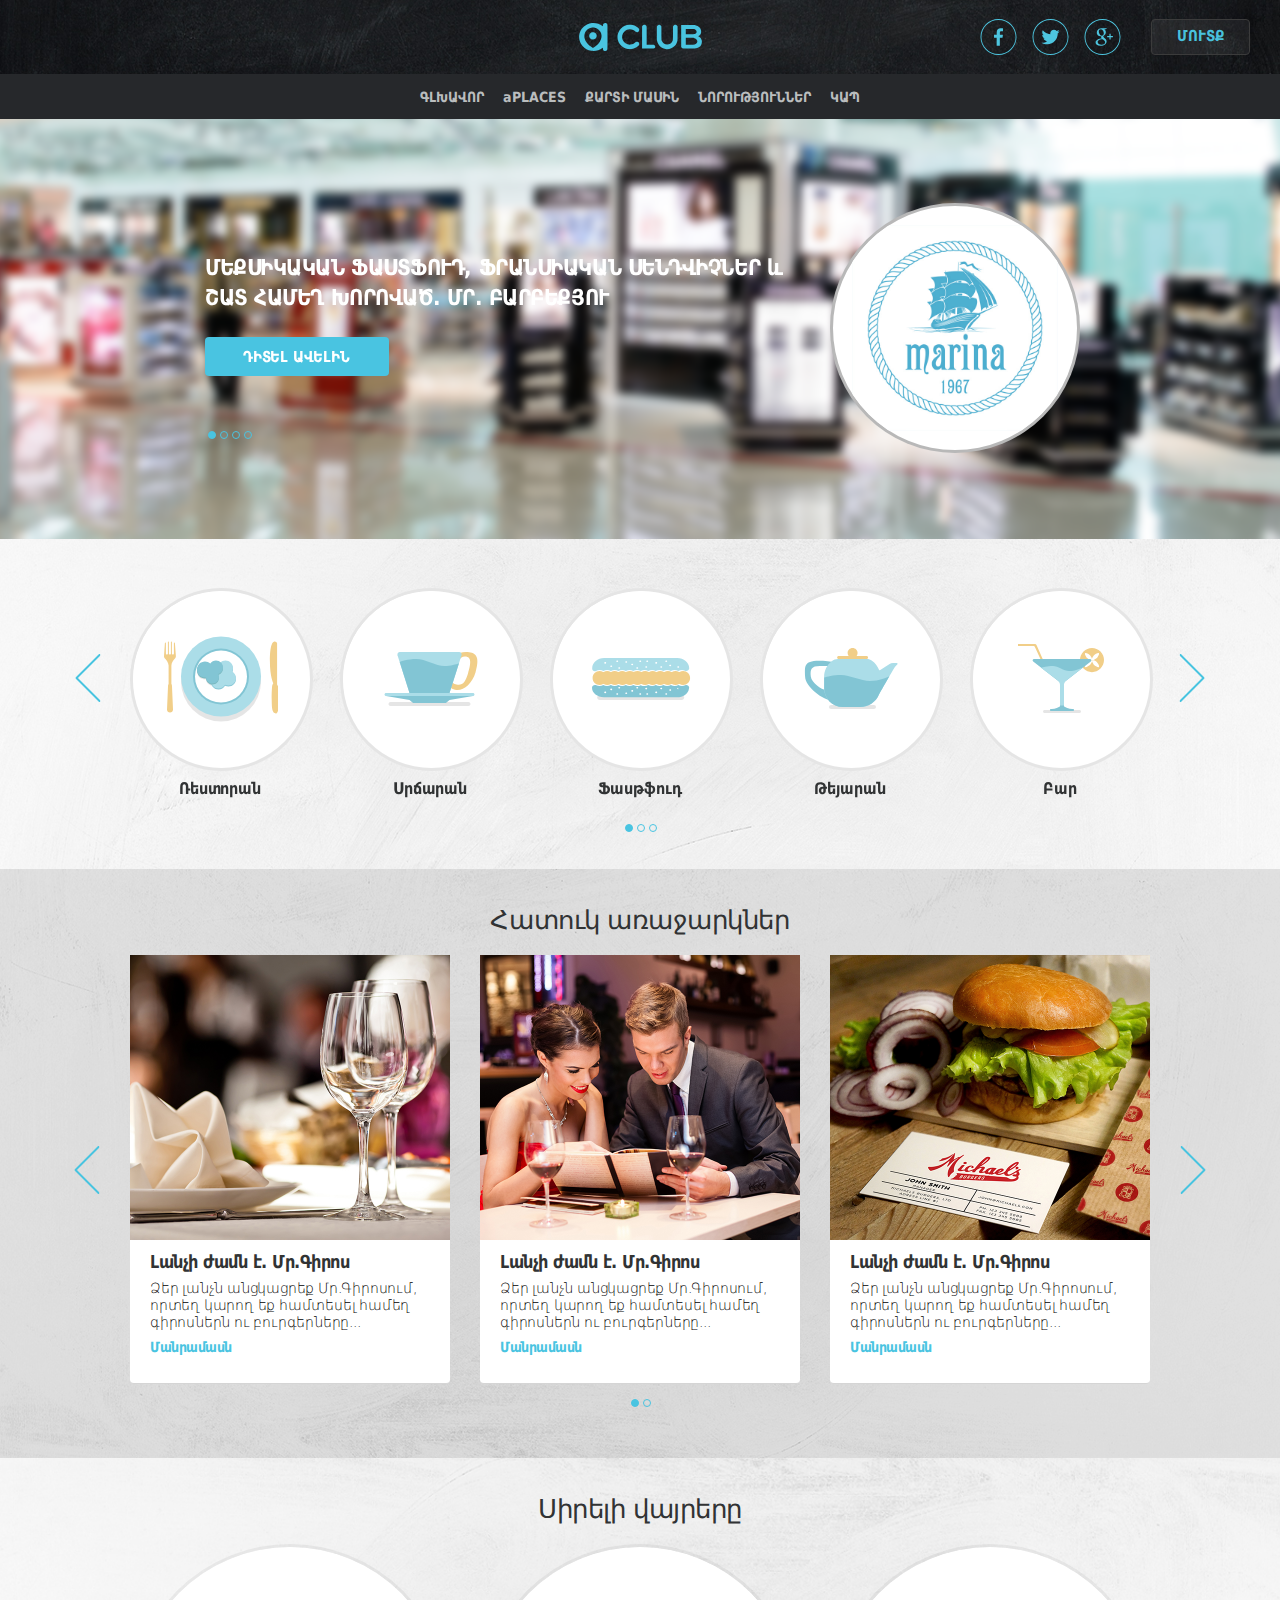
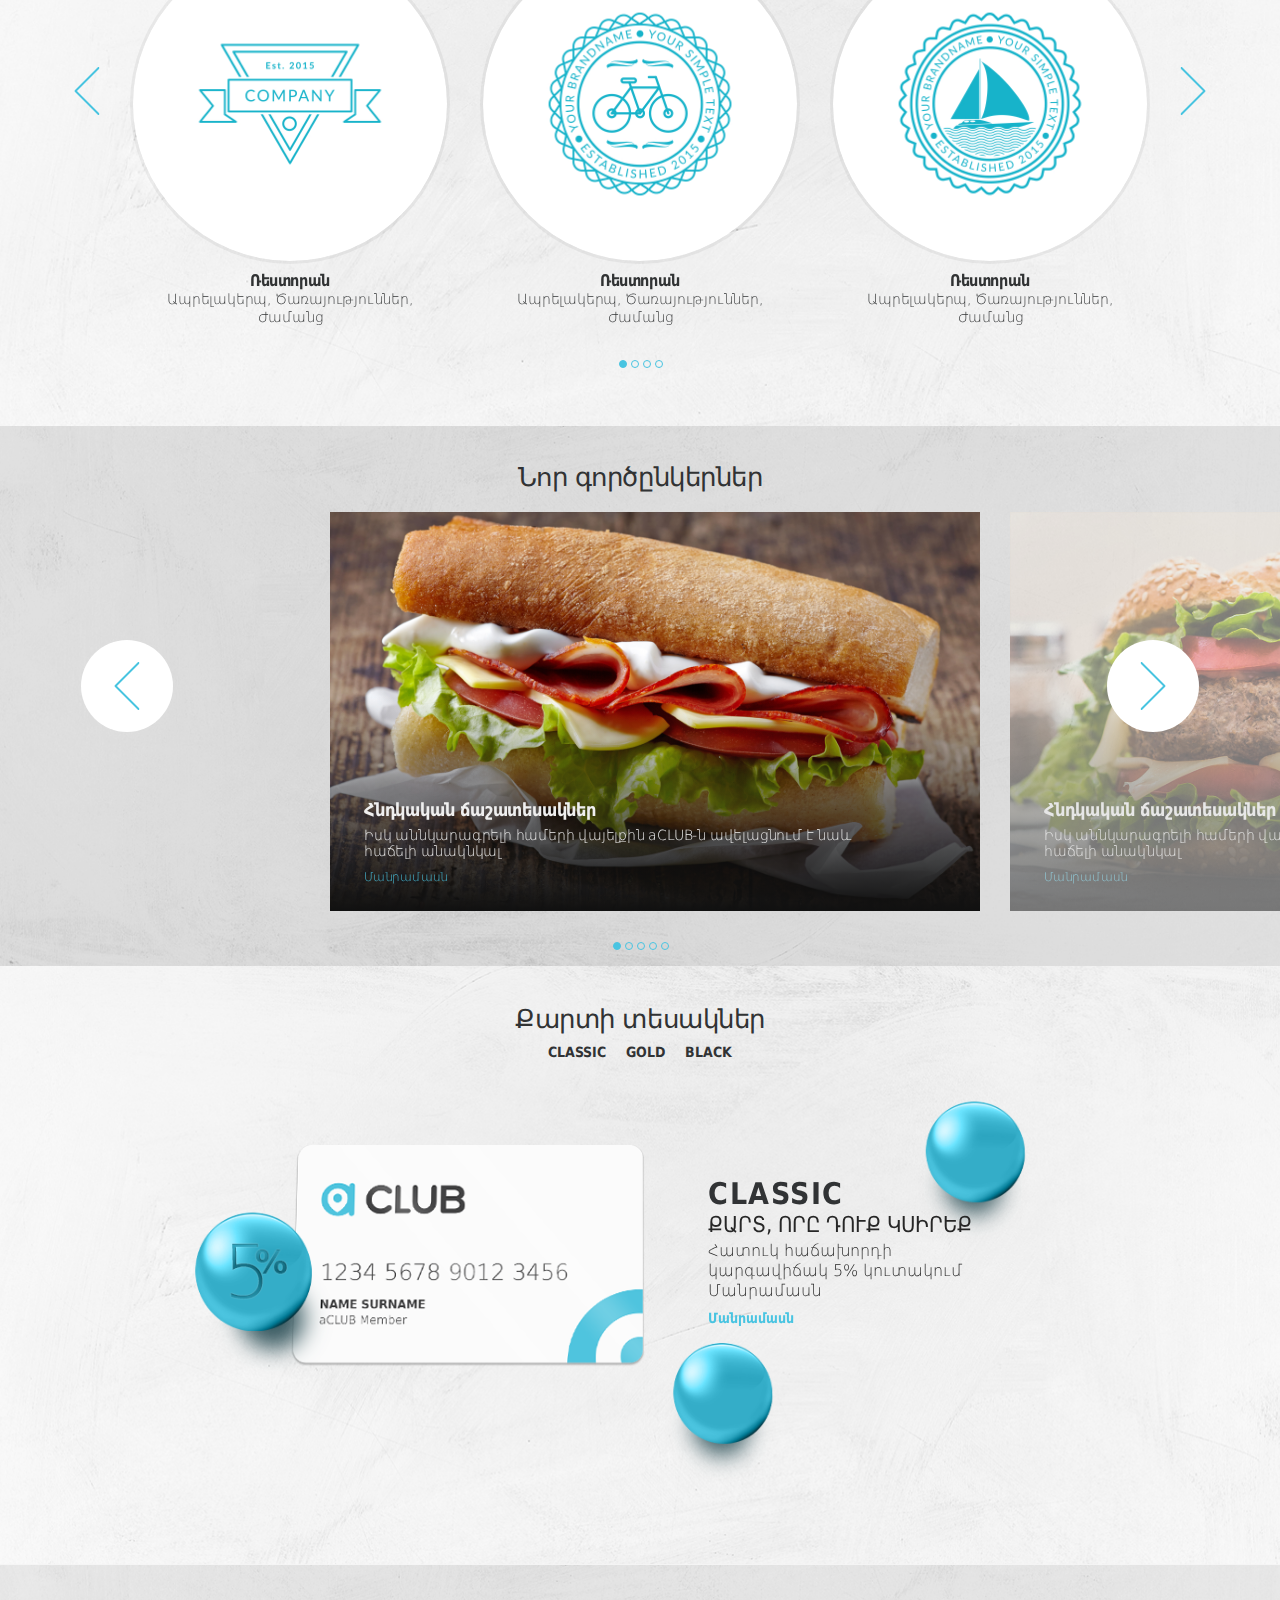
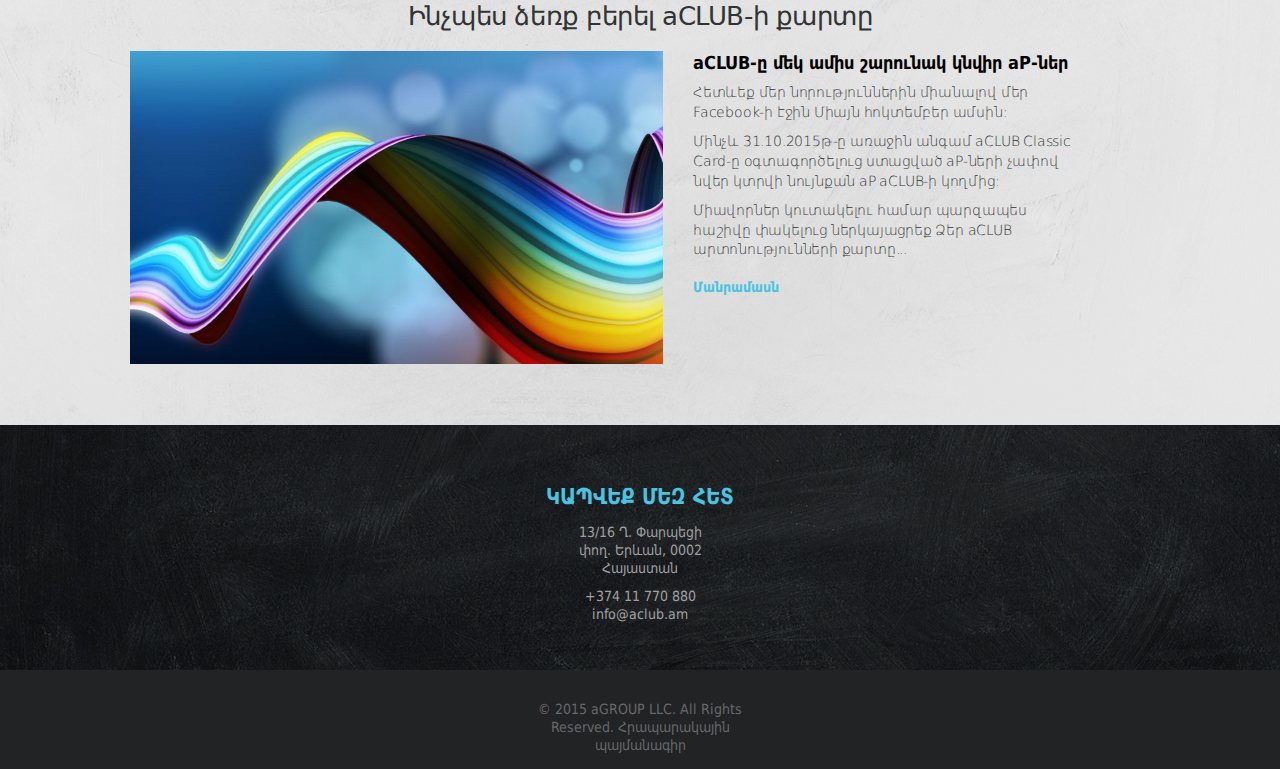
==== commit 770585fc: "u" ====
--- a/index.html
+++ b/index.html
@@ -17,6 +17,7 @@
 		<meta name="SKYPE_TOOLBAR" content="SKYPE_TOOLBAR_PARSER_COMPATIBLE" />
 		<!--[if IE]><script type="text/javascript" charset="utf-8" src="js/html5shiv.min.js"></script><![endif]-->
 		<link type="text/css" rel="stylesheet" href="app/css/style.min.css" />
+		<link type="text/css" rel="stylesheet" href="css/add.css" />
 		<script type="text/javascript" charset="utf-8" src="app/js/all.min.js"></script>
 		<link rel="apple-touch-icon" href="img/WebClip/aclub-apple-icon-57x57.png" sizes="57x57" />
 		<link rel="apple-touch-icon" href="img/WebClip/aclub-apple-icon-60x60.png" sizes="60x60" />
@@ -133,14 +134,58 @@
 													</a>
 												</div>
 											</li>
-											<li class="top-links-list-item">
+											<li class="top-links-list-item relat login-drop-down">
+
 												<div class="top-links-list-item-pad pad2x">
-													<a href="#" class="def-btn">
+													<a href="#" class="def-btn login-btn-dd">
 														<span class="def-btn-txt">
 															ՄՈՒՏՔ
 														</span>
 													</a>
 												</div>
+
+												<!-- dd-login -->
+												<div class="dd-login">
+													<div class="dd-login-p"></div>
+													<div class="dd-login-pad">
+
+														<div class="inp-row error-input">
+															<input 	type="text" class="def-in" placeholder="Էլ.փոստ"/>
+														</div>
+
+														<div class="inp-row-spacer"></div>
+
+														<div class="inp-row">
+															<input 	type="password" class="def-in" placeholder="Գաղտնաբառ"/>
+														</div>
+
+														<div class="inp-row-spacer"></div>
+
+														<!-- inp-row-two-col -->
+														<div class="inp-row-two-col">
+															<div class="inp-row-two-col-left">
+																<div class="inp-row-two-col-left-pad">
+																	<a href="#" class="def-link">
+																		Забыли пароль?
+																	</a>
+																</div>
+															</div>
+															<div class="inp-row-two-col-right">
+																<div class="inp-row-two-col-right-pad">
+																	<a href="#" class="submit-btn-x">
+																		<span class="submit-btn-txt">
+																			ՄՈՒՏՔ
+																		</span>
+																	</a>
+																</div>
+															</div>
+														</div>
+														<!-- /inp-row-two-col -->
+
+													</div>
+												</div>
+												<!-- /dd-login -->
+
 											</li>
 										</ul>
 									</div>
@@ -198,6 +243,7 @@
 											</span>
 										</a>
 									</li>
+									<!--
 									<li class="main-nav-menu-item">
 										<div class="main-nav-menu-item-pad">
 											<span class="search-icon-cell search-position">
@@ -214,6 +260,7 @@
 											</span>
 										</div>
 									</li>
+									-->
 								</ul>
 							</nav>
 						</div>
@@ -871,6 +918,37 @@
 									</div>
 									<!-- /card-used-carousel-item -->
 
+									<!-- card-used-carousel-item -->
+									<div class="card-used-carousel-item item">
+										<div class="card-used-carousel-item-pad">
+
+											<div class="card-used-icon-place">
+												<a href="#" class="card-used-icon-place-link">
+													<img 	src="img/card-used/shop.png" 
+																class="card-used-svg-icon hta" 
+																width="176" 
+																height="176" 
+																alt="aClub Ժամանց" 
+																title="aClub Ժամանց"/>
+												</a>
+											</div>
+
+											<!-- card-used-icon-title-cell -->
+											<div class="card-used-icon-title-cell">
+												<h2 class="card-used-icon-title">
+													<a 	href="#" 
+															class="card-used-icon-title-txt hta" 
+															title="Ժամանց">
+														Ժամանց
+													</a>
+												</h2>
+											</div>
+											<!-- /card-used-icon-title-cell -->
+
+										</div>
+									</div>
+									<!-- /card-used-carousel-item -->
+
 								</div>
 								<!-- =========================== -->
 								<!-- ======/card-used-carousel====== -->
@@ -893,7 +971,6 @@
 					<div class="special-offer-section-fix">
 						<div class="special-offer-section-fix-fill">
 							<div class="special-offer-section-fix-pad">
-
 								<div class="top-spacer-special-offer"></div>
 
 								<h2 class="section-title">
@@ -1934,7 +2011,7 @@
 						<div class="card-types-section-fix-fill">
 							<div class="card-types-section-fix-fill-pad">
 
-								<div class="top-spacer-special-offer"></div>
+								<div class="top-spacer-special-offer-x0"></div>
 
 								<h2 class="section-title">
 									<span class="section-title-txt">
@@ -1978,18 +2055,105 @@
 
 										<!-- card-type-carousel-item -->
 										<div class="card-type-carousel-item item-11 item">
-
+											<div class="txt-descr position-1">
+
+												<h2 class="txt-descr-title">
+													<span class="txt-descr-title-txt">
+														CLASSIC
+													</span>
+												</h2>
+
+												<h2 class="txt-descr-title-sub">
+													<span class="txt-descr-title-sub-txt">
+														ՔԱՐՏ, ՈՐԸ ԴՈՒՔ ԿՍԻՐԵՔ
+													</span>
+												</h2>
+
+												<!-- txt-descr-txt -->
+												<div class="txt-descr-txt">
+													Հատուկ հաճախորդի կարգավիճակ
+													5% կուտակում
+													Մանրամասն
+												</div>
+												<!-- /txt-descr-txt -->
+
+												<div class="rm-link-cell">
+													<a href="#" class="rm-link">
+														Մանրամասն
+													</a>
+												</div>
+
+
+											</div>
 										</div>
 										<!-- /card-type-carousel-item -->
 
 										<!-- card-type-carousel-item -->
 										<div class="card-type-carousel-item item-22 item">
 
+											<div class="txt-descr position-2">
+
+												<h2 class="txt-descr-title">
+													<span class="txt-descr-title-txt">
+														GOLD
+													</span>
+												</h2>
+
+												<h2 class="txt-descr-title-sub">
+													<span class="txt-descr-title-sub-txt">
+														ՔԱՐՏ ԲԱՑԱՌԱՊԵՍ ՁԵԶ ՀԱՄԱՐ
+													</span>
+												</h2>
+
+												<!-- txt-descr-txt -->
+												<div class="txt-descr-txt">
+													Հատուկ հաճախորդի կարգավիճակ
+													7% կուտակում
+												</div>
+												<!-- /txt-descr-txt -->
+
+												<div class="rm-link-cell">
+													<a href="#" class="rm-link">
+														Մանրամասն
+													</a>
+												</div>
+
+											</div>
+
 										</div>
 										<!-- /card-type-carousel-item -->
 
 										<!-- card-type-carousel-item -->
 										<div class="card-type-carousel-item item-33 item">
+
+											<div class="txt-descr position-3">
+
+												<h2 class="txt-descr-title">
+													<span class="txt-descr-title-txt">
+														BLACK
+													</span>
+												</h2>
+
+												<h2 class="txt-descr-title-sub">
+													<span class="txt-descr-title-sub-txt">
+														ՔԱՐՏ, ՈՐԸ ԴՈՒՔ ԿՍԻՐԵՔ
+													</span>
+												</h2>
+
+												<!-- txt-descr-txt -->
+												<div class="txt-descr-txt">
+													Հատուկ հաճախորդի կարգավիճակ
+													5% կուտակում
+												</div>
+												<!-- /txt-descr-txt -->
+
+												<div class="rm-link-cell">
+													<a href="#" class="rm-link">
+														Մանրամասն
+													</a>
+												</div>
+
+											</div>
 
 										</div>
 										<!-- /card-type-carousel-item -->
--- a/app/css/style.min.css
+++ b/app/css/style.min.css
@@ -1 +1 @@
-.mCustomScrollbar{-ms-touch-action:none;touch-action:none}.mCustomScrollbar.mCS_no_scrollbar{-ms-touch-action:auto;touch-action:auto}.mCustomScrollBox{position:relative;overflow:hidden;height:100%;max-width:100%;outline:0;direction:ltr}.mCSB_container{overflow:hidden;width:auto;height:auto}.mCSB_inside>.mCSB_container{margin-right:30px}.mCSB_container.mCS_no_scrollbar_y.mCS_y_hidden{margin-right:0}.mCS-dir-rtl>.mCSB_inside>.mCSB_container{margin-right:0;margin-left:30px}.mCS-dir-rtl>.mCSB_inside>.mCSB_container.mCS_no_scrollbar_y.mCS_y_hidden{margin-left:0}.mCSB_scrollTools{position:absolute;width:16px;height:auto;left:auto;top:0;right:0;bottom:0}.mCSB_outside+.mCSB_scrollTools{right:-26px}.mCS-dir-rtl>.mCSB_inside>.mCSB_scrollTools,.mCS-dir-rtl>.mCSB_outside+.mCSB_scrollTools{right:auto;left:0}.mCS-dir-rtl>.mCSB_outside+.mCSB_scrollTools{left:-26px}.mCSB_scrollTools .mCSB_draggerContainer{position:absolute;top:0;left:0;bottom:0;right:0;height:auto}.mCSB_scrollTools a+.mCSB_draggerContainer{margin:20px 0}.mCSB_scrollTools .mCSB_draggerRail{width:2px;height:100%;margin:0 auto;-webkit-border-radius:16px;-moz-border-radius:16px;border-radius:16px}.mCSB_scrollTools .mCSB_dragger{cursor:pointer;width:100%;height:30px;z-index:1}.mCSB_scrollTools .mCSB_dragger .mCSB_dragger_bar{position:relative;width:4px;height:100%;margin:0 auto;-webkit-border-radius:16px;-moz-border-radius:16px;border-radius:16px;text-align:center}.mCSB_scrollTools_vertical.mCSB_scrollTools_onDrag_expand .mCSB_dragger.mCSB_dragger_onDrag_expanded .mCSB_dragger_bar,.mCSB_scrollTools_vertical.mCSB_scrollTools_onDrag_expand .mCSB_draggerContainer:hover .mCSB_dragger .mCSB_dragger_bar{width:12px}.mCSB_scrollTools_vertical.mCSB_scrollTools_onDrag_expand .mCSB_dragger.mCSB_dragger_onDrag_expanded+.mCSB_draggerRail,.mCSB_scrollTools_vertical.mCSB_scrollTools_onDrag_expand .mCSB_draggerContainer:hover .mCSB_draggerRail{width:8px}.mCSB_scrollTools .mCSB_buttonDown,.mCSB_scrollTools .mCSB_buttonUp{display:block;position:absolute;height:20px;width:100%;overflow:hidden;margin:0 auto;cursor:pointer}.mCSB_scrollTools .mCSB_buttonDown{bottom:0}.mCSB_horizontal.mCSB_inside>.mCSB_container{margin-right:0;margin-bottom:30px}.mCSB_horizontal.mCSB_outside>.mCSB_container{min-height:100%}.mCSB_horizontal>.mCSB_container.mCS_no_scrollbar_x.mCS_x_hidden{margin-bottom:0}.mCSB_scrollTools.mCSB_scrollTools_horizontal{width:auto;height:16px;top:auto;right:0;bottom:0;left:0}.mCustomScrollBox+.mCSB_scrollTools+.mCSB_scrollTools.mCSB_scrollTools_horizontal,.mCustomScrollBox+.mCSB_scrollTools.mCSB_scrollTools_horizontal{bottom:-26px}.mCSB_scrollTools.mCSB_scrollTools_horizontal a+.mCSB_draggerContainer{margin:0 20px}.mCSB_scrollTools.mCSB_scrollTools_horizontal .mCSB_draggerRail{width:100%;height:2px;margin:7px 0}.mCSB_scrollTools.mCSB_scrollTools_horizontal .mCSB_dragger{width:30px;height:100%;left:0}.mCSB_scrollTools.mCSB_scrollTools_horizontal .mCSB_dragger .mCSB_dragger_bar{width:100%;height:4px;margin:6px auto}.mCSB_scrollTools_horizontal.mCSB_scrollTools_onDrag_expand .mCSB_dragger.mCSB_dragger_onDrag_expanded .mCSB_dragger_bar,.mCSB_scrollTools_horizontal.mCSB_scrollTools_onDrag_expand .mCSB_draggerContainer:hover .mCSB_dragger .mCSB_dragger_bar{height:12px;margin:2px auto}.mCSB_scrollTools_horizontal.mCSB_scrollTools_onDrag_expand .mCSB_dragger.mCSB_dragger_onDrag_expanded+.mCSB_draggerRail,.mCSB_scrollTools_horizontal.mCSB_scrollTools_onDrag_expand .mCSB_draggerContainer:hover .mCSB_draggerRail{height:8px;margin:4px 0}.mCSB_scrollTools.mCSB_scrollTools_horizontal .mCSB_buttonLeft,.mCSB_scrollTools.mCSB_scrollTools_horizontal .mCSB_buttonRight{display:block;position:absolute;width:20px;height:100%;overflow:hidden;margin:0 auto;cursor:pointer}.mCSB_scrollTools.mCSB_scrollTools_horizontal .mCSB_buttonLeft{left:0}.mCSB_scrollTools.mCSB_scrollTools_horizontal .mCSB_buttonRight{right:0}.mCSB_container_wrapper{position:absolute;height:auto;width:auto;overflow:hidden;top:0;left:0;right:0;bottom:0;margin-right:30px;margin-bottom:30px}.mCSB_container_wrapper>.mCSB_container{padding-right:30px;padding-bottom:30px}.mCSB_vertical_horizontal>.mCSB_scrollTools.mCSB_scrollTools_vertical{bottom:20px}.mCSB_vertical_horizontal>.mCSB_scrollTools.mCSB_scrollTools_horizontal{right:20px}.mCSB_container_wrapper.mCS_no_scrollbar_x.mCS_x_hidden+.mCSB_scrollTools.mCSB_scrollTools_vertical{bottom:0}.mCS-dir-rtl>.mCustomScrollBox.mCSB_vertical_horizontal.mCSB_inside>.mCSB_scrollTools.mCSB_scrollTools_horizontal,.mCSB_container_wrapper.mCS_no_scrollbar_y.mCS_y_hidden+.mCSB_scrollTools~.mCSB_scrollTools.mCSB_scrollTools_horizontal{right:0}.mCS-dir-rtl>.mCustomScrollBox.mCSB_vertical_horizontal.mCSB_inside>.mCSB_scrollTools.mCSB_scrollTools_horizontal{left:20px}.mCS-dir-rtl>.mCustomScrollBox.mCSB_vertical_horizontal.mCSB_inside>.mCSB_container_wrapper.mCS_no_scrollbar_y.mCS_y_hidden+.mCSB_scrollTools~.mCSB_scrollTools.mCSB_scrollTools_horizontal{left:0}.mCS-dir-rtl>.mCSB_inside>.mCSB_container_wrapper{margin-right:0;margin-left:30px}.mCSB_container_wrapper.mCS_no_scrollbar_y.mCS_y_hidden>.mCSB_container{padding-right:0;-webkit-box-sizing:border-box;-moz-box-sizing:border-box;box-sizing:border-box}.mCSB_container_wrapper.mCS_no_scrollbar_x.mCS_x_hidden>.mCSB_container{padding-bottom:0;-webkit-box-sizing:border-box;-moz-box-sizing:border-box;box-sizing:border-box}.mCustomScrollBox.mCSB_vertical_horizontal.mCSB_inside>.mCSB_container_wrapper.mCS_no_scrollbar_y.mCS_y_hidden{margin-right:0;margin-left:0}.mCustomScrollBox.mCSB_vertical_horizontal.mCSB_inside>.mCSB_container_wrapper.mCS_no_scrollbar_x.mCS_x_hidden{margin-bottom:0}.mCSB_scrollTools,.mCSB_scrollTools .mCSB_buttonDown,.mCSB_scrollTools .mCSB_buttonLeft,.mCSB_scrollTools .mCSB_buttonRight,.mCSB_scrollTools .mCSB_buttonUp,.mCSB_scrollTools .mCSB_dragger .mCSB_dragger_bar{-webkit-transition:opacity .2s ease-in-out,background-color .2s ease-in-out;-moz-transition:opacity .2s ease-in-out,background-color .2s ease-in-out;-o-transition:opacity .2s ease-in-out,background-color .2s ease-in-out;transition:opacity .2s ease-in-out,background-color .2s ease-in-out}.mCSB_scrollTools_horizontal.mCSB_scrollTools_onDrag_expand .mCSB_draggerRail,.mCSB_scrollTools_horizontal.mCSB_scrollTools_onDrag_expand .mCSB_dragger_bar,.mCSB_scrollTools_vertical.mCSB_scrollTools_onDrag_expand .mCSB_draggerRail,.mCSB_scrollTools_vertical.mCSB_scrollTools_onDrag_expand .mCSB_dragger_bar{-webkit-transition:width .2s ease-out .2s,height .2s ease-out .2s,margin-left .2s ease-out .2s,margin-right .2s ease-out .2s,margin-top .2s ease-out .2s,margin-bottom .2s ease-out .2s,opacity .2s ease-in-out,background-color .2s ease-in-out;-moz-transition:width .2s ease-out .2s,height .2s ease-out .2s,margin-left .2s ease-out .2s,margin-right .2s ease-out .2s,margin-top .2s ease-out .2s,margin-bottom .2s ease-out .2s,opacity .2s ease-in-out,background-color .2s ease-in-out;-o-transition:width .2s ease-out .2s,height .2s ease-out .2s,margin-left .2s ease-out .2s,margin-right .2s ease-out .2s,margin-top .2s ease-out .2s,margin-bottom .2s ease-out .2s,opacity .2s ease-in-out,background-color .2s ease-in-out;transition:width .2s ease-out .2s,height .2s ease-out .2s,margin-left .2s ease-out .2s,margin-right .2s ease-out .2s,margin-top .2s ease-out .2s,margin-bottom .2s ease-out .2s,opacity .2s ease-in-out,background-color .2s ease-in-out}.mCSB_scrollTools{opacity:.75;filter:"alpha(opacity=75)";-ms-filter:"alpha(opacity=75)"}.mCS-autoHide>.mCustomScrollBox>.mCSB_scrollTools,.mCS-autoHide>.mCustomScrollBox~.mCSB_scrollTools{opacity:0;filter:"alpha(opacity=0)";-ms-filter:"alpha(opacity=0)"}.mCS-autoHide:hover>.mCustomScrollBox>.mCSB_scrollTools,.mCS-autoHide:hover>.mCustomScrollBox~.mCSB_scrollTools,.mCustomScrollBox:hover>.mCSB_scrollTools,.mCustomScrollBox:hover~.mCSB_scrollTools,.mCustomScrollbar>.mCustomScrollBox>.mCSB_scrollTools.mCSB_scrollTools_onDrag,.mCustomScrollbar>.mCustomScrollBox~.mCSB_scrollTools.mCSB_scrollTools_onDrag{opacity:1;filter:"alpha(opacity=100)";-ms-filter:"alpha(opacity=100)"}.mCSB_scrollTools .mCSB_draggerRail{background-color:#000;background-color:rgba(0,0,0,.4);filter:"alpha(opacity=40)";-ms-filter:"alpha(opacity=40)"}.mCSB_scrollTools .mCSB_dragger .mCSB_dragger_bar{background-color:#fff;background-color:rgba(255,255,255,.75);filter:"alpha(opacity=75)";-ms-filter:"alpha(opacity=75)"}.mCSB_scrollTools .mCSB_dragger:hover .mCSB_dragger_bar{background-color:#fff;background-color:rgba(255,255,255,.85);filter:"alpha(opacity=85)";-ms-filter:"alpha(opacity=85)"}.mCSB_scrollTools .mCSB_dragger.mCSB_dragger_onDrag .mCSB_dragger_bar,.mCSB_scrollTools .mCSB_dragger:active .mCSB_dragger_bar{background-color:#fff;background-color:rgba(255,255,255,.9);filter:"alpha(opacity=90)";-ms-filter:"alpha(opacity=90)"}.mCSB_scrollTools .mCSB_buttonDown,.mCSB_scrollTools .mCSB_buttonLeft,.mCSB_scrollTools .mCSB_buttonRight,.mCSB_scrollTools .mCSB_buttonUp{background-image:url(../img/mCSB_buttons.png);background-repeat:no-repeat;opacity:.4;filter:"alpha(opacity=40)";-ms-filter:"alpha(opacity=40)"}.mCSB_scrollTools .mCSB_buttonUp{background-position:0 0}.mCSB_scrollTools .mCSB_buttonDown{background-position:0 -20px}.mCSB_scrollTools .mCSB_buttonLeft{background-position:0 -40px}.mCSB_scrollTools .mCSB_buttonRight{background-position:0 -56px}.mCSB_scrollTools .mCSB_buttonDown:hover,.mCSB_scrollTools .mCSB_buttonLeft:hover,.mCSB_scrollTools .mCSB_buttonRight:hover,.mCSB_scrollTools .mCSB_buttonUp:hover{opacity:.75;filter:"alpha(opacity=75)";-ms-filter:"alpha(opacity=75)"}.mCSB_scrollTools .mCSB_buttonDown:active,.mCSB_scrollTools .mCSB_buttonLeft:active,.mCSB_scrollTools .mCSB_buttonRight:active,.mCSB_scrollTools .mCSB_buttonUp:active{opacity:.9;filter:"alpha(opacity=90)";-ms-filter:"alpha(opacity=90)"}.mCS-dark.mCSB_scrollTools .mCSB_draggerRail{background-color:#000;background-color:rgba(0,0,0,.15)}.mCS-dark.mCSB_scrollTools .mCSB_dragger .mCSB_dragger_bar{background-color:#000;background-color:rgba(0,0,0,.75)}.mCS-dark.mCSB_scrollTools .mCSB_dragger:hover .mCSB_dragger_bar{background-color:rgba(0,0,0,.85)}.mCS-dark.mCSB_scrollTools .mCSB_dragger.mCSB_dragger_onDrag .mCSB_dragger_bar,.mCS-dark.mCSB_scrollTools .mCSB_dragger:active .mCSB_dragger_bar{background-color:rgba(0,0,0,.9)}.mCS-dark.mCSB_scrollTools .mCSB_buttonUp{background-position:-80px 0}.mCS-dark.mCSB_scrollTools .mCSB_buttonDown{background-position:-80px -20px}.mCS-dark.mCSB_scrollTools .mCSB_buttonLeft{background-position:-80px -40px}.mCS-dark.mCSB_scrollTools .mCSB_buttonRight{background-position:-80px -56px}.mCS-dark-2.mCSB_scrollTools .mCSB_draggerRail,.mCS-light-2.mCSB_scrollTools .mCSB_draggerRail{width:4px;background-color:#fff;background-color:rgba(255,255,255,.1);-webkit-border-radius:1px;-moz-border-radius:1px;border-radius:1px}.mCS-dark-2.mCSB_scrollTools .mCSB_dragger .mCSB_dragger_bar,.mCS-light-2.mCSB_scrollTools .mCSB_dragger .mCSB_dragger_bar{width:4px;background-color:#fff;background-color:rgba(255,255,255,.75);-webkit-border-radius:1px;-moz-border-radius:1px;border-radius:1px}.mCS-dark-2.mCSB_scrollTools_horizontal .mCSB_dragger .mCSB_dragger_bar,.mCS-dark-2.mCSB_scrollTools_horizontal .mCSB_draggerRail,.mCS-light-2.mCSB_scrollTools_horizontal .mCSB_dragger .mCSB_dragger_bar,.mCS-light-2.mCSB_scrollTools_horizontal .mCSB_draggerRail{width:100%;height:4px;margin:6px auto}.mCS-light-2.mCSB_scrollTools .mCSB_dragger:hover .mCSB_dragger_bar{background-color:#fff;background-color:rgba(255,255,255,.85)}.mCS-light-2.mCSB_scrollTools .mCSB_dragger.mCSB_dragger_onDrag .mCSB_dragger_bar,.mCS-light-2.mCSB_scrollTools .mCSB_dragger:active .mCSB_dragger_bar{background-color:#fff;background-color:rgba(255,255,255,.9)}.mCS-light-2.mCSB_scrollTools .mCSB_buttonUp{background-position:-32px 0}.mCS-light-2.mCSB_scrollTools .mCSB_buttonDown{background-position:-32px -20px}.mCS-light-2.mCSB_scrollTools .mCSB_buttonLeft{background-position:-40px -40px}.mCS-light-2.mCSB_scrollTools .mCSB_buttonRight{background-position:-40px -56px}.mCS-dark-2.mCSB_scrollTools .mCSB_draggerRail{background-color:#000;background-color:rgba(0,0,0,.1);-webkit-border-radius:1px;-moz-border-radius:1px;border-radius:1px}.mCS-dark-2.mCSB_scrollTools .mCSB_dragger .mCSB_dragger_bar{background-color:#000;background-color:rgba(0,0,0,.75);-webkit-border-radius:1px;-moz-border-radius:1px;border-radius:1px}.mCS-dark-2.mCSB_scrollTools .mCSB_dragger:hover .mCSB_dragger_bar{background-color:#000;background-color:rgba(0,0,0,.85)}.mCS-dark-2.mCSB_scrollTools .mCSB_dragger.mCSB_dragger_onDrag .mCSB_dragger_bar,.mCS-dark-2.mCSB_scrollTools .mCSB_dragger:active .mCSB_dragger_bar{background-color:#000;background-color:rgba(0,0,0,.9)}.mCS-dark-2.mCSB_scrollTools .mCSB_buttonUp{background-position:-112px 0}.mCS-dark-2.mCSB_scrollTools .mCSB_buttonDown{background-position:-112px -20px}.mCS-dark-2.mCSB_scrollTools .mCSB_buttonLeft{background-position:-120px -40px}.mCS-dark-2.mCSB_scrollTools .mCSB_buttonRight{background-position:-120px -56px}.mCS-dark-thick.mCSB_scrollTools .mCSB_draggerRail,.mCS-light-thick.mCSB_scrollTools .mCSB_draggerRail{width:4px;background-color:#fff;background-color:rgba(255,255,255,.1);-webkit-border-radius:2px;-moz-border-radius:2px;border-radius:2px}.mCS-dark-thick.mCSB_scrollTools .mCSB_dragger .mCSB_dragger_bar,.mCS-light-thick.mCSB_scrollTools .mCSB_dragger .mCSB_dragger_bar{width:6px;background-color:#fff;background-color:rgba(255,255,255,.75);-webkit-border-radius:2px;-moz-border-radius:2px;border-radius:2px}.mCS-dark-thick.mCSB_scrollTools_horizontal .mCSB_draggerRail,.mCS-light-thick.mCSB_scrollTools_horizontal .mCSB_draggerRail{width:100%;height:4px;margin:6px 0}.mCS-dark-thick.mCSB_scrollTools_horizontal .mCSB_dragger .mCSB_dragger_bar,.mCS-light-thick.mCSB_scrollTools_horizontal .mCSB_dragger .mCSB_dragger_bar{width:100%;height:6px;margin:5px auto}.mCS-light-thick.mCSB_scrollTools .mCSB_dragger:hover .mCSB_dragger_bar{background-color:#fff;background-color:rgba(255,255,255,.85)}.mCS-light-thick.mCSB_scrollTools .mCSB_dragger.mCSB_dragger_onDrag .mCSB_dragger_bar,.mCS-light-thick.mCSB_scrollTools .mCSB_dragger:active .mCSB_dragger_bar{background-color:#fff;background-color:rgba(255,255,255,.9)}.mCS-light-thick.mCSB_scrollTools .mCSB_buttonUp{background-position:-16px 0}.mCS-light-thick.mCSB_scrollTools .mCSB_buttonDown{background-position:-16px -20px}.mCS-light-thick.mCSB_scrollTools .mCSB_buttonLeft{background-position:-20px -40px}.mCS-light-thick.mCSB_scrollTools .mCSB_buttonRight{background-position:-20px -56px}.mCS-dark-thick.mCSB_scrollTools .mCSB_draggerRail{background-color:#000;background-color:rgba(0,0,0,.1);-webkit-border-radius:2px;-moz-border-radius:2px;border-radius:2px}.mCS-dark-thick.mCSB_scrollTools .mCSB_dragger .mCSB_dragger_bar{background-color:#000;background-color:rgba(0,0,0,.75);-webkit-border-radius:2px;-moz-border-radius:2px;border-radius:2px}.mCS-dark-thick.mCSB_scrollTools .mCSB_dragger:hover .mCSB_dragger_bar{background-color:#000;background-color:rgba(0,0,0,.85)}.mCS-dark-thick.mCSB_scrollTools .mCSB_dragger.mCSB_dragger_onDrag .mCSB_dragger_bar,.mCS-dark-thick.mCSB_scrollTools .mCSB_dragger:active .mCSB_dragger_bar{background-color:#000;background-color:rgba(0,0,0,.9)}.mCS-dark-thick.mCSB_scrollTools .mCSB_buttonUp{background-position:-96px 0}.mCS-dark-thick.mCSB_scrollTools .mCSB_buttonDown{background-position:-96px -20px}.mCS-dark-thick.mCSB_scrollTools .mCSB_buttonLeft{background-position:-100px -40px}.mCS-dark-thick.mCSB_scrollTools .mCSB_buttonRight{background-position:-100px -56px}.mCS-light-thin.mCSB_scrollTools .mCSB_draggerRail{background-color:#fff;background-color:rgba(255,255,255,.1)}.mCS-dark-thin.mCSB_scrollTools .mCSB_dragger .mCSB_dragger_bar,.mCS-light-thin.mCSB_scrollTools .mCSB_dragger .mCSB_dragger_bar{width:2px}.mCS-dark-thin.mCSB_scrollTools_horizontal .mCSB_draggerRail,.mCS-light-thin.mCSB_scrollTools_horizontal .mCSB_draggerRail{width:100%}.mCS-dark-thin.mCSB_scrollTools_horizontal .mCSB_dragger .mCSB_dragger_bar,.mCS-light-thin.mCSB_scrollTools_horizontal .mCSB_dragger .mCSB_dragger_bar{width:100%;height:2px;margin:7px auto}.mCS-dark-thin.mCSB_scrollTools .mCSB_draggerRail{background-color:#000;background-color:rgba(0,0,0,.15)}.mCS-dark-thin.mCSB_scrollTools .mCSB_dragger .mCSB_dragger_bar{background-color:#000;background-color:rgba(0,0,0,.75)}.mCS-dark-thin.mCSB_scrollTools .mCSB_dragger:hover .mCSB_dragger_bar{background-color:#000;background-color:rgba(0,0,0,.85)}.mCS-dark-thin.mCSB_scrollTools .mCSB_dragger.mCSB_dragger_onDrag .mCSB_dragger_bar,.mCS-dark-thin.mCSB_scrollTools .mCSB_dragger:active .mCSB_dragger_bar{background-color:#000;background-color:rgba(0,0,0,.9)}.mCS-dark-thin.mCSB_scrollTools .mCSB_buttonUp{background-position:-80px 0}.mCS-dark-thin.mCSB_scrollTools .mCSB_buttonDown{background-position:-80px -20px}.mCS-dark-thin.mCSB_scrollTools .mCSB_buttonLeft{background-position:-80px -40px}.mCS-dark-thin.mCSB_scrollTools .mCSB_buttonRight{background-position:-80px -56px}.mCS-rounded.mCSB_scrollTools .mCSB_draggerRail{background-color:#fff;background-color:rgba(255,255,255,.15)}.mCS-rounded-dark.mCSB_scrollTools .mCSB_dragger,.mCS-rounded-dots-dark.mCSB_scrollTools .mCSB_dragger,.mCS-rounded-dots.mCSB_scrollTools .mCSB_dragger,.mCS-rounded.mCSB_scrollTools .mCSB_dragger{height:14px}.mCS-rounded-dark.mCSB_scrollTools .mCSB_dragger .mCSB_dragger_bar,.mCS-rounded-dots-dark.mCSB_scrollTools .mCSB_dragger .mCSB_dragger_bar,.mCS-rounded-dots.mCSB_scrollTools .mCSB_dragger .mCSB_dragger_bar,.mCS-rounded.mCSB_scrollTools .mCSB_dragger .mCSB_dragger_bar{width:14px;margin:0 1px}.mCS-rounded-dark.mCSB_scrollTools_horizontal .mCSB_dragger,.mCS-rounded-dots-dark.mCSB_scrollTools_horizontal .mCSB_dragger,.mCS-rounded-dots.mCSB_scrollTools_horizontal .mCSB_dragger,.mCS-rounded.mCSB_scrollTools_horizontal .mCSB_dragger{width:14px}.mCS-rounded-dark.mCSB_scrollTools_horizontal .mCSB_dragger .mCSB_dragger_bar,.mCS-rounded-dots-dark.mCSB_scrollTools_horizontal .mCSB_dragger .mCSB_dragger_bar,.mCS-rounded-dots.mCSB_scrollTools_horizontal .mCSB_dragger .mCSB_dragger_bar,.mCS-rounded.mCSB_scrollTools_horizontal .mCSB_dragger .mCSB_dragger_bar{height:14px;margin:1px 0}.mCS-rounded-dark.mCSB_scrollTools_vertical.mCSB_scrollTools_onDrag_expand .mCSB_dragger.mCSB_dragger_onDrag_expanded .mCSB_dragger_bar,.mCS-rounded-dark.mCSB_scrollTools_vertical.mCSB_scrollTools_onDrag_expand .mCSB_draggerContainer:hover .mCSB_dragger .mCSB_dragger_bar,.mCS-rounded.mCSB_scrollTools_vertical.mCSB_scrollTools_onDrag_expand .mCSB_dragger.mCSB_dragger_onDrag_expanded .mCSB_dragger_bar,.mCS-rounded.mCSB_scrollTools_vertical.mCSB_scrollTools_onDrag_expand .mCSB_draggerContainer:hover .mCSB_dragger .mCSB_dragger_bar{width:16px;height:16px;margin:-1px 0}.mCS-rounded-dark.mCSB_scrollTools_vertical.mCSB_scrollTools_onDrag_expand .mCSB_dragger.mCSB_dragger_onDrag_expanded+.mCSB_draggerRail,.mCS-rounded-dark.mCSB_scrollTools_vertical.mCSB_scrollTools_onDrag_expand .mCSB_draggerContainer:hover .mCSB_draggerRail,.mCS-rounded.mCSB_scrollTools_vertical.mCSB_scrollTools_onDrag_expand .mCSB_dragger.mCSB_dragger_onDrag_expanded+.mCSB_draggerRail,.mCS-rounded.mCSB_scrollTools_vertical.mCSB_scrollTools_onDrag_expand .mCSB_draggerContainer:hover .mCSB_draggerRail{width:4px}.mCS-rounded-dark.mCSB_scrollTools_horizontal.mCSB_scrollTools_onDrag_expand .mCSB_dragger.mCSB_dragger_onDrag_expanded .mCSB_dragger_bar,.mCS-rounded-dark.mCSB_scrollTools_horizontal.mCSB_scrollTools_onDrag_expand .mCSB_draggerContainer:hover .mCSB_dragger .mCSB_dragger_bar,.mCS-rounded.mCSB_scrollTools_horizontal.mCSB_scrollTools_onDrag_expand .mCSB_dragger.mCSB_dragger_onDrag_expanded .mCSB_dragger_bar,.mCS-rounded.mCSB_scrollTools_horizontal.mCSB_scrollTools_onDrag_expand .mCSB_draggerContainer:hover .mCSB_dragger .mCSB_dragger_bar{height:16px;width:16px;margin:0 -1px}.mCS-rounded-dark.mCSB_scrollTools_horizontal.mCSB_scrollTools_onDrag_expand .mCSB_dragger.mCSB_dragger_onDrag_expanded+.mCSB_draggerRail,.mCS-rounded-dark.mCSB_scrollTools_horizontal.mCSB_scrollTools_onDrag_expand .mCSB_draggerContainer:hover .mCSB_draggerRail,.mCS-rounded.mCSB_scrollTools_horizontal.mCSB_scrollTools_onDrag_expand .mCSB_dragger.mCSB_dragger_onDrag_expanded+.mCSB_draggerRail,.mCS-rounded.mCSB_scrollTools_horizontal.mCSB_scrollTools_onDrag_expand .mCSB_draggerContainer:hover .mCSB_draggerRail{height:4px;margin:6px 0}.mCS-rounded.mCSB_scrollTools .mCSB_buttonUp{background-position:0 -72px}.mCS-rounded.mCSB_scrollTools .mCSB_buttonDown{background-position:0 -92px}.mCS-rounded.mCSB_scrollTools .mCSB_buttonLeft{background-position:0 -112px}.mCS-rounded.mCSB_scrollTools .mCSB_buttonRight{background-position:0 -128px}.mCS-rounded-dark.mCSB_scrollTools .mCSB_dragger .mCSB_dragger_bar,.mCS-rounded-dots-dark.mCSB_scrollTools .mCSB_dragger .mCSB_dragger_bar{background-color:#000;background-color:rgba(0,0,0,.75)}.mCS-rounded-dark.mCSB_scrollTools .mCSB_draggerRail{background-color:#000;background-color:rgba(0,0,0,.15)}.mCS-rounded-dark.mCSB_scrollTools .mCSB_dragger:hover .mCSB_dragger_bar,.mCS-rounded-dots-dark.mCSB_scrollTools .mCSB_dragger:hover .mCSB_dragger_bar{background-color:#000;background-color:rgba(0,0,0,.85)}.mCS-rounded-dark.mCSB_scrollTools .mCSB_dragger.mCSB_dragger_onDrag .mCSB_dragger_bar,.mCS-rounded-dark.mCSB_scrollTools .mCSB_dragger:active .mCSB_dragger_bar,.mCS-rounded-dots-dark.mCSB_scrollTools .mCSB_dragger.mCSB_dragger_onDrag .mCSB_dragger_bar,.mCS-rounded-dots-dark.mCSB_scrollTools .mCSB_dragger:active .mCSB_dragger_bar{background-color:#000;background-color:rgba(0,0,0,.9)}.mCS-rounded-dark.mCSB_scrollTools .mCSB_buttonUp{background-position:-80px -72px}.mCS-rounded-dark.mCSB_scrollTools .mCSB_buttonDown{background-position:-80px -92px}.mCS-rounded-dark.mCSB_scrollTools .mCSB_buttonLeft{background-position:-80px -112px}.mCS-rounded-dark.mCSB_scrollTools .mCSB_buttonRight{background-position:-80px -128px}.mCS-rounded-dots-dark.mCSB_scrollTools_vertical .mCSB_draggerRail,.mCS-rounded-dots.mCSB_scrollTools_vertical .mCSB_draggerRail{width:4px}.mCS-rounded-dots-dark.mCSB_scrollTools .mCSB_draggerRail,.mCS-rounded-dots-dark.mCSB_scrollTools_horizontal .mCSB_draggerRail,.mCS-rounded-dots.mCSB_scrollTools .mCSB_draggerRail,.mCS-rounded-dots.mCSB_scrollTools_horizontal .mCSB_draggerRail{background-color:transparent;background-position:center}.mCS-rounded-dots-dark.mCSB_scrollTools .mCSB_draggerRail,.mCS-rounded-dots.mCSB_scrollTools .mCSB_draggerRail{background-image:url([data-uri]);background-repeat:repeat-y;opacity:.3;filter:"alpha(opacity=30)";-ms-filter:"alpha(opacity=30)"}.mCS-rounded-dots-dark.mCSB_scrollTools_horizontal .mCSB_draggerRail,.mCS-rounded-dots.mCSB_scrollTools_horizontal .mCSB_draggerRail{height:4px;margin:6px 0;background-repeat:repeat-x}.mCS-rounded-dots.mCSB_scrollTools .mCSB_buttonUp{background-position:-16px -72px}.mCS-rounded-dots.mCSB_scrollTools .mCSB_buttonDown{background-position:-16px -92px}.mCS-rounded-dots.mCSB_scrollTools .mCSB_buttonLeft{background-position:-20px -112px}.mCS-rounded-dots.mCSB_scrollTools .mCSB_buttonRight{background-position:-20px -128px}.mCS-rounded-dots-dark.mCSB_scrollTools .mCSB_draggerRail{background-image:url([data-uri])}.mCS-rounded-dots-dark.mCSB_scrollTools .mCSB_buttonUp{background-position:-96px -72px}.mCS-rounded-dots-dark.mCSB_scrollTools .mCSB_buttonDown{background-position:-96px -92px}.mCS-rounded-dots-dark.mCSB_scrollTools .mCSB_buttonLeft{background-position:-100px -112px}.mCS-rounded-dots-dark.mCSB_scrollTools .mCSB_buttonRight{background-position:-100px -128px}.mCS-3d-dark.mCSB_scrollTools .mCSB_dragger .mCSB_dragger_bar,.mCS-3d-thick-dark.mCSB_scrollTools .mCSB_dragger .mCSB_dragger_bar,.mCS-3d-thick.mCSB_scrollTools .mCSB_dragger .mCSB_dragger_bar,.mCS-3d.mCSB_scrollTools .mCSB_dragger .mCSB_dragger_bar{background-repeat:repeat-y;background-image:-moz-linear-gradient(left,rgba(255,255,255,.5) 0,rgba(255,255,255,0) 100%);background-image:-webkit-gradient(linear,left top,right top,color-stop(0%,rgba(255,255,255,.5)),color-stop(100%,rgba(255,255,255,0)));background-image:-webkit-linear-gradient(left,rgba(255,255,255,.5) 0,rgba(255,255,255,0) 100%);background-image:-o-linear-gradient(left,rgba(255,255,255,.5) 0,rgba(255,255,255,0) 100%);background-image:-ms-linear-gradient(left,rgba(255,255,255,.5) 0,rgba(255,255,255,0) 100%);background-image:linear-gradient(to right,rgba(255,255,255,.5) 0,rgba(255,255,255,0) 100%)}.mCS-3d-dark.mCSB_scrollTools_horizontal .mCSB_dragger .mCSB_dragger_bar,.mCS-3d-thick-dark.mCSB_scrollTools_horizontal .mCSB_dragger .mCSB_dragger_bar,.mCS-3d-thick.mCSB_scrollTools_horizontal .mCSB_dragger .mCSB_dragger_bar,.mCS-3d.mCSB_scrollTools_horizontal .mCSB_dragger .mCSB_dragger_bar{background-repeat:repeat-x;background-image:-moz-linear-gradient(top,rgba(255,255,255,.5) 0,rgba(255,255,255,0) 100%);background-image:-webkit-gradient(linear,left top,left bottom,color-stop(0%,rgba(255,255,255,.5)),color-stop(100%,rgba(255,255,255,0)));background-image:-webkit-linear-gradient(top,rgba(255,255,255,.5) 0,rgba(255,255,255,0) 100%);background-image:-o-linear-gradient(top,rgba(255,255,255,.5) 0,rgba(255,255,255,0) 100%);background-image:-ms-linear-gradient(top,rgba(255,255,255,.5) 0,rgba(255,255,255,0) 100%);background-image:linear-gradient(to bottom,rgba(255,255,255,.5) 0,rgba(255,255,255,0) 100%)}.mCS-3d-dark.mCSB_scrollTools_vertical .mCSB_dragger,.mCS-3d.mCSB_scrollTools_vertical .mCSB_dragger{height:70px}.mCS-3d-dark.mCSB_scrollTools_horizontal .mCSB_dragger,.mCS-3d.mCSB_scrollTools_horizontal .mCSB_dragger{width:70px}.mCS-3d-dark.mCSB_scrollTools,.mCS-3d.mCSB_scrollTools{opacity:1;filter:"alpha(opacity=30)";-ms-filter:"alpha(opacity=30)"}.mCS-3d-dark.mCSB_scrollTools .mCSB_dragger .mCSB_dragger_bar,.mCS-3d-dark.mCSB_scrollTools .mCSB_draggerRail,.mCS-3d.mCSB_scrollTools .mCSB_dragger .mCSB_dragger_bar,.mCS-3d.mCSB_scrollTools .mCSB_draggerRail{-webkit-border-radius:16px;-moz-border-radius:16px;border-radius:16px}.mCS-3d-dark.mCSB_scrollTools .mCSB_draggerRail,.mCS-3d.mCSB_scrollTools .mCSB_draggerRail{width:8px;background-color:#000;background-color:rgba(0,0,0,.2);box-shadow:inset 1px 0 1px rgba(0,0,0,.5),inset -1px 0 1px rgba(255,255,255,.2)}.mCS-3d-dark.mCSB_scrollTools .mCSB_dragger .mCSB_dragger_bar,.mCS-3d-dark.mCSB_scrollTools .mCSB_dragger.mCSB_dragger_onDrag .mCSB_dragger_bar,.mCS-3d-dark.mCSB_scrollTools .mCSB_dragger:active .mCSB_dragger_bar,.mCS-3d-dark.mCSB_scrollTools .mCSB_dragger:hover .mCSB_dragger_bar,.mCS-3d.mCSB_scrollTools .mCSB_dragger .mCSB_dragger_bar,.mCS-3d.mCSB_scrollTools .mCSB_dragger.mCSB_dragger_onDrag .mCSB_dragger_bar,.mCS-3d.mCSB_scrollTools .mCSB_dragger:active .mCSB_dragger_bar,.mCS-3d.mCSB_scrollTools .mCSB_dragger:hover .mCSB_dragger_bar{background-color:#555}.mCS-3d-dark.mCSB_scrollTools .mCSB_dragger .mCSB_dragger_bar,.mCS-3d.mCSB_scrollTools .mCSB_dragger .mCSB_dragger_bar{width:8px}.mCS-3d-dark.mCSB_scrollTools_horizontal .mCSB_draggerRail,.mCS-3d.mCSB_scrollTools_horizontal .mCSB_draggerRail{width:100%;height:8px;margin:4px 0;box-shadow:inset 0 1px 1px rgba(0,0,0,.5),inset 0 -1px 1px rgba(255,255,255,.2)}.mCS-3d-dark.mCSB_scrollTools_horizontal .mCSB_dragger .mCSB_dragger_bar,.mCS-3d.mCSB_scrollTools_horizontal .mCSB_dragger .mCSB_dragger_bar{width:100%;height:8px;margin:4px auto}.mCS-3d.mCSB_scrollTools .mCSB_buttonUp{background-position:-32px -72px}.mCS-3d.mCSB_scrollTools .mCSB_buttonDown{background-position:-32px -92px}.mCS-3d.mCSB_scrollTools .mCSB_buttonLeft{background-position:-40px -112px}.mCS-3d.mCSB_scrollTools .mCSB_buttonRight{background-position:-40px -128px}.mCS-3d-dark.mCSB_scrollTools .mCSB_draggerRail{background-color:#000;background-color:rgba(0,0,0,.1);box-shadow:inset 1px 0 1px rgba(0,0,0,.1)}.mCS-3d-dark.mCSB_scrollTools_horizontal .mCSB_draggerRail{box-shadow:inset 0 1px 1px rgba(0,0,0,.1)}.mCS-3d-dark.mCSB_scrollTools .mCSB_buttonUp{background-position:-112px -72px}.mCS-3d-dark.mCSB_scrollTools .mCSB_buttonDown{background-position:-112px -92px}.mCS-3d-dark.mCSB_scrollTools .mCSB_buttonLeft{background-position:-120px -112px}.mCS-3d-dark.mCSB_scrollTools .mCSB_buttonRight{background-position:-120px -128px}.mCS-3d-thick-dark.mCSB_scrollTools,.mCS-3d-thick.mCSB_scrollTools{opacity:1;filter:"alpha(opacity=30)";-ms-filter:"alpha(opacity=30)"}.mCS-3d-thick-dark.mCSB_scrollTools,.mCS-3d-thick-dark.mCSB_scrollTools .mCSB_draggerContainer,.mCS-3d-thick.mCSB_scrollTools,.mCS-3d-thick.mCSB_scrollTools .mCSB_draggerContainer{-webkit-border-radius:7px;-moz-border-radius:7px;border-radius:7px}.mCS-3d-thick-dark.mCSB_scrollTools .mCSB_dragger .mCSB_dragger_bar,.mCS-3d-thick.mCSB_scrollTools .mCSB_dragger .mCSB_dragger_bar{-webkit-border-radius:5px;-moz-border-radius:5px;border-radius:5px}.mCSB_inside+.mCS-3d-thick-dark.mCSB_scrollTools_vertical,.mCSB_inside+.mCS-3d-thick.mCSB_scrollTools_vertical{right:1px}.mCS-3d-thick-dark.mCSB_scrollTools_vertical,.mCS-3d-thick.mCSB_scrollTools_vertical{box-shadow:inset 1px 0 1px rgba(0,0,0,.1),inset 0 0 14px rgba(0,0,0,.5)}.mCS-3d-thick-dark.mCSB_scrollTools_horizontal,.mCS-3d-thick.mCSB_scrollTools_horizontal{bottom:1px;box-shadow:inset 0 1px 1px rgba(0,0,0,.1),inset 0 0 14px rgba(0,0,0,.5)}.mCS-3d-thick-dark.mCSB_scrollTools .mCSB_dragger .mCSB_dragger_bar,.mCS-3d-thick.mCSB_scrollTools .mCSB_dragger .mCSB_dragger_bar{box-shadow:inset 1px 0 0 rgba(255,255,255,.4);width:12px;margin:2px;position:absolute;height:auto;top:0;bottom:0;left:0;right:0}.mCS-3d-thick-dark.mCSB_scrollTools_horizontal .mCSB_dragger .mCSB_dragger_bar,.mCS-3d-thick.mCSB_scrollTools_horizontal .mCSB_dragger .mCSB_dragger_bar{box-shadow:inset 0 1px 0 rgba(255,255,255,.4)}.mCS-3d-thick.mCSB_scrollTools .mCSB_dragger .mCSB_dragger_bar,.mCS-3d-thick.mCSB_scrollTools .mCSB_dragger.mCSB_dragger_onDrag .mCSB_dragger_bar,.mCS-3d-thick.mCSB_scrollTools .mCSB_dragger:active .mCSB_dragger_bar,.mCS-3d-thick.mCSB_scrollTools .mCSB_dragger:hover .mCSB_dragger_bar{background-color:#555}.mCS-3d-thick-dark.mCSB_scrollTools_horizontal .mCSB_dragger .mCSB_dragger_bar,.mCS-3d-thick.mCSB_scrollTools_horizontal .mCSB_dragger .mCSB_dragger_bar{height:12px;width:auto}.mCS-3d-thick.mCSB_scrollTools .mCSB_draggerContainer{background-color:#000;background-color:rgba(0,0,0,.05);box-shadow:inset 1px 1px 16px rgba(0,0,0,.1)}.mCS-3d-thick.mCSB_scrollTools .mCSB_draggerRail{background-color:transparent}.mCS-3d-thick.mCSB_scrollTools .mCSB_buttonUp{background-position:-32px -72px}.mCS-3d-thick.mCSB_scrollTools .mCSB_buttonDown{background-position:-32px -92px}.mCS-3d-thick.mCSB_scrollTools .mCSB_buttonLeft{background-position:-40px -112px}.mCS-3d-thick.mCSB_scrollTools .mCSB_buttonRight{background-position:-40px -128px}.mCS-3d-thick-dark.mCSB_scrollTools{box-shadow:inset 0 0 14px rgba(0,0,0,.2)}.mCS-3d-thick-dark.mCSB_scrollTools_horizontal{box-shadow:inset 0 1px 1px rgba(0,0,0,.1),inset 0 0 14px rgba(0,0,0,.2)}.mCS-3d-thick-dark.mCSB_scrollTools .mCSB_dragger .mCSB_dragger_bar{box-shadow:inset 1px 0 0 rgba(255,255,255,.4),inset -1px 0 0 rgba(0,0,0,.2)}.mCS-3d-thick-dark.mCSB_scrollTools_horizontal .mCSB_dragger .mCSB_dragger_bar{box-shadow:inset 0 1px 0 rgba(255,255,255,.4),inset 0 -1px 0 rgba(0,0,0,.2)}.mCS-3d-thick-dark.mCSB_scrollTools .mCSB_dragger .mCSB_dragger_bar,.mCS-3d-thick-dark.mCSB_scrollTools .mCSB_dragger.mCSB_dragger_onDrag .mCSB_dragger_bar,.mCS-3d-thick-dark.mCSB_scrollTools .mCSB_dragger:active .mCSB_dragger_bar,.mCS-3d-thick-dark.mCSB_scrollTools .mCSB_dragger:hover .mCSB_dragger_bar{background-color:#777}.mCS-3d-thick-dark.mCSB_scrollTools .mCSB_draggerContainer{background-color:#fff;background-color:rgba(0,0,0,.05);box-shadow:inset 1px 1px 16px rgba(0,0,0,.1)}.mCS-3d-thick-dark.mCSB_scrollTools .mCSB_draggerRail{background-color:transparent}.mCS-3d-thick-dark.mCSB_scrollTools .mCSB_buttonUp{background-position:-112px -72px}.mCS-3d-thick-dark.mCSB_scrollTools .mCSB_buttonDown{background-position:-112px -92px}.mCS-3d-thick-dark.mCSB_scrollTools .mCSB_buttonLeft{background-position:-120px -112px}.mCS-3d-thick-dark.mCSB_scrollTools .mCSB_buttonRight{background-position:-120px -128px}.mCSB_outside+.mCS-minimal-dark.mCSB_scrollTools_vertical,.mCSB_outside+.mCS-minimal.mCSB_scrollTools_vertical{right:0;margin:12px 0}.mCustomScrollBox.mCS-minimal+.mCSB_scrollTools+.mCSB_scrollTools.mCSB_scrollTools_horizontal,.mCustomScrollBox.mCS-minimal+.mCSB_scrollTools.mCSB_scrollTools_horizontal,.mCustomScrollBox.mCS-minimal-dark+.mCSB_scrollTools+.mCSB_scrollTools.mCSB_scrollTools_horizontal,.mCustomScrollBox.mCS-minimal-dark+.mCSB_scrollTools.mCSB_scrollTools_horizontal{bottom:0;margin:0 12px}.mCS-dir-rtl>.mCSB_outside+.mCS-minimal-dark.mCSB_scrollTools_vertical,.mCS-dir-rtl>.mCSB_outside+.mCS-minimal.mCSB_scrollTools_vertical{left:0;right:auto}.mCS-minimal-dark.mCSB_scrollTools .mCSB_draggerRail,.mCS-minimal.mCSB_scrollTools .mCSB_draggerRail{background-color:transparent}.mCS-minimal-dark.mCSB_scrollTools_vertical .mCSB_dragger,.mCS-minimal.mCSB_scrollTools_vertical .mCSB_dragger{height:50px}.mCS-minimal-dark.mCSB_scrollTools_horizontal .mCSB_dragger,.mCS-minimal.mCSB_scrollTools_horizontal .mCSB_dragger{width:50px}.mCS-minimal.mCSB_scrollTools .mCSB_dragger .mCSB_dragger_bar{background-color:#fff;background-color:rgba(255,255,255,.2);filter:"alpha(opacity=20)";-ms-filter:"alpha(opacity=20)"}.mCS-minimal.mCSB_scrollTools .mCSB_dragger.mCSB_dragger_onDrag .mCSB_dragger_bar,.mCS-minimal.mCSB_scrollTools .mCSB_dragger:active .mCSB_dragger_bar{background-color:#fff;background-color:rgba(255,255,255,.5);filter:"alpha(opacity=50)";-ms-filter:"alpha(opacity=50)"}.mCS-minimal-dark.mCSB_scrollTools .mCSB_dragger .mCSB_dragger_bar{background-color:#000;background-color:rgba(0,0,0,.2);filter:"alpha(opacity=20)";-ms-filter:"alpha(opacity=20)"}.mCS-minimal-dark.mCSB_scrollTools .mCSB_dragger.mCSB_dragger_onDrag .mCSB_dragger_bar,.mCS-minimal-dark.mCSB_scrollTools .mCSB_dragger:active .mCSB_dragger_bar{background-color:#000;background-color:rgba(0,0,0,.5);filter:"alpha(opacity=50)";-ms-filter:"alpha(opacity=50)"}.mCS-dark-3.mCSB_scrollTools .mCSB_draggerRail,.mCS-light-3.mCSB_scrollTools .mCSB_draggerRail{width:6px;background-color:#000;background-color:rgba(0,0,0,.2)}.mCS-dark-3.mCSB_scrollTools .mCSB_dragger .mCSB_dragger_bar,.mCS-light-3.mCSB_scrollTools .mCSB_dragger .mCSB_dragger_bar{width:6px}.mCS-dark-3.mCSB_scrollTools_horizontal .mCSB_dragger .mCSB_dragger_bar,.mCS-dark-3.mCSB_scrollTools_horizontal .mCSB_draggerRail,.mCS-light-3.mCSB_scrollTools_horizontal .mCSB_dragger .mCSB_dragger_bar,.mCS-light-3.mCSB_scrollTools_horizontal .mCSB_draggerRail{width:100%;height:6px;margin:5px 0}.mCS-dark-3.mCSB_scrollTools_vertical.mCSB_scrollTools_onDrag_expand .mCSB_dragger.mCSB_dragger_onDrag_expanded+.mCSB_draggerRail,.mCS-dark-3.mCSB_scrollTools_vertical.mCSB_scrollTools_onDrag_expand .mCSB_draggerContainer:hover .mCSB_draggerRail,.mCS-light-3.mCSB_scrollTools_vertical.mCSB_scrollTools_onDrag_expand .mCSB_dragger.mCSB_dragger_onDrag_expanded+.mCSB_draggerRail,.mCS-light-3.mCSB_scrollTools_vertical.mCSB_scrollTools_onDrag_expand .mCSB_draggerContainer:hover .mCSB_draggerRail{width:12px}.mCS-dark-3.mCSB_scrollTools_horizontal.mCSB_scrollTools_onDrag_expand .mCSB_dragger.mCSB_dragger_onDrag_expanded+.mCSB_draggerRail,.mCS-dark-3.mCSB_scrollTools_horizontal.mCSB_scrollTools_onDrag_expand .mCSB_draggerContainer:hover .mCSB_draggerRail,.mCS-light-3.mCSB_scrollTools_horizontal.mCSB_scrollTools_onDrag_expand .mCSB_dragger.mCSB_dragger_onDrag_expanded+.mCSB_draggerRail,.mCS-light-3.mCSB_scrollTools_horizontal.mCSB_scrollTools_onDrag_expand .mCSB_draggerContainer:hover .mCSB_draggerRail{height:12px;margin:2px 0}.mCS-light-3.mCSB_scrollTools .mCSB_buttonUp{background-position:-32px -72px}.mCS-light-3.mCSB_scrollTools .mCSB_buttonDown{background-position:-32px -92px}.mCS-light-3.mCSB_scrollTools .mCSB_buttonLeft{background-position:-40px -112px}.mCS-light-3.mCSB_scrollTools .mCSB_buttonRight{background-position:-40px -128px}.mCS-dark-3.mCSB_scrollTools .mCSB_dragger .mCSB_dragger_bar{background-color:#000;background-color:rgba(0,0,0,.75)}.mCS-dark-3.mCSB_scrollTools .mCSB_dragger:hover .mCSB_dragger_bar{background-color:#000;background-color:rgba(0,0,0,.85)}.mCS-dark-3.mCSB_scrollTools .mCSB_dragger.mCSB_dragger_onDrag .mCSB_dragger_bar,.mCS-dark-3.mCSB_scrollTools .mCSB_dragger:active .mCSB_dragger_bar{background-color:#000;background-color:rgba(0,0,0,.9)}.mCS-dark-3.mCSB_scrollTools .mCSB_draggerRail{background-color:#000;background-color:rgba(0,0,0,.1)}.mCS-dark-3.mCSB_scrollTools .mCSB_buttonUp{background-position:-112px -72px}.mCS-dark-3.mCSB_scrollTools .mCSB_buttonDown{background-position:-112px -92px}.mCS-dark-3.mCSB_scrollTools .mCSB_buttonLeft{background-position:-120px -112px}.mCS-dark-3.mCSB_scrollTools .mCSB_buttonRight{background-position:-120px -128px}.mCS-inset-2-dark.mCSB_scrollTools .mCSB_draggerRail,.mCS-inset-2.mCSB_scrollTools .mCSB_draggerRail,.mCS-inset-3-dark.mCSB_scrollTools .mCSB_draggerRail,.mCS-inset-3.mCSB_scrollTools .mCSB_draggerRail,.mCS-inset-dark.mCSB_scrollTools .mCSB_draggerRail,.mCS-inset.mCSB_scrollTools .mCSB_draggerRail{width:12px;background-color:#000;background-color:rgba(0,0,0,.2)}.mCS-inset-2-dark.mCSB_scrollTools .mCSB_dragger .mCSB_dragger_bar,.mCS-inset-2.mCSB_scrollTools .mCSB_dragger .mCSB_dragger_bar,.mCS-inset-3-dark.mCSB_scrollTools .mCSB_dragger .mCSB_dragger_bar,.mCS-inset-3.mCSB_scrollTools .mCSB_dragger .mCSB_dragger_bar,.mCS-inset-dark.mCSB_scrollTools .mCSB_dragger .mCSB_dragger_bar,.mCS-inset.mCSB_scrollTools .mCSB_dragger .mCSB_dragger_bar{width:6px;margin:3px 5px;position:absolute;height:auto;top:0;bottom:0;left:0;right:0}.mCS-inset-2-dark.mCSB_scrollTools_horizontal .mCSB_dragger .mCSB_dragger_bar,.mCS-inset-2.mCSB_scrollTools_horizontal .mCSB_dragger .mCSB_dragger_bar,.mCS-inset-3-dark.mCSB_scrollTools_horizontal .mCSB_dragger .mCSB_dragger_bar,.mCS-inset-3.mCSB_scrollTools_horizontal .mCSB_dragger .mCSB_dragger_bar,.mCS-inset-dark.mCSB_scrollTools_horizontal .mCSB_dragger .mCSB_dragger_bar,.mCS-inset.mCSB_scrollTools_horizontal .mCSB_dragger .mCSB_dragger_bar{height:6px;margin:5px 3px;position:absolute;width:auto;top:0;bottom:0;left:0;right:0}.mCS-inset-2-dark.mCSB_scrollTools_horizontal .mCSB_draggerRail,.mCS-inset-2.mCSB_scrollTools_horizontal .mCSB_draggerRail,.mCS-inset-3-dark.mCSB_scrollTools_horizontal .mCSB_draggerRail,.mCS-inset-3.mCSB_scrollTools_horizontal .mCSB_draggerRail,.mCS-inset-dark.mCSB_scrollTools_horizontal .mCSB_draggerRail,.mCS-inset.mCSB_scrollTools_horizontal .mCSB_draggerRail{width:100%;height:12px;margin:2px 0}.mCS-inset-2.mCSB_scrollTools .mCSB_buttonUp,.mCS-inset-3.mCSB_scrollTools .mCSB_buttonUp,.mCS-inset.mCSB_scrollTools .mCSB_buttonUp{background-position:-32px -72px}.mCS-inset-2.mCSB_scrollTools .mCSB_buttonDown,.mCS-inset-3.mCSB_scrollTools .mCSB_buttonDown,.mCS-inset.mCSB_scrollTools .mCSB_buttonDown{background-position:-32px -92px}.mCS-inset-2.mCSB_scrollTools .mCSB_buttonLeft,.mCS-inset-3.mCSB_scrollTools .mCSB_buttonLeft,.mCS-inset.mCSB_scrollTools .mCSB_buttonLeft{background-position:-40px -112px}.mCS-inset-2.mCSB_scrollTools .mCSB_buttonRight,.mCS-inset-3.mCSB_scrollTools .mCSB_buttonRight,.mCS-inset.mCSB_scrollTools .mCSB_buttonRight{background-position:-40px -128px}.mCS-inset-2-dark.mCSB_scrollTools .mCSB_dragger .mCSB_dragger_bar,.mCS-inset-3-dark.mCSB_scrollTools .mCSB_dragger .mCSB_dragger_bar,.mCS-inset-dark.mCSB_scrollTools .mCSB_dragger .mCSB_dragger_bar{background-color:#000;background-color:rgba(0,0,0,.75)}.mCS-inset-2-dark.mCSB_scrollTools .mCSB_dragger:hover .mCSB_dragger_bar,.mCS-inset-3-dark.mCSB_scrollTools .mCSB_dragger:hover .mCSB_dragger_bar,.mCS-inset-dark.mCSB_scrollTools .mCSB_dragger:hover .mCSB_dragger_bar{background-color:#000;background-color:rgba(0,0,0,.85)}.mCS-inset-2-dark.mCSB_scrollTools .mCSB_dragger.mCSB_dragger_onDrag .mCSB_dragger_bar,.mCS-inset-2-dark.mCSB_scrollTools .mCSB_dragger:active .mCSB_dragger_bar,.mCS-inset-3-dark.mCSB_scrollTools .mCSB_dragger.mCSB_dragger_onDrag .mCSB_dragger_bar,.mCS-inset-3-dark.mCSB_scrollTools .mCSB_dragger:active .mCSB_dragger_bar,.mCS-inset-dark.mCSB_scrollTools .mCSB_dragger.mCSB_dragger_onDrag .mCSB_dragger_bar,.mCS-inset-dark.mCSB_scrollTools .mCSB_dragger:active .mCSB_dragger_bar{background-color:#000;background-color:rgba(0,0,0,.9)}.mCS-inset-2-dark.mCSB_scrollTools .mCSB_draggerRail,.mCS-inset-3-dark.mCSB_scrollTools .mCSB_draggerRail,.mCS-inset-dark.mCSB_scrollTools .mCSB_draggerRail{background-color:#000;background-color:rgba(0,0,0,.1)}.mCS-inset-2-dark.mCSB_scrollTools .mCSB_buttonUp,.mCS-inset-3-dark.mCSB_scrollTools .mCSB_buttonUp,.mCS-inset-dark.mCSB_scrollTools .mCSB_buttonUp{background-position:-112px -72px}.mCS-inset-2-dark.mCSB_scrollTools .mCSB_buttonDown,.mCS-inset-3-dark.mCSB_scrollTools .mCSB_buttonDown,.mCS-inset-dark.mCSB_scrollTools .mCSB_buttonDown{background-position:-112px -92px}.mCS-inset-2-dark.mCSB_scrollTools .mCSB_buttonLeft,.mCS-inset-3-dark.mCSB_scrollTools .mCSB_buttonLeft,.mCS-inset-dark.mCSB_scrollTools .mCSB_buttonLeft{background-position:-120px -112px}.mCS-inset-2-dark.mCSB_scrollTools .mCSB_buttonRight,.mCS-inset-3-dark.mCSB_scrollTools .mCSB_buttonRight,.mCS-inset-dark.mCSB_scrollTools .mCSB_buttonRight{background-position:-120px -128px}.mCS-inset-2-dark.mCSB_scrollTools .mCSB_draggerRail,.mCS-inset-2.mCSB_scrollTools .mCSB_draggerRail{background-color:transparent;border-width:1px;border-style:solid;border-color:#fff;border-color:rgba(255,255,255,.2);-webkit-box-sizing:border-box;-moz-box-sizing:border-box;box-sizing:border-box}.mCS-inset-2-dark.mCSB_scrollTools .mCSB_draggerRail{border-color:#000;border-color:rgba(0,0,0,.2)}.mCS-inset-3.mCSB_scrollTools .mCSB_draggerRail{background-color:#fff;background-color:rgba(255,255,255,.6)}.mCS-inset-3-dark.mCSB_scrollTools .mCSB_draggerRail{background-color:#000;background-color:rgba(0,0,0,.6)}.mCS-inset-3.mCSB_scrollTools .mCSB_dragger .mCSB_dragger_bar{background-color:#000;background-color:rgba(0,0,0,.75)}.mCS-inset-3.mCSB_scrollTools .mCSB_dragger:hover .mCSB_dragger_bar{background-color:#000;background-color:rgba(0,0,0,.85)}.mCS-inset-3.mCSB_scrollTools .mCSB_dragger.mCSB_dragger_onDrag .mCSB_dragger_bar,.mCS-inset-3.mCSB_scrollTools .mCSB_dragger:active .mCSB_dragger_bar{background-color:#000;background-color:rgba(0,0,0,.9)}.mCS-inset-3-dark.mCSB_scrollTools .mCSB_dragger .mCSB_dragger_bar{background-color:#fff;background-color:rgba(255,255,255,.75)}.mCS-inset-3-dark.mCSB_scrollTools .mCSB_dragger:hover .mCSB_dragger_bar{background-color:#fff;background-color:rgba(255,255,255,.85)}.mCS-inset-3-dark.mCSB_scrollTools .mCSB_dragger.mCSB_dragger_onDrag .mCSB_dragger_bar,.mCS-inset-3-dark.mCSB_scrollTools .mCSB_dragger:active .mCSB_dragger_bar{background-color:#fff;background-color:rgba(255,255,255,.9)}.owl-carousel .owl-wrapper:after{content:".";display:block;clear:both;visibility:hidden;line-height:0;height:0}.owl-carousel{display:none;position:relative;width:100%;-ms-touch-action:pan-y}.owl-carousel .owl-wrapper{display:none;position:relative}.owl-carousel .owl-wrapper-outer{overflow:hidden;position:relative;width:100%}.owl-carousel .owl-wrapper-outer.autoHeight{-webkit-transition:height 500ms ease-in-out;-moz-transition:height 500ms ease-in-out;-ms-transition:height 500ms ease-in-out;-o-transition:height 500ms ease-in-out;transition:height 500ms ease-in-out}.owl-carousel .owl-item{float:left}.owl-controls .owl-buttons div,.owl-controls .owl-page{cursor:pointer}.owl-controls{-webkit-user-select:none;-khtml-user-select:none;-moz-user-select:none;-ms-user-select:none;user-select:none;-webkit-tap-highlight-color:transparent}.grabbing{cursor:url(../img/grabbing.png) 8 8,move}.owl-carousel .owl-item,.owl-carousel .owl-wrapper{-webkit-backface-visibility:hidden;-moz-backface-visibility:hidden;-ms-backface-visibility:hidden;-webkit-transform:translate3d(0,0,0);-moz-transform:translate3d(0,0,0);-ms-transform:translate3d(0,0,0)}.owl-theme .owl-controls.clickable .owl-buttons div:hover{filter:Alpha(Opacity=100);opacity:1;text-decoration:none}.owl-theme .owl-controls .owl-page{display:inline-block;zoom:1}.owl-theme .owl-controls .owl-page span{display:block;width:12px;height:12px;margin:5px 7px;filter:Alpha(Opacity=50);opacity:.5;-webkit-border-radius:20px;-moz-border-radius:20px;border-radius:20px;background:#869791}.owl-theme .owl-controls .owl-page.active span,.owl-theme .owl-controls.clickable .owl-page:hover span{filter:Alpha(Opacity=100);opacity:1}.owl-theme .owl-controls .owl-page span.owl-numbers{height:auto;width:auto;color:#FFF;padding:2px 10px;font-size:12px;-webkit-border-radius:30px;-moz-border-radius:30px;border-radius:30px}.owl-item.loading{min-height:150px;background:url(../img/AjaxLoader.gif) center center no-repeat}.owl-origin{-webkit-perspective:1200px;-webkit-perspective-origin-x:50%;-webkit-perspective-origin-y:50%;-moz-perspective:1200px;-moz-perspective-origin-x:50%;-moz-perspective-origin-y:50%;perspective:1200px}.owl-fade-out{z-index:10;-webkit-animation:fadeOut .7s both ease;-moz-animation:fadeOut .7s both ease;animation:fadeOut .7s both ease}.owl-fade-in{-webkit-animation:fadeIn .7s both ease;-moz-animation:fadeIn .7s both ease;animation:fadeIn .7s both ease}.owl-backSlide-out{-webkit-animation:backSlideOut 1s both ease;-moz-animation:backSlideOut 1s both ease;animation:backSlideOut 1s both ease}.owl-backSlide-in{-webkit-animation:backSlideIn 1s both ease;-moz-animation:backSlideIn 1s both ease;animation:backSlideIn 1s both ease}.owl-goDown-out{-webkit-animation:scaleToFade .7s ease both;-moz-animation:scaleToFade .7s ease both;animation:scaleToFade .7s ease both}.owl-goDown-in{-webkit-animation:goDown .6s ease both;-moz-animation:goDown .6s ease both;animation:goDown .6s ease both}.owl-fadeUp-in{-webkit-animation:scaleUpFrom .5s ease both;-moz-animation:scaleUpFrom .5s ease both;animation:scaleUpFrom .5s ease both}.owl-fadeUp-out{-webkit-animation:scaleUpTo .5s ease both;-moz-animation:scaleUpTo .5s ease both;animation:scaleUpTo .5s ease both}@-webkit-keyframes empty{0%{opacity:1}}@-moz-keyframes empty{0%{opacity:1}}@keyframes empty{0%{opacity:1}}@-webkit-keyframes fadeIn{0%{opacity:0}100%{opacity:1}}@-moz-keyframes fadeIn{0%{opacity:0}100%{opacity:1}}@keyframes fadeIn{0%{opacity:0}100%{opacity:1}}@-webkit-keyframes fadeOut{0%{opacity:1}100%{opacity:0}}@-moz-keyframes fadeOut{0%{opacity:1}100%{opacity:0}}@keyframes fadeOut{0%{opacity:1}100%{opacity:0}}@-webkit-keyframes backSlideOut{25%{opacity:.5;-webkit-transform:translateZ(-500px)}100%,75%{opacity:.5;-webkit-transform:translateZ(-500px) translateX(-200%)}}@-moz-keyframes backSlideOut{25%{opacity:.5;-moz-transform:translateZ(-500px)}100%,75%{opacity:.5;-moz-transform:translateZ(-500px) translateX(-200%)}}@keyframes backSlideOut{25%{opacity:.5;transform:translateZ(-500px)}100%,75%{opacity:.5;transform:translateZ(-500px) translateX(-200%)}}@-webkit-keyframes backSlideIn{0%,25%{opacity:.5;-webkit-transform:translateZ(-500px) translateX(200%)}75%{opacity:.5;-webkit-transform:translateZ(-500px)}100%{opacity:1;-webkit-transform:translateZ(0) translateX(0)}}@-moz-keyframes backSlideIn{0%,25%{opacity:.5;-moz-transform:translateZ(-500px) translateX(200%)}75%{opacity:.5;-moz-transform:translateZ(-500px)}100%{opacity:1;-moz-transform:translateZ(0) translateX(0)}}@keyframes backSlideIn{0%,25%{opacity:.5;transform:translateZ(-500px) translateX(200%)}75%{opacity:.5;transform:translateZ(-500px)}100%{opacity:1;transform:translateZ(0) translateX(0)}}@-webkit-keyframes scaleToFade{to{opacity:0;-webkit-transform:scale(0.8)}}@-moz-keyframes scaleToFade{to{opacity:0;-moz-transform:scale(0.8)}}@keyframes scaleToFade{to{opacity:0;transform:scale(0.8)}}@-webkit-keyframes goDown{from{-webkit-transform:translateY(-100%)}}@-moz-keyframes goDown{from{-moz-transform:translateY(-100%)}}@keyframes goDown{from{transform:translateY(-100%)}}@-webkit-keyframes scaleUpFrom{from{opacity:0;-webkit-transform:scale(1.5)}}@-moz-keyframes scaleUpFrom{from{opacity:0;-moz-transform:scale(1.5)}}@keyframes scaleUpFrom{from{opacity:0;transform:scale(1.5)}}@-webkit-keyframes scaleUpTo{to{opacity:0;-webkit-transform:scale(1.5)}}@-moz-keyframes scaleUpTo{to{opacity:0;-moz-transform:scale(1.5)}}@keyframes scaleUpTo{to{opacity:0;transform:scale(1.5)}}.select-select{display:none;-webkit-pointer-events:none;-moz-pointer-events:none;pointer-events:none;position:absolute;opacity:0}.select-element,.select-element *,.select-element :after,.select-element :before,.select-element:after,.select-element:before{-webkit-box-sizing:border-box;-moz-box-sizing:border-box;box-sizing:border-box}.select-element{position:absolute;display:none}.select-element.select-open{display:block}.select-theme-dark,.select-theme-dark *,.select-theme-dark :after,.select-theme-dark :before{-webkit-box-sizing:border-box;-moz-box-sizing:border-box;box-sizing:border-box}.select.select-theme-dark{-webkit-user-select:none;-moz-user-select:none;-ms-user-select:none;-o-user-select:none;user-select:none}.select.select-theme-dark .select-content{-webkit-border-radius:.25em;-moz-border-radius:.25em;-ms-border-radius:.25em;-o-border-radius:.25em;border-radius:.25em;-webkit-box-shadow:0 2px 8px rgba(0,0,0,.2);-moz-box-shadow:0 2px 8px rgba(0,0,0,.2);box-shadow:0 2px 8px rgba(0,0,0,.2);background:#252525;color:#b9b9b9;font-family:inherit;overflow:auto;max-width:18rem;max-height:18rem;-webkit-overflow-scrolling:touch}@media (max-width:27rem),(max-height:27rem){.select.select-theme-dark .select-content{max-width:11.25rem;max-height:11.25rem}}.select.select-theme-dark .select-options{-webkit-tap-highlight-color:transparent;-webkit-touch-callout:none;margin:0;padding:0}.select.select-theme-dark .select-options .select-option{-webkit-tap-highlight-color:transparent;-webkit-touch-callout:none;position:relative;list-style:none;margin:0;line-height:1.25rem;padding:.5rem 1em .5rem 2.5em;display:block;cursor:pointer;white-space:nowrap;overflow:hidden;text-overflow:ellipsis}.select.select-theme-dark .select-options .select-option.select-option-selected:before{content:url("data:image/svg+xml;utf8,<svg xmlns='http://www.w3.org/2000/svg' width='100%' height='100%' viewBox='-0.5 0 20 15'><rect fill='#b9b9b9' stroke='none' transform='rotate(45 4.0033 8.87436)' height='5' width='6.32304' y='6.37436' x='0.84178'></rect><rect fill='#b9b9b9' stroke='none' transform='rotate(45 11.1776 7.7066)' width='5' height='16.79756' y='-0.69218' x='8.67764'></rect></svg>");position:absolute;left:1em;top:0;bottom:.2em;height:1em;width:1em;margin:auto}.select.select-theme-dark .select-options .select-option.select-option-highlight,.select.select-theme-dark .select-options .select-option:hover{background:#63a2f1;color:#fff}.select.select-theme-dark .select-options .select-option.select-option-highlight.select-option-selected:before,.select.select-theme-dark .select-options .select-option:hover.select-option-selected:before{content:url("data:image/svg+xml;utf8,<svg xmlns='http://www.w3.org/2000/svg' width='100%' height='100%' viewBox='-0.5 0 20 15'><rect fill='white' stroke='none' transform='rotate(45 4.0033 8.87436)' height='5' width='6.32304' y='6.37436' x='0.84178'></rect><rect fill='white' stroke='none' transform='rotate(45 11.1776 7.7066)' width='5' height='16.79756' y='-0.69218' x='8.67764'></rect></svg>")}.select.select-theme-dark .select-options .select-option:first-child{-webkit-border-radius:.25em .25em 0 0;-moz-border-radius:.25em .25em 0 0;-ms-border-radius:.25em .25em 0 0;-o-border-radius:.25em .25em 0 0;border-radius:.25em .25em 0 0}.select.select-theme-dark .select-options .select-option:last-child{-webkit-border-radius:0 0 .25em .25em;-moz-border-radius:0 0 .25em .25em;-ms-border-radius:0 0 .25em .25em;-o-border-radius:0 0 .25em .25em;border-radius:0 0 .25em .25em}.select-target.select-theme-dark{display:-moz-inline-stack;display:inline-block;vertical-align:middle;zoom:1;-webkit-border-radius:.25em;-moz-border-radius:.25em;-ms-border-radius:.25em;-o-border-radius:.25em;border-radius:.25em;-webkit-user-select:none;-moz-user-select:none;-ms-user-select:none;-o-user-select:none;user-select:none;-webkit-tap-highlight-color:transparent;-webkit-touch-callout:none;position:relative;padding:.5rem 3em .5rem 1em;background:#252525;border:.18em solid #151515;cursor:pointer;color:#b9b9b9;text-decoration:none;white-space:nowrap;max-width:100%;overflow:hidden;text-overflow:ellipsis}.select-target.select-theme-dark:hover{border-color:#000;color:#fff}.select-target.select-theme-dark.select-target-focused,.select-target.select-theme-dark.select-target-focused:focus{border-color:#63a2f1;outline:0}.select-target.select-theme-dark b{position:absolute;right:1em;top:0;bottom:0;margin:auto;height:1.25rem;width:2em}.select-target.select-theme-dark b:after,.select-target.select-theme-dark b:before{content:"";display:block;position:absolute;margin:auto;right:0;height:0;width:0;border:.263em solid transparent}.select-target.select-theme-dark b:before{top:0;border-bottom-color:inherit}.select-target.select-theme-dark b:after{bottom:0;border-top-color:inherit}a,abbr,acronym,address,applet,b,big,blockquote,body,caption,center,cite,code,dd,del,dfn,div,dl,dt,em,fieldset,font,form,h1,h2,h3,h4,h5,h6,html,i,iframe,img,ins,kbd,label,legend,li,object,ol,p,pre,q,s,samp,small,span,strike,strong,sub,sup,table,tbody,td,tfoot,th,thead,tr,tt,u,ul,var{margin:0;padding:0;border:0;outline:0;font-size:100%;vertical-align:top;background:0 0}body{line-height:1}ol,ul{list-style:none}blockquote,q{quotes:none}blockquote:after,blockquote:before,q:after,q:before{content:'';content:none}:focus{outline:0}ins{text-decoration:none}del{text-decoration:line-through}table{border-collapse:collapse;border-spacing:0}h1,h2,h3,h4,h5,h6{font-weight:400}*{outline:0!important;margin:0;padding:0;border-width:0;vertical-align:top}scrollbar{width:6px;height:6px}scrollbar-track{background-color:transparent;border-left:1px solid transparent}scrollbar-thumb{background-color:#1f95ef;border-radius:0}scrollbar-thumb:hover{background-color:transparent}::-webkit-scrollbar{width:6px;height:6px}::-webkit-scrollbar-track{background-color:transparent;border-left:1px solid transparent}::-webkit-scrollbar-thumb{background-color:#1f95ef;border-radius:0}::-webkit-scrollbar-thumb:hover{background-color:#1f95ef}@font-face{font-family:DejaVuSans-Regular;src:url(../../fonts/dejavu/dejavusans.eot);src:url(../../fonts/dejavu/dejavusans.eot?#iefix) format("embedded-opentype"),url(../../fonts/dejavu/dejavusans.woff) format("woff"),url(../../fonts/dejavu/dejavusans.ttf) format("truetype"),url(../../fonts/dejavu/dejavusans.otf) format("opentype"),url(../../fonts/dejavu/dejavusans.svg#DejaVuSans-Regular) format("svg")}@font-face{font-family:DejaVuSans-Bold;src:url(../../fonts/dejavu/dejavusans-bold.eot);src:url(../../fonts/dejavu/dejavusans-bold.eot?#iefix) format("embedded-opentype"),url(../../fonts/dejavu/dejavusans-bold.woff) format("woff"),url(../../fonts/dejavu/dejavusans-bold.ttf) format("truetype"),url(../../fonts/dejavu/dejavusans-bold.otf) format("opentype"),url(../../fonts/dejavu/dejavusans-bold.svg#DejaVuSans-Bold) format("svg")}@font-face{font-family:DejaVuSans-BoldOblique;src:url(../../fonts/dejavu/dejavusans-boldoblique.eot);src:url(../../fonts/dejavu/dejavusans-boldoblique.eot?#iefix) format("embedded-opentype"),url(../../fonts/dejavu/dejavusans-boldoblique.woff) format("woff"),url(../../fonts/dejavu/dejavusans-boldoblique.ttf) format("truetype"),url(../../fonts/dejavu/dejavusans-boldoblique.otf) format("opentype"),url(../../fonts/dejavu/dejavusans-boldoblique.svg#DejaVuSans-BoldOblique) format("svg")}@font-face{font-family:DejaVuSans-Condensed;src:url(../../fonts/dejavu/dejavusanscondensed.eot);src:url(../../fonts/dejavu/dejavusanscondensed.eot?#iefix) format("embedded-opentype"),url(../../fonts/dejavu/dejavusanscondensed.woff) format("woff"),url(../../fonts/dejavu/dejavusanscondensed.ttf) format("truetype"),url(../../fonts/dejavu/dejavusanscondensed.otf) format("opentype"),url(../../fonts/dejavu/dejavusanscondensed.svg#DejaVuSans-Condensed) format("svg")}@font-face{font-family:DejaVuSans-CondensedBold;src:url(../../fonts/dejavu/dejavusanscondensed-bold.eot);src:url(../../fonts/dejavu/dejavusanscondensed-bold.eot?#iefix) format("embedded-opentype"),url(../../fonts/dejavu/dejavusanscondensed-bold.woff) format("woff"),url(../../fonts/dejavu/dejavusanscondensed-bold.ttf) format("truetype"),url(../../fonts/dejavu/dejavusanscondensed-bold.otf) format("opentype"),url(../../fonts/dejavu/dejavusanscondensed-bold.svg#DejaVuSans-CondensedBold) format("svg")}@font-face{font-family:DejaVuSans-CondensedBoldOblique;src:url(../../fonts/dejavu/dejavusanscondensed-boldoblique.eot);src:url(../../fonts/dejavu/dejavusanscondensed-boldoblique.eot?#iefix) format("embedded-opentype"),url(../../fonts/dejavu/dejavusanscondensed-boldoblique.woff) format("woff"),url(../../fonts/dejavu/dejavusanscondensed-boldoblique.ttf) format("truetype"),url(../../fonts/dejavu/dejavusanscondensed-boldoblique.otf) format("opentype"),url(../../fonts/dejavu/dejavusanscondensed-boldoblique.svg#DejaVuSans-Regular) format("svg")}@font-face{font-family:DejaVuSans-CondensedOblique;src:url(../../fonts/dejavu/dejavusanscondensed-oblique.eot);src:url(../../fonts/dejavu/dejavusanscondensed-oblique.eot?#iefix) format("embedded-opentype"),url(../../fonts/dejavu/dejavusanscondensed-oblique.woff) format("woff"),url(../../fonts/dejavu/dejavusanscondensed-oblique.ttf) format("truetype"),url(../../fonts/dejavu/dejavusanscondensed-oblique.otf) format("opentype"),url(../../fonts/dejavu/dejavusanscondensed-oblique.svg#DejaVuSans-CondensedOblique) format("svg")}@font-face{font-family:DejaVuSans-ExtraLight;src:url(../../fonts/dejavu/dejavusans-extralight.eot);src:url(../../fonts/dejavu/dejavusans-extralight.eot?#iefix) format("embedded-opentype"),url(../../fonts/dejavu/dejavusans-extralight.woff) format("woff"),url(../../fonts/dejavu/dejavusans-extralight.ttf) format("truetype"),url(../../fonts/dejavu/dejavusans-extralight.otf) format("opentype"),url(../../fonts/dejavu/dejavusans-extralight.svg#DejaVuSans-ExtraLight) format("svg")}@font-face{font-family:DejaVuSans-Mono;src:url(../../fonts/dejavu/dejavusansmono.eot);src:url(../../fonts/dejavu/dejavusansmono.eot?#iefix) format("embedded-opentype"),url(../../fonts/dejavu/dejavusansmono.woff) format("woff"),url(../../fonts/dejavu/dejavusansmono.ttf) format("truetype"),url(../../fonts/dejavu/dejavusansmono.otf) format("opentype"),url(../../fonts/dejavu/dejavusansmono.svg#DejaVuSans-Mono) format("svg")}@font-face{font-family:DejaVuSans-MonoBold;src:url(../../fonts/dejavu/dejavusansmono-bold.eot);src:url(../../fonts/dejavu/dejavusansmono-bold.eot?#iefix) format("embedded-opentype"),url(../../fonts/dejavu/dejavusansmono-bold.woff) format("woff"),url(../../fonts/dejavu/dejavusansmono-bold.ttf) format("truetype"),url(../../fonts/dejavu/dejavusansmono-bold.otf) format("opentype"),url(../../fonts/dejavu/dejavusansmono-bold.svg#DejaVuSans-Mono) format("svg")}@font-face{font-family:DejaVuSans-BoldOblique;src:url(../../fonts/dejavu/dejavusansmono-boldoblique.eot);src:url(../../fonts/dejavu/dejavusansmono-boldoblique.eot?#iefix) format("embedded-opentype"),url(../../fonts/dejavu/dejavusansmono-boldoblique.woff) format("woff"),url(../../fonts/dejavu/dejavusansmono-boldoblique.ttf) format("truetype"),url(../../fonts/dejavu/dejavusansmono-boldoblique.otf) format("opentype"),url(../../fonts/dejavu/dejavusansmono-boldoblique.svg#DejaVuSans-BoldOblique) format("svg")}@font-face{font-family:DejaVuSans-Oblique;src:url(../../fonts/dejavu/dejavusansmono-oblique.eot);src:url(../../fonts/dejavu/dejavusansmono-oblique.eot?#iefix) format("embedded-opentype"),url(../../fonts/dejavu/dejavusansmono-oblique.woff) format("woff"),url(../../fonts/dejavu/dejavusansmono-oblique.ttf) format("truetype"),url(../../fonts/dejavu/dejavusansmono-oblique.otf) format("opentype"),url(../../fonts/dejavu/dejavusansmono-oblique.svg#DejaVuSans-Oblique) format("svg")}@font-face{font-family:DejaVuSerif;src:url(../../fonts/dejavu/dejavuserif.eot);src:url(../../fonts/dejavu/dejavuserif.eot?#iefix) format("embedded-opentype"),url(../../fonts/dejavu/dejavuserif.woff) format("woff"),url(../../fonts/dejavu/dejavuserif.ttf) format("truetype"),url(../../fonts/dejavu/dejavuserif.otf) format("opentype"),url(../../fonts/dejavu/dejavuserif.svg#DejaVuSerif) format("svg")}@font-face{font-family:DejaVuSerif-Bold;src:url(../../fonts/dejavu/dejavuserif-bold.eot);src:url(../../fonts/dejavu/dejavuserif-bold.eot?#iefix) format("embedded-opentype"),url(../../fonts/dejavu/dejavuserif-bold.woff) format("woff"),url(../../fonts/dejavu/dejavuserif-bold.ttf) format("truetype"),url(../../fonts/dejavu/dejavuserif-bold.otf) format("opentype"),url(../../fonts/dejavu/dejavuserif-bold.svg#DejaVuSerif) format("svg")}@font-face{font-family:DejaVuSerif-BoldItalic;src:url(../../fonts/dejavu/dejavuserif-bolditalic.eot);src:url(../../fonts/dejavu/dejavuserif-bolditalic.eot?#iefix) format("embedded-opentype"),url(../../fonts/dejavu/dejavuserif-bolditalic.woff) format("woff"),url(../../fonts/dejavu/dejavuserif-bolditalic.ttf) format("truetype"),url(../../fonts/dejavu/dejavuserif-bolditalic.otf) format("opentype"),url(../../fonts/dejavu/dejavuserif-bolditalic.svg#DejaVuSerif-BoldItalic) format("svg")}@font-face{font-family:DejaVuSerif-Condensed;src:url(../../fonts/dejavu/dejavuserifcondensed.eot);src:url(../../fonts/dejavu/dejavuserifcondensed.eot?#iefix) format("embedded-opentype"),url(../../fonts/dejavu/dejavuserifcondensed.woff) format("woff"),url(../../fonts/dejavu/dejavuserifcondensed.ttf) format("truetype"),url(../../fonts/dejavu/dejavuserifcondensed.otf) format("opentype"),url(../../fonts/dejavu/dejavuserifcondensed.svg#DejaVuSerif-BoldItalic) format("svg")}@font-face{font-family:DejaVuSerif-CondensedBold;src:url(../../fonts/dejavu/dejavuserifcondensed-bold.eot);src:url(../../fonts/dejavu/dejavuserifcondensed-bold.eot?#iefix) format("embedded-opentype"),url(../../fonts/dejavu/dejavuserifcondensed-bold.woff) format("woff"),url(../../fonts/dejavu/dejavuserifcondensed-bold.ttf) format("truetype"),url(../../fonts/dejavu/dejavuserifcondensed-bold.otf) format("opentype"),url(../../fonts/dejavu/dejavuserifcondensed-bold.svg#DejaVuSerif-CondensedBold) format("svg")}@font-face{font-family:DejaVuSerif-CondensedBoldItalic;src:url(../../fonts/dejavu/dejavuserifcondensed-bolditalic.eot);src:url(../../fonts/dejavu/dejavuserifcondensed-bolditalic.eot?#iefix) format("embedded-opentype"),url(../../fonts/dejavu/dejavuserifcondensed-bolditalic.woff) format("woff"),url(../../fonts/dejavu/dejavuserifcondensed-bolditalic.ttf) format("truetype"),url(../../fonts/dejavu/dejavuserifcondensed-bolditalic.otf) format("opentype"),url(../../fonts/dejavu/dejavuserifcondensed-bolditalic.svg#DejaVuSerif-CondensedBoldItalic) format("svg")}@font-face{font-family:DejaVuSerif-CondensedItalic;src:url(../../fonts/dejavu/dejavuserifcondensed-italic.eot);src:url(../../fonts/dejavu/dejavuserifcondensed-italic.eot?#iefix) format("embedded-opentype"),url(../../fonts/dejavu/dejavuserifcondensed-italic.woff) format("woff"),url(../../fonts/dejavu/dejavuserifcondensed-italic.ttf) format("truetype"),url(../../fonts/dejavu/dejavuserifcondensed-italic.otf) format("opentype"),url(../../fonts/dejavu/dejavuserifcondensed-italic.svg#DejaVuSerif-CondensedItalic) format("svg")}@font-face{font-family:DejaVuSerif-Italic;src:url(../../fonts/dejavu/dejavuserif-italic.eot);src:url(../../fonts/dejavu/dejavuserif-italic.eot?#iefix) format("embedded-opentype"),url(../../fonts/dejavu/dejavuserif-italic.woff) format("woff"),url(../../fonts/dejavu/dejavuserif-italic.ttf) format("truetype"),url(../../fonts/dejavu/dejavuserif-italic.otf) format("opentype"),url(../../fonts/dejavu/dejavuserif-italic.svg#DejaVuSerif-Italic) format("svg")}@media only screen and (max-width:1690px){body{color:#000}}.indent{display:block;font-size:0;text-decoration:none;text-indent:-999999px;text-align:left}body,html{background:#151719;border:0;cursor:default;font-size:0;margin:0;padding:0;text-align:center;width:100%;height:100%;color:#272727}*,:after,:before{box-sizing:border-box;-moz-box-sizing:border-box;-ms-box-sizing:border-box;-webkit-box-sizing:border-box;-o-box-sizing:border-box}.item-logo-place .item-logo-img,.slide-arrow-svg-cell{transform:translate(-50%,-50%);-moz-transform:translate(-50%,-50%);-webkit-transform:translate(-50%,-50%);-ms-transform:translate(-50%,-50%);-o-transform:translate(-50%,-50%);-icab-transform:translate(-50%,-50%);-khtml-transform:translate(-50%,-50%)}.arr-size,.card-used-carousel-cell .owl-theme .owl-controls .owl-page span,.card-used-icon-place-link,.card-used-icon-title-txt,.card-used-svg-icon,.company-logo,.def-btn,.def-btn-txt,.details-link,.favorite-places .owl-theme .owl-controls .owl-page span,.fill-def-btn,.fill-def-btn-txt,.item-platform,.main-nav-menu-item-link,.main-slider .owl-theme .owl-controls .owl-page span,.partner-carousel-cell .owl-theme .owl-controls .owl-page span,.partner-descr-pad,.partner-item,.rectangle-title,.rectangle-title-txt,.round-cell,.round-cell-inner,.round-title-link,.search-icon-cell,.search-svg,.sidebar-menu li a,.slide-arrow-svg-cell,.social-icon,.social-icon-svg,.social-icon-svg-cell,.sub-menu-item-link,.triple-carousel.owl-theme .owl-controls .owl-page span{transition:all .3s,ease-in-out;-webkit-transition:all .3s,ease-in-out;-moz-transition:all .3s,ease-in-out;-o-transition:all .3s,ease-in-out;-ms-transition:all .3s,ease-in-out}.card-info-details-link,.card-used-icon-title,.contact-title,.def-btn,.details-link,.fill-def-btn,.main-nav-menu-item-link,.partner-title,.rectangle-title,.round-title-link,.sidebar-menu li a,.slider-descr,.sub-menu-item-link,.title-info-card{font-family:DejaVuSans-CondensedBold}.section-title{font-family:DejaVuSans-Regular}.card-info-descr-txt,.partner-descr-txt,.rectangle-img-descr-txt,.round-cell-decsr-txt{font-family:DejaVuSans-ExtraLight}.card-info-two-col-left-pad:after,.card-info-two-col-right-pad:after,.card-info-two-col:after,.card-section-fix-fill-pad:after,.card-section-fix-fill:after,.card-section-fix:after,.card-section:after,.card-type-carousel-cell:after,.card-type-carousel:after,.card-types-section-fix-fill-pad:after,.card-types-section-fix-fill:after,.card-types-section-fix:after,.card-types-section:after,.card-used-carousel-cell:after,.card-used-carousel:after,.card-used-fix-pad:after,.card-used-fix:after,.card-used-icon-title-cell:after,.card-used-icon-title-txt:after,.card-used-icon-title:after,.card-used-top-spacer:after,.card-used:after,.contact-2-pad:after,.contact-2:after,.contact-cell-2:after,.contact-cell:after,.contact-title-txt:after,.contact-title:after,.contact:after,.content-inner-fix-pad:after,.content-inner-fix:after,.content-inner-two-col-left-pad:after,.content-inner-two-col-right-pad:after,.content-inner-two-col:after,.content-inner:after,.favorit-place-carousel-cell:after,.favorit-place-carousel-item-pad:after,.favorit-place-carousel:after,.favorite-places-fix-fill-pad:after,.favorite-places-fix-fill:after,.favorite-places-fix:after,.favorite-places:after,.fill-def-btn-cell:after,.list-brand:after,.main-header-fix:after,.main-header-left-pad:after,.main-header-right-pad:after,.main-header:after,.main-nav-menu-cell-fix:after,.main-nav-menu-cell-pad .main-header-fix-out-pad:after,.main-nav-menu-cell:after,.main-nav-menu:after,.main-nav:after,.main-slider-carcass-item-pad:after,.main-slider-fix:after,.main-slider-pad:after,.main-slider:after,.p-bottom-space:after,.partner-article-link:after,.partner-carousel-cell:after,.partner-carousel:after,.partner-img:after,.partner-item-pad:after,.partner-section-fix-fill-pad:after,.partner-section-fix-fill:after,.partner-section-fix:after,.partner-section:after,.rectangle-img-link:after,.rectangle-title-txt:after,.rectangle-title:after,.round-cell-decsr-pad:after,.round-cell-decsr:after,.round-title-link:after,.round-title:after,.section-title-txt:after,.section-title:after,.sidebar-menu-cell-pad:after,.special-offer-section-fix-fill:after,.special-offer-section-fix-pad:after,.special-offer-section-fix:after,.special-offer-section:after,.sub-menu-cell:after,.sub-menu:after,.top-links-list:after,.top-spacer-special-offer:after,.triple-carousel-cell:after,.triple-carousel-item-pad:after,.triple-carousel-top-spacer2:after,.triple-carousel-top-spacer:after,.triple-carousel:after,.wrapper:after{clear:both;content:"";display:block;font-size:0;text-decoration:none;text-indent:-999999px;visibility:hidden;text-align:left;border:0;width:100%}.card-section-fix,.card-section-fix-fill,.card-types-section-fix,.card-types-section-fix-fill,.card-used-fix,.contact,.contact-2,.content-inner-fix,.favorite-places,.favorite-places-fix,.favorite-places-fix-fill,.main-header-fix,.main-nav-menu-cell-fix,.main-slider-fix,.partner-section-fix,.partner-section-fix-fill,.special-offer-section-fix,.special-offer-section-fix-fill{max-width:1440px;min-width:760px;margin:0 auto;min-height:10px;height:auto!important;height:10px;clear:both}.card-info-two-col,.card-info-two-col-left-pad,.card-info-two-col-right-pad,.card-section,.card-section-fix,.card-section-fix-fill,.card-section-fix-fill-pad,.card-type-carousel,.card-type-carousel-cell,.card-types-section,.card-types-section-fix,.card-types-section-fix-fill,.card-types-section-fix-fill-pad,.card-used,.card-used-carousel,.card-used-carousel-cell,.card-used-fix-pad,.card-used-icon-title,.card-used-icon-title-cell,.card-used-icon-title-txt,.card-used-top-spacer,.contact,.contact-2,.contact-2-pad,.contact-cell,.contact-cell-2,.contact-title,.contact-title-txt,.content-inner,.content-inner-fix,.content-inner-fix-pad,.content-inner-two-col,.content-inner-two-col-left-pad,.content-inner-two-col-right-pad,.favorit-place-carousel,.favorit-place-carousel-cell,.favorit-place-carousel-item-pad,.favorite-places,.favorite-places-fix,.favorite-places-fix-fill,.favorite-places-fix-fill-pad,.list-brand,.main-header,.main-header-left,.main-header-middle,.main-header-right,.main-nav,.main-nav-menu,.main-nav-menu-cell,.main-nav-menu-cell-fix,.main-nav-menu-cell-pad .main-header-fix-out-pad,.main-slider,.main-slider-carcass,.main-slider-carcass-item,.main-slider-carcass-item-pad,.main-slider-fix,.main-slider-pad,.p-bottom-space,.partner-article-link,.partner-carousel,.partner-carousel-cell,.partner-img,.partner-item-pad,.partner-section,.partner-section-fix,.partner-section-fix-fill,.partner-section-fix-fill-pad,.rectangle-img-link,.rectangle-title,.rectangle-title-txt,.round-cell-decsr,.round-cell-decsr-pad,.round-title,.round-title-link,.section-title,.section-title-txt,.sidebar-menu-cell-pad,.slider-descr,.special-offer-section,.special-offer-section-fix,.special-offer-section-fix-pad,.sub-menu,.sub-menu-cell,.top-links-list,.top-spacer-special-offer,.triple-carousel,.triple-carousel-cell,.triple-carousel-item-pad,.triple-carousel-top-spacer,.triple-carousel-top-spacer2,.wrapper{position:relative;top:0;left:0}.card-info-two-col,.card-info-two-col-left-pad,.card-info-two-col-right-pad,.card-section,.card-section-fix,.card-section-fix-fill,.card-section-fix-fill-pad,.card-type-carousel,.card-type-carousel-cell,.card-types-section,.card-types-section-fix,.card-types-section-fix-fill,.card-types-section-fix-fill-pad,.card-used,.card-used-carousel,.card-used-carousel-cell,.card-used-fix-pad,.card-used-icon-title,.card-used-icon-title-cell,.card-used-icon-title-txt,.card-used-top-spacer,.contact,.contact-2,.contact-2-pad,.contact-cell,.contact-cell-2,.contact-title,.contact-title-txt,.content-inner,.content-inner-fix,.content-inner-fix-pad,.content-inner-two-col,.content-inner-two-col-left-pad,.content-inner-two-col-right-pad,.favorit-place-carousel,.favorit-place-carousel-cell,.favorit-place-carousel-item-pad,.favorite-places,.favorite-places-fix,.favorite-places-fix-fill,.favorite-places-fix-fill-pad,.list-brand,.main-nav,.main-nav-menu,.main-nav-menu-cell,.main-nav-menu-cell-fix,.main-nav-menu-cell-pad .main-header-fix-out-pad,.main-slider,.main-slider-fix,.main-slider-pad,.p-bottom-space,.partner-article-link,.partner-carousel,.partner-carousel-cell,.partner-img,.partner-item-pad,.partner-section,.partner-section-fix,.partner-section-fix-fill,.partner-section-fix-fill-pad,.rectangle-img-link,.rectangle-title,.rectangle-title-txt,.round-cell-decsr,.round-cell-decsr-pad,.round-title,.round-title-link,.section-title,.section-title-txt,.sidebar-menu-cell-pad,.special-offer-section,.special-offer-section-fix,.special-offer-section-fix-pad,.sub-menu,.sub-menu-cell,.top-links-list,.top-spacer-special-offer,.triple-carousel,.triple-carousel-cell,.triple-carousel-item-pad,.triple-carousel-top-spacer,.triple-carousel-top-spacer2{display:block;clear:both}.main-header,.main-header-left,.main-header-middle,.main-header-right{min-height:74px;height:auto!important;height:74px}.wrapper{display:block;width:100%;min-height:100%;height:auto!important;height:100%}.main-header-fix{background:url(../../img/header-bg-1x.jpg) center top/cover no-repeat;-webkit-background-size:cover;-moz-background-size:cover;-o-background-size:cover;-khtml-background-size:cover;-icab-background-size:cover;-ms-background-size:cover}@media only screen and (-webkit-min-device-pixel-ratio:1.5),only screen and (min-resolution:144dpi){.main-header-fix{background:url(../../img/header-bg-2x.jpg)}}.main-header-left,.main-header-right{width:50%;float:left}.main-header-right-pad{padding-right:23px}.logo,.logo-svg-cell{display:block;clear:both;width:123px;heigt:28px}.logo{position:absolute;top:50%;left:50%;margin-left:-61.5px;margin-top:-14px;z-index:10}.top-links-list,.top-links-list-item{list-style:none;font-size:0}.top-links-list-item{float:left}.top-links-list-item-pad{padding:7px 7px 7px 8px}.top-links-list-out-pad{float:right;padding-top:12px}.social-icon-svg{fill:#4dc5df}.social-icon,.social-icon-svg,.social-icon-svg-cell{display:block;clear:both}.social-icon:hover svg{fill:#fff}.def-btn{display:inline-block;text-decoration:none;font-size:15px;color:#48c1dd;border-style:solid;border-width:1px;border-color:#3b3b3b;background-color:rgba(218,218,218,.078);border-radius:4px;-o-border-radius:4px;-khtml-border-radius:4px;-moz-border-radius:4px;-webkit-border-radius:4px;-ms-border-radius:4px;padding:9px 25px 10px}.pad2x{padding-left:23px}.def-btn:hover{border-color:#48c1dd;background-color:#48c1dd;color:#fff}.main-nav-menu,.main-nav-menu-item{list-style:none;font-size:0}.main-nav-menu-item{display:inline-block}.main-nav-menu-cell-fix{background:#26282b;text-align:center}.main-nav,.main-nav-menu,.main-nav-menu-cell,.main-nav-menu-cell-fix{min-height:45px;height:auto!important;height:45px}.main-nav,.main-nav-menu-cell-pad .main-header-fix-out-pad{padding:0 15px}.main-nav-menu-item-link{text-decoration:none;color:#babdbe;font-size:14px;padding:5px 0;display:inline-block;min-height:45px;height:auto!important;height:45px;border-bottom:solid 2px #26282b}.main-nav-menu-item-link:hover{border-bottom:solid 2px #49c4e1;color:#49c4e1}.main-nav-menu-item-link-txt{display:inline-block;padding-top:11px}.main-nav-menu-item{padding:0 10px 0 9px}.search-icon-cell,.search-svg{display:block;width:13px;height:13px;cursor:pointer;fill:#49c4e1}.search-icon-cell:hover .search-svg{fill:#fff}.search-position{position:relative;left:0;top:17px}.main-slider-fix{min-height:420px;height:auto!important;height:420px}.main-slider-carcass{overflow:hidden;width:100%}.main-slider-carcass,.main-slider-carcass-item{height:420px}.main-slider-carcass-item{background-repeat:no-repeat;background-position:center top;-webkit-background-size:cover;-moz-background-size:cover;-o-background-size:cover;-khtml-background-size:cover;-icab-background-size:cover;-ms-background-size:cover;background-size:cover}.main-slider .owl-controls{position:absolute;left:50%;top:307px;width:1000px;height:20px;text-align:left;margin-left:-435px}.main-slider .owl-controls .owl-page{display:inline-block}.main-slider .owl-theme .owl-controls .owl-page span{margin:5px 1px 5px 3px;background:0 0;width:8px;height:8px;border:1px solid #49c4e1;-ms-filter:"alpha(Opacity=100)";filter:alpha(opacity=100);-moz-opacity:1;opacity:1}.main-slider .owl-theme .owl-controls .owl-page.active span{background:#49c4e1}.main-slider-carcass-item-pad{padding-top:134px;padding-left:30px;padding-right:30px;display:block;clear:both}.slider-descr{text-align:left;max-width:870px;margin:0 auto;clear:both;display:block;font-size:22px;color:#fff;line-height:30px;letter-spacing:-.45px}.slider-descr-txt{max-width:581px}.fill-def-btn,.fill-def-btn-txt{display:inline-block}.fill-def-btn{border-radius:4px;-o-border-radius:4px;-khtml-border-radius:4px;-moz-border-radius:4px;-webkit-border-radius:4px;-ms-border-radius:4px;color:#fff;font-size:15px;background:#49c4e1;padding:5px 39px 4px 38px;letter-spacing:-.2px}.fill-def-btn:hover{color:#49c4e1;background:#fff}.fill-def-btn-cell{display:block;padding-top:24px}.item-logo-place{display:block;clear:both;width:250px;height:250px;position:absolute;top:-50px;right:-5px;border-radius:50%;-o-border-radius:50%;-khtml-border-radius:50%;-moz-border-radius:50%;-webkit-border-radius:50%;-ms-border-radius:50%;overflow:hidden;border:rgba(0,0,0,.28) solid;background:#fff}.item-logo-place .item-logo-img{position:absolute;top:50%;left:50%}.card-used-fix{min-height:330px;height:auto!important;height:330px;background-image:url(../../img/card-used-section-bg-1x.jpg);background-repeat:no-repeat;background-position:center top;-webkit-background-size:cover;-moz-background-size:cover;-o-background-size:cover;-khtml-background-size:cover;-icab-background-size:cover;-ms-background-size:cover;background-size:cover}@media only screen and (-webkit-min-device-pixel-ratio:1.5),only screen and (min-resolution:144dpi){.card-used-fix{background-image:url(../../img/card-used-section-bg-2x.jpg)}}.card-used-carousel,.card-used-carousel-cell{margin:0 auto;max-width:1050px;min-height:251px;height:auto!important;height:251px}.card-used-top-spacer{min-height:49px;height:auto!important;height:49px}.slide-arrow{display:block;clear:both;position:absolute;top:50%;width:92px;height:92px;border-radius:50%;-o-border-radius:50%;-khtml-border-radius:50%;-moz-border-radius:50%;-webkit-border-radius:50%;-ms-border-radius:50%;z-index:100;margin-top:-82px}.slide-arrow-prev{left:0}.slide-arrow-next{right:0}.slider-card-used-prev{left:-73px}.slider-card-used-next{right:-73px}.arr-size,.slide-arrow-svg-cell{display:block;clear:both;width:25px;height:49px}.arr-size{fill:#48c4e0}.slide-arrow:hover .arr-size{fill:#000}.slide-arrow-svg-cell{position:absolute;top:50%;left:50%}.card-used-carousel-item{width:210px;min-height:237px;height:auto!important;height:237px;margin:0 auto}.card-used-carousel-item-pad{display:block;padding:0 15px}.card-used-icon-place{margin:0 auto;width:183px;height:183px;border-radius:50%;-o-border-radius:50%;-khtml-border-radius:50%;-moz-border-radius:50%;-webkit-border-radius:50%;-ms-border-radius:50%;background:#fff;border:rgba(0,0,0,.1) solid}.card-used-icon-title,.card-used-icon-title-cell,.card-used-icon-title-txt{text-align:center;text-decoration:none}.card-used-icon-title{font-size:16px;letter-spacing:-.1px}.card-used-icon-title-cell{padding-top:10px}.card-used-icon-title-txt{color:#313334}.card-used-icon-title-txt:hover{color:#48c4e0}.card-used-svg-icon{border:0}.card-used-carousel-cell .owl-controls{position:absolute;left:0;bottom:0;height:20px;text-align:center;width:100%}.card-used-carousel-cell .owl-controls .owl-page{display:inline-block}.card-used-carousel-cell .owl-theme .owl-controls .owl-page span{margin:5px 1px 5px 3px;background:0 0;width:8px;height:8px;border:1px solid #49c4e1;-ms-filter:"alpha(Opacity=100)";filter:alpha(opacity=100);-moz-opacity:1;opacity:1}.card-used-carousel-cell .owl-theme .owl-controls .owl-page.active span{background:#49c4e1}.card-used-icon-place-link{text-decoration:none;display:block;clear:both;width:176px;height:176px;overflow:hidden}.card-used-icon-place-link,.card-used-svg-icon{border-radius:50%;-o-border-radius:50%;-khtml-border-radius:50%;-moz-border-radius:50%;-webkit-border-radius:50%;-ms-border-radius:50%}.card-used-carousel-item-pad:hover .card-used-icon-title-txt{color:#48c4e0}.card-used-carousel{overflow:hidden}.card-used-fix-pad,.favorite-places-fix-fill-pad,.special-offer-section-fix-pad{padding:0 100px}.favorite-places-fix-fill-pad{padding-bottom:100px}@media only screen and (max-width:951px){.slider-descr-txt{max-width:481px}}@media only screen and (max-width:927px){.main-slider .owl-controls{left:30px;margin-left:0}}.special-offer-section-fix,.special-offer-section-fix-fill{min-height:589px;height:auto!important;height:589px;margin:0 auto}.special-offer-section-fix{background-image:url(../../img/special-offer-bg-1x.jpg);background-repeat:no-repeat;background-position:center top;-webkit-background-size:cover;-moz-background-size:cover;-o-background-size:cover;-khtml-background-size:cover;-icab-background-size:cover;-ms-background-size:cover;background-size:cover}@media only screen and (-webkit-min-device-pixel-ratio:1.5),only screen and (min-resolution:144dpi){.special-offer-section-fix{background-image:url(../../img/special-offer-bg-2x.jpg)}}.special-offer-section-fix-fill{background:rgba(0,0,0,.05)}.top-spacer-special-offer{min-height:38px;height:auto!important;height:38px}.section-title{text-align:center;color:#313334;font-size:26px;letter-spacing:-.47px}.triple-carousel,.triple-carousel-cell{min-height:459px;height:auto!important;height:459px;max-width:1050px;margin:0 auto}.triple-next-special-offer,.triple-prev-special-offer{margin-top:-61px}.triple-prev-special-offer{left:-74px}.triple-next-special-offer{right:-74px}.triple-carousel-item-pad{padding:0 15px}.triple-carousel-top-spacer{min-height:22px;height:auto!important;height:22px}.triple-carousel-item{margin:0 auto}.rectangle-article{width:100%;background:#fff;min-height:429px;height:auto!important;height:429px;margin:0 auto;border-radius:0 0 4px 4px;-o-border-radius:0 0 4px 4px;-khtml-border-radius:0 0 4px 4px;-moz-border-radius:0 0 4px 4px;-webkit-border-radius:0 0 4px 4px;-ms-border-radius:0 0 4px 4px;border-bottom:solid #d5d5d5 1px}.rectangle-img-link{overflow:hidden;width:100%;height:auto}.rectangle-title,.rectangle-title-txt{text-align:left;text-decoration:none}.rectangle-title{color:#313334;font-size:18px}.rectangle-img-descr-cell-pad{padding:13px 13px 13px 20px;letter-spacing:-.5px}.rectangle-img-descr-txt{display:block;color:#000;font-size:14px;text-align:left;padding-top:9px;letter-spacing:-.2px;line-height:17px}.rectangle-title-txt{color:#313334}.rectangle-title-txt:hover{color:#49c4e1}.details-link .details-link-txt{display:inline-block}.details-link-cell{display:block}.details-link{color:#49c4e1;font-size:14px}.details-link:hover{color:#000}.details-link-cell{padding-top:9px;text-align:left!important}.rectangle-img-link-img{display:block;width:100%;height:auto!important}.triple-carousel .owl-controls{position:absolute;left:0;bottom:0;height:20px;text-align:center;width:100%}.triple-carousel .owl-controls .owl-page{display:inline-block}.triple-carousel.owl-theme .owl-controls .owl-page span{margin:5px 1px 5px 3px;background:0 0;width:8px;height:8px;border:1px solid #49c4e1;-ms-filter:"alpha(Opacity=100)";filter:alpha(opacity=100);-moz-opacity:1;opacity:1}.triple-carousel .owl-theme .owl-controls .owl-page.active span{background:#49c4e1}.special-offer-section .owl-page.active span{background:#49c4e1!important}.favorite-places,.favorite-places-fix,.favorite-places-fix-fill{margin:0 auto}.favorite-places-fix{background-image:url(../../img/favorite-places-1x.jpg);background-repeat:no-repeat;background-position:center top;-webkit-background-size:cover;-moz-background-size:cover;-o-background-size:cover;-khtml-background-size:cover;-icab-background-size:cover;-ms-background-size:cover;background-size:cover}@media only screen and (-webkit-min-device-pixel-ratio:1.5),only screen and (min-resolution:144dpi){.special-offer-section-fix{background-image:url(../../img/favorite-places-2x.jpg)}}.favorit-place-carousel,.favorit-place-carousel-cell{max-width:1050px;margin:0 auto}.triple-prev-favorit-place{left:-74px}.triple-next-favorit-place{right:-74px}.triple-next-favorit-place,.triple-prev-favorit-place{margin-top:-90px}.favorit-place-carousel-item-pad{padding:0 15px}.round-cell{display:block;border:rgba(0,0,0,.05) solid;width:100%;height:auto;border-radius:50%;-o-border-radius:50%;-khtml-border-radius:50%;-moz-border-radius:50%;-webkit-border-radius:50%;-ms-border-radius:50%;overflow:hidden}.round-cell-inner{display:block;border-radius:50%;-o-border-radius:50%;-khtml-border-radius:50%;-moz-border-radius:50%;-webkit-border-radius:50%;-ms-border-radius:50%;overflow:hidden}.round-title,.round-title-link{text-decoration:none}.round-title-link{color:#313334;font-size:16px;letter-spacing:-.4px;display:inline-block}.round-title-link:hover{color:#49c4e1}.round-cell-decsr-pad{padding-top:9px}.round-cell-decsr-txt{padding-top:1px;clear:both;color:#313334;font-size:14px;line-height:18px;letter-spacing:-.2px}.company-logo{display:block;width:100%;height:auto!important}.favorite-places .owl-controls{position:absolute;left:0;bottom:-49px;height:20px;text-align:center;width:100%}.favorite-places .owl-controls .owl-page{display:inline-block}.favorite-places .owl-theme .owl-controls .owl-page span{margin:5px 1px 5px 3px;background:0 0;width:8px;height:8px;border:1px solid #49c4e1;-ms-filter:"alpha(Opacity=100)";filter:alpha(opacity=100);-moz-opacity:1;opacity:1}.favorite-places .owl-theme .owl-controls .owl-page.active span{background:#49c4e1}.rectangle-article{display:block;position:relative;top:0;left:0}.rectangle-article:before{display:block;position:absolute;top:0;left:0;width:100px;height:100px;z-index:1000}.partner-section-fix-fill-pad{padding:0 300px}.partner-section-fix{background-image:url(../../img/special-offer-bg-1x.jpg);background-repeat:no-repeat;background-position:center top;-webkit-background-size:cover;-moz-background-size:cover;-o-background-size:cover;-khtml-background-size:cover;-icab-background-size:cover;-ms-background-size:cover;background-size:cover}@media only screen and (-webkit-min-device-pixel-ratio:1.5),only screen and (min-resolution:144dpi){.partner-section-fix{background-image:url(../../img/special-offer-bg-2x.jpg)}}.partner-section-fix-fill{background:rgba(0,0,0,.05)}.partner-carousel,.partner-carousel-cell{margin:0 auto;max-width:760px}.partner-item-pad{padding:0 15px}.partner-section-fix{overflow:hidden!important}.partner-section-fix .owl-carousel .owl-wrapper-outer{overflow:visible!important}.triple-prev-partner{left:-219px!important}.triple-next-partner{right:-219px!important}.triple-next-partner,.triple-prev-partner{margin-top:-72px;background:#fff}.partner-carousel-cell .owl-wrapper{margin-left:15px!important}.gradient{display:block;width:100%;position:absolute;left:0;bottom:0;background-image:-moz-linear-gradient(90deg,#101010 0,rgba(16,16,16,0) 100%);background-image:-webkit-linear-gradient(90deg,#101010 0,rgba(16,16,16,0) 100%);background-image:-ms-linear-gradient(90deg,#101010 0,rgba(16,16,16,0) 100%);height:215px;z-index:110}.partner-descr{display:block;width:100%;position:absolute;left:0;bottom:0;height:215px;z-index:115}.partner-descr-pad{display:block;padding-top:99px;text-align:left;padding-left:34px;padding-right:120px}.partner-title{display:block;color:#efefef;font-size:18px;line-height:30px;letter-spacing:-.2px}.partner-descr-txt{color:#efefef;font-size:14px;letter-spacing:-.2px;line-height:16px;position:relative;top:2px;left:0}.partner-read-more{color:#49c4e1;display:block;padding-top:10px;font-size:12px}.partner-img{display:block;width:100%;height:auto!important}.partner-carousel-cell .owl-controls{position:absolute;left:0;bottom:-46px;height:20px;text-align:center;width:100%;z-index:10000}.partner-carousel-cell .owl-controls .owl-page{display:inline-block}.partner-carousel-cell .owl-theme .owl-controls .owl-page span{margin:5px 1px 5px 3px;background:0 0;width:8px;height:8px;border:1px solid #49c4e1;-ms-filter:"alpha(Opacity=100)";filter:alpha(opacity=100);-moz-opacity:1;opacity:1}.partner-carousel-cell .owl-theme .owl-controls .owl-page.active span{background:#49c4e1}.p-bottom-space{min-height:55px;height:auto!important;height:55px}@media only screen and (max-width:1030px){.partner-descr-pad{padding-top:29px}}.card-types-section-fix,.card-types-section-fix-fill{margin:0 auto;min-height:599px;height:auto!important;height:599px}.card-types-section-fix{background-image:url(../../img/card-info-bg.jpg);background-repeat:no-repeat;background-position:center top;-webkit-background-size:cover;-moz-background-size:cover;-o-background-size:cover;-khtml-background-size:cover;-icab-background-size:cover;-ms-background-size:cover;background-size:cover}@media only screen and (-webkit-min-device-pixel-ratio:1.5),only screen and (min-resolution:144dpi){.card-types-section-fix{background-image:url(../../img/card-info-bg.jpg)}}.sub-menu,.sub-menu-item{list-style:none;font-size:0}.sub-menu-item{display:inline-block;padding:0 10px}.sub-menu-item-link{text-decoration:none;color:#313334;font-size:14px}.sub-menu-item-link:hover{color:#49c4e1}.triple-carousel-top-spacer2{min-height:13px;height:auto!important;height:13px}.card-type-carousel,.card-type-carousel-cell{max-width:1168px}.card-types-section-fix-fill-pad{padding:0 100px}.card-type-carousel-item{min-height:447px;height:auto!important;height:447px;-webkit-background-size:100% auto;-moz-background-size:100% auto;-o-background-size:100% auto;-ms-background-size:100% auto;background-size:100% auto;background-position:center top;background-repeat:no-repeat}.item-11{background-image:url(../../img/card-blue.png)}.item-22{background-image:url(../../img/card-gold.png)}.item-33{background-image:url(../../img/card-black.png)}.card-type-carousel-cell .owl-controls{display:none!important}.sub-menu-item-link{cursor:pointer}.partner-item{-ms-filter:"alpha(Opacity=50)";filter:alpha(opacity=50);-moz-opacity:.5;opacity:.5}.currentPartner{-ms-filter:"alpha(Opacity=100)";filter:alpha(opacity=100);-moz-opacity:1;opacity:1}.card-section-fix,.card-section-fix-fill{min-height:460px;height:auto!important;height:460px}.card-section-fix{background-image:url(../../img/special-offer-bg-1x.jpg);background-repeat:no-repeat;background-position:center top;-webkit-background-size:cover;-moz-background-size:cover;-o-background-size:cover;-khtml-background-size:cover;-icab-background-size:cover;-ms-background-size:cover;background-size:cover}@media only screen and (-webkit-min-device-pixel-ratio:1.5),only screen and (min-resolution:144dpi){.partner-section-fix{background-image:url(../../img/special-offer-bg-2x.jpg)}}.card-section-fix-fill{background:rgba(0,0,0,.02)}.card-info-two-col{max-width:1020px;margin:0 auto;min-height:314px;height:auto!important;height:314px}.card-info-two,.card-info-two-col-left,.card-info-two-col-right{min-height:314px;height:auto!important;height:314px;text-align:left}.card-section-fix-fill-pad{padding:0 100px}.card-info-two-col-left{width:55.196078431372549019607843137255%;float:left}.card-info-two-col-right{width:44.803921568627450980392156862745%;float:left}.title-info-card{color:#313334;font-size:18px;line-height:24px}.info-img{display:block;width:100%;height:auto!important}.card-info-two-col-left-pad{padding-right:30px}.title-info-card-txt{text-decoration:none;color:#000}.card-info-descr-txt{color:#313334;font-size:14px;letter-spacing:-.2px}.card-info-two-col-right-pad{padding-right:70px}.card-info-descr{padding-top:8px}.card-info-descr-txt p{padding:10px 0}.card-info-details-link{color:#49c4e1;font-size:14px;text-decoration:none}.card-info-details-cell{padding-top:20px}.card-info-descr-txt{line-height:140%}.contact,.contact-cell{min-height:245px;height:auto!important;height:245px}.contact{text-align:center;background:url(../../img/contact-bg.jpg)}.contact-title{color:#49c4e1;font-size:22px}.contact-pad{padding-top:61px}.contact-txt{color:#a0a0a0;font-size:14px;padding-top:15px;font-family:DejaVuSans-Condensed;width:150px;margin:0 auto;line-height:18px}.contact-2,.contact-cell-2{min-height:99px;height:auto!important;height:99px}.contact-2{background:#212325}.contact-txt p{padding-top:10px}.contact-2-pad-txt{color:#696868;font-size:14px;font-family:DejaVuSans-Condensed;line-height:18px;width:270px;margin:0 auto}.contact-2-pad{padding-top:30px}@media only screen and (max-width:1015px){.card-info-two-col-left,.card-info-two-col-right{width:100%}.card-info-two-col-left-pad{padding-bottom:20px;padding-right:0}}@media only screen and (max-width:900px){.partner-descr{display:none}}.content-inner-fix-pad{padding:0 50px}.content-title,.content-title-txt{color:#313334}.content-title-txt{font-size:26px;text-align:center;font-family:DejaVuSans-Regular}.content-inner-fix{min-height:1128px;height:auto!important;height:1128px;background:url(../../img/card-used-section-bg-1x.jpg)}.content-inner-fix-pad{padding-top:40px}.content-inner-two-col-left{float:left;z-index:100;width:245px}.content-inner-two-col-right{float:left;width:100%;margin-right:-100%;margin-left:-245px}.content-inner-two-col-left,.content-inner-two-col-right{min-height:980px;height:auto!important;height:980px;position:relative;top:0;left:0}.content-inner-two-col{max-width:1130px;margin:0 auto}.content-inner-two-col-left-pad{padding-right:10px}.content-inner-two-col-right-pad{padding-left:250px}.content-title{padding-bottom:22px}.sidebar-menu-cell{clear:both;width:100%;min-height:450px;height:auto!important;height:450px;border-radius:4px;-o-border-radius:4px;-khtml-border-radius:4px;-moz-border-radius:4px;-webkit-border-radius:4px;-ms-border-radius:4px;background:#fff;border-bottom:solid #d9d9d9 1px}.sidebar-menu-cell-pad{padding:35px 39px}.sidebar-menu,.sidebar-menu li{list-style:none;font-size:0;text-align:left}.sidebar-menu li a{color:#313334;font-size:14px;line-height:24px;text-decoration:none}.sidebar-menu li a:hover{color:#49c4e1}.list-brand-item-pad{padding:0 5px 10px}.list-brand,.list-brand-item{list-style:none;font-size:0}.list-brand-item{display:inline-block;width:33.333333%}.list-brand{width:100%}.item-platform{display:block;background:#fff;border:2px solid #fff;width:100%;min-height:320px;height:auto!important;height:320px;border-radius:4px;-o-border-radius:4px;-khtml-border-radius:4px;-moz-border-radius:4px;-webkit-border-radius:4px;-ms-border-radius:4px}.item-platform:hover{border:2px solid #4ac4df}.card-types-section-fix,.card-used-fix,.favorite-places-fix{background-color:#f4f4f4!important}.card-section-fix,.main-slider-fix,.partner-section-fix,.special-offer-section-fix{background-color:#ddd!important}.main-slider-carcass-item{position:relative;top:0;left:0}.slider-descr{position:relative;top:0;left:0;z-index:100}.blure-img{display:block;clear:both;position:absolute;top:-5%;left:-22px;width:110%!important;height:110%!important;-webkit-filter:blur(5px);-moz-filter:blur(5px);-o-filter:blur(5px);-ms-filter:blur(5px);filter:blur(5px);background-repeat:no-repeat;background-position:center top;-webkit-background-size:cover;-moz-background-size:cover;-o-background-size:cover;-khtml-background-size:cover;-icab-background-size:cover;-ms-background-size:cover;background-size:cover}.main-slider-carcass-item{overflow:hidden}.wrapper,body,html{min-width:768px}+.mCustomScrollbar{-ms-touch-action:none;touch-action:none}.mCustomScrollbar.mCS_no_scrollbar{-ms-touch-action:auto;touch-action:auto}.mCustomScrollBox{position:relative;overflow:hidden;height:100%;max-width:100%;outline:0;direction:ltr}.mCSB_container{overflow:hidden;width:auto;height:auto}.mCSB_inside>.mCSB_container{margin-right:30px}.mCSB_container.mCS_no_scrollbar_y.mCS_y_hidden{margin-right:0}.mCS-dir-rtl>.mCSB_inside>.mCSB_container{margin-right:0;margin-left:30px}.mCS-dir-rtl>.mCSB_inside>.mCSB_container.mCS_no_scrollbar_y.mCS_y_hidden{margin-left:0}.mCSB_scrollTools{position:absolute;width:16px;height:auto;left:auto;top:0;right:0;bottom:0}.mCSB_outside+.mCSB_scrollTools{right:-26px}.mCS-dir-rtl>.mCSB_inside>.mCSB_scrollTools,.mCS-dir-rtl>.mCSB_outside+.mCSB_scrollTools{right:auto;left:0}.mCS-dir-rtl>.mCSB_outside+.mCSB_scrollTools{left:-26px}.mCSB_scrollTools .mCSB_draggerContainer{position:absolute;top:0;left:0;bottom:0;right:0;height:auto}.mCSB_scrollTools a+.mCSB_draggerContainer{margin:20px 0}.mCSB_scrollTools .mCSB_draggerRail{width:2px;height:100%;margin:0 auto;-webkit-border-radius:16px;-moz-border-radius:16px;border-radius:16px}.mCSB_scrollTools .mCSB_dragger{cursor:pointer;width:100%;height:30px;z-index:1}.mCSB_scrollTools .mCSB_dragger .mCSB_dragger_bar{position:relative;width:4px;height:100%;margin:0 auto;-webkit-border-radius:16px;-moz-border-radius:16px;border-radius:16px;text-align:center}.mCSB_scrollTools_vertical.mCSB_scrollTools_onDrag_expand .mCSB_dragger.mCSB_dragger_onDrag_expanded .mCSB_dragger_bar,.mCSB_scrollTools_vertical.mCSB_scrollTools_onDrag_expand .mCSB_draggerContainer:hover .mCSB_dragger .mCSB_dragger_bar{width:12px}.mCSB_scrollTools_vertical.mCSB_scrollTools_onDrag_expand .mCSB_dragger.mCSB_dragger_onDrag_expanded+.mCSB_draggerRail,.mCSB_scrollTools_vertical.mCSB_scrollTools_onDrag_expand .mCSB_draggerContainer:hover .mCSB_draggerRail{width:8px}.mCSB_scrollTools .mCSB_buttonDown,.mCSB_scrollTools .mCSB_buttonUp{display:block;position:absolute;height:20px;width:100%;overflow:hidden;margin:0 auto;cursor:pointer}.mCSB_scrollTools .mCSB_buttonDown{bottom:0}.mCSB_horizontal.mCSB_inside>.mCSB_container{margin-right:0;margin-bottom:30px}.mCSB_horizontal.mCSB_outside>.mCSB_container{min-height:100%}.mCSB_horizontal>.mCSB_container.mCS_no_scrollbar_x.mCS_x_hidden{margin-bottom:0}.mCSB_scrollTools.mCSB_scrollTools_horizontal{width:auto;height:16px;top:auto;right:0;bottom:0;left:0}.mCustomScrollBox+.mCSB_scrollTools+.mCSB_scrollTools.mCSB_scrollTools_horizontal,.mCustomScrollBox+.mCSB_scrollTools.mCSB_scrollTools_horizontal{bottom:-26px}.mCSB_scrollTools.mCSB_scrollTools_horizontal a+.mCSB_draggerContainer{margin:0 20px}.mCSB_scrollTools.mCSB_scrollTools_horizontal .mCSB_draggerRail{width:100%;height:2px;margin:7px 0}.mCSB_scrollTools.mCSB_scrollTools_horizontal .mCSB_dragger{width:30px;height:100%;left:0}.mCSB_scrollTools.mCSB_scrollTools_horizontal .mCSB_dragger .mCSB_dragger_bar{width:100%;height:4px;margin:6px auto}.mCSB_scrollTools_horizontal.mCSB_scrollTools_onDrag_expand .mCSB_dragger.mCSB_dragger_onDrag_expanded .mCSB_dragger_bar,.mCSB_scrollTools_horizontal.mCSB_scrollTools_onDrag_expand .mCSB_draggerContainer:hover .mCSB_dragger .mCSB_dragger_bar{height:12px;margin:2px auto}.mCSB_scrollTools_horizontal.mCSB_scrollTools_onDrag_expand .mCSB_dragger.mCSB_dragger_onDrag_expanded+.mCSB_draggerRail,.mCSB_scrollTools_horizontal.mCSB_scrollTools_onDrag_expand .mCSB_draggerContainer:hover .mCSB_draggerRail{height:8px;margin:4px 0}.mCSB_scrollTools.mCSB_scrollTools_horizontal .mCSB_buttonLeft,.mCSB_scrollTools.mCSB_scrollTools_horizontal .mCSB_buttonRight{display:block;position:absolute;width:20px;height:100%;overflow:hidden;margin:0 auto;cursor:pointer}.mCSB_scrollTools.mCSB_scrollTools_horizontal .mCSB_buttonLeft{left:0}.mCSB_scrollTools.mCSB_scrollTools_horizontal .mCSB_buttonRight{right:0}.mCSB_container_wrapper{position:absolute;height:auto;width:auto;overflow:hidden;top:0;left:0;right:0;bottom:0;margin-right:30px;margin-bottom:30px}.mCSB_container_wrapper>.mCSB_container{padding-right:30px;padding-bottom:30px}.mCSB_vertical_horizontal>.mCSB_scrollTools.mCSB_scrollTools_vertical{bottom:20px}.mCSB_vertical_horizontal>.mCSB_scrollTools.mCSB_scrollTools_horizontal{right:20px}.mCSB_container_wrapper.mCS_no_scrollbar_x.mCS_x_hidden+.mCSB_scrollTools.mCSB_scrollTools_vertical{bottom:0}.mCS-dir-rtl>.mCustomScrollBox.mCSB_vertical_horizontal.mCSB_inside>.mCSB_scrollTools.mCSB_scrollTools_horizontal,.mCSB_container_wrapper.mCS_no_scrollbar_y.mCS_y_hidden+.mCSB_scrollTools~.mCSB_scrollTools.mCSB_scrollTools_horizontal{right:0}.mCS-dir-rtl>.mCustomScrollBox.mCSB_vertical_horizontal.mCSB_inside>.mCSB_scrollTools.mCSB_scrollTools_horizontal{left:20px}.mCS-dir-rtl>.mCustomScrollBox.mCSB_vertical_horizontal.mCSB_inside>.mCSB_container_wrapper.mCS_no_scrollbar_y.mCS_y_hidden+.mCSB_scrollTools~.mCSB_scrollTools.mCSB_scrollTools_horizontal{left:0}.mCS-dir-rtl>.mCSB_inside>.mCSB_container_wrapper{margin-right:0;margin-left:30px}.mCSB_container_wrapper.mCS_no_scrollbar_y.mCS_y_hidden>.mCSB_container{padding-right:0;-webkit-box-sizing:border-box;-moz-box-sizing:border-box;box-sizing:border-box}.mCSB_container_wrapper.mCS_no_scrollbar_x.mCS_x_hidden>.mCSB_container{padding-bottom:0;-webkit-box-sizing:border-box;-moz-box-sizing:border-box;box-sizing:border-box}.mCustomScrollBox.mCSB_vertical_horizontal.mCSB_inside>.mCSB_container_wrapper.mCS_no_scrollbar_y.mCS_y_hidden{margin-right:0;margin-left:0}.mCustomScrollBox.mCSB_vertical_horizontal.mCSB_inside>.mCSB_container_wrapper.mCS_no_scrollbar_x.mCS_x_hidden{margin-bottom:0}.mCSB_scrollTools,.mCSB_scrollTools .mCSB_buttonDown,.mCSB_scrollTools .mCSB_buttonLeft,.mCSB_scrollTools .mCSB_buttonRight,.mCSB_scrollTools .mCSB_buttonUp,.mCSB_scrollTools .mCSB_dragger .mCSB_dragger_bar{-webkit-transition:opacity .2s ease-in-out,background-color .2s ease-in-out;-moz-transition:opacity .2s ease-in-out,background-color .2s ease-in-out;-o-transition:opacity .2s ease-in-out,background-color .2s ease-in-out;transition:opacity .2s ease-in-out,background-color .2s ease-in-out}.mCSB_scrollTools_horizontal.mCSB_scrollTools_onDrag_expand .mCSB_draggerRail,.mCSB_scrollTools_horizontal.mCSB_scrollTools_onDrag_expand .mCSB_dragger_bar,.mCSB_scrollTools_vertical.mCSB_scrollTools_onDrag_expand .mCSB_draggerRail,.mCSB_scrollTools_vertical.mCSB_scrollTools_onDrag_expand .mCSB_dragger_bar{-webkit-transition:width .2s ease-out .2s,height .2s ease-out .2s,margin-left .2s ease-out .2s,margin-right .2s ease-out .2s,margin-top .2s ease-out .2s,margin-bottom .2s ease-out .2s,opacity .2s ease-in-out,background-color .2s ease-in-out;-moz-transition:width .2s ease-out .2s,height .2s ease-out .2s,margin-left .2s ease-out .2s,margin-right .2s ease-out .2s,margin-top .2s ease-out .2s,margin-bottom .2s ease-out .2s,opacity .2s ease-in-out,background-color .2s ease-in-out;-o-transition:width .2s ease-out .2s,height .2s ease-out .2s,margin-left .2s ease-out .2s,margin-right .2s ease-out .2s,margin-top .2s ease-out .2s,margin-bottom .2s ease-out .2s,opacity .2s ease-in-out,background-color .2s ease-in-out;transition:width .2s ease-out .2s,height .2s ease-out .2s,margin-left .2s ease-out .2s,margin-right .2s ease-out .2s,margin-top .2s ease-out .2s,margin-bottom .2s ease-out .2s,opacity .2s ease-in-out,background-color .2s ease-in-out}.mCSB_scrollTools{opacity:.75;filter:"alpha(opacity=75)";-ms-filter:"alpha(opacity=75)"}.mCS-autoHide>.mCustomScrollBox>.mCSB_scrollTools,.mCS-autoHide>.mCustomScrollBox~.mCSB_scrollTools{opacity:0;filter:"alpha(opacity=0)";-ms-filter:"alpha(opacity=0)"}.mCS-autoHide:hover>.mCustomScrollBox>.mCSB_scrollTools,.mCS-autoHide:hover>.mCustomScrollBox~.mCSB_scrollTools,.mCustomScrollBox:hover>.mCSB_scrollTools,.mCustomScrollBox:hover~.mCSB_scrollTools,.mCustomScrollbar>.mCustomScrollBox>.mCSB_scrollTools.mCSB_scrollTools_onDrag,.mCustomScrollbar>.mCustomScrollBox~.mCSB_scrollTools.mCSB_scrollTools_onDrag{opacity:1;filter:"alpha(opacity=100)";-ms-filter:"alpha(opacity=100)"}.mCSB_scrollTools .mCSB_draggerRail{background-color:#000;background-color:rgba(0,0,0,.4);filter:"alpha(opacity=40)";-ms-filter:"alpha(opacity=40)"}.mCSB_scrollTools .mCSB_dragger .mCSB_dragger_bar{background-color:#fff;background-color:rgba(255,255,255,.75);filter:"alpha(opacity=75)";-ms-filter:"alpha(opacity=75)"}.mCSB_scrollTools .mCSB_dragger:hover .mCSB_dragger_bar{background-color:#fff;background-color:rgba(255,255,255,.85);filter:"alpha(opacity=85)";-ms-filter:"alpha(opacity=85)"}.mCSB_scrollTools .mCSB_dragger.mCSB_dragger_onDrag .mCSB_dragger_bar,.mCSB_scrollTools .mCSB_dragger:active .mCSB_dragger_bar{background-color:#fff;background-color:rgba(255,255,255,.9);filter:"alpha(opacity=90)";-ms-filter:"alpha(opacity=90)"}.mCSB_scrollTools .mCSB_buttonDown,.mCSB_scrollTools .mCSB_buttonLeft,.mCSB_scrollTools .mCSB_buttonRight,.mCSB_scrollTools .mCSB_buttonUp{background-image:url(../img/mCSB_buttons.png);background-repeat:no-repeat;opacity:.4;filter:"alpha(opacity=40)";-ms-filter:"alpha(opacity=40)"}.mCSB_scrollTools .mCSB_buttonUp{background-position:0 0}.mCSB_scrollTools .mCSB_buttonDown{background-position:0 -20px}.mCSB_scrollTools .mCSB_buttonLeft{background-position:0 -40px}.mCSB_scrollTools .mCSB_buttonRight{background-position:0 -56px}.mCSB_scrollTools .mCSB_buttonDown:hover,.mCSB_scrollTools .mCSB_buttonLeft:hover,.mCSB_scrollTools .mCSB_buttonRight:hover,.mCSB_scrollTools .mCSB_buttonUp:hover{opacity:.75;filter:"alpha(opacity=75)";-ms-filter:"alpha(opacity=75)"}.mCSB_scrollTools .mCSB_buttonDown:active,.mCSB_scrollTools .mCSB_buttonLeft:active,.mCSB_scrollTools .mCSB_buttonRight:active,.mCSB_scrollTools .mCSB_buttonUp:active{opacity:.9;filter:"alpha(opacity=90)";-ms-filter:"alpha(opacity=90)"}.mCS-dark.mCSB_scrollTools .mCSB_draggerRail{background-color:#000;background-color:rgba(0,0,0,.15)}.mCS-dark.mCSB_scrollTools .mCSB_dragger .mCSB_dragger_bar{background-color:#000;background-color:rgba(0,0,0,.75)}.mCS-dark.mCSB_scrollTools .mCSB_dragger:hover .mCSB_dragger_bar{background-color:rgba(0,0,0,.85)}.mCS-dark.mCSB_scrollTools .mCSB_dragger.mCSB_dragger_onDrag .mCSB_dragger_bar,.mCS-dark.mCSB_scrollTools .mCSB_dragger:active .mCSB_dragger_bar{background-color:rgba(0,0,0,.9)}.mCS-dark.mCSB_scrollTools .mCSB_buttonUp{background-position:-80px 0}.mCS-dark.mCSB_scrollTools .mCSB_buttonDown{background-position:-80px -20px}.mCS-dark.mCSB_scrollTools .mCSB_buttonLeft{background-position:-80px -40px}.mCS-dark.mCSB_scrollTools .mCSB_buttonRight{background-position:-80px -56px}.mCS-dark-2.mCSB_scrollTools .mCSB_draggerRail,.mCS-light-2.mCSB_scrollTools .mCSB_draggerRail{width:4px;background-color:#fff;background-color:rgba(255,255,255,.1);-webkit-border-radius:1px;-moz-border-radius:1px;border-radius:1px}.mCS-dark-2.mCSB_scrollTools .mCSB_dragger .mCSB_dragger_bar,.mCS-light-2.mCSB_scrollTools .mCSB_dragger .mCSB_dragger_bar{width:4px;background-color:#fff;background-color:rgba(255,255,255,.75);-webkit-border-radius:1px;-moz-border-radius:1px;border-radius:1px}.mCS-dark-2.mCSB_scrollTools_horizontal .mCSB_dragger .mCSB_dragger_bar,.mCS-dark-2.mCSB_scrollTools_horizontal .mCSB_draggerRail,.mCS-light-2.mCSB_scrollTools_horizontal .mCSB_dragger .mCSB_dragger_bar,.mCS-light-2.mCSB_scrollTools_horizontal .mCSB_draggerRail{width:100%;height:4px;margin:6px auto}.mCS-light-2.mCSB_scrollTools .mCSB_dragger:hover .mCSB_dragger_bar{background-color:#fff;background-color:rgba(255,255,255,.85)}.mCS-light-2.mCSB_scrollTools .mCSB_dragger.mCSB_dragger_onDrag .mCSB_dragger_bar,.mCS-light-2.mCSB_scrollTools .mCSB_dragger:active .mCSB_dragger_bar{background-color:#fff;background-color:rgba(255,255,255,.9)}.mCS-light-2.mCSB_scrollTools .mCSB_buttonUp{background-position:-32px 0}.mCS-light-2.mCSB_scrollTools .mCSB_buttonDown{background-position:-32px -20px}.mCS-light-2.mCSB_scrollTools .mCSB_buttonLeft{background-position:-40px -40px}.mCS-light-2.mCSB_scrollTools .mCSB_buttonRight{background-position:-40px -56px}.mCS-dark-2.mCSB_scrollTools .mCSB_draggerRail{background-color:#000;background-color:rgba(0,0,0,.1);-webkit-border-radius:1px;-moz-border-radius:1px;border-radius:1px}.mCS-dark-2.mCSB_scrollTools .mCSB_dragger .mCSB_dragger_bar{background-color:#000;background-color:rgba(0,0,0,.75);-webkit-border-radius:1px;-moz-border-radius:1px;border-radius:1px}.mCS-dark-2.mCSB_scrollTools .mCSB_dragger:hover .mCSB_dragger_bar{background-color:#000;background-color:rgba(0,0,0,.85)}.mCS-dark-2.mCSB_scrollTools .mCSB_dragger.mCSB_dragger_onDrag .mCSB_dragger_bar,.mCS-dark-2.mCSB_scrollTools .mCSB_dragger:active .mCSB_dragger_bar{background-color:#000;background-color:rgba(0,0,0,.9)}.mCS-dark-2.mCSB_scrollTools .mCSB_buttonUp{background-position:-112px 0}.mCS-dark-2.mCSB_scrollTools .mCSB_buttonDown{background-position:-112px -20px}.mCS-dark-2.mCSB_scrollTools .mCSB_buttonLeft{background-position:-120px -40px}.mCS-dark-2.mCSB_scrollTools .mCSB_buttonRight{background-position:-120px -56px}.mCS-dark-thick.mCSB_scrollTools .mCSB_draggerRail,.mCS-light-thick.mCSB_scrollTools .mCSB_draggerRail{width:4px;background-color:#fff;background-color:rgba(255,255,255,.1);-webkit-border-radius:2px;-moz-border-radius:2px;border-radius:2px}.mCS-dark-thick.mCSB_scrollTools .mCSB_dragger .mCSB_dragger_bar,.mCS-light-thick.mCSB_scrollTools .mCSB_dragger .mCSB_dragger_bar{width:6px;background-color:#fff;background-color:rgba(255,255,255,.75);-webkit-border-radius:2px;-moz-border-radius:2px;border-radius:2px}.mCS-dark-thick.mCSB_scrollTools_horizontal .mCSB_draggerRail,.mCS-light-thick.mCSB_scrollTools_horizontal .mCSB_draggerRail{width:100%;height:4px;margin:6px 0}.mCS-dark-thick.mCSB_scrollTools_horizontal .mCSB_dragger .mCSB_dragger_bar,.mCS-light-thick.mCSB_scrollTools_horizontal .mCSB_dragger .mCSB_dragger_bar{width:100%;height:6px;margin:5px auto}.mCS-light-thick.mCSB_scrollTools .mCSB_dragger:hover .mCSB_dragger_bar{background-color:#fff;background-color:rgba(255,255,255,.85)}.mCS-light-thick.mCSB_scrollTools .mCSB_dragger.mCSB_dragger_onDrag .mCSB_dragger_bar,.mCS-light-thick.mCSB_scrollTools .mCSB_dragger:active .mCSB_dragger_bar{background-color:#fff;background-color:rgba(255,255,255,.9)}.mCS-light-thick.mCSB_scrollTools .mCSB_buttonUp{background-position:-16px 0}.mCS-light-thick.mCSB_scrollTools .mCSB_buttonDown{background-position:-16px -20px}.mCS-light-thick.mCSB_scrollTools .mCSB_buttonLeft{background-position:-20px -40px}.mCS-light-thick.mCSB_scrollTools .mCSB_buttonRight{background-position:-20px -56px}.mCS-dark-thick.mCSB_scrollTools .mCSB_draggerRail{background-color:#000;background-color:rgba(0,0,0,.1);-webkit-border-radius:2px;-moz-border-radius:2px;border-radius:2px}.mCS-dark-thick.mCSB_scrollTools .mCSB_dragger .mCSB_dragger_bar{background-color:#000;background-color:rgba(0,0,0,.75);-webkit-border-radius:2px;-moz-border-radius:2px;border-radius:2px}.mCS-dark-thick.mCSB_scrollTools .mCSB_dragger:hover .mCSB_dragger_bar{background-color:#000;background-color:rgba(0,0,0,.85)}.mCS-dark-thick.mCSB_scrollTools .mCSB_dragger.mCSB_dragger_onDrag .mCSB_dragger_bar,.mCS-dark-thick.mCSB_scrollTools .mCSB_dragger:active .mCSB_dragger_bar{background-color:#000;background-color:rgba(0,0,0,.9)}.mCS-dark-thick.mCSB_scrollTools .mCSB_buttonUp{background-position:-96px 0}.mCS-dark-thick.mCSB_scrollTools .mCSB_buttonDown{background-position:-96px -20px}.mCS-dark-thick.mCSB_scrollTools .mCSB_buttonLeft{background-position:-100px -40px}.mCS-dark-thick.mCSB_scrollTools .mCSB_buttonRight{background-position:-100px -56px}.mCS-light-thin.mCSB_scrollTools .mCSB_draggerRail{background-color:#fff;background-color:rgba(255,255,255,.1)}.mCS-dark-thin.mCSB_scrollTools .mCSB_dragger .mCSB_dragger_bar,.mCS-light-thin.mCSB_scrollTools .mCSB_dragger .mCSB_dragger_bar{width:2px}.mCS-dark-thin.mCSB_scrollTools_horizontal .mCSB_draggerRail,.mCS-light-thin.mCSB_scrollTools_horizontal .mCSB_draggerRail{width:100%}.mCS-dark-thin.mCSB_scrollTools_horizontal .mCSB_dragger .mCSB_dragger_bar,.mCS-light-thin.mCSB_scrollTools_horizontal .mCSB_dragger .mCSB_dragger_bar{width:100%;height:2px;margin:7px auto}.mCS-dark-thin.mCSB_scrollTools .mCSB_draggerRail{background-color:#000;background-color:rgba(0,0,0,.15)}.mCS-dark-thin.mCSB_scrollTools .mCSB_dragger .mCSB_dragger_bar{background-color:#000;background-color:rgba(0,0,0,.75)}.mCS-dark-thin.mCSB_scrollTools .mCSB_dragger:hover .mCSB_dragger_bar{background-color:#000;background-color:rgba(0,0,0,.85)}.mCS-dark-thin.mCSB_scrollTools .mCSB_dragger.mCSB_dragger_onDrag .mCSB_dragger_bar,.mCS-dark-thin.mCSB_scrollTools .mCSB_dragger:active .mCSB_dragger_bar{background-color:#000;background-color:rgba(0,0,0,.9)}.mCS-dark-thin.mCSB_scrollTools .mCSB_buttonUp{background-position:-80px 0}.mCS-dark-thin.mCSB_scrollTools .mCSB_buttonDown{background-position:-80px -20px}.mCS-dark-thin.mCSB_scrollTools .mCSB_buttonLeft{background-position:-80px -40px}.mCS-dark-thin.mCSB_scrollTools .mCSB_buttonRight{background-position:-80px -56px}.mCS-rounded.mCSB_scrollTools .mCSB_draggerRail{background-color:#fff;background-color:rgba(255,255,255,.15)}.mCS-rounded-dark.mCSB_scrollTools .mCSB_dragger,.mCS-rounded-dots-dark.mCSB_scrollTools .mCSB_dragger,.mCS-rounded-dots.mCSB_scrollTools .mCSB_dragger,.mCS-rounded.mCSB_scrollTools .mCSB_dragger{height:14px}.mCS-rounded-dark.mCSB_scrollTools .mCSB_dragger .mCSB_dragger_bar,.mCS-rounded-dots-dark.mCSB_scrollTools .mCSB_dragger .mCSB_dragger_bar,.mCS-rounded-dots.mCSB_scrollTools .mCSB_dragger .mCSB_dragger_bar,.mCS-rounded.mCSB_scrollTools .mCSB_dragger .mCSB_dragger_bar{width:14px;margin:0 1px}.mCS-rounded-dark.mCSB_scrollTools_horizontal .mCSB_dragger,.mCS-rounded-dots-dark.mCSB_scrollTools_horizontal .mCSB_dragger,.mCS-rounded-dots.mCSB_scrollTools_horizontal .mCSB_dragger,.mCS-rounded.mCSB_scrollTools_horizontal .mCSB_dragger{width:14px}.mCS-rounded-dark.mCSB_scrollTools_horizontal .mCSB_dragger .mCSB_dragger_bar,.mCS-rounded-dots-dark.mCSB_scrollTools_horizontal .mCSB_dragger .mCSB_dragger_bar,.mCS-rounded-dots.mCSB_scrollTools_horizontal .mCSB_dragger .mCSB_dragger_bar,.mCS-rounded.mCSB_scrollTools_horizontal .mCSB_dragger .mCSB_dragger_bar{height:14px;margin:1px 0}.mCS-rounded-dark.mCSB_scrollTools_vertical.mCSB_scrollTools_onDrag_expand .mCSB_dragger.mCSB_dragger_onDrag_expanded .mCSB_dragger_bar,.mCS-rounded-dark.mCSB_scrollTools_vertical.mCSB_scrollTools_onDrag_expand .mCSB_draggerContainer:hover .mCSB_dragger .mCSB_dragger_bar,.mCS-rounded.mCSB_scrollTools_vertical.mCSB_scrollTools_onDrag_expand .mCSB_dragger.mCSB_dragger_onDrag_expanded .mCSB_dragger_bar,.mCS-rounded.mCSB_scrollTools_vertical.mCSB_scrollTools_onDrag_expand .mCSB_draggerContainer:hover .mCSB_dragger .mCSB_dragger_bar{width:16px;height:16px;margin:-1px 0}.mCS-rounded-dark.mCSB_scrollTools_vertical.mCSB_scrollTools_onDrag_expand .mCSB_dragger.mCSB_dragger_onDrag_expanded+.mCSB_draggerRail,.mCS-rounded-dark.mCSB_scrollTools_vertical.mCSB_scrollTools_onDrag_expand .mCSB_draggerContainer:hover .mCSB_draggerRail,.mCS-rounded.mCSB_scrollTools_vertical.mCSB_scrollTools_onDrag_expand .mCSB_dragger.mCSB_dragger_onDrag_expanded+.mCSB_draggerRail,.mCS-rounded.mCSB_scrollTools_vertical.mCSB_scrollTools_onDrag_expand .mCSB_draggerContainer:hover .mCSB_draggerRail{width:4px}.mCS-rounded-dark.mCSB_scrollTools_horizontal.mCSB_scrollTools_onDrag_expand .mCSB_dragger.mCSB_dragger_onDrag_expanded .mCSB_dragger_bar,.mCS-rounded-dark.mCSB_scrollTools_horizontal.mCSB_scrollTools_onDrag_expand .mCSB_draggerContainer:hover .mCSB_dragger .mCSB_dragger_bar,.mCS-rounded.mCSB_scrollTools_horizontal.mCSB_scrollTools_onDrag_expand .mCSB_dragger.mCSB_dragger_onDrag_expanded .mCSB_dragger_bar,.mCS-rounded.mCSB_scrollTools_horizontal.mCSB_scrollTools_onDrag_expand .mCSB_draggerContainer:hover .mCSB_dragger .mCSB_dragger_bar{height:16px;width:16px;margin:0 -1px}.mCS-rounded-dark.mCSB_scrollTools_horizontal.mCSB_scrollTools_onDrag_expand .mCSB_dragger.mCSB_dragger_onDrag_expanded+.mCSB_draggerRail,.mCS-rounded-dark.mCSB_scrollTools_horizontal.mCSB_scrollTools_onDrag_expand .mCSB_draggerContainer:hover .mCSB_draggerRail,.mCS-rounded.mCSB_scrollTools_horizontal.mCSB_scrollTools_onDrag_expand .mCSB_dragger.mCSB_dragger_onDrag_expanded+.mCSB_draggerRail,.mCS-rounded.mCSB_scrollTools_horizontal.mCSB_scrollTools_onDrag_expand .mCSB_draggerContainer:hover .mCSB_draggerRail{height:4px;margin:6px 0}.mCS-rounded.mCSB_scrollTools .mCSB_buttonUp{background-position:0 -72px}.mCS-rounded.mCSB_scrollTools .mCSB_buttonDown{background-position:0 -92px}.mCS-rounded.mCSB_scrollTools .mCSB_buttonLeft{background-position:0 -112px}.mCS-rounded.mCSB_scrollTools .mCSB_buttonRight{background-position:0 -128px}.mCS-rounded-dark.mCSB_scrollTools .mCSB_dragger .mCSB_dragger_bar,.mCS-rounded-dots-dark.mCSB_scrollTools .mCSB_dragger .mCSB_dragger_bar{background-color:#000;background-color:rgba(0,0,0,.75)}.mCS-rounded-dark.mCSB_scrollTools .mCSB_draggerRail{background-color:#000;background-color:rgba(0,0,0,.15)}.mCS-rounded-dark.mCSB_scrollTools .mCSB_dragger:hover .mCSB_dragger_bar,.mCS-rounded-dots-dark.mCSB_scrollTools .mCSB_dragger:hover .mCSB_dragger_bar{background-color:#000;background-color:rgba(0,0,0,.85)}.mCS-rounded-dark.mCSB_scrollTools .mCSB_dragger.mCSB_dragger_onDrag .mCSB_dragger_bar,.mCS-rounded-dark.mCSB_scrollTools .mCSB_dragger:active .mCSB_dragger_bar,.mCS-rounded-dots-dark.mCSB_scrollTools .mCSB_dragger.mCSB_dragger_onDrag .mCSB_dragger_bar,.mCS-rounded-dots-dark.mCSB_scrollTools .mCSB_dragger:active .mCSB_dragger_bar{background-color:#000;background-color:rgba(0,0,0,.9)}.mCS-rounded-dark.mCSB_scrollTools .mCSB_buttonUp{background-position:-80px -72px}.mCS-rounded-dark.mCSB_scrollTools .mCSB_buttonDown{background-position:-80px -92px}.mCS-rounded-dark.mCSB_scrollTools .mCSB_buttonLeft{background-position:-80px -112px}.mCS-rounded-dark.mCSB_scrollTools .mCSB_buttonRight{background-position:-80px -128px}.mCS-rounded-dots-dark.mCSB_scrollTools_vertical .mCSB_draggerRail,.mCS-rounded-dots.mCSB_scrollTools_vertical .mCSB_draggerRail{width:4px}.mCS-rounded-dots-dark.mCSB_scrollTools .mCSB_draggerRail,.mCS-rounded-dots-dark.mCSB_scrollTools_horizontal .mCSB_draggerRail,.mCS-rounded-dots.mCSB_scrollTools .mCSB_draggerRail,.mCS-rounded-dots.mCSB_scrollTools_horizontal .mCSB_draggerRail{background-color:transparent;background-position:center}.mCS-rounded-dots-dark.mCSB_scrollTools .mCSB_draggerRail,.mCS-rounded-dots.mCSB_scrollTools .mCSB_draggerRail{background-image:url([data-uri]);background-repeat:repeat-y;opacity:.3;filter:"alpha(opacity=30)";-ms-filter:"alpha(opacity=30)"}.mCS-rounded-dots-dark.mCSB_scrollTools_horizontal .mCSB_draggerRail,.mCS-rounded-dots.mCSB_scrollTools_horizontal .mCSB_draggerRail{height:4px;margin:6px 0;background-repeat:repeat-x}.mCS-rounded-dots.mCSB_scrollTools .mCSB_buttonUp{background-position:-16px -72px}.mCS-rounded-dots.mCSB_scrollTools .mCSB_buttonDown{background-position:-16px -92px}.mCS-rounded-dots.mCSB_scrollTools .mCSB_buttonLeft{background-position:-20px -112px}.mCS-rounded-dots.mCSB_scrollTools .mCSB_buttonRight{background-position:-20px -128px}.mCS-rounded-dots-dark.mCSB_scrollTools .mCSB_draggerRail{background-image:url([data-uri])}.mCS-rounded-dots-dark.mCSB_scrollTools .mCSB_buttonUp{background-position:-96px -72px}.mCS-rounded-dots-dark.mCSB_scrollTools .mCSB_buttonDown{background-position:-96px -92px}.mCS-rounded-dots-dark.mCSB_scrollTools .mCSB_buttonLeft{background-position:-100px -112px}.mCS-rounded-dots-dark.mCSB_scrollTools .mCSB_buttonRight{background-position:-100px -128px}.mCS-3d-dark.mCSB_scrollTools .mCSB_dragger .mCSB_dragger_bar,.mCS-3d-thick-dark.mCSB_scrollTools .mCSB_dragger .mCSB_dragger_bar,.mCS-3d-thick.mCSB_scrollTools .mCSB_dragger .mCSB_dragger_bar,.mCS-3d.mCSB_scrollTools .mCSB_dragger .mCSB_dragger_bar{background-repeat:repeat-y;background-image:-moz-linear-gradient(left,rgba(255,255,255,.5) 0,rgba(255,255,255,0) 100%);background-image:-webkit-gradient(linear,left top,right top,color-stop(0%,rgba(255,255,255,.5)),color-stop(100%,rgba(255,255,255,0)));background-image:-webkit-linear-gradient(left,rgba(255,255,255,.5) 0,rgba(255,255,255,0) 100%);background-image:-o-linear-gradient(left,rgba(255,255,255,.5) 0,rgba(255,255,255,0) 100%);background-image:-ms-linear-gradient(left,rgba(255,255,255,.5) 0,rgba(255,255,255,0) 100%);background-image:linear-gradient(to right,rgba(255,255,255,.5) 0,rgba(255,255,255,0) 100%)}.mCS-3d-dark.mCSB_scrollTools_horizontal .mCSB_dragger .mCSB_dragger_bar,.mCS-3d-thick-dark.mCSB_scrollTools_horizontal .mCSB_dragger .mCSB_dragger_bar,.mCS-3d-thick.mCSB_scrollTools_horizontal .mCSB_dragger .mCSB_dragger_bar,.mCS-3d.mCSB_scrollTools_horizontal .mCSB_dragger .mCSB_dragger_bar{background-repeat:repeat-x;background-image:-moz-linear-gradient(top,rgba(255,255,255,.5) 0,rgba(255,255,255,0) 100%);background-image:-webkit-gradient(linear,left top,left bottom,color-stop(0%,rgba(255,255,255,.5)),color-stop(100%,rgba(255,255,255,0)));background-image:-webkit-linear-gradient(top,rgba(255,255,255,.5) 0,rgba(255,255,255,0) 100%);background-image:-o-linear-gradient(top,rgba(255,255,255,.5) 0,rgba(255,255,255,0) 100%);background-image:-ms-linear-gradient(top,rgba(255,255,255,.5) 0,rgba(255,255,255,0) 100%);background-image:linear-gradient(to bottom,rgba(255,255,255,.5) 0,rgba(255,255,255,0) 100%)}.mCS-3d-dark.mCSB_scrollTools_vertical .mCSB_dragger,.mCS-3d.mCSB_scrollTools_vertical .mCSB_dragger{height:70px}.mCS-3d-dark.mCSB_scrollTools_horizontal .mCSB_dragger,.mCS-3d.mCSB_scrollTools_horizontal .mCSB_dragger{width:70px}.mCS-3d-dark.mCSB_scrollTools,.mCS-3d.mCSB_scrollTools{opacity:1;filter:"alpha(opacity=30)";-ms-filter:"alpha(opacity=30)"}.mCS-3d-dark.mCSB_scrollTools .mCSB_dragger .mCSB_dragger_bar,.mCS-3d-dark.mCSB_scrollTools .mCSB_draggerRail,.mCS-3d.mCSB_scrollTools .mCSB_dragger .mCSB_dragger_bar,.mCS-3d.mCSB_scrollTools .mCSB_draggerRail{-webkit-border-radius:16px;-moz-border-radius:16px;border-radius:16px}.mCS-3d-dark.mCSB_scrollTools .mCSB_draggerRail,.mCS-3d.mCSB_scrollTools .mCSB_draggerRail{width:8px;background-color:#000;background-color:rgba(0,0,0,.2);box-shadow:inset 1px 0 1px rgba(0,0,0,.5),inset -1px 0 1px rgba(255,255,255,.2)}.mCS-3d-dark.mCSB_scrollTools .mCSB_dragger .mCSB_dragger_bar,.mCS-3d-dark.mCSB_scrollTools .mCSB_dragger.mCSB_dragger_onDrag .mCSB_dragger_bar,.mCS-3d-dark.mCSB_scrollTools .mCSB_dragger:active .mCSB_dragger_bar,.mCS-3d-dark.mCSB_scrollTools .mCSB_dragger:hover .mCSB_dragger_bar,.mCS-3d.mCSB_scrollTools .mCSB_dragger .mCSB_dragger_bar,.mCS-3d.mCSB_scrollTools .mCSB_dragger.mCSB_dragger_onDrag .mCSB_dragger_bar,.mCS-3d.mCSB_scrollTools .mCSB_dragger:active .mCSB_dragger_bar,.mCS-3d.mCSB_scrollTools .mCSB_dragger:hover .mCSB_dragger_bar{background-color:#555}.mCS-3d-dark.mCSB_scrollTools .mCSB_dragger .mCSB_dragger_bar,.mCS-3d.mCSB_scrollTools .mCSB_dragger .mCSB_dragger_bar{width:8px}.mCS-3d-dark.mCSB_scrollTools_horizontal .mCSB_draggerRail,.mCS-3d.mCSB_scrollTools_horizontal .mCSB_draggerRail{width:100%;height:8px;margin:4px 0;box-shadow:inset 0 1px 1px rgba(0,0,0,.5),inset 0 -1px 1px rgba(255,255,255,.2)}.mCS-3d-dark.mCSB_scrollTools_horizontal .mCSB_dragger .mCSB_dragger_bar,.mCS-3d.mCSB_scrollTools_horizontal .mCSB_dragger .mCSB_dragger_bar{width:100%;height:8px;margin:4px auto}.mCS-3d.mCSB_scrollTools .mCSB_buttonUp{background-position:-32px -72px}.mCS-3d.mCSB_scrollTools .mCSB_buttonDown{background-position:-32px -92px}.mCS-3d.mCSB_scrollTools .mCSB_buttonLeft{background-position:-40px -112px}.mCS-3d.mCSB_scrollTools .mCSB_buttonRight{background-position:-40px -128px}.mCS-3d-dark.mCSB_scrollTools .mCSB_draggerRail{background-color:#000;background-color:rgba(0,0,0,.1);box-shadow:inset 1px 0 1px rgba(0,0,0,.1)}.mCS-3d-dark.mCSB_scrollTools_horizontal .mCSB_draggerRail{box-shadow:inset 0 1px 1px rgba(0,0,0,.1)}.mCS-3d-dark.mCSB_scrollTools .mCSB_buttonUp{background-position:-112px -72px}.mCS-3d-dark.mCSB_scrollTools .mCSB_buttonDown{background-position:-112px -92px}.mCS-3d-dark.mCSB_scrollTools .mCSB_buttonLeft{background-position:-120px -112px}.mCS-3d-dark.mCSB_scrollTools .mCSB_buttonRight{background-position:-120px -128px}.mCS-3d-thick-dark.mCSB_scrollTools,.mCS-3d-thick.mCSB_scrollTools{opacity:1;filter:"alpha(opacity=30)";-ms-filter:"alpha(opacity=30)"}.mCS-3d-thick-dark.mCSB_scrollTools,.mCS-3d-thick-dark.mCSB_scrollTools .mCSB_draggerContainer,.mCS-3d-thick.mCSB_scrollTools,.mCS-3d-thick.mCSB_scrollTools .mCSB_draggerContainer{-webkit-border-radius:7px;-moz-border-radius:7px;border-radius:7px}.mCS-3d-thick-dark.mCSB_scrollTools .mCSB_dragger .mCSB_dragger_bar,.mCS-3d-thick.mCSB_scrollTools .mCSB_dragger .mCSB_dragger_bar{-webkit-border-radius:5px;-moz-border-radius:5px;border-radius:5px}.mCSB_inside+.mCS-3d-thick-dark.mCSB_scrollTools_vertical,.mCSB_inside+.mCS-3d-thick.mCSB_scrollTools_vertical{right:1px}.mCS-3d-thick-dark.mCSB_scrollTools_vertical,.mCS-3d-thick.mCSB_scrollTools_vertical{box-shadow:inset 1px 0 1px rgba(0,0,0,.1),inset 0 0 14px rgba(0,0,0,.5)}.mCS-3d-thick-dark.mCSB_scrollTools_horizontal,.mCS-3d-thick.mCSB_scrollTools_horizontal{bottom:1px;box-shadow:inset 0 1px 1px rgba(0,0,0,.1),inset 0 0 14px rgba(0,0,0,.5)}.mCS-3d-thick-dark.mCSB_scrollTools .mCSB_dragger .mCSB_dragger_bar,.mCS-3d-thick.mCSB_scrollTools .mCSB_dragger .mCSB_dragger_bar{box-shadow:inset 1px 0 0 rgba(255,255,255,.4);width:12px;margin:2px;position:absolute;height:auto;top:0;bottom:0;left:0;right:0}.mCS-3d-thick-dark.mCSB_scrollTools_horizontal .mCSB_dragger .mCSB_dragger_bar,.mCS-3d-thick.mCSB_scrollTools_horizontal .mCSB_dragger .mCSB_dragger_bar{box-shadow:inset 0 1px 0 rgba(255,255,255,.4)}.mCS-3d-thick.mCSB_scrollTools .mCSB_dragger .mCSB_dragger_bar,.mCS-3d-thick.mCSB_scrollTools .mCSB_dragger.mCSB_dragger_onDrag .mCSB_dragger_bar,.mCS-3d-thick.mCSB_scrollTools .mCSB_dragger:active .mCSB_dragger_bar,.mCS-3d-thick.mCSB_scrollTools .mCSB_dragger:hover .mCSB_dragger_bar{background-color:#555}.mCS-3d-thick-dark.mCSB_scrollTools_horizontal .mCSB_dragger .mCSB_dragger_bar,.mCS-3d-thick.mCSB_scrollTools_horizontal .mCSB_dragger .mCSB_dragger_bar{height:12px;width:auto}.mCS-3d-thick.mCSB_scrollTools .mCSB_draggerContainer{background-color:#000;background-color:rgba(0,0,0,.05);box-shadow:inset 1px 1px 16px rgba(0,0,0,.1)}.mCS-3d-thick.mCSB_scrollTools .mCSB_draggerRail{background-color:transparent}.mCS-3d-thick.mCSB_scrollTools .mCSB_buttonUp{background-position:-32px -72px}.mCS-3d-thick.mCSB_scrollTools .mCSB_buttonDown{background-position:-32px -92px}.mCS-3d-thick.mCSB_scrollTools .mCSB_buttonLeft{background-position:-40px -112px}.mCS-3d-thick.mCSB_scrollTools .mCSB_buttonRight{background-position:-40px -128px}.mCS-3d-thick-dark.mCSB_scrollTools{box-shadow:inset 0 0 14px rgba(0,0,0,.2)}.mCS-3d-thick-dark.mCSB_scrollTools_horizontal{box-shadow:inset 0 1px 1px rgba(0,0,0,.1),inset 0 0 14px rgba(0,0,0,.2)}.mCS-3d-thick-dark.mCSB_scrollTools .mCSB_dragger .mCSB_dragger_bar{box-shadow:inset 1px 0 0 rgba(255,255,255,.4),inset -1px 0 0 rgba(0,0,0,.2)}.mCS-3d-thick-dark.mCSB_scrollTools_horizontal .mCSB_dragger .mCSB_dragger_bar{box-shadow:inset 0 1px 0 rgba(255,255,255,.4),inset 0 -1px 0 rgba(0,0,0,.2)}.mCS-3d-thick-dark.mCSB_scrollTools .mCSB_dragger .mCSB_dragger_bar,.mCS-3d-thick-dark.mCSB_scrollTools .mCSB_dragger.mCSB_dragger_onDrag .mCSB_dragger_bar,.mCS-3d-thick-dark.mCSB_scrollTools .mCSB_dragger:active .mCSB_dragger_bar,.mCS-3d-thick-dark.mCSB_scrollTools .mCSB_dragger:hover .mCSB_dragger_bar{background-color:#777}.mCS-3d-thick-dark.mCSB_scrollTools .mCSB_draggerContainer{background-color:#fff;background-color:rgba(0,0,0,.05);box-shadow:inset 1px 1px 16px rgba(0,0,0,.1)}.mCS-3d-thick-dark.mCSB_scrollTools .mCSB_draggerRail{background-color:transparent}.mCS-3d-thick-dark.mCSB_scrollTools .mCSB_buttonUp{background-position:-112px -72px}.mCS-3d-thick-dark.mCSB_scrollTools .mCSB_buttonDown{background-position:-112px -92px}.mCS-3d-thick-dark.mCSB_scrollTools .mCSB_buttonLeft{background-position:-120px -112px}.mCS-3d-thick-dark.mCSB_scrollTools .mCSB_buttonRight{background-position:-120px -128px}.mCSB_outside+.mCS-minimal-dark.mCSB_scrollTools_vertical,.mCSB_outside+.mCS-minimal.mCSB_scrollTools_vertical{right:0;margin:12px 0}.mCustomScrollBox.mCS-minimal+.mCSB_scrollTools+.mCSB_scrollTools.mCSB_scrollTools_horizontal,.mCustomScrollBox.mCS-minimal+.mCSB_scrollTools.mCSB_scrollTools_horizontal,.mCustomScrollBox.mCS-minimal-dark+.mCSB_scrollTools+.mCSB_scrollTools.mCSB_scrollTools_horizontal,.mCustomScrollBox.mCS-minimal-dark+.mCSB_scrollTools.mCSB_scrollTools_horizontal{bottom:0;margin:0 12px}.mCS-dir-rtl>.mCSB_outside+.mCS-minimal-dark.mCSB_scrollTools_vertical,.mCS-dir-rtl>.mCSB_outside+.mCS-minimal.mCSB_scrollTools_vertical{left:0;right:auto}.mCS-minimal-dark.mCSB_scrollTools .mCSB_draggerRail,.mCS-minimal.mCSB_scrollTools .mCSB_draggerRail{background-color:transparent}.mCS-minimal-dark.mCSB_scrollTools_vertical .mCSB_dragger,.mCS-minimal.mCSB_scrollTools_vertical .mCSB_dragger{height:50px}.mCS-minimal-dark.mCSB_scrollTools_horizontal .mCSB_dragger,.mCS-minimal.mCSB_scrollTools_horizontal .mCSB_dragger{width:50px}.mCS-minimal.mCSB_scrollTools .mCSB_dragger .mCSB_dragger_bar{background-color:#fff;background-color:rgba(255,255,255,.2);filter:"alpha(opacity=20)";-ms-filter:"alpha(opacity=20)"}.mCS-minimal.mCSB_scrollTools .mCSB_dragger.mCSB_dragger_onDrag .mCSB_dragger_bar,.mCS-minimal.mCSB_scrollTools .mCSB_dragger:active .mCSB_dragger_bar{background-color:#fff;background-color:rgba(255,255,255,.5);filter:"alpha(opacity=50)";-ms-filter:"alpha(opacity=50)"}.mCS-minimal-dark.mCSB_scrollTools .mCSB_dragger .mCSB_dragger_bar{background-color:#000;background-color:rgba(0,0,0,.2);filter:"alpha(opacity=20)";-ms-filter:"alpha(opacity=20)"}.mCS-minimal-dark.mCSB_scrollTools .mCSB_dragger.mCSB_dragger_onDrag .mCSB_dragger_bar,.mCS-minimal-dark.mCSB_scrollTools .mCSB_dragger:active .mCSB_dragger_bar{background-color:#000;background-color:rgba(0,0,0,.5);filter:"alpha(opacity=50)";-ms-filter:"alpha(opacity=50)"}.mCS-dark-3.mCSB_scrollTools .mCSB_draggerRail,.mCS-light-3.mCSB_scrollTools .mCSB_draggerRail{width:6px;background-color:#000;background-color:rgba(0,0,0,.2)}.mCS-dark-3.mCSB_scrollTools .mCSB_dragger .mCSB_dragger_bar,.mCS-light-3.mCSB_scrollTools .mCSB_dragger .mCSB_dragger_bar{width:6px}.mCS-dark-3.mCSB_scrollTools_horizontal .mCSB_dragger .mCSB_dragger_bar,.mCS-dark-3.mCSB_scrollTools_horizontal .mCSB_draggerRail,.mCS-light-3.mCSB_scrollTools_horizontal .mCSB_dragger .mCSB_dragger_bar,.mCS-light-3.mCSB_scrollTools_horizontal .mCSB_draggerRail{width:100%;height:6px;margin:5px 0}.mCS-dark-3.mCSB_scrollTools_vertical.mCSB_scrollTools_onDrag_expand .mCSB_dragger.mCSB_dragger_onDrag_expanded+.mCSB_draggerRail,.mCS-dark-3.mCSB_scrollTools_vertical.mCSB_scrollTools_onDrag_expand .mCSB_draggerContainer:hover .mCSB_draggerRail,.mCS-light-3.mCSB_scrollTools_vertical.mCSB_scrollTools_onDrag_expand .mCSB_dragger.mCSB_dragger_onDrag_expanded+.mCSB_draggerRail,.mCS-light-3.mCSB_scrollTools_vertical.mCSB_scrollTools_onDrag_expand .mCSB_draggerContainer:hover .mCSB_draggerRail{width:12px}.mCS-dark-3.mCSB_scrollTools_horizontal.mCSB_scrollTools_onDrag_expand .mCSB_dragger.mCSB_dragger_onDrag_expanded+.mCSB_draggerRail,.mCS-dark-3.mCSB_scrollTools_horizontal.mCSB_scrollTools_onDrag_expand .mCSB_draggerContainer:hover .mCSB_draggerRail,.mCS-light-3.mCSB_scrollTools_horizontal.mCSB_scrollTools_onDrag_expand .mCSB_dragger.mCSB_dragger_onDrag_expanded+.mCSB_draggerRail,.mCS-light-3.mCSB_scrollTools_horizontal.mCSB_scrollTools_onDrag_expand .mCSB_draggerContainer:hover .mCSB_draggerRail{height:12px;margin:2px 0}.mCS-light-3.mCSB_scrollTools .mCSB_buttonUp{background-position:-32px -72px}.mCS-light-3.mCSB_scrollTools .mCSB_buttonDown{background-position:-32px -92px}.mCS-light-3.mCSB_scrollTools .mCSB_buttonLeft{background-position:-40px -112px}.mCS-light-3.mCSB_scrollTools .mCSB_buttonRight{background-position:-40px -128px}.mCS-dark-3.mCSB_scrollTools .mCSB_dragger .mCSB_dragger_bar{background-color:#000;background-color:rgba(0,0,0,.75)}.mCS-dark-3.mCSB_scrollTools .mCSB_dragger:hover .mCSB_dragger_bar{background-color:#000;background-color:rgba(0,0,0,.85)}.mCS-dark-3.mCSB_scrollTools .mCSB_dragger.mCSB_dragger_onDrag .mCSB_dragger_bar,.mCS-dark-3.mCSB_scrollTools .mCSB_dragger:active .mCSB_dragger_bar{background-color:#000;background-color:rgba(0,0,0,.9)}.mCS-dark-3.mCSB_scrollTools .mCSB_draggerRail{background-color:#000;background-color:rgba(0,0,0,.1)}.mCS-dark-3.mCSB_scrollTools .mCSB_buttonUp{background-position:-112px -72px}.mCS-dark-3.mCSB_scrollTools .mCSB_buttonDown{background-position:-112px -92px}.mCS-dark-3.mCSB_scrollTools .mCSB_buttonLeft{background-position:-120px -112px}.mCS-dark-3.mCSB_scrollTools .mCSB_buttonRight{background-position:-120px -128px}.mCS-inset-2-dark.mCSB_scrollTools .mCSB_draggerRail,.mCS-inset-2.mCSB_scrollTools .mCSB_draggerRail,.mCS-inset-3-dark.mCSB_scrollTools .mCSB_draggerRail,.mCS-inset-3.mCSB_scrollTools .mCSB_draggerRail,.mCS-inset-dark.mCSB_scrollTools .mCSB_draggerRail,.mCS-inset.mCSB_scrollTools .mCSB_draggerRail{width:12px;background-color:#000;background-color:rgba(0,0,0,.2)}.mCS-inset-2-dark.mCSB_scrollTools .mCSB_dragger .mCSB_dragger_bar,.mCS-inset-2.mCSB_scrollTools .mCSB_dragger .mCSB_dragger_bar,.mCS-inset-3-dark.mCSB_scrollTools .mCSB_dragger .mCSB_dragger_bar,.mCS-inset-3.mCSB_scrollTools .mCSB_dragger .mCSB_dragger_bar,.mCS-inset-dark.mCSB_scrollTools .mCSB_dragger .mCSB_dragger_bar,.mCS-inset.mCSB_scrollTools .mCSB_dragger .mCSB_dragger_bar{width:6px;margin:3px 5px;position:absolute;height:auto;top:0;bottom:0;left:0;right:0}.mCS-inset-2-dark.mCSB_scrollTools_horizontal .mCSB_dragger .mCSB_dragger_bar,.mCS-inset-2.mCSB_scrollTools_horizontal .mCSB_dragger .mCSB_dragger_bar,.mCS-inset-3-dark.mCSB_scrollTools_horizontal .mCSB_dragger .mCSB_dragger_bar,.mCS-inset-3.mCSB_scrollTools_horizontal .mCSB_dragger .mCSB_dragger_bar,.mCS-inset-dark.mCSB_scrollTools_horizontal .mCSB_dragger .mCSB_dragger_bar,.mCS-inset.mCSB_scrollTools_horizontal .mCSB_dragger .mCSB_dragger_bar{height:6px;margin:5px 3px;position:absolute;width:auto;top:0;bottom:0;left:0;right:0}.mCS-inset-2-dark.mCSB_scrollTools_horizontal .mCSB_draggerRail,.mCS-inset-2.mCSB_scrollTools_horizontal .mCSB_draggerRail,.mCS-inset-3-dark.mCSB_scrollTools_horizontal .mCSB_draggerRail,.mCS-inset-3.mCSB_scrollTools_horizontal .mCSB_draggerRail,.mCS-inset-dark.mCSB_scrollTools_horizontal .mCSB_draggerRail,.mCS-inset.mCSB_scrollTools_horizontal .mCSB_draggerRail{width:100%;height:12px;margin:2px 0}.mCS-inset-2.mCSB_scrollTools .mCSB_buttonUp,.mCS-inset-3.mCSB_scrollTools .mCSB_buttonUp,.mCS-inset.mCSB_scrollTools .mCSB_buttonUp{background-position:-32px -72px}.mCS-inset-2.mCSB_scrollTools .mCSB_buttonDown,.mCS-inset-3.mCSB_scrollTools .mCSB_buttonDown,.mCS-inset.mCSB_scrollTools .mCSB_buttonDown{background-position:-32px -92px}.mCS-inset-2.mCSB_scrollTools .mCSB_buttonLeft,.mCS-inset-3.mCSB_scrollTools .mCSB_buttonLeft,.mCS-inset.mCSB_scrollTools .mCSB_buttonLeft{background-position:-40px -112px}.mCS-inset-2.mCSB_scrollTools .mCSB_buttonRight,.mCS-inset-3.mCSB_scrollTools .mCSB_buttonRight,.mCS-inset.mCSB_scrollTools .mCSB_buttonRight{background-position:-40px -128px}.mCS-inset-2-dark.mCSB_scrollTools .mCSB_dragger .mCSB_dragger_bar,.mCS-inset-3-dark.mCSB_scrollTools .mCSB_dragger .mCSB_dragger_bar,.mCS-inset-dark.mCSB_scrollTools .mCSB_dragger .mCSB_dragger_bar{background-color:#000;background-color:rgba(0,0,0,.75)}.mCS-inset-2-dark.mCSB_scrollTools .mCSB_dragger:hover .mCSB_dragger_bar,.mCS-inset-3-dark.mCSB_scrollTools .mCSB_dragger:hover .mCSB_dragger_bar,.mCS-inset-dark.mCSB_scrollTools .mCSB_dragger:hover .mCSB_dragger_bar{background-color:#000;background-color:rgba(0,0,0,.85)}.mCS-inset-2-dark.mCSB_scrollTools .mCSB_dragger.mCSB_dragger_onDrag .mCSB_dragger_bar,.mCS-inset-2-dark.mCSB_scrollTools .mCSB_dragger:active .mCSB_dragger_bar,.mCS-inset-3-dark.mCSB_scrollTools .mCSB_dragger.mCSB_dragger_onDrag .mCSB_dragger_bar,.mCS-inset-3-dark.mCSB_scrollTools .mCSB_dragger:active .mCSB_dragger_bar,.mCS-inset-dark.mCSB_scrollTools .mCSB_dragger.mCSB_dragger_onDrag .mCSB_dragger_bar,.mCS-inset-dark.mCSB_scrollTools .mCSB_dragger:active .mCSB_dragger_bar{background-color:#000;background-color:rgba(0,0,0,.9)}.mCS-inset-2-dark.mCSB_scrollTools .mCSB_draggerRail,.mCS-inset-3-dark.mCSB_scrollTools .mCSB_draggerRail,.mCS-inset-dark.mCSB_scrollTools .mCSB_draggerRail{background-color:#000;background-color:rgba(0,0,0,.1)}.mCS-inset-2-dark.mCSB_scrollTools .mCSB_buttonUp,.mCS-inset-3-dark.mCSB_scrollTools .mCSB_buttonUp,.mCS-inset-dark.mCSB_scrollTools .mCSB_buttonUp{background-position:-112px -72px}.mCS-inset-2-dark.mCSB_scrollTools .mCSB_buttonDown,.mCS-inset-3-dark.mCSB_scrollTools .mCSB_buttonDown,.mCS-inset-dark.mCSB_scrollTools .mCSB_buttonDown{background-position:-112px -92px}.mCS-inset-2-dark.mCSB_scrollTools .mCSB_buttonLeft,.mCS-inset-3-dark.mCSB_scrollTools .mCSB_buttonLeft,.mCS-inset-dark.mCSB_scrollTools .mCSB_buttonLeft{background-position:-120px -112px}.mCS-inset-2-dark.mCSB_scrollTools .mCSB_buttonRight,.mCS-inset-3-dark.mCSB_scrollTools .mCSB_buttonRight,.mCS-inset-dark.mCSB_scrollTools .mCSB_buttonRight{background-position:-120px -128px}.mCS-inset-2-dark.mCSB_scrollTools .mCSB_draggerRail,.mCS-inset-2.mCSB_scrollTools .mCSB_draggerRail{background-color:transparent;border-width:1px;border-style:solid;border-color:#fff;border-color:rgba(255,255,255,.2);-webkit-box-sizing:border-box;-moz-box-sizing:border-box;box-sizing:border-box}.mCS-inset-2-dark.mCSB_scrollTools .mCSB_draggerRail{border-color:#000;border-color:rgba(0,0,0,.2)}.mCS-inset-3.mCSB_scrollTools .mCSB_draggerRail{background-color:#fff;background-color:rgba(255,255,255,.6)}.mCS-inset-3-dark.mCSB_scrollTools .mCSB_draggerRail{background-color:#000;background-color:rgba(0,0,0,.6)}.mCS-inset-3.mCSB_scrollTools .mCSB_dragger .mCSB_dragger_bar{background-color:#000;background-color:rgba(0,0,0,.75)}.mCS-inset-3.mCSB_scrollTools .mCSB_dragger:hover .mCSB_dragger_bar{background-color:#000;background-color:rgba(0,0,0,.85)}.mCS-inset-3.mCSB_scrollTools .mCSB_dragger.mCSB_dragger_onDrag .mCSB_dragger_bar,.mCS-inset-3.mCSB_scrollTools .mCSB_dragger:active .mCSB_dragger_bar{background-color:#000;background-color:rgba(0,0,0,.9)}.mCS-inset-3-dark.mCSB_scrollTools .mCSB_dragger .mCSB_dragger_bar{background-color:#fff;background-color:rgba(255,255,255,.75)}.mCS-inset-3-dark.mCSB_scrollTools .mCSB_dragger:hover .mCSB_dragger_bar{background-color:#fff;background-color:rgba(255,255,255,.85)}.mCS-inset-3-dark.mCSB_scrollTools .mCSB_dragger.mCSB_dragger_onDrag .mCSB_dragger_bar,.mCS-inset-3-dark.mCSB_scrollTools .mCSB_dragger:active .mCSB_dragger_bar{background-color:#fff;background-color:rgba(255,255,255,.9)}.owl-carousel .owl-wrapper:after{content:".";display:block;clear:both;visibility:hidden;line-height:0;height:0}.owl-carousel{display:none;position:relative;width:100%;-ms-touch-action:pan-y}.owl-carousel .owl-wrapper{display:none;position:relative}.owl-carousel .owl-wrapper-outer{overflow:hidden;position:relative;width:100%}.owl-carousel .owl-wrapper-outer.autoHeight{-webkit-transition:height 500ms ease-in-out;-moz-transition:height 500ms ease-in-out;-ms-transition:height 500ms ease-in-out;-o-transition:height 500ms ease-in-out;transition:height 500ms ease-in-out}.owl-carousel .owl-item{float:left}.owl-controls .owl-buttons div,.owl-controls .owl-page{cursor:pointer}.owl-controls{-webkit-user-select:none;-khtml-user-select:none;-moz-user-select:none;-ms-user-select:none;user-select:none;-webkit-tap-highlight-color:transparent}.grabbing{cursor:url(../img/grabbing.png) 8 8,move}.owl-carousel .owl-item,.owl-carousel .owl-wrapper{-webkit-backface-visibility:hidden;-moz-backface-visibility:hidden;-ms-backface-visibility:hidden;-webkit-transform:translate3d(0,0,0);-moz-transform:translate3d(0,0,0);-ms-transform:translate3d(0,0,0)}.owl-theme .owl-controls.clickable .owl-buttons div:hover{filter:Alpha(Opacity=100);opacity:1;text-decoration:none}.owl-theme .owl-controls .owl-page{display:inline-block;zoom:1}.owl-theme .owl-controls .owl-page span{display:block;width:12px;height:12px;margin:5px 7px;filter:Alpha(Opacity=50);opacity:.5;-webkit-border-radius:20px;-moz-border-radius:20px;border-radius:20px;background:#869791}.owl-theme .owl-controls .owl-page.active span,.owl-theme .owl-controls.clickable .owl-page:hover span{filter:Alpha(Opacity=100);opacity:1}.owl-theme .owl-controls .owl-page span.owl-numbers{height:auto;width:auto;color:#FFF;padding:2px 10px;font-size:12px;-webkit-border-radius:30px;-moz-border-radius:30px;border-radius:30px}.owl-item.loading{min-height:150px;background:url(../img/AjaxLoader.gif) center center no-repeat}.owl-origin{-webkit-perspective:1200px;-webkit-perspective-origin-x:50%;-webkit-perspective-origin-y:50%;-moz-perspective:1200px;-moz-perspective-origin-x:50%;-moz-perspective-origin-y:50%;perspective:1200px}.owl-fade-out{z-index:10;-webkit-animation:fadeOut .7s both ease;-moz-animation:fadeOut .7s both ease;animation:fadeOut .7s both ease}.owl-fade-in{-webkit-animation:fadeIn .7s both ease;-moz-animation:fadeIn .7s both ease;animation:fadeIn .7s both ease}.owl-backSlide-out{-webkit-animation:backSlideOut 1s both ease;-moz-animation:backSlideOut 1s both ease;animation:backSlideOut 1s both ease}.owl-backSlide-in{-webkit-animation:backSlideIn 1s both ease;-moz-animation:backSlideIn 1s both ease;animation:backSlideIn 1s both ease}.owl-goDown-out{-webkit-animation:scaleToFade .7s ease both;-moz-animation:scaleToFade .7s ease both;animation:scaleToFade .7s ease both}.owl-goDown-in{-webkit-animation:goDown .6s ease both;-moz-animation:goDown .6s ease both;animation:goDown .6s ease both}.owl-fadeUp-in{-webkit-animation:scaleUpFrom .5s ease both;-moz-animation:scaleUpFrom .5s ease both;animation:scaleUpFrom .5s ease both}.owl-fadeUp-out{-webkit-animation:scaleUpTo .5s ease both;-moz-animation:scaleUpTo .5s ease both;animation:scaleUpTo .5s ease both}@-webkit-keyframes empty{0%{opacity:1}}@-moz-keyframes empty{0%{opacity:1}}@keyframes empty{0%{opacity:1}}@-webkit-keyframes fadeIn{0%{opacity:0}100%{opacity:1}}@-moz-keyframes fadeIn{0%{opacity:0}100%{opacity:1}}@keyframes fadeIn{0%{opacity:0}100%{opacity:1}}@-webkit-keyframes fadeOut{0%{opacity:1}100%{opacity:0}}@-moz-keyframes fadeOut{0%{opacity:1}100%{opacity:0}}@keyframes fadeOut{0%{opacity:1}100%{opacity:0}}@-webkit-keyframes backSlideOut{25%{opacity:.5;-webkit-transform:translateZ(-500px)}100%,75%{opacity:.5;-webkit-transform:translateZ(-500px) translateX(-200%)}}@-moz-keyframes backSlideOut{25%{opacity:.5;-moz-transform:translateZ(-500px)}100%,75%{opacity:.5;-moz-transform:translateZ(-500px) translateX(-200%)}}@keyframes backSlideOut{25%{opacity:.5;transform:translateZ(-500px)}100%,75%{opacity:.5;transform:translateZ(-500px) translateX(-200%)}}@-webkit-keyframes backSlideIn{0%,25%{opacity:.5;-webkit-transform:translateZ(-500px) translateX(200%)}75%{opacity:.5;-webkit-transform:translateZ(-500px)}100%{opacity:1;-webkit-transform:translateZ(0) translateX(0)}}@-moz-keyframes backSlideIn{0%,25%{opacity:.5;-moz-transform:translateZ(-500px) translateX(200%)}75%{opacity:.5;-moz-transform:translateZ(-500px)}100%{opacity:1;-moz-transform:translateZ(0) translateX(0)}}@keyframes backSlideIn{0%,25%{opacity:.5;transform:translateZ(-500px) translateX(200%)}75%{opacity:.5;transform:translateZ(-500px)}100%{opacity:1;transform:translateZ(0) translateX(0)}}@-webkit-keyframes scaleToFade{to{opacity:0;-webkit-transform:scale(0.8)}}@-moz-keyframes scaleToFade{to{opacity:0;-moz-transform:scale(0.8)}}@keyframes scaleToFade{to{opacity:0;transform:scale(0.8)}}@-webkit-keyframes goDown{from{-webkit-transform:translateY(-100%)}}@-moz-keyframes goDown{from{-moz-transform:translateY(-100%)}}@keyframes goDown{from{transform:translateY(-100%)}}@-webkit-keyframes scaleUpFrom{from{opacity:0;-webkit-transform:scale(1.5)}}@-moz-keyframes scaleUpFrom{from{opacity:0;-moz-transform:scale(1.5)}}@keyframes scaleUpFrom{from{opacity:0;transform:scale(1.5)}}@-webkit-keyframes scaleUpTo{to{opacity:0;-webkit-transform:scale(1.5)}}@-moz-keyframes scaleUpTo{to{opacity:0;-moz-transform:scale(1.5)}}@keyframes scaleUpTo{to{opacity:0;transform:scale(1.5)}}.select-select{display:none;-webkit-pointer-events:none;-moz-pointer-events:none;pointer-events:none;position:absolute;opacity:0}.select-element,.select-element *,.select-element :after,.select-element :before,.select-element:after,.select-element:before{-webkit-box-sizing:border-box;-moz-box-sizing:border-box;box-sizing:border-box}.select-element{position:absolute;display:none}.select-element.select-open{display:block}.select-theme-dark,.select-theme-dark *,.select-theme-dark :after,.select-theme-dark :before{-webkit-box-sizing:border-box;-moz-box-sizing:border-box;box-sizing:border-box}.select.select-theme-dark{-webkit-user-select:none;-moz-user-select:none;-ms-user-select:none;-o-user-select:none;user-select:none}.select.select-theme-dark .select-content{-webkit-border-radius:.25em;-moz-border-radius:.25em;-ms-border-radius:.25em;-o-border-radius:.25em;border-radius:.25em;-webkit-box-shadow:0 2px 8px rgba(0,0,0,.2);-moz-box-shadow:0 2px 8px rgba(0,0,0,.2);box-shadow:0 2px 8px rgba(0,0,0,.2);background:#252525;color:#b9b9b9;font-family:inherit;overflow:auto;max-width:18rem;max-height:18rem;-webkit-overflow-scrolling:touch}@media (max-width:27rem),(max-height:27rem){.select.select-theme-dark .select-content{max-width:11.25rem;max-height:11.25rem}}.select.select-theme-dark .select-options{-webkit-tap-highlight-color:transparent;-webkit-touch-callout:none;margin:0;padding:0}.select.select-theme-dark .select-options .select-option{-webkit-tap-highlight-color:transparent;-webkit-touch-callout:none;position:relative;list-style:none;margin:0;line-height:1.25rem;padding:.5rem 1em .5rem 2.5em;display:block;cursor:pointer;white-space:nowrap;overflow:hidden;text-overflow:ellipsis}.select.select-theme-dark .select-options .select-option.select-option-selected:before{content:url("data:image/svg+xml;utf8,<svg xmlns='http://www.w3.org/2000/svg' width='100%' height='100%' viewBox='-0.5 0 20 15'><rect fill='#b9b9b9' stroke='none' transform='rotate(45 4.0033 8.87436)' height='5' width='6.32304' y='6.37436' x='0.84178'></rect><rect fill='#b9b9b9' stroke='none' transform='rotate(45 11.1776 7.7066)' width='5' height='16.79756' y='-0.69218' x='8.67764'></rect></svg>");position:absolute;left:1em;top:0;bottom:.2em;height:1em;width:1em;margin:auto}.select.select-theme-dark .select-options .select-option.select-option-highlight,.select.select-theme-dark .select-options .select-option:hover{background:#63a2f1;color:#fff}.select.select-theme-dark .select-options .select-option.select-option-highlight.select-option-selected:before,.select.select-theme-dark .select-options .select-option:hover.select-option-selected:before{content:url("data:image/svg+xml;utf8,<svg xmlns='http://www.w3.org/2000/svg' width='100%' height='100%' viewBox='-0.5 0 20 15'><rect fill='white' stroke='none' transform='rotate(45 4.0033 8.87436)' height='5' width='6.32304' y='6.37436' x='0.84178'></rect><rect fill='white' stroke='none' transform='rotate(45 11.1776 7.7066)' width='5' height='16.79756' y='-0.69218' x='8.67764'></rect></svg>")}.select.select-theme-dark .select-options .select-option:first-child{-webkit-border-radius:.25em .25em 0 0;-moz-border-radius:.25em .25em 0 0;-ms-border-radius:.25em .25em 0 0;-o-border-radius:.25em .25em 0 0;border-radius:.25em .25em 0 0}.select.select-theme-dark .select-options .select-option:last-child{-webkit-border-radius:0 0 .25em .25em;-moz-border-radius:0 0 .25em .25em;-ms-border-radius:0 0 .25em .25em;-o-border-radius:0 0 .25em .25em;border-radius:0 0 .25em .25em}.select-target.select-theme-dark{display:-moz-inline-stack;display:inline-block;vertical-align:middle;zoom:1;-webkit-border-radius:.25em;-moz-border-radius:.25em;-ms-border-radius:.25em;-o-border-radius:.25em;border-radius:.25em;-webkit-user-select:none;-moz-user-select:none;-ms-user-select:none;-o-user-select:none;user-select:none;-webkit-tap-highlight-color:transparent;-webkit-touch-callout:none;position:relative;padding:.5rem 3em .5rem 1em;background:#252525;border:.18em solid #151515;cursor:pointer;color:#b9b9b9;text-decoration:none;white-space:nowrap;max-width:100%;overflow:hidden;text-overflow:ellipsis}.select-target.select-theme-dark:hover{border-color:#000;color:#fff}.select-target.select-theme-dark.select-target-focused,.select-target.select-theme-dark.select-target-focused:focus{border-color:#63a2f1;outline:0}.select-target.select-theme-dark b{position:absolute;right:1em;top:0;bottom:0;margin:auto;height:1.25rem;width:2em}.select-target.select-theme-dark b:after,.select-target.select-theme-dark b:before{content:"";display:block;position:absolute;margin:auto;right:0;height:0;width:0;border:.263em solid transparent}.select-target.select-theme-dark b:before{top:0;border-bottom-color:inherit}.select-target.select-theme-dark b:after{bottom:0;border-top-color:inherit}a,abbr,acronym,address,applet,b,big,blockquote,body,caption,center,cite,code,dd,del,dfn,div,dl,dt,em,fieldset,font,form,h1,h2,h3,h4,h5,h6,html,i,iframe,img,ins,kbd,label,legend,li,object,ol,p,pre,q,s,samp,small,span,strike,strong,sub,sup,table,tbody,td,tfoot,th,thead,tr,tt,u,ul,var{margin:0;padding:0;border:0;outline:0;font-size:100%;vertical-align:top;background:0 0}body{line-height:1}ol,ul{list-style:none}blockquote,q{quotes:none}blockquote:after,blockquote:before,q:after,q:before{content:'';content:none}:focus{outline:0}ins{text-decoration:none}del{text-decoration:line-through}table{border-collapse:collapse;border-spacing:0}h1,h2,h3,h4,h5,h6{font-weight:400}*{outline:0!important;margin:0;padding:0;border-width:0;vertical-align:top}scrollbar{width:6px;height:6px}scrollbar-track{background-color:transparent;border-left:1px solid transparent}scrollbar-thumb{background-color:#1f95ef;border-radius:0}scrollbar-thumb:hover{background-color:transparent}::-webkit-scrollbar{width:6px;height:6px}::-webkit-scrollbar-track{background-color:transparent;border-left:1px solid transparent}::-webkit-scrollbar-thumb{background-color:#1f95ef;border-radius:0}::-webkit-scrollbar-thumb:hover{background-color:#1f95ef}@font-face{font-family:DejaVuSans-Regular;src:url(../../fonts/dejavu/dejavusans.eot);src:url(../../fonts/dejavu/dejavusans.eot?#iefix) format("embedded-opentype"),url(../../fonts/dejavu/dejavusans.woff) format("woff"),url(../../fonts/dejavu/dejavusans.ttf) format("truetype"),url(../../fonts/dejavu/dejavusans.otf) format("opentype"),url(../../fonts/dejavu/dejavusans.svg#DejaVuSans-Regular) format("svg")}@font-face{font-family:DejaVuSans-Bold;src:url(../../fonts/dejavu/dejavusans-bold.eot);src:url(../../fonts/dejavu/dejavusans-bold.eot?#iefix) format("embedded-opentype"),url(../../fonts/dejavu/dejavusans-bold.woff) format("woff"),url(../../fonts/dejavu/dejavusans-bold.ttf) format("truetype"),url(../../fonts/dejavu/dejavusans-bold.otf) format("opentype"),url(../../fonts/dejavu/dejavusans-bold.svg#DejaVuSans-Bold) format("svg")}@font-face{font-family:DejaVuSans-BoldOblique;src:url(../../fonts/dejavu/dejavusans-boldoblique.eot);src:url(../../fonts/dejavu/dejavusans-boldoblique.eot?#iefix) format("embedded-opentype"),url(../../fonts/dejavu/dejavusans-boldoblique.woff) format("woff"),url(../../fonts/dejavu/dejavusans-boldoblique.ttf) format("truetype"),url(../../fonts/dejavu/dejavusans-boldoblique.otf) format("opentype"),url(../../fonts/dejavu/dejavusans-boldoblique.svg#DejaVuSans-BoldOblique) format("svg")}@font-face{font-family:DejaVuSans-Condensed;src:url(../../fonts/dejavu/dejavusanscondensed.eot);src:url(../../fonts/dejavu/dejavusanscondensed.eot?#iefix) format("embedded-opentype"),url(../../fonts/dejavu/dejavusanscondensed.woff) format("woff"),url(../../fonts/dejavu/dejavusanscondensed.ttf) format("truetype"),url(../../fonts/dejavu/dejavusanscondensed.otf) format("opentype"),url(../../fonts/dejavu/dejavusanscondensed.svg#DejaVuSans-Condensed) format("svg")}@font-face{font-family:DejaVuSans-CondensedBold;src:url(../../fonts/dejavu/dejavusanscondensed-bold.eot);src:url(../../fonts/dejavu/dejavusanscondensed-bold.eot?#iefix) format("embedded-opentype"),url(../../fonts/dejavu/dejavusanscondensed-bold.woff) format("woff"),url(../../fonts/dejavu/dejavusanscondensed-bold.ttf) format("truetype"),url(../../fonts/dejavu/dejavusanscondensed-bold.otf) format("opentype"),url(../../fonts/dejavu/dejavusanscondensed-bold.svg#DejaVuSans-CondensedBold) format("svg")}@font-face{font-family:DejaVuSans-CondensedBoldOblique;src:url(../../fonts/dejavu/dejavusanscondensed-boldoblique.eot);src:url(../../fonts/dejavu/dejavusanscondensed-boldoblique.eot?#iefix) format("embedded-opentype"),url(../../fonts/dejavu/dejavusanscondensed-boldoblique.woff) format("woff"),url(../../fonts/dejavu/dejavusanscondensed-boldoblique.ttf) format("truetype"),url(../../fonts/dejavu/dejavusanscondensed-boldoblique.otf) format("opentype"),url(../../fonts/dejavu/dejavusanscondensed-boldoblique.svg#DejaVuSans-Regular) format("svg")}@font-face{font-family:DejaVuSans-CondensedOblique;src:url(../../fonts/dejavu/dejavusanscondensed-oblique.eot);src:url(../../fonts/dejavu/dejavusanscondensed-oblique.eot?#iefix) format("embedded-opentype"),url(../../fonts/dejavu/dejavusanscondensed-oblique.woff) format("woff"),url(../../fonts/dejavu/dejavusanscondensed-oblique.ttf) format("truetype"),url(../../fonts/dejavu/dejavusanscondensed-oblique.otf) format("opentype"),url(../../fonts/dejavu/dejavusanscondensed-oblique.svg#DejaVuSans-CondensedOblique) format("svg")}@font-face{font-family:DejaVuSans-ExtraLight;src:url(../../fonts/dejavu/dejavusans-extralight.eot);src:url(../../fonts/dejavu/dejavusans-extralight.eot?#iefix) format("embedded-opentype"),url(../../fonts/dejavu/dejavusans-extralight.woff) format("woff"),url(../../fonts/dejavu/dejavusans-extralight.ttf) format("truetype"),url(../../fonts/dejavu/dejavusans-extralight.otf) format("opentype"),url(../../fonts/dejavu/dejavusans-extralight.svg#DejaVuSans-ExtraLight) format("svg")}@font-face{font-family:DejaVuSans-Mono;src:url(../../fonts/dejavu/dejavusansmono.eot);src:url(../../fonts/dejavu/dejavusansmono.eot?#iefix) format("embedded-opentype"),url(../../fonts/dejavu/dejavusansmono.woff) format("woff"),url(../../fonts/dejavu/dejavusansmono.ttf) format("truetype"),url(../../fonts/dejavu/dejavusansmono.otf) format("opentype"),url(../../fonts/dejavu/dejavusansmono.svg#DejaVuSans-Mono) format("svg")}@font-face{font-family:DejaVuSans-MonoBold;src:url(../../fonts/dejavu/dejavusansmono-bold.eot);src:url(../../fonts/dejavu/dejavusansmono-bold.eot?#iefix) format("embedded-opentype"),url(../../fonts/dejavu/dejavusansmono-bold.woff) format("woff"),url(../../fonts/dejavu/dejavusansmono-bold.ttf) format("truetype"),url(../../fonts/dejavu/dejavusansmono-bold.otf) format("opentype"),url(../../fonts/dejavu/dejavusansmono-bold.svg#DejaVuSans-Mono) format("svg")}@font-face{font-family:DejaVuSans-BoldOblique;src:url(../../fonts/dejavu/dejavusansmono-boldoblique.eot);src:url(../../fonts/dejavu/dejavusansmono-boldoblique.eot?#iefix) format("embedded-opentype"),url(../../fonts/dejavu/dejavusansmono-boldoblique.woff) format("woff"),url(../../fonts/dejavu/dejavusansmono-boldoblique.ttf) format("truetype"),url(../../fonts/dejavu/dejavusansmono-boldoblique.otf) format("opentype"),url(../../fonts/dejavu/dejavusansmono-boldoblique.svg#DejaVuSans-BoldOblique) format("svg")}@font-face{font-family:DejaVuSans-Oblique;src:url(../../fonts/dejavu/dejavusansmono-oblique.eot);src:url(../../fonts/dejavu/dejavusansmono-oblique.eot?#iefix) format("embedded-opentype"),url(../../fonts/dejavu/dejavusansmono-oblique.woff) format("woff"),url(../../fonts/dejavu/dejavusansmono-oblique.ttf) format("truetype"),url(../../fonts/dejavu/dejavusansmono-oblique.otf) format("opentype"),url(../../fonts/dejavu/dejavusansmono-oblique.svg#DejaVuSans-Oblique) format("svg")}@font-face{font-family:DejaVuSerif;src:url(../../fonts/dejavu/dejavuserif.eot);src:url(../../fonts/dejavu/dejavuserif.eot?#iefix) format("embedded-opentype"),url(../../fonts/dejavu/dejavuserif.woff) format("woff"),url(../../fonts/dejavu/dejavuserif.ttf) format("truetype"),url(../../fonts/dejavu/dejavuserif.otf) format("opentype"),url(../../fonts/dejavu/dejavuserif.svg#DejaVuSerif) format("svg")}@font-face{font-family:DejaVuSerif-Bold;src:url(../../fonts/dejavu/dejavuserif-bold.eot);src:url(../../fonts/dejavu/dejavuserif-bold.eot?#iefix) format("embedded-opentype"),url(../../fonts/dejavu/dejavuserif-bold.woff) format("woff"),url(../../fonts/dejavu/dejavuserif-bold.ttf) format("truetype"),url(../../fonts/dejavu/dejavuserif-bold.otf) format("opentype"),url(../../fonts/dejavu/dejavuserif-bold.svg#DejaVuSerif) format("svg")}@font-face{font-family:DejaVuSerif-BoldItalic;src:url(../../fonts/dejavu/dejavuserif-bolditalic.eot);src:url(../../fonts/dejavu/dejavuserif-bolditalic.eot?#iefix) format("embedded-opentype"),url(../../fonts/dejavu/dejavuserif-bolditalic.woff) format("woff"),url(../../fonts/dejavu/dejavuserif-bolditalic.ttf) format("truetype"),url(../../fonts/dejavu/dejavuserif-bolditalic.otf) format("opentype"),url(../../fonts/dejavu/dejavuserif-bolditalic.svg#DejaVuSerif-BoldItalic) format("svg")}@font-face{font-family:DejaVuSerif-Condensed;src:url(../../fonts/dejavu/dejavuserifcondensed.eot);src:url(../../fonts/dejavu/dejavuserifcondensed.eot?#iefix) format("embedded-opentype"),url(../../fonts/dejavu/dejavuserifcondensed.woff) format("woff"),url(../../fonts/dejavu/dejavuserifcondensed.ttf) format("truetype"),url(../../fonts/dejavu/dejavuserifcondensed.otf) format("opentype"),url(../../fonts/dejavu/dejavuserifcondensed.svg#DejaVuSerif-BoldItalic) format("svg")}@font-face{font-family:DejaVuSerif-CondensedBold;src:url(../../fonts/dejavu/dejavuserifcondensed-bold.eot);src:url(../../fonts/dejavu/dejavuserifcondensed-bold.eot?#iefix) format("embedded-opentype"),url(../../fonts/dejavu/dejavuserifcondensed-bold.woff) format("woff"),url(../../fonts/dejavu/dejavuserifcondensed-bold.ttf) format("truetype"),url(../../fonts/dejavu/dejavuserifcondensed-bold.otf) format("opentype"),url(../../fonts/dejavu/dejavuserifcondensed-bold.svg#DejaVuSerif-CondensedBold) format("svg")}@font-face{font-family:DejaVuSerif-CondensedBoldItalic;src:url(../../fonts/dejavu/dejavuserifcondensed-bolditalic.eot);src:url(../../fonts/dejavu/dejavuserifcondensed-bolditalic.eot?#iefix) format("embedded-opentype"),url(../../fonts/dejavu/dejavuserifcondensed-bolditalic.woff) format("woff"),url(../../fonts/dejavu/dejavuserifcondensed-bolditalic.ttf) format("truetype"),url(../../fonts/dejavu/dejavuserifcondensed-bolditalic.otf) format("opentype"),url(../../fonts/dejavu/dejavuserifcondensed-bolditalic.svg#DejaVuSerif-CondensedBoldItalic) format("svg")}@font-face{font-family:DejaVuSerif-CondensedItalic;src:url(../../fonts/dejavu/dejavuserifcondensed-italic.eot);src:url(../../fonts/dejavu/dejavuserifcondensed-italic.eot?#iefix) format("embedded-opentype"),url(../../fonts/dejavu/dejavuserifcondensed-italic.woff) format("woff"),url(../../fonts/dejavu/dejavuserifcondensed-italic.ttf) format("truetype"),url(../../fonts/dejavu/dejavuserifcondensed-italic.otf) format("opentype"),url(../../fonts/dejavu/dejavuserifcondensed-italic.svg#DejaVuSerif-CondensedItalic) format("svg")}@font-face{font-family:DejaVuSerif-Italic;src:url(../../fonts/dejavu/dejavuserif-italic.eot);src:url(../../fonts/dejavu/dejavuserif-italic.eot?#iefix) format("embedded-opentype"),url(../../fonts/dejavu/dejavuserif-italic.woff) format("woff"),url(../../fonts/dejavu/dejavuserif-italic.ttf) format("truetype"),url(../../fonts/dejavu/dejavuserif-italic.otf) format("opentype"),url(../../fonts/dejavu/dejavuserif-italic.svg#DejaVuSerif-Italic) format("svg")}@media only screen and (max-width:1690px){body{color:#000}}.indent{display:block;font-size:0;text-decoration:none;text-indent:-999999px;text-align:left}body,html{background:#151719;border:0;cursor:default;font-size:0;margin:0;padding:0;text-align:center;width:100%;height:100%;color:#272727}*,:after,:before{box-sizing:border-box;-moz-box-sizing:border-box;-ms-box-sizing:border-box;-webkit-box-sizing:border-box;-o-box-sizing:border-box}.item-logo-place .item-logo-img,.slide-arrow-svg-cell{transform:translate(-50%,-50%);-moz-transform:translate(-50%,-50%);-webkit-transform:translate(-50%,-50%);-ms-transform:translate(-50%,-50%);-o-transform:translate(-50%,-50%);-icab-transform:translate(-50%,-50%);-khtml-transform:translate(-50%,-50%)}.arr-size,.card-info-details-link,.card-used-carousel-cell .owl-theme .owl-controls .owl-page span,.card-used-icon-place-link,.card-used-icon-title-txt,.card-used-svg-icon,.company-logo,.def-btn,.def-btn-txt,.def-link,.details-link,.favorite-places .owl-theme .owl-controls .owl-page span,.fill-def-btn,.fill-def-btn-txt,.item-platform,.item-platform-all,.main-nav-menu-item-link,.main-slider .owl-theme .owl-controls .owl-page span,.partner-carousel-cell .owl-theme .owl-controls .owl-page span,.partner-descr-pad,.partner-item,.rectangle-title,.rectangle-title-txt,.rm-link,.round-cell,.round-cell-inner,.round-title-link,.search-icon-cell,.search-svg,.sidebar-menu li a,.slide-arrow-svg-cell,.social-icon,.social-icon-svg,.social-icon-svg-cell,.sub-menu-item-link,.submit-btn-x,.title-info-card-txt,.triple-carousel.owl-theme .owl-controls .owl-page span{transition:all .3s,ease-in-out;-webkit-transition:all .3s,ease-in-out;-moz-transition:all .3s,ease-in-out;-o-transition:all .3s,ease-in-out;-ms-transition:all .3s,ease-in-out}.brand-title,.card-info-details-link,.card-used-icon-title,.contact-title,.def-btn,.details-link,.fill-def-btn,.main-nav-menu-item-link,.partner-title,.r-more,.rectangle-title,.rm-link,.round-title-link,.sidebar-menu li a,.slider-descr,.sub-menu-item-link,.submit-btn-x,.title-info-card,.txt-descr-title{font-family:DejaVuSans-CondensedBold}.section-title{font-family:DejaVuSans-Regular}.brand-short-descr,.def-in,body,html{font-family:DejaVuSans-Condensed}.card-info-descr-txt,.partner-descr-txt,.rectangle-img-descr-txt,.round-cell-decsr-txt,.txt-descr-txt{font-family:DejaVuSans-ExtraLight}.brand-mark-contact-out-pad:after,.brand-mark-contact:after,.card-info-two-col-left-pad:after,.card-info-two-col-right-pad:after,.card-info-two-col:after,.card-section-fix-fill-pad:after,.card-section-fix-fill:after,.card-section-fix:after,.card-section:after,.card-type-carousel-cell:after,.card-type-carousel:after,.card-types-section-fix-fill-pad:after,.card-types-section-fix-fill:after,.card-types-section-fix:after,.card-types-section:after,.card-used-carousel-cell:after,.card-used-carousel:after,.card-used-fix-pad:after,.card-used-fix:after,.card-used-icon-title-cell:after,.card-used-icon-title-txt:after,.card-used-icon-title:after,.card-used-top-spacer:after,.card-used:after,.contact-2-pad:after,.contact-2:after,.contact-cell-2:after,.contact-cell:after,.contact-title-txt:after,.contact-title:after,.contact:after,.content-inner-fix-pad:after,.content-inner-fix:after,.content-inner-two-col-left-pad:after,.content-inner-two-col-right-pad:after,.content-inner-two-col:after,.content-inner:after,.dd-login-pad:after,.favorit-place-carousel-cell:after,.favorit-place-carousel-item-pad:after,.favorit-place-carousel:after,.favorite-places-fix-fill-pad:after,.favorite-places-fix-fill:after,.favorite-places-fix:after,.favorite-places:after,.fill-def-btn-cell:after,.inp-row-two-col-left-pad:after,.inp-row-two-col-right-pad:after,.inp-row-two-col:after,.inp-row:after,.list-brand:after,.main-header-fix:after,.main-header-left-pad:after,.main-header-right-pad:after,.main-header:after,.main-nav-menu-cell-fix:after,.main-nav-menu-cell-pad .main-header-fix-out-pad:after,.main-nav-menu-cell:after,.main-nav-menu:after,.main-nav:after,.main-slider-carcass-item-pad:after,.main-slider-fix:after,.main-slider-pad:after,.main-slider:after,.p-bottom-space:after,.partner-article-link:after,.partner-carousel-cell:after,.partner-carousel:after,.partner-img:after,.partner-item-pad:after,.partner-section-fix-fill-pad:after,.partner-section-fix-fill:after,.partner-section-fix:after,.partner-section:after,.rectangle-img-link:after,.rectangle-title-txt:after,.rectangle-title:after,.rm-link-cell:after,.round-cell-decsr-pad:after,.round-cell-decsr:after,.round-title-link:after,.round-title:after,.section-title-txt:after,.section-title:after,.sidebar-menu-cell-pad:after,.special-offer-section-fix-fill:after,.special-offer-section-fix-pad:after,.special-offer-section-fix:after,.special-offer-section:after,.sub-menu-cell:after,.sub-menu:after,.top-links-list:after,.top-spacer-special-offer:after,.triple-carousel-cell:after,.triple-carousel-item-pad:after,.triple-carousel-top-spacer2:after,.triple-carousel-top-spacer:after,.triple-carousel:after,.wrapper:after{clear:both;content:"";display:block;font-size:0;text-decoration:none;text-indent:-999999px;visibility:hidden;text-align:left;border:0;width:100%}.card-section-fix,.card-section-fix-fill,.card-types-section-fix,.card-types-section-fix-fill,.card-used-fix,.contact,.contact-2,.content-inner-fix,.favorite-places,.favorite-places-fix,.favorite-places-fix-fill,.main-header-fix,.main-nav-menu-cell-fix,.main-slider-fix,.partner-section-fix,.partner-section-fix-fill,.special-offer-section-fix,.special-offer-section-fix-fill{max-width:1440px;min-width:760px;margin:0 auto;min-height:10px;height:auto!important;height:10px;clear:both}.brand-mark-contact,.brand-mark-contact-out-pad,.card-info-two-col,.card-info-two-col-left-pad,.card-info-two-col-right-pad,.card-section,.card-section-fix,.card-section-fix-fill,.card-section-fix-fill-pad,.card-type-carousel,.card-type-carousel-cell,.card-types-section,.card-types-section-fix,.card-types-section-fix-fill,.card-types-section-fix-fill-pad,.card-used,.card-used-carousel,.card-used-carousel-cell,.card-used-fix-pad,.card-used-icon-title,.card-used-icon-title-cell,.card-used-icon-title-txt,.card-used-top-spacer,.contact,.contact-2,.contact-2-pad,.contact-cell,.contact-cell-2,.contact-title,.contact-title-txt,.content-inner,.content-inner-fix,.content-inner-fix-pad,.content-inner-two-col,.content-inner-two-col-left-pad,.content-inner-two-col-right-pad,.dd-login-pad,.favorit-place-carousel,.favorit-place-carousel-cell,.favorit-place-carousel-item-pad,.favorite-places,.favorite-places-fix,.favorite-places-fix-fill,.favorite-places-fix-fill-pad,.inp-row,.inp-row-two-col,.inp-row-two-col-left-pad,.inp-row-two-col-right-pad,.item-platform,.list-brand,.main-header,.main-header-left,.main-header-middle,.main-header-right,.main-nav,.main-nav-menu,.main-nav-menu-cell,.main-nav-menu-cell-fix,.main-nav-menu-cell-pad .main-header-fix-out-pad,.main-slider,.main-slider-carcass,.main-slider-carcass-item,.main-slider-carcass-item-pad,.main-slider-fix,.main-slider-pad,.p-bottom-space,.partner-article-link,.partner-carousel,.partner-carousel-cell,.partner-img,.partner-item-pad,.partner-section,.partner-section-fix,.partner-section-fix-fill,.partner-section-fix-fill-pad,.rectangle-img-link,.rectangle-title,.rectangle-title-txt,.relat,.rm-link-cell,.round-cell-decsr,.round-cell-decsr-pad,.round-title,.round-title-link,.section-title,.section-title-txt,.sidebar-menu-cell-pad,.slider-descr,.special-offer-section,.special-offer-section-fix,.special-offer-section-fix-pad,.sub-menu,.sub-menu-cell,.top-links-list,.top-spacer-special-offer,.triple-carousel,.triple-carousel-cell,.triple-carousel-item-pad,.triple-carousel-top-spacer,.triple-carousel-top-spacer2,.wrapper{position:relative;top:0;left:0}.brand-mark-contact,.brand-mark-contact-out-pad,.card-info-two-col,.card-info-two-col-left-pad,.card-info-two-col-right-pad,.card-section,.card-section-fix,.card-section-fix-fill,.card-section-fix-fill-pad,.card-type-carousel,.card-type-carousel-cell,.card-types-section,.card-types-section-fix,.card-types-section-fix-fill,.card-types-section-fix-fill-pad,.card-used,.card-used-carousel,.card-used-carousel-cell,.card-used-fix-pad,.card-used-icon-title,.card-used-icon-title-cell,.card-used-icon-title-txt,.card-used-top-spacer,.contact,.contact-2,.contact-2-pad,.contact-cell,.contact-cell-2,.contact-title,.contact-title-txt,.content-inner,.content-inner-fix,.content-inner-fix-pad,.content-inner-two-col,.content-inner-two-col-left-pad,.content-inner-two-col-right-pad,.dd-login-pad,.favorit-place-carousel,.favorit-place-carousel-cell,.favorit-place-carousel-item-pad,.favorite-places,.favorite-places-fix,.favorite-places-fix-fill,.favorite-places-fix-fill-pad,.inp-row,.inp-row-two-col,.inp-row-two-col-left-pad,.inp-row-two-col-right-pad,.list-brand,.main-nav,.main-nav-menu,.main-nav-menu-cell,.main-nav-menu-cell-fix,.main-nav-menu-cell-pad .main-header-fix-out-pad,.main-slider,.main-slider-fix,.main-slider-pad,.p-bottom-space,.partner-article-link,.partner-carousel,.partner-carousel-cell,.partner-img,.partner-item-pad,.partner-section,.partner-section-fix,.partner-section-fix-fill,.partner-section-fix-fill-pad,.rectangle-img-link,.rectangle-title,.rectangle-title-txt,.rm-link-cell,.round-cell-decsr,.round-cell-decsr-pad,.round-title,.round-title-link,.section-title,.section-title-txt,.sidebar-menu-cell-pad,.special-offer-section,.special-offer-section-fix,.special-offer-section-fix-pad,.sub-menu,.sub-menu-cell,.top-links-list,.top-spacer-special-offer,.triple-carousel,.triple-carousel-cell,.triple-carousel-item-pad,.triple-carousel-top-spacer,.triple-carousel-top-spacer2{display:block;clear:both}.main-header,.main-header-left,.main-header-middle,.main-header-right{min-height:74px;height:auto!important;height:74px}.wrapper{display:block;width:100%;min-height:100%;height:auto!important;height:100%}.main-header-fix{background:url(../../img/header-bg-1x.jpg) center top/cover no-repeat;-webkit-background-size:cover;-moz-background-size:cover;-o-background-size:cover;-khtml-background-size:cover;-icab-background-size:cover;-ms-background-size:cover}@media only screen and (-webkit-min-device-pixel-ratio:1.5),only screen and (min-resolution:144dpi){.main-header-fix{background:url(../../img/header-bg-2x.jpg)}}.main-header-left,.main-header-right{width:50%;float:left}.main-header-right-pad{padding-right:23px}.logo,.logo-svg-cell{display:block;clear:both;width:123px;heigt:28px}.logo{position:absolute;top:50%;left:50%;margin-left:-61.5px;margin-top:-14px;z-index:10}.top-links-list,.top-links-list-item{list-style:none;font-size:0}.top-links-list-item{float:left}.top-links-list-item-pad{padding:7px 7px 7px 8px}.top-links-list-out-pad{float:right;padding-top:12px}.social-icon-svg{fill:#4dc5df}.social-icon,.social-icon-svg,.social-icon-svg-cell{display:block;clear:both}.social-icon:hover svg{fill:#fff}.def-btn{display:inline-block;text-decoration:none;font-size:15px;color:#48c1dd;border-style:solid;border-width:1px;border-color:#3b3b3b;background-color:rgba(218,218,218,.078);border-radius:4px;-o-border-radius:4px;-khtml-border-radius:4px;-moz-border-radius:4px;-webkit-border-radius:4px;-ms-border-radius:4px;padding:9px 25px 10px}.pad2x{padding-left:23px}.b-hover{border-color:#48c1dd;background-color:#48c1dd;color:#fff}.main-nav-menu,.main-nav-menu-item{list-style:none;font-size:0}.main-nav-menu-item{display:inline-block}.main-nav-menu-cell-fix{background:#26282b;text-align:center}.main-nav,.main-nav-menu,.main-nav-menu-cell,.main-nav-menu-cell-fix{min-height:45px;height:auto!important;height:45px}.main-nav,.main-nav-menu-cell-pad .main-header-fix-out-pad{padding:0 15px}.main-nav-menu-item-link{text-decoration:none;color:#babdbe;font-size:14px;padding:5px 0;display:inline-block;min-height:45px;height:auto!important;height:45px;border-bottom:solid 2px #26282b}.main-nav-menu-item-link:hover{border-bottom:solid 2px #49c4e1;color:#49c4e1}.main-nav-menu-item-link-txt{display:inline-block;padding-top:11px}.main-nav-menu-item{padding:0 10px 0 9px}.search-icon-cell,.search-svg{display:block;width:13px;height:13px;cursor:pointer;fill:#49c4e1}.search-icon-cell:hover .search-svg{fill:#fff}.search-position{position:relative;left:0;top:17px}.main-slider-fix{min-height:420px;height:auto!important;height:420px}.main-slider-carcass{overflow:hidden;width:100%}.main-slider-carcass,.main-slider-carcass-item{height:420px}.main-slider-carcass-item{background-repeat:no-repeat;background-position:center top;-webkit-background-size:cover;-moz-background-size:cover;-o-background-size:cover;-khtml-background-size:cover;-icab-background-size:cover;-ms-background-size:cover;background-size:cover}.main-slider .owl-controls{position:absolute;left:50%;top:307px;width:1000px;height:20px;text-align:left;margin-left:-435px}.main-slider .owl-controls .owl-page{display:inline-block}.main-slider .owl-theme .owl-controls .owl-page span{margin:5px 1px 5px 3px;background:0 0;width:8px;height:8px;border:1px solid #49c4e1;-ms-filter:"alpha(Opacity=100)";filter:alpha(opacity=100);-moz-opacity:1;opacity:1}.main-slider .owl-theme .owl-controls .owl-page.active span{background:#49c4e1}.main-slider-carcass-item-pad{padding-top:134px;padding-left:30px;padding-right:30px;display:block;clear:both}.slider-descr{text-align:left;max-width:870px;margin:0 auto;clear:both;display:block;font-size:22px;color:#fff;line-height:30px;letter-spacing:-.45px}.slider-descr-txt{max-width:581px}.fill-def-btn,.fill-def-btn-txt{display:inline-block}.fill-def-btn{border-radius:4px;-o-border-radius:4px;-khtml-border-radius:4px;-moz-border-radius:4px;-webkit-border-radius:4px;-ms-border-radius:4px;color:#fff;font-size:15px;background:#49c4e1;padding:5px 39px 4px 38px;letter-spacing:-.2px}.fill-def-btn:hover{color:#49c4e1;background:#fff}.fill-def-btn-cell{display:block;padding-top:24px}.item-logo-place{display:block;clear:both;width:250px;height:250px;position:absolute;top:-50px;right:-5px;border-radius:50%;-o-border-radius:50%;-khtml-border-radius:50%;-moz-border-radius:50%;-webkit-border-radius:50%;-ms-border-radius:50%;overflow:hidden;border:rgba(0,0,0,.28) solid;background:#fff}.item-logo-place .item-logo-img{position:absolute;top:50%;left:50%}.card-used-fix{min-height:330px;height:auto!important;height:330px;background-image:url(../../img/card-used-section-bg-1x.jpg);background-repeat:no-repeat;background-position:center top;-webkit-background-size:cover;-moz-background-size:cover;-o-background-size:cover;-khtml-background-size:cover;-icab-background-size:cover;-ms-background-size:cover;background-size:cover}@media only screen and (-webkit-min-device-pixel-ratio:1.5),only screen and (min-resolution:144dpi){.card-used-fix{background-image:url(../../img/card-used-section-bg-2x.jpg)}}.card-used-carousel,.card-used-carousel-cell{margin:0 auto;max-width:1050px;min-height:251px;height:auto!important;height:251px}.card-used-top-spacer{min-height:49px;height:auto!important;height:49px}.slide-arrow{display:block;clear:both;position:absolute;top:50%;width:92px;height:92px;border-radius:50%;-o-border-radius:50%;-khtml-border-radius:50%;-moz-border-radius:50%;-webkit-border-radius:50%;-ms-border-radius:50%;z-index:100;margin-top:-82px}.slide-arrow-prev{left:0}.slide-arrow-next{right:0}.slider-card-used-prev{left:-73px}.slider-card-used-next{right:-73px}.arr-size,.slide-arrow-svg-cell{display:block;clear:both;width:25px;height:49px}.arr-size{fill:#48c4e0}.slide-arrow:hover .arr-size{fill:#000}.slide-arrow-svg-cell{position:absolute;top:50%;left:50%}.card-used-carousel-item{width:210px;min-height:237px;height:auto!important;height:237px;margin:0 auto}.card-used-carousel-item-pad{display:block;padding:0 15px}.card-used-icon-place{margin:0 auto;width:183px;height:183px;border-radius:50%;-o-border-radius:50%;-khtml-border-radius:50%;-moz-border-radius:50%;-webkit-border-radius:50%;-ms-border-radius:50%;background:#fff;border:rgba(0,0,0,.1) solid}.card-used-icon-title,.card-used-icon-title-cell,.card-used-icon-title-txt{text-align:center;text-decoration:none}.card-used-icon-title{font-size:16px;letter-spacing:-.1px}.card-used-icon-title-cell{padding-top:10px}.card-used-icon-title-txt{color:#313334}.card-used-icon-title-txt:hover{color:#48c4e0}.card-used-svg-icon{border:0}.card-used-carousel-cell .owl-controls{position:absolute;left:0;bottom:0;height:20px;text-align:center;width:100%}.card-used-carousel-cell .owl-controls .owl-page{display:inline-block}.card-used-carousel-cell .owl-theme .owl-controls .owl-page span{margin:5px 1px 5px 3px;background:0 0;width:8px;height:8px;border:1px solid #49c4e1;-ms-filter:"alpha(Opacity=100)";filter:alpha(opacity=100);-moz-opacity:1;opacity:1}.card-used-carousel-cell .owl-theme .owl-controls .owl-page.active span{background:#49c4e1}.card-used-icon-place-link{text-decoration:none;display:block;clear:both;width:176px;height:176px;overflow:hidden}.card-used-icon-place-link,.card-used-svg-icon{border-radius:50%;-o-border-radius:50%;-khtml-border-radius:50%;-moz-border-radius:50%;-webkit-border-radius:50%;-ms-border-radius:50%}.card-used-carousel-item-pad:hover .card-used-icon-title-txt{color:#48c4e0}.card-used-carousel{overflow:hidden}.card-used-fix-pad,.favorite-places-fix-fill-pad,.special-offer-section-fix-pad{padding:0 100px}.favorite-places-fix-fill-pad{padding-bottom:100px}@media only screen and (max-width:951px){.slider-descr-txt{max-width:481px}}@media only screen and (max-width:927px){.main-slider .owl-controls{left:30px;margin-left:0}}.special-offer-section-fix,.special-offer-section-fix-fill{min-height:589px;height:auto!important;height:589px;margin:0 auto}.special-offer-section-fix{background-image:url(../../img/special-offer-bg-1x.jpg);background-repeat:no-repeat;background-position:center top;-webkit-background-size:cover;-moz-background-size:cover;-o-background-size:cover;-khtml-background-size:cover;-icab-background-size:cover;-ms-background-size:cover;background-size:cover}@media only screen and (-webkit-min-device-pixel-ratio:1.5),only screen and (min-resolution:144dpi){.special-offer-section-fix{background-image:url(../../img/special-offer-bg-2x.jpg)}}.special-offer-section-fix-fill{background:rgba(0,0,0,.05)}.top-spacer-special-offer{min-height:38px;height:auto!important;height:38px}.section-title{text-align:center;color:#313334;font-size:26px;letter-spacing:-.47px}.triple-carousel,.triple-carousel-cell{min-height:459px;height:auto!important;height:459px;max-width:1050px;margin:0 auto}.triple-next-special-offer,.triple-prev-special-offer{margin-top:-61px}.triple-prev-special-offer{left:-74px}.triple-next-special-offer{right:-74px}.triple-carousel-item-pad{padding:0 15px}.triple-carousel-top-spacer{min-height:22px;height:auto!important;height:22px}.triple-carousel-item{margin:0 auto}.rectangle-article{width:100%;background:#fff;min-height:429px;height:auto!important;height:429px;margin:0 auto;border-radius:0 0 4px 4px;-o-border-radius:0 0 4px 4px;-khtml-border-radius:0 0 4px 4px;-moz-border-radius:0 0 4px 4px;-webkit-border-radius:0 0 4px 4px;-ms-border-radius:0 0 4px 4px;border-bottom:solid #d5d5d5 1px}.rectangle-img-link{overflow:hidden;width:100%;height:auto}.rectangle-title,.rectangle-title-txt{text-align:left;text-decoration:none}.rectangle-title{color:#313334;font-size:18px}.rectangle-img-descr-cell-pad{padding:13px 13px 13px 20px;letter-spacing:-.5px}.rectangle-img-descr-txt{display:block;color:#000;font-size:14px;text-align:left;padding-top:9px;letter-spacing:-.2px;line-height:17px}.rectangle-title-txt{color:#313334}.rectangle-title-txt:hover{color:#49c4e1}.details-link .details-link-txt{display:inline-block}.details-link-cell{display:block}.details-link{color:#49c4e1;font-size:14px}.details-link:hover{color:#000}.details-link-cell{padding-top:9px;text-align:left!important}.rectangle-img-link-img{display:block;width:100%;height:auto!important}.triple-carousel .owl-controls{position:absolute;left:0;bottom:0;height:20px;text-align:center;width:100%}.triple-carousel .owl-controls .owl-page{display:inline-block}.triple-carousel.owl-theme .owl-controls .owl-page span{margin:5px 1px 5px 3px;background:0 0;width:8px;height:8px;border:1px solid #49c4e1;-ms-filter:"alpha(Opacity=100)";filter:alpha(opacity=100);-moz-opacity:1;opacity:1}.triple-carousel .owl-theme .owl-controls .owl-page.active span{background:#49c4e1}.special-offer-section .owl-page.active span{background:#49c4e1!important}.favorite-places,.favorite-places-fix,.favorite-places-fix-fill{margin:0 auto}.favorite-places-fix{background-image:url(../../img/favorite-places-1x.jpg);background-repeat:no-repeat;background-position:center top;-webkit-background-size:cover;-moz-background-size:cover;-o-background-size:cover;-khtml-background-size:cover;-icab-background-size:cover;-ms-background-size:cover;background-size:cover}@media only screen and (-webkit-min-device-pixel-ratio:1.5),only screen and (min-resolution:144dpi){.special-offer-section-fix{background-image:url(../../img/favorite-places-2x.jpg)}}.favorit-place-carousel,.favorit-place-carousel-cell{max-width:1050px;margin:0 auto}.triple-prev-favorit-place{left:-74px}.triple-next-favorit-place{right:-74px}.triple-next-favorit-place,.triple-prev-favorit-place{margin-top:-90px}.favorit-place-carousel-item-pad{padding:0 15px}.round-cell{display:block;border:rgba(0,0,0,.05) solid;width:100%;height:auto;border-radius:50%;-o-border-radius:50%;-khtml-border-radius:50%;-moz-border-radius:50%;-webkit-border-radius:50%;-ms-border-radius:50%;overflow:hidden}.round-cell-inner{display:block;border-radius:50%;-o-border-radius:50%;-khtml-border-radius:50%;-moz-border-radius:50%;-webkit-border-radius:50%;-ms-border-radius:50%;overflow:hidden}.round-title,.round-title-link{text-decoration:none}.round-title-link{color:#313334;font-size:16px;letter-spacing:-.4px;display:inline-block}.round-title-link:hover{color:#49c4e1}.round-cell-decsr-pad{padding-top:9px}.round-cell-decsr-txt{padding-top:1px;clear:both;color:#313334;font-size:14px;line-height:18px;letter-spacing:-.2px}.company-logo{display:block;width:100%;height:auto!important}.favorite-places .owl-controls{position:absolute;left:0;bottom:-49px;height:20px;text-align:center;width:100%}.favorite-places .owl-controls .owl-page{display:inline-block}.favorite-places .owl-theme .owl-controls .owl-page span{margin:5px 1px 5px 3px;background:0 0;width:8px;height:8px;border:1px solid #49c4e1;-ms-filter:"alpha(Opacity=100)";filter:alpha(opacity=100);-moz-opacity:1;opacity:1}.favorite-places .owl-theme .owl-controls .owl-page.active span{background:#49c4e1}.rectangle-article{display:block;position:relative;top:0;left:0}.rectangle-article:before{display:block;position:absolute;top:0;left:0;width:100px;height:100px;z-index:1000}.partner-section-fix-fill-pad{padding:0 300px}.partner-section-fix{background-image:url(../../img/special-offer-bg-1x.jpg);background-repeat:no-repeat;background-position:center top;-webkit-background-size:cover;-moz-background-size:cover;-o-background-size:cover;-khtml-background-size:cover;-icab-background-size:cover;-ms-background-size:cover;background-size:cover}@media only screen and (-webkit-min-device-pixel-ratio:1.5),only screen and (min-resolution:144dpi){.partner-section-fix{background-image:url(../../img/special-offer-bg-2x.jpg)}}.partner-section-fix-fill{background:rgba(0,0,0,.05)}.partner-carousel,.partner-carousel-cell{margin:0 auto;max-width:760px}.partner-item-pad{padding:0 15px}.partner-section-fix{overflow:hidden!important}.partner-section-fix .owl-carousel .owl-wrapper-outer{overflow:visible!important}.triple-prev-partner{left:-219px!important}.triple-next-partner{right:-219px!important}.triple-next-partner,.triple-prev-partner{margin-top:-72px;background:#fff}.partner-carousel-cell .owl-wrapper{margin-left:15px!important}.gradient{display:block;width:100%;position:absolute;left:0;bottom:0;background-image:-moz-linear-gradient(90deg,#101010 0,rgba(16,16,16,0) 100%);background-image:-webkit-linear-gradient(90deg,#101010 0,rgba(16,16,16,0) 100%);background-image:-ms-linear-gradient(90deg,#101010 0,rgba(16,16,16,0) 100%);height:215px;z-index:110}.partner-descr{display:block;width:100%;position:absolute;left:0;bottom:0;height:215px;z-index:115}.partner-descr-pad{display:block;padding-top:99px;text-align:left;padding-left:34px;padding-right:120px}.partner-title{display:block;color:#efefef;font-size:18px;line-height:30px;letter-spacing:-.2px}.partner-descr-txt{color:#efefef;font-size:14px;letter-spacing:-.2px;line-height:16px;position:relative;top:2px;left:0}.partner-read-more{color:#49c4e1;display:block;padding-top:10px;font-size:12px}.partner-img{display:block;width:100%;height:auto!important}.partner-carousel-cell .owl-controls{position:absolute;left:0;bottom:-46px;height:20px;text-align:center;width:100%;z-index:10000}.partner-carousel-cell .owl-controls .owl-page{display:inline-block}.partner-carousel-cell .owl-theme .owl-controls .owl-page span{margin:5px 1px 5px 3px;background:0 0;width:8px;height:8px;border:1px solid #49c4e1;-ms-filter:"alpha(Opacity=100)";filter:alpha(opacity=100);-moz-opacity:1;opacity:1}.partner-carousel-cell .owl-theme .owl-controls .owl-page.active span{background:#49c4e1}.p-bottom-space{min-height:55px;height:auto!important;height:55px}@media only screen and (max-width:1030px){.partner-descr-pad{padding-top:29px}}.card-types-section-fix,.card-types-section-fix-fill{margin:0 auto;min-height:599px;height:auto!important;height:599px}.card-types-section-fix{background-image:url(../../img/card-info-bg.jpg);background-repeat:no-repeat;background-position:center top;-webkit-background-size:cover;-moz-background-size:cover;-o-background-size:cover;-khtml-background-size:cover;-icab-background-size:cover;-ms-background-size:cover;background-size:cover}@media only screen and (-webkit-min-device-pixel-ratio:1.5),only screen and (min-resolution:144dpi){.card-types-section-fix{background-image:url(../../img/card-info-bg.jpg)}}.sub-menu,.sub-menu-item{list-style:none;font-size:0}.sub-menu-item{display:inline-block;padding:0 10px}.sub-menu-item-link{text-decoration:none;color:#313334;font-size:14px}.sub-menu-item-link:hover{color:#49c4e1}.triple-carousel-top-spacer2{min-height:13px;height:auto!important;height:13px}.card-type-carousel,.card-type-carousel-cell{max-width:1168px}.card-types-section-fix-fill-pad{padding:0 100px}.card-type-carousel-item{position:relative;top:0;left:0;min-height:477px;height:auto!important;height:477px;-webkit-background-size:100% auto;-moz-background-size:100% auto;-o-background-size:100% auto;-ms-background-size:100% auto;background-size:100% auto;background-position:center top;background-repeat:no-repeat}.item-11{background-image:url(../../img/card-blue.png)}.item-22{background-image:url(../../img/card-gold.png)}.item-33{background-image:url(../../img/card-black.png)}.card-type-carousel-cell .owl-controls{display:none!important}.sub-menu-item-link{cursor:pointer}.partner-item{-ms-filter:"alpha(Opacity=50)";filter:alpha(opacity=50);-moz-opacity:.5;opacity:.5}.currentPartner{-ms-filter:"alpha(Opacity=100)";filter:alpha(opacity=100);-moz-opacity:1;opacity:1}.card-section-fix,.card-section-fix-fill{min-height:460px;height:auto!important;height:460px}.card-section-fix{background-image:url(../../img/special-offer-bg-1x.jpg);background-repeat:no-repeat;background-position:center top;-webkit-background-size:cover;-moz-background-size:cover;-o-background-size:cover;-khtml-background-size:cover;-icab-background-size:cover;-ms-background-size:cover;background-size:cover}@media only screen and (-webkit-min-device-pixel-ratio:1.5),only screen and (min-resolution:144dpi){.partner-section-fix{background-image:url(../../img/special-offer-bg-2x.jpg)}}.card-section-fix-fill{background:rgba(0,0,0,.02)}.card-info-two-col{max-width:1020px;margin:0 auto;min-height:314px;height:auto!important;height:314px}.card-info-two,.card-info-two-col-left,.card-info-two-col-right{min-height:314px;height:auto!important;height:314px;text-align:left}.card-section-fix-fill-pad{padding:0 100px}.card-info-two-col-left{width:55.196078431372549019607843137255%;float:left}.card-info-two-col-right{width:44.803921568627450980392156862745%;float:left}.title-info-card{color:#313334;font-size:18px;line-height:24px}.info-img{display:block;width:100%;height:auto!important}.card-info-two-col-left-pad{padding-right:30px}.title-info-card-txt{text-decoration:none;color:#000}.card-info-descr-txt{color:#313334;font-size:14px;letter-spacing:-.2px}.card-info-two-col-right-pad{padding-right:70px}.card-info-descr{padding-top:8px}.card-info-descr-txt p{padding:10px 0}.card-info-details-link{color:#49c4e1;font-size:14px;text-decoration:none}.card-info-details-cell{padding-top:20px}.card-info-descr-txt{line-height:140%}.contact,.contact-cell{min-height:245px;height:auto!important;height:245px}.contact{text-align:center;background:url(../../img/contact-bg.jpg)}.contact-title{color:#49c4e1;font-size:22px}.contact-pad{padding-top:61px}.contact-txt{color:#a0a0a0;font-size:14px;padding-top:15px;font-family:DejaVuSans-Condensed;width:150px;margin:0 auto;line-height:18px}.contact-2,.contact-cell-2{min-height:99px;height:auto!important;height:99px}.contact-2{background:#212325}.contact-txt p{padding-top:10px}.contact-2-pad-txt{color:#696868;font-size:14px;font-family:DejaVuSans-Condensed;line-height:18px;width:270px;margin:0 auto}.contact-2-pad{padding-top:30px}@media only screen and (max-width:1015px){.card-info-two-col-left,.card-info-two-col-right{width:100%}.card-info-two-col-left-pad{padding-bottom:20px;padding-right:0}}@media only screen and (max-width:900px){.partner-descr{display:none}}.content-inner-fix-pad{padding:0 50px}.content-title,.content-title-txt{color:#313334}.content-title-txt{font-size:26px;text-align:center;font-family:DejaVuSans-Regular}.content-inner-fix{min-height:1128px;height:auto!important;height:1128px;background:url(../../img/card-used-section-bg-1x.jpg)}.content-inner-fix-pad{padding-top:40px;padding-bottom:130px}.content-inner-two-col-left{float:left;z-index:100;width:245px}.content-inner-two-col-right{float:left;width:100%;margin-right:-100%;margin-left:-245px}.content-inner-two-col-left,.content-inner-two-col-right{min-height:980px;height:auto!important;height:980px;position:relative;top:0;left:0}.content-inner-two-col{max-width:1130px;margin:0 auto}.content-inner-two-col-left-pad{padding-right:10px}.content-inner-two-col-right-pad{padding-left:250px}.content-title{padding-bottom:22px}.sidebar-menu .current a{color:#49c4e1}.sidebar-menu-cell{clear:both;width:100%;min-height:450px;height:auto!important;height:450px;border-radius:4px;-o-border-radius:4px;-khtml-border-radius:4px;-moz-border-radius:4px;-webkit-border-radius:4px;-ms-border-radius:4px;background:#fff;border-bottom:solid #d9d9d9 1px}.sidebar-menu-cell-pad{padding:35px 39px}.sidebar-menu,.sidebar-menu li{list-style:none;font-size:0;text-align:left}.sidebar-menu li a{color:#313334;font-size:14px;line-height:24px;text-decoration:none}.sidebar-menu li a:hover{color:#49c4e1}.list-brand-item-pad{padding:0 5px 10px}.list-brand,.list-brand-item{list-style:none;font-size:0}.list-brand-item{display:inline-block;width:33.333333%}.list-brand{width:100%}.item-platform{text-decoration:none;display:block;background:#fff;width:100%;min-height:320px;height:auto!important;height:320px;border-radius:4px;-o-border-radius:4px;-khtml-border-radius:4px;-moz-border-radius:4px;-webkit-border-radius:4px;-ms-border-radius:4px}.card-types-section-fix,.card-used-fix,.favorite-places-fix{background-color:#f4f4f4!important}.card-section-fix,.main-slider-fix,.partner-section-fix,.special-offer-section-fix{background-color:#ddd!important}.main-slider-carcass-item{position:relative;top:0;left:0}.slider-descr{position:relative;top:0;left:0;z-index:100}.blure-img{display:block;clear:both;position:absolute;top:-5%;left:-22px;width:110%!important;height:110%!important;-webkit-filter:blur(5px);-moz-filter:blur(5px);-o-filter:blur(5px);-ms-filter:blur(5px);filter:blur(5px);background-repeat:no-repeat;background-position:center top;-webkit-background-size:cover;-moz-background-size:cover;-o-background-size:cover;-khtml-background-size:cover;-icab-background-size:cover;-ms-background-size:cover;background-size:cover}.main-slider-carcass-item{overflow:hidden}.wrapper,body,html{min-width:768px}.dd-login{width:335px;height:189px;border-radius:4px;-o-border-radius:4px;-khtml-border-radius:4px;-moz-border-radius:4px;-webkit-border-radius:4px;-ms-border-radius:4px;position:absolute;top:60px;right:7px;background:#48c1dd;z-index:1000;display:none;-ms-filter:"alpha(Opacity=0)";filter:alpha(opacity=0);-moz-opacity:0;opacity:0}.dd-login-p{display:block;width:99px;height:27px;background:#48c1dd;position:absolute;top:-20px;right:0}.dd-login-pad{padding:26px}.inp-row{display:block;width:100%;min-height:39px;height:auto!important;height:39px;border:1px solid #fff;background:#fff;border-radius:4px;-o-border-radius:4px;-khtml-border-radius:4px;-moz-border-radius:4px;-webkit-border-radius:4px;-ms-border-radius:4px;overflow:hidden}.def-in{display:block;background:0 0;padding:10px;color:#a8a8a8;font-size:14px;width:100%}.inp-row-spacer{min-height:10px;height:auto!important;height:10px}.inp-row-two-col,.inp-row-two-col-left-pad,.inp-row-two-col-right-pad{clear:both}.inp-row-two-col{width:100%}.inp-row-two-col-left{width:40%}.inp-row-two-col-right{width:60%}.inp-row-two-col,.inp-row-two-col-left,.inp-row-two-col-right{min-height:39px;height:auto!important;height:39px}.inp-row-two-col-left,.inp-row-two-col-right{float:left}.submit-btn-x{clear:both;background:#52dbfb;border-radius:4px;-o-border-radius:4px;-khtml-border-radius:4px;-moz-border-radius:4px;-webkit-border-radius:4px;-ms-border-radius:4px;text-align:center;text-decoration:none;color:#fff;font-size:14px;padding:10px 50px;cursor:pointer;display:inline-block}.inp-row{clear:both}.inp-row-two-col-right-pad{font-size:14px;color:#fff;text-align:right}.def-link{color:#fff;font-size:13.3px;font-family:DejaVuSans-Regular;text-decoration:none;letter-spacing:-.6px}.inp-row-two-col-left-pad{text-align:left;padding-top:11px;padding-left:3px}.submit-btn-txt{display:inline-block;padding-top:2px}.card-info-details-link:hover{color:#000}.title-info-card-txt:hover{color:#48c1dd}.card-type-carousel-cell{margin:0 auto}.top-spacer-special-offer-x0{display:block;height:auto!important;min-height:40px}.position-1{position:absolute;top:121px;left:608px}.txt-descr-title,.txt-descr-title-txt{color:#313335;display:block;text-align:left}.txt-descr-title{position:relative;top:-1px;left:0;font-size:30px;letter-spacing:1.5px}.txt-descr-title-sub,.txt-descr-title-sub-txt{display:block;text-align:left}.txt-descr-title-sub{font-size:22px;font-family:DejaVuSans-Condensed;position:relative;top:4px;left:0}.txt-descr-txt{font-size:16px;padding-top:9px;line-height:20px;max-width:300px;text-align:left}.rm-link-cell{display:block;text-decoration:none;padding-top:10px}.rm-link{color:#49c4e1;font-size:14px;text-decoration:none}.rm-link:hover{color:#000}.txt-descr{text-align:left!important}.position-2{position:absolute;top:111px;left:201px}.position-3{position:absolute;top:131px;left:608px}@media only screen and (max-width:1070px){.list-brand-item{width:50%}}@media only screen and (max-width:900px){.list-brand-item{width:100%}}.error-input{background:#f66868;border:1px solid #f66868}.error-input input{color:#fff}.submit-btn-x:hover{background:#30a6c1}.def-link:hover{color:#30a6c1}.item-platform-all{position:absolute;top:0;left:0;width:100%;height:133%;background:#fff;z-index:100;border-radius:4px;-o-border-radius:4px;-khtml-border-radius:4px;-moz-border-radius:4px;-webkit-border-radius:4px;-ms-border-radius:4px;-ms-filter:"alpha(Opacity=0)";filter:alpha(opacity=0);-moz-opacity:0;opacity:0;border:2px solid #4ac4df}.item-platform{overflow:hidden}.item-platform:hover{overflow:visible}.item-platform:hover .item-platform-all{-ms-filter:"alpha(Opacity=100)";filter:alpha(opacity=100);-moz-opacity:1;opacity:1}.content-inner-fix{background-color:#f6f6f6}.item-platform-logo-cell{display:block;width:144px;height:144px;border:1px solid #48c1dd;border-radius:50%;-o-border-radius:50%;-khtml-border-radius:50%;-moz-border-radius:50%;-webkit-border-radius:50%;-ms-border-radius:50%;margin:0 auto;overflow:hidden}.item-platform-top-spacer{display:block;height:47px}.item-platform-top-spacer2{display:block;height:49px}.item-platform-logo-img{display:block;width:100%;height:auto!important}.brand-title,.brand-title-txt{display:block;text-align:center}.brand-title{font-size:22px;color:#313334;padding-top:19px}.brand-short-descr,.brand-short-descr-txt{display:block;text-align:center}.brand-short-descr-txt{line-height:20px}.brand-short-descr{color:#313334;font-size:14px;letter-spacing:.5px;padding-top:5px}.brand-contact,.brand-contact-descr{display:block;color:#313334}.brand-contact-descr{line-height:18px}.brand-contact{font-size:14px;max-width:200px;margin:0 auto;text-align:center}.r-more,.r-more-txt{display:block;text-align:center}.r-more{font-size:14px;color:#49c4e1}.item-platform{color:#49c4e1}.brand-mark-contact{width:16px;height:24px;margin:0 auto;background:url(../../img/mark.png) center top/16px 24px no-repeat;-o-background-size:16px 24px;-khtml-background-size:16px 24px;-icab-background-size:16px 24px;-moz-background-size:16px 24px;-webkit-background-size:16px 24px}.brand-mark-contact,.brand-mark-contact-out-pad{clear:both;display:block!important}.brand-mark-contact-out-pad{padding-top:10px;padding-bottom:10px}.r-more{padding-top:15px}@media only screen and (max-width:1250px){.card-type-carousel-cell,.sub-menu-cell{display:none}}--- a/css/add.css
+++ b/css/add.css
@@ -0,0 +1 @@
+a{}